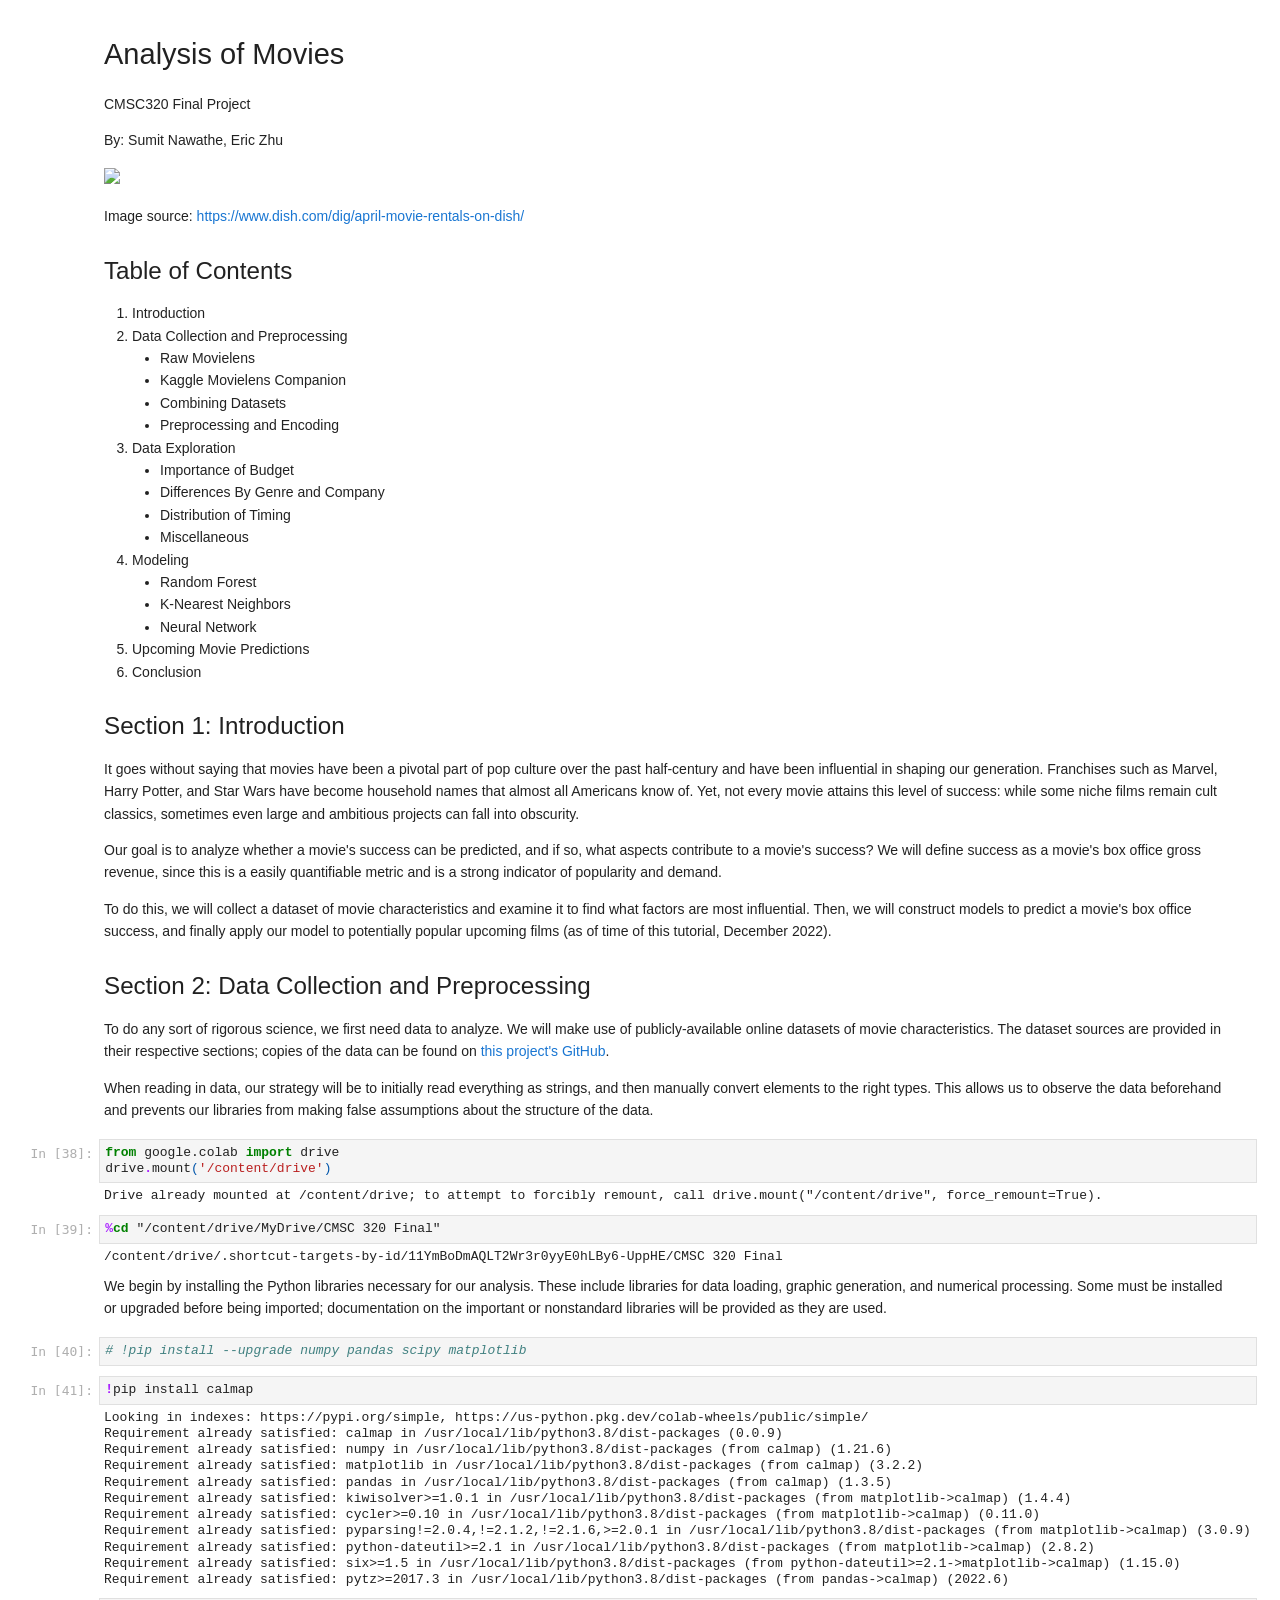
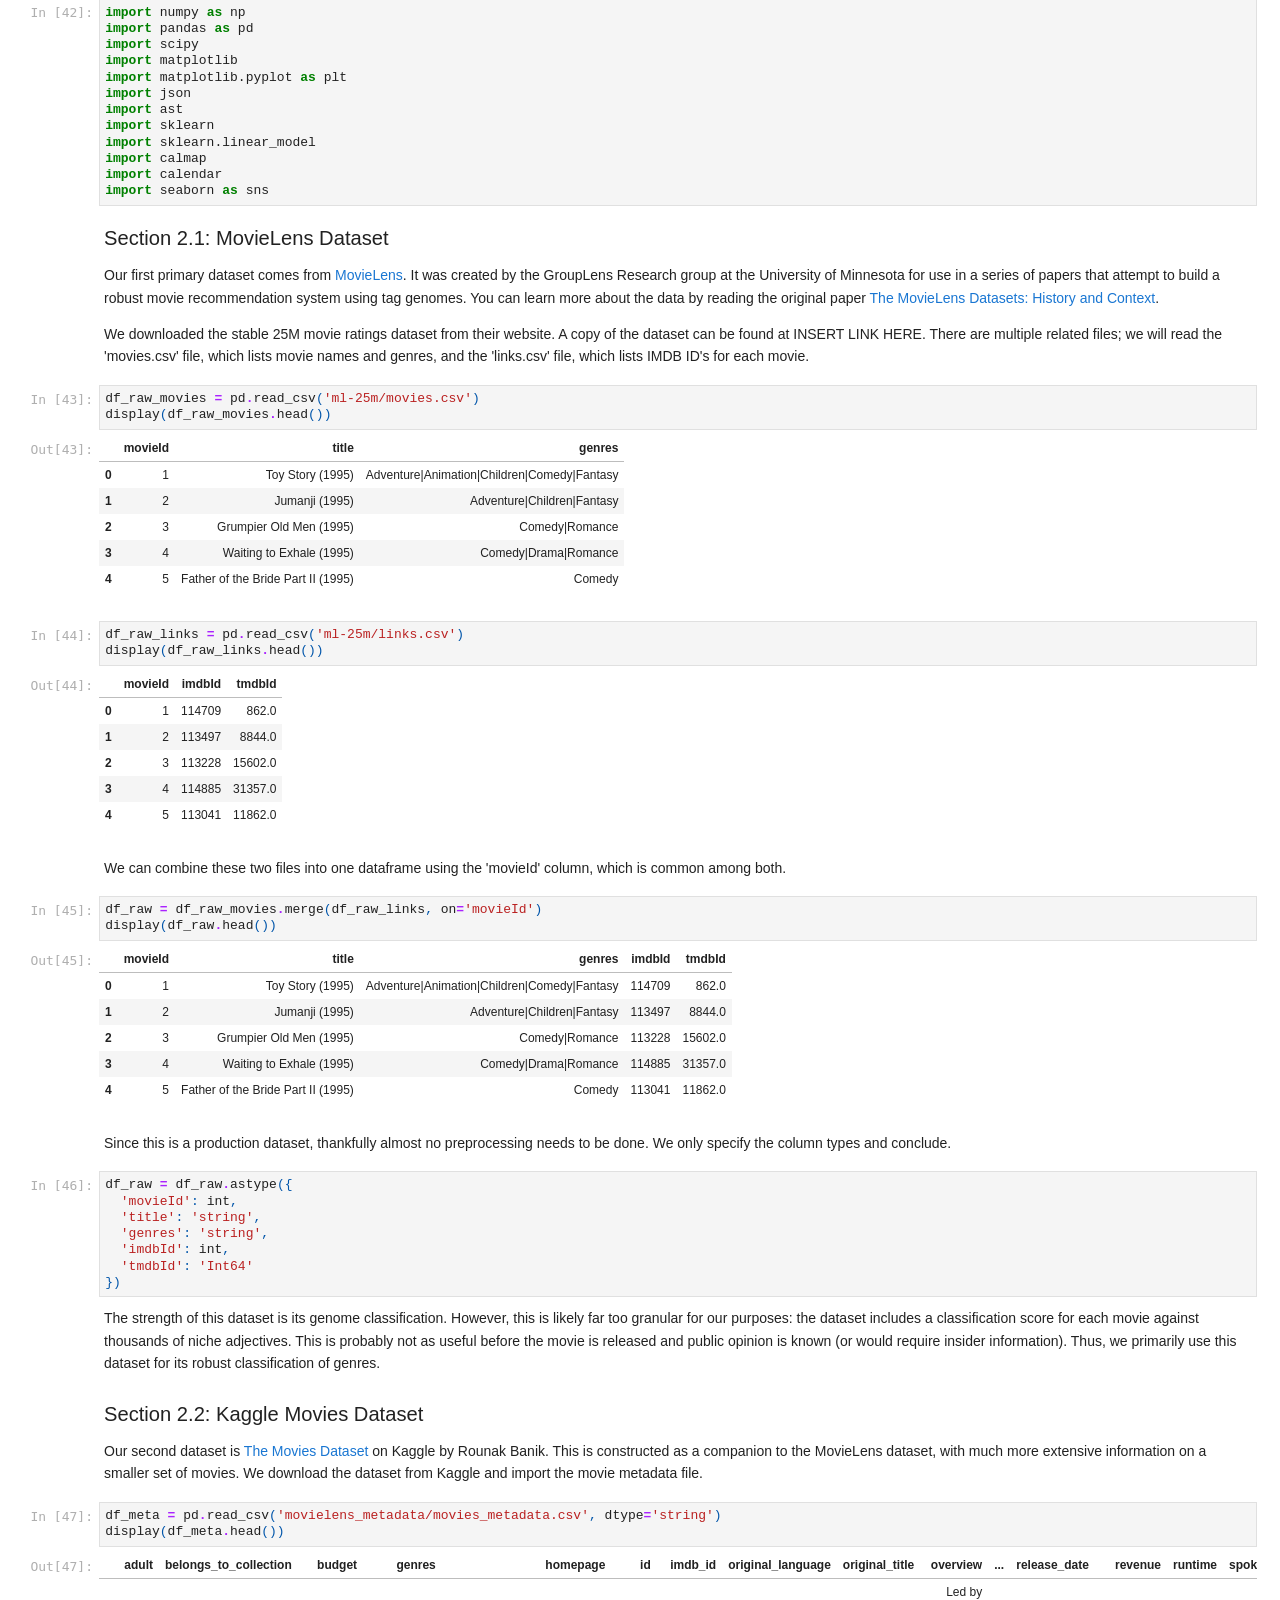
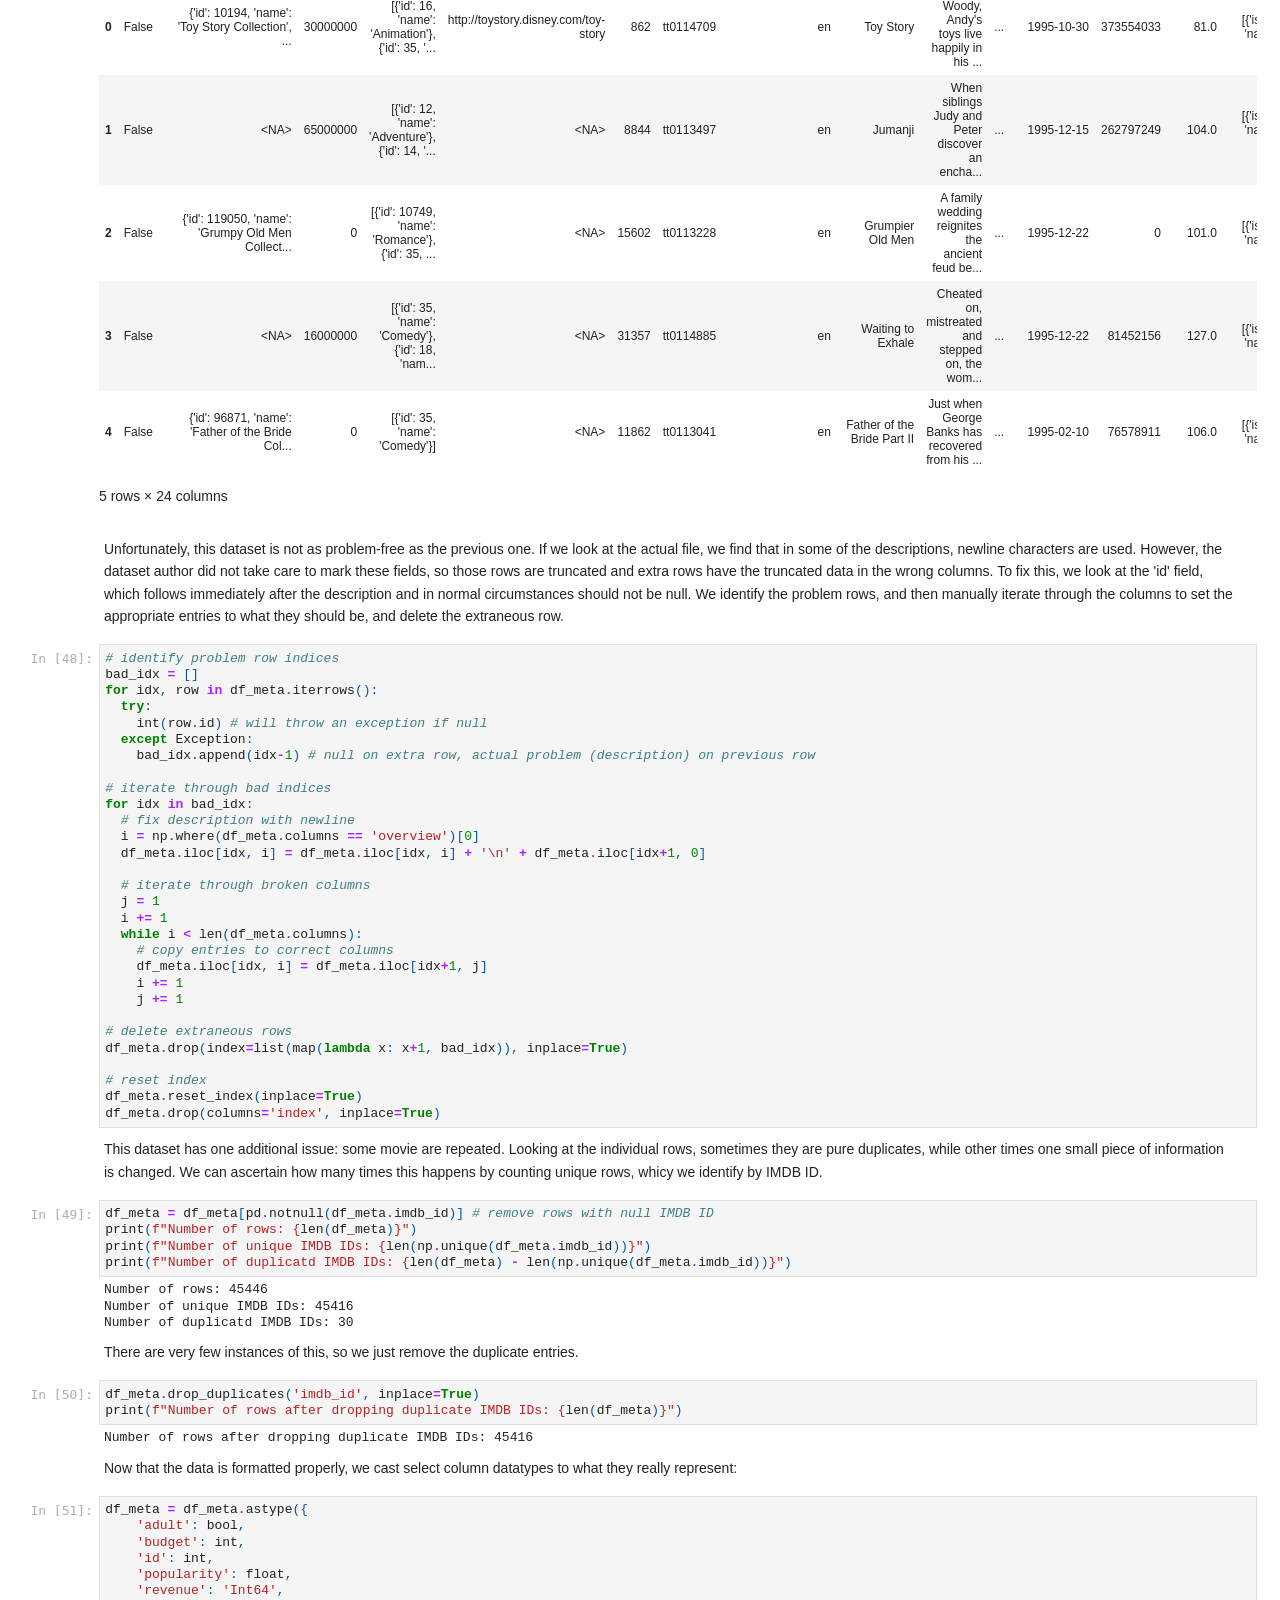
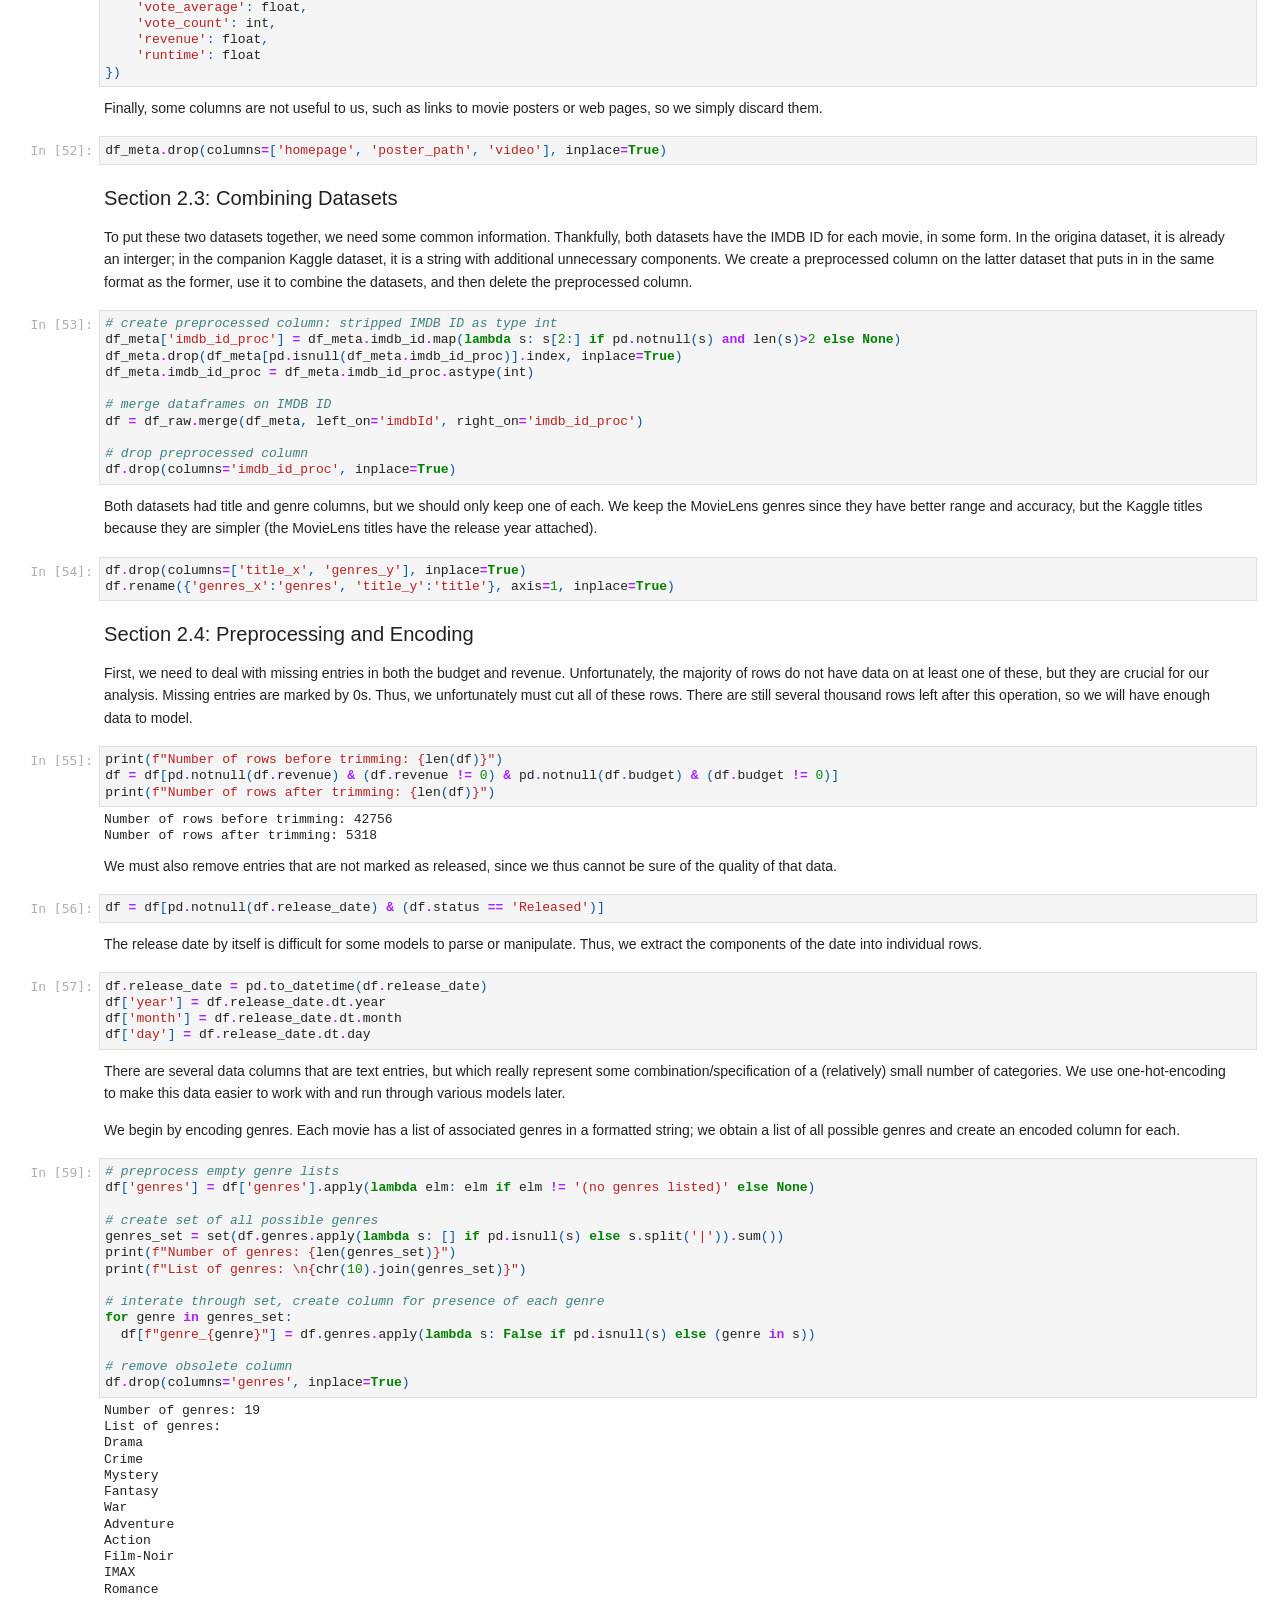
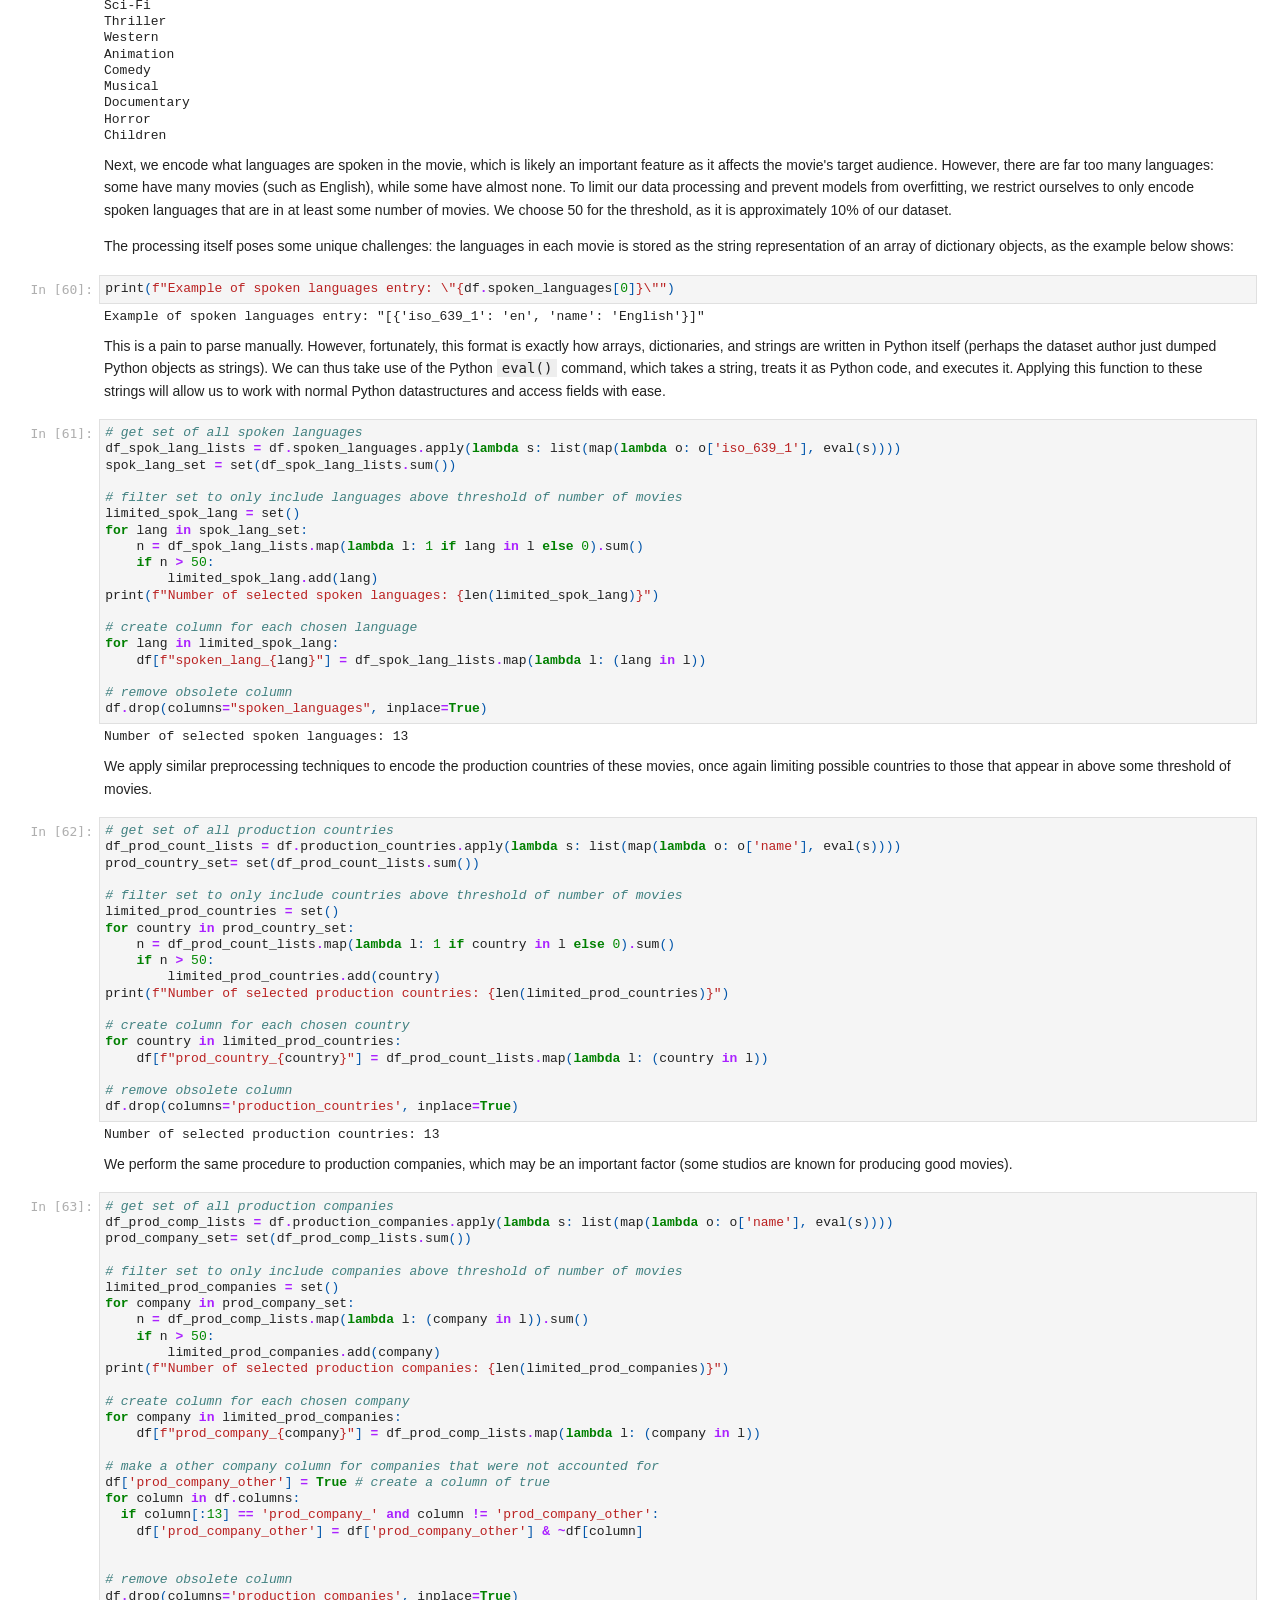
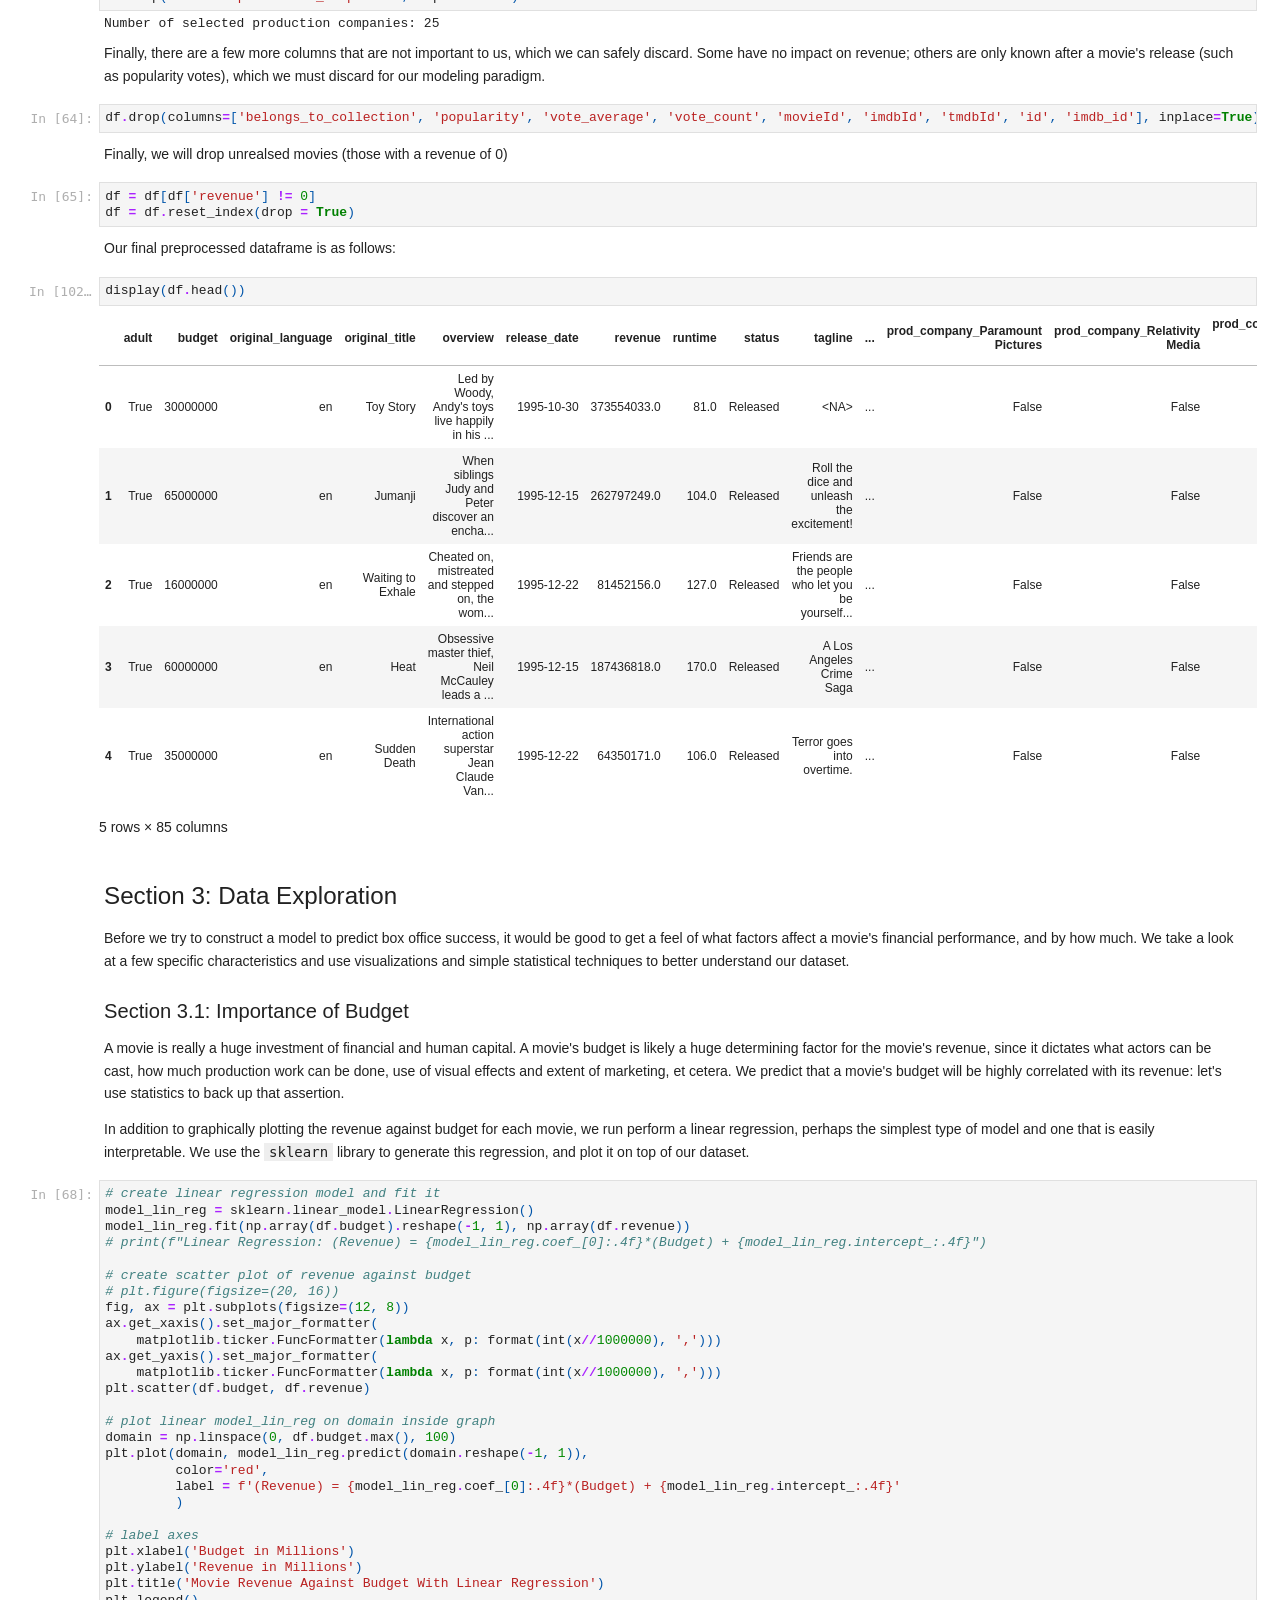
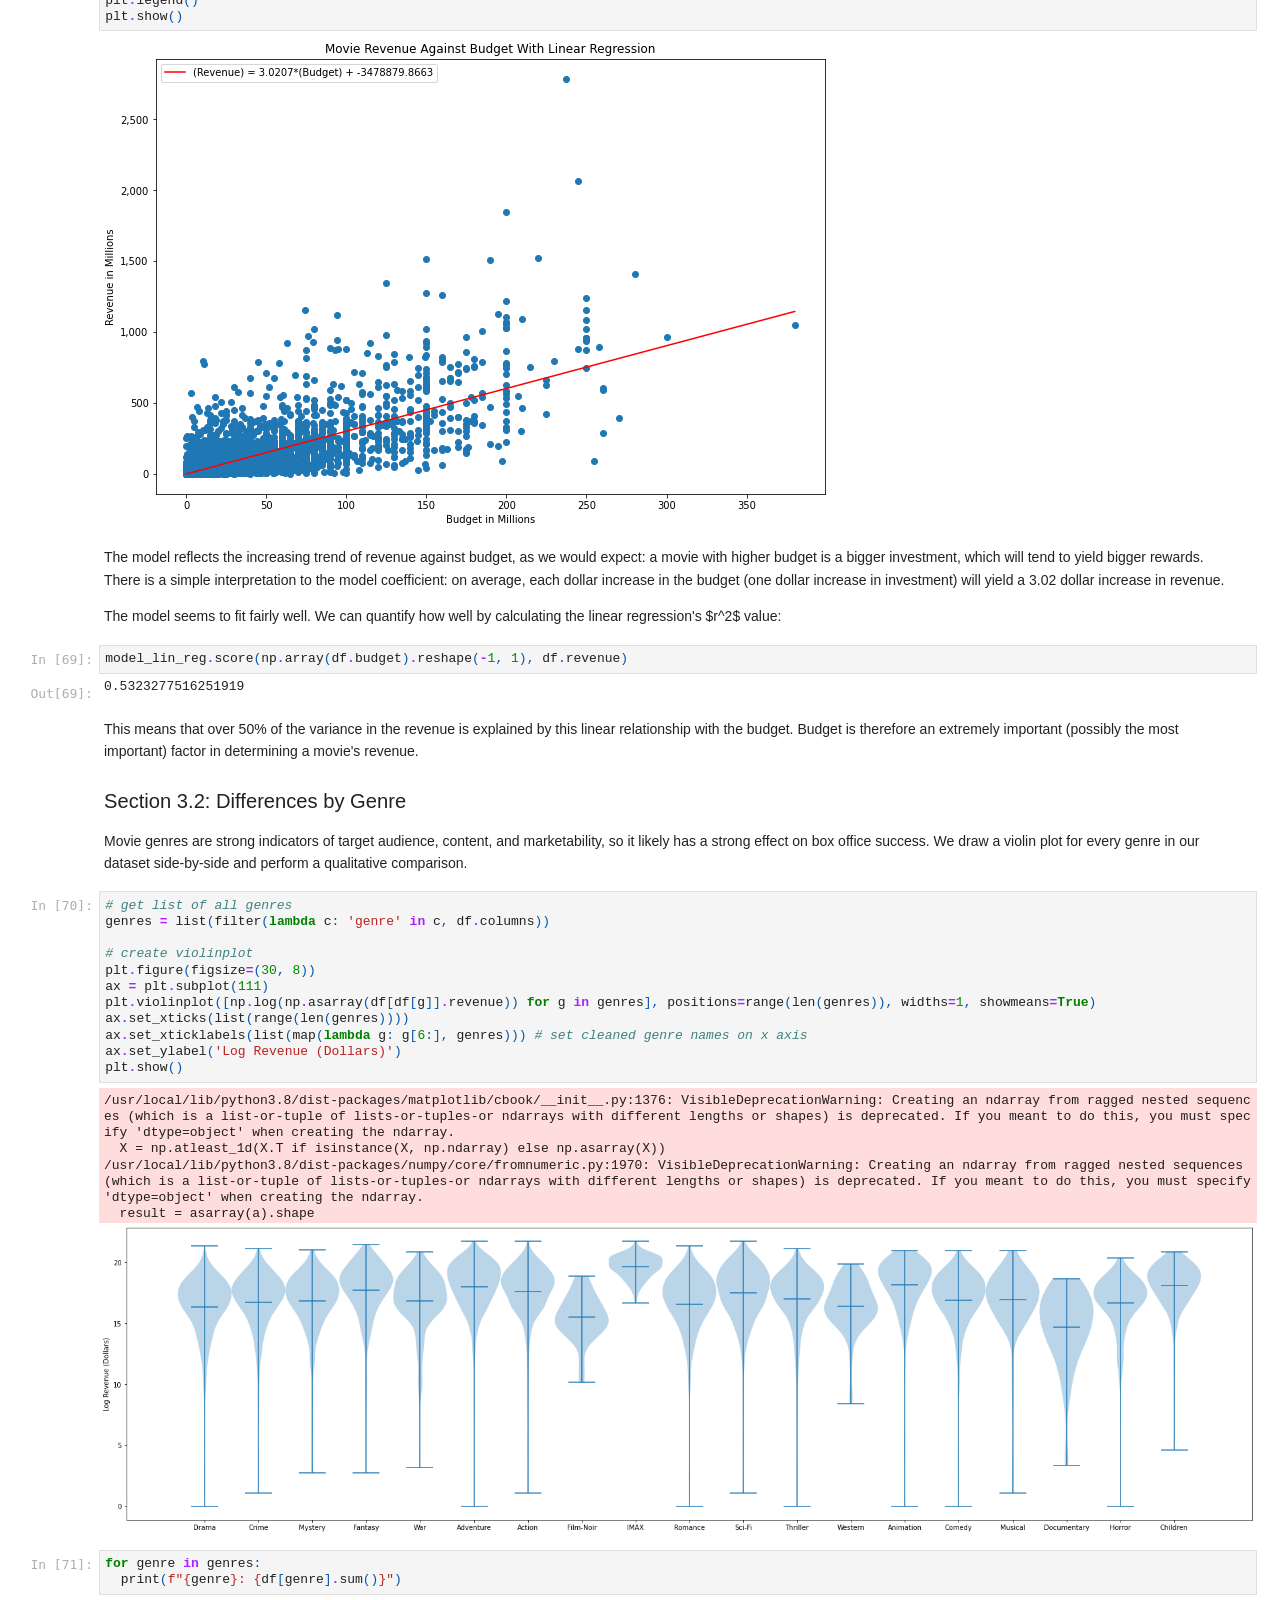
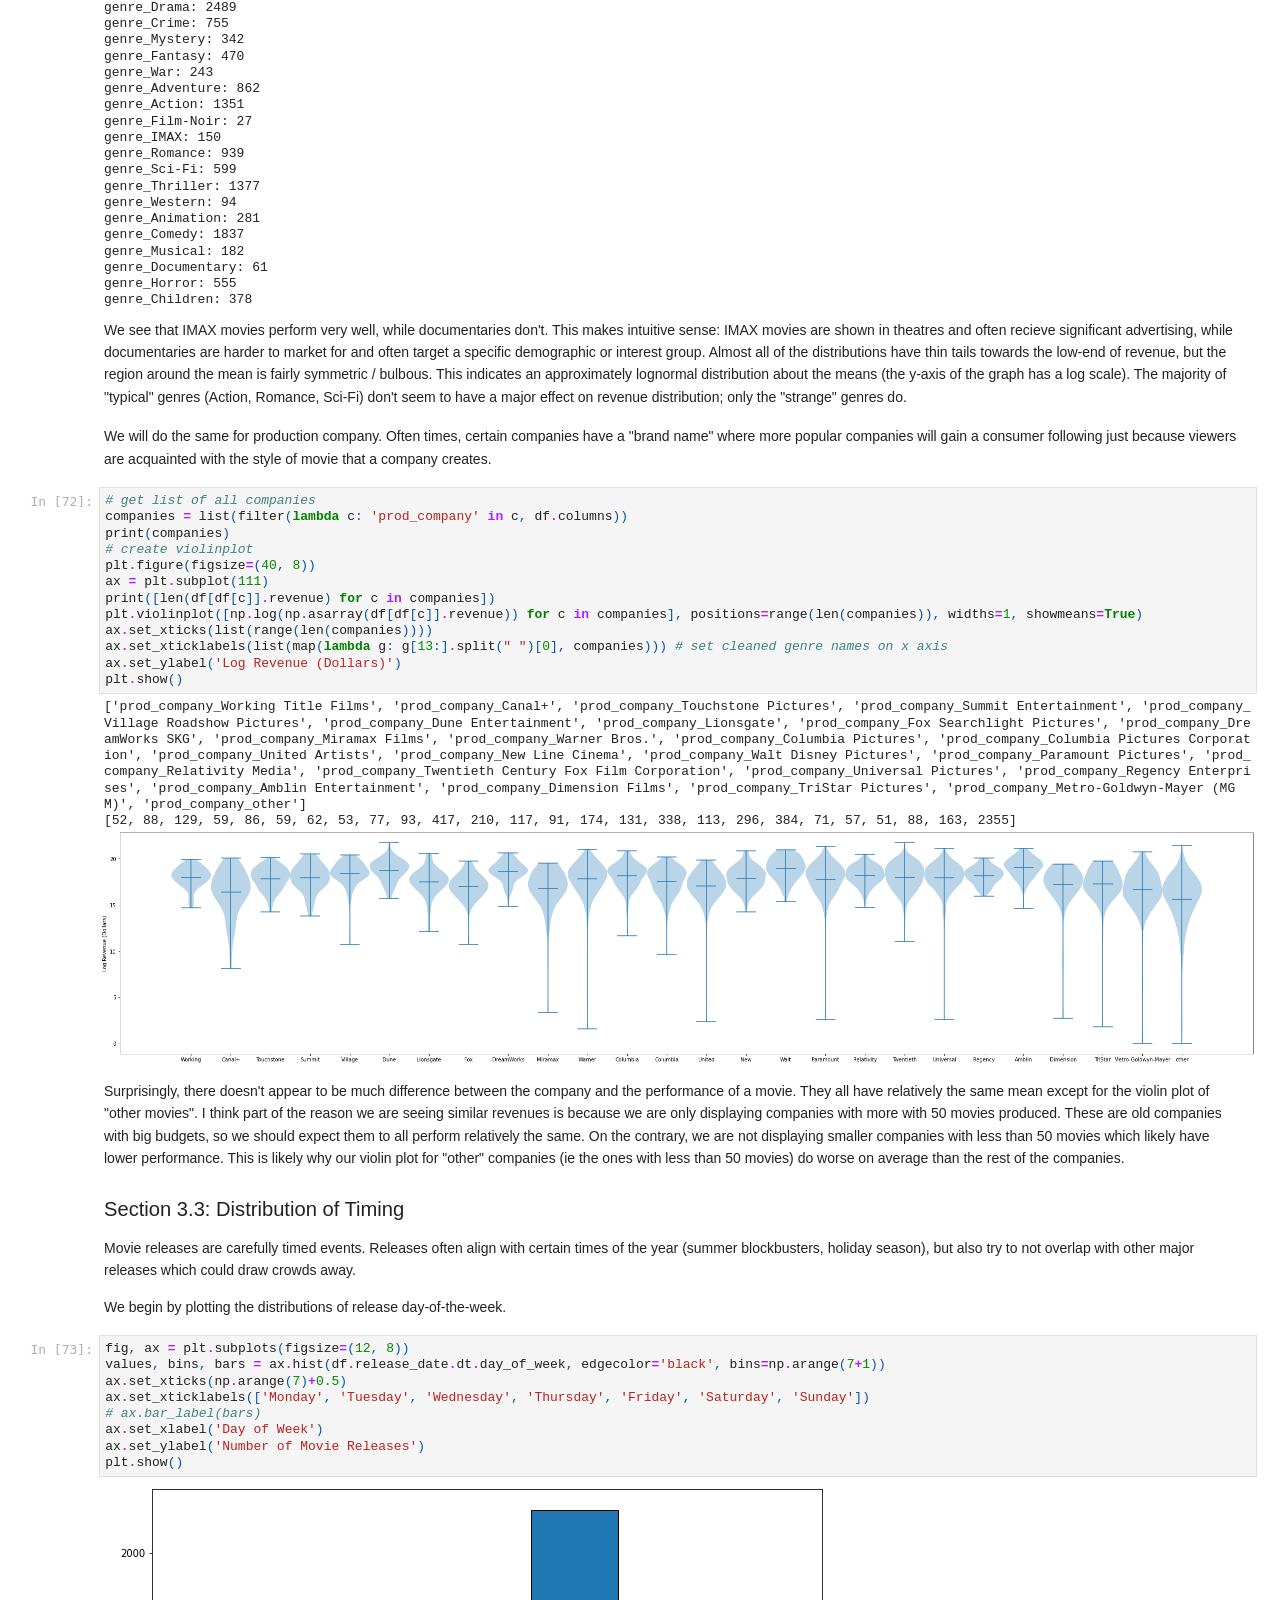
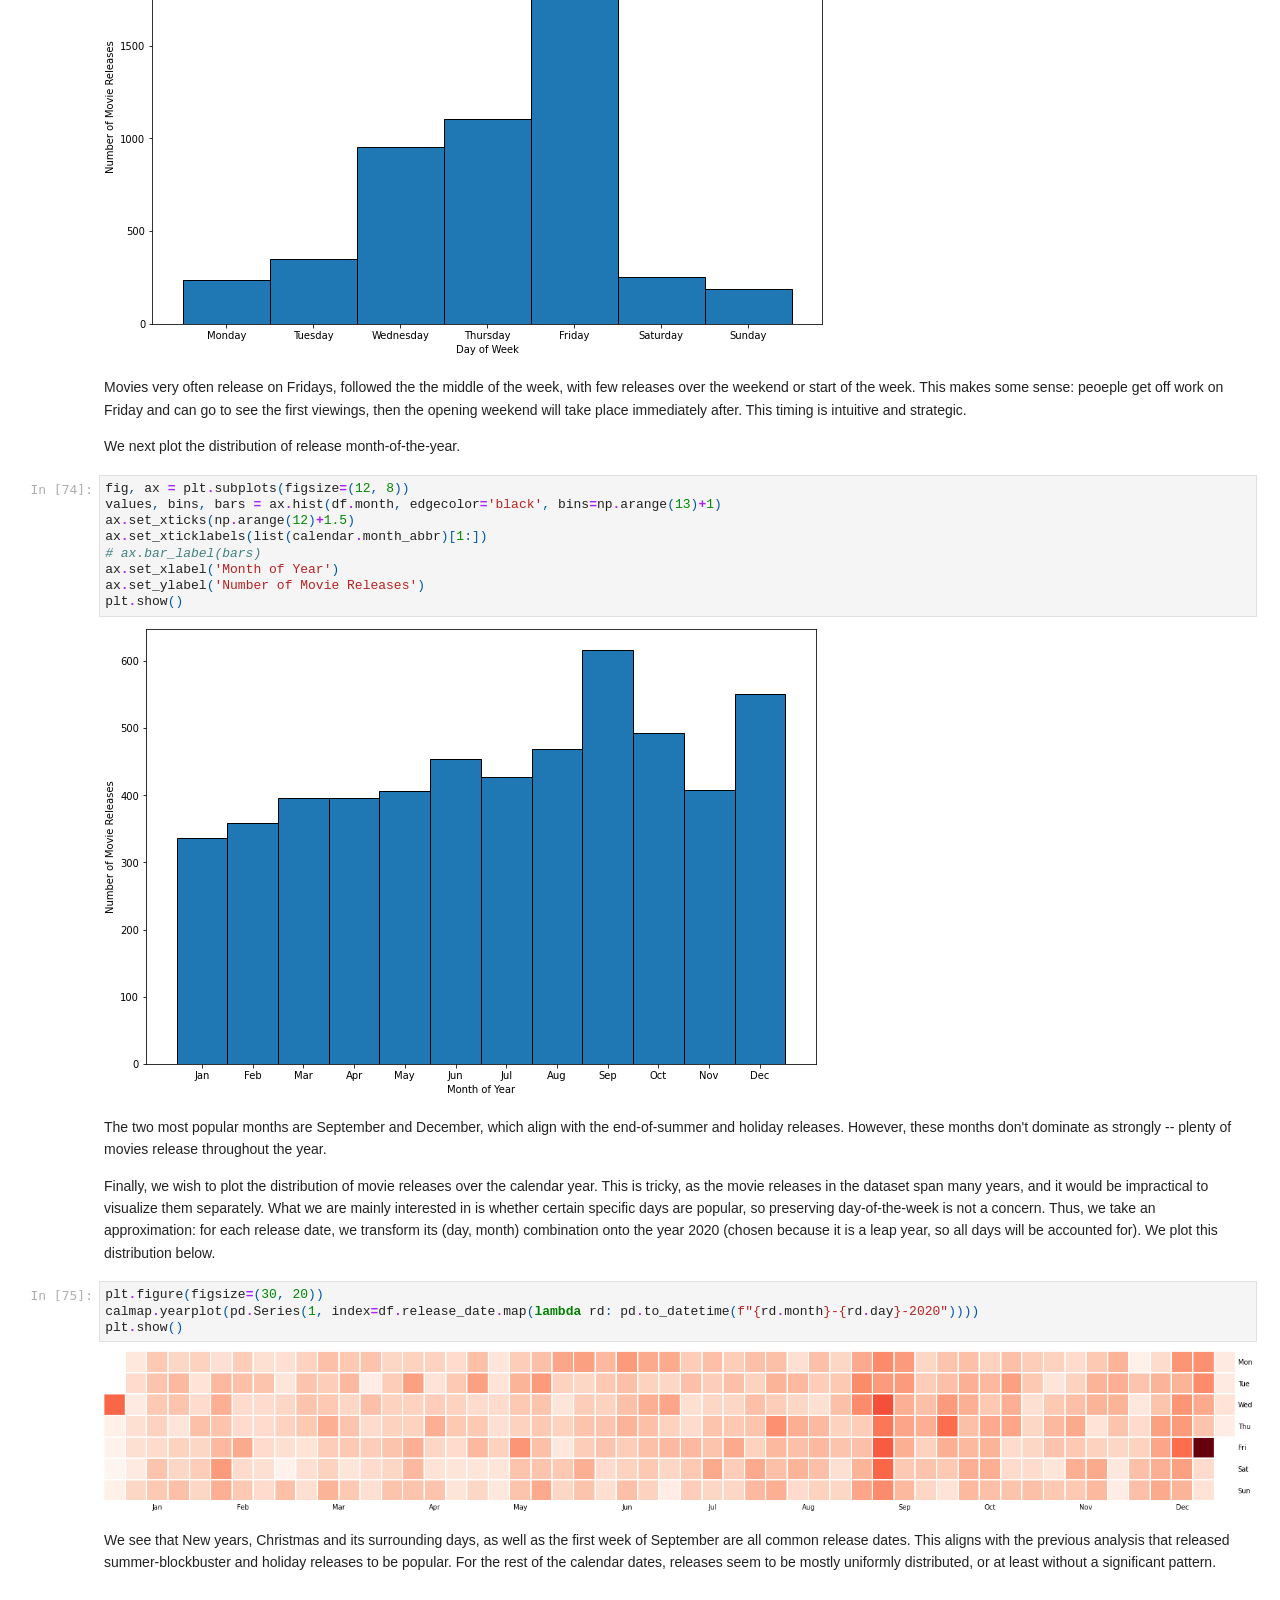
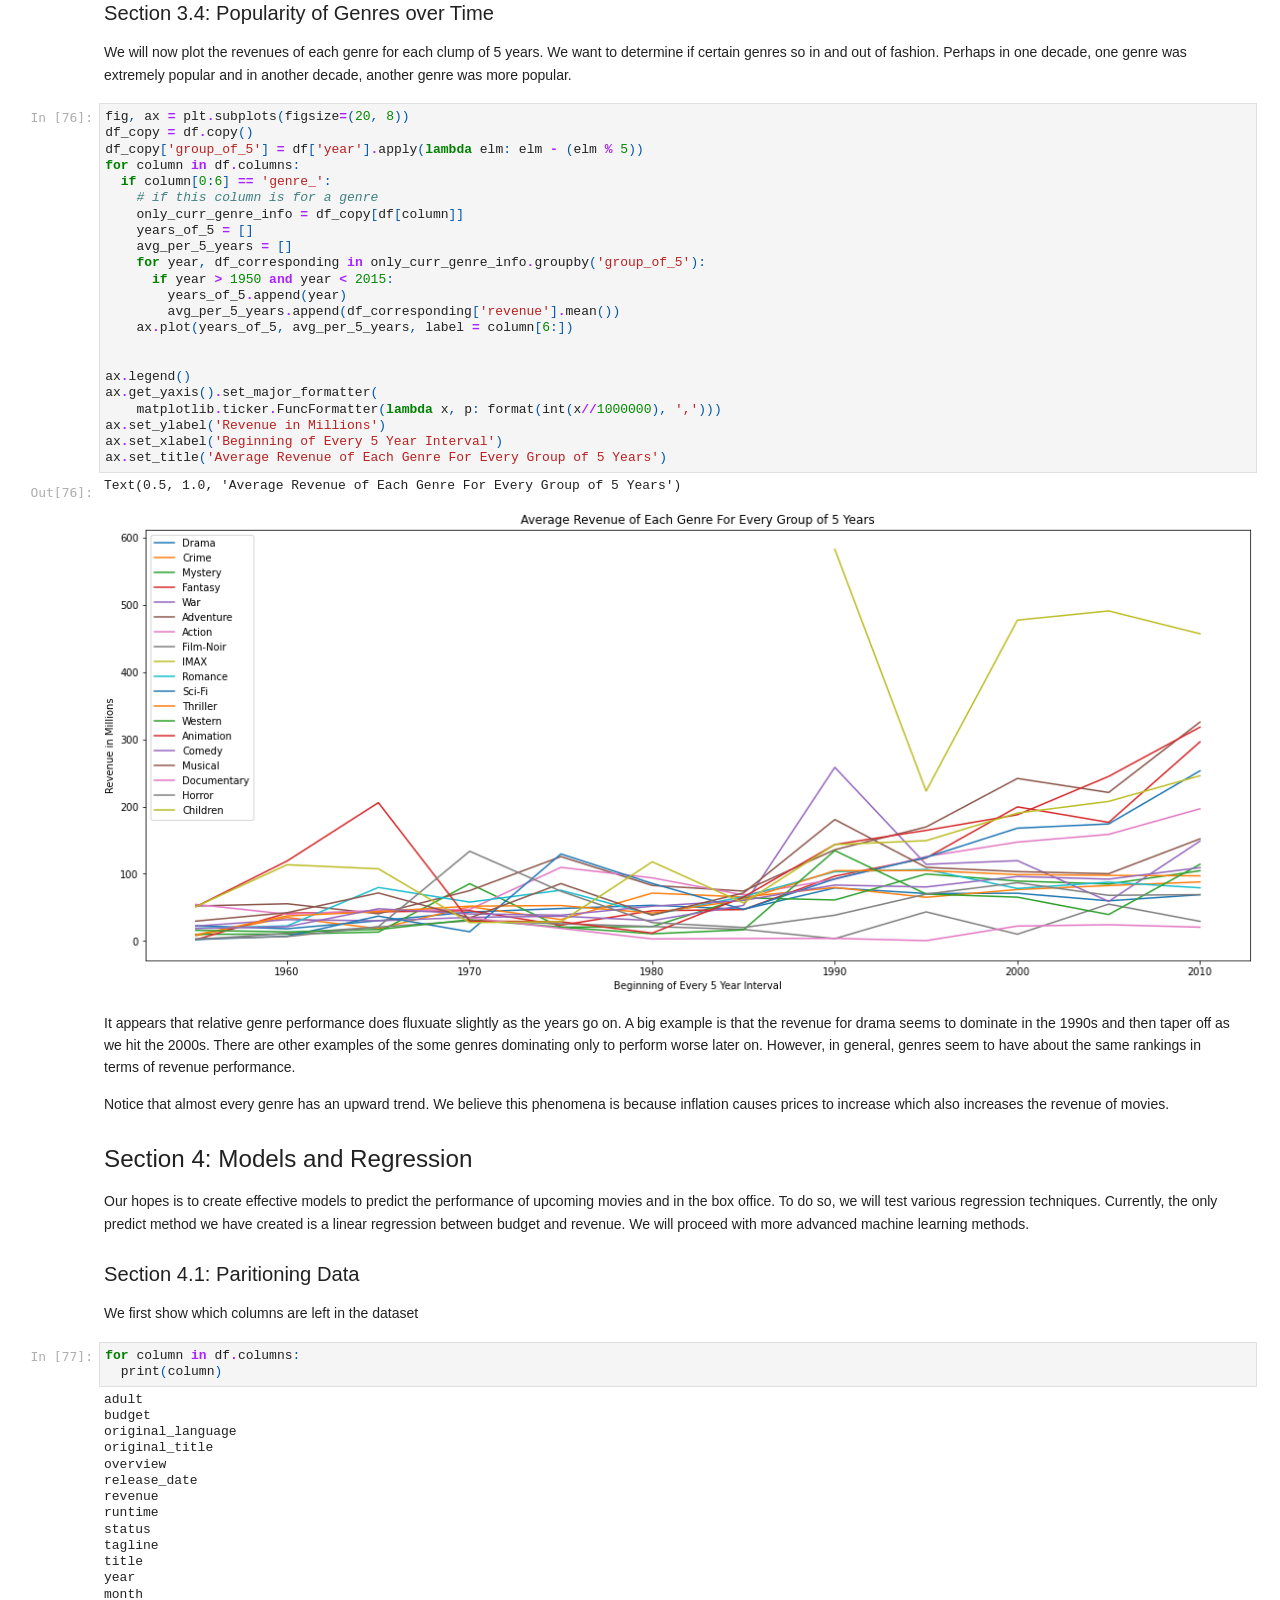
==== index.html @ 65abb5a0 "Add files via upload" ====
<!DOCTYPE html>
<html>
<head><meta charset="utf-8" />
<meta name="viewport" content="width=device-width, initial-scale=1.0">

<title>CMSC320_Actually_Final</title><script src="https://cdnjs.cloudflare.com/ajax/libs/require.js/2.1.10/require.min.js"></script>




<style type="text/css">
    pre { line-height: 125%; }
td.linenos .normal { color: inherit; background-color: transparent; padding-left: 5px; padding-right: 5px; }
span.linenos { color: inherit; background-color: transparent; padding-left: 5px; padding-right: 5px; }
td.linenos .special { color: #000000; background-color: #ffffc0; padding-left: 5px; padding-right: 5px; }
span.linenos.special { color: #000000; background-color: #ffffc0; padding-left: 5px; padding-right: 5px; }
.highlight .hll { background-color: var(--jp-cell-editor-active-background) }
.highlight { background: var(--jp-cell-editor-background); color: var(--jp-mirror-editor-variable-color) }
.highlight .c { color: var(--jp-mirror-editor-comment-color); font-style: italic } /* Comment */
.highlight .err { color: var(--jp-mirror-editor-error-color) } /* Error */
.highlight .k { color: var(--jp-mirror-editor-keyword-color); font-weight: bold } /* Keyword */
.highlight .o { color: var(--jp-mirror-editor-operator-color); font-weight: bold } /* Operator */
.highlight .p { color: var(--jp-mirror-editor-punctuation-color) } /* Punctuation */
.highlight .ch { color: var(--jp-mirror-editor-comment-color); font-style: italic } /* Comment.Hashbang */
.highlight .cm { color: var(--jp-mirror-editor-comment-color); font-style: italic } /* Comment.Multiline */
.highlight .cp { color: var(--jp-mirror-editor-comment-color); font-style: italic } /* Comment.Preproc */
.highlight .cpf { color: var(--jp-mirror-editor-comment-color); font-style: italic } /* Comment.PreprocFile */
.highlight .c1 { color: var(--jp-mirror-editor-comment-color); font-style: italic } /* Comment.Single */
.highlight .cs { color: var(--jp-mirror-editor-comment-color); font-style: italic } /* Comment.Special */
.highlight .kc { color: var(--jp-mirror-editor-keyword-color); font-weight: bold } /* Keyword.Constant */
.highlight .kd { color: var(--jp-mirror-editor-keyword-color); font-weight: bold } /* Keyword.Declaration */
.highlight .kn { color: var(--jp-mirror-editor-keyword-color); font-weight: bold } /* Keyword.Namespace */
.highlight .kp { color: var(--jp-mirror-editor-keyword-color); font-weight: bold } /* Keyword.Pseudo */
.highlight .kr { color: var(--jp-mirror-editor-keyword-color); font-weight: bold } /* Keyword.Reserved */
.highlight .kt { color: var(--jp-mirror-editor-keyword-color); font-weight: bold } /* Keyword.Type */
.highlight .m { color: var(--jp-mirror-editor-number-color) } /* Literal.Number */
.highlight .s { color: var(--jp-mirror-editor-string-color) } /* Literal.String */
.highlight .ow { color: var(--jp-mirror-editor-operator-color); font-weight: bold } /* Operator.Word */
.highlight .w { color: var(--jp-mirror-editor-variable-color) } /* Text.Whitespace */
.highlight .mb { color: var(--jp-mirror-editor-number-color) } /* Literal.Number.Bin */
.highlight .mf { color: var(--jp-mirror-editor-number-color) } /* Literal.Number.Float */
.highlight .mh { color: var(--jp-mirror-editor-number-color) } /* Literal.Number.Hex */
.highlight .mi { color: var(--jp-mirror-editor-number-color) } /* Literal.Number.Integer */
.highlight .mo { color: var(--jp-mirror-editor-number-color) } /* Literal.Number.Oct */
.highlight .sa { color: var(--jp-mirror-editor-string-color) } /* Literal.String.Affix */
.highlight .sb { color: var(--jp-mirror-editor-string-color) } /* Literal.String.Backtick */
.highlight .sc { color: var(--jp-mirror-editor-string-color) } /* Literal.String.Char */
.highlight .dl { color: var(--jp-mirror-editor-string-color) } /* Literal.String.Delimiter */
.highlight .sd { color: var(--jp-mirror-editor-string-color) } /* Literal.String.Doc */
.highlight .s2 { color: var(--jp-mirror-editor-string-color) } /* Literal.String.Double */
.highlight .se { color: var(--jp-mirror-editor-string-color) } /* Literal.String.Escape */
.highlight .sh { color: var(--jp-mirror-editor-string-color) } /* Literal.String.Heredoc */
.highlight .si { color: var(--jp-mirror-editor-string-color) } /* Literal.String.Interpol */
.highlight .sx { color: var(--jp-mirror-editor-string-color) } /* Literal.String.Other */
.highlight .sr { color: var(--jp-mirror-editor-string-color) } /* Literal.String.Regex */
.highlight .s1 { color: var(--jp-mirror-editor-string-color) } /* Literal.String.Single */
.highlight .ss { color: var(--jp-mirror-editor-string-color) } /* Literal.String.Symbol */
.highlight .il { color: var(--jp-mirror-editor-number-color) } /* Literal.Number.Integer.Long */
  </style>
<style type="text/css">
    div#notebook{
margin-top:50px;
margin-bottom:100px;
}
div.cell{
max-width:60em;
margin-left:auto;
margin-right:auto;
}
div.input_prompt, div.output_prompt, div.prompt {
margin-left:-11ex;
}
div.input, div.output_wrapper{
margin-top:1em;
margin-bottom:1em;
}
  </style>



<style type="text/css">
/*-----------------------------------------------------------------------------
| Copyright (c) Jupyter Development Team.
| Distributed under the terms of the Modified BSD License.
|----------------------------------------------------------------------------*/

/*
 * Mozilla scrollbar styling
 */

/* use standard opaque scrollbars for most nodes */
[data-jp-theme-scrollbars='true'] {
  scrollbar-color: rgb(var(--jp-scrollbar-thumb-color))
    var(--jp-scrollbar-background-color);
}

/* for code nodes, use a transparent style of scrollbar. These selectors
 * will match lower in the tree, and so will override the above */
[data-jp-theme-scrollbars='true'] .CodeMirror-hscrollbar,
[data-jp-theme-scrollbars='true'] .CodeMirror-vscrollbar {
  scrollbar-color: rgba(var(--jp-scrollbar-thumb-color), 0.5) transparent;
}

/* tiny scrollbar */

.jp-scrollbar-tiny {
  scrollbar-color: rgba(var(--jp-scrollbar-thumb-color), 0.5) transparent;
  scrollbar-width: thin;
}

/*
 * Webkit scrollbar styling
 */

/* use standard opaque scrollbars for most nodes */

[data-jp-theme-scrollbars='true'] ::-webkit-scrollbar,
[data-jp-theme-scrollbars='true'] ::-webkit-scrollbar-corner {
  background: var(--jp-scrollbar-background-color);
}

[data-jp-theme-scrollbars='true'] ::-webkit-scrollbar-thumb {
  background: rgb(var(--jp-scrollbar-thumb-color));
  border: var(--jp-scrollbar-thumb-margin) solid transparent;
  background-clip: content-box;
  border-radius: var(--jp-scrollbar-thumb-radius);
}

[data-jp-theme-scrollbars='true'] ::-webkit-scrollbar-track:horizontal {
  border-left: var(--jp-scrollbar-endpad) solid
    var(--jp-scrollbar-background-color);
  border-right: var(--jp-scrollbar-endpad) solid
    var(--jp-scrollbar-background-color);
}

[data-jp-theme-scrollbars='true'] ::-webkit-scrollbar-track:vertical {
  border-top: var(--jp-scrollbar-endpad) solid
    var(--jp-scrollbar-background-color);
  border-bottom: var(--jp-scrollbar-endpad) solid
    var(--jp-scrollbar-background-color);
}

/* for code nodes, use a transparent style of scrollbar */

[data-jp-theme-scrollbars='true'] .CodeMirror-hscrollbar::-webkit-scrollbar,
[data-jp-theme-scrollbars='true'] .CodeMirror-vscrollbar::-webkit-scrollbar,
[data-jp-theme-scrollbars='true']
  .CodeMirror-hscrollbar::-webkit-scrollbar-corner,
[data-jp-theme-scrollbars='true']
  .CodeMirror-vscrollbar::-webkit-scrollbar-corner {
  background-color: transparent;
}

[data-jp-theme-scrollbars='true']
  .CodeMirror-hscrollbar::-webkit-scrollbar-thumb,
[data-jp-theme-scrollbars='true']
  .CodeMirror-vscrollbar::-webkit-scrollbar-thumb {
  background: rgba(var(--jp-scrollbar-thumb-color), 0.5);
  border: var(--jp-scrollbar-thumb-margin) solid transparent;
  background-clip: content-box;
  border-radius: var(--jp-scrollbar-thumb-radius);
}

[data-jp-theme-scrollbars='true']
  .CodeMirror-hscrollbar::-webkit-scrollbar-track:horizontal {
  border-left: var(--jp-scrollbar-endpad) solid transparent;
  border-right: var(--jp-scrollbar-endpad) solid transparent;
}

[data-jp-theme-scrollbars='true']
  .CodeMirror-vscrollbar::-webkit-scrollbar-track:vertical {
  border-top: var(--jp-scrollbar-endpad) solid transparent;
  border-bottom: var(--jp-scrollbar-endpad) solid transparent;
}

/* tiny scrollbar */

.jp-scrollbar-tiny::-webkit-scrollbar,
.jp-scrollbar-tiny::-webkit-scrollbar-corner {
  background-color: transparent;
  height: 4px;
  width: 4px;
}

.jp-scrollbar-tiny::-webkit-scrollbar-thumb {
  background: rgba(var(--jp-scrollbar-thumb-color), 0.5);
}

.jp-scrollbar-tiny::-webkit-scrollbar-track:horizontal {
  border-left: 0px solid transparent;
  border-right: 0px solid transparent;
}

.jp-scrollbar-tiny::-webkit-scrollbar-track:vertical {
  border-top: 0px solid transparent;
  border-bottom: 0px solid transparent;
}

/*
 * Phosphor
 */

.lm-ScrollBar[data-orientation='horizontal'] {
  min-height: 16px;
  max-height: 16px;
  min-width: 45px;
  border-top: 1px solid #a0a0a0;
}

.lm-ScrollBar[data-orientation='vertical'] {
  min-width: 16px;
  max-width: 16px;
  min-height: 45px;
  border-left: 1px solid #a0a0a0;
}

.lm-ScrollBar-button {
  background-color: #f0f0f0;
  background-position: center center;
  min-height: 15px;
  max-height: 15px;
  min-width: 15px;
  max-width: 15px;
}

.lm-ScrollBar-button:hover {
  background-color: #dadada;
}

.lm-ScrollBar-button.lm-mod-active {
  background-color: #cdcdcd;
}

.lm-ScrollBar-track {
  background: #f0f0f0;
}

.lm-ScrollBar-thumb {
  background: #cdcdcd;
}

.lm-ScrollBar-thumb:hover {
  background: #bababa;
}

.lm-ScrollBar-thumb.lm-mod-active {
  background: #a0a0a0;
}

.lm-ScrollBar[data-orientation='horizontal'] .lm-ScrollBar-thumb {
  height: 100%;
  min-width: 15px;
  border-left: 1px solid #a0a0a0;
  border-right: 1px solid #a0a0a0;
}

.lm-ScrollBar[data-orientation='vertical'] .lm-ScrollBar-thumb {
  width: 100%;
  min-height: 15px;
  border-top: 1px solid #a0a0a0;
  border-bottom: 1px solid #a0a0a0;
}

.lm-ScrollBar[data-orientation='horizontal']
  .lm-ScrollBar-button[data-action='decrement'] {
  background-image: var(--jp-icon-caret-left);
  background-size: 17px;
}

.lm-ScrollBar[data-orientation='horizontal']
  .lm-ScrollBar-button[data-action='increment'] {
  background-image: var(--jp-icon-caret-right);
  background-size: 17px;
}

.lm-ScrollBar[data-orientation='vertical']
  .lm-ScrollBar-button[data-action='decrement'] {
  background-image: var(--jp-icon-caret-up);
  background-size: 17px;
}

.lm-ScrollBar[data-orientation='vertical']
  .lm-ScrollBar-button[data-action='increment'] {
  background-image: var(--jp-icon-caret-down);
  background-size: 17px;
}

/*-----------------------------------------------------------------------------
| Copyright (c) Jupyter Development Team.
| Copyright (c) 2014-2017, PhosphorJS Contributors
|
| Distributed under the terms of the BSD 3-Clause License.
|
| The full license is in the file LICENSE, distributed with this software.
|----------------------------------------------------------------------------*/


/* <DEPRECATED> */ .p-Widget, /* </DEPRECATED> */
.lm-Widget {
  box-sizing: border-box;
  position: relative;
  overflow: hidden;
  cursor: default;
}


/* <DEPRECATED> */ .p-Widget.p-mod-hidden, /* </DEPRECATED> */
.lm-Widget.lm-mod-hidden {
  display: none !important;
}

/*-----------------------------------------------------------------------------
| Copyright (c) Jupyter Development Team.
| Copyright (c) 2014-2017, PhosphorJS Contributors
|
| Distributed under the terms of the BSD 3-Clause License.
|
| The full license is in the file LICENSE, distributed with this software.
|----------------------------------------------------------------------------*/


/* <DEPRECATED> */ .p-CommandPalette, /* </DEPRECATED> */
.lm-CommandPalette {
  display: flex;
  flex-direction: column;
  -webkit-user-select: none;
  -moz-user-select: none;
  -ms-user-select: none;
  user-select: none;
}


/* <DEPRECATED> */ .p-CommandPalette-search, /* </DEPRECATED> */
.lm-CommandPalette-search {
  flex: 0 0 auto;
}


/* <DEPRECATED> */ .p-CommandPalette-content, /* </DEPRECATED> */
.lm-CommandPalette-content {
  flex: 1 1 auto;
  margin: 0;
  padding: 0;
  min-height: 0;
  overflow: auto;
  list-style-type: none;
}


/* <DEPRECATED> */ .p-CommandPalette-header, /* </DEPRECATED> */
.lm-CommandPalette-header {
  overflow: hidden;
  white-space: nowrap;
  text-overflow: ellipsis;
}


/* <DEPRECATED> */ .p-CommandPalette-item, /* </DEPRECATED> */
.lm-CommandPalette-item {
  display: flex;
  flex-direction: row;
}


/* <DEPRECATED> */ .p-CommandPalette-itemIcon, /* </DEPRECATED> */
.lm-CommandPalette-itemIcon {
  flex: 0 0 auto;
}


/* <DEPRECATED> */ .p-CommandPalette-itemContent, /* </DEPRECATED> */
.lm-CommandPalette-itemContent {
  flex: 1 1 auto;
  overflow: hidden;
}


/* <DEPRECATED> */ .p-CommandPalette-itemShortcut, /* </DEPRECATED> */
.lm-CommandPalette-itemShortcut {
  flex: 0 0 auto;
}


/* <DEPRECATED> */ .p-CommandPalette-itemLabel, /* </DEPRECATED> */
.lm-CommandPalette-itemLabel {
  overflow: hidden;
  white-space: nowrap;
  text-overflow: ellipsis;
}

.lm-close-icon {
	border:1px solid transparent;
  background-color: transparent;
  position: absolute;
	z-index:1;
	right:3%;
	top: 0;
	bottom: 0;
	margin: auto;
	padding: 7px 0;
	display: none;
	vertical-align: middle;
  outline: 0;
  cursor: pointer;
}
.lm-close-icon:after {
	content: "X";
	display: block;
	width: 15px;
	height: 15px;
	text-align: center;
	color:#000;
	font-weight: normal;
	font-size: 12px;
	cursor: pointer;
}

/*-----------------------------------------------------------------------------
| Copyright (c) Jupyter Development Team.
| Copyright (c) 2014-2017, PhosphorJS Contributors
|
| Distributed under the terms of the BSD 3-Clause License.
|
| The full license is in the file LICENSE, distributed with this software.
|----------------------------------------------------------------------------*/


/* <DEPRECATED> */ .p-DockPanel, /* </DEPRECATED> */
.lm-DockPanel {
  z-index: 0;
}


/* <DEPRECATED> */ .p-DockPanel-widget, /* </DEPRECATED> */
.lm-DockPanel-widget {
  z-index: 0;
}


/* <DEPRECATED> */ .p-DockPanel-tabBar, /* </DEPRECATED> */
.lm-DockPanel-tabBar {
  z-index: 1;
}


/* <DEPRECATED> */ .p-DockPanel-handle, /* </DEPRECATED> */
.lm-DockPanel-handle {
  z-index: 2;
}


/* <DEPRECATED> */ .p-DockPanel-handle.p-mod-hidden, /* </DEPRECATED> */
.lm-DockPanel-handle.lm-mod-hidden {
  display: none !important;
}


/* <DEPRECATED> */ .p-DockPanel-handle:after, /* </DEPRECATED> */
.lm-DockPanel-handle:after {
  position: absolute;
  top: 0;
  left: 0;
  width: 100%;
  height: 100%;
  content: '';
}


/* <DEPRECATED> */
.p-DockPanel-handle[data-orientation='horizontal'],
/* </DEPRECATED> */
.lm-DockPanel-handle[data-orientation='horizontal'] {
  cursor: ew-resize;
}


/* <DEPRECATED> */
.p-DockPanel-handle[data-orientation='vertical'],
/* </DEPRECATED> */
.lm-DockPanel-handle[data-orientation='vertical'] {
  cursor: ns-resize;
}


/* <DEPRECATED> */
.p-DockPanel-handle[data-orientation='horizontal']:after,
/* </DEPRECATED> */
.lm-DockPanel-handle[data-orientation='horizontal']:after {
  left: 50%;
  min-width: 8px;
  transform: translateX(-50%);
}


/* <DEPRECATED> */
.p-DockPanel-handle[data-orientation='vertical']:after,
/* </DEPRECATED> */
.lm-DockPanel-handle[data-orientation='vertical']:after {
  top: 50%;
  min-height: 8px;
  transform: translateY(-50%);
}


/* <DEPRECATED> */ .p-DockPanel-overlay, /* </DEPRECATED> */
.lm-DockPanel-overlay {
  z-index: 3;
  box-sizing: border-box;
  pointer-events: none;
}


/* <DEPRECATED> */ .p-DockPanel-overlay.p-mod-hidden, /* </DEPRECATED> */
.lm-DockPanel-overlay.lm-mod-hidden {
  display: none !important;
}

/*-----------------------------------------------------------------------------
| Copyright (c) Jupyter Development Team.
| Copyright (c) 2014-2017, PhosphorJS Contributors
|
| Distributed under the terms of the BSD 3-Clause License.
|
| The full license is in the file LICENSE, distributed with this software.
|----------------------------------------------------------------------------*/


/* <DEPRECATED> */ .p-Menu, /* </DEPRECATED> */
.lm-Menu {
  z-index: 10000;
  position: absolute;
  white-space: nowrap;
  overflow-x: hidden;
  overflow-y: auto;
  outline: none;
  -webkit-user-select: none;
  -moz-user-select: none;
  -ms-user-select: none;
  user-select: none;
}


/* <DEPRECATED> */ .p-Menu-content, /* </DEPRECATED> */
.lm-Menu-content {
  margin: 0;
  padding: 0;
  display: table;
  list-style-type: none;
}


/* <DEPRECATED> */ .p-Menu-item, /* </DEPRECATED> */
.lm-Menu-item {
  display: table-row;
}


/* <DEPRECATED> */
.p-Menu-item.p-mod-hidden,
.p-Menu-item.p-mod-collapsed,
/* </DEPRECATED> */
.lm-Menu-item.lm-mod-hidden,
.lm-Menu-item.lm-mod-collapsed {
  display: none !important;
}


/* <DEPRECATED> */
.p-Menu-itemIcon,
.p-Menu-itemSubmenuIcon,
/* </DEPRECATED> */
.lm-Menu-itemIcon,
.lm-Menu-itemSubmenuIcon {
  display: table-cell;
  text-align: center;
}


/* <DEPRECATED> */ .p-Menu-itemLabel, /* </DEPRECATED> */
.lm-Menu-itemLabel {
  display: table-cell;
  text-align: left;
}


/* <DEPRECATED> */ .p-Menu-itemShortcut, /* </DEPRECATED> */
.lm-Menu-itemShortcut {
  display: table-cell;
  text-align: right;
}

/*-----------------------------------------------------------------------------
| Copyright (c) Jupyter Development Team.
| Copyright (c) 2014-2017, PhosphorJS Contributors
|
| Distributed under the terms of the BSD 3-Clause License.
|
| The full license is in the file LICENSE, distributed with this software.
|----------------------------------------------------------------------------*/


/* <DEPRECATED> */ .p-MenuBar, /* </DEPRECATED> */
.lm-MenuBar {
  outline: none;
  -webkit-user-select: none;
  -moz-user-select: none;
  -ms-user-select: none;
  user-select: none;
}


/* <DEPRECATED> */ .p-MenuBar-content, /* </DEPRECATED> */
.lm-MenuBar-content {
  margin: 0;
  padding: 0;
  display: flex;
  flex-direction: row;
  list-style-type: none;
}


/* <DEPRECATED> */ .p--MenuBar-item, /* </DEPRECATED> */
.lm-MenuBar-item {
  box-sizing: border-box;
}


/* <DEPRECATED> */
.p-MenuBar-itemIcon,
.p-MenuBar-itemLabel,
/* </DEPRECATED> */
.lm-MenuBar-itemIcon,
.lm-MenuBar-itemLabel {
  display: inline-block;
}

/*-----------------------------------------------------------------------------
| Copyright (c) Jupyter Development Team.
| Copyright (c) 2014-2017, PhosphorJS Contributors
|
| Distributed under the terms of the BSD 3-Clause License.
|
| The full license is in the file LICENSE, distributed with this software.
|----------------------------------------------------------------------------*/


/* <DEPRECATED> */ .p-ScrollBar, /* </DEPRECATED> */
.lm-ScrollBar {
  display: flex;
  -webkit-user-select: none;
  -moz-user-select: none;
  -ms-user-select: none;
  user-select: none;
}


/* <DEPRECATED> */
.p-ScrollBar[data-orientation='horizontal'],
/* </DEPRECATED> */
.lm-ScrollBar[data-orientation='horizontal'] {
  flex-direction: row;
}


/* <DEPRECATED> */
.p-ScrollBar[data-orientation='vertical'],
/* </DEPRECATED> */
.lm-ScrollBar[data-orientation='vertical'] {
  flex-direction: column;
}


/* <DEPRECATED> */ .p-ScrollBar-button, /* </DEPRECATED> */
.lm-ScrollBar-button {
  box-sizing: border-box;
  flex: 0 0 auto;
}


/* <DEPRECATED> */ .p-ScrollBar-track, /* </DEPRECATED> */
.lm-ScrollBar-track {
  box-sizing: border-box;
  position: relative;
  overflow: hidden;
  flex: 1 1 auto;
}


/* <DEPRECATED> */ .p-ScrollBar-thumb, /* </DEPRECATED> */
.lm-ScrollBar-thumb {
  box-sizing: border-box;
  position: absolute;
}

/*-----------------------------------------------------------------------------
| Copyright (c) Jupyter Development Team.
| Copyright (c) 2014-2017, PhosphorJS Contributors
|
| Distributed under the terms of the BSD 3-Clause License.
|
| The full license is in the file LICENSE, distributed with this software.
|----------------------------------------------------------------------------*/


/* <DEPRECATED> */ .p-SplitPanel-child, /* </DEPRECATED> */
.lm-SplitPanel-child {
  z-index: 0;
}


/* <DEPRECATED> */ .p-SplitPanel-handle, /* </DEPRECATED> */
.lm-SplitPanel-handle {
  z-index: 1;
}


/* <DEPRECATED> */ .p-SplitPanel-handle.p-mod-hidden, /* </DEPRECATED> */
.lm-SplitPanel-handle.lm-mod-hidden {
  display: none !important;
}


/* <DEPRECATED> */ .p-SplitPanel-handle:after, /* </DEPRECATED> */
.lm-SplitPanel-handle:after {
  position: absolute;
  top: 0;
  left: 0;
  width: 100%;
  height: 100%;
  content: '';
}


/* <DEPRECATED> */
.p-SplitPanel[data-orientation='horizontal'] > .p-SplitPanel-handle,
/* </DEPRECATED> */
.lm-SplitPanel[data-orientation='horizontal'] > .lm-SplitPanel-handle {
  cursor: ew-resize;
}


/* <DEPRECATED> */
.p-SplitPanel[data-orientation='vertical'] > .p-SplitPanel-handle,
/* </DEPRECATED> */
.lm-SplitPanel[data-orientation='vertical'] > .lm-SplitPanel-handle {
  cursor: ns-resize;
}


/* <DEPRECATED> */
.p-SplitPanel[data-orientation='horizontal'] > .p-SplitPanel-handle:after,
/* </DEPRECATED> */
.lm-SplitPanel[data-orientation='horizontal'] > .lm-SplitPanel-handle:after {
  left: 50%;
  min-width: 8px;
  transform: translateX(-50%);
}


/* <DEPRECATED> */
.p-SplitPanel[data-orientation='vertical'] > .p-SplitPanel-handle:after,
/* </DEPRECATED> */
.lm-SplitPanel[data-orientation='vertical'] > .lm-SplitPanel-handle:after {
  top: 50%;
  min-height: 8px;
  transform: translateY(-50%);
}

/*-----------------------------------------------------------------------------
| Copyright (c) Jupyter Development Team.
| Copyright (c) 2014-2017, PhosphorJS Contributors
|
| Distributed under the terms of the BSD 3-Clause License.
|
| The full license is in the file LICENSE, distributed with this software.
|----------------------------------------------------------------------------*/


/* <DEPRECATED> */ .p-TabBar, /* </DEPRECATED> */
.lm-TabBar {
  display: flex;
  -webkit-user-select: none;
  -moz-user-select: none;
  -ms-user-select: none;
  user-select: none;
}


/* <DEPRECATED> */ .p-TabBar[data-orientation='horizontal'], /* </DEPRECATED> */
.lm-TabBar[data-orientation='horizontal'] {
  flex-direction: row;
  align-items: flex-end;
}


/* <DEPRECATED> */ .p-TabBar[data-orientation='vertical'], /* </DEPRECATED> */
.lm-TabBar[data-orientation='vertical'] {
  flex-direction: column;
  align-items: flex-end;
}


/* <DEPRECATED> */ .p-TabBar-content, /* </DEPRECATED> */
.lm-TabBar-content {
  margin: 0;
  padding: 0;
  display: flex;
  flex: 1 1 auto;
  list-style-type: none;
}


/* <DEPRECATED> */
.p-TabBar[data-orientation='horizontal'] > .p-TabBar-content,
/* </DEPRECATED> */
.lm-TabBar[data-orientation='horizontal'] > .lm-TabBar-content {
  flex-direction: row;
}


/* <DEPRECATED> */
.p-TabBar[data-orientation='vertical'] > .p-TabBar-content,
/* </DEPRECATED> */
.lm-TabBar[data-orientation='vertical'] > .lm-TabBar-content {
  flex-direction: column;
}


/* <DEPRECATED> */ .p-TabBar-tab, /* </DEPRECATED> */
.lm-TabBar-tab {
  display: flex;
  flex-direction: row;
  box-sizing: border-box;
  overflow: hidden;
}


/* <DEPRECATED> */
.p-TabBar-tabIcon,
.p-TabBar-tabCloseIcon,
/* </DEPRECATED> */
.lm-TabBar-tabIcon,
.lm-TabBar-tabCloseIcon {
  flex: 0 0 auto;
}


/* <DEPRECATED> */ .p-TabBar-tabLabel, /* </DEPRECATED> */
.lm-TabBar-tabLabel {
  flex: 1 1 auto;
  overflow: hidden;
  white-space: nowrap;
}


.lm-TabBar-tabInput {
  user-select: all;
  width: 100%;
  box-sizing : border-box;
}


/* <DEPRECATED> */ .p-TabBar-tab.p-mod-hidden, /* </DEPRECATED> */
.lm-TabBar-tab.lm-mod-hidden {
  display: none !important;
}


.lm-TabBar-addButton.lm-mod-hidden {
  display: none !important;
}


/* <DEPRECATED> */ .p-TabBar.p-mod-dragging .p-TabBar-tab, /* </DEPRECATED> */
.lm-TabBar.lm-mod-dragging .lm-TabBar-tab {
  position: relative;
}


/* <DEPRECATED> */
.p-TabBar.p-mod-dragging[data-orientation='horizontal'] .p-TabBar-tab,
/* </DEPRECATED> */
.lm-TabBar.lm-mod-dragging[data-orientation='horizontal'] .lm-TabBar-tab {
  left: 0;
  transition: left 150ms ease;
}


/* <DEPRECATED> */
.p-TabBar.p-mod-dragging[data-orientation='vertical'] .p-TabBar-tab,
/* </DEPRECATED> */
.lm-TabBar.lm-mod-dragging[data-orientation='vertical'] .lm-TabBar-tab {
  top: 0;
  transition: top 150ms ease;
}


/* <DEPRECATED> */
.p-TabBar.p-mod-dragging .p-TabBar-tab.p-mod-dragging,
/* </DEPRECATED> */
.lm-TabBar.lm-mod-dragging .lm-TabBar-tab.lm-mod-dragging {
  transition: none;
}

.lm-TabBar-tabLabel .lm-TabBar-tabInput {
  user-select: all;
  width: 100%;
  box-sizing : border-box;
  background: inherit;
}

/*-----------------------------------------------------------------------------
| Copyright (c) Jupyter Development Team.
| Copyright (c) 2014-2017, PhosphorJS Contributors
|
| Distributed under the terms of the BSD 3-Clause License.
|
| The full license is in the file LICENSE, distributed with this software.
|----------------------------------------------------------------------------*/


/* <DEPRECATED> */ .p-TabPanel-tabBar, /* </DEPRECATED> */
.lm-TabPanel-tabBar {
  z-index: 1;
}


/* <DEPRECATED> */ .p-TabPanel-stackedPanel, /* </DEPRECATED> */
.lm-TabPanel-stackedPanel {
  z-index: 0;
}

/*-----------------------------------------------------------------------------
| Copyright (c) Jupyter Development Team.
| Copyright (c) 2014-2017, PhosphorJS Contributors
|
| Distributed under the terms of the BSD 3-Clause License.
|
| The full license is in the file LICENSE, distributed with this software.
|----------------------------------------------------------------------------*/

@charset "UTF-8";
html{
  -webkit-box-sizing:border-box;
          box-sizing:border-box; }

*,
*::before,
*::after{
  -webkit-box-sizing:inherit;
          box-sizing:inherit; }

body{
  font-size:14px;
  font-weight:400;
  letter-spacing:0;
  line-height:1.28581;
  text-transform:none;
  color:#182026;
  font-family:-apple-system, "BlinkMacSystemFont", "Segoe UI", "Roboto", "Oxygen", "Ubuntu", "Cantarell", "Open Sans", "Helvetica Neue", "Icons16", sans-serif; }

p{
  margin-bottom:10px;
  margin-top:0; }

small{
  font-size:12px; }

strong{
  font-weight:600; }

::-moz-selection{
  background:rgba(125, 188, 255, 0.6); }

::selection{
  background:rgba(125, 188, 255, 0.6); }
.bp3-heading{
  color:#182026;
  font-weight:600;
  margin:0 0 10px;
  padding:0; }
  .bp3-dark .bp3-heading{
    color:#f5f8fa; }

h1.bp3-heading, .bp3-running-text h1{
  font-size:36px;
  line-height:40px; }

h2.bp3-heading, .bp3-running-text h2{
  font-size:28px;
  line-height:32px; }

h3.bp3-heading, .bp3-running-text h3{
  font-size:22px;
  line-height:25px; }

h4.bp3-heading, .bp3-running-text h4{
  font-size:18px;
  line-height:21px; }

h5.bp3-heading, .bp3-running-text h5{
  font-size:16px;
  line-height:19px; }

h6.bp3-heading, .bp3-running-text h6{
  font-size:14px;
  line-height:16px; }
.bp3-ui-text{
  font-size:14px;
  font-weight:400;
  letter-spacing:0;
  line-height:1.28581;
  text-transform:none; }

.bp3-monospace-text{
  font-family:monospace;
  text-transform:none; }

.bp3-text-muted{
  color:#5c7080; }
  .bp3-dark .bp3-text-muted{
    color:#a7b6c2; }

.bp3-text-disabled{
  color:rgba(92, 112, 128, 0.6); }
  .bp3-dark .bp3-text-disabled{
    color:rgba(167, 182, 194, 0.6); }

.bp3-text-overflow-ellipsis{
  overflow:hidden;
  text-overflow:ellipsis;
  white-space:nowrap;
  word-wrap:normal; }
.bp3-running-text{
  font-size:14px;
  line-height:1.5; }
  .bp3-running-text h1{
    color:#182026;
    font-weight:600;
    margin-bottom:20px;
    margin-top:40px; }
    .bp3-dark .bp3-running-text h1{
      color:#f5f8fa; }
  .bp3-running-text h2{
    color:#182026;
    font-weight:600;
    margin-bottom:20px;
    margin-top:40px; }
    .bp3-dark .bp3-running-text h2{
      color:#f5f8fa; }
  .bp3-running-text h3{
    color:#182026;
    font-weight:600;
    margin-bottom:20px;
    margin-top:40px; }
    .bp3-dark .bp3-running-text h3{
      color:#f5f8fa; }
  .bp3-running-text h4{
    color:#182026;
    font-weight:600;
    margin-bottom:20px;
    margin-top:40px; }
    .bp3-dark .bp3-running-text h4{
      color:#f5f8fa; }
  .bp3-running-text h5{
    color:#182026;
    font-weight:600;
    margin-bottom:20px;
    margin-top:40px; }
    .bp3-dark .bp3-running-text h5{
      color:#f5f8fa; }
  .bp3-running-text h6{
    color:#182026;
    font-weight:600;
    margin-bottom:20px;
    margin-top:40px; }
    .bp3-dark .bp3-running-text h6{
      color:#f5f8fa; }
  .bp3-running-text hr{
    border:none;
    border-bottom:1px solid rgba(16, 22, 26, 0.15);
    margin:20px 0; }
    .bp3-dark .bp3-running-text hr{
      border-color:rgba(255, 255, 255, 0.15); }
  .bp3-running-text p{
    margin:0 0 10px;
    padding:0; }

.bp3-text-large{
  font-size:16px; }

.bp3-text-small{
  font-size:12px; }
a{
  color:#106ba3;
  text-decoration:none; }
  a:hover{
    color:#106ba3;
    cursor:pointer;
    text-decoration:underline; }
  a .bp3-icon, a .bp3-icon-standard, a .bp3-icon-large{
    color:inherit; }
  a code,
  .bp3-dark a code{
    color:inherit; }
  .bp3-dark a,
  .bp3-dark a:hover{
    color:#48aff0; }
    .bp3-dark a .bp3-icon, .bp3-dark a .bp3-icon-standard, .bp3-dark a .bp3-icon-large,
    .bp3-dark a:hover .bp3-icon,
    .bp3-dark a:hover .bp3-icon-standard,
    .bp3-dark a:hover .bp3-icon-large{
      color:inherit; }
.bp3-running-text code, .bp3-code{
  font-family:monospace;
  text-transform:none;
  background:rgba(255, 255, 255, 0.7);
  border-radius:3px;
  -webkit-box-shadow:inset 0 0 0 1px rgba(16, 22, 26, 0.2);
          box-shadow:inset 0 0 0 1px rgba(16, 22, 26, 0.2);
  color:#5c7080;
  font-size:smaller;
  padding:2px 5px; }
  .bp3-dark .bp3-running-text code, .bp3-running-text .bp3-dark code, .bp3-dark .bp3-code{
    background:rgba(16, 22, 26, 0.3);
    -webkit-box-shadow:inset 0 0 0 1px rgba(16, 22, 26, 0.4);
            box-shadow:inset 0 0 0 1px rgba(16, 22, 26, 0.4);
    color:#a7b6c2; }
  .bp3-running-text a > code, a > .bp3-code{
    color:#137cbd; }
    .bp3-dark .bp3-running-text a > code, .bp3-running-text .bp3-dark a > code, .bp3-dark a > .bp3-code{
      color:inherit; }

.bp3-running-text pre, .bp3-code-block{
  font-family:monospace;
  text-transform:none;
  background:rgba(255, 255, 255, 0.7);
  border-radius:3px;
  -webkit-box-shadow:inset 0 0 0 1px rgba(16, 22, 26, 0.15);
          box-shadow:inset 0 0 0 1px rgba(16, 22, 26, 0.15);
  color:#182026;
  display:block;
  font-size:13px;
  line-height:1.4;
  margin:10px 0;
  padding:13px 15px 12px;
  word-break:break-all;
  word-wrap:break-word; }
  .bp3-dark .bp3-running-text pre, .bp3-running-text .bp3-dark pre, .bp3-dark .bp3-code-block{
    background:rgba(16, 22, 26, 0.3);
    -webkit-box-shadow:inset 0 0 0 1px rgba(16, 22, 26, 0.4);
            box-shadow:inset 0 0 0 1px rgba(16, 22, 26, 0.4);
    color:#f5f8fa; }
  .bp3-running-text pre > code, .bp3-code-block > code{
    background:none;
    -webkit-box-shadow:none;
            box-shadow:none;
    color:inherit;
    font-size:inherit;
    padding:0; }

.bp3-running-text kbd, .bp3-key{
  -webkit-box-align:center;
      -ms-flex-align:center;
          align-items:center;
  background:#ffffff;
  border-radius:3px;
  -webkit-box-shadow:0 0 0 1px rgba(16, 22, 26, 0.1), 0 0 0 rgba(16, 22, 26, 0), 0 1px 1px rgba(16, 22, 26, 0.2);
          box-shadow:0 0 0 1px rgba(16, 22, 26, 0.1), 0 0 0 rgba(16, 22, 26, 0), 0 1px 1px rgba(16, 22, 26, 0.2);
  color:#5c7080;
  display:-webkit-inline-box;
  display:-ms-inline-flexbox;
  display:inline-flex;
  font-family:inherit;
  font-size:12px;
  height:24px;
  -webkit-box-pack:center;
      -ms-flex-pack:center;
          justify-content:center;
  line-height:24px;
  min-width:24px;
  padding:3px 6px;
  vertical-align:middle; }
  .bp3-running-text kbd .bp3-icon, .bp3-key .bp3-icon, .bp3-running-text kbd .bp3-icon-standard, .bp3-key .bp3-icon-standard, .bp3-running-text kbd .bp3-icon-large, .bp3-key .bp3-icon-large{
    margin-right:5px; }
  .bp3-dark .bp3-running-text kbd, .bp3-running-text .bp3-dark kbd, .bp3-dark .bp3-key{
    background:#394b59;
    -webkit-box-shadow:0 0 0 1px rgba(16, 22, 26, 0.2), 0 0 0 rgba(16, 22, 26, 0), 0 1px 1px rgba(16, 22, 26, 0.4);
            box-shadow:0 0 0 1px rgba(16, 22, 26, 0.2), 0 0 0 rgba(16, 22, 26, 0), 0 1px 1px rgba(16, 22, 26, 0.4);
    color:#a7b6c2; }
.bp3-running-text blockquote, .bp3-blockquote{
  border-left:solid 4px rgba(167, 182, 194, 0.5);
  margin:0 0 10px;
  padding:0 20px; }
  .bp3-dark .bp3-running-text blockquote, .bp3-running-text .bp3-dark blockquote, .bp3-dark .bp3-blockquote{
    border-color:rgba(115, 134, 148, 0.5); }
.bp3-running-text ul,
.bp3-running-text ol, .bp3-list{
  margin:10px 0;
  padding-left:30px; }
  .bp3-running-text ul li:not(:last-child), .bp3-running-text ol li:not(:last-child), .bp3-list li:not(:last-child){
    margin-bottom:5px; }
  .bp3-running-text ul ol, .bp3-running-text ol ol, .bp3-list ol,
  .bp3-running-text ul ul,
  .bp3-running-text ol ul,
  .bp3-list ul{
    margin-top:5px; }

.bp3-list-unstyled{
  list-style:none;
  margin:0;
  padding:0; }
  .bp3-list-unstyled li{
    padding:0; }
.bp3-rtl{
  text-align:right; }

.bp3-dark{
  color:#f5f8fa; }

:focus{
  outline:rgba(19, 124, 189, 0.6) auto 2px;
  outline-offset:2px;
  -moz-outline-radius:6px; }

.bp3-focus-disabled :focus{
  outline:none !important; }
  .bp3-focus-disabled :focus ~ .bp3-control-indicator{
    outline:none !important; }

.bp3-alert{
  max-width:400px;
  padding:20px; }

.bp3-alert-body{
  display:-webkit-box;
  display:-ms-flexbox;
  display:flex; }
  .bp3-alert-body .bp3-icon{
    font-size:40px;
    margin-right:20px;
    margin-top:0; }

.bp3-alert-contents{
  word-break:break-word; }

.bp3-alert-footer{
  display:-webkit-box;
  display:-ms-flexbox;
  display:flex;
  -webkit-box-orient:horizontal;
  -webkit-box-direction:reverse;
      -ms-flex-direction:row-reverse;
          flex-direction:row-reverse;
  margin-top:10px; }
  .bp3-alert-footer .bp3-button{
    margin-left:10px; }
.bp3-breadcrumbs{
  -webkit-box-align:center;
      -ms-flex-align:center;
          align-items:center;
  cursor:default;
  display:-webkit-box;
  display:-ms-flexbox;
  display:flex;
  -ms-flex-wrap:wrap;
      flex-wrap:wrap;
  height:30px;
  list-style:none;
  margin:0;
  padding:0; }
  .bp3-breadcrumbs > li{
    -webkit-box-align:center;
        -ms-flex-align:center;
            align-items:center;
    display:-webkit-box;
    display:-ms-flexbox;
    display:flex; }
    .bp3-breadcrumbs > li::after{
      background:url("data:image/svg+xml,%3csvg xmlns='http://www.w3.org/2000/svg' viewBox='0 0 16 16'%3e%3cpath fill-rule='evenodd' clip-rule='evenodd' d='M10.71 7.29l-4-4a1.003 1.003 0 00-1.42 1.42L8.59 8 5.3 11.29c-.19.18-.3.43-.3.71a1.003 1.003 0 001.71.71l4-4c.18-.18.29-.43.29-.71 0-.28-.11-.53-.29-.71z' fill='%235C7080'/%3e%3c/svg%3e");
      content:"";
      display:block;
      height:16px;
      margin:0 5px;
      width:16px; }
    .bp3-breadcrumbs > li:last-of-type::after{
      display:none; }

.bp3-breadcrumb,
.bp3-breadcrumb-current,
.bp3-breadcrumbs-collapsed{
  -webkit-box-align:center;
      -ms-flex-align:center;
          align-items:center;
  display:-webkit-inline-box;
  display:-ms-inline-flexbox;
  display:inline-flex;
  font-size:16px; }

.bp3-breadcrumb,
.bp3-breadcrumbs-collapsed{
  color:#5c7080; }

.bp3-breadcrumb:hover{
  text-decoration:none; }

.bp3-breadcrumb.bp3-disabled{
  color:rgba(92, 112, 128, 0.6);
  cursor:not-allowed; }

.bp3-breadcrumb .bp3-icon{
  margin-right:5px; }

.bp3-breadcrumb-current{
  color:inherit;
  font-weight:600; }
  .bp3-breadcrumb-current .bp3-input{
    font-size:inherit;
    font-weight:inherit;
    vertical-align:baseline; }

.bp3-breadcrumbs-collapsed{
  background:#ced9e0;
  border:none;
  border-radius:3px;
  cursor:pointer;
  margin-right:2px;
  padding:1px 5px;
  vertical-align:text-bottom; }
  .bp3-breadcrumbs-collapsed::before{
    background:url("data:image/svg+xml,%3csvg xmlns='http://www.w3.org/2000/svg' viewBox='0 0 16 16'%3e%3cg fill='%235C7080'%3e%3ccircle cx='2' cy='8.03' r='2'/%3e%3ccircle cx='14' cy='8.03' r='2'/%3e%3ccircle cx='8' cy='8.03' r='2'/%3e%3c/g%3e%3c/svg%3e") center no-repeat;
    content:"";
    display:block;
    height:16px;
    width:16px; }
  .bp3-breadcrumbs-collapsed:hover{
    background:#bfccd6;
    color:#182026;
    text-decoration:none; }

.bp3-dark .bp3-breadcrumb,
.bp3-dark .bp3-breadcrumbs-collapsed{
  color:#a7b6c2; }

.bp3-dark .bp3-breadcrumbs > li::after{
  color:#a7b6c2; }

.bp3-dark .bp3-breadcrumb.bp3-disabled{
  color:rgba(167, 182, 194, 0.6); }

.bp3-dark .bp3-breadcrumb-current{
  color:#f5f8fa; }

.bp3-dark .bp3-breadcrumbs-collapsed{
  background:rgba(16, 22, 26, 0.4); }
  .bp3-dark .bp3-breadcrumbs-collapsed:hover{
    background:rgba(16, 22, 26, 0.6);
    color:#f5f8fa; }
.bp3-button{
  display:-webkit-inline-box;
  display:-ms-inline-flexbox;
  display:inline-flex;
  -webkit-box-orient:horizontal;
  -webkit-box-direction:normal;
      -ms-flex-direction:row;
          flex-direction:row;
  -webkit-box-align:center;
      -ms-flex-align:center;
          align-items:center;
  border:none;
  border-radius:3px;
  cursor:pointer;
  font-size:14px;
  -webkit-box-pack:center;
      -ms-flex-pack:center;
          justify-content:center;
  padding:5px 10px;
  text-align:left;
  vertical-align:middle;
  min-height:30px;
  min-width:30px; }
  .bp3-button > *{
    -webkit-box-flex:0;
        -ms-flex-positive:0;
            flex-grow:0;
    -ms-flex-negative:0;
        flex-shrink:0; }
  .bp3-button > .bp3-fill{
    -webkit-box-flex:1;
        -ms-flex-positive:1;
            flex-grow:1;
    -ms-flex-negative:1;
        flex-shrink:1; }
  .bp3-button::before,
  .bp3-button > *{
    margin-right:7px; }
  .bp3-button:empty::before,
  .bp3-button > :last-child{
    margin-right:0; }
  .bp3-button:empty{
    padding:0 !important; }
  .bp3-button:disabled, .bp3-button.bp3-disabled{
    cursor:not-allowed; }
  .bp3-button.bp3-fill{
    display:-webkit-box;
    display:-ms-flexbox;
    display:flex;
    width:100%; }
  .bp3-button.bp3-align-right,
  .bp3-align-right .bp3-button{
    text-align:right; }
  .bp3-button.bp3-align-left,
  .bp3-align-left .bp3-button{
    text-align:left; }
  .bp3-button:not([class*="bp3-intent-"]){
    background-color:#f5f8fa;
    background-image:-webkit-gradient(linear, left top, left bottom, from(rgba(255, 255, 255, 0.8)), to(rgba(255, 255, 255, 0)));
    background-image:linear-gradient(to bottom, rgba(255, 255, 255, 0.8), rgba(255, 255, 255, 0));
    -webkit-box-shadow:inset 0 0 0 1px rgba(16, 22, 26, 0.2), inset 0 -1px 0 rgba(16, 22, 26, 0.1);
            box-shadow:inset 0 0 0 1px rgba(16, 22, 26, 0.2), inset 0 -1px 0 rgba(16, 22, 26, 0.1);
    color:#182026; }
    .bp3-button:not([class*="bp3-intent-"]):hover{
      background-clip:padding-box;
      background-color:#ebf1f5;
      -webkit-box-shadow:inset 0 0 0 1px rgba(16, 22, 26, 0.2), inset 0 -1px 0 rgba(16, 22, 26, 0.1);
              box-shadow:inset 0 0 0 1px rgba(16, 22, 26, 0.2), inset 0 -1px 0 rgba(16, 22, 26, 0.1); }
    .bp3-button:not([class*="bp3-intent-"]):active, .bp3-button:not([class*="bp3-intent-"]).bp3-active{
      background-color:#d8e1e8;
      background-image:none;
      -webkit-box-shadow:inset 0 0 0 1px rgba(16, 22, 26, 0.2), inset 0 1px 2px rgba(16, 22, 26, 0.2);
              box-shadow:inset 0 0 0 1px rgba(16, 22, 26, 0.2), inset 0 1px 2px rgba(16, 22, 26, 0.2); }
    .bp3-button:not([class*="bp3-intent-"]):disabled, .bp3-button:not([class*="bp3-intent-"]).bp3-disabled{
      background-color:rgba(206, 217, 224, 0.5);
      background-image:none;
      -webkit-box-shadow:none;
              box-shadow:none;
      color:rgba(92, 112, 128, 0.6);
      cursor:not-allowed;
      outline:none; }
      .bp3-button:not([class*="bp3-intent-"]):disabled.bp3-active, .bp3-button:not([class*="bp3-intent-"]):disabled.bp3-active:hover, .bp3-button:not([class*="bp3-intent-"]).bp3-disabled.bp3-active, .bp3-button:not([class*="bp3-intent-"]).bp3-disabled.bp3-active:hover{
        background:rgba(206, 217, 224, 0.7); }
  .bp3-button.bp3-intent-primary{
    background-color:#137cbd;
    background-image:-webkit-gradient(linear, left top, left bottom, from(rgba(255, 255, 255, 0.1)), to(rgba(255, 255, 255, 0)));
    background-image:linear-gradient(to bottom, rgba(255, 255, 255, 0.1), rgba(255, 255, 255, 0));
    -webkit-box-shadow:inset 0 0 0 1px rgba(16, 22, 26, 0.4), inset 0 -1px 0 rgba(16, 22, 26, 0.2);
            box-shadow:inset 0 0 0 1px rgba(16, 22, 26, 0.4), inset 0 -1px 0 rgba(16, 22, 26, 0.2);
    color:#ffffff; }
    .bp3-button.bp3-intent-primary:hover, .bp3-button.bp3-intent-primary:active, .bp3-button.bp3-intent-primary.bp3-active{
      color:#ffffff; }
    .bp3-button.bp3-intent-primary:hover{
      background-color:#106ba3;
      -webkit-box-shadow:inset 0 0 0 1px rgba(16, 22, 26, 0.4), inset 0 -1px 0 rgba(16, 22, 26, 0.2);
              box-shadow:inset 0 0 0 1px rgba(16, 22, 26, 0.4), inset 0 -1px 0 rgba(16, 22, 26, 0.2); }
    .bp3-button.bp3-intent-primary:active, .bp3-button.bp3-intent-primary.bp3-active{
      background-color:#0e5a8a;
      background-image:none;
      -webkit-box-shadow:inset 0 0 0 1px rgba(16, 22, 26, 0.4), inset 0 1px 2px rgba(16, 22, 26, 0.2);
              box-shadow:inset 0 0 0 1px rgba(16, 22, 26, 0.4), inset 0 1px 2px rgba(16, 22, 26, 0.2); }
    .bp3-button.bp3-intent-primary:disabled, .bp3-button.bp3-intent-primary.bp3-disabled{
      background-color:rgba(19, 124, 189, 0.5);
      background-image:none;
      border-color:transparent;
      -webkit-box-shadow:none;
              box-shadow:none;
      color:rgba(255, 255, 255, 0.6); }
  .bp3-button.bp3-intent-success{
    background-color:#0f9960;
    background-image:-webkit-gradient(linear, left top, left bottom, from(rgba(255, 255, 255, 0.1)), to(rgba(255, 255, 255, 0)));
    background-image:linear-gradient(to bottom, rgba(255, 255, 255, 0.1), rgba(255, 255, 255, 0));
    -webkit-box-shadow:inset 0 0 0 1px rgba(16, 22, 26, 0.4), inset 0 -1px 0 rgba(16, 22, 26, 0.2);
            box-shadow:inset 0 0 0 1px rgba(16, 22, 26, 0.4), inset 0 -1px 0 rgba(16, 22, 26, 0.2);
    color:#ffffff; }
    .bp3-button.bp3-intent-success:hover, .bp3-button.bp3-intent-success:active, .bp3-button.bp3-intent-success.bp3-active{
      color:#ffffff; }
    .bp3-button.bp3-intent-success:hover{
      background-color:#0d8050;
      -webkit-box-shadow:inset 0 0 0 1px rgba(16, 22, 26, 0.4), inset 0 -1px 0 rgba(16, 22, 26, 0.2);
              box-shadow:inset 0 0 0 1px rgba(16, 22, 26, 0.4), inset 0 -1px 0 rgba(16, 22, 26, 0.2); }
    .bp3-button.bp3-intent-success:active, .bp3-button.bp3-intent-success.bp3-active{
      background-color:#0a6640;
      background-image:none;
      -webkit-box-shadow:inset 0 0 0 1px rgba(16, 22, 26, 0.4), inset 0 1px 2px rgba(16, 22, 26, 0.2);
              box-shadow:inset 0 0 0 1px rgba(16, 22, 26, 0.4), inset 0 1px 2px rgba(16, 22, 26, 0.2); }
    .bp3-button.bp3-intent-success:disabled, .bp3-button.bp3-intent-success.bp3-disabled{
      background-color:rgba(15, 153, 96, 0.5);
      background-image:none;
      border-color:transparent;
      -webkit-box-shadow:none;
              box-shadow:none;
      color:rgba(255, 255, 255, 0.6); }
  .bp3-button.bp3-intent-warning{
    background-color:#d9822b;
    background-image:-webkit-gradient(linear, left top, left bottom, from(rgba(255, 255, 255, 0.1)), to(rgba(255, 255, 255, 0)));
    background-image:linear-gradient(to bottom, rgba(255, 255, 255, 0.1), rgba(255, 255, 255, 0));
    -webkit-box-shadow:inset 0 0 0 1px rgba(16, 22, 26, 0.4), inset 0 -1px 0 rgba(16, 22, 26, 0.2);
            box-shadow:inset 0 0 0 1px rgba(16, 22, 26, 0.4), inset 0 -1px 0 rgba(16, 22, 26, 0.2);
    color:#ffffff; }
    .bp3-button.bp3-intent-warning:hover, .bp3-button.bp3-intent-warning:active, .bp3-button.bp3-intent-warning.bp3-active{
      color:#ffffff; }
    .bp3-button.bp3-intent-warning:hover{
      background-color:#bf7326;
      -webkit-box-shadow:inset 0 0 0 1px rgba(16, 22, 26, 0.4), inset 0 -1px 0 rgba(16, 22, 26, 0.2);
              box-shadow:inset 0 0 0 1px rgba(16, 22, 26, 0.4), inset 0 -1px 0 rgba(16, 22, 26, 0.2); }
    .bp3-button.bp3-intent-warning:active, .bp3-button.bp3-intent-warning.bp3-active{
      background-color:#a66321;
      background-image:none;
      -webkit-box-shadow:inset 0 0 0 1px rgba(16, 22, 26, 0.4), inset 0 1px 2px rgba(16, 22, 26, 0.2);
              box-shadow:inset 0 0 0 1px rgba(16, 22, 26, 0.4), inset 0 1px 2px rgba(16, 22, 26, 0.2); }
    .bp3-button.bp3-intent-warning:disabled, .bp3-button.bp3-intent-warning.bp3-disabled{
      background-color:rgba(217, 130, 43, 0.5);
      background-image:none;
      border-color:transparent;
      -webkit-box-shadow:none;
              box-shadow:none;
      color:rgba(255, 255, 255, 0.6); }
  .bp3-button.bp3-intent-danger{
    background-color:#db3737;
    background-image:-webkit-gradient(linear, left top, left bottom, from(rgba(255, 255, 255, 0.1)), to(rgba(255, 255, 255, 0)));
    background-image:linear-gradient(to bottom, rgba(255, 255, 255, 0.1), rgba(255, 255, 255, 0));
    -webkit-box-shadow:inset 0 0 0 1px rgba(16, 22, 26, 0.4), inset 0 -1px 0 rgba(16, 22, 26, 0.2);
            box-shadow:inset 0 0 0 1px rgba(16, 22, 26, 0.4), inset 0 -1px 0 rgba(16, 22, 26, 0.2);
    color:#ffffff; }
    .bp3-button.bp3-intent-danger:hover, .bp3-button.bp3-intent-danger:active, .bp3-button.bp3-intent-danger.bp3-active{
      color:#ffffff; }
    .bp3-button.bp3-intent-danger:hover{
      background-color:#c23030;
      -webkit-box-shadow:inset 0 0 0 1px rgba(16, 22, 26, 0.4), inset 0 -1px 0 rgba(16, 22, 26, 0.2);
              box-shadow:inset 0 0 0 1px rgba(16, 22, 26, 0.4), inset 0 -1px 0 rgba(16, 22, 26, 0.2); }
    .bp3-button.bp3-intent-danger:active, .bp3-button.bp3-intent-danger.bp3-active{
      background-color:#a82a2a;
      background-image:none;
      -webkit-box-shadow:inset 0 0 0 1px rgba(16, 22, 26, 0.4), inset 0 1px 2px rgba(16, 22, 26, 0.2);
              box-shadow:inset 0 0 0 1px rgba(16, 22, 26, 0.4), inset 0 1px 2px rgba(16, 22, 26, 0.2); }
    .bp3-button.bp3-intent-danger:disabled, .bp3-button.bp3-intent-danger.bp3-disabled{
      background-color:rgba(219, 55, 55, 0.5);
      background-image:none;
      border-color:transparent;
      -webkit-box-shadow:none;
              box-shadow:none;
      color:rgba(255, 255, 255, 0.6); }
  .bp3-button[class*="bp3-intent-"] .bp3-button-spinner .bp3-spinner-head{
    stroke:#ffffff; }
  .bp3-button.bp3-large,
  .bp3-large .bp3-button{
    min-height:40px;
    min-width:40px;
    font-size:16px;
    padding:5px 15px; }
    .bp3-button.bp3-large::before,
    .bp3-button.bp3-large > *,
    .bp3-large .bp3-button::before,
    .bp3-large .bp3-button > *{
      margin-right:10px; }
    .bp3-button.bp3-large:empty::before,
    .bp3-button.bp3-large > :last-child,
    .bp3-large .bp3-button:empty::before,
    .bp3-large .bp3-button > :last-child{
      margin-right:0; }
  .bp3-button.bp3-small,
  .bp3-small .bp3-button{
    min-height:24px;
    min-width:24px;
    padding:0 7px; }
  .bp3-button.bp3-loading{
    position:relative; }
    .bp3-button.bp3-loading[class*="bp3-icon-"]::before{
      visibility:hidden; }
    .bp3-button.bp3-loading .bp3-button-spinner{
      margin:0;
      position:absolute; }
    .bp3-button.bp3-loading > :not(.bp3-button-spinner){
      visibility:hidden; }
  .bp3-button[class*="bp3-icon-"]::before{
    font-family:"Icons16", sans-serif;
    font-size:16px;
    font-style:normal;
    font-weight:400;
    line-height:1;
    -moz-osx-font-smoothing:grayscale;
    -webkit-font-smoothing:antialiased;
    color:#5c7080; }
  .bp3-button .bp3-icon, .bp3-button .bp3-icon-standard, .bp3-button .bp3-icon-large{
    color:#5c7080; }
    .bp3-button .bp3-icon.bp3-align-right, .bp3-button .bp3-icon-standard.bp3-align-right, .bp3-button .bp3-icon-large.bp3-align-right{
      margin-left:7px; }
  .bp3-button .bp3-icon:first-child:last-child,
  .bp3-button .bp3-spinner + .bp3-icon:last-child{
    margin:0 -7px; }
  .bp3-dark .bp3-button:not([class*="bp3-intent-"]){
    background-color:#394b59;
    background-image:-webkit-gradient(linear, left top, left bottom, from(rgba(255, 255, 255, 0.05)), to(rgba(255, 255, 255, 0)));
    background-image:linear-gradient(to bottom, rgba(255, 255, 255, 0.05), rgba(255, 255, 255, 0));
    -webkit-box-shadow:0 0 0 1px rgba(16, 22, 26, 0.4);
            box-shadow:0 0 0 1px rgba(16, 22, 26, 0.4);
    color:#f5f8fa; }
    .bp3-dark .bp3-button:not([class*="bp3-intent-"]):hover, .bp3-dark .bp3-button:not([class*="bp3-intent-"]):active, .bp3-dark .bp3-button:not([class*="bp3-intent-"]).bp3-active{
      color:#f5f8fa; }
    .bp3-dark .bp3-button:not([class*="bp3-intent-"]):hover{
      background-color:#30404d;
      -webkit-box-shadow:0 0 0 1px rgba(16, 22, 26, 0.4);
              box-shadow:0 0 0 1px rgba(16, 22, 26, 0.4); }
    .bp3-dark .bp3-button:not([class*="bp3-intent-"]):active, .bp3-dark .bp3-button:not([class*="bp3-intent-"]).bp3-active{
      background-color:#202b33;
      background-image:none;
      -webkit-box-shadow:0 0 0 1px rgba(16, 22, 26, 0.6), inset 0 1px 2px rgba(16, 22, 26, 0.2);
              box-shadow:0 0 0 1px rgba(16, 22, 26, 0.6), inset 0 1px 2px rgba(16, 22, 26, 0.2); }
    .bp3-dark .bp3-button:not([class*="bp3-intent-"]):disabled, .bp3-dark .bp3-button:not([class*="bp3-intent-"]).bp3-disabled{
      background-color:rgba(57, 75, 89, 0.5);
      background-image:none;
      -webkit-box-shadow:none;
              box-shadow:none;
      color:rgba(167, 182, 194, 0.6); }
      .bp3-dark .bp3-button:not([class*="bp3-intent-"]):disabled.bp3-active, .bp3-dark .bp3-button:not([class*="bp3-intent-"]).bp3-disabled.bp3-active{
        background:rgba(57, 75, 89, 0.7); }
    .bp3-dark .bp3-button:not([class*="bp3-intent-"]) .bp3-button-spinner .bp3-spinner-head{
      background:rgba(16, 22, 26, 0.5);
      stroke:#8a9ba8; }
    .bp3-dark .bp3-button:not([class*="bp3-intent-"])[class*="bp3-icon-"]::before{
      color:#a7b6c2; }
    .bp3-dark .bp3-button:not([class*="bp3-intent-"]) .bp3-icon, .bp3-dark .bp3-button:not([class*="bp3-intent-"]) .bp3-icon-standard, .bp3-dark .bp3-button:not([class*="bp3-intent-"]) .bp3-icon-large{
      color:#a7b6c2; }
  .bp3-dark .bp3-button[class*="bp3-intent-"]{
    -webkit-box-shadow:0 0 0 1px rgba(16, 22, 26, 0.4);
            box-shadow:0 0 0 1px rgba(16, 22, 26, 0.4); }
    .bp3-dark .bp3-button[class*="bp3-intent-"]:hover{
      -webkit-box-shadow:0 0 0 1px rgba(16, 22, 26, 0.4);
              box-shadow:0 0 0 1px rgba(16, 22, 26, 0.4); }
    .bp3-dark .bp3-button[class*="bp3-intent-"]:active, .bp3-dark .bp3-button[class*="bp3-intent-"].bp3-active{
      -webkit-box-shadow:0 0 0 1px rgba(16, 22, 26, 0.4), inset 0 1px 2px rgba(16, 22, 26, 0.2);
              box-shadow:0 0 0 1px rgba(16, 22, 26, 0.4), inset 0 1px 2px rgba(16, 22, 26, 0.2); }
    .bp3-dark .bp3-button[class*="bp3-intent-"]:disabled, .bp3-dark .bp3-button[class*="bp3-intent-"].bp3-disabled{
      background-image:none;
      -webkit-box-shadow:none;
              box-shadow:none;
      color:rgba(255, 255, 255, 0.3); }
    .bp3-dark .bp3-button[class*="bp3-intent-"] .bp3-button-spinner .bp3-spinner-head{
      stroke:#8a9ba8; }
  .bp3-button:disabled::before,
  .bp3-button:disabled .bp3-icon, .bp3-button:disabled .bp3-icon-standard, .bp3-button:disabled .bp3-icon-large, .bp3-button.bp3-disabled::before,
  .bp3-button.bp3-disabled .bp3-icon, .bp3-button.bp3-disabled .bp3-icon-standard, .bp3-button.bp3-disabled .bp3-icon-large, .bp3-button[class*="bp3-intent-"]::before,
  .bp3-button[class*="bp3-intent-"] .bp3-icon, .bp3-button[class*="bp3-intent-"] .bp3-icon-standard, .bp3-button[class*="bp3-intent-"] .bp3-icon-large{
    color:inherit !important; }
  .bp3-button.bp3-minimal{
    background:none;
    -webkit-box-shadow:none;
            box-shadow:none; }
    .bp3-button.bp3-minimal:hover{
      background:rgba(167, 182, 194, 0.3);
      -webkit-box-shadow:none;
              box-shadow:none;
      color:#182026;
      text-decoration:none; }
    .bp3-button.bp3-minimal:active, .bp3-button.bp3-minimal.bp3-active{
      background:rgba(115, 134, 148, 0.3);
      -webkit-box-shadow:none;
              box-shadow:none;
      color:#182026; }
    .bp3-button.bp3-minimal:disabled, .bp3-button.bp3-minimal:disabled:hover, .bp3-button.bp3-minimal.bp3-disabled, .bp3-button.bp3-minimal.bp3-disabled:hover{
      background:none;
      color:rgba(92, 112, 128, 0.6);
      cursor:not-allowed; }
      .bp3-button.bp3-minimal:disabled.bp3-active, .bp3-button.bp3-minimal:disabled:hover.bp3-active, .bp3-button.bp3-minimal.bp3-disabled.bp3-active, .bp3-button.bp3-minimal.bp3-disabled:hover.bp3-active{
        background:rgba(115, 134, 148, 0.3); }
    .bp3-dark .bp3-button.bp3-minimal{
      background:none;
      -webkit-box-shadow:none;
              box-shadow:none;
      color:inherit; }
      .bp3-dark .bp3-button.bp3-minimal:hover, .bp3-dark .bp3-button.bp3-minimal:active, .bp3-dark .bp3-button.bp3-minimal.bp3-active{
        background:none;
        -webkit-box-shadow:none;
                box-shadow:none; }
      .bp3-dark .bp3-button.bp3-minimal:hover{
        background:rgba(138, 155, 168, 0.15); }
      .bp3-dark .bp3-button.bp3-minimal:active, .bp3-dark .bp3-button.bp3-minimal.bp3-active{
        background:rgba(138, 155, 168, 0.3);
        color:#f5f8fa; }
      .bp3-dark .bp3-button.bp3-minimal:disabled, .bp3-dark .bp3-button.bp3-minimal:disabled:hover, .bp3-dark .bp3-button.bp3-minimal.bp3-disabled, .bp3-dark .bp3-button.bp3-minimal.bp3-disabled:hover{
        background:none;
        color:rgba(167, 182, 194, 0.6);
        cursor:not-allowed; }
        .bp3-dark .bp3-button.bp3-minimal:disabled.bp3-active, .bp3-dark .bp3-button.bp3-minimal:disabled:hover.bp3-active, .bp3-dark .bp3-button.bp3-minimal.bp3-disabled.bp3-active, .bp3-dark .bp3-button.bp3-minimal.bp3-disabled:hover.bp3-active{
          background:rgba(138, 155, 168, 0.3); }
    .bp3-button.bp3-minimal.bp3-intent-primary{
      color:#106ba3; }
      .bp3-button.bp3-minimal.bp3-intent-primary:hover, .bp3-button.bp3-minimal.bp3-intent-primary:active, .bp3-button.bp3-minimal.bp3-intent-primary.bp3-active{
        background:none;
        -webkit-box-shadow:none;
                box-shadow:none;
        color:#106ba3; }
      .bp3-button.bp3-minimal.bp3-intent-primary:hover{
        background:rgba(19, 124, 189, 0.15);
        color:#106ba3; }
      .bp3-button.bp3-minimal.bp3-intent-primary:active, .bp3-button.bp3-minimal.bp3-intent-primary.bp3-active{
        background:rgba(19, 124, 189, 0.3);
        color:#106ba3; }
      .bp3-button.bp3-minimal.bp3-intent-primary:disabled, .bp3-button.bp3-minimal.bp3-intent-primary.bp3-disabled{
        background:none;
        color:rgba(16, 107, 163, 0.5); }
        .bp3-button.bp3-minimal.bp3-intent-primary:disabled.bp3-active, .bp3-button.bp3-minimal.bp3-intent-primary.bp3-disabled.bp3-active{
          background:rgba(19, 124, 189, 0.3); }
      .bp3-button.bp3-minimal.bp3-intent-primary .bp3-button-spinner .bp3-spinner-head{
        stroke:#106ba3; }
      .bp3-dark .bp3-button.bp3-minimal.bp3-intent-primary{
        color:#48aff0; }
        .bp3-dark .bp3-button.bp3-minimal.bp3-intent-primary:hover{
          background:rgba(19, 124, 189, 0.2);
          color:#48aff0; }
        .bp3-dark .bp3-button.bp3-minimal.bp3-intent-primary:active, .bp3-dark .bp3-button.bp3-minimal.bp3-intent-primary.bp3-active{
          background:rgba(19, 124, 189, 0.3);
          color:#48aff0; }
        .bp3-dark .bp3-button.bp3-minimal.bp3-intent-primary:disabled, .bp3-dark .bp3-button.bp3-minimal.bp3-intent-primary.bp3-disabled{
          background:none;
          color:rgba(72, 175, 240, 0.5); }
          .bp3-dark .bp3-button.bp3-minimal.bp3-intent-primary:disabled.bp3-active, .bp3-dark .bp3-button.bp3-minimal.bp3-intent-primary.bp3-disabled.bp3-active{
            background:rgba(19, 124, 189, 0.3); }
    .bp3-button.bp3-minimal.bp3-intent-success{
      color:#0d8050; }
      .bp3-button.bp3-minimal.bp3-intent-success:hover, .bp3-button.bp3-minimal.bp3-intent-success:active, .bp3-button.bp3-minimal.bp3-intent-success.bp3-active{
        background:none;
        -webkit-box-shadow:none;
                box-shadow:none;
        color:#0d8050; }
      .bp3-button.bp3-minimal.bp3-intent-success:hover{
        background:rgba(15, 153, 96, 0.15);
        color:#0d8050; }
      .bp3-button.bp3-minimal.bp3-intent-success:active, .bp3-button.bp3-minimal.bp3-intent-success.bp3-active{
        background:rgba(15, 153, 96, 0.3);
        color:#0d8050; }
      .bp3-button.bp3-minimal.bp3-intent-success:disabled, .bp3-button.bp3-minimal.bp3-intent-success.bp3-disabled{
        background:none;
        color:rgba(13, 128, 80, 0.5); }
        .bp3-button.bp3-minimal.bp3-intent-success:disabled.bp3-active, .bp3-button.bp3-minimal.bp3-intent-success.bp3-disabled.bp3-active{
          background:rgba(15, 153, 96, 0.3); }
      .bp3-button.bp3-minimal.bp3-intent-success .bp3-button-spinner .bp3-spinner-head{
        stroke:#0d8050; }
      .bp3-dark .bp3-button.bp3-minimal.bp3-intent-success{
        color:#3dcc91; }
        .bp3-dark .bp3-button.bp3-minimal.bp3-intent-success:hover{
          background:rgba(15, 153, 96, 0.2);
          color:#3dcc91; }
        .bp3-dark .bp3-button.bp3-minimal.bp3-intent-success:active, .bp3-dark .bp3-button.bp3-minimal.bp3-intent-success.bp3-active{
          background:rgba(15, 153, 96, 0.3);
          color:#3dcc91; }
        .bp3-dark .bp3-button.bp3-minimal.bp3-intent-success:disabled, .bp3-dark .bp3-button.bp3-minimal.bp3-intent-success.bp3-disabled{
          background:none;
          color:rgba(61, 204, 145, 0.5); }
          .bp3-dark .bp3-button.bp3-minimal.bp3-intent-success:disabled.bp3-active, .bp3-dark .bp3-button.bp3-minimal.bp3-intent-success.bp3-disabled.bp3-active{
            background:rgba(15, 153, 96, 0.3); }
    .bp3-button.bp3-minimal.bp3-intent-warning{
      color:#bf7326; }
      .bp3-button.bp3-minimal.bp3-intent-warning:hover, .bp3-button.bp3-minimal.bp3-intent-warning:active, .bp3-button.bp3-minimal.bp3-intent-warning.bp3-active{
        background:none;
        -webkit-box-shadow:none;
                box-shadow:none;
        color:#bf7326; }
      .bp3-button.bp3-minimal.bp3-intent-warning:hover{
        background:rgba(217, 130, 43, 0.15);
        color:#bf7326; }
      .bp3-button.bp3-minimal.bp3-intent-warning:active, .bp3-button.bp3-minimal.bp3-intent-warning.bp3-active{
        background:rgba(217, 130, 43, 0.3);
        color:#bf7326; }
      .bp3-button.bp3-minimal.bp3-intent-warning:disabled, .bp3-button.bp3-minimal.bp3-intent-warning.bp3-disabled{
        background:none;
        color:rgba(191, 115, 38, 0.5); }
        .bp3-button.bp3-minimal.bp3-intent-warning:disabled.bp3-active, .bp3-button.bp3-minimal.bp3-intent-warning.bp3-disabled.bp3-active{
          background:rgba(217, 130, 43, 0.3); }
      .bp3-button.bp3-minimal.bp3-intent-warning .bp3-button-spinner .bp3-spinner-head{
        stroke:#bf7326; }
      .bp3-dark .bp3-button.bp3-minimal.bp3-intent-warning{
        color:#ffb366; }
        .bp3-dark .bp3-button.bp3-minimal.bp3-intent-warning:hover{
          background:rgba(217, 130, 43, 0.2);
          color:#ffb366; }
        .bp3-dark .bp3-button.bp3-minimal.bp3-intent-warning:active, .bp3-dark .bp3-button.bp3-minimal.bp3-intent-warning.bp3-active{
          background:rgba(217, 130, 43, 0.3);
          color:#ffb366; }
        .bp3-dark .bp3-button.bp3-minimal.bp3-intent-warning:disabled, .bp3-dark .bp3-button.bp3-minimal.bp3-intent-warning.bp3-disabled{
          background:none;
          color:rgba(255, 179, 102, 0.5); }
          .bp3-dark .bp3-button.bp3-minimal.bp3-intent-warning:disabled.bp3-active, .bp3-dark .bp3-button.bp3-minimal.bp3-intent-warning.bp3-disabled.bp3-active{
            background:rgba(217, 130, 43, 0.3); }
    .bp3-button.bp3-minimal.bp3-intent-danger{
      color:#c23030; }
      .bp3-button.bp3-minimal.bp3-intent-danger:hover, .bp3-button.bp3-minimal.bp3-intent-danger:active, .bp3-button.bp3-minimal.bp3-intent-danger.bp3-active{
        background:none;
        -webkit-box-shadow:none;
                box-shadow:none;
        color:#c23030; }
      .bp3-button.bp3-minimal.bp3-intent-danger:hover{
        background:rgba(219, 55, 55, 0.15);
        color:#c23030; }
      .bp3-button.bp3-minimal.bp3-intent-danger:active, .bp3-button.bp3-minimal.bp3-intent-danger.bp3-active{
        background:rgba(219, 55, 55, 0.3);
        color:#c23030; }
      .bp3-button.bp3-minimal.bp3-intent-danger:disabled, .bp3-button.bp3-minimal.bp3-intent-danger.bp3-disabled{
        background:none;
        color:rgba(194, 48, 48, 0.5); }
        .bp3-button.bp3-minimal.bp3-intent-danger:disabled.bp3-active, .bp3-button.bp3-minimal.bp3-intent-danger.bp3-disabled.bp3-active{
          background:rgba(219, 55, 55, 0.3); }
      .bp3-button.bp3-minimal.bp3-intent-danger .bp3-button-spinner .bp3-spinner-head{
        stroke:#c23030; }
      .bp3-dark .bp3-button.bp3-minimal.bp3-intent-danger{
        color:#ff7373; }
        .bp3-dark .bp3-button.bp3-minimal.bp3-intent-danger:hover{
          background:rgba(219, 55, 55, 0.2);
          color:#ff7373; }
        .bp3-dark .bp3-button.bp3-minimal.bp3-intent-danger:active, .bp3-dark .bp3-button.bp3-minimal.bp3-intent-danger.bp3-active{
          background:rgba(219, 55, 55, 0.3);
          color:#ff7373; }
        .bp3-dark .bp3-button.bp3-minimal.bp3-intent-danger:disabled, .bp3-dark .bp3-button.bp3-minimal.bp3-intent-danger.bp3-disabled{
          background:none;
          color:rgba(255, 115, 115, 0.5); }
          .bp3-dark .bp3-button.bp3-minimal.bp3-intent-danger:disabled.bp3-active, .bp3-dark .bp3-button.bp3-minimal.bp3-intent-danger.bp3-disabled.bp3-active{
            background:rgba(219, 55, 55, 0.3); }
  .bp3-button.bp3-outlined{
    background:none;
    -webkit-box-shadow:none;
            box-shadow:none;
    border:1px solid rgba(24, 32, 38, 0.2);
    -webkit-box-sizing:border-box;
            box-sizing:border-box; }
    .bp3-button.bp3-outlined:hover{
      background:rgba(167, 182, 194, 0.3);
      -webkit-box-shadow:none;
              box-shadow:none;
      color:#182026;
      text-decoration:none; }
    .bp3-button.bp3-outlined:active, .bp3-button.bp3-outlined.bp3-active{
      background:rgba(115, 134, 148, 0.3);
      -webkit-box-shadow:none;
              box-shadow:none;
      color:#182026; }
    .bp3-button.bp3-outlined:disabled, .bp3-button.bp3-outlined:disabled:hover, .bp3-button.bp3-outlined.bp3-disabled, .bp3-button.bp3-outlined.bp3-disabled:hover{
      background:none;
      color:rgba(92, 112, 128, 0.6);
      cursor:not-allowed; }
      .bp3-button.bp3-outlined:disabled.bp3-active, .bp3-button.bp3-outlined:disabled:hover.bp3-active, .bp3-button.bp3-outlined.bp3-disabled.bp3-active, .bp3-button.bp3-outlined.bp3-disabled:hover.bp3-active{
        background:rgba(115, 134, 148, 0.3); }
    .bp3-dark .bp3-button.bp3-outlined{
      background:none;
      -webkit-box-shadow:none;
              box-shadow:none;
      color:inherit; }
      .bp3-dark .bp3-button.bp3-outlined:hover, .bp3-dark .bp3-button.bp3-outlined:active, .bp3-dark .bp3-button.bp3-outlined.bp3-active{
        background:none;
        -webkit-box-shadow:none;
                box-shadow:none; }
      .bp3-dark .bp3-button.bp3-outlined:hover{
        background:rgba(138, 155, 168, 0.15); }
      .bp3-dark .bp3-button.bp3-outlined:active, .bp3-dark .bp3-button.bp3-outlined.bp3-active{
        background:rgba(138, 155, 168, 0.3);
        color:#f5f8fa; }
      .bp3-dark .bp3-button.bp3-outlined:disabled, .bp3-dark .bp3-button.bp3-outlined:disabled:hover, .bp3-dark .bp3-button.bp3-outlined.bp3-disabled, .bp3-dark .bp3-button.bp3-outlined.bp3-disabled:hover{
        background:none;
        color:rgba(167, 182, 194, 0.6);
        cursor:not-allowed; }
        .bp3-dark .bp3-button.bp3-outlined:disabled.bp3-active, .bp3-dark .bp3-button.bp3-outlined:disabled:hover.bp3-active, .bp3-dark .bp3-button.bp3-outlined.bp3-disabled.bp3-active, .bp3-dark .bp3-button.bp3-outlined.bp3-disabled:hover.bp3-active{
          background:rgba(138, 155, 168, 0.3); }
    .bp3-button.bp3-outlined.bp3-intent-primary{
      color:#106ba3; }
      .bp3-button.bp3-outlined.bp3-intent-primary:hover, .bp3-button.bp3-outlined.bp3-intent-primary:active, .bp3-button.bp3-outlined.bp3-intent-primary.bp3-active{
        background:none;
        -webkit-box-shadow:none;
                box-shadow:none;
        color:#106ba3; }
      .bp3-button.bp3-outlined.bp3-intent-primary:hover{
        background:rgba(19, 124, 189, 0.15);
        color:#106ba3; }
      .bp3-button.bp3-outlined.bp3-intent-primary:active, .bp3-button.bp3-outlined.bp3-intent-primary.bp3-active{
        background:rgba(19, 124, 189, 0.3);
        color:#106ba3; }
      .bp3-button.bp3-outlined.bp3-intent-primary:disabled, .bp3-button.bp3-outlined.bp3-intent-primary.bp3-disabled{
        background:none;
        color:rgba(16, 107, 163, 0.5); }
        .bp3-button.bp3-outlined.bp3-intent-primary:disabled.bp3-active, .bp3-button.bp3-outlined.bp3-intent-primary.bp3-disabled.bp3-active{
          background:rgba(19, 124, 189, 0.3); }
      .bp3-button.bp3-outlined.bp3-intent-primary .bp3-button-spinner .bp3-spinner-head{
        stroke:#106ba3; }
      .bp3-dark .bp3-button.bp3-outlined.bp3-intent-primary{
        color:#48aff0; }
        .bp3-dark .bp3-button.bp3-outlined.bp3-intent-primary:hover{
          background:rgba(19, 124, 189, 0.2);
          color:#48aff0; }
        .bp3-dark .bp3-button.bp3-outlined.bp3-intent-primary:active, .bp3-dark .bp3-button.bp3-outlined.bp3-intent-primary.bp3-active{
          background:rgba(19, 124, 189, 0.3);
          color:#48aff0; }
        .bp3-dark .bp3-button.bp3-outlined.bp3-intent-primary:disabled, .bp3-dark .bp3-button.bp3-outlined.bp3-intent-primary.bp3-disabled{
          background:none;
          color:rgba(72, 175, 240, 0.5); }
          .bp3-dark .bp3-button.bp3-outlined.bp3-intent-primary:disabled.bp3-active, .bp3-dark .bp3-button.bp3-outlined.bp3-intent-primary.bp3-disabled.bp3-active{
            background:rgba(19, 124, 189, 0.3); }
    .bp3-button.bp3-outlined.bp3-intent-success{
      color:#0d8050; }
      .bp3-button.bp3-outlined.bp3-intent-success:hover, .bp3-button.bp3-outlined.bp3-intent-success:active, .bp3-button.bp3-outlined.bp3-intent-success.bp3-active{
        background:none;
        -webkit-box-shadow:none;
                box-shadow:none;
        color:#0d8050; }
      .bp3-button.bp3-outlined.bp3-intent-success:hover{
        background:rgba(15, 153, 96, 0.15);
        color:#0d8050; }
      .bp3-button.bp3-outlined.bp3-intent-success:active, .bp3-button.bp3-outlined.bp3-intent-success.bp3-active{
        background:rgba(15, 153, 96, 0.3);
        color:#0d8050; }
      .bp3-button.bp3-outlined.bp3-intent-success:disabled, .bp3-button.bp3-outlined.bp3-intent-success.bp3-disabled{
        background:none;
        color:rgba(13, 128, 80, 0.5); }
        .bp3-button.bp3-outlined.bp3-intent-success:disabled.bp3-active, .bp3-button.bp3-outlined.bp3-intent-success.bp3-disabled.bp3-active{
          background:rgba(15, 153, 96, 0.3); }
      .bp3-button.bp3-outlined.bp3-intent-success .bp3-button-spinner .bp3-spinner-head{
        stroke:#0d8050; }
      .bp3-dark .bp3-button.bp3-outlined.bp3-intent-success{
        color:#3dcc91; }
        .bp3-dark .bp3-button.bp3-outlined.bp3-intent-success:hover{
          background:rgba(15, 153, 96, 0.2);
          color:#3dcc91; }
        .bp3-dark .bp3-button.bp3-outlined.bp3-intent-success:active, .bp3-dark .bp3-button.bp3-outlined.bp3-intent-success.bp3-active{
          background:rgba(15, 153, 96, 0.3);
          color:#3dcc91; }
        .bp3-dark .bp3-button.bp3-outlined.bp3-intent-success:disabled, .bp3-dark .bp3-button.bp3-outlined.bp3-intent-success.bp3-disabled{
          background:none;
          color:rgba(61, 204, 145, 0.5); }
          .bp3-dark .bp3-button.bp3-outlined.bp3-intent-success:disabled.bp3-active, .bp3-dark .bp3-button.bp3-outlined.bp3-intent-success.bp3-disabled.bp3-active{
            background:rgba(15, 153, 96, 0.3); }
    .bp3-button.bp3-outlined.bp3-intent-warning{
      color:#bf7326; }
      .bp3-button.bp3-outlined.bp3-intent-warning:hover, .bp3-button.bp3-outlined.bp3-intent-warning:active, .bp3-button.bp3-outlined.bp3-intent-warning.bp3-active{
        background:none;
        -webkit-box-shadow:none;
                box-shadow:none;
        color:#bf7326; }
      .bp3-button.bp3-outlined.bp3-intent-warning:hover{
        background:rgba(217, 130, 43, 0.15);
        color:#bf7326; }
      .bp3-button.bp3-outlined.bp3-intent-warning:active, .bp3-button.bp3-outlined.bp3-intent-warning.bp3-active{
        background:rgba(217, 130, 43, 0.3);
        color:#bf7326; }
      .bp3-button.bp3-outlined.bp3-intent-warning:disabled, .bp3-button.bp3-outlined.bp3-intent-warning.bp3-disabled{
        background:none;
        color:rgba(191, 115, 38, 0.5); }
        .bp3-button.bp3-outlined.bp3-intent-warning:disabled.bp3-active, .bp3-button.bp3-outlined.bp3-intent-warning.bp3-disabled.bp3-active{
          background:rgba(217, 130, 43, 0.3); }
      .bp3-button.bp3-outlined.bp3-intent-warning .bp3-button-spinner .bp3-spinner-head{
        stroke:#bf7326; }
      .bp3-dark .bp3-button.bp3-outlined.bp3-intent-warning{
        color:#ffb366; }
        .bp3-dark .bp3-button.bp3-outlined.bp3-intent-warning:hover{
          background:rgba(217, 130, 43, 0.2);
          color:#ffb366; }
        .bp3-dark .bp3-button.bp3-outlined.bp3-intent-warning:active, .bp3-dark .bp3-button.bp3-outlined.bp3-intent-warning.bp3-active{
          background:rgba(217, 130, 43, 0.3);
          color:#ffb366; }
        .bp3-dark .bp3-button.bp3-outlined.bp3-intent-warning:disabled, .bp3-dark .bp3-button.bp3-outlined.bp3-intent-warning.bp3-disabled{
          background:none;
          color:rgba(255, 179, 102, 0.5); }
          .bp3-dark .bp3-button.bp3-outlined.bp3-intent-warning:disabled.bp3-active, .bp3-dark .bp3-button.bp3-outlined.bp3-intent-warning.bp3-disabled.bp3-active{
            background:rgba(217, 130, 43, 0.3); }
    .bp3-button.bp3-outlined.bp3-intent-danger{
      color:#c23030; }
      .bp3-button.bp3-outlined.bp3-intent-danger:hover, .bp3-button.bp3-outlined.bp3-intent-danger:active, .bp3-button.bp3-outlined.bp3-intent-danger.bp3-active{
        background:none;
        -webkit-box-shadow:none;
                box-shadow:none;
        color:#c23030; }
      .bp3-button.bp3-outlined.bp3-intent-danger:hover{
        background:rgba(219, 55, 55, 0.15);
        color:#c23030; }
      .bp3-button.bp3-outlined.bp3-intent-danger:active, .bp3-button.bp3-outlined.bp3-intent-danger.bp3-active{
        background:rgba(219, 55, 55, 0.3);
        color:#c23030; }
      .bp3-button.bp3-outlined.bp3-intent-danger:disabled, .bp3-button.bp3-outlined.bp3-intent-danger.bp3-disabled{
        background:none;
        color:rgba(194, 48, 48, 0.5); }
        .bp3-button.bp3-outlined.bp3-intent-danger:disabled.bp3-active, .bp3-button.bp3-outlined.bp3-intent-danger.bp3-disabled.bp3-active{
          background:rgba(219, 55, 55, 0.3); }
      .bp3-button.bp3-outlined.bp3-intent-danger .bp3-button-spinner .bp3-spinner-head{
        stroke:#c23030; }
      .bp3-dark .bp3-button.bp3-outlined.bp3-intent-danger{
        color:#ff7373; }
        .bp3-dark .bp3-button.bp3-outlined.bp3-intent-danger:hover{
          background:rgba(219, 55, 55, 0.2);
          color:#ff7373; }
        .bp3-dark .bp3-button.bp3-outlined.bp3-intent-danger:active, .bp3-dark .bp3-button.bp3-outlined.bp3-intent-danger.bp3-active{
          background:rgba(219, 55, 55, 0.3);
          color:#ff7373; }
        .bp3-dark .bp3-button.bp3-outlined.bp3-intent-danger:disabled, .bp3-dark .bp3-button.bp3-outlined.bp3-intent-danger.bp3-disabled{
          background:none;
          color:rgba(255, 115, 115, 0.5); }
          .bp3-dark .bp3-button.bp3-outlined.bp3-intent-danger:disabled.bp3-active, .bp3-dark .bp3-button.bp3-outlined.bp3-intent-danger.bp3-disabled.bp3-active{
            background:rgba(219, 55, 55, 0.3); }
    .bp3-button.bp3-outlined:disabled, .bp3-button.bp3-outlined.bp3-disabled, .bp3-button.bp3-outlined:disabled:hover, .bp3-button.bp3-outlined.bp3-disabled:hover{
      border-color:rgba(92, 112, 128, 0.1); }
    .bp3-dark .bp3-button.bp3-outlined{
      border-color:rgba(255, 255, 255, 0.4); }
      .bp3-dark .bp3-button.bp3-outlined:disabled, .bp3-dark .bp3-button.bp3-outlined:disabled:hover, .bp3-dark .bp3-button.bp3-outlined.bp3-disabled, .bp3-dark .bp3-button.bp3-outlined.bp3-disabled:hover{
        border-color:rgba(255, 255, 255, 0.2); }
    .bp3-button.bp3-outlined.bp3-intent-primary{
      border-color:rgba(16, 107, 163, 0.6); }
      .bp3-button.bp3-outlined.bp3-intent-primary:disabled, .bp3-button.bp3-outlined.bp3-intent-primary.bp3-disabled{
        border-color:rgba(16, 107, 163, 0.2); }
      .bp3-dark .bp3-button.bp3-outlined.bp3-intent-primary{
        border-color:rgba(72, 175, 240, 0.6); }
        .bp3-dark .bp3-button.bp3-outlined.bp3-intent-primary:disabled, .bp3-dark .bp3-button.bp3-outlined.bp3-intent-primary.bp3-disabled{
          border-color:rgba(72, 175, 240, 0.2); }
    .bp3-button.bp3-outlined.bp3-intent-success{
      border-color:rgba(13, 128, 80, 0.6); }
      .bp3-button.bp3-outlined.bp3-intent-success:disabled, .bp3-button.bp3-outlined.bp3-intent-success.bp3-disabled{
        border-color:rgba(13, 128, 80, 0.2); }
      .bp3-dark .bp3-button.bp3-outlined.bp3-intent-success{
        border-color:rgba(61, 204, 145, 0.6); }
        .bp3-dark .bp3-button.bp3-outlined.bp3-intent-success:disabled, .bp3-dark .bp3-button.bp3-outlined.bp3-intent-success.bp3-disabled{
          border-color:rgba(61, 204, 145, 0.2); }
    .bp3-button.bp3-outlined.bp3-intent-warning{
      border-color:rgba(191, 115, 38, 0.6); }
      .bp3-button.bp3-outlined.bp3-intent-warning:disabled, .bp3-button.bp3-outlined.bp3-intent-warning.bp3-disabled{
        border-color:rgba(191, 115, 38, 0.2); }
      .bp3-dark .bp3-button.bp3-outlined.bp3-intent-warning{
        border-color:rgba(255, 179, 102, 0.6); }
        .bp3-dark .bp3-button.bp3-outlined.bp3-intent-warning:disabled, .bp3-dark .bp3-button.bp3-outlined.bp3-intent-warning.bp3-disabled{
          border-color:rgba(255, 179, 102, 0.2); }
    .bp3-button.bp3-outlined.bp3-intent-danger{
      border-color:rgba(194, 48, 48, 0.6); }
      .bp3-button.bp3-outlined.bp3-intent-danger:disabled, .bp3-button.bp3-outlined.bp3-intent-danger.bp3-disabled{
        border-color:rgba(194, 48, 48, 0.2); }
      .bp3-dark .bp3-button.bp3-outlined.bp3-intent-danger{
        border-color:rgba(255, 115, 115, 0.6); }
        .bp3-dark .bp3-button.bp3-outlined.bp3-intent-danger:disabled, .bp3-dark .bp3-button.bp3-outlined.bp3-intent-danger.bp3-disabled{
          border-color:rgba(255, 115, 115, 0.2); }

a.bp3-button{
  text-align:center;
  text-decoration:none;
  -webkit-transition:none;
  transition:none; }
  a.bp3-button, a.bp3-button:hover, a.bp3-button:active{
    color:#182026; }
  a.bp3-button.bp3-disabled{
    color:rgba(92, 112, 128, 0.6); }

.bp3-button-text{
  -webkit-box-flex:0;
      -ms-flex:0 1 auto;
          flex:0 1 auto; }

.bp3-button.bp3-align-left .bp3-button-text, .bp3-button.bp3-align-right .bp3-button-text,
.bp3-button-group.bp3-align-left .bp3-button-text,
.bp3-button-group.bp3-align-right .bp3-button-text{
  -webkit-box-flex:1;
      -ms-flex:1 1 auto;
          flex:1 1 auto; }
.bp3-button-group{
  display:-webkit-inline-box;
  display:-ms-inline-flexbox;
  display:inline-flex; }
  .bp3-button-group .bp3-button{
    -webkit-box-flex:0;
        -ms-flex:0 0 auto;
            flex:0 0 auto;
    position:relative;
    z-index:4; }
    .bp3-button-group .bp3-button:focus{
      z-index:5; }
    .bp3-button-group .bp3-button:hover{
      z-index:6; }
    .bp3-button-group .bp3-button:active, .bp3-button-group .bp3-button.bp3-active{
      z-index:7; }
    .bp3-button-group .bp3-button:disabled, .bp3-button-group .bp3-button.bp3-disabled{
      z-index:3; }
    .bp3-button-group .bp3-button[class*="bp3-intent-"]{
      z-index:9; }
      .bp3-button-group .bp3-button[class*="bp3-intent-"]:focus{
        z-index:10; }
      .bp3-button-group .bp3-button[class*="bp3-intent-"]:hover{
        z-index:11; }
      .bp3-button-group .bp3-button[class*="bp3-intent-"]:active, .bp3-button-group .bp3-button[class*="bp3-intent-"].bp3-active{
        z-index:12; }
      .bp3-button-group .bp3-button[class*="bp3-intent-"]:disabled, .bp3-button-group .bp3-button[class*="bp3-intent-"].bp3-disabled{
        z-index:8; }
  .bp3-button-group:not(.bp3-minimal) > .bp3-popover-wrapper:not(:first-child) .bp3-button,
  .bp3-button-group:not(.bp3-minimal) > .bp3-button:not(:first-child){
    border-bottom-left-radius:0;
    border-top-left-radius:0; }
  .bp3-button-group:not(.bp3-minimal) > .bp3-popover-wrapper:not(:last-child) .bp3-button,
  .bp3-button-group:not(.bp3-minimal) > .bp3-button:not(:last-child){
    border-bottom-right-radius:0;
    border-top-right-radius:0;
    margin-right:-1px; }
  .bp3-button-group.bp3-minimal .bp3-button{
    background:none;
    -webkit-box-shadow:none;
            box-shadow:none; }
    .bp3-button-group.bp3-minimal .bp3-button:hover{
      background:rgba(167, 182, 194, 0.3);
      -webkit-box-shadow:none;
              box-shadow:none;
      color:#182026;
      text-decoration:none; }
    .bp3-button-group.bp3-minimal .bp3-button:active, .bp3-button-group.bp3-minimal .bp3-button.bp3-active{
      background:rgba(115, 134, 148, 0.3);
      -webkit-box-shadow:none;
              box-shadow:none;
      color:#182026; }
    .bp3-button-group.bp3-minimal .bp3-button:disabled, .bp3-button-group.bp3-minimal .bp3-button:disabled:hover, .bp3-button-group.bp3-minimal .bp3-button.bp3-disabled, .bp3-button-group.bp3-minimal .bp3-button.bp3-disabled:hover{
      background:none;
      color:rgba(92, 112, 128, 0.6);
      cursor:not-allowed; }
      .bp3-button-group.bp3-minimal .bp3-button:disabled.bp3-active, .bp3-button-group.bp3-minimal .bp3-button:disabled:hover.bp3-active, .bp3-button-group.bp3-minimal .bp3-button.bp3-disabled.bp3-active, .bp3-button-group.bp3-minimal .bp3-button.bp3-disabled:hover.bp3-active{
        background:rgba(115, 134, 148, 0.3); }
    .bp3-dark .bp3-button-group.bp3-minimal .bp3-button{
      background:none;
      -webkit-box-shadow:none;
              box-shadow:none;
      color:inherit; }
      .bp3-dark .bp3-button-group.bp3-minimal .bp3-button:hover, .bp3-dark .bp3-button-group.bp3-minimal .bp3-button:active, .bp3-dark .bp3-button-group.bp3-minimal .bp3-button.bp3-active{
        background:none;
        -webkit-box-shadow:none;
                box-shadow:none; }
      .bp3-dark .bp3-button-group.bp3-minimal .bp3-button:hover{
        background:rgba(138, 155, 168, 0.15); }
      .bp3-dark .bp3-button-group.bp3-minimal .bp3-button:active, .bp3-dark .bp3-button-group.bp3-minimal .bp3-button.bp3-active{
        background:rgba(138, 155, 168, 0.3);
        color:#f5f8fa; }
      .bp3-dark .bp3-button-group.bp3-minimal .bp3-button:disabled, .bp3-dark .bp3-button-group.bp3-minimal .bp3-button:disabled:hover, .bp3-dark .bp3-button-group.bp3-minimal .bp3-button.bp3-disabled, .bp3-dark .bp3-button-group.bp3-minimal .bp3-button.bp3-disabled:hover{
        background:none;
        color:rgba(167, 182, 194, 0.6);
        cursor:not-allowed; }
        .bp3-dark .bp3-button-group.bp3-minimal .bp3-button:disabled.bp3-active, .bp3-dark .bp3-button-group.bp3-minimal .bp3-button:disabled:hover.bp3-active, .bp3-dark .bp3-button-group.bp3-minimal .bp3-button.bp3-disabled.bp3-active, .bp3-dark .bp3-button-group.bp3-minimal .bp3-button.bp3-disabled:hover.bp3-active{
          background:rgba(138, 155, 168, 0.3); }
    .bp3-button-group.bp3-minimal .bp3-button.bp3-intent-primary{
      color:#106ba3; }
      .bp3-button-group.bp3-minimal .bp3-button.bp3-intent-primary:hover, .bp3-button-group.bp3-minimal .bp3-button.bp3-intent-primary:active, .bp3-button-group.bp3-minimal .bp3-button.bp3-intent-primary.bp3-active{
        background:none;
        -webkit-box-shadow:none;
                box-shadow:none;
        color:#106ba3; }
      .bp3-button-group.bp3-minimal .bp3-button.bp3-intent-primary:hover{
        background:rgba(19, 124, 189, 0.15);
        color:#106ba3; }
      .bp3-button-group.bp3-minimal .bp3-button.bp3-intent-primary:active, .bp3-button-group.bp3-minimal .bp3-button.bp3-intent-primary.bp3-active{
        background:rgba(19, 124, 189, 0.3);
        color:#106ba3; }
      .bp3-button-group.bp3-minimal .bp3-button.bp3-intent-primary:disabled, .bp3-button-group.bp3-minimal .bp3-button.bp3-intent-primary.bp3-disabled{
        background:none;
        color:rgba(16, 107, 163, 0.5); }
        .bp3-button-group.bp3-minimal .bp3-button.bp3-intent-primary:disabled.bp3-active, .bp3-button-group.bp3-minimal .bp3-button.bp3-intent-primary.bp3-disabled.bp3-active{
          background:rgba(19, 124, 189, 0.3); }
      .bp3-button-group.bp3-minimal .bp3-button.bp3-intent-primary .bp3-button-spinner .bp3-spinner-head{
        stroke:#106ba3; }
      .bp3-dark .bp3-button-group.bp3-minimal .bp3-button.bp3-intent-primary{
        color:#48aff0; }
        .bp3-dark .bp3-button-group.bp3-minimal .bp3-button.bp3-intent-primary:hover{
          background:rgba(19, 124, 189, 0.2);
          color:#48aff0; }
        .bp3-dark .bp3-button-group.bp3-minimal .bp3-button.bp3-intent-primary:active, .bp3-dark .bp3-button-group.bp3-minimal .bp3-button.bp3-intent-primary.bp3-active{
          background:rgba(19, 124, 189, 0.3);
          color:#48aff0; }
        .bp3-dark .bp3-button-group.bp3-minimal .bp3-button.bp3-intent-primary:disabled, .bp3-dark .bp3-button-group.bp3-minimal .bp3-button.bp3-intent-primary.bp3-disabled{
          background:none;
          color:rgba(72, 175, 240, 0.5); }
          .bp3-dark .bp3-button-group.bp3-minimal .bp3-button.bp3-intent-primary:disabled.bp3-active, .bp3-dark .bp3-button-group.bp3-minimal .bp3-button.bp3-intent-primary.bp3-disabled.bp3-active{
            background:rgba(19, 124, 189, 0.3); }
    .bp3-button-group.bp3-minimal .bp3-button.bp3-intent-success{
      color:#0d8050; }
      .bp3-button-group.bp3-minimal .bp3-button.bp3-intent-success:hover, .bp3-button-group.bp3-minimal .bp3-button.bp3-intent-success:active, .bp3-button-group.bp3-minimal .bp3-button.bp3-intent-success.bp3-active{
        background:none;
        -webkit-box-shadow:none;
                box-shadow:none;
        color:#0d8050; }
      .bp3-button-group.bp3-minimal .bp3-button.bp3-intent-success:hover{
        background:rgba(15, 153, 96, 0.15);
        color:#0d8050; }
      .bp3-button-group.bp3-minimal .bp3-button.bp3-intent-success:active, .bp3-button-group.bp3-minimal .bp3-button.bp3-intent-success.bp3-active{
        background:rgba(15, 153, 96, 0.3);
        color:#0d8050; }
      .bp3-button-group.bp3-minimal .bp3-button.bp3-intent-success:disabled, .bp3-button-group.bp3-minimal .bp3-button.bp3-intent-success.bp3-disabled{
        background:none;
        color:rgba(13, 128, 80, 0.5); }
        .bp3-button-group.bp3-minimal .bp3-button.bp3-intent-success:disabled.bp3-active, .bp3-button-group.bp3-minimal .bp3-button.bp3-intent-success.bp3-disabled.bp3-active{
          background:rgba(15, 153, 96, 0.3); }
      .bp3-button-group.bp3-minimal .bp3-button.bp3-intent-success .bp3-button-spinner .bp3-spinner-head{
        stroke:#0d8050; }
      .bp3-dark .bp3-button-group.bp3-minimal .bp3-button.bp3-intent-success{
        color:#3dcc91; }
        .bp3-dark .bp3-button-group.bp3-minimal .bp3-button.bp3-intent-success:hover{
          background:rgba(15, 153, 96, 0.2);
          color:#3dcc91; }
        .bp3-dark .bp3-button-group.bp3-minimal .bp3-button.bp3-intent-success:active, .bp3-dark .bp3-button-group.bp3-minimal .bp3-button.bp3-intent-success.bp3-active{
          background:rgba(15, 153, 96, 0.3);
          color:#3dcc91; }
        .bp3-dark .bp3-button-group.bp3-minimal .bp3-button.bp3-intent-success:disabled, .bp3-dark .bp3-button-group.bp3-minimal .bp3-button.bp3-intent-success.bp3-disabled{
          background:none;
          color:rgba(61, 204, 145, 0.5); }
          .bp3-dark .bp3-button-group.bp3-minimal .bp3-button.bp3-intent-success:disabled.bp3-active, .bp3-dark .bp3-button-group.bp3-minimal .bp3-button.bp3-intent-success.bp3-disabled.bp3-active{
            background:rgba(15, 153, 96, 0.3); }
    .bp3-button-group.bp3-minimal .bp3-button.bp3-intent-warning{
      color:#bf7326; }
      .bp3-button-group.bp3-minimal .bp3-button.bp3-intent-warning:hover, .bp3-button-group.bp3-minimal .bp3-button.bp3-intent-warning:active, .bp3-button-group.bp3-minimal .bp3-button.bp3-intent-warning.bp3-active{
        background:none;
        -webkit-box-shadow:none;
                box-shadow:none;
        color:#bf7326; }
      .bp3-button-group.bp3-minimal .bp3-button.bp3-intent-warning:hover{
        background:rgba(217, 130, 43, 0.15);
        color:#bf7326; }
      .bp3-button-group.bp3-minimal .bp3-button.bp3-intent-warning:active, .bp3-button-group.bp3-minimal .bp3-button.bp3-intent-warning.bp3-active{
        background:rgba(217, 130, 43, 0.3);
        color:#bf7326; }
      .bp3-button-group.bp3-minimal .bp3-button.bp3-intent-warning:disabled, .bp3-button-group.bp3-minimal .bp3-button.bp3-intent-warning.bp3-disabled{
        background:none;
        color:rgba(191, 115, 38, 0.5); }
        .bp3-button-group.bp3-minimal .bp3-button.bp3-intent-warning:disabled.bp3-active, .bp3-button-group.bp3-minimal .bp3-button.bp3-intent-warning.bp3-disabled.bp3-active{
          background:rgba(217, 130, 43, 0.3); }
      .bp3-button-group.bp3-minimal .bp3-button.bp3-intent-warning .bp3-button-spinner .bp3-spinner-head{
        stroke:#bf7326; }
      .bp3-dark .bp3-button-group.bp3-minimal .bp3-button.bp3-intent-warning{
        color:#ffb366; }
        .bp3-dark .bp3-button-group.bp3-minimal .bp3-button.bp3-intent-warning:hover{
          background:rgba(217, 130, 43, 0.2);
          color:#ffb366; }
        .bp3-dark .bp3-button-group.bp3-minimal .bp3-button.bp3-intent-warning:active, .bp3-dark .bp3-button-group.bp3-minimal .bp3-button.bp3-intent-warning.bp3-active{
          background:rgba(217, 130, 43, 0.3);
          color:#ffb366; }
        .bp3-dark .bp3-button-group.bp3-minimal .bp3-button.bp3-intent-warning:disabled, .bp3-dark .bp3-button-group.bp3-minimal .bp3-button.bp3-intent-warning.bp3-disabled{
          background:none;
          color:rgba(255, 179, 102, 0.5); }
          .bp3-dark .bp3-button-group.bp3-minimal .bp3-button.bp3-intent-warning:disabled.bp3-active, .bp3-dark .bp3-button-group.bp3-minimal .bp3-button.bp3-intent-warning.bp3-disabled.bp3-active{
            background:rgba(217, 130, 43, 0.3); }
    .bp3-button-group.bp3-minimal .bp3-button.bp3-intent-danger{
      color:#c23030; }
      .bp3-button-group.bp3-minimal .bp3-button.bp3-intent-danger:hover, .bp3-button-group.bp3-minimal .bp3-button.bp3-intent-danger:active, .bp3-button-group.bp3-minimal .bp3-button.bp3-intent-danger.bp3-active{
        background:none;
        -webkit-box-shadow:none;
                box-shadow:none;
        color:#c23030; }
      .bp3-button-group.bp3-minimal .bp3-button.bp3-intent-danger:hover{
        background:rgba(219, 55, 55, 0.15);
        color:#c23030; }
      .bp3-button-group.bp3-minimal .bp3-button.bp3-intent-danger:active, .bp3-button-group.bp3-minimal .bp3-button.bp3-intent-danger.bp3-active{
        background:rgba(219, 55, 55, 0.3);
        color:#c23030; }
      .bp3-button-group.bp3-minimal .bp3-button.bp3-intent-danger:disabled, .bp3-button-group.bp3-minimal .bp3-button.bp3-intent-danger.bp3-disabled{
        background:none;
        color:rgba(194, 48, 48, 0.5); }
        .bp3-button-group.bp3-minimal .bp3-button.bp3-intent-danger:disabled.bp3-active, .bp3-button-group.bp3-minimal .bp3-button.bp3-intent-danger.bp3-disabled.bp3-active{
          background:rgba(219, 55, 55, 0.3); }
      .bp3-button-group.bp3-minimal .bp3-button.bp3-intent-danger .bp3-button-spinner .bp3-spinner-head{
        stroke:#c23030; }
      .bp3-dark .bp3-button-group.bp3-minimal .bp3-button.bp3-intent-danger{
        color:#ff7373; }
        .bp3-dark .bp3-button-group.bp3-minimal .bp3-button.bp3-intent-danger:hover{
          background:rgba(219, 55, 55, 0.2);
          color:#ff7373; }
        .bp3-dark .bp3-button-group.bp3-minimal .bp3-button.bp3-intent-danger:active, .bp3-dark .bp3-button-group.bp3-minimal .bp3-button.bp3-intent-danger.bp3-active{
          background:rgba(219, 55, 55, 0.3);
          color:#ff7373; }
        .bp3-dark .bp3-button-group.bp3-minimal .bp3-button.bp3-intent-danger:disabled, .bp3-dark .bp3-button-group.bp3-minimal .bp3-button.bp3-intent-danger.bp3-disabled{
          background:none;
          color:rgba(255, 115, 115, 0.5); }
          .bp3-dark .bp3-button-group.bp3-minimal .bp3-button.bp3-intent-danger:disabled.bp3-active, .bp3-dark .bp3-button-group.bp3-minimal .bp3-button.bp3-intent-danger.bp3-disabled.bp3-active{
            background:rgba(219, 55, 55, 0.3); }
  .bp3-button-group .bp3-popover-wrapper,
  .bp3-button-group .bp3-popover-target{
    display:-webkit-box;
    display:-ms-flexbox;
    display:flex;
    -webkit-box-flex:1;
        -ms-flex:1 1 auto;
            flex:1 1 auto; }
  .bp3-button-group.bp3-fill{
    display:-webkit-box;
    display:-ms-flexbox;
    display:flex;
    width:100%; }
  .bp3-button-group .bp3-button.bp3-fill,
  .bp3-button-group.bp3-fill .bp3-button:not(.bp3-fixed){
    -webkit-box-flex:1;
        -ms-flex:1 1 auto;
            flex:1 1 auto; }
  .bp3-button-group.bp3-vertical{
    -webkit-box-align:stretch;
        -ms-flex-align:stretch;
            align-items:stretch;
    -webkit-box-orient:vertical;
    -webkit-box-direction:normal;
        -ms-flex-direction:column;
            flex-direction:column;
    vertical-align:top; }
    .bp3-button-group.bp3-vertical.bp3-fill{
      height:100%;
      width:unset; }
    .bp3-button-group.bp3-vertical .bp3-button{
      margin-right:0 !important;
      width:100%; }
    .bp3-button-group.bp3-vertical:not(.bp3-minimal) > .bp3-popover-wrapper:first-child .bp3-button,
    .bp3-button-group.bp3-vertical:not(.bp3-minimal) > .bp3-button:first-child{
      border-radius:3px 3px 0 0; }
    .bp3-button-group.bp3-vertical:not(.bp3-minimal) > .bp3-popover-wrapper:last-child .bp3-button,
    .bp3-button-group.bp3-vertical:not(.bp3-minimal) > .bp3-button:last-child{
      border-radius:0 0 3px 3px; }
    .bp3-button-group.bp3-vertical:not(.bp3-minimal) > .bp3-popover-wrapper:not(:last-child) .bp3-button,
    .bp3-button-group.bp3-vertical:not(.bp3-minimal) > .bp3-button:not(:last-child){
      margin-bottom:-1px; }
  .bp3-button-group.bp3-align-left .bp3-button{
    text-align:left; }
  .bp3-dark .bp3-button-group:not(.bp3-minimal) > .bp3-popover-wrapper:not(:last-child) .bp3-button,
  .bp3-dark .bp3-button-group:not(.bp3-minimal) > .bp3-button:not(:last-child){
    margin-right:1px; }
  .bp3-dark .bp3-button-group.bp3-vertical > .bp3-popover-wrapper:not(:last-child) .bp3-button,
  .bp3-dark .bp3-button-group.bp3-vertical > .bp3-button:not(:last-child){
    margin-bottom:1px; }
.bp3-callout{
  font-size:14px;
  line-height:1.5;
  background-color:rgba(138, 155, 168, 0.15);
  border-radius:3px;
  padding:10px 12px 9px;
  position:relative;
  width:100%; }
  .bp3-callout[class*="bp3-icon-"]{
    padding-left:40px; }
    .bp3-callout[class*="bp3-icon-"]::before{
      font-family:"Icons20", sans-serif;
      font-size:20px;
      font-style:normal;
      font-weight:400;
      line-height:1;
      -moz-osx-font-smoothing:grayscale;
      -webkit-font-smoothing:antialiased;
      color:#5c7080;
      left:10px;
      position:absolute;
      top:10px; }
  .bp3-callout.bp3-callout-icon{
    padding-left:40px; }
    .bp3-callout.bp3-callout-icon > .bp3-icon:first-child{
      color:#5c7080;
      left:10px;
      position:absolute;
      top:10px; }
  .bp3-callout .bp3-heading{
    line-height:20px;
    margin-bottom:5px;
    margin-top:0; }
    .bp3-callout .bp3-heading:last-child{
      margin-bottom:0; }
  .bp3-dark .bp3-callout{
    background-color:rgba(138, 155, 168, 0.2); }
    .bp3-dark .bp3-callout[class*="bp3-icon-"]::before{
      color:#a7b6c2; }
  .bp3-callout.bp3-intent-primary{
    background-color:rgba(19, 124, 189, 0.15); }
    .bp3-callout.bp3-intent-primary[class*="bp3-icon-"]::before,
    .bp3-callout.bp3-intent-primary > .bp3-icon:first-child,
    .bp3-callout.bp3-intent-primary .bp3-heading{
      color:#106ba3; }
    .bp3-dark .bp3-callout.bp3-intent-primary{
      background-color:rgba(19, 124, 189, 0.25); }
      .bp3-dark .bp3-callout.bp3-intent-primary[class*="bp3-icon-"]::before,
      .bp3-dark .bp3-callout.bp3-intent-primary > .bp3-icon:first-child,
      .bp3-dark .bp3-callout.bp3-intent-primary .bp3-heading{
        color:#48aff0; }
  .bp3-callout.bp3-intent-success{
    background-color:rgba(15, 153, 96, 0.15); }
    .bp3-callout.bp3-intent-success[class*="bp3-icon-"]::before,
    .bp3-callout.bp3-intent-success > .bp3-icon:first-child,
    .bp3-callout.bp3-intent-success .bp3-heading{
      color:#0d8050; }
    .bp3-dark .bp3-callout.bp3-intent-success{
      background-color:rgba(15, 153, 96, 0.25); }
      .bp3-dark .bp3-callout.bp3-intent-success[class*="bp3-icon-"]::before,
      .bp3-dark .bp3-callout.bp3-intent-success > .bp3-icon:first-child,
      .bp3-dark .bp3-callout.bp3-intent-success .bp3-heading{
        color:#3dcc91; }
  .bp3-callout.bp3-intent-warning{
    background-color:rgba(217, 130, 43, 0.15); }
    .bp3-callout.bp3-intent-warning[class*="bp3-icon-"]::before,
    .bp3-callout.bp3-intent-warning > .bp3-icon:first-child,
    .bp3-callout.bp3-intent-warning .bp3-heading{
      color:#bf7326; }
    .bp3-dark .bp3-callout.bp3-intent-warning{
      background-color:rgba(217, 130, 43, 0.25); }
      .bp3-dark .bp3-callout.bp3-intent-warning[class*="bp3-icon-"]::before,
      .bp3-dark .bp3-callout.bp3-intent-warning > .bp3-icon:first-child,
      .bp3-dark .bp3-callout.bp3-intent-warning .bp3-heading{
        color:#ffb366; }
  .bp3-callout.bp3-intent-danger{
    background-color:rgba(219, 55, 55, 0.15); }
    .bp3-callout.bp3-intent-danger[class*="bp3-icon-"]::before,
    .bp3-callout.bp3-intent-danger > .bp3-icon:first-child,
    .bp3-callout.bp3-intent-danger .bp3-heading{
      color:#c23030; }
    .bp3-dark .bp3-callout.bp3-intent-danger{
      background-color:rgba(219, 55, 55, 0.25); }
      .bp3-dark .bp3-callout.bp3-intent-danger[class*="bp3-icon-"]::before,
      .bp3-dark .bp3-callout.bp3-intent-danger > .bp3-icon:first-child,
      .bp3-dark .bp3-callout.bp3-intent-danger .bp3-heading{
        color:#ff7373; }
  .bp3-running-text .bp3-callout{
    margin:20px 0; }
.bp3-card{
  background-color:#ffffff;
  border-radius:3px;
  -webkit-box-shadow:0 0 0 1px rgba(16, 22, 26, 0.15), 0 0 0 rgba(16, 22, 26, 0), 0 0 0 rgba(16, 22, 26, 0);
          box-shadow:0 0 0 1px rgba(16, 22, 26, 0.15), 0 0 0 rgba(16, 22, 26, 0), 0 0 0 rgba(16, 22, 26, 0);
  padding:20px;
  -webkit-transition:-webkit-transform 200ms cubic-bezier(0.4, 1, 0.75, 0.9), -webkit-box-shadow 200ms cubic-bezier(0.4, 1, 0.75, 0.9);
  transition:-webkit-transform 200ms cubic-bezier(0.4, 1, 0.75, 0.9), -webkit-box-shadow 200ms cubic-bezier(0.4, 1, 0.75, 0.9);
  transition:transform 200ms cubic-bezier(0.4, 1, 0.75, 0.9), box-shadow 200ms cubic-bezier(0.4, 1, 0.75, 0.9);
  transition:transform 200ms cubic-bezier(0.4, 1, 0.75, 0.9), box-shadow 200ms cubic-bezier(0.4, 1, 0.75, 0.9), -webkit-transform 200ms cubic-bezier(0.4, 1, 0.75, 0.9), -webkit-box-shadow 200ms cubic-bezier(0.4, 1, 0.75, 0.9); }
  .bp3-card.bp3-dark,
  .bp3-dark .bp3-card{
    background-color:#30404d;
    -webkit-box-shadow:0 0 0 1px rgba(16, 22, 26, 0.4), 0 0 0 rgba(16, 22, 26, 0), 0 0 0 rgba(16, 22, 26, 0);
            box-shadow:0 0 0 1px rgba(16, 22, 26, 0.4), 0 0 0 rgba(16, 22, 26, 0), 0 0 0 rgba(16, 22, 26, 0); }

.bp3-elevation-0{
  -webkit-box-shadow:0 0 0 1px rgba(16, 22, 26, 0.15), 0 0 0 rgba(16, 22, 26, 0), 0 0 0 rgba(16, 22, 26, 0);
          box-shadow:0 0 0 1px rgba(16, 22, 26, 0.15), 0 0 0 rgba(16, 22, 26, 0), 0 0 0 rgba(16, 22, 26, 0); }
  .bp3-elevation-0.bp3-dark,
  .bp3-dark .bp3-elevation-0{
    -webkit-box-shadow:0 0 0 1px rgba(16, 22, 26, 0.4), 0 0 0 rgba(16, 22, 26, 0), 0 0 0 rgba(16, 22, 26, 0);
            box-shadow:0 0 0 1px rgba(16, 22, 26, 0.4), 0 0 0 rgba(16, 22, 26, 0), 0 0 0 rgba(16, 22, 26, 0); }

.bp3-elevation-1{
  -webkit-box-shadow:0 0 0 1px rgba(16, 22, 26, 0.1), 0 0 0 rgba(16, 22, 26, 0), 0 1px 1px rgba(16, 22, 26, 0.2);
          box-shadow:0 0 0 1px rgba(16, 22, 26, 0.1), 0 0 0 rgba(16, 22, 26, 0), 0 1px 1px rgba(16, 22, 26, 0.2); }
  .bp3-elevation-1.bp3-dark,
  .bp3-dark .bp3-elevation-1{
    -webkit-box-shadow:0 0 0 1px rgba(16, 22, 26, 0.2), 0 0 0 rgba(16, 22, 26, 0), 0 1px 1px rgba(16, 22, 26, 0.4);
            box-shadow:0 0 0 1px rgba(16, 22, 26, 0.2), 0 0 0 rgba(16, 22, 26, 0), 0 1px 1px rgba(16, 22, 26, 0.4); }

.bp3-elevation-2{
  -webkit-box-shadow:0 0 0 1px rgba(16, 22, 26, 0.1), 0 1px 1px rgba(16, 22, 26, 0.2), 0 2px 6px rgba(16, 22, 26, 0.2);
          box-shadow:0 0 0 1px rgba(16, 22, 26, 0.1), 0 1px 1px rgba(16, 22, 26, 0.2), 0 2px 6px rgba(16, 22, 26, 0.2); }
  .bp3-elevation-2.bp3-dark,
  .bp3-dark .bp3-elevation-2{
    -webkit-box-shadow:0 0 0 1px rgba(16, 22, 26, 0.2), 0 1px 1px rgba(16, 22, 26, 0.4), 0 2px 6px rgba(16, 22, 26, 0.4);
            box-shadow:0 0 0 1px rgba(16, 22, 26, 0.2), 0 1px 1px rgba(16, 22, 26, 0.4), 0 2px 6px rgba(16, 22, 26, 0.4); }

.bp3-elevation-3{
  -webkit-box-shadow:0 0 0 1px rgba(16, 22, 26, 0.1), 0 2px 4px rgba(16, 22, 26, 0.2), 0 8px 24px rgba(16, 22, 26, 0.2);
          box-shadow:0 0 0 1px rgba(16, 22, 26, 0.1), 0 2px 4px rgba(16, 22, 26, 0.2), 0 8px 24px rgba(16, 22, 26, 0.2); }
  .bp3-elevation-3.bp3-dark,
  .bp3-dark .bp3-elevation-3{
    -webkit-box-shadow:0 0 0 1px rgba(16, 22, 26, 0.2), 0 2px 4px rgba(16, 22, 26, 0.4), 0 8px 24px rgba(16, 22, 26, 0.4);
            box-shadow:0 0 0 1px rgba(16, 22, 26, 0.2), 0 2px 4px rgba(16, 22, 26, 0.4), 0 8px 24px rgba(16, 22, 26, 0.4); }

.bp3-elevation-4{
  -webkit-box-shadow:0 0 0 1px rgba(16, 22, 26, 0.1), 0 4px 8px rgba(16, 22, 26, 0.2), 0 18px 46px 6px rgba(16, 22, 26, 0.2);
          box-shadow:0 0 0 1px rgba(16, 22, 26, 0.1), 0 4px 8px rgba(16, 22, 26, 0.2), 0 18px 46px 6px rgba(16, 22, 26, 0.2); }
  .bp3-elevation-4.bp3-dark,
  .bp3-dark .bp3-elevation-4{
    -webkit-box-shadow:0 0 0 1px rgba(16, 22, 26, 0.2), 0 4px 8px rgba(16, 22, 26, 0.4), 0 18px 46px 6px rgba(16, 22, 26, 0.4);
            box-shadow:0 0 0 1px rgba(16, 22, 26, 0.2), 0 4px 8px rgba(16, 22, 26, 0.4), 0 18px 46px 6px rgba(16, 22, 26, 0.4); }

.bp3-card.bp3-interactive:hover{
  -webkit-box-shadow:0 0 0 1px rgba(16, 22, 26, 0.1), 0 2px 4px rgba(16, 22, 26, 0.2), 0 8px 24px rgba(16, 22, 26, 0.2);
          box-shadow:0 0 0 1px rgba(16, 22, 26, 0.1), 0 2px 4px rgba(16, 22, 26, 0.2), 0 8px 24px rgba(16, 22, 26, 0.2);
  cursor:pointer; }
  .bp3-card.bp3-interactive:hover.bp3-dark,
  .bp3-dark .bp3-card.bp3-interactive:hover{
    -webkit-box-shadow:0 0 0 1px rgba(16, 22, 26, 0.2), 0 2px 4px rgba(16, 22, 26, 0.4), 0 8px 24px rgba(16, 22, 26, 0.4);
            box-shadow:0 0 0 1px rgba(16, 22, 26, 0.2), 0 2px 4px rgba(16, 22, 26, 0.4), 0 8px 24px rgba(16, 22, 26, 0.4); }

.bp3-card.bp3-interactive:active{
  -webkit-box-shadow:0 0 0 1px rgba(16, 22, 26, 0.1), 0 0 0 rgba(16, 22, 26, 0), 0 1px 1px rgba(16, 22, 26, 0.2);
          box-shadow:0 0 0 1px rgba(16, 22, 26, 0.1), 0 0 0 rgba(16, 22, 26, 0), 0 1px 1px rgba(16, 22, 26, 0.2);
  opacity:0.9;
  -webkit-transition-duration:0;
          transition-duration:0; }
  .bp3-card.bp3-interactive:active.bp3-dark,
  .bp3-dark .bp3-card.bp3-interactive:active{
    -webkit-box-shadow:0 0 0 1px rgba(16, 22, 26, 0.2), 0 0 0 rgba(16, 22, 26, 0), 0 1px 1px rgba(16, 22, 26, 0.4);
            box-shadow:0 0 0 1px rgba(16, 22, 26, 0.2), 0 0 0 rgba(16, 22, 26, 0), 0 1px 1px rgba(16, 22, 26, 0.4); }

.bp3-collapse{
  height:0;
  overflow-y:hidden;
  -webkit-transition:height 200ms cubic-bezier(0.4, 1, 0.75, 0.9);
  transition:height 200ms cubic-bezier(0.4, 1, 0.75, 0.9); }
  .bp3-collapse .bp3-collapse-body{
    -webkit-transition:-webkit-transform 200ms cubic-bezier(0.4, 1, 0.75, 0.9);
    transition:-webkit-transform 200ms cubic-bezier(0.4, 1, 0.75, 0.9);
    transition:transform 200ms cubic-bezier(0.4, 1, 0.75, 0.9);
    transition:transform 200ms cubic-bezier(0.4, 1, 0.75, 0.9), -webkit-transform 200ms cubic-bezier(0.4, 1, 0.75, 0.9); }
    .bp3-collapse .bp3-collapse-body[aria-hidden="true"]{
      display:none; }

.bp3-context-menu .bp3-popover-target{
  display:block; }

.bp3-context-menu-popover-target{
  position:fixed; }

.bp3-divider{
  border-bottom:1px solid rgba(16, 22, 26, 0.15);
  border-right:1px solid rgba(16, 22, 26, 0.15);
  margin:5px; }
  .bp3-dark .bp3-divider{
    border-color:rgba(16, 22, 26, 0.4); }
.bp3-dialog-container{
  opacity:1;
  -webkit-transform:scale(1);
          transform:scale(1);
  -webkit-box-align:center;
      -ms-flex-align:center;
          align-items:center;
  display:-webkit-box;
  display:-ms-flexbox;
  display:flex;
  -webkit-box-pack:center;
      -ms-flex-pack:center;
          justify-content:center;
  min-height:100%;
  pointer-events:none;
  -webkit-user-select:none;
     -moz-user-select:none;
      -ms-user-select:none;
          user-select:none;
  width:100%; }
  .bp3-dialog-container.bp3-overlay-enter > .bp3-dialog, .bp3-dialog-container.bp3-overlay-appear > .bp3-dialog{
    opacity:0;
    -webkit-transform:scale(0.5);
            transform:scale(0.5); }
  .bp3-dialog-container.bp3-overlay-enter-active > .bp3-dialog, .bp3-dialog-container.bp3-overlay-appear-active > .bp3-dialog{
    opacity:1;
    -webkit-transform:scale(1);
            transform:scale(1);
    -webkit-transition-delay:0;
            transition-delay:0;
    -webkit-transition-duration:300ms;
            transition-duration:300ms;
    -webkit-transition-property:opacity, -webkit-transform;
    transition-property:opacity, -webkit-transform;
    transition-property:opacity, transform;
    transition-property:opacity, transform, -webkit-transform;
    -webkit-transition-timing-function:cubic-bezier(0.54, 1.12, 0.38, 1.11);
            transition-timing-function:cubic-bezier(0.54, 1.12, 0.38, 1.11); }
  .bp3-dialog-container.bp3-overlay-exit > .bp3-dialog{
    opacity:1;
    -webkit-transform:scale(1);
            transform:scale(1); }
  .bp3-dialog-container.bp3-overlay-exit-active > .bp3-dialog{
    opacity:0;
    -webkit-transform:scale(0.5);
            transform:scale(0.5);
    -webkit-transition-delay:0;
            transition-delay:0;
    -webkit-transition-duration:300ms;
            transition-duration:300ms;
    -webkit-transition-property:opacity, -webkit-transform;
    transition-property:opacity, -webkit-transform;
    transition-property:opacity, transform;
    transition-property:opacity, transform, -webkit-transform;
    -webkit-transition-timing-function:cubic-bezier(0.54, 1.12, 0.38, 1.11);
            transition-timing-function:cubic-bezier(0.54, 1.12, 0.38, 1.11); }

.bp3-dialog{
  background:#ebf1f5;
  border-radius:6px;
  -webkit-box-shadow:0 0 0 1px rgba(16, 22, 26, 0.1), 0 4px 8px rgba(16, 22, 26, 0.2), 0 18px 46px 6px rgba(16, 22, 26, 0.2);
          box-shadow:0 0 0 1px rgba(16, 22, 26, 0.1), 0 4px 8px rgba(16, 22, 26, 0.2), 0 18px 46px 6px rgba(16, 22, 26, 0.2);
  display:-webkit-box;
  display:-ms-flexbox;
  display:flex;
  -webkit-box-orient:vertical;
  -webkit-box-direction:normal;
      -ms-flex-direction:column;
          flex-direction:column;
  margin:30px 0;
  padding-bottom:20px;
  pointer-events:all;
  -webkit-user-select:text;
     -moz-user-select:text;
      -ms-user-select:text;
          user-select:text;
  width:500px; }
  .bp3-dialog:focus{
    outline:0; }
  .bp3-dialog.bp3-dark,
  .bp3-dark .bp3-dialog{
    background:#293742;
    -webkit-box-shadow:0 0 0 1px rgba(16, 22, 26, 0.2), 0 4px 8px rgba(16, 22, 26, 0.4), 0 18px 46px 6px rgba(16, 22, 26, 0.4);
            box-shadow:0 0 0 1px rgba(16, 22, 26, 0.2), 0 4px 8px rgba(16, 22, 26, 0.4), 0 18px 46px 6px rgba(16, 22, 26, 0.4);
    color:#f5f8fa; }

.bp3-dialog-header{
  -webkit-box-align:center;
      -ms-flex-align:center;
          align-items:center;
  background:#ffffff;
  border-radius:6px 6px 0 0;
  -webkit-box-shadow:0 1px 0 rgba(16, 22, 26, 0.15);
          box-shadow:0 1px 0 rgba(16, 22, 26, 0.15);
  display:-webkit-box;
  display:-ms-flexbox;
  display:flex;
  -webkit-box-flex:0;
      -ms-flex:0 0 auto;
          flex:0 0 auto;
  min-height:40px;
  padding-left:20px;
  padding-right:5px;
  z-index:30; }
  .bp3-dialog-header .bp3-icon-large,
  .bp3-dialog-header .bp3-icon{
    color:#5c7080;
    -webkit-box-flex:0;
        -ms-flex:0 0 auto;
            flex:0 0 auto;
    margin-right:10px; }
  .bp3-dialog-header .bp3-heading{
    overflow:hidden;
    text-overflow:ellipsis;
    white-space:nowrap;
    word-wrap:normal;
    -webkit-box-flex:1;
        -ms-flex:1 1 auto;
            flex:1 1 auto;
    line-height:inherit;
    margin:0; }
    .bp3-dialog-header .bp3-heading:last-child{
      margin-right:20px; }
  .bp3-dark .bp3-dialog-header{
    background:#30404d;
    -webkit-box-shadow:0 1px 0 rgba(16, 22, 26, 0.4);
            box-shadow:0 1px 0 rgba(16, 22, 26, 0.4); }
    .bp3-dark .bp3-dialog-header .bp3-icon-large,
    .bp3-dark .bp3-dialog-header .bp3-icon{
      color:#a7b6c2; }

.bp3-dialog-body{
  -webkit-box-flex:1;
      -ms-flex:1 1 auto;
          flex:1 1 auto;
  line-height:18px;
  margin:20px; }

.bp3-dialog-footer{
  -webkit-box-flex:0;
      -ms-flex:0 0 auto;
          flex:0 0 auto;
  margin:0 20px; }

.bp3-dialog-footer-actions{
  display:-webkit-box;
  display:-ms-flexbox;
  display:flex;
  -webkit-box-pack:end;
      -ms-flex-pack:end;
          justify-content:flex-end; }
  .bp3-dialog-footer-actions .bp3-button{
    margin-left:10px; }
.bp3-multistep-dialog-panels{
  display:-webkit-box;
  display:-ms-flexbox;
  display:flex; }

.bp3-multistep-dialog-left-panel{
  display:-webkit-box;
  display:-ms-flexbox;
  display:flex;
  -webkit-box-flex:1;
      -ms-flex:1;
          flex:1;
  -webkit-box-orient:vertical;
  -webkit-box-direction:normal;
      -ms-flex-direction:column;
          flex-direction:column; }
  .bp3-dark .bp3-multistep-dialog-left-panel{
    background:#202b33; }

.bp3-multistep-dialog-right-panel{
  background-color:#f5f8fa;
  border-left:1px solid rgba(16, 22, 26, 0.15);
  border-radius:0 0 6px 0;
  -webkit-box-flex:3;
      -ms-flex:3;
          flex:3;
  min-width:0; }
  .bp3-dark .bp3-multistep-dialog-right-panel{
    background-color:#293742;
    border-left:1px solid rgba(16, 22, 26, 0.4); }

.bp3-multistep-dialog-footer{
  background-color:#ffffff;
  border-radius:0 0 6px 0;
  border-top:1px solid rgba(16, 22, 26, 0.15);
  padding:10px; }
  .bp3-dark .bp3-multistep-dialog-footer{
    background:#30404d;
    border-top:1px solid rgba(16, 22, 26, 0.4); }

.bp3-dialog-step-container{
  background-color:#f5f8fa;
  border-bottom:1px solid rgba(16, 22, 26, 0.15); }
  .bp3-dark .bp3-dialog-step-container{
    background:#293742;
    border-bottom:1px solid rgba(16, 22, 26, 0.4); }
  .bp3-dialog-step-container.bp3-dialog-step-viewed{
    background-color:#ffffff; }
    .bp3-dark .bp3-dialog-step-container.bp3-dialog-step-viewed{
      background:#30404d; }

.bp3-dialog-step{
  -webkit-box-align:center;
      -ms-flex-align:center;
          align-items:center;
  background-color:#f5f8fa;
  border-radius:6px;
  cursor:not-allowed;
  display:-webkit-box;
  display:-ms-flexbox;
  display:flex;
  margin:4px;
  padding:6px 14px; }
  .bp3-dark .bp3-dialog-step{
    background:#293742; }
  .bp3-dialog-step-viewed .bp3-dialog-step{
    background-color:#ffffff;
    cursor:pointer; }
    .bp3-dark .bp3-dialog-step-viewed .bp3-dialog-step{
      background:#30404d; }
  .bp3-dialog-step:hover{
    background-color:#f5f8fa; }
    .bp3-dark .bp3-dialog-step:hover{
      background:#293742; }

.bp3-dialog-step-icon{
  -webkit-box-align:center;
      -ms-flex-align:center;
          align-items:center;
  background-color:rgba(92, 112, 128, 0.6);
  border-radius:50%;
  color:#ffffff;
  display:-webkit-box;
  display:-ms-flexbox;
  display:flex;
  height:25px;
  -webkit-box-pack:center;
      -ms-flex-pack:center;
          justify-content:center;
  width:25px; }
  .bp3-dark .bp3-dialog-step-icon{
    background-color:rgba(167, 182, 194, 0.6); }
  .bp3-active.bp3-dialog-step-viewed .bp3-dialog-step-icon{
    background-color:#2b95d6; }
  .bp3-dialog-step-viewed .bp3-dialog-step-icon{
    background-color:#8a9ba8; }

.bp3-dialog-step-title{
  color:rgba(92, 112, 128, 0.6);
  -webkit-box-flex:1;
      -ms-flex:1;
          flex:1;
  padding-left:10px; }
  .bp3-dark .bp3-dialog-step-title{
    color:rgba(167, 182, 194, 0.6); }
  .bp3-active.bp3-dialog-step-viewed .bp3-dialog-step-title{
    color:#2b95d6; }
  .bp3-dialog-step-viewed:not(.bp3-active) .bp3-dialog-step-title{
    color:#182026; }
    .bp3-dark .bp3-dialog-step-viewed:not(.bp3-active) .bp3-dialog-step-title{
      color:#f5f8fa; }
.bp3-drawer{
  background:#ffffff;
  -webkit-box-shadow:0 0 0 1px rgba(16, 22, 26, 0.1), 0 4px 8px rgba(16, 22, 26, 0.2), 0 18px 46px 6px rgba(16, 22, 26, 0.2);
          box-shadow:0 0 0 1px rgba(16, 22, 26, 0.1), 0 4px 8px rgba(16, 22, 26, 0.2), 0 18px 46px 6px rgba(16, 22, 26, 0.2);
  display:-webkit-box;
  display:-ms-flexbox;
  display:flex;
  -webkit-box-orient:vertical;
  -webkit-box-direction:normal;
      -ms-flex-direction:column;
          flex-direction:column;
  margin:0;
  padding:0; }
  .bp3-drawer:focus{
    outline:0; }
  .bp3-drawer.bp3-position-top{
    height:50%;
    left:0;
    right:0;
    top:0; }
    .bp3-drawer.bp3-position-top.bp3-overlay-enter, .bp3-drawer.bp3-position-top.bp3-overlay-appear{
      -webkit-transform:translateY(-100%);
              transform:translateY(-100%); }
    .bp3-drawer.bp3-position-top.bp3-overlay-enter-active, .bp3-drawer.bp3-position-top.bp3-overlay-appear-active{
      -webkit-transform:translateY(0);
              transform:translateY(0);
      -webkit-transition-delay:0;
              transition-delay:0;
      -webkit-transition-duration:200ms;
              transition-duration:200ms;
      -webkit-transition-property:-webkit-transform;
      transition-property:-webkit-transform;
      transition-property:transform;
      transition-property:transform, -webkit-transform;
      -webkit-transition-timing-function:cubic-bezier(0.4, 1, 0.75, 0.9);
              transition-timing-function:cubic-bezier(0.4, 1, 0.75, 0.9); }
    .bp3-drawer.bp3-position-top.bp3-overlay-exit{
      -webkit-transform:translateY(0);
              transform:translateY(0); }
    .bp3-drawer.bp3-position-top.bp3-overlay-exit-active{
      -webkit-transform:translateY(-100%);
              transform:translateY(-100%);
      -webkit-transition-delay:0;
              transition-delay:0;
      -webkit-transition-duration:100ms;
              transition-duration:100ms;
      -webkit-transition-property:-webkit-transform;
      transition-property:-webkit-transform;
      transition-property:transform;
      transition-property:transform, -webkit-transform;
      -webkit-transition-timing-function:cubic-bezier(0.4, 1, 0.75, 0.9);
              transition-timing-function:cubic-bezier(0.4, 1, 0.75, 0.9); }
  .bp3-drawer.bp3-position-bottom{
    bottom:0;
    height:50%;
    left:0;
    right:0; }
    .bp3-drawer.bp3-position-bottom.bp3-overlay-enter, .bp3-drawer.bp3-position-bottom.bp3-overlay-appear{
      -webkit-transform:translateY(100%);
              transform:translateY(100%); }
    .bp3-drawer.bp3-position-bottom.bp3-overlay-enter-active, .bp3-drawer.bp3-position-bottom.bp3-overlay-appear-active{
      -webkit-transform:translateY(0);
              transform:translateY(0);
      -webkit-transition-delay:0;
              transition-delay:0;
      -webkit-transition-duration:200ms;
              transition-duration:200ms;
      -webkit-transition-property:-webkit-transform;
      transition-property:-webkit-transform;
      transition-property:transform;
      transition-property:transform, -webkit-transform;
      -webkit-transition-timing-function:cubic-bezier(0.4, 1, 0.75, 0.9);
              transition-timing-function:cubic-bezier(0.4, 1, 0.75, 0.9); }
    .bp3-drawer.bp3-position-bottom.bp3-overlay-exit{
      -webkit-transform:translateY(0);
              transform:translateY(0); }
    .bp3-drawer.bp3-position-bottom.bp3-overlay-exit-active{
      -webkit-transform:translateY(100%);
              transform:translateY(100%);
      -webkit-transition-delay:0;
              transition-delay:0;
      -webkit-transition-duration:100ms;
              transition-duration:100ms;
      -webkit-transition-property:-webkit-transform;
      transition-property:-webkit-transform;
      transition-property:transform;
      transition-property:transform, -webkit-transform;
      -webkit-transition-timing-function:cubic-bezier(0.4, 1, 0.75, 0.9);
              transition-timing-function:cubic-bezier(0.4, 1, 0.75, 0.9); }
  .bp3-drawer.bp3-position-left{
    bottom:0;
    left:0;
    top:0;
    width:50%; }
    .bp3-drawer.bp3-position-left.bp3-overlay-enter, .bp3-drawer.bp3-position-left.bp3-overlay-appear{
      -webkit-transform:translateX(-100%);
              transform:translateX(-100%); }
    .bp3-drawer.bp3-position-left.bp3-overlay-enter-active, .bp3-drawer.bp3-position-left.bp3-overlay-appear-active{
      -webkit-transform:translateX(0);
              transform:translateX(0);
      -webkit-transition-delay:0;
              transition-delay:0;
      -webkit-transition-duration:200ms;
              transition-duration:200ms;
      -webkit-transition-property:-webkit-transform;
      transition-property:-webkit-transform;
      transition-property:transform;
      transition-property:transform, -webkit-transform;
      -webkit-transition-timing-function:cubic-bezier(0.4, 1, 0.75, 0.9);
              transition-timing-function:cubic-bezier(0.4, 1, 0.75, 0.9); }
    .bp3-drawer.bp3-position-left.bp3-overlay-exit{
      -webkit-transform:translateX(0);
              transform:translateX(0); }
    .bp3-drawer.bp3-position-left.bp3-overlay-exit-active{
      -webkit-transform:translateX(-100%);
              transform:translateX(-100%);
      -webkit-transition-delay:0;
              transition-delay:0;
      -webkit-transition-duration:100ms;
              transition-duration:100ms;
      -webkit-transition-property:-webkit-transform;
      transition-property:-webkit-transform;
      transition-property:transform;
      transition-property:transform, -webkit-transform;
      -webkit-transition-timing-function:cubic-bezier(0.4, 1, 0.75, 0.9);
              transition-timing-function:cubic-bezier(0.4, 1, 0.75, 0.9); }
  .bp3-drawer.bp3-position-right{
    bottom:0;
    right:0;
    top:0;
    width:50%; }
    .bp3-drawer.bp3-position-right.bp3-overlay-enter, .bp3-drawer.bp3-position-right.bp3-overlay-appear{
      -webkit-transform:translateX(100%);
              transform:translateX(100%); }
    .bp3-drawer.bp3-position-right.bp3-overlay-enter-active, .bp3-drawer.bp3-position-right.bp3-overlay-appear-active{
      -webkit-transform:translateX(0);
              transform:translateX(0);
      -webkit-transition-delay:0;
              transition-delay:0;
      -webkit-transition-duration:200ms;
              transition-duration:200ms;
      -webkit-transition-property:-webkit-transform;
      transition-property:-webkit-transform;
      transition-property:transform;
      transition-property:transform, -webkit-transform;
      -webkit-transition-timing-function:cubic-bezier(0.4, 1, 0.75, 0.9);
              transition-timing-function:cubic-bezier(0.4, 1, 0.75, 0.9); }
    .bp3-drawer.bp3-position-right.bp3-overlay-exit{
      -webkit-transform:translateX(0);
              transform:translateX(0); }
    .bp3-drawer.bp3-position-right.bp3-overlay-exit-active{
      -webkit-transform:translateX(100%);
              transform:translateX(100%);
      -webkit-transition-delay:0;
              transition-delay:0;
      -webkit-transition-duration:100ms;
              transition-duration:100ms;
      -webkit-transition-property:-webkit-transform;
      transition-property:-webkit-transform;
      transition-property:transform;
      transition-property:transform, -webkit-transform;
      -webkit-transition-timing-function:cubic-bezier(0.4, 1, 0.75, 0.9);
              transition-timing-function:cubic-bezier(0.4, 1, 0.75, 0.9); }
  .bp3-drawer:not(.bp3-position-top):not(.bp3-position-bottom):not(.bp3-position-left):not(
  .bp3-position-right):not(.bp3-vertical){
    bottom:0;
    right:0;
    top:0;
    width:50%; }
    .bp3-drawer:not(.bp3-position-top):not(.bp3-position-bottom):not(.bp3-position-left):not(
    .bp3-position-right):not(.bp3-vertical).bp3-overlay-enter, .bp3-drawer:not(.bp3-position-top):not(.bp3-position-bottom):not(.bp3-position-left):not(
    .bp3-position-right):not(.bp3-vertical).bp3-overlay-appear{
      -webkit-transform:translateX(100%);
              transform:translateX(100%); }
    .bp3-drawer:not(.bp3-position-top):not(.bp3-position-bottom):not(.bp3-position-left):not(
    .bp3-position-right):not(.bp3-vertical).bp3-overlay-enter-active, .bp3-drawer:not(.bp3-position-top):not(.bp3-position-bottom):not(.bp3-position-left):not(
    .bp3-position-right):not(.bp3-vertical).bp3-overlay-appear-active{
      -webkit-transform:translateX(0);
              transform:translateX(0);
      -webkit-transition-delay:0;
              transition-delay:0;
      -webkit-transition-duration:200ms;
              transition-duration:200ms;
      -webkit-transition-property:-webkit-transform;
      transition-property:-webkit-transform;
      transition-property:transform;
      transition-property:transform, -webkit-transform;
      -webkit-transition-timing-function:cubic-bezier(0.4, 1, 0.75, 0.9);
              transition-timing-function:cubic-bezier(0.4, 1, 0.75, 0.9); }
    .bp3-drawer:not(.bp3-position-top):not(.bp3-position-bottom):not(.bp3-position-left):not(
    .bp3-position-right):not(.bp3-vertical).bp3-overlay-exit{
      -webkit-transform:translateX(0);
              transform:translateX(0); }
    .bp3-drawer:not(.bp3-position-top):not(.bp3-position-bottom):not(.bp3-position-left):not(
    .bp3-position-right):not(.bp3-vertical).bp3-overlay-exit-active{
      -webkit-transform:translateX(100%);
              transform:translateX(100%);
      -webkit-transition-delay:0;
              transition-delay:0;
      -webkit-transition-duration:100ms;
              transition-duration:100ms;
      -webkit-transition-property:-webkit-transform;
      transition-property:-webkit-transform;
      transition-property:transform;
      transition-property:transform, -webkit-transform;
      -webkit-transition-timing-function:cubic-bezier(0.4, 1, 0.75, 0.9);
              transition-timing-function:cubic-bezier(0.4, 1, 0.75, 0.9); }
  .bp3-drawer:not(.bp3-position-top):not(.bp3-position-bottom):not(.bp3-position-left):not(
  .bp3-position-right).bp3-vertical{
    bottom:0;
    height:50%;
    left:0;
    right:0; }
    .bp3-drawer:not(.bp3-position-top):not(.bp3-position-bottom):not(.bp3-position-left):not(
    .bp3-position-right).bp3-vertical.bp3-overlay-enter, .bp3-drawer:not(.bp3-position-top):not(.bp3-position-bottom):not(.bp3-position-left):not(
    .bp3-position-right).bp3-vertical.bp3-overlay-appear{
      -webkit-transform:translateY(100%);
              transform:translateY(100%); }
    .bp3-drawer:not(.bp3-position-top):not(.bp3-position-bottom):not(.bp3-position-left):not(
    .bp3-position-right).bp3-vertical.bp3-overlay-enter-active, .bp3-drawer:not(.bp3-position-top):not(.bp3-position-bottom):not(.bp3-position-left):not(
    .bp3-position-right).bp3-vertical.bp3-overlay-appear-active{
      -webkit-transform:translateY(0);
              transform:translateY(0);
      -webkit-transition-delay:0;
              transition-delay:0;
      -webkit-transition-duration:200ms;
              transition-duration:200ms;
      -webkit-transition-property:-webkit-transform;
      transition-property:-webkit-transform;
      transition-property:transform;
      transition-property:transform, -webkit-transform;
      -webkit-transition-timing-function:cubic-bezier(0.4, 1, 0.75, 0.9);
              transition-timing-function:cubic-bezier(0.4, 1, 0.75, 0.9); }
    .bp3-drawer:not(.bp3-position-top):not(.bp3-position-bottom):not(.bp3-position-left):not(
    .bp3-position-right).bp3-vertical.bp3-overlay-exit{
      -webkit-transform:translateY(0);
              transform:translateY(0); }
    .bp3-drawer:not(.bp3-position-top):not(.bp3-position-bottom):not(.bp3-position-left):not(
    .bp3-position-right).bp3-vertical.bp3-overlay-exit-active{
      -webkit-transform:translateY(100%);
              transform:translateY(100%);
      -webkit-transition-delay:0;
              transition-delay:0;
      -webkit-transition-duration:100ms;
              transition-duration:100ms;
      -webkit-transition-property:-webkit-transform;
      transition-property:-webkit-transform;
      transition-property:transform;
      transition-property:transform, -webkit-transform;
      -webkit-transition-timing-function:cubic-bezier(0.4, 1, 0.75, 0.9);
              transition-timing-function:cubic-bezier(0.4, 1, 0.75, 0.9); }
  .bp3-drawer.bp3-dark,
  .bp3-dark .bp3-drawer{
    background:#30404d;
    -webkit-box-shadow:0 0 0 1px rgba(16, 22, 26, 0.2), 0 4px 8px rgba(16, 22, 26, 0.4), 0 18px 46px 6px rgba(16, 22, 26, 0.4);
            box-shadow:0 0 0 1px rgba(16, 22, 26, 0.2), 0 4px 8px rgba(16, 22, 26, 0.4), 0 18px 46px 6px rgba(16, 22, 26, 0.4);
    color:#f5f8fa; }

.bp3-drawer-header{
  -webkit-box-align:center;
      -ms-flex-align:center;
          align-items:center;
  border-radius:0;
  -webkit-box-shadow:0 1px 0 rgba(16, 22, 26, 0.15);
          box-shadow:0 1px 0 rgba(16, 22, 26, 0.15);
  display:-webkit-box;
  display:-ms-flexbox;
  display:flex;
  -webkit-box-flex:0;
      -ms-flex:0 0 auto;
          flex:0 0 auto;
  min-height:40px;
  padding:5px;
  padding-left:20px;
  position:relative; }
  .bp3-drawer-header .bp3-icon-large,
  .bp3-drawer-header .bp3-icon{
    color:#5c7080;
    -webkit-box-flex:0;
        -ms-flex:0 0 auto;
            flex:0 0 auto;
    margin-right:10px; }
  .bp3-drawer-header .bp3-heading{
    overflow:hidden;
    text-overflow:ellipsis;
    white-space:nowrap;
    word-wrap:normal;
    -webkit-box-flex:1;
        -ms-flex:1 1 auto;
            flex:1 1 auto;
    line-height:inherit;
    margin:0; }
    .bp3-drawer-header .bp3-heading:last-child{
      margin-right:20px; }
  .bp3-dark .bp3-drawer-header{
    -webkit-box-shadow:0 1px 0 rgba(16, 22, 26, 0.4);
            box-shadow:0 1px 0 rgba(16, 22, 26, 0.4); }
    .bp3-dark .bp3-drawer-header .bp3-icon-large,
    .bp3-dark .bp3-drawer-header .bp3-icon{
      color:#a7b6c2; }

.bp3-drawer-body{
  -webkit-box-flex:1;
      -ms-flex:1 1 auto;
          flex:1 1 auto;
  line-height:18px;
  overflow:auto; }

.bp3-drawer-footer{
  -webkit-box-shadow:inset 0 1px 0 rgba(16, 22, 26, 0.15);
          box-shadow:inset 0 1px 0 rgba(16, 22, 26, 0.15);
  -webkit-box-flex:0;
      -ms-flex:0 0 auto;
          flex:0 0 auto;
  padding:10px 20px;
  position:relative; }
  .bp3-dark .bp3-drawer-footer{
    -webkit-box-shadow:inset 0 1px 0 rgba(16, 22, 26, 0.4);
            box-shadow:inset 0 1px 0 rgba(16, 22, 26, 0.4); }
.bp3-editable-text{
  cursor:text;
  display:inline-block;
  max-width:100%;
  position:relative;
  vertical-align:top;
  white-space:nowrap; }
  .bp3-editable-text::before{
    bottom:-3px;
    left:-3px;
    position:absolute;
    right:-3px;
    top:-3px;
    border-radius:3px;
    content:"";
    -webkit-transition:background-color 100ms cubic-bezier(0.4, 1, 0.75, 0.9), -webkit-box-shadow 100ms cubic-bezier(0.4, 1, 0.75, 0.9);
    transition:background-color 100ms cubic-bezier(0.4, 1, 0.75, 0.9), -webkit-box-shadow 100ms cubic-bezier(0.4, 1, 0.75, 0.9);
    transition:background-color 100ms cubic-bezier(0.4, 1, 0.75, 0.9), box-shadow 100ms cubic-bezier(0.4, 1, 0.75, 0.9);
    transition:background-color 100ms cubic-bezier(0.4, 1, 0.75, 0.9), box-shadow 100ms cubic-bezier(0.4, 1, 0.75, 0.9), -webkit-box-shadow 100ms cubic-bezier(0.4, 1, 0.75, 0.9); }
  .bp3-editable-text:hover::before{
    -webkit-box-shadow:0 0 0 0 rgba(19, 124, 189, 0), 0 0 0 0 rgba(19, 124, 189, 0), inset 0 0 0 1px rgba(16, 22, 26, 0.15);
            box-shadow:0 0 0 0 rgba(19, 124, 189, 0), 0 0 0 0 rgba(19, 124, 189, 0), inset 0 0 0 1px rgba(16, 22, 26, 0.15); }
  .bp3-editable-text.bp3-editable-text-editing::before{
    background-color:#ffffff;
    -webkit-box-shadow:0 0 0 1px #137cbd, 0 0 0 3px rgba(19, 124, 189, 0.3), inset 0 1px 1px rgba(16, 22, 26, 0.2);
            box-shadow:0 0 0 1px #137cbd, 0 0 0 3px rgba(19, 124, 189, 0.3), inset 0 1px 1px rgba(16, 22, 26, 0.2); }
  .bp3-editable-text.bp3-disabled::before{
    -webkit-box-shadow:none;
            box-shadow:none; }
  .bp3-editable-text.bp3-intent-primary .bp3-editable-text-input,
  .bp3-editable-text.bp3-intent-primary .bp3-editable-text-content{
    color:#137cbd; }
  .bp3-editable-text.bp3-intent-primary:hover::before{
    -webkit-box-shadow:0 0 0 0 rgba(19, 124, 189, 0), 0 0 0 0 rgba(19, 124, 189, 0), inset 0 0 0 1px rgba(19, 124, 189, 0.4);
            box-shadow:0 0 0 0 rgba(19, 124, 189, 0), 0 0 0 0 rgba(19, 124, 189, 0), inset 0 0 0 1px rgba(19, 124, 189, 0.4); }
  .bp3-editable-text.bp3-intent-primary.bp3-editable-text-editing::before{
    -webkit-box-shadow:0 0 0 1px #137cbd, 0 0 0 3px rgba(19, 124, 189, 0.3), inset 0 1px 1px rgba(16, 22, 26, 0.2);
            box-shadow:0 0 0 1px #137cbd, 0 0 0 3px rgba(19, 124, 189, 0.3), inset 0 1px 1px rgba(16, 22, 26, 0.2); }
  .bp3-editable-text.bp3-intent-success .bp3-editable-text-input,
  .bp3-editable-text.bp3-intent-success .bp3-editable-text-content{
    color:#0f9960; }
  .bp3-editable-text.bp3-intent-success:hover::before{
    -webkit-box-shadow:0 0 0 0 rgba(15, 153, 96, 0), 0 0 0 0 rgba(15, 153, 96, 0), inset 0 0 0 1px rgba(15, 153, 96, 0.4);
            box-shadow:0 0 0 0 rgba(15, 153, 96, 0), 0 0 0 0 rgba(15, 153, 96, 0), inset 0 0 0 1px rgba(15, 153, 96, 0.4); }
  .bp3-editable-text.bp3-intent-success.bp3-editable-text-editing::before{
    -webkit-box-shadow:0 0 0 1px #0f9960, 0 0 0 3px rgba(15, 153, 96, 0.3), inset 0 1px 1px rgba(16, 22, 26, 0.2);
            box-shadow:0 0 0 1px #0f9960, 0 0 0 3px rgba(15, 153, 96, 0.3), inset 0 1px 1px rgba(16, 22, 26, 0.2); }
  .bp3-editable-text.bp3-intent-warning .bp3-editable-text-input,
  .bp3-editable-text.bp3-intent-warning .bp3-editable-text-content{
    color:#d9822b; }
  .bp3-editable-text.bp3-intent-warning:hover::before{
    -webkit-box-shadow:0 0 0 0 rgba(217, 130, 43, 0), 0 0 0 0 rgba(217, 130, 43, 0), inset 0 0 0 1px rgba(217, 130, 43, 0.4);
            box-shadow:0 0 0 0 rgba(217, 130, 43, 0), 0 0 0 0 rgba(217, 130, 43, 0), inset 0 0 0 1px rgba(217, 130, 43, 0.4); }
  .bp3-editable-text.bp3-intent-warning.bp3-editable-text-editing::before{
    -webkit-box-shadow:0 0 0 1px #d9822b, 0 0 0 3px rgba(217, 130, 43, 0.3), inset 0 1px 1px rgba(16, 22, 26, 0.2);
            box-shadow:0 0 0 1px #d9822b, 0 0 0 3px rgba(217, 130, 43, 0.3), inset 0 1px 1px rgba(16, 22, 26, 0.2); }
  .bp3-editable-text.bp3-intent-danger .bp3-editable-text-input,
  .bp3-editable-text.bp3-intent-danger .bp3-editable-text-content{
    color:#db3737; }
  .bp3-editable-text.bp3-intent-danger:hover::before{
    -webkit-box-shadow:0 0 0 0 rgba(219, 55, 55, 0), 0 0 0 0 rgba(219, 55, 55, 0), inset 0 0 0 1px rgba(219, 55, 55, 0.4);
            box-shadow:0 0 0 0 rgba(219, 55, 55, 0), 0 0 0 0 rgba(219, 55, 55, 0), inset 0 0 0 1px rgba(219, 55, 55, 0.4); }
  .bp3-editable-text.bp3-intent-danger.bp3-editable-text-editing::before{
    -webkit-box-shadow:0 0 0 1px #db3737, 0 0 0 3px rgba(219, 55, 55, 0.3), inset 0 1px 1px rgba(16, 22, 26, 0.2);
            box-shadow:0 0 0 1px #db3737, 0 0 0 3px rgba(219, 55, 55, 0.3), inset 0 1px 1px rgba(16, 22, 26, 0.2); }
  .bp3-dark .bp3-editable-text:hover::before{
    -webkit-box-shadow:0 0 0 0 rgba(19, 124, 189, 0), 0 0 0 0 rgba(19, 124, 189, 0), inset 0 0 0 1px rgba(255, 255, 255, 0.15);
            box-shadow:0 0 0 0 rgba(19, 124, 189, 0), 0 0 0 0 rgba(19, 124, 189, 0), inset 0 0 0 1px rgba(255, 255, 255, 0.15); }
  .bp3-dark .bp3-editable-text.bp3-editable-text-editing::before{
    background-color:rgba(16, 22, 26, 0.3);
    -webkit-box-shadow:0 0 0 1px #137cbd, 0 0 0 3px rgba(19, 124, 189, 0.3), inset 0 0 0 1px rgba(16, 22, 26, 0.3), inset 0 1px 1px rgba(16, 22, 26, 0.4);
            box-shadow:0 0 0 1px #137cbd, 0 0 0 3px rgba(19, 124, 189, 0.3), inset 0 0 0 1px rgba(16, 22, 26, 0.3), inset 0 1px 1px rgba(16, 22, 26, 0.4); }
  .bp3-dark .bp3-editable-text.bp3-disabled::before{
    -webkit-box-shadow:none;
            box-shadow:none; }
  .bp3-dark .bp3-editable-text.bp3-intent-primary .bp3-editable-text-content{
    color:#48aff0; }
  .bp3-dark .bp3-editable-text.bp3-intent-primary:hover::before{
    -webkit-box-shadow:0 0 0 0 rgba(72, 175, 240, 0), 0 0 0 0 rgba(72, 175, 240, 0), inset 0 0 0 1px rgba(72, 175, 240, 0.4);
            box-shadow:0 0 0 0 rgba(72, 175, 240, 0), 0 0 0 0 rgba(72, 175, 240, 0), inset 0 0 0 1px rgba(72, 175, 240, 0.4); }
  .bp3-dark .bp3-editable-text.bp3-intent-primary.bp3-editable-text-editing::before{
    -webkit-box-shadow:0 0 0 1px #48aff0, 0 0 0 3px rgba(72, 175, 240, 0.3), inset 0 0 0 1px rgba(16, 22, 26, 0.3), inset 0 1px 1px rgba(16, 22, 26, 0.4);
            box-shadow:0 0 0 1px #48aff0, 0 0 0 3px rgba(72, 175, 240, 0.3), inset 0 0 0 1px rgba(16, 22, 26, 0.3), inset 0 1px 1px rgba(16, 22, 26, 0.4); }
  .bp3-dark .bp3-editable-text.bp3-intent-success .bp3-editable-text-content{
    color:#3dcc91; }
  .bp3-dark .bp3-editable-text.bp3-intent-success:hover::before{
    -webkit-box-shadow:0 0 0 0 rgba(61, 204, 145, 0), 0 0 0 0 rgba(61, 204, 145, 0), inset 0 0 0 1px rgba(61, 204, 145, 0.4);
            box-shadow:0 0 0 0 rgba(61, 204, 145, 0), 0 0 0 0 rgba(61, 204, 145, 0), inset 0 0 0 1px rgba(61, 204, 145, 0.4); }
  .bp3-dark .bp3-editable-text.bp3-intent-success.bp3-editable-text-editing::before{
    -webkit-box-shadow:0 0 0 1px #3dcc91, 0 0 0 3px rgba(61, 204, 145, 0.3), inset 0 0 0 1px rgba(16, 22, 26, 0.3), inset 0 1px 1px rgba(16, 22, 26, 0.4);
            box-shadow:0 0 0 1px #3dcc91, 0 0 0 3px rgba(61, 204, 145, 0.3), inset 0 0 0 1px rgba(16, 22, 26, 0.3), inset 0 1px 1px rgba(16, 22, 26, 0.4); }
  .bp3-dark .bp3-editable-text.bp3-intent-warning .bp3-editable-text-content{
    color:#ffb366; }
  .bp3-dark .bp3-editable-text.bp3-intent-warning:hover::before{
    -webkit-box-shadow:0 0 0 0 rgba(255, 179, 102, 0), 0 0 0 0 rgba(255, 179, 102, 0), inset 0 0 0 1px rgba(255, 179, 102, 0.4);
            box-shadow:0 0 0 0 rgba(255, 179, 102, 0), 0 0 0 0 rgba(255, 179, 102, 0), inset 0 0 0 1px rgba(255, 179, 102, 0.4); }
  .bp3-dark .bp3-editable-text.bp3-intent-warning.bp3-editable-text-editing::before{
    -webkit-box-shadow:0 0 0 1px #ffb366, 0 0 0 3px rgba(255, 179, 102, 0.3), inset 0 0 0 1px rgba(16, 22, 26, 0.3), inset 0 1px 1px rgba(16, 22, 26, 0.4);
            box-shadow:0 0 0 1px #ffb366, 0 0 0 3px rgba(255, 179, 102, 0.3), inset 0 0 0 1px rgba(16, 22, 26, 0.3), inset 0 1px 1px rgba(16, 22, 26, 0.4); }
  .bp3-dark .bp3-editable-text.bp3-intent-danger .bp3-editable-text-content{
    color:#ff7373; }
  .bp3-dark .bp3-editable-text.bp3-intent-danger:hover::before{
    -webkit-box-shadow:0 0 0 0 rgba(255, 115, 115, 0), 0 0 0 0 rgba(255, 115, 115, 0), inset 0 0 0 1px rgba(255, 115, 115, 0.4);
            box-shadow:0 0 0 0 rgba(255, 115, 115, 0), 0 0 0 0 rgba(255, 115, 115, 0), inset 0 0 0 1px rgba(255, 115, 115, 0.4); }
  .bp3-dark .bp3-editable-text.bp3-intent-danger.bp3-editable-text-editing::before{
    -webkit-box-shadow:0 0 0 1px #ff7373, 0 0 0 3px rgba(255, 115, 115, 0.3), inset 0 0 0 1px rgba(16, 22, 26, 0.3), inset 0 1px 1px rgba(16, 22, 26, 0.4);
            box-shadow:0 0 0 1px #ff7373, 0 0 0 3px rgba(255, 115, 115, 0.3), inset 0 0 0 1px rgba(16, 22, 26, 0.3), inset 0 1px 1px rgba(16, 22, 26, 0.4); }

.bp3-editable-text-input,
.bp3-editable-text-content{
  color:inherit;
  display:inherit;
  font:inherit;
  letter-spacing:inherit;
  max-width:inherit;
  min-width:inherit;
  position:relative;
  resize:none;
  text-transform:inherit;
  vertical-align:top; }

.bp3-editable-text-input{
  background:none;
  border:none;
  -webkit-box-shadow:none;
          box-shadow:none;
  padding:0;
  white-space:pre-wrap;
  width:100%; }
  .bp3-editable-text-input::-webkit-input-placeholder{
    color:rgba(92, 112, 128, 0.6);
    opacity:1; }
  .bp3-editable-text-input::-moz-placeholder{
    color:rgba(92, 112, 128, 0.6);
    opacity:1; }
  .bp3-editable-text-input:-ms-input-placeholder{
    color:rgba(92, 112, 128, 0.6);
    opacity:1; }
  .bp3-editable-text-input::-ms-input-placeholder{
    color:rgba(92, 112, 128, 0.6);
    opacity:1; }
  .bp3-editable-text-input::placeholder{
    color:rgba(92, 112, 128, 0.6);
    opacity:1; }
  .bp3-editable-text-input:focus{
    outline:none; }
  .bp3-editable-text-input::-ms-clear{
    display:none; }

.bp3-editable-text-content{
  overflow:hidden;
  padding-right:2px;
  text-overflow:ellipsis;
  white-space:pre; }
  .bp3-editable-text-editing > .bp3-editable-text-content{
    left:0;
    position:absolute;
    visibility:hidden; }
  .bp3-editable-text-placeholder > .bp3-editable-text-content{
    color:rgba(92, 112, 128, 0.6); }
    .bp3-dark .bp3-editable-text-placeholder > .bp3-editable-text-content{
      color:rgba(167, 182, 194, 0.6); }

.bp3-editable-text.bp3-multiline{
  display:block; }
  .bp3-editable-text.bp3-multiline .bp3-editable-text-content{
    overflow:auto;
    white-space:pre-wrap;
    word-wrap:break-word; }
.bp3-divider{
  border-bottom:1px solid rgba(16, 22, 26, 0.15);
  border-right:1px solid rgba(16, 22, 26, 0.15);
  margin:5px; }
  .bp3-dark .bp3-divider{
    border-color:rgba(16, 22, 26, 0.4); }
.bp3-control-group{
  -webkit-transform:translateZ(0);
          transform:translateZ(0);
  display:-webkit-box;
  display:-ms-flexbox;
  display:flex;
  -webkit-box-orient:horizontal;
  -webkit-box-direction:normal;
      -ms-flex-direction:row;
          flex-direction:row;
  -webkit-box-align:stretch;
      -ms-flex-align:stretch;
          align-items:stretch; }
  .bp3-control-group > *{
    -webkit-box-flex:0;
        -ms-flex-positive:0;
            flex-grow:0;
    -ms-flex-negative:0;
        flex-shrink:0; }
  .bp3-control-group > .bp3-fill{
    -webkit-box-flex:1;
        -ms-flex-positive:1;
            flex-grow:1;
    -ms-flex-negative:1;
        flex-shrink:1; }
  .bp3-control-group .bp3-button,
  .bp3-control-group .bp3-html-select,
  .bp3-control-group .bp3-input,
  .bp3-control-group .bp3-select{
    position:relative; }
  .bp3-control-group .bp3-input{
    border-radius:inherit;
    z-index:2; }
    .bp3-control-group .bp3-input:focus{
      border-radius:3px;
      z-index:14; }
    .bp3-control-group .bp3-input[class*="bp3-intent"]{
      z-index:13; }
      .bp3-control-group .bp3-input[class*="bp3-intent"]:focus{
        z-index:15; }
    .bp3-control-group .bp3-input[readonly], .bp3-control-group .bp3-input:disabled, .bp3-control-group .bp3-input.bp3-disabled{
      z-index:1; }
  .bp3-control-group .bp3-input-group[class*="bp3-intent"] .bp3-input{
    z-index:13; }
    .bp3-control-group .bp3-input-group[class*="bp3-intent"] .bp3-input:focus{
      z-index:15; }
  .bp3-control-group .bp3-button,
  .bp3-control-group .bp3-html-select select,
  .bp3-control-group .bp3-select select{
    -webkit-transform:translateZ(0);
            transform:translateZ(0);
    border-radius:inherit;
    z-index:4; }
    .bp3-control-group .bp3-button:focus,
    .bp3-control-group .bp3-html-select select:focus,
    .bp3-control-group .bp3-select select:focus{
      z-index:5; }
    .bp3-control-group .bp3-button:hover,
    .bp3-control-group .bp3-html-select select:hover,
    .bp3-control-group .bp3-select select:hover{
      z-index:6; }
    .bp3-control-group .bp3-button:active,
    .bp3-control-group .bp3-html-select select:active,
    .bp3-control-group .bp3-select select:active{
      z-index:7; }
    .bp3-control-group .bp3-button[readonly], .bp3-control-group .bp3-button:disabled, .bp3-control-group .bp3-button.bp3-disabled,
    .bp3-control-group .bp3-html-select select[readonly],
    .bp3-control-group .bp3-html-select select:disabled,
    .bp3-control-group .bp3-html-select select.bp3-disabled,
    .bp3-control-group .bp3-select select[readonly],
    .bp3-control-group .bp3-select select:disabled,
    .bp3-control-group .bp3-select select.bp3-disabled{
      z-index:3; }
    .bp3-control-group .bp3-button[class*="bp3-intent"],
    .bp3-control-group .bp3-html-select select[class*="bp3-intent"],
    .bp3-control-group .bp3-select select[class*="bp3-intent"]{
      z-index:9; }
      .bp3-control-group .bp3-button[class*="bp3-intent"]:focus,
      .bp3-control-group .bp3-html-select select[class*="bp3-intent"]:focus,
      .bp3-control-group .bp3-select select[class*="bp3-intent"]:focus{
        z-index:10; }
      .bp3-control-group .bp3-button[class*="bp3-intent"]:hover,
      .bp3-control-group .bp3-html-select select[class*="bp3-intent"]:hover,
      .bp3-control-group .bp3-select select[class*="bp3-intent"]:hover{
        z-index:11; }
      .bp3-control-group .bp3-button[class*="bp3-intent"]:active,
      .bp3-control-group .bp3-html-select select[class*="bp3-intent"]:active,
      .bp3-control-group .bp3-select select[class*="bp3-intent"]:active{
        z-index:12; }
      .bp3-control-group .bp3-button[class*="bp3-intent"][readonly], .bp3-control-group .bp3-button[class*="bp3-intent"]:disabled, .bp3-control-group .bp3-button[class*="bp3-intent"].bp3-disabled,
      .bp3-control-group .bp3-html-select select[class*="bp3-intent"][readonly],
      .bp3-control-group .bp3-html-select select[class*="bp3-intent"]:disabled,
      .bp3-control-group .bp3-html-select select[class*="bp3-intent"].bp3-disabled,
      .bp3-control-group .bp3-select select[class*="bp3-intent"][readonly],
      .bp3-control-group .bp3-select select[class*="bp3-intent"]:disabled,
      .bp3-control-group .bp3-select select[class*="bp3-intent"].bp3-disabled{
        z-index:8; }
  .bp3-control-group .bp3-input-group > .bp3-icon,
  .bp3-control-group .bp3-input-group > .bp3-button,
  .bp3-control-group .bp3-input-group > .bp3-input-left-container,
  .bp3-control-group .bp3-input-group > .bp3-input-action{
    z-index:16; }
  .bp3-control-group .bp3-select::after,
  .bp3-control-group .bp3-html-select::after,
  .bp3-control-group .bp3-select > .bp3-icon,
  .bp3-control-group .bp3-html-select > .bp3-icon{
    z-index:17; }
  .bp3-control-group .bp3-select:focus-within{
    z-index:5; }
  .bp3-control-group:not(.bp3-vertical) > *:not(.bp3-divider){
    margin-right:-1px; }
  .bp3-control-group:not(.bp3-vertical) > .bp3-divider:not(:first-child){
    margin-left:6px; }
  .bp3-dark .bp3-control-group:not(.bp3-vertical) > *:not(.bp3-divider){
    margin-right:0; }
  .bp3-dark .bp3-control-group:not(.bp3-vertical) > .bp3-button + .bp3-button{
    margin-left:1px; }
  .bp3-control-group .bp3-popover-wrapper,
  .bp3-control-group .bp3-popover-target{
    border-radius:inherit; }
  .bp3-control-group > :first-child{
    border-radius:3px 0 0 3px; }
  .bp3-control-group > :last-child{
    border-radius:0 3px 3px 0;
    margin-right:0; }
  .bp3-control-group > :only-child{
    border-radius:3px;
    margin-right:0; }
  .bp3-control-group .bp3-input-group .bp3-button{
    border-radius:3px; }
  .bp3-control-group .bp3-numeric-input:not(:first-child) .bp3-input-group{
    border-bottom-left-radius:0;
    border-top-left-radius:0; }
  .bp3-control-group.bp3-fill{
    width:100%; }
  .bp3-control-group > .bp3-fill{
    -webkit-box-flex:1;
        -ms-flex:1 1 auto;
            flex:1 1 auto; }
  .bp3-control-group.bp3-fill > *:not(.bp3-fixed){
    -webkit-box-flex:1;
        -ms-flex:1 1 auto;
            flex:1 1 auto; }
  .bp3-control-group.bp3-vertical{
    -webkit-box-orient:vertical;
    -webkit-box-direction:normal;
        -ms-flex-direction:column;
            flex-direction:column; }
    .bp3-control-group.bp3-vertical > *{
      margin-top:-1px; }
    .bp3-control-group.bp3-vertical > :first-child{
      border-radius:3px 3px 0 0;
      margin-top:0; }
    .bp3-control-group.bp3-vertical > :last-child{
      border-radius:0 0 3px 3px; }
.bp3-control{
  cursor:pointer;
  display:block;
  margin-bottom:10px;
  position:relative;
  text-transform:none; }
  .bp3-control input:checked ~ .bp3-control-indicator{
    background-color:#137cbd;
    background-image:-webkit-gradient(linear, left top, left bottom, from(rgba(255, 255, 255, 0.1)), to(rgba(255, 255, 255, 0)));
    background-image:linear-gradient(to bottom, rgba(255, 255, 255, 0.1), rgba(255, 255, 255, 0));
    -webkit-box-shadow:inset 0 0 0 1px rgba(16, 22, 26, 0.4), inset 0 -1px 0 rgba(16, 22, 26, 0.2);
            box-shadow:inset 0 0 0 1px rgba(16, 22, 26, 0.4), inset 0 -1px 0 rgba(16, 22, 26, 0.2);
    color:#ffffff; }
  .bp3-control:hover input:checked ~ .bp3-control-indicator{
    background-color:#106ba3;
    -webkit-box-shadow:inset 0 0 0 1px rgba(16, 22, 26, 0.4), inset 0 -1px 0 rgba(16, 22, 26, 0.2);
            box-shadow:inset 0 0 0 1px rgba(16, 22, 26, 0.4), inset 0 -1px 0 rgba(16, 22, 26, 0.2); }
  .bp3-control input:not(:disabled):active:checked ~ .bp3-control-indicator{
    background:#0e5a8a;
    -webkit-box-shadow:inset 0 0 0 1px rgba(16, 22, 26, 0.4), inset 0 1px 2px rgba(16, 22, 26, 0.2);
            box-shadow:inset 0 0 0 1px rgba(16, 22, 26, 0.4), inset 0 1px 2px rgba(16, 22, 26, 0.2); }
  .bp3-control input:disabled:checked ~ .bp3-control-indicator{
    background:rgba(19, 124, 189, 0.5);
    -webkit-box-shadow:none;
            box-shadow:none; }
  .bp3-dark .bp3-control input:checked ~ .bp3-control-indicator{
    -webkit-box-shadow:0 0 0 1px rgba(16, 22, 26, 0.4);
            box-shadow:0 0 0 1px rgba(16, 22, 26, 0.4); }
  .bp3-dark .bp3-control:hover input:checked ~ .bp3-control-indicator{
    background-color:#106ba3;
    -webkit-box-shadow:0 0 0 1px rgba(16, 22, 26, 0.4);
            box-shadow:0 0 0 1px rgba(16, 22, 26, 0.4); }
  .bp3-dark .bp3-control input:not(:disabled):active:checked ~ .bp3-control-indicator{
    background-color:#0e5a8a;
    -webkit-box-shadow:0 0 0 1px rgba(16, 22, 26, 0.4), inset 0 1px 2px rgba(16, 22, 26, 0.2);
            box-shadow:0 0 0 1px rgba(16, 22, 26, 0.4), inset 0 1px 2px rgba(16, 22, 26, 0.2); }
  .bp3-dark .bp3-control input:disabled:checked ~ .bp3-control-indicator{
    background:rgba(14, 90, 138, 0.5);
    -webkit-box-shadow:none;
            box-shadow:none; }
  .bp3-control:not(.bp3-align-right){
    padding-left:26px; }
    .bp3-control:not(.bp3-align-right) .bp3-control-indicator{
      margin-left:-26px; }
  .bp3-control.bp3-align-right{
    padding-right:26px; }
    .bp3-control.bp3-align-right .bp3-control-indicator{
      margin-right:-26px; }
  .bp3-control.bp3-disabled{
    color:rgba(92, 112, 128, 0.6);
    cursor:not-allowed; }
  .bp3-control.bp3-inline{
    display:inline-block;
    margin-right:20px; }
  .bp3-control input{
    left:0;
    opacity:0;
    position:absolute;
    top:0;
    z-index:-1; }
  .bp3-control .bp3-control-indicator{
    background-clip:padding-box;
    background-color:#f5f8fa;
    background-image:-webkit-gradient(linear, left top, left bottom, from(rgba(255, 255, 255, 0.8)), to(rgba(255, 255, 255, 0)));
    background-image:linear-gradient(to bottom, rgba(255, 255, 255, 0.8), rgba(255, 255, 255, 0));
    border:none;
    -webkit-box-shadow:inset 0 0 0 1px rgba(16, 22, 26, 0.2), inset 0 -1px 0 rgba(16, 22, 26, 0.1);
            box-shadow:inset 0 0 0 1px rgba(16, 22, 26, 0.2), inset 0 -1px 0 rgba(16, 22, 26, 0.1);
    cursor:pointer;
    display:inline-block;
    font-size:16px;
    height:1em;
    margin-right:10px;
    margin-top:-3px;
    position:relative;
    -webkit-user-select:none;
       -moz-user-select:none;
        -ms-user-select:none;
            user-select:none;
    vertical-align:middle;
    width:1em; }
    .bp3-control .bp3-control-indicator::before{
      content:"";
      display:block;
      height:1em;
      width:1em; }
  .bp3-control:hover .bp3-control-indicator{
    background-color:#ebf1f5; }
  .bp3-control input:not(:disabled):active ~ .bp3-control-indicator{
    background:#d8e1e8;
    -webkit-box-shadow:inset 0 0 0 1px rgba(16, 22, 26, 0.2), inset 0 1px 2px rgba(16, 22, 26, 0.2);
            box-shadow:inset 0 0 0 1px rgba(16, 22, 26, 0.2), inset 0 1px 2px rgba(16, 22, 26, 0.2); }
  .bp3-control input:disabled ~ .bp3-control-indicator{
    background:rgba(206, 217, 224, 0.5);
    -webkit-box-shadow:none;
            box-shadow:none;
    cursor:not-allowed; }
  .bp3-control input:focus ~ .bp3-control-indicator{
    outline:rgba(19, 124, 189, 0.6) auto 2px;
    outline-offset:2px;
    -moz-outline-radius:6px; }
  .bp3-control.bp3-align-right .bp3-control-indicator{
    float:right;
    margin-left:10px;
    margin-top:1px; }
  .bp3-control.bp3-large{
    font-size:16px; }
    .bp3-control.bp3-large:not(.bp3-align-right){
      padding-left:30px; }
      .bp3-control.bp3-large:not(.bp3-align-right) .bp3-control-indicator{
        margin-left:-30px; }
    .bp3-control.bp3-large.bp3-align-right{
      padding-right:30px; }
      .bp3-control.bp3-large.bp3-align-right .bp3-control-indicator{
        margin-right:-30px; }
    .bp3-control.bp3-large .bp3-control-indicator{
      font-size:20px; }
    .bp3-control.bp3-large.bp3-align-right .bp3-control-indicator{
      margin-top:0; }
  .bp3-control.bp3-checkbox input:indeterminate ~ .bp3-control-indicator{
    background-color:#137cbd;
    background-image:-webkit-gradient(linear, left top, left bottom, from(rgba(255, 255, 255, 0.1)), to(rgba(255, 255, 255, 0)));
    background-image:linear-gradient(to bottom, rgba(255, 255, 255, 0.1), rgba(255, 255, 255, 0));
    -webkit-box-shadow:inset 0 0 0 1px rgba(16, 22, 26, 0.4), inset 0 -1px 0 rgba(16, 22, 26, 0.2);
            box-shadow:inset 0 0 0 1px rgba(16, 22, 26, 0.4), inset 0 -1px 0 rgba(16, 22, 26, 0.2);
    color:#ffffff; }
  .bp3-control.bp3-checkbox:hover input:indeterminate ~ .bp3-control-indicator{
    background-color:#106ba3;
    -webkit-box-shadow:inset 0 0 0 1px rgba(16, 22, 26, 0.4), inset 0 -1px 0 rgba(16, 22, 26, 0.2);
            box-shadow:inset 0 0 0 1px rgba(16, 22, 26, 0.4), inset 0 -1px 0 rgba(16, 22, 26, 0.2); }
  .bp3-control.bp3-checkbox input:not(:disabled):active:indeterminate ~ .bp3-control-indicator{
    background:#0e5a8a;
    -webkit-box-shadow:inset 0 0 0 1px rgba(16, 22, 26, 0.4), inset 0 1px 2px rgba(16, 22, 26, 0.2);
            box-shadow:inset 0 0 0 1px rgba(16, 22, 26, 0.4), inset 0 1px 2px rgba(16, 22, 26, 0.2); }
  .bp3-control.bp3-checkbox input:disabled:indeterminate ~ .bp3-control-indicator{
    background:rgba(19, 124, 189, 0.5);
    -webkit-box-shadow:none;
            box-shadow:none; }
  .bp3-dark .bp3-control.bp3-checkbox input:indeterminate ~ .bp3-control-indicator{
    -webkit-box-shadow:0 0 0 1px rgba(16, 22, 26, 0.4);
            box-shadow:0 0 0 1px rgba(16, 22, 26, 0.4); }
  .bp3-dark .bp3-control.bp3-checkbox:hover input:indeterminate ~ .bp3-control-indicator{
    background-color:#106ba3;
    -webkit-box-shadow:0 0 0 1px rgba(16, 22, 26, 0.4);
            box-shadow:0 0 0 1px rgba(16, 22, 26, 0.4); }
  .bp3-dark .bp3-control.bp3-checkbox input:not(:disabled):active:indeterminate ~ .bp3-control-indicator{
    background-color:#0e5a8a;
    -webkit-box-shadow:0 0 0 1px rgba(16, 22, 26, 0.4), inset 0 1px 2px rgba(16, 22, 26, 0.2);
            box-shadow:0 0 0 1px rgba(16, 22, 26, 0.4), inset 0 1px 2px rgba(16, 22, 26, 0.2); }
  .bp3-dark .bp3-control.bp3-checkbox input:disabled:indeterminate ~ .bp3-control-indicator{
    background:rgba(14, 90, 138, 0.5);
    -webkit-box-shadow:none;
            box-shadow:none; }
  .bp3-control.bp3-checkbox .bp3-control-indicator{
    border-radius:3px; }
  .bp3-control.bp3-checkbox input:checked ~ .bp3-control-indicator::before{
    background-image:url("data:image/svg+xml,%3csvg xmlns='http://www.w3.org/2000/svg' viewBox='0 0 16 16'%3e%3cpath fill-rule='evenodd' clip-rule='evenodd' d='M12 5c-.28 0-.53.11-.71.29L7 9.59l-2.29-2.3a1.003 1.003 0 00-1.42 1.42l3 3c.18.18.43.29.71.29s.53-.11.71-.29l5-5A1.003 1.003 0 0012 5z' fill='white'/%3e%3c/svg%3e"); }
  .bp3-control.bp3-checkbox input:indeterminate ~ .bp3-control-indicator::before{
    background-image:url("data:image/svg+xml,%3csvg xmlns='http://www.w3.org/2000/svg' viewBox='0 0 16 16'%3e%3cpath fill-rule='evenodd' clip-rule='evenodd' d='M11 7H5c-.55 0-1 .45-1 1s.45 1 1 1h6c.55 0 1-.45 1-1s-.45-1-1-1z' fill='white'/%3e%3c/svg%3e"); }
  .bp3-control.bp3-radio .bp3-control-indicator{
    border-radius:50%; }
  .bp3-control.bp3-radio input:checked ~ .bp3-control-indicator::before{
    background-image:radial-gradient(#ffffff, #ffffff 28%, transparent 32%); }
  .bp3-control.bp3-radio input:checked:disabled ~ .bp3-control-indicator::before{
    opacity:0.5; }
  .bp3-control.bp3-radio input:focus ~ .bp3-control-indicator{
    -moz-outline-radius:16px; }
  .bp3-control.bp3-switch input ~ .bp3-control-indicator{
    background:rgba(167, 182, 194, 0.5); }
  .bp3-control.bp3-switch:hover input ~ .bp3-control-indicator{
    background:rgba(115, 134, 148, 0.5); }
  .bp3-control.bp3-switch input:not(:disabled):active ~ .bp3-control-indicator{
    background:rgba(92, 112, 128, 0.5); }
  .bp3-control.bp3-switch input:disabled ~ .bp3-control-indicator{
    background:rgba(206, 217, 224, 0.5); }
    .bp3-control.bp3-switch input:disabled ~ .bp3-control-indicator::before{
      background:rgba(255, 255, 255, 0.8); }
  .bp3-control.bp3-switch input:checked ~ .bp3-control-indicator{
    background:#137cbd; }
  .bp3-control.bp3-switch:hover input:checked ~ .bp3-control-indicator{
    background:#106ba3; }
  .bp3-control.bp3-switch input:checked:not(:disabled):active ~ .bp3-control-indicator{
    background:#0e5a8a; }
  .bp3-control.bp3-switch input:checked:disabled ~ .bp3-control-indicator{
    background:rgba(19, 124, 189, 0.5); }
    .bp3-control.bp3-switch input:checked:disabled ~ .bp3-control-indicator::before{
      background:rgba(255, 255, 255, 0.8); }
  .bp3-control.bp3-switch:not(.bp3-align-right){
    padding-left:38px; }
    .bp3-control.bp3-switch:not(.bp3-align-right) .bp3-control-indicator{
      margin-left:-38px; }
  .bp3-control.bp3-switch.bp3-align-right{
    padding-right:38px; }
    .bp3-control.bp3-switch.bp3-align-right .bp3-control-indicator{
      margin-right:-38px; }
  .bp3-control.bp3-switch .bp3-control-indicator{
    border:none;
    border-radius:1.75em;
    -webkit-box-shadow:none !important;
            box-shadow:none !important;
    min-width:1.75em;
    -webkit-transition:background-color 100ms cubic-bezier(0.4, 1, 0.75, 0.9);
    transition:background-color 100ms cubic-bezier(0.4, 1, 0.75, 0.9);
    width:auto; }
    .bp3-control.bp3-switch .bp3-control-indicator::before{
      background:#ffffff;
      border-radius:50%;
      -webkit-box-shadow:0 0 0 1px rgba(16, 22, 26, 0.2), 0 1px 1px rgba(16, 22, 26, 0.2);
              box-shadow:0 0 0 1px rgba(16, 22, 26, 0.2), 0 1px 1px rgba(16, 22, 26, 0.2);
      height:calc(1em - 4px);
      left:0;
      margin:2px;
      position:absolute;
      -webkit-transition:left 100ms cubic-bezier(0.4, 1, 0.75, 0.9);
      transition:left 100ms cubic-bezier(0.4, 1, 0.75, 0.9);
      width:calc(1em - 4px); }
  .bp3-control.bp3-switch input:checked ~ .bp3-control-indicator::before{
    left:calc(100% - 1em); }
  .bp3-control.bp3-switch.bp3-large:not(.bp3-align-right){
    padding-left:45px; }
    .bp3-control.bp3-switch.bp3-large:not(.bp3-align-right) .bp3-control-indicator{
      margin-left:-45px; }
  .bp3-control.bp3-switch.bp3-large.bp3-align-right{
    padding-right:45px; }
    .bp3-control.bp3-switch.bp3-large.bp3-align-right .bp3-control-indicator{
      margin-right:-45px; }
  .bp3-dark .bp3-control.bp3-switch input ~ .bp3-control-indicator{
    background:rgba(16, 22, 26, 0.5); }
  .bp3-dark .bp3-control.bp3-switch:hover input ~ .bp3-control-indicator{
    background:rgba(16, 22, 26, 0.7); }
  .bp3-dark .bp3-control.bp3-switch input:not(:disabled):active ~ .bp3-control-indicator{
    background:rgba(16, 22, 26, 0.9); }
  .bp3-dark .bp3-control.bp3-switch input:disabled ~ .bp3-control-indicator{
    background:rgba(57, 75, 89, 0.5); }
    .bp3-dark .bp3-control.bp3-switch input:disabled ~ .bp3-control-indicator::before{
      background:rgba(16, 22, 26, 0.4); }
  .bp3-dark .bp3-control.bp3-switch input:checked ~ .bp3-control-indicator{
    background:#137cbd; }
  .bp3-dark .bp3-control.bp3-switch:hover input:checked ~ .bp3-control-indicator{
    background:#106ba3; }
  .bp3-dark .bp3-control.bp3-switch input:checked:not(:disabled):active ~ .bp3-control-indicator{
    background:#0e5a8a; }
  .bp3-dark .bp3-control.bp3-switch input:checked:disabled ~ .bp3-control-indicator{
    background:rgba(14, 90, 138, 0.5); }
    .bp3-dark .bp3-control.bp3-switch input:checked:disabled ~ .bp3-control-indicator::before{
      background:rgba(16, 22, 26, 0.4); }
  .bp3-dark .bp3-control.bp3-switch .bp3-control-indicator::before{
    background:#394b59;
    -webkit-box-shadow:0 0 0 1px rgba(16, 22, 26, 0.4);
            box-shadow:0 0 0 1px rgba(16, 22, 26, 0.4); }
  .bp3-dark .bp3-control.bp3-switch input:checked ~ .bp3-control-indicator::before{
    -webkit-box-shadow:inset 0 0 0 1px rgba(16, 22, 26, 0.4);
            box-shadow:inset 0 0 0 1px rgba(16, 22, 26, 0.4); }
  .bp3-control.bp3-switch .bp3-switch-inner-text{
    font-size:0.7em;
    text-align:center; }
  .bp3-control.bp3-switch .bp3-control-indicator-child:first-child{
    line-height:0;
    margin-left:0.5em;
    margin-right:1.2em;
    visibility:hidden; }
  .bp3-control.bp3-switch .bp3-control-indicator-child:last-child{
    line-height:1em;
    margin-left:1.2em;
    margin-right:0.5em;
    visibility:visible; }
  .bp3-control.bp3-switch input:checked ~ .bp3-control-indicator .bp3-control-indicator-child:first-child{
    line-height:1em;
    visibility:visible; }
  .bp3-control.bp3-switch input:checked ~ .bp3-control-indicator .bp3-control-indicator-child:last-child{
    line-height:0;
    visibility:hidden; }
  .bp3-dark .bp3-control{
    color:#f5f8fa; }
    .bp3-dark .bp3-control.bp3-disabled{
      color:rgba(167, 182, 194, 0.6); }
    .bp3-dark .bp3-control .bp3-control-indicator{
      background-color:#394b59;
      background-image:-webkit-gradient(linear, left top, left bottom, from(rgba(255, 255, 255, 0.05)), to(rgba(255, 255, 255, 0)));
      background-image:linear-gradient(to bottom, rgba(255, 255, 255, 0.05), rgba(255, 255, 255, 0));
      -webkit-box-shadow:0 0 0 1px rgba(16, 22, 26, 0.4);
              box-shadow:0 0 0 1px rgba(16, 22, 26, 0.4); }
    .bp3-dark .bp3-control:hover .bp3-control-indicator{
      background-color:#30404d; }
    .bp3-dark .bp3-control input:not(:disabled):active ~ .bp3-control-indicator{
      background:#202b33;
      -webkit-box-shadow:0 0 0 1px rgba(16, 22, 26, 0.6), inset 0 1px 2px rgba(16, 22, 26, 0.2);
              box-shadow:0 0 0 1px rgba(16, 22, 26, 0.6), inset 0 1px 2px rgba(16, 22, 26, 0.2); }
    .bp3-dark .bp3-control input:disabled ~ .bp3-control-indicator{
      background:rgba(57, 75, 89, 0.5);
      -webkit-box-shadow:none;
              box-shadow:none;
      cursor:not-allowed; }
    .bp3-dark .bp3-control.bp3-checkbox input:disabled:checked ~ .bp3-control-indicator, .bp3-dark .bp3-control.bp3-checkbox input:disabled:indeterminate ~ .bp3-control-indicator{
      color:rgba(167, 182, 194, 0.6); }
.bp3-file-input{
  cursor:pointer;
  display:inline-block;
  height:30px;
  position:relative; }
  .bp3-file-input input{
    margin:0;
    min-width:200px;
    opacity:0; }
    .bp3-file-input input:disabled + .bp3-file-upload-input,
    .bp3-file-input input.bp3-disabled + .bp3-file-upload-input{
      background:rgba(206, 217, 224, 0.5);
      -webkit-box-shadow:none;
              box-shadow:none;
      color:rgba(92, 112, 128, 0.6);
      cursor:not-allowed;
      resize:none; }
      .bp3-file-input input:disabled + .bp3-file-upload-input::after,
      .bp3-file-input input.bp3-disabled + .bp3-file-upload-input::after{
        background-color:rgba(206, 217, 224, 0.5);
        background-image:none;
        -webkit-box-shadow:none;
                box-shadow:none;
        color:rgba(92, 112, 128, 0.6);
        cursor:not-allowed;
        outline:none; }
        .bp3-file-input input:disabled + .bp3-file-upload-input::after.bp3-active, .bp3-file-input input:disabled + .bp3-file-upload-input::after.bp3-active:hover,
        .bp3-file-input input.bp3-disabled + .bp3-file-upload-input::after.bp3-active,
        .bp3-file-input input.bp3-disabled + .bp3-file-upload-input::after.bp3-active:hover{
          background:rgba(206, 217, 224, 0.7); }
      .bp3-dark .bp3-file-input input:disabled + .bp3-file-upload-input, .bp3-dark
      .bp3-file-input input.bp3-disabled + .bp3-file-upload-input{
        background:rgba(57, 75, 89, 0.5);
        -webkit-box-shadow:none;
                box-shadow:none;
        color:rgba(167, 182, 194, 0.6); }
        .bp3-dark .bp3-file-input input:disabled + .bp3-file-upload-input::after, .bp3-dark
        .bp3-file-input input.bp3-disabled + .bp3-file-upload-input::after{
          background-color:rgba(57, 75, 89, 0.5);
          background-image:none;
          -webkit-box-shadow:none;
                  box-shadow:none;
          color:rgba(167, 182, 194, 0.6); }
          .bp3-dark .bp3-file-input input:disabled + .bp3-file-upload-input::after.bp3-active, .bp3-dark
          .bp3-file-input input.bp3-disabled + .bp3-file-upload-input::after.bp3-active{
            background:rgba(57, 75, 89, 0.7); }
  .bp3-file-input.bp3-file-input-has-selection .bp3-file-upload-input{
    color:#182026; }
  .bp3-dark .bp3-file-input.bp3-file-input-has-selection .bp3-file-upload-input{
    color:#f5f8fa; }
  .bp3-file-input.bp3-fill{
    width:100%; }
  .bp3-file-input.bp3-large,
  .bp3-large .bp3-file-input{
    height:40px; }
  .bp3-file-input .bp3-file-upload-input-custom-text::after{
    content:attr(bp3-button-text); }

.bp3-file-upload-input{
  -webkit-appearance:none;
     -moz-appearance:none;
          appearance:none;
  background:#ffffff;
  border:none;
  border-radius:3px;
  -webkit-box-shadow:0 0 0 0 rgba(19, 124, 189, 0), 0 0 0 0 rgba(19, 124, 189, 0), inset 0 0 0 1px rgba(16, 22, 26, 0.15), inset 0 1px 1px rgba(16, 22, 26, 0.2);
          box-shadow:0 0 0 0 rgba(19, 124, 189, 0), 0 0 0 0 rgba(19, 124, 189, 0), inset 0 0 0 1px rgba(16, 22, 26, 0.15), inset 0 1px 1px rgba(16, 22, 26, 0.2);
  color:#182026;
  font-size:14px;
  font-weight:400;
  height:30px;
  line-height:30px;
  outline:none;
  padding:0 10px;
  -webkit-transition:-webkit-box-shadow 100ms cubic-bezier(0.4, 1, 0.75, 0.9);
  transition:-webkit-box-shadow 100ms cubic-bezier(0.4, 1, 0.75, 0.9);
  transition:box-shadow 100ms cubic-bezier(0.4, 1, 0.75, 0.9);
  transition:box-shadow 100ms cubic-bezier(0.4, 1, 0.75, 0.9), -webkit-box-shadow 100ms cubic-bezier(0.4, 1, 0.75, 0.9);
  vertical-align:middle;
  overflow:hidden;
  text-overflow:ellipsis;
  white-space:nowrap;
  word-wrap:normal;
  color:rgba(92, 112, 128, 0.6);
  left:0;
  padding-right:80px;
  position:absolute;
  right:0;
  top:0;
  -webkit-user-select:none;
     -moz-user-select:none;
      -ms-user-select:none;
          user-select:none; }
  .bp3-file-upload-input::-webkit-input-placeholder{
    color:rgba(92, 112, 128, 0.6);
    opacity:1; }
  .bp3-file-upload-input::-moz-placeholder{
    color:rgba(92, 112, 128, 0.6);
    opacity:1; }
  .bp3-file-upload-input:-ms-input-placeholder{
    color:rgba(92, 112, 128, 0.6);
    opacity:1; }
  .bp3-file-upload-input::-ms-input-placeholder{
    color:rgba(92, 112, 128, 0.6);
    opacity:1; }
  .bp3-file-upload-input::placeholder{
    color:rgba(92, 112, 128, 0.6);
    opacity:1; }
  .bp3-file-upload-input:focus, .bp3-file-upload-input.bp3-active{
    -webkit-box-shadow:0 0 0 1px #137cbd, 0 0 0 3px rgba(19, 124, 189, 0.3), inset 0 1px 1px rgba(16, 22, 26, 0.2);
            box-shadow:0 0 0 1px #137cbd, 0 0 0 3px rgba(19, 124, 189, 0.3), inset 0 1px 1px rgba(16, 22, 26, 0.2); }
  .bp3-file-upload-input[type="search"], .bp3-file-upload-input.bp3-round{
    border-radius:30px;
    -webkit-box-sizing:border-box;
            box-sizing:border-box;
    padding-left:10px; }
  .bp3-file-upload-input[readonly]{
    -webkit-box-shadow:inset 0 0 0 1px rgba(16, 22, 26, 0.15);
            box-shadow:inset 0 0 0 1px rgba(16, 22, 26, 0.15); }
  .bp3-file-upload-input:disabled, .bp3-file-upload-input.bp3-disabled{
    background:rgba(206, 217, 224, 0.5);
    -webkit-box-shadow:none;
            box-shadow:none;
    color:rgba(92, 112, 128, 0.6);
    cursor:not-allowed;
    resize:none; }
  .bp3-file-upload-input::after{
    background-color:#f5f8fa;
    background-image:-webkit-gradient(linear, left top, left bottom, from(rgba(255, 255, 255, 0.8)), to(rgba(255, 255, 255, 0)));
    background-image:linear-gradient(to bottom, rgba(255, 255, 255, 0.8), rgba(255, 255, 255, 0));
    -webkit-box-shadow:inset 0 0 0 1px rgba(16, 22, 26, 0.2), inset 0 -1px 0 rgba(16, 22, 26, 0.1);
            box-shadow:inset 0 0 0 1px rgba(16, 22, 26, 0.2), inset 0 -1px 0 rgba(16, 22, 26, 0.1);
    color:#182026;
    min-height:24px;
    min-width:24px;
    overflow:hidden;
    text-overflow:ellipsis;
    white-space:nowrap;
    word-wrap:normal;
    border-radius:3px;
    content:"Browse";
    line-height:24px;
    margin:3px;
    position:absolute;
    right:0;
    text-align:center;
    top:0;
    width:70px; }
    .bp3-file-upload-input::after:hover{
      background-clip:padding-box;
      background-color:#ebf1f5;
      -webkit-box-shadow:inset 0 0 0 1px rgba(16, 22, 26, 0.2), inset 0 -1px 0 rgba(16, 22, 26, 0.1);
              box-shadow:inset 0 0 0 1px rgba(16, 22, 26, 0.2), inset 0 -1px 0 rgba(16, 22, 26, 0.1); }
    .bp3-file-upload-input::after:active, .bp3-file-upload-input::after.bp3-active{
      background-color:#d8e1e8;
      background-image:none;
      -webkit-box-shadow:inset 0 0 0 1px rgba(16, 22, 26, 0.2), inset 0 1px 2px rgba(16, 22, 26, 0.2);
              box-shadow:inset 0 0 0 1px rgba(16, 22, 26, 0.2), inset 0 1px 2px rgba(16, 22, 26, 0.2); }
    .bp3-file-upload-input::after:disabled, .bp3-file-upload-input::after.bp3-disabled{
      background-color:rgba(206, 217, 224, 0.5);
      background-image:none;
      -webkit-box-shadow:none;
              box-shadow:none;
      color:rgba(92, 112, 128, 0.6);
      cursor:not-allowed;
      outline:none; }
      .bp3-file-upload-input::after:disabled.bp3-active, .bp3-file-upload-input::after:disabled.bp3-active:hover, .bp3-file-upload-input::after.bp3-disabled.bp3-active, .bp3-file-upload-input::after.bp3-disabled.bp3-active:hover{
        background:rgba(206, 217, 224, 0.7); }
  .bp3-file-upload-input:hover::after{
    background-clip:padding-box;
    background-color:#ebf1f5;
    -webkit-box-shadow:inset 0 0 0 1px rgba(16, 22, 26, 0.2), inset 0 -1px 0 rgba(16, 22, 26, 0.1);
            box-shadow:inset 0 0 0 1px rgba(16, 22, 26, 0.2), inset 0 -1px 0 rgba(16, 22, 26, 0.1); }
  .bp3-file-upload-input:active::after{
    background-color:#d8e1e8;
    background-image:none;
    -webkit-box-shadow:inset 0 0 0 1px rgba(16, 22, 26, 0.2), inset 0 1px 2px rgba(16, 22, 26, 0.2);
            box-shadow:inset 0 0 0 1px rgba(16, 22, 26, 0.2), inset 0 1px 2px rgba(16, 22, 26, 0.2); }
  .bp3-large .bp3-file-upload-input{
    font-size:16px;
    height:40px;
    line-height:40px;
    padding-right:95px; }
    .bp3-large .bp3-file-upload-input[type="search"], .bp3-large .bp3-file-upload-input.bp3-round{
      padding:0 15px; }
    .bp3-large .bp3-file-upload-input::after{
      min-height:30px;
      min-width:30px;
      line-height:30px;
      margin:5px;
      width:85px; }
  .bp3-dark .bp3-file-upload-input{
    background:rgba(16, 22, 26, 0.3);
    -webkit-box-shadow:0 0 0 0 rgba(19, 124, 189, 0), 0 0 0 0 rgba(19, 124, 189, 0), 0 0 0 0 rgba(19, 124, 189, 0), inset 0 0 0 1px rgba(16, 22, 26, 0.3), inset 0 1px 1px rgba(16, 22, 26, 0.4);
            box-shadow:0 0 0 0 rgba(19, 124, 189, 0), 0 0 0 0 rgba(19, 124, 189, 0), 0 0 0 0 rgba(19, 124, 189, 0), inset 0 0 0 1px rgba(16, 22, 26, 0.3), inset 0 1px 1px rgba(16, 22, 26, 0.4);
    color:#f5f8fa;
    color:rgba(167, 182, 194, 0.6); }
    .bp3-dark .bp3-file-upload-input::-webkit-input-placeholder{
      color:rgba(167, 182, 194, 0.6); }
    .bp3-dark .bp3-file-upload-input::-moz-placeholder{
      color:rgba(167, 182, 194, 0.6); }
    .bp3-dark .bp3-file-upload-input:-ms-input-placeholder{
      color:rgba(167, 182, 194, 0.6); }
    .bp3-dark .bp3-file-upload-input::-ms-input-placeholder{
      color:rgba(167, 182, 194, 0.6); }
    .bp3-dark .bp3-file-upload-input::placeholder{
      color:rgba(167, 182, 194, 0.6); }
    .bp3-dark .bp3-file-upload-input:focus{
      -webkit-box-shadow:0 0 0 1px #137cbd, 0 0 0 1px #137cbd, 0 0 0 3px rgba(19, 124, 189, 0.3), inset 0 0 0 1px rgba(16, 22, 26, 0.3), inset 0 1px 1px rgba(16, 22, 26, 0.4);
              box-shadow:0 0 0 1px #137cbd, 0 0 0 1px #137cbd, 0 0 0 3px rgba(19, 124, 189, 0.3), inset 0 0 0 1px rgba(16, 22, 26, 0.3), inset 0 1px 1px rgba(16, 22, 26, 0.4); }
    .bp3-dark .bp3-file-upload-input[readonly]{
      -webkit-box-shadow:inset 0 0 0 1px rgba(16, 22, 26, 0.4);
              box-shadow:inset 0 0 0 1px rgba(16, 22, 26, 0.4); }
    .bp3-dark .bp3-file-upload-input:disabled, .bp3-dark .bp3-file-upload-input.bp3-disabled{
      background:rgba(57, 75, 89, 0.5);
      -webkit-box-shadow:none;
              box-shadow:none;
      color:rgba(167, 182, 194, 0.6); }
    .bp3-dark .bp3-file-upload-input::after{
      background-color:#394b59;
      background-image:-webkit-gradient(linear, left top, left bottom, from(rgba(255, 255, 255, 0.05)), to(rgba(255, 255, 255, 0)));
      background-image:linear-gradient(to bottom, rgba(255, 255, 255, 0.05), rgba(255, 255, 255, 0));
      -webkit-box-shadow:0 0 0 1px rgba(16, 22, 26, 0.4);
              box-shadow:0 0 0 1px rgba(16, 22, 26, 0.4);
      color:#f5f8fa; }
      .bp3-dark .bp3-file-upload-input::after:hover, .bp3-dark .bp3-file-upload-input::after:active, .bp3-dark .bp3-file-upload-input::after.bp3-active{
        color:#f5f8fa; }
      .bp3-dark .bp3-file-upload-input::after:hover{
        background-color:#30404d;
        -webkit-box-shadow:0 0 0 1px rgba(16, 22, 26, 0.4);
                box-shadow:0 0 0 1px rgba(16, 22, 26, 0.4); }
      .bp3-dark .bp3-file-upload-input::after:active, .bp3-dark .bp3-file-upload-input::after.bp3-active{
        background-color:#202b33;
        background-image:none;
        -webkit-box-shadow:0 0 0 1px rgba(16, 22, 26, 0.6), inset 0 1px 2px rgba(16, 22, 26, 0.2);
                box-shadow:0 0 0 1px rgba(16, 22, 26, 0.6), inset 0 1px 2px rgba(16, 22, 26, 0.2); }
      .bp3-dark .bp3-file-upload-input::after:disabled, .bp3-dark .bp3-file-upload-input::after.bp3-disabled{
        background-color:rgba(57, 75, 89, 0.5);
        background-image:none;
        -webkit-box-shadow:none;
                box-shadow:none;
        color:rgba(167, 182, 194, 0.6); }
        .bp3-dark .bp3-file-upload-input::after:disabled.bp3-active, .bp3-dark .bp3-file-upload-input::after.bp3-disabled.bp3-active{
          background:rgba(57, 75, 89, 0.7); }
      .bp3-dark .bp3-file-upload-input::after .bp3-button-spinner .bp3-spinner-head{
        background:rgba(16, 22, 26, 0.5);
        stroke:#8a9ba8; }
    .bp3-dark .bp3-file-upload-input:hover::after{
      background-color:#30404d;
      -webkit-box-shadow:0 0 0 1px rgba(16, 22, 26, 0.4);
              box-shadow:0 0 0 1px rgba(16, 22, 26, 0.4); }
    .bp3-dark .bp3-file-upload-input:active::after{
      background-color:#202b33;
      background-image:none;
      -webkit-box-shadow:0 0 0 1px rgba(16, 22, 26, 0.6), inset 0 1px 2px rgba(16, 22, 26, 0.2);
              box-shadow:0 0 0 1px rgba(16, 22, 26, 0.6), inset 0 1px 2px rgba(16, 22, 26, 0.2); }
.bp3-file-upload-input::after{
  -webkit-box-shadow:inset 0 0 0 1px rgba(16, 22, 26, 0.2), inset 0 -1px 0 rgba(16, 22, 26, 0.1);
          box-shadow:inset 0 0 0 1px rgba(16, 22, 26, 0.2), inset 0 -1px 0 rgba(16, 22, 26, 0.1); }
.bp3-form-group{
  display:-webkit-box;
  display:-ms-flexbox;
  display:flex;
  -webkit-box-orient:vertical;
  -webkit-box-direction:normal;
      -ms-flex-direction:column;
          flex-direction:column;
  margin:0 0 15px; }
  .bp3-form-group label.bp3-label{
    margin-bottom:5px; }
  .bp3-form-group .bp3-control{
    margin-top:7px; }
  .bp3-form-group .bp3-form-helper-text{
    color:#5c7080;
    font-size:12px;
    margin-top:5px; }
  .bp3-form-group.bp3-intent-primary .bp3-form-helper-text{
    color:#106ba3; }
  .bp3-form-group.bp3-intent-success .bp3-form-helper-text{
    color:#0d8050; }
  .bp3-form-group.bp3-intent-warning .bp3-form-helper-text{
    color:#bf7326; }
  .bp3-form-group.bp3-intent-danger .bp3-form-helper-text{
    color:#c23030; }
  .bp3-form-group.bp3-inline{
    -webkit-box-align:start;
        -ms-flex-align:start;
            align-items:flex-start;
    -webkit-box-orient:horizontal;
    -webkit-box-direction:normal;
        -ms-flex-direction:row;
            flex-direction:row; }
    .bp3-form-group.bp3-inline.bp3-large label.bp3-label{
      line-height:40px;
      margin:0 10px 0 0; }
    .bp3-form-group.bp3-inline label.bp3-label{
      line-height:30px;
      margin:0 10px 0 0; }
  .bp3-form-group.bp3-disabled .bp3-label,
  .bp3-form-group.bp3-disabled .bp3-text-muted,
  .bp3-form-group.bp3-disabled .bp3-form-helper-text{
    color:rgba(92, 112, 128, 0.6) !important; }
  .bp3-dark .bp3-form-group.bp3-intent-primary .bp3-form-helper-text{
    color:#48aff0; }
  .bp3-dark .bp3-form-group.bp3-intent-success .bp3-form-helper-text{
    color:#3dcc91; }
  .bp3-dark .bp3-form-group.bp3-intent-warning .bp3-form-helper-text{
    color:#ffb366; }
  .bp3-dark .bp3-form-group.bp3-intent-danger .bp3-form-helper-text{
    color:#ff7373; }
  .bp3-dark .bp3-form-group .bp3-form-helper-text{
    color:#a7b6c2; }
  .bp3-dark .bp3-form-group.bp3-disabled .bp3-label,
  .bp3-dark .bp3-form-group.bp3-disabled .bp3-text-muted,
  .bp3-dark .bp3-form-group.bp3-disabled .bp3-form-helper-text{
    color:rgba(167, 182, 194, 0.6) !important; }
.bp3-input-group{
  display:block;
  position:relative; }
  .bp3-input-group .bp3-input{
    position:relative;
    width:100%; }
    .bp3-input-group .bp3-input:not(:first-child){
      padding-left:30px; }
    .bp3-input-group .bp3-input:not(:last-child){
      padding-right:30px; }
  .bp3-input-group .bp3-input-action,
  .bp3-input-group > .bp3-input-left-container,
  .bp3-input-group > .bp3-button,
  .bp3-input-group > .bp3-icon{
    position:absolute;
    top:0; }
    .bp3-input-group .bp3-input-action:first-child,
    .bp3-input-group > .bp3-input-left-container:first-child,
    .bp3-input-group > .bp3-button:first-child,
    .bp3-input-group > .bp3-icon:first-child{
      left:0; }
    .bp3-input-group .bp3-input-action:last-child,
    .bp3-input-group > .bp3-input-left-container:last-child,
    .bp3-input-group > .bp3-button:last-child,
    .bp3-input-group > .bp3-icon:last-child{
      right:0; }
  .bp3-input-group .bp3-button{
    min-height:24px;
    min-width:24px;
    margin:3px;
    padding:0 7px; }
    .bp3-input-group .bp3-button:empty{
      padding:0; }
  .bp3-input-group > .bp3-input-left-container,
  .bp3-input-group > .bp3-icon{
    z-index:1; }
  .bp3-input-group > .bp3-input-left-container > .bp3-icon,
  .bp3-input-group > .bp3-icon{
    color:#5c7080; }
    .bp3-input-group > .bp3-input-left-container > .bp3-icon:empty,
    .bp3-input-group > .bp3-icon:empty{
      font-family:"Icons16", sans-serif;
      font-size:16px;
      font-style:normal;
      font-weight:400;
      line-height:1;
      -moz-osx-font-smoothing:grayscale;
      -webkit-font-smoothing:antialiased; }
  .bp3-input-group > .bp3-input-left-container > .bp3-icon,
  .bp3-input-group > .bp3-icon,
  .bp3-input-group .bp3-input-action > .bp3-spinner{
    margin:7px; }
  .bp3-input-group .bp3-tag{
    margin:5px; }
  .bp3-input-group .bp3-input:not(:focus) + .bp3-button.bp3-minimal:not(:hover):not(:focus),
  .bp3-input-group .bp3-input:not(:focus) + .bp3-input-action .bp3-button.bp3-minimal:not(:hover):not(:focus){
    color:#5c7080; }
    .bp3-dark .bp3-input-group .bp3-input:not(:focus) + .bp3-button.bp3-minimal:not(:hover):not(:focus), .bp3-dark
    .bp3-input-group .bp3-input:not(:focus) + .bp3-input-action .bp3-button.bp3-minimal:not(:hover):not(:focus){
      color:#a7b6c2; }
    .bp3-input-group .bp3-input:not(:focus) + .bp3-button.bp3-minimal:not(:hover):not(:focus) .bp3-icon, .bp3-input-group .bp3-input:not(:focus) + .bp3-button.bp3-minimal:not(:hover):not(:focus) .bp3-icon-standard, .bp3-input-group .bp3-input:not(:focus) + .bp3-button.bp3-minimal:not(:hover):not(:focus) .bp3-icon-large,
    .bp3-input-group .bp3-input:not(:focus) + .bp3-input-action .bp3-button.bp3-minimal:not(:hover):not(:focus) .bp3-icon,
    .bp3-input-group .bp3-input:not(:focus) + .bp3-input-action .bp3-button.bp3-minimal:not(:hover):not(:focus) .bp3-icon-standard,
    .bp3-input-group .bp3-input:not(:focus) + .bp3-input-action .bp3-button.bp3-minimal:not(:hover):not(:focus) .bp3-icon-large{
      color:#5c7080; }
  .bp3-input-group .bp3-input:not(:focus) + .bp3-button.bp3-minimal:disabled,
  .bp3-input-group .bp3-input:not(:focus) + .bp3-input-action .bp3-button.bp3-minimal:disabled{
    color:rgba(92, 112, 128, 0.6) !important; }
    .bp3-input-group .bp3-input:not(:focus) + .bp3-button.bp3-minimal:disabled .bp3-icon, .bp3-input-group .bp3-input:not(:focus) + .bp3-button.bp3-minimal:disabled .bp3-icon-standard, .bp3-input-group .bp3-input:not(:focus) + .bp3-button.bp3-minimal:disabled .bp3-icon-large,
    .bp3-input-group .bp3-input:not(:focus) + .bp3-input-action .bp3-button.bp3-minimal:disabled .bp3-icon,
    .bp3-input-group .bp3-input:not(:focus) + .bp3-input-action .bp3-button.bp3-minimal:disabled .bp3-icon-standard,
    .bp3-input-group .bp3-input:not(:focus) + .bp3-input-action .bp3-button.bp3-minimal:disabled .bp3-icon-large{
      color:rgba(92, 112, 128, 0.6) !important; }
  .bp3-input-group.bp3-disabled{
    cursor:not-allowed; }
    .bp3-input-group.bp3-disabled .bp3-icon{
      color:rgba(92, 112, 128, 0.6); }
  .bp3-input-group.bp3-large .bp3-button{
    min-height:30px;
    min-width:30px;
    margin:5px; }
  .bp3-input-group.bp3-large > .bp3-input-left-container > .bp3-icon,
  .bp3-input-group.bp3-large > .bp3-icon,
  .bp3-input-group.bp3-large .bp3-input-action > .bp3-spinner{
    margin:12px; }
  .bp3-input-group.bp3-large .bp3-input{
    font-size:16px;
    height:40px;
    line-height:40px; }
    .bp3-input-group.bp3-large .bp3-input[type="search"], .bp3-input-group.bp3-large .bp3-input.bp3-round{
      padding:0 15px; }
    .bp3-input-group.bp3-large .bp3-input:not(:first-child){
      padding-left:40px; }
    .bp3-input-group.bp3-large .bp3-input:not(:last-child){
      padding-right:40px; }
  .bp3-input-group.bp3-small .bp3-button{
    min-height:20px;
    min-width:20px;
    margin:2px; }
  .bp3-input-group.bp3-small .bp3-tag{
    min-height:20px;
    min-width:20px;
    margin:2px; }
  .bp3-input-group.bp3-small > .bp3-input-left-container > .bp3-icon,
  .bp3-input-group.bp3-small > .bp3-icon,
  .bp3-input-group.bp3-small .bp3-input-action > .bp3-spinner{
    margin:4px; }
  .bp3-input-group.bp3-small .bp3-input{
    font-size:12px;
    height:24px;
    line-height:24px;
    padding-left:8px;
    padding-right:8px; }
    .bp3-input-group.bp3-small .bp3-input[type="search"], .bp3-input-group.bp3-small .bp3-input.bp3-round{
      padding:0 12px; }
    .bp3-input-group.bp3-small .bp3-input:not(:first-child){
      padding-left:24px; }
    .bp3-input-group.bp3-small .bp3-input:not(:last-child){
      padding-right:24px; }
  .bp3-input-group.bp3-fill{
    -webkit-box-flex:1;
        -ms-flex:1 1 auto;
            flex:1 1 auto;
    width:100%; }
  .bp3-input-group.bp3-round .bp3-button,
  .bp3-input-group.bp3-round .bp3-input,
  .bp3-input-group.bp3-round .bp3-tag{
    border-radius:30px; }
  .bp3-dark .bp3-input-group .bp3-icon{
    color:#a7b6c2; }
  .bp3-dark .bp3-input-group.bp3-disabled .bp3-icon{
    color:rgba(167, 182, 194, 0.6); }
  .bp3-input-group.bp3-intent-primary .bp3-input{
    -webkit-box-shadow:0 0 0 0 rgba(19, 124, 189, 0), 0 0 0 0 rgba(19, 124, 189, 0), inset 0 0 0 1px #137cbd, inset 0 0 0 1px rgba(16, 22, 26, 0.15), inset 0 1px 1px rgba(16, 22, 26, 0.2);
            box-shadow:0 0 0 0 rgba(19, 124, 189, 0), 0 0 0 0 rgba(19, 124, 189, 0), inset 0 0 0 1px #137cbd, inset 0 0 0 1px rgba(16, 22, 26, 0.15), inset 0 1px 1px rgba(16, 22, 26, 0.2); }
    .bp3-input-group.bp3-intent-primary .bp3-input:focus{
      -webkit-box-shadow:0 0 0 1px #137cbd, 0 0 0 3px rgba(19, 124, 189, 0.3), inset 0 1px 1px rgba(16, 22, 26, 0.2);
              box-shadow:0 0 0 1px #137cbd, 0 0 0 3px rgba(19, 124, 189, 0.3), inset 0 1px 1px rgba(16, 22, 26, 0.2); }
    .bp3-input-group.bp3-intent-primary .bp3-input[readonly]{
      -webkit-box-shadow:inset 0 0 0 1px #137cbd;
              box-shadow:inset 0 0 0 1px #137cbd; }
    .bp3-input-group.bp3-intent-primary .bp3-input:disabled, .bp3-input-group.bp3-intent-primary .bp3-input.bp3-disabled{
      -webkit-box-shadow:none;
              box-shadow:none; }
  .bp3-input-group.bp3-intent-primary > .bp3-icon{
    color:#106ba3; }
    .bp3-dark .bp3-input-group.bp3-intent-primary > .bp3-icon{
      color:#48aff0; }
  .bp3-input-group.bp3-intent-success .bp3-input{
    -webkit-box-shadow:0 0 0 0 rgba(15, 153, 96, 0), 0 0 0 0 rgba(15, 153, 96, 0), inset 0 0 0 1px #0f9960, inset 0 0 0 1px rgba(16, 22, 26, 0.15), inset 0 1px 1px rgba(16, 22, 26, 0.2);
            box-shadow:0 0 0 0 rgba(15, 153, 96, 0), 0 0 0 0 rgba(15, 153, 96, 0), inset 0 0 0 1px #0f9960, inset 0 0 0 1px rgba(16, 22, 26, 0.15), inset 0 1px 1px rgba(16, 22, 26, 0.2); }
    .bp3-input-group.bp3-intent-success .bp3-input:focus{
      -webkit-box-shadow:0 0 0 1px #0f9960, 0 0 0 3px rgba(15, 153, 96, 0.3), inset 0 1px 1px rgba(16, 22, 26, 0.2);
              box-shadow:0 0 0 1px #0f9960, 0 0 0 3px rgba(15, 153, 96, 0.3), inset 0 1px 1px rgba(16, 22, 26, 0.2); }
    .bp3-input-group.bp3-intent-success .bp3-input[readonly]{
      -webkit-box-shadow:inset 0 0 0 1px #0f9960;
              box-shadow:inset 0 0 0 1px #0f9960; }
    .bp3-input-group.bp3-intent-success .bp3-input:disabled, .bp3-input-group.bp3-intent-success .bp3-input.bp3-disabled{
      -webkit-box-shadow:none;
              box-shadow:none; }
  .bp3-input-group.bp3-intent-success > .bp3-icon{
    color:#0d8050; }
    .bp3-dark .bp3-input-group.bp3-intent-success > .bp3-icon{
      color:#3dcc91; }
  .bp3-input-group.bp3-intent-warning .bp3-input{
    -webkit-box-shadow:0 0 0 0 rgba(217, 130, 43, 0), 0 0 0 0 rgba(217, 130, 43, 0), inset 0 0 0 1px #d9822b, inset 0 0 0 1px rgba(16, 22, 26, 0.15), inset 0 1px 1px rgba(16, 22, 26, 0.2);
            box-shadow:0 0 0 0 rgba(217, 130, 43, 0), 0 0 0 0 rgba(217, 130, 43, 0), inset 0 0 0 1px #d9822b, inset 0 0 0 1px rgba(16, 22, 26, 0.15), inset 0 1px 1px rgba(16, 22, 26, 0.2); }
    .bp3-input-group.bp3-intent-warning .bp3-input:focus{
      -webkit-box-shadow:0 0 0 1px #d9822b, 0 0 0 3px rgba(217, 130, 43, 0.3), inset 0 1px 1px rgba(16, 22, 26, 0.2);
              box-shadow:0 0 0 1px #d9822b, 0 0 0 3px rgba(217, 130, 43, 0.3), inset 0 1px 1px rgba(16, 22, 26, 0.2); }
    .bp3-input-group.bp3-intent-warning .bp3-input[readonly]{
      -webkit-box-shadow:inset 0 0 0 1px #d9822b;
              box-shadow:inset 0 0 0 1px #d9822b; }
    .bp3-input-group.bp3-intent-warning .bp3-input:disabled, .bp3-input-group.bp3-intent-warning .bp3-input.bp3-disabled{
      -webkit-box-shadow:none;
              box-shadow:none; }
  .bp3-input-group.bp3-intent-warning > .bp3-icon{
    color:#bf7326; }
    .bp3-dark .bp3-input-group.bp3-intent-warning > .bp3-icon{
      color:#ffb366; }
  .bp3-input-group.bp3-intent-danger .bp3-input{
    -webkit-box-shadow:0 0 0 0 rgba(219, 55, 55, 0), 0 0 0 0 rgba(219, 55, 55, 0), inset 0 0 0 1px #db3737, inset 0 0 0 1px rgba(16, 22, 26, 0.15), inset 0 1px 1px rgba(16, 22, 26, 0.2);
            box-shadow:0 0 0 0 rgba(219, 55, 55, 0), 0 0 0 0 rgba(219, 55, 55, 0), inset 0 0 0 1px #db3737, inset 0 0 0 1px rgba(16, 22, 26, 0.15), inset 0 1px 1px rgba(16, 22, 26, 0.2); }
    .bp3-input-group.bp3-intent-danger .bp3-input:focus{
      -webkit-box-shadow:0 0 0 1px #db3737, 0 0 0 3px rgba(219, 55, 55, 0.3), inset 0 1px 1px rgba(16, 22, 26, 0.2);
              box-shadow:0 0 0 1px #db3737, 0 0 0 3px rgba(219, 55, 55, 0.3), inset 0 1px 1px rgba(16, 22, 26, 0.2); }
    .bp3-input-group.bp3-intent-danger .bp3-input[readonly]{
      -webkit-box-shadow:inset 0 0 0 1px #db3737;
              box-shadow:inset 0 0 0 1px #db3737; }
    .bp3-input-group.bp3-intent-danger .bp3-input:disabled, .bp3-input-group.bp3-intent-danger .bp3-input.bp3-disabled{
      -webkit-box-shadow:none;
              box-shadow:none; }
  .bp3-input-group.bp3-intent-danger > .bp3-icon{
    color:#c23030; }
    .bp3-dark .bp3-input-group.bp3-intent-danger > .bp3-icon{
      color:#ff7373; }
.bp3-input{
  -webkit-appearance:none;
     -moz-appearance:none;
          appearance:none;
  background:#ffffff;
  border:none;
  border-radius:3px;
  -webkit-box-shadow:0 0 0 0 rgba(19, 124, 189, 0), 0 0 0 0 rgba(19, 124, 189, 0), inset 0 0 0 1px rgba(16, 22, 26, 0.15), inset 0 1px 1px rgba(16, 22, 26, 0.2);
          box-shadow:0 0 0 0 rgba(19, 124, 189, 0), 0 0 0 0 rgba(19, 124, 189, 0), inset 0 0 0 1px rgba(16, 22, 26, 0.15), inset 0 1px 1px rgba(16, 22, 26, 0.2);
  color:#182026;
  font-size:14px;
  font-weight:400;
  height:30px;
  line-height:30px;
  outline:none;
  padding:0 10px;
  -webkit-transition:-webkit-box-shadow 100ms cubic-bezier(0.4, 1, 0.75, 0.9);
  transition:-webkit-box-shadow 100ms cubic-bezier(0.4, 1, 0.75, 0.9);
  transition:box-shadow 100ms cubic-bezier(0.4, 1, 0.75, 0.9);
  transition:box-shadow 100ms cubic-bezier(0.4, 1, 0.75, 0.9), -webkit-box-shadow 100ms cubic-bezier(0.4, 1, 0.75, 0.9);
  vertical-align:middle; }
  .bp3-input::-webkit-input-placeholder{
    color:rgba(92, 112, 128, 0.6);
    opacity:1; }
  .bp3-input::-moz-placeholder{
    color:rgba(92, 112, 128, 0.6);
    opacity:1; }
  .bp3-input:-ms-input-placeholder{
    color:rgba(92, 112, 128, 0.6);
    opacity:1; }
  .bp3-input::-ms-input-placeholder{
    color:rgba(92, 112, 128, 0.6);
    opacity:1; }
  .bp3-input::placeholder{
    color:rgba(92, 112, 128, 0.6);
    opacity:1; }
  .bp3-input:focus, .bp3-input.bp3-active{
    -webkit-box-shadow:0 0 0 1px #137cbd, 0 0 0 3px rgba(19, 124, 189, 0.3), inset 0 1px 1px rgba(16, 22, 26, 0.2);
            box-shadow:0 0 0 1px #137cbd, 0 0 0 3px rgba(19, 124, 189, 0.3), inset 0 1px 1px rgba(16, 22, 26, 0.2); }
  .bp3-input[type="search"], .bp3-input.bp3-round{
    border-radius:30px;
    -webkit-box-sizing:border-box;
            box-sizing:border-box;
    padding-left:10px; }
  .bp3-input[readonly]{
    -webkit-box-shadow:inset 0 0 0 1px rgba(16, 22, 26, 0.15);
            box-shadow:inset 0 0 0 1px rgba(16, 22, 26, 0.15); }
  .bp3-input:disabled, .bp3-input.bp3-disabled{
    background:rgba(206, 217, 224, 0.5);
    -webkit-box-shadow:none;
            box-shadow:none;
    color:rgba(92, 112, 128, 0.6);
    cursor:not-allowed;
    resize:none; }
  .bp3-input.bp3-large{
    font-size:16px;
    height:40px;
    line-height:40px; }
    .bp3-input.bp3-large[type="search"], .bp3-input.bp3-large.bp3-round{
      padding:0 15px; }
  .bp3-input.bp3-small{
    font-size:12px;
    height:24px;
    line-height:24px;
    padding-left:8px;
    padding-right:8px; }
    .bp3-input.bp3-small[type="search"], .bp3-input.bp3-small.bp3-round{
      padding:0 12px; }
  .bp3-input.bp3-fill{
    -webkit-box-flex:1;
        -ms-flex:1 1 auto;
            flex:1 1 auto;
    width:100%; }
  .bp3-dark .bp3-input{
    background:rgba(16, 22, 26, 0.3);
    -webkit-box-shadow:0 0 0 0 rgba(19, 124, 189, 0), 0 0 0 0 rgba(19, 124, 189, 0), 0 0 0 0 rgba(19, 124, 189, 0), inset 0 0 0 1px rgba(16, 22, 26, 0.3), inset 0 1px 1px rgba(16, 22, 26, 0.4);
            box-shadow:0 0 0 0 rgba(19, 124, 189, 0), 0 0 0 0 rgba(19, 124, 189, 0), 0 0 0 0 rgba(19, 124, 189, 0), inset 0 0 0 1px rgba(16, 22, 26, 0.3), inset 0 1px 1px rgba(16, 22, 26, 0.4);
    color:#f5f8fa; }
    .bp3-dark .bp3-input::-webkit-input-placeholder{
      color:rgba(167, 182, 194, 0.6); }
    .bp3-dark .bp3-input::-moz-placeholder{
      color:rgba(167, 182, 194, 0.6); }
    .bp3-dark .bp3-input:-ms-input-placeholder{
      color:rgba(167, 182, 194, 0.6); }
    .bp3-dark .bp3-input::-ms-input-placeholder{
      color:rgba(167, 182, 194, 0.6); }
    .bp3-dark .bp3-input::placeholder{
      color:rgba(167, 182, 194, 0.6); }
    .bp3-dark .bp3-input:focus{
      -webkit-box-shadow:0 0 0 1px #137cbd, 0 0 0 1px #137cbd, 0 0 0 3px rgba(19, 124, 189, 0.3), inset 0 0 0 1px rgba(16, 22, 26, 0.3), inset 0 1px 1px rgba(16, 22, 26, 0.4);
              box-shadow:0 0 0 1px #137cbd, 0 0 0 1px #137cbd, 0 0 0 3px rgba(19, 124, 189, 0.3), inset 0 0 0 1px rgba(16, 22, 26, 0.3), inset 0 1px 1px rgba(16, 22, 26, 0.4); }
    .bp3-dark .bp3-input[readonly]{
      -webkit-box-shadow:inset 0 0 0 1px rgba(16, 22, 26, 0.4);
              box-shadow:inset 0 0 0 1px rgba(16, 22, 26, 0.4); }
    .bp3-dark .bp3-input:disabled, .bp3-dark .bp3-input.bp3-disabled{
      background:rgba(57, 75, 89, 0.5);
      -webkit-box-shadow:none;
              box-shadow:none;
      color:rgba(167, 182, 194, 0.6); }
  .bp3-input.bp3-intent-primary{
    -webkit-box-shadow:0 0 0 0 rgba(19, 124, 189, 0), 0 0 0 0 rgba(19, 124, 189, 0), inset 0 0 0 1px #137cbd, inset 0 0 0 1px rgba(16, 22, 26, 0.15), inset 0 1px 1px rgba(16, 22, 26, 0.2);
            box-shadow:0 0 0 0 rgba(19, 124, 189, 0), 0 0 0 0 rgba(19, 124, 189, 0), inset 0 0 0 1px #137cbd, inset 0 0 0 1px rgba(16, 22, 26, 0.15), inset 0 1px 1px rgba(16, 22, 26, 0.2); }
    .bp3-input.bp3-intent-primary:focus{
      -webkit-box-shadow:0 0 0 1px #137cbd, 0 0 0 3px rgba(19, 124, 189, 0.3), inset 0 1px 1px rgba(16, 22, 26, 0.2);
              box-shadow:0 0 0 1px #137cbd, 0 0 0 3px rgba(19, 124, 189, 0.3), inset 0 1px 1px rgba(16, 22, 26, 0.2); }
    .bp3-input.bp3-intent-primary[readonly]{
      -webkit-box-shadow:inset 0 0 0 1px #137cbd;
              box-shadow:inset 0 0 0 1px #137cbd; }
    .bp3-input.bp3-intent-primary:disabled, .bp3-input.bp3-intent-primary.bp3-disabled{
      -webkit-box-shadow:none;
              box-shadow:none; }
    .bp3-dark .bp3-input.bp3-intent-primary{
      -webkit-box-shadow:0 0 0 0 rgba(19, 124, 189, 0), 0 0 0 0 rgba(19, 124, 189, 0), 0 0 0 0 rgba(19, 124, 189, 0), inset 0 0 0 1px #137cbd, inset 0 0 0 1px rgba(16, 22, 26, 0.3), inset 0 1px 1px rgba(16, 22, 26, 0.4);
              box-shadow:0 0 0 0 rgba(19, 124, 189, 0), 0 0 0 0 rgba(19, 124, 189, 0), 0 0 0 0 rgba(19, 124, 189, 0), inset 0 0 0 1px #137cbd, inset 0 0 0 1px rgba(16, 22, 26, 0.3), inset 0 1px 1px rgba(16, 22, 26, 0.4); }
      .bp3-dark .bp3-input.bp3-intent-primary:focus{
        -webkit-box-shadow:0 0 0 1px #137cbd, 0 0 0 1px #137cbd, 0 0 0 3px rgba(19, 124, 189, 0.3), inset 0 0 0 1px rgba(16, 22, 26, 0.3), inset 0 1px 1px rgba(16, 22, 26, 0.4);
                box-shadow:0 0 0 1px #137cbd, 0 0 0 1px #137cbd, 0 0 0 3px rgba(19, 124, 189, 0.3), inset 0 0 0 1px rgba(16, 22, 26, 0.3), inset 0 1px 1px rgba(16, 22, 26, 0.4); }
      .bp3-dark .bp3-input.bp3-intent-primary[readonly]{
        -webkit-box-shadow:inset 0 0 0 1px #137cbd;
                box-shadow:inset 0 0 0 1px #137cbd; }
      .bp3-dark .bp3-input.bp3-intent-primary:disabled, .bp3-dark .bp3-input.bp3-intent-primary.bp3-disabled{
        -webkit-box-shadow:none;
                box-shadow:none; }
  .bp3-input.bp3-intent-success{
    -webkit-box-shadow:0 0 0 0 rgba(15, 153, 96, 0), 0 0 0 0 rgba(15, 153, 96, 0), inset 0 0 0 1px #0f9960, inset 0 0 0 1px rgba(16, 22, 26, 0.15), inset 0 1px 1px rgba(16, 22, 26, 0.2);
            box-shadow:0 0 0 0 rgba(15, 153, 96, 0), 0 0 0 0 rgba(15, 153, 96, 0), inset 0 0 0 1px #0f9960, inset 0 0 0 1px rgba(16, 22, 26, 0.15), inset 0 1px 1px rgba(16, 22, 26, 0.2); }
    .bp3-input.bp3-intent-success:focus{
      -webkit-box-shadow:0 0 0 1px #0f9960, 0 0 0 3px rgba(15, 153, 96, 0.3), inset 0 1px 1px rgba(16, 22, 26, 0.2);
              box-shadow:0 0 0 1px #0f9960, 0 0 0 3px rgba(15, 153, 96, 0.3), inset 0 1px 1px rgba(16, 22, 26, 0.2); }
    .bp3-input.bp3-intent-success[readonly]{
      -webkit-box-shadow:inset 0 0 0 1px #0f9960;
              box-shadow:inset 0 0 0 1px #0f9960; }
    .bp3-input.bp3-intent-success:disabled, .bp3-input.bp3-intent-success.bp3-disabled{
      -webkit-box-shadow:none;
              box-shadow:none; }
    .bp3-dark .bp3-input.bp3-intent-success{
      -webkit-box-shadow:0 0 0 0 rgba(15, 153, 96, 0), 0 0 0 0 rgba(15, 153, 96, 0), 0 0 0 0 rgba(15, 153, 96, 0), inset 0 0 0 1px #0f9960, inset 0 0 0 1px rgba(16, 22, 26, 0.3), inset 0 1px 1px rgba(16, 22, 26, 0.4);
              box-shadow:0 0 0 0 rgba(15, 153, 96, 0), 0 0 0 0 rgba(15, 153, 96, 0), 0 0 0 0 rgba(15, 153, 96, 0), inset 0 0 0 1px #0f9960, inset 0 0 0 1px rgba(16, 22, 26, 0.3), inset 0 1px 1px rgba(16, 22, 26, 0.4); }
      .bp3-dark .bp3-input.bp3-intent-success:focus{
        -webkit-box-shadow:0 0 0 1px #0f9960, 0 0 0 1px #0f9960, 0 0 0 3px rgba(15, 153, 96, 0.3), inset 0 0 0 1px rgba(16, 22, 26, 0.3), inset 0 1px 1px rgba(16, 22, 26, 0.4);
                box-shadow:0 0 0 1px #0f9960, 0 0 0 1px #0f9960, 0 0 0 3px rgba(15, 153, 96, 0.3), inset 0 0 0 1px rgba(16, 22, 26, 0.3), inset 0 1px 1px rgba(16, 22, 26, 0.4); }
      .bp3-dark .bp3-input.bp3-intent-success[readonly]{
        -webkit-box-shadow:inset 0 0 0 1px #0f9960;
                box-shadow:inset 0 0 0 1px #0f9960; }
      .bp3-dark .bp3-input.bp3-intent-success:disabled, .bp3-dark .bp3-input.bp3-intent-success.bp3-disabled{
        -webkit-box-shadow:none;
                box-shadow:none; }
  .bp3-input.bp3-intent-warning{
    -webkit-box-shadow:0 0 0 0 rgba(217, 130, 43, 0), 0 0 0 0 rgba(217, 130, 43, 0), inset 0 0 0 1px #d9822b, inset 0 0 0 1px rgba(16, 22, 26, 0.15), inset 0 1px 1px rgba(16, 22, 26, 0.2);
            box-shadow:0 0 0 0 rgba(217, 130, 43, 0), 0 0 0 0 rgba(217, 130, 43, 0), inset 0 0 0 1px #d9822b, inset 0 0 0 1px rgba(16, 22, 26, 0.15), inset 0 1px 1px rgba(16, 22, 26, 0.2); }
    .bp3-input.bp3-intent-warning:focus{
      -webkit-box-shadow:0 0 0 1px #d9822b, 0 0 0 3px rgba(217, 130, 43, 0.3), inset 0 1px 1px rgba(16, 22, 26, 0.2);
              box-shadow:0 0 0 1px #d9822b, 0 0 0 3px rgba(217, 130, 43, 0.3), inset 0 1px 1px rgba(16, 22, 26, 0.2); }
    .bp3-input.bp3-intent-warning[readonly]{
      -webkit-box-shadow:inset 0 0 0 1px #d9822b;
              box-shadow:inset 0 0 0 1px #d9822b; }
    .bp3-input.bp3-intent-warning:disabled, .bp3-input.bp3-intent-warning.bp3-disabled{
      -webkit-box-shadow:none;
              box-shadow:none; }
    .bp3-dark .bp3-input.bp3-intent-warning{
      -webkit-box-shadow:0 0 0 0 rgba(217, 130, 43, 0), 0 0 0 0 rgba(217, 130, 43, 0), 0 0 0 0 rgba(217, 130, 43, 0), inset 0 0 0 1px #d9822b, inset 0 0 0 1px rgba(16, 22, 26, 0.3), inset 0 1px 1px rgba(16, 22, 26, 0.4);
              box-shadow:0 0 0 0 rgba(217, 130, 43, 0), 0 0 0 0 rgba(217, 130, 43, 0), 0 0 0 0 rgba(217, 130, 43, 0), inset 0 0 0 1px #d9822b, inset 0 0 0 1px rgba(16, 22, 26, 0.3), inset 0 1px 1px rgba(16, 22, 26, 0.4); }
      .bp3-dark .bp3-input.bp3-intent-warning:focus{
        -webkit-box-shadow:0 0 0 1px #d9822b, 0 0 0 1px #d9822b, 0 0 0 3px rgba(217, 130, 43, 0.3), inset 0 0 0 1px rgba(16, 22, 26, 0.3), inset 0 1px 1px rgba(16, 22, 26, 0.4);
                box-shadow:0 0 0 1px #d9822b, 0 0 0 1px #d9822b, 0 0 0 3px rgba(217, 130, 43, 0.3), inset 0 0 0 1px rgba(16, 22, 26, 0.3), inset 0 1px 1px rgba(16, 22, 26, 0.4); }
      .bp3-dark .bp3-input.bp3-intent-warning[readonly]{
        -webkit-box-shadow:inset 0 0 0 1px #d9822b;
                box-shadow:inset 0 0 0 1px #d9822b; }
      .bp3-dark .bp3-input.bp3-intent-warning:disabled, .bp3-dark .bp3-input.bp3-intent-warning.bp3-disabled{
        -webkit-box-shadow:none;
                box-shadow:none; }
  .bp3-input.bp3-intent-danger{
    -webkit-box-shadow:0 0 0 0 rgba(219, 55, 55, 0), 0 0 0 0 rgba(219, 55, 55, 0), inset 0 0 0 1px #db3737, inset 0 0 0 1px rgba(16, 22, 26, 0.15), inset 0 1px 1px rgba(16, 22, 26, 0.2);
            box-shadow:0 0 0 0 rgba(219, 55, 55, 0), 0 0 0 0 rgba(219, 55, 55, 0), inset 0 0 0 1px #db3737, inset 0 0 0 1px rgba(16, 22, 26, 0.15), inset 0 1px 1px rgba(16, 22, 26, 0.2); }
    .bp3-input.bp3-intent-danger:focus{
      -webkit-box-shadow:0 0 0 1px #db3737, 0 0 0 3px rgba(219, 55, 55, 0.3), inset 0 1px 1px rgba(16, 22, 26, 0.2);
              box-shadow:0 0 0 1px #db3737, 0 0 0 3px rgba(219, 55, 55, 0.3), inset 0 1px 1px rgba(16, 22, 26, 0.2); }
    .bp3-input.bp3-intent-danger[readonly]{
      -webkit-box-shadow:inset 0 0 0 1px #db3737;
              box-shadow:inset 0 0 0 1px #db3737; }
    .bp3-input.bp3-intent-danger:disabled, .bp3-input.bp3-intent-danger.bp3-disabled{
      -webkit-box-shadow:none;
              box-shadow:none; }
    .bp3-dark .bp3-input.bp3-intent-danger{
      -webkit-box-shadow:0 0 0 0 rgba(219, 55, 55, 0), 0 0 0 0 rgba(219, 55, 55, 0), 0 0 0 0 rgba(219, 55, 55, 0), inset 0 0 0 1px #db3737, inset 0 0 0 1px rgba(16, 22, 26, 0.3), inset 0 1px 1px rgba(16, 22, 26, 0.4);
              box-shadow:0 0 0 0 rgba(219, 55, 55, 0), 0 0 0 0 rgba(219, 55, 55, 0), 0 0 0 0 rgba(219, 55, 55, 0), inset 0 0 0 1px #db3737, inset 0 0 0 1px rgba(16, 22, 26, 0.3), inset 0 1px 1px rgba(16, 22, 26, 0.4); }
      .bp3-dark .bp3-input.bp3-intent-danger:focus{
        -webkit-box-shadow:0 0 0 1px #db3737, 0 0 0 1px #db3737, 0 0 0 3px rgba(219, 55, 55, 0.3), inset 0 0 0 1px rgba(16, 22, 26, 0.3), inset 0 1px 1px rgba(16, 22, 26, 0.4);
                box-shadow:0 0 0 1px #db3737, 0 0 0 1px #db3737, 0 0 0 3px rgba(219, 55, 55, 0.3), inset 0 0 0 1px rgba(16, 22, 26, 0.3), inset 0 1px 1px rgba(16, 22, 26, 0.4); }
      .bp3-dark .bp3-input.bp3-intent-danger[readonly]{
        -webkit-box-shadow:inset 0 0 0 1px #db3737;
                box-shadow:inset 0 0 0 1px #db3737; }
      .bp3-dark .bp3-input.bp3-intent-danger:disabled, .bp3-dark .bp3-input.bp3-intent-danger.bp3-disabled{
        -webkit-box-shadow:none;
                box-shadow:none; }
  .bp3-input::-ms-clear{
    display:none; }
textarea.bp3-input{
  max-width:100%;
  padding:10px; }
  textarea.bp3-input, textarea.bp3-input.bp3-large, textarea.bp3-input.bp3-small{
    height:auto;
    line-height:inherit; }
  textarea.bp3-input.bp3-small{
    padding:8px; }
  .bp3-dark textarea.bp3-input{
    background:rgba(16, 22, 26, 0.3);
    -webkit-box-shadow:0 0 0 0 rgba(19, 124, 189, 0), 0 0 0 0 rgba(19, 124, 189, 0), 0 0 0 0 rgba(19, 124, 189, 0), inset 0 0 0 1px rgba(16, 22, 26, 0.3), inset 0 1px 1px rgba(16, 22, 26, 0.4);
            box-shadow:0 0 0 0 rgba(19, 124, 189, 0), 0 0 0 0 rgba(19, 124, 189, 0), 0 0 0 0 rgba(19, 124, 189, 0), inset 0 0 0 1px rgba(16, 22, 26, 0.3), inset 0 1px 1px rgba(16, 22, 26, 0.4);
    color:#f5f8fa; }
    .bp3-dark textarea.bp3-input::-webkit-input-placeholder{
      color:rgba(167, 182, 194, 0.6); }
    .bp3-dark textarea.bp3-input::-moz-placeholder{
      color:rgba(167, 182, 194, 0.6); }
    .bp3-dark textarea.bp3-input:-ms-input-placeholder{
      color:rgba(167, 182, 194, 0.6); }
    .bp3-dark textarea.bp3-input::-ms-input-placeholder{
      color:rgba(167, 182, 194, 0.6); }
    .bp3-dark textarea.bp3-input::placeholder{
      color:rgba(167, 182, 194, 0.6); }
    .bp3-dark textarea.bp3-input:focus{
      -webkit-box-shadow:0 0 0 1px #137cbd, 0 0 0 1px #137cbd, 0 0 0 3px rgba(19, 124, 189, 0.3), inset 0 0 0 1px rgba(16, 22, 26, 0.3), inset 0 1px 1px rgba(16, 22, 26, 0.4);
              box-shadow:0 0 0 1px #137cbd, 0 0 0 1px #137cbd, 0 0 0 3px rgba(19, 124, 189, 0.3), inset 0 0 0 1px rgba(16, 22, 26, 0.3), inset 0 1px 1px rgba(16, 22, 26, 0.4); }
    .bp3-dark textarea.bp3-input[readonly]{
      -webkit-box-shadow:inset 0 0 0 1px rgba(16, 22, 26, 0.4);
              box-shadow:inset 0 0 0 1px rgba(16, 22, 26, 0.4); }
    .bp3-dark textarea.bp3-input:disabled, .bp3-dark textarea.bp3-input.bp3-disabled{
      background:rgba(57, 75, 89, 0.5);
      -webkit-box-shadow:none;
              box-shadow:none;
      color:rgba(167, 182, 194, 0.6); }
label.bp3-label{
  display:block;
  margin-bottom:15px;
  margin-top:0; }
  label.bp3-label .bp3-html-select,
  label.bp3-label .bp3-input,
  label.bp3-label .bp3-select,
  label.bp3-label .bp3-slider,
  label.bp3-label .bp3-popover-wrapper{
    display:block;
    margin-top:5px;
    text-transform:none; }
  label.bp3-label .bp3-button-group{
    margin-top:5px; }
  label.bp3-label .bp3-select select,
  label.bp3-label .bp3-html-select select{
    font-weight:400;
    vertical-align:top;
    width:100%; }
  label.bp3-label.bp3-disabled,
  label.bp3-label.bp3-disabled .bp3-text-muted{
    color:rgba(92, 112, 128, 0.6); }
  label.bp3-label.bp3-inline{
    line-height:30px; }
    label.bp3-label.bp3-inline .bp3-html-select,
    label.bp3-label.bp3-inline .bp3-input,
    label.bp3-label.bp3-inline .bp3-input-group,
    label.bp3-label.bp3-inline .bp3-select,
    label.bp3-label.bp3-inline .bp3-popover-wrapper{
      display:inline-block;
      margin:0 0 0 5px;
      vertical-align:top; }
    label.bp3-label.bp3-inline .bp3-button-group{
      margin:0 0 0 5px; }
    label.bp3-label.bp3-inline .bp3-input-group .bp3-input{
      margin-left:0; }
    label.bp3-label.bp3-inline.bp3-large{
      line-height:40px; }
  label.bp3-label:not(.bp3-inline) .bp3-popover-target{
    display:block; }
  .bp3-dark label.bp3-label{
    color:#f5f8fa; }
    .bp3-dark label.bp3-label.bp3-disabled,
    .bp3-dark label.bp3-label.bp3-disabled .bp3-text-muted{
      color:rgba(167, 182, 194, 0.6); }
.bp3-numeric-input .bp3-button-group.bp3-vertical > .bp3-button{
  -webkit-box-flex:1;
      -ms-flex:1 1 14px;
          flex:1 1 14px;
  min-height:0;
  padding:0;
  width:30px; }
  .bp3-numeric-input .bp3-button-group.bp3-vertical > .bp3-button:first-child{
    border-radius:0 3px 0 0; }
  .bp3-numeric-input .bp3-button-group.bp3-vertical > .bp3-button:last-child{
    border-radius:0 0 3px 0; }

.bp3-numeric-input .bp3-button-group.bp3-vertical:first-child > .bp3-button:first-child{
  border-radius:3px 0 0 0; }

.bp3-numeric-input .bp3-button-group.bp3-vertical:first-child > .bp3-button:last-child{
  border-radius:0 0 0 3px; }

.bp3-numeric-input.bp3-large .bp3-button-group.bp3-vertical > .bp3-button{
  width:40px; }

form{
  display:block; }
.bp3-html-select select,
.bp3-select select{
  display:-webkit-inline-box;
  display:-ms-inline-flexbox;
  display:inline-flex;
  -webkit-box-orient:horizontal;
  -webkit-box-direction:normal;
      -ms-flex-direction:row;
          flex-direction:row;
  -webkit-box-align:center;
      -ms-flex-align:center;
          align-items:center;
  border:none;
  border-radius:3px;
  cursor:pointer;
  font-size:14px;
  -webkit-box-pack:center;
      -ms-flex-pack:center;
          justify-content:center;
  padding:5px 10px;
  text-align:left;
  vertical-align:middle;
  background-color:#f5f8fa;
  background-image:-webkit-gradient(linear, left top, left bottom, from(rgba(255, 255, 255, 0.8)), to(rgba(255, 255, 255, 0)));
  background-image:linear-gradient(to bottom, rgba(255, 255, 255, 0.8), rgba(255, 255, 255, 0));
  -webkit-box-shadow:inset 0 0 0 1px rgba(16, 22, 26, 0.2), inset 0 -1px 0 rgba(16, 22, 26, 0.1);
          box-shadow:inset 0 0 0 1px rgba(16, 22, 26, 0.2), inset 0 -1px 0 rgba(16, 22, 26, 0.1);
  color:#182026;
  -moz-appearance:none;
  -webkit-appearance:none;
  border-radius:3px;
  height:30px;
  padding:0 25px 0 10px;
  width:100%; }
  .bp3-html-select select > *, .bp3-select select > *{
    -webkit-box-flex:0;
        -ms-flex-positive:0;
            flex-grow:0;
    -ms-flex-negative:0;
        flex-shrink:0; }
  .bp3-html-select select > .bp3-fill, .bp3-select select > .bp3-fill{
    -webkit-box-flex:1;
        -ms-flex-positive:1;
            flex-grow:1;
    -ms-flex-negative:1;
        flex-shrink:1; }
  .bp3-html-select select::before,
  .bp3-select select::before, .bp3-html-select select > *, .bp3-select select > *{
    margin-right:7px; }
  .bp3-html-select select:empty::before,
  .bp3-select select:empty::before,
  .bp3-html-select select > :last-child,
  .bp3-select select > :last-child{
    margin-right:0; }
  .bp3-html-select select:hover,
  .bp3-select select:hover{
    background-clip:padding-box;
    background-color:#ebf1f5;
    -webkit-box-shadow:inset 0 0 0 1px rgba(16, 22, 26, 0.2), inset 0 -1px 0 rgba(16, 22, 26, 0.1);
            box-shadow:inset 0 0 0 1px rgba(16, 22, 26, 0.2), inset 0 -1px 0 rgba(16, 22, 26, 0.1); }
  .bp3-html-select select:active,
  .bp3-select select:active, .bp3-html-select select.bp3-active,
  .bp3-select select.bp3-active{
    background-color:#d8e1e8;
    background-image:none;
    -webkit-box-shadow:inset 0 0 0 1px rgba(16, 22, 26, 0.2), inset 0 1px 2px rgba(16, 22, 26, 0.2);
            box-shadow:inset 0 0 0 1px rgba(16, 22, 26, 0.2), inset 0 1px 2px rgba(16, 22, 26, 0.2); }
  .bp3-html-select select:disabled,
  .bp3-select select:disabled, .bp3-html-select select.bp3-disabled,
  .bp3-select select.bp3-disabled{
    background-color:rgba(206, 217, 224, 0.5);
    background-image:none;
    -webkit-box-shadow:none;
            box-shadow:none;
    color:rgba(92, 112, 128, 0.6);
    cursor:not-allowed;
    outline:none; }
    .bp3-html-select select:disabled.bp3-active,
    .bp3-select select:disabled.bp3-active, .bp3-html-select select:disabled.bp3-active:hover,
    .bp3-select select:disabled.bp3-active:hover, .bp3-html-select select.bp3-disabled.bp3-active,
    .bp3-select select.bp3-disabled.bp3-active, .bp3-html-select select.bp3-disabled.bp3-active:hover,
    .bp3-select select.bp3-disabled.bp3-active:hover{
      background:rgba(206, 217, 224, 0.7); }

.bp3-html-select.bp3-minimal select,
.bp3-select.bp3-minimal select{
  background:none;
  -webkit-box-shadow:none;
          box-shadow:none; }
  .bp3-html-select.bp3-minimal select:hover,
  .bp3-select.bp3-minimal select:hover{
    background:rgba(167, 182, 194, 0.3);
    -webkit-box-shadow:none;
            box-shadow:none;
    color:#182026;
    text-decoration:none; }
  .bp3-html-select.bp3-minimal select:active,
  .bp3-select.bp3-minimal select:active, .bp3-html-select.bp3-minimal select.bp3-active,
  .bp3-select.bp3-minimal select.bp3-active{
    background:rgba(115, 134, 148, 0.3);
    -webkit-box-shadow:none;
            box-shadow:none;
    color:#182026; }
  .bp3-html-select.bp3-minimal select:disabled,
  .bp3-select.bp3-minimal select:disabled, .bp3-html-select.bp3-minimal select:disabled:hover,
  .bp3-select.bp3-minimal select:disabled:hover, .bp3-html-select.bp3-minimal select.bp3-disabled,
  .bp3-select.bp3-minimal select.bp3-disabled, .bp3-html-select.bp3-minimal select.bp3-disabled:hover,
  .bp3-select.bp3-minimal select.bp3-disabled:hover{
    background:none;
    color:rgba(92, 112, 128, 0.6);
    cursor:not-allowed; }
    .bp3-html-select.bp3-minimal select:disabled.bp3-active,
    .bp3-select.bp3-minimal select:disabled.bp3-active, .bp3-html-select.bp3-minimal select:disabled:hover.bp3-active,
    .bp3-select.bp3-minimal select:disabled:hover.bp3-active, .bp3-html-select.bp3-minimal select.bp3-disabled.bp3-active,
    .bp3-select.bp3-minimal select.bp3-disabled.bp3-active, .bp3-html-select.bp3-minimal select.bp3-disabled:hover.bp3-active,
    .bp3-select.bp3-minimal select.bp3-disabled:hover.bp3-active{
      background:rgba(115, 134, 148, 0.3); }
  .bp3-dark .bp3-html-select.bp3-minimal select, .bp3-html-select.bp3-minimal .bp3-dark select,
  .bp3-dark .bp3-select.bp3-minimal select, .bp3-select.bp3-minimal .bp3-dark select{
    background:none;
    -webkit-box-shadow:none;
            box-shadow:none;
    color:inherit; }
    .bp3-dark .bp3-html-select.bp3-minimal select:hover, .bp3-html-select.bp3-minimal .bp3-dark select:hover,
    .bp3-dark .bp3-select.bp3-minimal select:hover, .bp3-select.bp3-minimal .bp3-dark select:hover, .bp3-dark .bp3-html-select.bp3-minimal select:active, .bp3-html-select.bp3-minimal .bp3-dark select:active,
    .bp3-dark .bp3-select.bp3-minimal select:active, .bp3-select.bp3-minimal .bp3-dark select:active, .bp3-dark .bp3-html-select.bp3-minimal select.bp3-active, .bp3-html-select.bp3-minimal .bp3-dark select.bp3-active,
    .bp3-dark .bp3-select.bp3-minimal select.bp3-active, .bp3-select.bp3-minimal .bp3-dark select.bp3-active{
      background:none;
      -webkit-box-shadow:none;
              box-shadow:none; }
    .bp3-dark .bp3-html-select.bp3-minimal select:hover, .bp3-html-select.bp3-minimal .bp3-dark select:hover,
    .bp3-dark .bp3-select.bp3-minimal select:hover, .bp3-select.bp3-minimal .bp3-dark select:hover{
      background:rgba(138, 155, 168, 0.15); }
    .bp3-dark .bp3-html-select.bp3-minimal select:active, .bp3-html-select.bp3-minimal .bp3-dark select:active,
    .bp3-dark .bp3-select.bp3-minimal select:active, .bp3-select.bp3-minimal .bp3-dark select:active, .bp3-dark .bp3-html-select.bp3-minimal select.bp3-active, .bp3-html-select.bp3-minimal .bp3-dark select.bp3-active,
    .bp3-dark .bp3-select.bp3-minimal select.bp3-active, .bp3-select.bp3-minimal .bp3-dark select.bp3-active{
      background:rgba(138, 155, 168, 0.3);
      color:#f5f8fa; }
    .bp3-dark .bp3-html-select.bp3-minimal select:disabled, .bp3-html-select.bp3-minimal .bp3-dark select:disabled,
    .bp3-dark .bp3-select.bp3-minimal select:disabled, .bp3-select.bp3-minimal .bp3-dark select:disabled, .bp3-dark .bp3-html-select.bp3-minimal select:disabled:hover, .bp3-html-select.bp3-minimal .bp3-dark select:disabled:hover,
    .bp3-dark .bp3-select.bp3-minimal select:disabled:hover, .bp3-select.bp3-minimal .bp3-dark select:disabled:hover, .bp3-dark .bp3-html-select.bp3-minimal select.bp3-disabled, .bp3-html-select.bp3-minimal .bp3-dark select.bp3-disabled,
    .bp3-dark .bp3-select.bp3-minimal select.bp3-disabled, .bp3-select.bp3-minimal .bp3-dark select.bp3-disabled, .bp3-dark .bp3-html-select.bp3-minimal select.bp3-disabled:hover, .bp3-html-select.bp3-minimal .bp3-dark select.bp3-disabled:hover,
    .bp3-dark .bp3-select.bp3-minimal select.bp3-disabled:hover, .bp3-select.bp3-minimal .bp3-dark select.bp3-disabled:hover{
      background:none;
      color:rgba(167, 182, 194, 0.6);
      cursor:not-allowed; }
      .bp3-dark .bp3-html-select.bp3-minimal select:disabled.bp3-active, .bp3-html-select.bp3-minimal .bp3-dark select:disabled.bp3-active,
      .bp3-dark .bp3-select.bp3-minimal select:disabled.bp3-active, .bp3-select.bp3-minimal .bp3-dark select:disabled.bp3-active, .bp3-dark .bp3-html-select.bp3-minimal select:disabled:hover.bp3-active, .bp3-html-select.bp3-minimal .bp3-dark select:disabled:hover.bp3-active,
      .bp3-dark .bp3-select.bp3-minimal select:disabled:hover.bp3-active, .bp3-select.bp3-minimal .bp3-dark select:disabled:hover.bp3-active, .bp3-dark .bp3-html-select.bp3-minimal select.bp3-disabled.bp3-active, .bp3-html-select.bp3-minimal .bp3-dark select.bp3-disabled.bp3-active,
      .bp3-dark .bp3-select.bp3-minimal select.bp3-disabled.bp3-active, .bp3-select.bp3-minimal .bp3-dark select.bp3-disabled.bp3-active, .bp3-dark .bp3-html-select.bp3-minimal select.bp3-disabled:hover.bp3-active, .bp3-html-select.bp3-minimal .bp3-dark select.bp3-disabled:hover.bp3-active,
      .bp3-dark .bp3-select.bp3-minimal select.bp3-disabled:hover.bp3-active, .bp3-select.bp3-minimal .bp3-dark select.bp3-disabled:hover.bp3-active{
        background:rgba(138, 155, 168, 0.3); }
  .bp3-html-select.bp3-minimal select.bp3-intent-primary,
  .bp3-select.bp3-minimal select.bp3-intent-primary{
    color:#106ba3; }
    .bp3-html-select.bp3-minimal select.bp3-intent-primary:hover,
    .bp3-select.bp3-minimal select.bp3-intent-primary:hover, .bp3-html-select.bp3-minimal select.bp3-intent-primary:active,
    .bp3-select.bp3-minimal select.bp3-intent-primary:active, .bp3-html-select.bp3-minimal select.bp3-intent-primary.bp3-active,
    .bp3-select.bp3-minimal select.bp3-intent-primary.bp3-active{
      background:none;
      -webkit-box-shadow:none;
              box-shadow:none;
      color:#106ba3; }
    .bp3-html-select.bp3-minimal select.bp3-intent-primary:hover,
    .bp3-select.bp3-minimal select.bp3-intent-primary:hover{
      background:rgba(19, 124, 189, 0.15);
      color:#106ba3; }
    .bp3-html-select.bp3-minimal select.bp3-intent-primary:active,
    .bp3-select.bp3-minimal select.bp3-intent-primary:active, .bp3-html-select.bp3-minimal select.bp3-intent-primary.bp3-active,
    .bp3-select.bp3-minimal select.bp3-intent-primary.bp3-active{
      background:rgba(19, 124, 189, 0.3);
      color:#106ba3; }
    .bp3-html-select.bp3-minimal select.bp3-intent-primary:disabled,
    .bp3-select.bp3-minimal select.bp3-intent-primary:disabled, .bp3-html-select.bp3-minimal select.bp3-intent-primary.bp3-disabled,
    .bp3-select.bp3-minimal select.bp3-intent-primary.bp3-disabled{
      background:none;
      color:rgba(16, 107, 163, 0.5); }
      .bp3-html-select.bp3-minimal select.bp3-intent-primary:disabled.bp3-active,
      .bp3-select.bp3-minimal select.bp3-intent-primary:disabled.bp3-active, .bp3-html-select.bp3-minimal select.bp3-intent-primary.bp3-disabled.bp3-active,
      .bp3-select.bp3-minimal select.bp3-intent-primary.bp3-disabled.bp3-active{
        background:rgba(19, 124, 189, 0.3); }
    .bp3-html-select.bp3-minimal select.bp3-intent-primary .bp3-button-spinner .bp3-spinner-head, .bp3-select.bp3-minimal select.bp3-intent-primary .bp3-button-spinner .bp3-spinner-head{
      stroke:#106ba3; }
    .bp3-dark .bp3-html-select.bp3-minimal select.bp3-intent-primary, .bp3-html-select.bp3-minimal .bp3-dark select.bp3-intent-primary,
    .bp3-dark .bp3-select.bp3-minimal select.bp3-intent-primary, .bp3-select.bp3-minimal .bp3-dark select.bp3-intent-primary{
      color:#48aff0; }
      .bp3-dark .bp3-html-select.bp3-minimal select.bp3-intent-primary:hover, .bp3-html-select.bp3-minimal .bp3-dark select.bp3-intent-primary:hover,
      .bp3-dark .bp3-select.bp3-minimal select.bp3-intent-primary:hover, .bp3-select.bp3-minimal .bp3-dark select.bp3-intent-primary:hover{
        background:rgba(19, 124, 189, 0.2);
        color:#48aff0; }
      .bp3-dark .bp3-html-select.bp3-minimal select.bp3-intent-primary:active, .bp3-html-select.bp3-minimal .bp3-dark select.bp3-intent-primary:active,
      .bp3-dark .bp3-select.bp3-minimal select.bp3-intent-primary:active, .bp3-select.bp3-minimal .bp3-dark select.bp3-intent-primary:active, .bp3-dark .bp3-html-select.bp3-minimal select.bp3-intent-primary.bp3-active, .bp3-html-select.bp3-minimal .bp3-dark select.bp3-intent-primary.bp3-active,
      .bp3-dark .bp3-select.bp3-minimal select.bp3-intent-primary.bp3-active, .bp3-select.bp3-minimal .bp3-dark select.bp3-intent-primary.bp3-active{
        background:rgba(19, 124, 189, 0.3);
        color:#48aff0; }
      .bp3-dark .bp3-html-select.bp3-minimal select.bp3-intent-primary:disabled, .bp3-html-select.bp3-minimal .bp3-dark select.bp3-intent-primary:disabled,
      .bp3-dark .bp3-select.bp3-minimal select.bp3-intent-primary:disabled, .bp3-select.bp3-minimal .bp3-dark select.bp3-intent-primary:disabled, .bp3-dark .bp3-html-select.bp3-minimal select.bp3-intent-primary.bp3-disabled, .bp3-html-select.bp3-minimal .bp3-dark select.bp3-intent-primary.bp3-disabled,
      .bp3-dark .bp3-select.bp3-minimal select.bp3-intent-primary.bp3-disabled, .bp3-select.bp3-minimal .bp3-dark select.bp3-intent-primary.bp3-disabled{
        background:none;
        color:rgba(72, 175, 240, 0.5); }
        .bp3-dark .bp3-html-select.bp3-minimal select.bp3-intent-primary:disabled.bp3-active, .bp3-html-select.bp3-minimal .bp3-dark select.bp3-intent-primary:disabled.bp3-active,
        .bp3-dark .bp3-select.bp3-minimal select.bp3-intent-primary:disabled.bp3-active, .bp3-select.bp3-minimal .bp3-dark select.bp3-intent-primary:disabled.bp3-active, .bp3-dark .bp3-html-select.bp3-minimal select.bp3-intent-primary.bp3-disabled.bp3-active, .bp3-html-select.bp3-minimal .bp3-dark select.bp3-intent-primary.bp3-disabled.bp3-active,
        .bp3-dark .bp3-select.bp3-minimal select.bp3-intent-primary.bp3-disabled.bp3-active, .bp3-select.bp3-minimal .bp3-dark select.bp3-intent-primary.bp3-disabled.bp3-active{
          background:rgba(19, 124, 189, 0.3); }
  .bp3-html-select.bp3-minimal select.bp3-intent-success,
  .bp3-select.bp3-minimal select.bp3-intent-success{
    color:#0d8050; }
    .bp3-html-select.bp3-minimal select.bp3-intent-success:hover,
    .bp3-select.bp3-minimal select.bp3-intent-success:hover, .bp3-html-select.bp3-minimal select.bp3-intent-success:active,
    .bp3-select.bp3-minimal select.bp3-intent-success:active, .bp3-html-select.bp3-minimal select.bp3-intent-success.bp3-active,
    .bp3-select.bp3-minimal select.bp3-intent-success.bp3-active{
      background:none;
      -webkit-box-shadow:none;
              box-shadow:none;
      color:#0d8050; }
    .bp3-html-select.bp3-minimal select.bp3-intent-success:hover,
    .bp3-select.bp3-minimal select.bp3-intent-success:hover{
      background:rgba(15, 153, 96, 0.15);
      color:#0d8050; }
    .bp3-html-select.bp3-minimal select.bp3-intent-success:active,
    .bp3-select.bp3-minimal select.bp3-intent-success:active, .bp3-html-select.bp3-minimal select.bp3-intent-success.bp3-active,
    .bp3-select.bp3-minimal select.bp3-intent-success.bp3-active{
      background:rgba(15, 153, 96, 0.3);
      color:#0d8050; }
    .bp3-html-select.bp3-minimal select.bp3-intent-success:disabled,
    .bp3-select.bp3-minimal select.bp3-intent-success:disabled, .bp3-html-select.bp3-minimal select.bp3-intent-success.bp3-disabled,
    .bp3-select.bp3-minimal select.bp3-intent-success.bp3-disabled{
      background:none;
      color:rgba(13, 128, 80, 0.5); }
      .bp3-html-select.bp3-minimal select.bp3-intent-success:disabled.bp3-active,
      .bp3-select.bp3-minimal select.bp3-intent-success:disabled.bp3-active, .bp3-html-select.bp3-minimal select.bp3-intent-success.bp3-disabled.bp3-active,
      .bp3-select.bp3-minimal select.bp3-intent-success.bp3-disabled.bp3-active{
        background:rgba(15, 153, 96, 0.3); }
    .bp3-html-select.bp3-minimal select.bp3-intent-success .bp3-button-spinner .bp3-spinner-head, .bp3-select.bp3-minimal select.bp3-intent-success .bp3-button-spinner .bp3-spinner-head{
      stroke:#0d8050; }
    .bp3-dark .bp3-html-select.bp3-minimal select.bp3-intent-success, .bp3-html-select.bp3-minimal .bp3-dark select.bp3-intent-success,
    .bp3-dark .bp3-select.bp3-minimal select.bp3-intent-success, .bp3-select.bp3-minimal .bp3-dark select.bp3-intent-success{
      color:#3dcc91; }
      .bp3-dark .bp3-html-select.bp3-minimal select.bp3-intent-success:hover, .bp3-html-select.bp3-minimal .bp3-dark select.bp3-intent-success:hover,
      .bp3-dark .bp3-select.bp3-minimal select.bp3-intent-success:hover, .bp3-select.bp3-minimal .bp3-dark select.bp3-intent-success:hover{
        background:rgba(15, 153, 96, 0.2);
        color:#3dcc91; }
      .bp3-dark .bp3-html-select.bp3-minimal select.bp3-intent-success:active, .bp3-html-select.bp3-minimal .bp3-dark select.bp3-intent-success:active,
      .bp3-dark .bp3-select.bp3-minimal select.bp3-intent-success:active, .bp3-select.bp3-minimal .bp3-dark select.bp3-intent-success:active, .bp3-dark .bp3-html-select.bp3-minimal select.bp3-intent-success.bp3-active, .bp3-html-select.bp3-minimal .bp3-dark select.bp3-intent-success.bp3-active,
      .bp3-dark .bp3-select.bp3-minimal select.bp3-intent-success.bp3-active, .bp3-select.bp3-minimal .bp3-dark select.bp3-intent-success.bp3-active{
        background:rgba(15, 153, 96, 0.3);
        color:#3dcc91; }
      .bp3-dark .bp3-html-select.bp3-minimal select.bp3-intent-success:disabled, .bp3-html-select.bp3-minimal .bp3-dark select.bp3-intent-success:disabled,
      .bp3-dark .bp3-select.bp3-minimal select.bp3-intent-success:disabled, .bp3-select.bp3-minimal .bp3-dark select.bp3-intent-success:disabled, .bp3-dark .bp3-html-select.bp3-minimal select.bp3-intent-success.bp3-disabled, .bp3-html-select.bp3-minimal .bp3-dark select.bp3-intent-success.bp3-disabled,
      .bp3-dark .bp3-select.bp3-minimal select.bp3-intent-success.bp3-disabled, .bp3-select.bp3-minimal .bp3-dark select.bp3-intent-success.bp3-disabled{
        background:none;
        color:rgba(61, 204, 145, 0.5); }
        .bp3-dark .bp3-html-select.bp3-minimal select.bp3-intent-success:disabled.bp3-active, .bp3-html-select.bp3-minimal .bp3-dark select.bp3-intent-success:disabled.bp3-active,
        .bp3-dark .bp3-select.bp3-minimal select.bp3-intent-success:disabled.bp3-active, .bp3-select.bp3-minimal .bp3-dark select.bp3-intent-success:disabled.bp3-active, .bp3-dark .bp3-html-select.bp3-minimal select.bp3-intent-success.bp3-disabled.bp3-active, .bp3-html-select.bp3-minimal .bp3-dark select.bp3-intent-success.bp3-disabled.bp3-active,
        .bp3-dark .bp3-select.bp3-minimal select.bp3-intent-success.bp3-disabled.bp3-active, .bp3-select.bp3-minimal .bp3-dark select.bp3-intent-success.bp3-disabled.bp3-active{
          background:rgba(15, 153, 96, 0.3); }
  .bp3-html-select.bp3-minimal select.bp3-intent-warning,
  .bp3-select.bp3-minimal select.bp3-intent-warning{
    color:#bf7326; }
    .bp3-html-select.bp3-minimal select.bp3-intent-warning:hover,
    .bp3-select.bp3-minimal select.bp3-intent-warning:hover, .bp3-html-select.bp3-minimal select.bp3-intent-warning:active,
    .bp3-select.bp3-minimal select.bp3-intent-warning:active, .bp3-html-select.bp3-minimal select.bp3-intent-warning.bp3-active,
    .bp3-select.bp3-minimal select.bp3-intent-warning.bp3-active{
      background:none;
      -webkit-box-shadow:none;
              box-shadow:none;
      color:#bf7326; }
    .bp3-html-select.bp3-minimal select.bp3-intent-warning:hover,
    .bp3-select.bp3-minimal select.bp3-intent-warning:hover{
      background:rgba(217, 130, 43, 0.15);
      color:#bf7326; }
    .bp3-html-select.bp3-minimal select.bp3-intent-warning:active,
    .bp3-select.bp3-minimal select.bp3-intent-warning:active, .bp3-html-select.bp3-minimal select.bp3-intent-warning.bp3-active,
    .bp3-select.bp3-minimal select.bp3-intent-warning.bp3-active{
      background:rgba(217, 130, 43, 0.3);
      color:#bf7326; }
    .bp3-html-select.bp3-minimal select.bp3-intent-warning:disabled,
    .bp3-select.bp3-minimal select.bp3-intent-warning:disabled, .bp3-html-select.bp3-minimal select.bp3-intent-warning.bp3-disabled,
    .bp3-select.bp3-minimal select.bp3-intent-warning.bp3-disabled{
      background:none;
      color:rgba(191, 115, 38, 0.5); }
      .bp3-html-select.bp3-minimal select.bp3-intent-warning:disabled.bp3-active,
      .bp3-select.bp3-minimal select.bp3-intent-warning:disabled.bp3-active, .bp3-html-select.bp3-minimal select.bp3-intent-warning.bp3-disabled.bp3-active,
      .bp3-select.bp3-minimal select.bp3-intent-warning.bp3-disabled.bp3-active{
        background:rgba(217, 130, 43, 0.3); }
    .bp3-html-select.bp3-minimal select.bp3-intent-warning .bp3-button-spinner .bp3-spinner-head, .bp3-select.bp3-minimal select.bp3-intent-warning .bp3-button-spinner .bp3-spinner-head{
      stroke:#bf7326; }
    .bp3-dark .bp3-html-select.bp3-minimal select.bp3-intent-warning, .bp3-html-select.bp3-minimal .bp3-dark select.bp3-intent-warning,
    .bp3-dark .bp3-select.bp3-minimal select.bp3-intent-warning, .bp3-select.bp3-minimal .bp3-dark select.bp3-intent-warning{
      color:#ffb366; }
      .bp3-dark .bp3-html-select.bp3-minimal select.bp3-intent-warning:hover, .bp3-html-select.bp3-minimal .bp3-dark select.bp3-intent-warning:hover,
      .bp3-dark .bp3-select.bp3-minimal select.bp3-intent-warning:hover, .bp3-select.bp3-minimal .bp3-dark select.bp3-intent-warning:hover{
        background:rgba(217, 130, 43, 0.2);
        color:#ffb366; }
      .bp3-dark .bp3-html-select.bp3-minimal select.bp3-intent-warning:active, .bp3-html-select.bp3-minimal .bp3-dark select.bp3-intent-warning:active,
      .bp3-dark .bp3-select.bp3-minimal select.bp3-intent-warning:active, .bp3-select.bp3-minimal .bp3-dark select.bp3-intent-warning:active, .bp3-dark .bp3-html-select.bp3-minimal select.bp3-intent-warning.bp3-active, .bp3-html-select.bp3-minimal .bp3-dark select.bp3-intent-warning.bp3-active,
      .bp3-dark .bp3-select.bp3-minimal select.bp3-intent-warning.bp3-active, .bp3-select.bp3-minimal .bp3-dark select.bp3-intent-warning.bp3-active{
        background:rgba(217, 130, 43, 0.3);
        color:#ffb366; }
      .bp3-dark .bp3-html-select.bp3-minimal select.bp3-intent-warning:disabled, .bp3-html-select.bp3-minimal .bp3-dark select.bp3-intent-warning:disabled,
      .bp3-dark .bp3-select.bp3-minimal select.bp3-intent-warning:disabled, .bp3-select.bp3-minimal .bp3-dark select.bp3-intent-warning:disabled, .bp3-dark .bp3-html-select.bp3-minimal select.bp3-intent-warning.bp3-disabled, .bp3-html-select.bp3-minimal .bp3-dark select.bp3-intent-warning.bp3-disabled,
      .bp3-dark .bp3-select.bp3-minimal select.bp3-intent-warning.bp3-disabled, .bp3-select.bp3-minimal .bp3-dark select.bp3-intent-warning.bp3-disabled{
        background:none;
        color:rgba(255, 179, 102, 0.5); }
        .bp3-dark .bp3-html-select.bp3-minimal select.bp3-intent-warning:disabled.bp3-active, .bp3-html-select.bp3-minimal .bp3-dark select.bp3-intent-warning:disabled.bp3-active,
        .bp3-dark .bp3-select.bp3-minimal select.bp3-intent-warning:disabled.bp3-active, .bp3-select.bp3-minimal .bp3-dark select.bp3-intent-warning:disabled.bp3-active, .bp3-dark .bp3-html-select.bp3-minimal select.bp3-intent-warning.bp3-disabled.bp3-active, .bp3-html-select.bp3-minimal .bp3-dark select.bp3-intent-warning.bp3-disabled.bp3-active,
        .bp3-dark .bp3-select.bp3-minimal select.bp3-intent-warning.bp3-disabled.bp3-active, .bp3-select.bp3-minimal .bp3-dark select.bp3-intent-warning.bp3-disabled.bp3-active{
          background:rgba(217, 130, 43, 0.3); }
  .bp3-html-select.bp3-minimal select.bp3-intent-danger,
  .bp3-select.bp3-minimal select.bp3-intent-danger{
    color:#c23030; }
    .bp3-html-select.bp3-minimal select.bp3-intent-danger:hover,
    .bp3-select.bp3-minimal select.bp3-intent-danger:hover, .bp3-html-select.bp3-minimal select.bp3-intent-danger:active,
    .bp3-select.bp3-minimal select.bp3-intent-danger:active, .bp3-html-select.bp3-minimal select.bp3-intent-danger.bp3-active,
    .bp3-select.bp3-minimal select.bp3-intent-danger.bp3-active{
      background:none;
      -webkit-box-shadow:none;
              box-shadow:none;
      color:#c23030; }
    .bp3-html-select.bp3-minimal select.bp3-intent-danger:hover,
    .bp3-select.bp3-minimal select.bp3-intent-danger:hover{
      background:rgba(219, 55, 55, 0.15);
      color:#c23030; }
    .bp3-html-select.bp3-minimal select.bp3-intent-danger:active,
    .bp3-select.bp3-minimal select.bp3-intent-danger:active, .bp3-html-select.bp3-minimal select.bp3-intent-danger.bp3-active,
    .bp3-select.bp3-minimal select.bp3-intent-danger.bp3-active{
      background:rgba(219, 55, 55, 0.3);
      color:#c23030; }
    .bp3-html-select.bp3-minimal select.bp3-intent-danger:disabled,
    .bp3-select.bp3-minimal select.bp3-intent-danger:disabled, .bp3-html-select.bp3-minimal select.bp3-intent-danger.bp3-disabled,
    .bp3-select.bp3-minimal select.bp3-intent-danger.bp3-disabled{
      background:none;
      color:rgba(194, 48, 48, 0.5); }
      .bp3-html-select.bp3-minimal select.bp3-intent-danger:disabled.bp3-active,
      .bp3-select.bp3-minimal select.bp3-intent-danger:disabled.bp3-active, .bp3-html-select.bp3-minimal select.bp3-intent-danger.bp3-disabled.bp3-active,
      .bp3-select.bp3-minimal select.bp3-intent-danger.bp3-disabled.bp3-active{
        background:rgba(219, 55, 55, 0.3); }
    .bp3-html-select.bp3-minimal select.bp3-intent-danger .bp3-button-spinner .bp3-spinner-head, .bp3-select.bp3-minimal select.bp3-intent-danger .bp3-button-spinner .bp3-spinner-head{
      stroke:#c23030; }
    .bp3-dark .bp3-html-select.bp3-minimal select.bp3-intent-danger, .bp3-html-select.bp3-minimal .bp3-dark select.bp3-intent-danger,
    .bp3-dark .bp3-select.bp3-minimal select.bp3-intent-danger, .bp3-select.bp3-minimal .bp3-dark select.bp3-intent-danger{
      color:#ff7373; }
      .bp3-dark .bp3-html-select.bp3-minimal select.bp3-intent-danger:hover, .bp3-html-select.bp3-minimal .bp3-dark select.bp3-intent-danger:hover,
      .bp3-dark .bp3-select.bp3-minimal select.bp3-intent-danger:hover, .bp3-select.bp3-minimal .bp3-dark select.bp3-intent-danger:hover{
        background:rgba(219, 55, 55, 0.2);
        color:#ff7373; }
      .bp3-dark .bp3-html-select.bp3-minimal select.bp3-intent-danger:active, .bp3-html-select.bp3-minimal .bp3-dark select.bp3-intent-danger:active,
      .bp3-dark .bp3-select.bp3-minimal select.bp3-intent-danger:active, .bp3-select.bp3-minimal .bp3-dark select.bp3-intent-danger:active, .bp3-dark .bp3-html-select.bp3-minimal select.bp3-intent-danger.bp3-active, .bp3-html-select.bp3-minimal .bp3-dark select.bp3-intent-danger.bp3-active,
      .bp3-dark .bp3-select.bp3-minimal select.bp3-intent-danger.bp3-active, .bp3-select.bp3-minimal .bp3-dark select.bp3-intent-danger.bp3-active{
        background:rgba(219, 55, 55, 0.3);
        color:#ff7373; }
      .bp3-dark .bp3-html-select.bp3-minimal select.bp3-intent-danger:disabled, .bp3-html-select.bp3-minimal .bp3-dark select.bp3-intent-danger:disabled,
      .bp3-dark .bp3-select.bp3-minimal select.bp3-intent-danger:disabled, .bp3-select.bp3-minimal .bp3-dark select.bp3-intent-danger:disabled, .bp3-dark .bp3-html-select.bp3-minimal select.bp3-intent-danger.bp3-disabled, .bp3-html-select.bp3-minimal .bp3-dark select.bp3-intent-danger.bp3-disabled,
      .bp3-dark .bp3-select.bp3-minimal select.bp3-intent-danger.bp3-disabled, .bp3-select.bp3-minimal .bp3-dark select.bp3-intent-danger.bp3-disabled{
        background:none;
        color:rgba(255, 115, 115, 0.5); }
        .bp3-dark .bp3-html-select.bp3-minimal select.bp3-intent-danger:disabled.bp3-active, .bp3-html-select.bp3-minimal .bp3-dark select.bp3-intent-danger:disabled.bp3-active,
        .bp3-dark .bp3-select.bp3-minimal select.bp3-intent-danger:disabled.bp3-active, .bp3-select.bp3-minimal .bp3-dark select.bp3-intent-danger:disabled.bp3-active, .bp3-dark .bp3-html-select.bp3-minimal select.bp3-intent-danger.bp3-disabled.bp3-active, .bp3-html-select.bp3-minimal .bp3-dark select.bp3-intent-danger.bp3-disabled.bp3-active,
        .bp3-dark .bp3-select.bp3-minimal select.bp3-intent-danger.bp3-disabled.bp3-active, .bp3-select.bp3-minimal .bp3-dark select.bp3-intent-danger.bp3-disabled.bp3-active{
          background:rgba(219, 55, 55, 0.3); }

.bp3-html-select.bp3-large select,
.bp3-select.bp3-large select{
  font-size:16px;
  height:40px;
  padding-right:35px; }

.bp3-dark .bp3-html-select select, .bp3-dark .bp3-select select{
  background-color:#394b59;
  background-image:-webkit-gradient(linear, left top, left bottom, from(rgba(255, 255, 255, 0.05)), to(rgba(255, 255, 255, 0)));
  background-image:linear-gradient(to bottom, rgba(255, 255, 255, 0.05), rgba(255, 255, 255, 0));
  -webkit-box-shadow:0 0 0 1px rgba(16, 22, 26, 0.4);
          box-shadow:0 0 0 1px rgba(16, 22, 26, 0.4);
  color:#f5f8fa; }
  .bp3-dark .bp3-html-select select:hover, .bp3-dark .bp3-select select:hover, .bp3-dark .bp3-html-select select:active, .bp3-dark .bp3-select select:active, .bp3-dark .bp3-html-select select.bp3-active, .bp3-dark .bp3-select select.bp3-active{
    color:#f5f8fa; }
  .bp3-dark .bp3-html-select select:hover, .bp3-dark .bp3-select select:hover{
    background-color:#30404d;
    -webkit-box-shadow:0 0 0 1px rgba(16, 22, 26, 0.4);
            box-shadow:0 0 0 1px rgba(16, 22, 26, 0.4); }
  .bp3-dark .bp3-html-select select:active, .bp3-dark .bp3-select select:active, .bp3-dark .bp3-html-select select.bp3-active, .bp3-dark .bp3-select select.bp3-active{
    background-color:#202b33;
    background-image:none;
    -webkit-box-shadow:0 0 0 1px rgba(16, 22, 26, 0.6), inset 0 1px 2px rgba(16, 22, 26, 0.2);
            box-shadow:0 0 0 1px rgba(16, 22, 26, 0.6), inset 0 1px 2px rgba(16, 22, 26, 0.2); }
  .bp3-dark .bp3-html-select select:disabled, .bp3-dark .bp3-select select:disabled, .bp3-dark .bp3-html-select select.bp3-disabled, .bp3-dark .bp3-select select.bp3-disabled{
    background-color:rgba(57, 75, 89, 0.5);
    background-image:none;
    -webkit-box-shadow:none;
            box-shadow:none;
    color:rgba(167, 182, 194, 0.6); }
    .bp3-dark .bp3-html-select select:disabled.bp3-active, .bp3-dark .bp3-select select:disabled.bp3-active, .bp3-dark .bp3-html-select select.bp3-disabled.bp3-active, .bp3-dark .bp3-select select.bp3-disabled.bp3-active{
      background:rgba(57, 75, 89, 0.7); }
  .bp3-dark .bp3-html-select select .bp3-button-spinner .bp3-spinner-head, .bp3-dark .bp3-select select .bp3-button-spinner .bp3-spinner-head{
    background:rgba(16, 22, 26, 0.5);
    stroke:#8a9ba8; }

.bp3-html-select select:disabled,
.bp3-select select:disabled{
  background-color:rgba(206, 217, 224, 0.5);
  -webkit-box-shadow:none;
          box-shadow:none;
  color:rgba(92, 112, 128, 0.6);
  cursor:not-allowed; }

.bp3-html-select .bp3-icon,
.bp3-select .bp3-icon, .bp3-select::after{
  color:#5c7080;
  pointer-events:none;
  position:absolute;
  right:7px;
  top:7px; }
  .bp3-html-select .bp3-disabled.bp3-icon,
  .bp3-select .bp3-disabled.bp3-icon, .bp3-disabled.bp3-select::after{
    color:rgba(92, 112, 128, 0.6); }
.bp3-html-select,
.bp3-select{
  display:inline-block;
  letter-spacing:normal;
  position:relative;
  vertical-align:middle; }
  .bp3-html-select select::-ms-expand,
  .bp3-select select::-ms-expand{
    display:none; }
  .bp3-html-select .bp3-icon,
  .bp3-select .bp3-icon{
    color:#5c7080; }
    .bp3-html-select .bp3-icon:hover,
    .bp3-select .bp3-icon:hover{
      color:#182026; }
    .bp3-dark .bp3-html-select .bp3-icon, .bp3-dark
    .bp3-select .bp3-icon{
      color:#a7b6c2; }
      .bp3-dark .bp3-html-select .bp3-icon:hover, .bp3-dark
      .bp3-select .bp3-icon:hover{
        color:#f5f8fa; }
  .bp3-html-select.bp3-large::after,
  .bp3-html-select.bp3-large .bp3-icon,
  .bp3-select.bp3-large::after,
  .bp3-select.bp3-large .bp3-icon{
    right:12px;
    top:12px; }
  .bp3-html-select.bp3-fill,
  .bp3-html-select.bp3-fill select,
  .bp3-select.bp3-fill,
  .bp3-select.bp3-fill select{
    width:100%; }
  .bp3-dark .bp3-html-select option, .bp3-dark
  .bp3-select option{
    background-color:#30404d;
    color:#f5f8fa; }
  .bp3-dark .bp3-html-select option:disabled, .bp3-dark
  .bp3-select option:disabled{
    color:rgba(167, 182, 194, 0.6); }
  .bp3-dark .bp3-html-select::after, .bp3-dark
  .bp3-select::after{
    color:#a7b6c2; }

.bp3-select::after{
  font-family:"Icons16", sans-serif;
  font-size:16px;
  font-style:normal;
  font-weight:400;
  line-height:1;
  -moz-osx-font-smoothing:grayscale;
  -webkit-font-smoothing:antialiased;
  content:""; }
.bp3-running-text table, table.bp3-html-table{
  border-spacing:0;
  font-size:14px; }
  .bp3-running-text table th, table.bp3-html-table th,
  .bp3-running-text table td,
  table.bp3-html-table td{
    padding:11px;
    text-align:left;
    vertical-align:top; }
  .bp3-running-text table th, table.bp3-html-table th{
    color:#182026;
    font-weight:600; }
  
  .bp3-running-text table td,
  table.bp3-html-table td{
    color:#182026; }
  .bp3-running-text table tbody tr:first-child th, table.bp3-html-table tbody tr:first-child th,
  .bp3-running-text table tbody tr:first-child td,
  table.bp3-html-table tbody tr:first-child td,
  .bp3-running-text table tfoot tr:first-child th,
  table.bp3-html-table tfoot tr:first-child th,
  .bp3-running-text table tfoot tr:first-child td,
  table.bp3-html-table tfoot tr:first-child td{
    -webkit-box-shadow:inset 0 1px 0 0 rgba(16, 22, 26, 0.15);
            box-shadow:inset 0 1px 0 0 rgba(16, 22, 26, 0.15); }
  .bp3-dark .bp3-running-text table th, .bp3-running-text .bp3-dark table th, .bp3-dark table.bp3-html-table th{
    color:#f5f8fa; }
  .bp3-dark .bp3-running-text table td, .bp3-running-text .bp3-dark table td, .bp3-dark table.bp3-html-table td{
    color:#f5f8fa; }
  .bp3-dark .bp3-running-text table tbody tr:first-child th, .bp3-running-text .bp3-dark table tbody tr:first-child th, .bp3-dark table.bp3-html-table tbody tr:first-child th,
  .bp3-dark .bp3-running-text table tbody tr:first-child td,
  .bp3-running-text .bp3-dark table tbody tr:first-child td,
  .bp3-dark table.bp3-html-table tbody tr:first-child td,
  .bp3-dark .bp3-running-text table tfoot tr:first-child th,
  .bp3-running-text .bp3-dark table tfoot tr:first-child th,
  .bp3-dark table.bp3-html-table tfoot tr:first-child th,
  .bp3-dark .bp3-running-text table tfoot tr:first-child td,
  .bp3-running-text .bp3-dark table tfoot tr:first-child td,
  .bp3-dark table.bp3-html-table tfoot tr:first-child td{
    -webkit-box-shadow:inset 0 1px 0 0 rgba(255, 255, 255, 0.15);
            box-shadow:inset 0 1px 0 0 rgba(255, 255, 255, 0.15); }

table.bp3-html-table.bp3-html-table-condensed th,
table.bp3-html-table.bp3-html-table-condensed td, table.bp3-html-table.bp3-small th,
table.bp3-html-table.bp3-small td{
  padding-bottom:6px;
  padding-top:6px; }

table.bp3-html-table.bp3-html-table-striped tbody tr:nth-child(odd) td{
  background:rgba(191, 204, 214, 0.15); }

table.bp3-html-table.bp3-html-table-bordered th:not(:first-child){
  -webkit-box-shadow:inset 1px 0 0 0 rgba(16, 22, 26, 0.15);
          box-shadow:inset 1px 0 0 0 rgba(16, 22, 26, 0.15); }

table.bp3-html-table.bp3-html-table-bordered tbody tr td,
table.bp3-html-table.bp3-html-table-bordered tfoot tr td{
  -webkit-box-shadow:inset 0 1px 0 0 rgba(16, 22, 26, 0.15);
          box-shadow:inset 0 1px 0 0 rgba(16, 22, 26, 0.15); }
  table.bp3-html-table.bp3-html-table-bordered tbody tr td:not(:first-child),
  table.bp3-html-table.bp3-html-table-bordered tfoot tr td:not(:first-child){
    -webkit-box-shadow:inset 1px 1px 0 0 rgba(16, 22, 26, 0.15);
            box-shadow:inset 1px 1px 0 0 rgba(16, 22, 26, 0.15); }

table.bp3-html-table.bp3-html-table-bordered.bp3-html-table-striped tbody tr:not(:first-child) td{
  -webkit-box-shadow:none;
          box-shadow:none; }
  table.bp3-html-table.bp3-html-table-bordered.bp3-html-table-striped tbody tr:not(:first-child) td:not(:first-child){
    -webkit-box-shadow:inset 1px 0 0 0 rgba(16, 22, 26, 0.15);
            box-shadow:inset 1px 0 0 0 rgba(16, 22, 26, 0.15); }

table.bp3-html-table.bp3-interactive tbody tr:hover td{
  background-color:rgba(191, 204, 214, 0.3);
  cursor:pointer; }

table.bp3-html-table.bp3-interactive tbody tr:active td{
  background-color:rgba(191, 204, 214, 0.4); }

.bp3-dark table.bp3-html-table{ }
  .bp3-dark table.bp3-html-table.bp3-html-table-striped tbody tr:nth-child(odd) td{
    background:rgba(92, 112, 128, 0.15); }
  .bp3-dark table.bp3-html-table.bp3-html-table-bordered th:not(:first-child){
    -webkit-box-shadow:inset 1px 0 0 0 rgba(255, 255, 255, 0.15);
            box-shadow:inset 1px 0 0 0 rgba(255, 255, 255, 0.15); }
  .bp3-dark table.bp3-html-table.bp3-html-table-bordered tbody tr td,
  .bp3-dark table.bp3-html-table.bp3-html-table-bordered tfoot tr td{
    -webkit-box-shadow:inset 0 1px 0 0 rgba(255, 255, 255, 0.15);
            box-shadow:inset 0 1px 0 0 rgba(255, 255, 255, 0.15); }
    .bp3-dark table.bp3-html-table.bp3-html-table-bordered tbody tr td:not(:first-child),
    .bp3-dark table.bp3-html-table.bp3-html-table-bordered tfoot tr td:not(:first-child){
      -webkit-box-shadow:inset 1px 1px 0 0 rgba(255, 255, 255, 0.15);
              box-shadow:inset 1px 1px 0 0 rgba(255, 255, 255, 0.15); }
  .bp3-dark table.bp3-html-table.bp3-html-table-bordered.bp3-html-table-striped tbody tr:not(:first-child) td{
    -webkit-box-shadow:inset 1px 0 0 0 rgba(255, 255, 255, 0.15);
            box-shadow:inset 1px 0 0 0 rgba(255, 255, 255, 0.15); }
    .bp3-dark table.bp3-html-table.bp3-html-table-bordered.bp3-html-table-striped tbody tr:not(:first-child) td:first-child{
      -webkit-box-shadow:none;
              box-shadow:none; }
  .bp3-dark table.bp3-html-table.bp3-interactive tbody tr:hover td{
    background-color:rgba(92, 112, 128, 0.3);
    cursor:pointer; }
  .bp3-dark table.bp3-html-table.bp3-interactive tbody tr:active td{
    background-color:rgba(92, 112, 128, 0.4); }

.bp3-key-combo{
  display:-webkit-box;
  display:-ms-flexbox;
  display:flex;
  -webkit-box-orient:horizontal;
  -webkit-box-direction:normal;
      -ms-flex-direction:row;
          flex-direction:row;
  -webkit-box-align:center;
      -ms-flex-align:center;
          align-items:center; }
  .bp3-key-combo > *{
    -webkit-box-flex:0;
        -ms-flex-positive:0;
            flex-grow:0;
    -ms-flex-negative:0;
        flex-shrink:0; }
  .bp3-key-combo > .bp3-fill{
    -webkit-box-flex:1;
        -ms-flex-positive:1;
            flex-grow:1;
    -ms-flex-negative:1;
        flex-shrink:1; }
  .bp3-key-combo::before,
  .bp3-key-combo > *{
    margin-right:5px; }
  .bp3-key-combo:empty::before,
  .bp3-key-combo > :last-child{
    margin-right:0; }

.bp3-hotkey-dialog{
  padding-bottom:0;
  top:40px; }
  .bp3-hotkey-dialog .bp3-dialog-body{
    margin:0;
    padding:0; }
  .bp3-hotkey-dialog .bp3-hotkey-label{
    -webkit-box-flex:1;
        -ms-flex-positive:1;
            flex-grow:1; }

.bp3-hotkey-column{
  margin:auto;
  max-height:80vh;
  overflow-y:auto;
  padding:30px; }
  .bp3-hotkey-column .bp3-heading{
    margin-bottom:20px; }
    .bp3-hotkey-column .bp3-heading:not(:first-child){
      margin-top:40px; }

.bp3-hotkey{
  -webkit-box-align:center;
      -ms-flex-align:center;
          align-items:center;
  display:-webkit-box;
  display:-ms-flexbox;
  display:flex;
  -webkit-box-pack:justify;
      -ms-flex-pack:justify;
          justify-content:space-between;
  margin-left:0;
  margin-right:0; }
  .bp3-hotkey:not(:last-child){
    margin-bottom:10px; }
.bp3-icon{
  display:inline-block;
  -webkit-box-flex:0;
      -ms-flex:0 0 auto;
          flex:0 0 auto;
  vertical-align:text-bottom; }
  .bp3-icon:not(:empty)::before{
    content:"" !important;
    content:unset !important; }
  .bp3-icon > svg{
    display:block; }
    .bp3-icon > svg:not([fill]){
      fill:currentColor; }

.bp3-icon.bp3-intent-primary, .bp3-icon-standard.bp3-intent-primary, .bp3-icon-large.bp3-intent-primary{
  color:#106ba3; }
  .bp3-dark .bp3-icon.bp3-intent-primary, .bp3-dark .bp3-icon-standard.bp3-intent-primary, .bp3-dark .bp3-icon-large.bp3-intent-primary{
    color:#48aff0; }

.bp3-icon.bp3-intent-success, .bp3-icon-standard.bp3-intent-success, .bp3-icon-large.bp3-intent-success{
  color:#0d8050; }
  .bp3-dark .bp3-icon.bp3-intent-success, .bp3-dark .bp3-icon-standard.bp3-intent-success, .bp3-dark .bp3-icon-large.bp3-intent-success{
    color:#3dcc91; }

.bp3-icon.bp3-intent-warning, .bp3-icon-standard.bp3-intent-warning, .bp3-icon-large.bp3-intent-warning{
  color:#bf7326; }
  .bp3-dark .bp3-icon.bp3-intent-warning, .bp3-dark .bp3-icon-standard.bp3-intent-warning, .bp3-dark .bp3-icon-large.bp3-intent-warning{
    color:#ffb366; }

.bp3-icon.bp3-intent-danger, .bp3-icon-standard.bp3-intent-danger, .bp3-icon-large.bp3-intent-danger{
  color:#c23030; }
  .bp3-dark .bp3-icon.bp3-intent-danger, .bp3-dark .bp3-icon-standard.bp3-intent-danger, .bp3-dark .bp3-icon-large.bp3-intent-danger{
    color:#ff7373; }

span.bp3-icon-standard{
  font-family:"Icons16", sans-serif;
  font-size:16px;
  font-style:normal;
  font-weight:400;
  line-height:1;
  -moz-osx-font-smoothing:grayscale;
  -webkit-font-smoothing:antialiased;
  display:inline-block; }

span.bp3-icon-large{
  font-family:"Icons20", sans-serif;
  font-size:20px;
  font-style:normal;
  font-weight:400;
  line-height:1;
  -moz-osx-font-smoothing:grayscale;
  -webkit-font-smoothing:antialiased;
  display:inline-block; }

span.bp3-icon:empty{
  font-family:"Icons20";
  font-size:inherit;
  font-style:normal;
  font-weight:400;
  line-height:1; }
  span.bp3-icon:empty::before{
    -moz-osx-font-smoothing:grayscale;
    -webkit-font-smoothing:antialiased; }

.bp3-icon-add::before{
  content:""; }

.bp3-icon-add-column-left::before{
  content:""; }

.bp3-icon-add-column-right::before{
  content:""; }

.bp3-icon-add-row-bottom::before{
  content:""; }

.bp3-icon-add-row-top::before{
  content:""; }

.bp3-icon-add-to-artifact::before{
  content:""; }

.bp3-icon-add-to-folder::before{
  content:""; }

.bp3-icon-airplane::before{
  content:""; }

.bp3-icon-align-center::before{
  content:""; }

.bp3-icon-align-justify::before{
  content:""; }

.bp3-icon-align-left::before{
  content:""; }

.bp3-icon-align-right::before{
  content:""; }

.bp3-icon-alignment-bottom::before{
  content:""; }

.bp3-icon-alignment-horizontal-center::before{
  content:""; }

.bp3-icon-alignment-left::before{
  content:""; }

.bp3-icon-alignment-right::before{
  content:""; }

.bp3-icon-alignment-top::before{
  content:""; }

.bp3-icon-alignment-vertical-center::before{
  content:""; }

.bp3-icon-annotation::before{
  content:""; }

.bp3-icon-application::before{
  content:""; }

.bp3-icon-applications::before{
  content:""; }

.bp3-icon-archive::before{
  content:""; }

.bp3-icon-arrow-bottom-left::before{
  content:"↙"; }

.bp3-icon-arrow-bottom-right::before{
  content:"↘"; }

.bp3-icon-arrow-down::before{
  content:"↓"; }

.bp3-icon-arrow-left::before{
  content:"←"; }

.bp3-icon-arrow-right::before{
  content:"→"; }

.bp3-icon-arrow-top-left::before{
  content:"↖"; }

.bp3-icon-arrow-top-right::before{
  content:"↗"; }

.bp3-icon-arrow-up::before{
  content:"↑"; }

.bp3-icon-arrows-horizontal::before{
  content:"↔"; }

.bp3-icon-arrows-vertical::before{
  content:"↕"; }

.bp3-icon-asterisk::before{
  content:"*"; }

.bp3-icon-automatic-updates::before{
  content:""; }

.bp3-icon-badge::before{
  content:""; }

.bp3-icon-ban-circle::before{
  content:""; }

.bp3-icon-bank-account::before{
  content:""; }

.bp3-icon-barcode::before{
  content:""; }

.bp3-icon-blank::before{
  content:""; }

.bp3-icon-blocked-person::before{
  content:""; }

.bp3-icon-bold::before{
  content:""; }

.bp3-icon-book::before{
  content:""; }

.bp3-icon-bookmark::before{
  content:""; }

.bp3-icon-box::before{
  content:""; }

.bp3-icon-briefcase::before{
  content:""; }

.bp3-icon-bring-data::before{
  content:""; }

.bp3-icon-build::before{
  content:""; }

.bp3-icon-calculator::before{
  content:""; }

.bp3-icon-calendar::before{
  content:""; }

.bp3-icon-camera::before{
  content:""; }

.bp3-icon-caret-down::before{
  content:"⌄"; }

.bp3-icon-caret-left::before{
  content:"〈"; }

.bp3-icon-caret-right::before{
  content:"〉"; }

.bp3-icon-caret-up::before{
  content:"⌃"; }

.bp3-icon-cell-tower::before{
  content:""; }

.bp3-icon-changes::before{
  content:""; }

.bp3-icon-chart::before{
  content:""; }

.bp3-icon-chat::before{
  content:""; }

.bp3-icon-chevron-backward::before{
  content:""; }

.bp3-icon-chevron-down::before{
  content:""; }

.bp3-icon-chevron-forward::before{
  content:""; }

.bp3-icon-chevron-left::before{
  content:""; }

.bp3-icon-chevron-right::before{
  content:""; }

.bp3-icon-chevron-up::before{
  content:""; }

.bp3-icon-circle::before{
  content:""; }

.bp3-icon-circle-arrow-down::before{
  content:""; }

.bp3-icon-circle-arrow-left::before{
  content:""; }

.bp3-icon-circle-arrow-right::before{
  content:""; }

.bp3-icon-circle-arrow-up::before{
  content:""; }

.bp3-icon-citation::before{
  content:""; }

.bp3-icon-clean::before{
  content:""; }

.bp3-icon-clipboard::before{
  content:""; }

.bp3-icon-cloud::before{
  content:"☁"; }

.bp3-icon-cloud-download::before{
  content:""; }

.bp3-icon-cloud-upload::before{
  content:""; }

.bp3-icon-code::before{
  content:""; }

.bp3-icon-code-block::before{
  content:""; }

.bp3-icon-cog::before{
  content:""; }

.bp3-icon-collapse-all::before{
  content:""; }

.bp3-icon-column-layout::before{
  content:""; }

.bp3-icon-comment::before{
  content:""; }

.bp3-icon-comparison::before{
  content:""; }

.bp3-icon-compass::before{
  content:""; }

.bp3-icon-compressed::before{
  content:""; }

.bp3-icon-confirm::before{
  content:""; }

.bp3-icon-console::before{
  content:""; }

.bp3-icon-contrast::before{
  content:""; }

.bp3-icon-control::before{
  content:""; }

.bp3-icon-credit-card::before{
  content:""; }

.bp3-icon-cross::before{
  content:"✗"; }

.bp3-icon-crown::before{
  content:""; }

.bp3-icon-cube::before{
  content:""; }

.bp3-icon-cube-add::before{
  content:""; }

.bp3-icon-cube-remove::before{
  content:""; }

.bp3-icon-curved-range-chart::before{
  content:""; }

.bp3-icon-cut::before{
  content:""; }

.bp3-icon-dashboard::before{
  content:""; }

.bp3-icon-data-lineage::before{
  content:""; }

.bp3-icon-database::before{
  content:""; }

.bp3-icon-delete::before{
  content:""; }

.bp3-icon-delta::before{
  content:"Δ"; }

.bp3-icon-derive-column::before{
  content:""; }

.bp3-icon-desktop::before{
  content:""; }

.bp3-icon-diagnosis::before{
  content:""; }

.bp3-icon-diagram-tree::before{
  content:""; }

.bp3-icon-direction-left::before{
  content:""; }

.bp3-icon-direction-right::before{
  content:""; }

.bp3-icon-disable::before{
  content:""; }

.bp3-icon-document::before{
  content:""; }

.bp3-icon-document-open::before{
  content:""; }

.bp3-icon-document-share::before{
  content:""; }

.bp3-icon-dollar::before{
  content:"$"; }

.bp3-icon-dot::before{
  content:"•"; }

.bp3-icon-double-caret-horizontal::before{
  content:""; }

.bp3-icon-double-caret-vertical::before{
  content:""; }

.bp3-icon-double-chevron-down::before{
  content:""; }

.bp3-icon-double-chevron-left::before{
  content:""; }

.bp3-icon-double-chevron-right::before{
  content:""; }

.bp3-icon-double-chevron-up::before{
  content:""; }

.bp3-icon-doughnut-chart::before{
  content:""; }

.bp3-icon-download::before{
  content:""; }

.bp3-icon-drag-handle-horizontal::before{
  content:""; }

.bp3-icon-drag-handle-vertical::before{
  content:""; }

.bp3-icon-draw::before{
  content:""; }

.bp3-icon-drive-time::before{
  content:""; }

.bp3-icon-duplicate::before{
  content:""; }

.bp3-icon-edit::before{
  content:"✎"; }

.bp3-icon-eject::before{
  content:"⏏"; }

.bp3-icon-endorsed::before{
  content:""; }

.bp3-icon-envelope::before{
  content:"✉"; }

.bp3-icon-equals::before{
  content:""; }

.bp3-icon-eraser::before{
  content:""; }

.bp3-icon-error::before{
  content:""; }

.bp3-icon-euro::before{
  content:"€"; }

.bp3-icon-exchange::before{
  content:""; }

.bp3-icon-exclude-row::before{
  content:""; }

.bp3-icon-expand-all::before{
  content:""; }

.bp3-icon-export::before{
  content:""; }

.bp3-icon-eye-off::before{
  content:""; }

.bp3-icon-eye-on::before{
  content:""; }

.bp3-icon-eye-open::before{
  content:""; }

.bp3-icon-fast-backward::before{
  content:""; }

.bp3-icon-fast-forward::before{
  content:""; }

.bp3-icon-feed::before{
  content:""; }

.bp3-icon-feed-subscribed::before{
  content:""; }

.bp3-icon-film::before{
  content:""; }

.bp3-icon-filter::before{
  content:""; }

.bp3-icon-filter-keep::before{
  content:""; }

.bp3-icon-filter-list::before{
  content:""; }

.bp3-icon-filter-open::before{
  content:""; }

.bp3-icon-filter-remove::before{
  content:""; }

.bp3-icon-flag::before{
  content:"⚑"; }

.bp3-icon-flame::before{
  content:""; }

.bp3-icon-flash::before{
  content:""; }

.bp3-icon-floppy-disk::before{
  content:""; }

.bp3-icon-flow-branch::before{
  content:""; }

.bp3-icon-flow-end::before{
  content:""; }

.bp3-icon-flow-linear::before{
  content:""; }

.bp3-icon-flow-review::before{
  content:""; }

.bp3-icon-flow-review-branch::before{
  content:""; }

.bp3-icon-flows::before{
  content:""; }

.bp3-icon-folder-close::before{
  content:""; }

.bp3-icon-folder-new::before{
  content:""; }

.bp3-icon-folder-open::before{
  content:""; }

.bp3-icon-folder-shared::before{
  content:""; }

.bp3-icon-folder-shared-open::before{
  content:""; }

.bp3-icon-follower::before{
  content:""; }

.bp3-icon-following::before{
  content:""; }

.bp3-icon-font::before{
  content:""; }

.bp3-icon-fork::before{
  content:""; }

.bp3-icon-form::before{
  content:""; }

.bp3-icon-full-circle::before{
  content:""; }

.bp3-icon-full-stacked-chart::before{
  content:""; }

.bp3-icon-fullscreen::before{
  content:""; }

.bp3-icon-function::before{
  content:""; }

.bp3-icon-gantt-chart::before{
  content:""; }

.bp3-icon-geolocation::before{
  content:""; }

.bp3-icon-geosearch::before{
  content:""; }

.bp3-icon-git-branch::before{
  content:""; }

.bp3-icon-git-commit::before{
  content:""; }

.bp3-icon-git-merge::before{
  content:""; }

.bp3-icon-git-new-branch::before{
  content:""; }

.bp3-icon-git-pull::before{
  content:""; }

.bp3-icon-git-push::before{
  content:""; }

.bp3-icon-git-repo::before{
  content:""; }

.bp3-icon-glass::before{
  content:""; }

.bp3-icon-globe::before{
  content:""; }

.bp3-icon-globe-network::before{
  content:""; }

.bp3-icon-graph::before{
  content:""; }

.bp3-icon-graph-remove::before{
  content:""; }

.bp3-icon-greater-than::before{
  content:""; }

.bp3-icon-greater-than-or-equal-to::before{
  content:""; }

.bp3-icon-grid::before{
  content:""; }

.bp3-icon-grid-view::before{
  content:""; }

.bp3-icon-group-objects::before{
  content:""; }

.bp3-icon-grouped-bar-chart::before{
  content:""; }

.bp3-icon-hand::before{
  content:""; }

.bp3-icon-hand-down::before{
  content:""; }

.bp3-icon-hand-left::before{
  content:""; }

.bp3-icon-hand-right::before{
  content:""; }

.bp3-icon-hand-up::before{
  content:""; }

.bp3-icon-header::before{
  content:""; }

.bp3-icon-header-one::before{
  content:""; }

.bp3-icon-header-two::before{
  content:""; }

.bp3-icon-headset::before{
  content:""; }

.bp3-icon-heart::before{
  content:"♥"; }

.bp3-icon-heart-broken::before{
  content:""; }

.bp3-icon-heat-grid::before{
  content:""; }

.bp3-icon-heatmap::before{
  content:""; }

.bp3-icon-help::before{
  content:"?"; }

.bp3-icon-helper-management::before{
  content:""; }

.bp3-icon-highlight::before{
  content:""; }

.bp3-icon-history::before{
  content:""; }

.bp3-icon-home::before{
  content:"⌂"; }

.bp3-icon-horizontal-bar-chart::before{
  content:""; }

.bp3-icon-horizontal-bar-chart-asc::before{
  content:""; }

.bp3-icon-horizontal-bar-chart-desc::before{
  content:""; }

.bp3-icon-horizontal-distribution::before{
  content:""; }

.bp3-icon-id-number::before{
  content:""; }

.bp3-icon-image-rotate-left::before{
  content:""; }

.bp3-icon-image-rotate-right::before{
  content:""; }

.bp3-icon-import::before{
  content:""; }

.bp3-icon-inbox::before{
  content:""; }

.bp3-icon-inbox-filtered::before{
  content:""; }

.bp3-icon-inbox-geo::before{
  content:""; }

.bp3-icon-inbox-search::before{
  content:""; }

.bp3-icon-inbox-update::before{
  content:""; }

.bp3-icon-info-sign::before{
  content:"ℹ"; }

.bp3-icon-inheritance::before{
  content:""; }

.bp3-icon-inner-join::before{
  content:""; }

.bp3-icon-insert::before{
  content:""; }

.bp3-icon-intersection::before{
  content:""; }

.bp3-icon-ip-address::before{
  content:""; }

.bp3-icon-issue::before{
  content:""; }

.bp3-icon-issue-closed::before{
  content:""; }

.bp3-icon-issue-new::before{
  content:""; }

.bp3-icon-italic::before{
  content:""; }

.bp3-icon-join-table::before{
  content:""; }

.bp3-icon-key::before{
  content:""; }

.bp3-icon-key-backspace::before{
  content:""; }

.bp3-icon-key-command::before{
  content:""; }

.bp3-icon-key-control::before{
  content:""; }

.bp3-icon-key-delete::before{
  content:""; }

.bp3-icon-key-enter::before{
  content:""; }

.bp3-icon-key-escape::before{
  content:""; }

.bp3-icon-key-option::before{
  content:""; }

.bp3-icon-key-shift::before{
  content:""; }

.bp3-icon-key-tab::before{
  content:""; }

.bp3-icon-known-vehicle::before{
  content:""; }

.bp3-icon-lab-test::before{
  content:""; }

.bp3-icon-label::before{
  content:""; }

.bp3-icon-layer::before{
  content:""; }

.bp3-icon-layers::before{
  content:""; }

.bp3-icon-layout::before{
  content:""; }

.bp3-icon-layout-auto::before{
  content:""; }

.bp3-icon-layout-balloon::before{
  content:""; }

.bp3-icon-layout-circle::before{
  content:""; }

.bp3-icon-layout-grid::before{
  content:""; }

.bp3-icon-layout-group-by::before{
  content:""; }

.bp3-icon-layout-hierarchy::before{
  content:""; }

.bp3-icon-layout-linear::before{
  content:""; }

.bp3-icon-layout-skew-grid::before{
  content:""; }

.bp3-icon-layout-sorted-clusters::before{
  content:""; }

.bp3-icon-learning::before{
  content:""; }

.bp3-icon-left-join::before{
  content:""; }

.bp3-icon-less-than::before{
  content:""; }

.bp3-icon-less-than-or-equal-to::before{
  content:""; }

.bp3-icon-lifesaver::before{
  content:""; }

.bp3-icon-lightbulb::before{
  content:""; }

.bp3-icon-link::before{
  content:""; }

.bp3-icon-list::before{
  content:"☰"; }

.bp3-icon-list-columns::before{
  content:""; }

.bp3-icon-list-detail-view::before{
  content:""; }

.bp3-icon-locate::before{
  content:""; }

.bp3-icon-lock::before{
  content:""; }

.bp3-icon-log-in::before{
  content:""; }

.bp3-icon-log-out::before{
  content:""; }

.bp3-icon-manual::before{
  content:""; }

.bp3-icon-manually-entered-data::before{
  content:""; }

.bp3-icon-map::before{
  content:""; }

.bp3-icon-map-create::before{
  content:""; }

.bp3-icon-map-marker::before{
  content:""; }

.bp3-icon-maximize::before{
  content:""; }

.bp3-icon-media::before{
  content:""; }

.bp3-icon-menu::before{
  content:""; }

.bp3-icon-menu-closed::before{
  content:""; }

.bp3-icon-menu-open::before{
  content:""; }

.bp3-icon-merge-columns::before{
  content:""; }

.bp3-icon-merge-links::before{
  content:""; }

.bp3-icon-minimize::before{
  content:""; }

.bp3-icon-minus::before{
  content:"−"; }

.bp3-icon-mobile-phone::before{
  content:""; }

.bp3-icon-mobile-video::before{
  content:""; }

.bp3-icon-moon::before{
  content:""; }

.bp3-icon-more::before{
  content:""; }

.bp3-icon-mountain::before{
  content:""; }

.bp3-icon-move::before{
  content:""; }

.bp3-icon-mugshot::before{
  content:""; }

.bp3-icon-multi-select::before{
  content:""; }

.bp3-icon-music::before{
  content:""; }

.bp3-icon-new-drawing::before{
  content:""; }

.bp3-icon-new-grid-item::before{
  content:""; }

.bp3-icon-new-layer::before{
  content:""; }

.bp3-icon-new-layers::before{
  content:""; }

.bp3-icon-new-link::before{
  content:""; }

.bp3-icon-new-object::before{
  content:""; }

.bp3-icon-new-person::before{
  content:""; }

.bp3-icon-new-prescription::before{
  content:""; }

.bp3-icon-new-text-box::before{
  content:""; }

.bp3-icon-ninja::before{
  content:""; }

.bp3-icon-not-equal-to::before{
  content:""; }

.bp3-icon-notifications::before{
  content:""; }

.bp3-icon-notifications-updated::before{
  content:""; }

.bp3-icon-numbered-list::before{
  content:""; }

.bp3-icon-numerical::before{
  content:""; }

.bp3-icon-office::before{
  content:""; }

.bp3-icon-offline::before{
  content:""; }

.bp3-icon-oil-field::before{
  content:""; }

.bp3-icon-one-column::before{
  content:""; }

.bp3-icon-outdated::before{
  content:""; }

.bp3-icon-page-layout::before{
  content:""; }

.bp3-icon-panel-stats::before{
  content:""; }

.bp3-icon-panel-table::before{
  content:""; }

.bp3-icon-paperclip::before{
  content:""; }

.bp3-icon-paragraph::before{
  content:""; }

.bp3-icon-path::before{
  content:""; }

.bp3-icon-path-search::before{
  content:""; }

.bp3-icon-pause::before{
  content:""; }

.bp3-icon-people::before{
  content:""; }

.bp3-icon-percentage::before{
  content:""; }

.bp3-icon-person::before{
  content:""; }

.bp3-icon-phone::before{
  content:"☎"; }

.bp3-icon-pie-chart::before{
  content:""; }

.bp3-icon-pin::before{
  content:""; }

.bp3-icon-pivot::before{
  content:""; }

.bp3-icon-pivot-table::before{
  content:""; }

.bp3-icon-play::before{
  content:""; }

.bp3-icon-plus::before{
  content:"+"; }

.bp3-icon-polygon-filter::before{
  content:""; }

.bp3-icon-power::before{
  content:""; }

.bp3-icon-predictive-analysis::before{
  content:""; }

.bp3-icon-prescription::before{
  content:""; }

.bp3-icon-presentation::before{
  content:""; }

.bp3-icon-print::before{
  content:"⎙"; }

.bp3-icon-projects::before{
  content:""; }

.bp3-icon-properties::before{
  content:""; }

.bp3-icon-property::before{
  content:""; }

.bp3-icon-publish-function::before{
  content:""; }

.bp3-icon-pulse::before{
  content:""; }

.bp3-icon-random::before{
  content:""; }

.bp3-icon-record::before{
  content:""; }

.bp3-icon-redo::before{
  content:""; }

.bp3-icon-refresh::before{
  content:""; }

.bp3-icon-regression-chart::before{
  content:""; }

.bp3-icon-remove::before{
  content:""; }

.bp3-icon-remove-column::before{
  content:""; }

.bp3-icon-remove-column-left::before{
  content:""; }

.bp3-icon-remove-column-right::before{
  content:""; }

.bp3-icon-remove-row-bottom::before{
  content:""; }

.bp3-icon-remove-row-top::before{
  content:""; }

.bp3-icon-repeat::before{
  content:""; }

.bp3-icon-reset::before{
  content:""; }

.bp3-icon-resolve::before{
  content:""; }

.bp3-icon-rig::before{
  content:""; }

.bp3-icon-right-join::before{
  content:""; }

.bp3-icon-ring::before{
  content:""; }

.bp3-icon-rotate-document::before{
  content:""; }

.bp3-icon-rotate-page::before{
  content:""; }

.bp3-icon-satellite::before{
  content:""; }

.bp3-icon-saved::before{
  content:""; }

.bp3-icon-scatter-plot::before{
  content:""; }

.bp3-icon-search::before{
  content:""; }

.bp3-icon-search-around::before{
  content:""; }

.bp3-icon-search-template::before{
  content:""; }

.bp3-icon-search-text::before{
  content:""; }

.bp3-icon-segmented-control::before{
  content:""; }

.bp3-icon-select::before{
  content:""; }

.bp3-icon-selection::before{
  content:"⦿"; }

.bp3-icon-send-to::before{
  content:""; }

.bp3-icon-send-to-graph::before{
  content:""; }

.bp3-icon-send-to-map::before{
  content:""; }

.bp3-icon-series-add::before{
  content:""; }

.bp3-icon-series-configuration::before{
  content:""; }

.bp3-icon-series-derived::before{
  content:""; }

.bp3-icon-series-filtered::before{
  content:""; }

.bp3-icon-series-search::before{
  content:""; }

.bp3-icon-settings::before{
  content:""; }

.bp3-icon-share::before{
  content:""; }

.bp3-icon-shield::before{
  content:""; }

.bp3-icon-shop::before{
  content:""; }

.bp3-icon-shopping-cart::before{
  content:""; }

.bp3-icon-signal-search::before{
  content:""; }

.bp3-icon-sim-card::before{
  content:""; }

.bp3-icon-slash::before{
  content:""; }

.bp3-icon-small-cross::before{
  content:""; }

.bp3-icon-small-minus::before{
  content:""; }

.bp3-icon-small-plus::before{
  content:""; }

.bp3-icon-small-tick::before{
  content:""; }

.bp3-icon-snowflake::before{
  content:""; }

.bp3-icon-social-media::before{
  content:""; }

.bp3-icon-sort::before{
  content:""; }

.bp3-icon-sort-alphabetical::before{
  content:""; }

.bp3-icon-sort-alphabetical-desc::before{
  content:""; }

.bp3-icon-sort-asc::before{
  content:""; }

.bp3-icon-sort-desc::before{
  content:""; }

.bp3-icon-sort-numerical::before{
  content:""; }

.bp3-icon-sort-numerical-desc::before{
  content:""; }

.bp3-icon-split-columns::before{
  content:""; }

.bp3-icon-square::before{
  content:""; }

.bp3-icon-stacked-chart::before{
  content:""; }

.bp3-icon-star::before{
  content:"★"; }

.bp3-icon-star-empty::before{
  content:"☆"; }

.bp3-icon-step-backward::before{
  content:""; }

.bp3-icon-step-chart::before{
  content:""; }

.bp3-icon-step-forward::before{
  content:""; }

.bp3-icon-stop::before{
  content:""; }

.bp3-icon-stopwatch::before{
  content:""; }

.bp3-icon-strikethrough::before{
  content:""; }

.bp3-icon-style::before{
  content:""; }

.bp3-icon-swap-horizontal::before{
  content:""; }

.bp3-icon-swap-vertical::before{
  content:""; }

.bp3-icon-symbol-circle::before{
  content:""; }

.bp3-icon-symbol-cross::before{
  content:""; }

.bp3-icon-symbol-diamond::before{
  content:""; }

.bp3-icon-symbol-square::before{
  content:""; }

.bp3-icon-symbol-triangle-down::before{
  content:""; }

.bp3-icon-symbol-triangle-up::before{
  content:""; }

.bp3-icon-tag::before{
  content:""; }

.bp3-icon-take-action::before{
  content:""; }

.bp3-icon-taxi::before{
  content:""; }

.bp3-icon-text-highlight::before{
  content:""; }

.bp3-icon-th::before{
  content:""; }

.bp3-icon-th-derived::before{
  content:""; }

.bp3-icon-th-disconnect::before{
  content:""; }

.bp3-icon-th-filtered::before{
  content:""; }

.bp3-icon-th-list::before{
  content:""; }

.bp3-icon-thumbs-down::before{
  content:""; }

.bp3-icon-thumbs-up::before{
  content:""; }

.bp3-icon-tick::before{
  content:"✓"; }

.bp3-icon-tick-circle::before{
  content:""; }

.bp3-icon-time::before{
  content:"⏲"; }

.bp3-icon-timeline-area-chart::before{
  content:""; }

.bp3-icon-timeline-bar-chart::before{
  content:""; }

.bp3-icon-timeline-events::before{
  content:""; }

.bp3-icon-timeline-line-chart::before{
  content:""; }

.bp3-icon-tint::before{
  content:""; }

.bp3-icon-torch::before{
  content:""; }

.bp3-icon-tractor::before{
  content:""; }

.bp3-icon-train::before{
  content:""; }

.bp3-icon-translate::before{
  content:""; }

.bp3-icon-trash::before{
  content:""; }

.bp3-icon-tree::before{
  content:""; }

.bp3-icon-trending-down::before{
  content:""; }

.bp3-icon-trending-up::before{
  content:""; }

.bp3-icon-truck::before{
  content:""; }

.bp3-icon-two-columns::before{
  content:""; }

.bp3-icon-unarchive::before{
  content:""; }

.bp3-icon-underline::before{
  content:"⎁"; }

.bp3-icon-undo::before{
  content:"⎌"; }

.bp3-icon-ungroup-objects::before{
  content:""; }

.bp3-icon-unknown-vehicle::before{
  content:""; }

.bp3-icon-unlock::before{
  content:""; }

.bp3-icon-unpin::before{
  content:""; }

.bp3-icon-unresolve::before{
  content:""; }

.bp3-icon-updated::before{
  content:""; }

.bp3-icon-upload::before{
  content:""; }

.bp3-icon-user::before{
  content:""; }

.bp3-icon-variable::before{
  content:""; }

.bp3-icon-vertical-bar-chart-asc::before{
  content:""; }

.bp3-icon-vertical-bar-chart-desc::before{
  content:""; }

.bp3-icon-vertical-distribution::before{
  content:""; }

.bp3-icon-video::before{
  content:""; }

.bp3-icon-volume-down::before{
  content:""; }

.bp3-icon-volume-off::before{
  content:""; }

.bp3-icon-volume-up::before{
  content:""; }

.bp3-icon-walk::before{
  content:""; }

.bp3-icon-warning-sign::before{
  content:""; }

.bp3-icon-waterfall-chart::before{
  content:""; }

.bp3-icon-widget::before{
  content:""; }

.bp3-icon-widget-button::before{
  content:""; }

.bp3-icon-widget-footer::before{
  content:""; }

.bp3-icon-widget-header::before{
  content:""; }

.bp3-icon-wrench::before{
  content:""; }

.bp3-icon-zoom-in::before{
  content:""; }

.bp3-icon-zoom-out::before{
  content:""; }

.bp3-icon-zoom-to-fit::before{
  content:""; }
.bp3-submenu > .bp3-popover-wrapper{
  display:block; }

.bp3-submenu .bp3-popover-target{
  display:block; }
  .bp3-submenu .bp3-popover-target.bp3-popover-open > .bp3-menu-item{ }

.bp3-submenu.bp3-popover{
  -webkit-box-shadow:none;
          box-shadow:none;
  padding:0 5px; }
  .bp3-submenu.bp3-popover > .bp3-popover-content{
    -webkit-box-shadow:0 0 0 1px rgba(16, 22, 26, 0.1), 0 2px 4px rgba(16, 22, 26, 0.2), 0 8px 24px rgba(16, 22, 26, 0.2);
            box-shadow:0 0 0 1px rgba(16, 22, 26, 0.1), 0 2px 4px rgba(16, 22, 26, 0.2), 0 8px 24px rgba(16, 22, 26, 0.2); }
  .bp3-dark .bp3-submenu.bp3-popover, .bp3-submenu.bp3-popover.bp3-dark{
    -webkit-box-shadow:none;
            box-shadow:none; }
    .bp3-dark .bp3-submenu.bp3-popover > .bp3-popover-content, .bp3-submenu.bp3-popover.bp3-dark > .bp3-popover-content{
      -webkit-box-shadow:0 0 0 1px rgba(16, 22, 26, 0.2), 0 2px 4px rgba(16, 22, 26, 0.4), 0 8px 24px rgba(16, 22, 26, 0.4);
              box-shadow:0 0 0 1px rgba(16, 22, 26, 0.2), 0 2px 4px rgba(16, 22, 26, 0.4), 0 8px 24px rgba(16, 22, 26, 0.4); }
.bp3-menu{
  background:#ffffff;
  border-radius:3px;
  color:#182026;
  list-style:none;
  margin:0;
  min-width:180px;
  padding:5px;
  text-align:left; }

.bp3-menu-divider{
  border-top:1px solid rgba(16, 22, 26, 0.15);
  display:block;
  margin:5px; }
  .bp3-dark .bp3-menu-divider{
    border-top-color:rgba(255, 255, 255, 0.15); }

.bp3-menu-item{
  display:-webkit-box;
  display:-ms-flexbox;
  display:flex;
  -webkit-box-orient:horizontal;
  -webkit-box-direction:normal;
      -ms-flex-direction:row;
          flex-direction:row;
  -webkit-box-align:start;
      -ms-flex-align:start;
          align-items:flex-start;
  border-radius:2px;
  color:inherit;
  line-height:20px;
  padding:5px 7px;
  text-decoration:none;
  -webkit-user-select:none;
     -moz-user-select:none;
      -ms-user-select:none;
          user-select:none; }
  .bp3-menu-item > *{
    -webkit-box-flex:0;
        -ms-flex-positive:0;
            flex-grow:0;
    -ms-flex-negative:0;
        flex-shrink:0; }
  .bp3-menu-item > .bp3-fill{
    -webkit-box-flex:1;
        -ms-flex-positive:1;
            flex-grow:1;
    -ms-flex-negative:1;
        flex-shrink:1; }
  .bp3-menu-item::before,
  .bp3-menu-item > *{
    margin-right:7px; }
  .bp3-menu-item:empty::before,
  .bp3-menu-item > :last-child{
    margin-right:0; }
  .bp3-menu-item > .bp3-fill{
    word-break:break-word; }
  .bp3-menu-item:hover, .bp3-submenu .bp3-popover-target.bp3-popover-open > .bp3-menu-item{
    background-color:rgba(167, 182, 194, 0.3);
    cursor:pointer;
    text-decoration:none; }
  .bp3-menu-item.bp3-disabled{
    background-color:inherit;
    color:rgba(92, 112, 128, 0.6);
    cursor:not-allowed; }
  .bp3-dark .bp3-menu-item{
    color:inherit; }
    .bp3-dark .bp3-menu-item:hover, .bp3-dark .bp3-submenu .bp3-popover-target.bp3-popover-open > .bp3-menu-item, .bp3-submenu .bp3-dark .bp3-popover-target.bp3-popover-open > .bp3-menu-item{
      background-color:rgba(138, 155, 168, 0.15);
      color:inherit; }
    .bp3-dark .bp3-menu-item.bp3-disabled{
      background-color:inherit;
      color:rgba(167, 182, 194, 0.6); }
  .bp3-menu-item.bp3-intent-primary{
    color:#106ba3; }
    .bp3-menu-item.bp3-intent-primary .bp3-icon{
      color:inherit; }
    .bp3-menu-item.bp3-intent-primary::before, .bp3-menu-item.bp3-intent-primary::after,
    .bp3-menu-item.bp3-intent-primary .bp3-menu-item-label{
      color:#106ba3; }
    .bp3-menu-item.bp3-intent-primary:hover, .bp3-submenu .bp3-popover-target.bp3-popover-open > .bp3-intent-primary.bp3-menu-item, .bp3-menu-item.bp3-intent-primary.bp3-active{
      background-color:#137cbd; }
    .bp3-menu-item.bp3-intent-primary:active{
      background-color:#106ba3; }
    .bp3-menu-item.bp3-intent-primary:hover, .bp3-submenu .bp3-popover-target.bp3-popover-open > .bp3-intent-primary.bp3-menu-item, .bp3-menu-item.bp3-intent-primary:hover::before, .bp3-submenu .bp3-popover-target.bp3-popover-open > .bp3-intent-primary.bp3-menu-item::before, .bp3-menu-item.bp3-intent-primary:hover::after, .bp3-submenu .bp3-popover-target.bp3-popover-open > .bp3-intent-primary.bp3-menu-item::after,
    .bp3-menu-item.bp3-intent-primary:hover .bp3-menu-item-label,
    .bp3-submenu .bp3-popover-target.bp3-popover-open > .bp3-intent-primary.bp3-menu-item .bp3-menu-item-label, .bp3-menu-item.bp3-intent-primary:active, .bp3-menu-item.bp3-intent-primary:active::before, .bp3-menu-item.bp3-intent-primary:active::after,
    .bp3-menu-item.bp3-intent-primary:active .bp3-menu-item-label, .bp3-menu-item.bp3-intent-primary.bp3-active, .bp3-menu-item.bp3-intent-primary.bp3-active::before, .bp3-menu-item.bp3-intent-primary.bp3-active::after,
    .bp3-menu-item.bp3-intent-primary.bp3-active .bp3-menu-item-label{
      color:#ffffff; }
  .bp3-menu-item.bp3-intent-success{
    color:#0d8050; }
    .bp3-menu-item.bp3-intent-success .bp3-icon{
      color:inherit; }
    .bp3-menu-item.bp3-intent-success::before, .bp3-menu-item.bp3-intent-success::after,
    .bp3-menu-item.bp3-intent-success .bp3-menu-item-label{
      color:#0d8050; }
    .bp3-menu-item.bp3-intent-success:hover, .bp3-submenu .bp3-popover-target.bp3-popover-open > .bp3-intent-success.bp3-menu-item, .bp3-menu-item.bp3-intent-success.bp3-active{
      background-color:#0f9960; }
    .bp3-menu-item.bp3-intent-success:active{
      background-color:#0d8050; }
    .bp3-menu-item.bp3-intent-success:hover, .bp3-submenu .bp3-popover-target.bp3-popover-open > .bp3-intent-success.bp3-menu-item, .bp3-menu-item.bp3-intent-success:hover::before, .bp3-submenu .bp3-popover-target.bp3-popover-open > .bp3-intent-success.bp3-menu-item::before, .bp3-menu-item.bp3-intent-success:hover::after, .bp3-submenu .bp3-popover-target.bp3-popover-open > .bp3-intent-success.bp3-menu-item::after,
    .bp3-menu-item.bp3-intent-success:hover .bp3-menu-item-label,
    .bp3-submenu .bp3-popover-target.bp3-popover-open > .bp3-intent-success.bp3-menu-item .bp3-menu-item-label, .bp3-menu-item.bp3-intent-success:active, .bp3-menu-item.bp3-intent-success:active::before, .bp3-menu-item.bp3-intent-success:active::after,
    .bp3-menu-item.bp3-intent-success:active .bp3-menu-item-label, .bp3-menu-item.bp3-intent-success.bp3-active, .bp3-menu-item.bp3-intent-success.bp3-active::before, .bp3-menu-item.bp3-intent-success.bp3-active::after,
    .bp3-menu-item.bp3-intent-success.bp3-active .bp3-menu-item-label{
      color:#ffffff; }
  .bp3-menu-item.bp3-intent-warning{
    color:#bf7326; }
    .bp3-menu-item.bp3-intent-warning .bp3-icon{
      color:inherit; }
    .bp3-menu-item.bp3-intent-warning::before, .bp3-menu-item.bp3-intent-warning::after,
    .bp3-menu-item.bp3-intent-warning .bp3-menu-item-label{
      color:#bf7326; }
    .bp3-menu-item.bp3-intent-warning:hover, .bp3-submenu .bp3-popover-target.bp3-popover-open > .bp3-intent-warning.bp3-menu-item, .bp3-menu-item.bp3-intent-warning.bp3-active{
      background-color:#d9822b; }
    .bp3-menu-item.bp3-intent-warning:active{
      background-color:#bf7326; }
    .bp3-menu-item.bp3-intent-warning:hover, .bp3-submenu .bp3-popover-target.bp3-popover-open > .bp3-intent-warning.bp3-menu-item, .bp3-menu-item.bp3-intent-warning:hover::before, .bp3-submenu .bp3-popover-target.bp3-popover-open > .bp3-intent-warning.bp3-menu-item::before, .bp3-menu-item.bp3-intent-warning:hover::after, .bp3-submenu .bp3-popover-target.bp3-popover-open > .bp3-intent-warning.bp3-menu-item::after,
    .bp3-menu-item.bp3-intent-warning:hover .bp3-menu-item-label,
    .bp3-submenu .bp3-popover-target.bp3-popover-open > .bp3-intent-warning.bp3-menu-item .bp3-menu-item-label, .bp3-menu-item.bp3-intent-warning:active, .bp3-menu-item.bp3-intent-warning:active::before, .bp3-menu-item.bp3-intent-warning:active::after,
    .bp3-menu-item.bp3-intent-warning:active .bp3-menu-item-label, .bp3-menu-item.bp3-intent-warning.bp3-active, .bp3-menu-item.bp3-intent-warning.bp3-active::before, .bp3-menu-item.bp3-intent-warning.bp3-active::after,
    .bp3-menu-item.bp3-intent-warning.bp3-active .bp3-menu-item-label{
      color:#ffffff; }
  .bp3-menu-item.bp3-intent-danger{
    color:#c23030; }
    .bp3-menu-item.bp3-intent-danger .bp3-icon{
      color:inherit; }
    .bp3-menu-item.bp3-intent-danger::before, .bp3-menu-item.bp3-intent-danger::after,
    .bp3-menu-item.bp3-intent-danger .bp3-menu-item-label{
      color:#c23030; }
    .bp3-menu-item.bp3-intent-danger:hover, .bp3-submenu .bp3-popover-target.bp3-popover-open > .bp3-intent-danger.bp3-menu-item, .bp3-menu-item.bp3-intent-danger.bp3-active{
      background-color:#db3737; }
    .bp3-menu-item.bp3-intent-danger:active{
      background-color:#c23030; }
    .bp3-menu-item.bp3-intent-danger:hover, .bp3-submenu .bp3-popover-target.bp3-popover-open > .bp3-intent-danger.bp3-menu-item, .bp3-menu-item.bp3-intent-danger:hover::before, .bp3-submenu .bp3-popover-target.bp3-popover-open > .bp3-intent-danger.bp3-menu-item::before, .bp3-menu-item.bp3-intent-danger:hover::after, .bp3-submenu .bp3-popover-target.bp3-popover-open > .bp3-intent-danger.bp3-menu-item::after,
    .bp3-menu-item.bp3-intent-danger:hover .bp3-menu-item-label,
    .bp3-submenu .bp3-popover-target.bp3-popover-open > .bp3-intent-danger.bp3-menu-item .bp3-menu-item-label, .bp3-menu-item.bp3-intent-danger:active, .bp3-menu-item.bp3-intent-danger:active::before, .bp3-menu-item.bp3-intent-danger:active::after,
    .bp3-menu-item.bp3-intent-danger:active .bp3-menu-item-label, .bp3-menu-item.bp3-intent-danger.bp3-active, .bp3-menu-item.bp3-intent-danger.bp3-active::before, .bp3-menu-item.bp3-intent-danger.bp3-active::after,
    .bp3-menu-item.bp3-intent-danger.bp3-active .bp3-menu-item-label{
      color:#ffffff; }
  .bp3-menu-item::before{
    font-family:"Icons16", sans-serif;
    font-size:16px;
    font-style:normal;
    font-weight:400;
    line-height:1;
    -moz-osx-font-smoothing:grayscale;
    -webkit-font-smoothing:antialiased;
    margin-right:7px; }
  .bp3-menu-item::before,
  .bp3-menu-item > .bp3-icon{
    color:#5c7080;
    margin-top:2px; }
  .bp3-menu-item .bp3-menu-item-label{
    color:#5c7080; }
  .bp3-menu-item:hover, .bp3-submenu .bp3-popover-target.bp3-popover-open > .bp3-menu-item{
    color:inherit; }
  .bp3-menu-item.bp3-active, .bp3-menu-item:active{
    background-color:rgba(115, 134, 148, 0.3); }
  .bp3-menu-item.bp3-disabled{
    background-color:inherit !important;
    color:rgba(92, 112, 128, 0.6) !important;
    cursor:not-allowed !important;
    outline:none !important; }
    .bp3-menu-item.bp3-disabled::before,
    .bp3-menu-item.bp3-disabled > .bp3-icon,
    .bp3-menu-item.bp3-disabled .bp3-menu-item-label{
      color:rgba(92, 112, 128, 0.6) !important; }
  .bp3-large .bp3-menu-item{
    font-size:16px;
    line-height:22px;
    padding:9px 7px; }
    .bp3-large .bp3-menu-item .bp3-icon{
      margin-top:3px; }
    .bp3-large .bp3-menu-item::before{
      font-family:"Icons20", sans-serif;
      font-size:20px;
      font-style:normal;
      font-weight:400;
      line-height:1;
      -moz-osx-font-smoothing:grayscale;
      -webkit-font-smoothing:antialiased;
      margin-right:10px;
      margin-top:1px; }

button.bp3-menu-item{
  background:none;
  border:none;
  text-align:left;
  width:100%; }
.bp3-menu-header{
  border-top:1px solid rgba(16, 22, 26, 0.15);
  display:block;
  margin:5px;
  cursor:default;
  padding-left:2px; }
  .bp3-dark .bp3-menu-header{
    border-top-color:rgba(255, 255, 255, 0.15); }
  .bp3-menu-header:first-of-type{
    border-top:none; }
  .bp3-menu-header > h6{
    color:#182026;
    font-weight:600;
    overflow:hidden;
    text-overflow:ellipsis;
    white-space:nowrap;
    word-wrap:normal;
    line-height:17px;
    margin:0;
    padding:10px 7px 0 1px; }
    .bp3-dark .bp3-menu-header > h6{
      color:#f5f8fa; }
  .bp3-menu-header:first-of-type > h6{
    padding-top:0; }
  .bp3-large .bp3-menu-header > h6{
    font-size:18px;
    padding-bottom:5px;
    padding-top:15px; }
  .bp3-large .bp3-menu-header:first-of-type > h6{
    padding-top:0; }

.bp3-dark .bp3-menu{
  background:#30404d;
  color:#f5f8fa; }

.bp3-dark .bp3-menu-item{ }
  .bp3-dark .bp3-menu-item.bp3-intent-primary{
    color:#48aff0; }
    .bp3-dark .bp3-menu-item.bp3-intent-primary .bp3-icon{
      color:inherit; }
    .bp3-dark .bp3-menu-item.bp3-intent-primary::before, .bp3-dark .bp3-menu-item.bp3-intent-primary::after,
    .bp3-dark .bp3-menu-item.bp3-intent-primary .bp3-menu-item-label{
      color:#48aff0; }
    .bp3-dark .bp3-menu-item.bp3-intent-primary:hover, .bp3-dark .bp3-submenu .bp3-popover-target.bp3-popover-open > .bp3-intent-primary.bp3-menu-item, .bp3-submenu .bp3-dark .bp3-popover-target.bp3-popover-open > .bp3-intent-primary.bp3-menu-item, .bp3-dark .bp3-menu-item.bp3-intent-primary.bp3-active{
      background-color:#137cbd; }
    .bp3-dark .bp3-menu-item.bp3-intent-primary:active{
      background-color:#106ba3; }
    .bp3-dark .bp3-menu-item.bp3-intent-primary:hover, .bp3-dark .bp3-submenu .bp3-popover-target.bp3-popover-open > .bp3-intent-primary.bp3-menu-item, .bp3-submenu .bp3-dark .bp3-popover-target.bp3-popover-open > .bp3-intent-primary.bp3-menu-item, .bp3-dark .bp3-menu-item.bp3-intent-primary:hover::before, .bp3-dark .bp3-submenu .bp3-popover-target.bp3-popover-open > .bp3-intent-primary.bp3-menu-item::before, .bp3-submenu .bp3-dark .bp3-popover-target.bp3-popover-open > .bp3-intent-primary.bp3-menu-item::before, .bp3-dark .bp3-menu-item.bp3-intent-primary:hover::after, .bp3-dark .bp3-submenu .bp3-popover-target.bp3-popover-open > .bp3-intent-primary.bp3-menu-item::after, .bp3-submenu .bp3-dark .bp3-popover-target.bp3-popover-open > .bp3-intent-primary.bp3-menu-item::after,
    .bp3-dark .bp3-menu-item.bp3-intent-primary:hover .bp3-menu-item-label,
    .bp3-dark .bp3-submenu .bp3-popover-target.bp3-popover-open > .bp3-intent-primary.bp3-menu-item .bp3-menu-item-label,
    .bp3-submenu .bp3-dark .bp3-popover-target.bp3-popover-open > .bp3-intent-primary.bp3-menu-item .bp3-menu-item-label, .bp3-dark .bp3-menu-item.bp3-intent-primary:active, .bp3-dark .bp3-menu-item.bp3-intent-primary:active::before, .bp3-dark .bp3-menu-item.bp3-intent-primary:active::after,
    .bp3-dark .bp3-menu-item.bp3-intent-primary:active .bp3-menu-item-label, .bp3-dark .bp3-menu-item.bp3-intent-primary.bp3-active, .bp3-dark .bp3-menu-item.bp3-intent-primary.bp3-active::before, .bp3-dark .bp3-menu-item.bp3-intent-primary.bp3-active::after,
    .bp3-dark .bp3-menu-item.bp3-intent-primary.bp3-active .bp3-menu-item-label{
      color:#ffffff; }
  .bp3-dark .bp3-menu-item.bp3-intent-success{
    color:#3dcc91; }
    .bp3-dark .bp3-menu-item.bp3-intent-success .bp3-icon{
      color:inherit; }
    .bp3-dark .bp3-menu-item.bp3-intent-success::before, .bp3-dark .bp3-menu-item.bp3-intent-success::after,
    .bp3-dark .bp3-menu-item.bp3-intent-success .bp3-menu-item-label{
      color:#3dcc91; }
    .bp3-dark .bp3-menu-item.bp3-intent-success:hover, .bp3-dark .bp3-submenu .bp3-popover-target.bp3-popover-open > .bp3-intent-success.bp3-menu-item, .bp3-submenu .bp3-dark .bp3-popover-target.bp3-popover-open > .bp3-intent-success.bp3-menu-item, .bp3-dark .bp3-menu-item.bp3-intent-success.bp3-active{
      background-color:#0f9960; }
    .bp3-dark .bp3-menu-item.bp3-intent-success:active{
      background-color:#0d8050; }
    .bp3-dark .bp3-menu-item.bp3-intent-success:hover, .bp3-dark .bp3-submenu .bp3-popover-target.bp3-popover-open > .bp3-intent-success.bp3-menu-item, .bp3-submenu .bp3-dark .bp3-popover-target.bp3-popover-open > .bp3-intent-success.bp3-menu-item, .bp3-dark .bp3-menu-item.bp3-intent-success:hover::before, .bp3-dark .bp3-submenu .bp3-popover-target.bp3-popover-open > .bp3-intent-success.bp3-menu-item::before, .bp3-submenu .bp3-dark .bp3-popover-target.bp3-popover-open > .bp3-intent-success.bp3-menu-item::before, .bp3-dark .bp3-menu-item.bp3-intent-success:hover::after, .bp3-dark .bp3-submenu .bp3-popover-target.bp3-popover-open > .bp3-intent-success.bp3-menu-item::after, .bp3-submenu .bp3-dark .bp3-popover-target.bp3-popover-open > .bp3-intent-success.bp3-menu-item::after,
    .bp3-dark .bp3-menu-item.bp3-intent-success:hover .bp3-menu-item-label,
    .bp3-dark .bp3-submenu .bp3-popover-target.bp3-popover-open > .bp3-intent-success.bp3-menu-item .bp3-menu-item-label,
    .bp3-submenu .bp3-dark .bp3-popover-target.bp3-popover-open > .bp3-intent-success.bp3-menu-item .bp3-menu-item-label, .bp3-dark .bp3-menu-item.bp3-intent-success:active, .bp3-dark .bp3-menu-item.bp3-intent-success:active::before, .bp3-dark .bp3-menu-item.bp3-intent-success:active::after,
    .bp3-dark .bp3-menu-item.bp3-intent-success:active .bp3-menu-item-label, .bp3-dark .bp3-menu-item.bp3-intent-success.bp3-active, .bp3-dark .bp3-menu-item.bp3-intent-success.bp3-active::before, .bp3-dark .bp3-menu-item.bp3-intent-success.bp3-active::after,
    .bp3-dark .bp3-menu-item.bp3-intent-success.bp3-active .bp3-menu-item-label{
      color:#ffffff; }
  .bp3-dark .bp3-menu-item.bp3-intent-warning{
    color:#ffb366; }
    .bp3-dark .bp3-menu-item.bp3-intent-warning .bp3-icon{
      color:inherit; }
    .bp3-dark .bp3-menu-item.bp3-intent-warning::before, .bp3-dark .bp3-menu-item.bp3-intent-warning::after,
    .bp3-dark .bp3-menu-item.bp3-intent-warning .bp3-menu-item-label{
      color:#ffb366; }
    .bp3-dark .bp3-menu-item.bp3-intent-warning:hover, .bp3-dark .bp3-submenu .bp3-popover-target.bp3-popover-open > .bp3-intent-warning.bp3-menu-item, .bp3-submenu .bp3-dark .bp3-popover-target.bp3-popover-open > .bp3-intent-warning.bp3-menu-item, .bp3-dark .bp3-menu-item.bp3-intent-warning.bp3-active{
      background-color:#d9822b; }
    .bp3-dark .bp3-menu-item.bp3-intent-warning:active{
      background-color:#bf7326; }
    .bp3-dark .bp3-menu-item.bp3-intent-warning:hover, .bp3-dark .bp3-submenu .bp3-popover-target.bp3-popover-open > .bp3-intent-warning.bp3-menu-item, .bp3-submenu .bp3-dark .bp3-popover-target.bp3-popover-open > .bp3-intent-warning.bp3-menu-item, .bp3-dark .bp3-menu-item.bp3-intent-warning:hover::before, .bp3-dark .bp3-submenu .bp3-popover-target.bp3-popover-open > .bp3-intent-warning.bp3-menu-item::before, .bp3-submenu .bp3-dark .bp3-popover-target.bp3-popover-open > .bp3-intent-warning.bp3-menu-item::before, .bp3-dark .bp3-menu-item.bp3-intent-warning:hover::after, .bp3-dark .bp3-submenu .bp3-popover-target.bp3-popover-open > .bp3-intent-warning.bp3-menu-item::after, .bp3-submenu .bp3-dark .bp3-popover-target.bp3-popover-open > .bp3-intent-warning.bp3-menu-item::after,
    .bp3-dark .bp3-menu-item.bp3-intent-warning:hover .bp3-menu-item-label,
    .bp3-dark .bp3-submenu .bp3-popover-target.bp3-popover-open > .bp3-intent-warning.bp3-menu-item .bp3-menu-item-label,
    .bp3-submenu .bp3-dark .bp3-popover-target.bp3-popover-open > .bp3-intent-warning.bp3-menu-item .bp3-menu-item-label, .bp3-dark .bp3-menu-item.bp3-intent-warning:active, .bp3-dark .bp3-menu-item.bp3-intent-warning:active::before, .bp3-dark .bp3-menu-item.bp3-intent-warning:active::after,
    .bp3-dark .bp3-menu-item.bp3-intent-warning:active .bp3-menu-item-label, .bp3-dark .bp3-menu-item.bp3-intent-warning.bp3-active, .bp3-dark .bp3-menu-item.bp3-intent-warning.bp3-active::before, .bp3-dark .bp3-menu-item.bp3-intent-warning.bp3-active::after,
    .bp3-dark .bp3-menu-item.bp3-intent-warning.bp3-active .bp3-menu-item-label{
      color:#ffffff; }
  .bp3-dark .bp3-menu-item.bp3-intent-danger{
    color:#ff7373; }
    .bp3-dark .bp3-menu-item.bp3-intent-danger .bp3-icon{
      color:inherit; }
    .bp3-dark .bp3-menu-item.bp3-intent-danger::before, .bp3-dark .bp3-menu-item.bp3-intent-danger::after,
    .bp3-dark .bp3-menu-item.bp3-intent-danger .bp3-menu-item-label{
      color:#ff7373; }
    .bp3-dark .bp3-menu-item.bp3-intent-danger:hover, .bp3-dark .bp3-submenu .bp3-popover-target.bp3-popover-open > .bp3-intent-danger.bp3-menu-item, .bp3-submenu .bp3-dark .bp3-popover-target.bp3-popover-open > .bp3-intent-danger.bp3-menu-item, .bp3-dark .bp3-menu-item.bp3-intent-danger.bp3-active{
      background-color:#db3737; }
    .bp3-dark .bp3-menu-item.bp3-intent-danger:active{
      background-color:#c23030; }
    .bp3-dark .bp3-menu-item.bp3-intent-danger:hover, .bp3-dark .bp3-submenu .bp3-popover-target.bp3-popover-open > .bp3-intent-danger.bp3-menu-item, .bp3-submenu .bp3-dark .bp3-popover-target.bp3-popover-open > .bp3-intent-danger.bp3-menu-item, .bp3-dark .bp3-menu-item.bp3-intent-danger:hover::before, .bp3-dark .bp3-submenu .bp3-popover-target.bp3-popover-open > .bp3-intent-danger.bp3-menu-item::before, .bp3-submenu .bp3-dark .bp3-popover-target.bp3-popover-open > .bp3-intent-danger.bp3-menu-item::before, .bp3-dark .bp3-menu-item.bp3-intent-danger:hover::after, .bp3-dark .bp3-submenu .bp3-popover-target.bp3-popover-open > .bp3-intent-danger.bp3-menu-item::after, .bp3-submenu .bp3-dark .bp3-popover-target.bp3-popover-open > .bp3-intent-danger.bp3-menu-item::after,
    .bp3-dark .bp3-menu-item.bp3-intent-danger:hover .bp3-menu-item-label,
    .bp3-dark .bp3-submenu .bp3-popover-target.bp3-popover-open > .bp3-intent-danger.bp3-menu-item .bp3-menu-item-label,
    .bp3-submenu .bp3-dark .bp3-popover-target.bp3-popover-open > .bp3-intent-danger.bp3-menu-item .bp3-menu-item-label, .bp3-dark .bp3-menu-item.bp3-intent-danger:active, .bp3-dark .bp3-menu-item.bp3-intent-danger:active::before, .bp3-dark .bp3-menu-item.bp3-intent-danger:active::after,
    .bp3-dark .bp3-menu-item.bp3-intent-danger:active .bp3-menu-item-label, .bp3-dark .bp3-menu-item.bp3-intent-danger.bp3-active, .bp3-dark .bp3-menu-item.bp3-intent-danger.bp3-active::before, .bp3-dark .bp3-menu-item.bp3-intent-danger.bp3-active::after,
    .bp3-dark .bp3-menu-item.bp3-intent-danger.bp3-active .bp3-menu-item-label{
      color:#ffffff; }
  .bp3-dark .bp3-menu-item::before,
  .bp3-dark .bp3-menu-item > .bp3-icon{
    color:#a7b6c2; }
  .bp3-dark .bp3-menu-item .bp3-menu-item-label{
    color:#a7b6c2; }
  .bp3-dark .bp3-menu-item.bp3-active, .bp3-dark .bp3-menu-item:active{
    background-color:rgba(138, 155, 168, 0.3); }
  .bp3-dark .bp3-menu-item.bp3-disabled{
    color:rgba(167, 182, 194, 0.6) !important; }
    .bp3-dark .bp3-menu-item.bp3-disabled::before,
    .bp3-dark .bp3-menu-item.bp3-disabled > .bp3-icon,
    .bp3-dark .bp3-menu-item.bp3-disabled .bp3-menu-item-label{
      color:rgba(167, 182, 194, 0.6) !important; }

.bp3-dark .bp3-menu-divider,
.bp3-dark .bp3-menu-header{
  border-color:rgba(255, 255, 255, 0.15); }

.bp3-dark .bp3-menu-header > h6{
  color:#f5f8fa; }

.bp3-label .bp3-menu{
  margin-top:5px; }
.bp3-navbar{
  background-color:#ffffff;
  -webkit-box-shadow:0 0 0 1px rgba(16, 22, 26, 0.1), 0 0 0 rgba(16, 22, 26, 0), 0 1px 1px rgba(16, 22, 26, 0.2);
          box-shadow:0 0 0 1px rgba(16, 22, 26, 0.1), 0 0 0 rgba(16, 22, 26, 0), 0 1px 1px rgba(16, 22, 26, 0.2);
  height:50px;
  padding:0 15px;
  position:relative;
  width:100%;
  z-index:10; }
  .bp3-navbar.bp3-dark,
  .bp3-dark .bp3-navbar{
    background-color:#394b59; }
  .bp3-navbar.bp3-dark{
    -webkit-box-shadow:inset 0 0 0 1px rgba(16, 22, 26, 0.2), 0 0 0 rgba(16, 22, 26, 0), 0 1px 1px rgba(16, 22, 26, 0.4);
            box-shadow:inset 0 0 0 1px rgba(16, 22, 26, 0.2), 0 0 0 rgba(16, 22, 26, 0), 0 1px 1px rgba(16, 22, 26, 0.4); }
  .bp3-dark .bp3-navbar{
    -webkit-box-shadow:0 0 0 1px rgba(16, 22, 26, 0.2), 0 0 0 rgba(16, 22, 26, 0), 0 1px 1px rgba(16, 22, 26, 0.4);
            box-shadow:0 0 0 1px rgba(16, 22, 26, 0.2), 0 0 0 rgba(16, 22, 26, 0), 0 1px 1px rgba(16, 22, 26, 0.4); }
  .bp3-navbar.bp3-fixed-top{
    left:0;
    position:fixed;
    right:0;
    top:0; }

.bp3-navbar-heading{
  font-size:16px;
  margin-right:15px; }

.bp3-navbar-group{
  -webkit-box-align:center;
      -ms-flex-align:center;
          align-items:center;
  display:-webkit-box;
  display:-ms-flexbox;
  display:flex;
  height:50px; }
  .bp3-navbar-group.bp3-align-left{
    float:left; }
  .bp3-navbar-group.bp3-align-right{
    float:right; }

.bp3-navbar-divider{
  border-left:1px solid rgba(16, 22, 26, 0.15);
  height:20px;
  margin:0 10px; }
  .bp3-dark .bp3-navbar-divider{
    border-left-color:rgba(255, 255, 255, 0.15); }
.bp3-non-ideal-state{
  display:-webkit-box;
  display:-ms-flexbox;
  display:flex;
  -webkit-box-orient:vertical;
  -webkit-box-direction:normal;
      -ms-flex-direction:column;
          flex-direction:column;
  -webkit-box-align:center;
      -ms-flex-align:center;
          align-items:center;
  height:100%;
  -webkit-box-pack:center;
      -ms-flex-pack:center;
          justify-content:center;
  text-align:center;
  width:100%; }
  .bp3-non-ideal-state > *{
    -webkit-box-flex:0;
        -ms-flex-positive:0;
            flex-grow:0;
    -ms-flex-negative:0;
        flex-shrink:0; }
  .bp3-non-ideal-state > .bp3-fill{
    -webkit-box-flex:1;
        -ms-flex-positive:1;
            flex-grow:1;
    -ms-flex-negative:1;
        flex-shrink:1; }
  .bp3-non-ideal-state::before,
  .bp3-non-ideal-state > *{
    margin-bottom:20px; }
  .bp3-non-ideal-state:empty::before,
  .bp3-non-ideal-state > :last-child{
    margin-bottom:0; }
  .bp3-non-ideal-state > *{
    max-width:400px; }

.bp3-non-ideal-state-visual{
  color:rgba(92, 112, 128, 0.6);
  font-size:60px; }
  .bp3-dark .bp3-non-ideal-state-visual{
    color:rgba(167, 182, 194, 0.6); }

.bp3-overflow-list{
  display:-webkit-box;
  display:-ms-flexbox;
  display:flex;
  -ms-flex-wrap:nowrap;
      flex-wrap:nowrap;
  min-width:0; }

.bp3-overflow-list-spacer{
  -ms-flex-negative:1;
      flex-shrink:1;
  width:1px; }

body.bp3-overlay-open{
  overflow:hidden; }

.bp3-overlay{
  bottom:0;
  left:0;
  position:static;
  right:0;
  top:0;
  z-index:20; }
  .bp3-overlay:not(.bp3-overlay-open){
    pointer-events:none; }
  .bp3-overlay.bp3-overlay-container{
    overflow:hidden;
    position:fixed; }
    .bp3-overlay.bp3-overlay-container.bp3-overlay-inline{
      position:absolute; }
  .bp3-overlay.bp3-overlay-scroll-container{
    overflow:auto;
    position:fixed; }
    .bp3-overlay.bp3-overlay-scroll-container.bp3-overlay-inline{
      position:absolute; }
  .bp3-overlay.bp3-overlay-inline{
    display:inline;
    overflow:visible; }

.bp3-overlay-content{
  position:fixed;
  z-index:20; }
  .bp3-overlay-inline .bp3-overlay-content,
  .bp3-overlay-scroll-container .bp3-overlay-content{
    position:absolute; }

.bp3-overlay-backdrop{
  bottom:0;
  left:0;
  position:fixed;
  right:0;
  top:0;
  opacity:1;
  background-color:rgba(16, 22, 26, 0.7);
  overflow:auto;
  -webkit-user-select:none;
     -moz-user-select:none;
      -ms-user-select:none;
          user-select:none;
  z-index:20; }
  .bp3-overlay-backdrop.bp3-overlay-enter, .bp3-overlay-backdrop.bp3-overlay-appear{
    opacity:0; }
  .bp3-overlay-backdrop.bp3-overlay-enter-active, .bp3-overlay-backdrop.bp3-overlay-appear-active{
    opacity:1;
    -webkit-transition-delay:0;
            transition-delay:0;
    -webkit-transition-duration:200ms;
            transition-duration:200ms;
    -webkit-transition-property:opacity;
    transition-property:opacity;
    -webkit-transition-timing-function:cubic-bezier(0.4, 1, 0.75, 0.9);
            transition-timing-function:cubic-bezier(0.4, 1, 0.75, 0.9); }
  .bp3-overlay-backdrop.bp3-overlay-exit{
    opacity:1; }
  .bp3-overlay-backdrop.bp3-overlay-exit-active{
    opacity:0;
    -webkit-transition-delay:0;
            transition-delay:0;
    -webkit-transition-duration:200ms;
            transition-duration:200ms;
    -webkit-transition-property:opacity;
    transition-property:opacity;
    -webkit-transition-timing-function:cubic-bezier(0.4, 1, 0.75, 0.9);
            transition-timing-function:cubic-bezier(0.4, 1, 0.75, 0.9); }
  .bp3-overlay-backdrop:focus{
    outline:none; }
  .bp3-overlay-inline .bp3-overlay-backdrop{
    position:absolute; }
.bp3-panel-stack{
  overflow:hidden;
  position:relative; }

.bp3-panel-stack-header{
  -webkit-box-align:center;
      -ms-flex-align:center;
          align-items:center;
  -webkit-box-shadow:0 1px rgba(16, 22, 26, 0.15);
          box-shadow:0 1px rgba(16, 22, 26, 0.15);
  display:-webkit-box;
  display:-ms-flexbox;
  display:flex;
  -ms-flex-negative:0;
      flex-shrink:0;
  height:30px;
  z-index:1; }
  .bp3-dark .bp3-panel-stack-header{
    -webkit-box-shadow:0 1px rgba(255, 255, 255, 0.15);
            box-shadow:0 1px rgba(255, 255, 255, 0.15); }
  .bp3-panel-stack-header > span{
    -webkit-box-align:stretch;
        -ms-flex-align:stretch;
            align-items:stretch;
    display:-webkit-box;
    display:-ms-flexbox;
    display:flex;
    -webkit-box-flex:1;
        -ms-flex:1;
            flex:1; }
  .bp3-panel-stack-header .bp3-heading{
    margin:0 5px; }

.bp3-button.bp3-panel-stack-header-back{
  margin-left:5px;
  padding-left:0;
  white-space:nowrap; }
  .bp3-button.bp3-panel-stack-header-back .bp3-icon{
    margin:0 2px; }

.bp3-panel-stack-view{
  bottom:0;
  left:0;
  position:absolute;
  right:0;
  top:0;
  background-color:#ffffff;
  border-right:1px solid rgba(16, 22, 26, 0.15);
  display:-webkit-box;
  display:-ms-flexbox;
  display:flex;
  -webkit-box-orient:vertical;
  -webkit-box-direction:normal;
      -ms-flex-direction:column;
          flex-direction:column;
  margin-right:-1px;
  overflow-y:auto;
  z-index:1; }
  .bp3-dark .bp3-panel-stack-view{
    background-color:#30404d; }
  .bp3-panel-stack-view:nth-last-child(n + 4){
    display:none; }

.bp3-panel-stack-push .bp3-panel-stack-enter, .bp3-panel-stack-push .bp3-panel-stack-appear{
  -webkit-transform:translateX(100%);
          transform:translateX(100%);
  opacity:0; }

.bp3-panel-stack-push .bp3-panel-stack-enter-active, .bp3-panel-stack-push .bp3-panel-stack-appear-active{
  -webkit-transform:translate(0%);
          transform:translate(0%);
  opacity:1;
  -webkit-transition-delay:0;
          transition-delay:0;
  -webkit-transition-duration:400ms;
          transition-duration:400ms;
  -webkit-transition-property:opacity, -webkit-transform;
  transition-property:opacity, -webkit-transform;
  transition-property:transform, opacity;
  transition-property:transform, opacity, -webkit-transform;
  -webkit-transition-timing-function:ease;
          transition-timing-function:ease; }

.bp3-panel-stack-push .bp3-panel-stack-exit{
  -webkit-transform:translate(0%);
          transform:translate(0%);
  opacity:1; }

.bp3-panel-stack-push .bp3-panel-stack-exit-active{
  -webkit-transform:translateX(-50%);
          transform:translateX(-50%);
  opacity:0;
  -webkit-transition-delay:0;
          transition-delay:0;
  -webkit-transition-duration:400ms;
          transition-duration:400ms;
  -webkit-transition-property:opacity, -webkit-transform;
  transition-property:opacity, -webkit-transform;
  transition-property:transform, opacity;
  transition-property:transform, opacity, -webkit-transform;
  -webkit-transition-timing-function:ease;
          transition-timing-function:ease; }

.bp3-panel-stack-pop .bp3-panel-stack-enter, .bp3-panel-stack-pop .bp3-panel-stack-appear{
  -webkit-transform:translateX(-50%);
          transform:translateX(-50%);
  opacity:0; }

.bp3-panel-stack-pop .bp3-panel-stack-enter-active, .bp3-panel-stack-pop .bp3-panel-stack-appear-active{
  -webkit-transform:translate(0%);
          transform:translate(0%);
  opacity:1;
  -webkit-transition-delay:0;
          transition-delay:0;
  -webkit-transition-duration:400ms;
          transition-duration:400ms;
  -webkit-transition-property:opacity, -webkit-transform;
  transition-property:opacity, -webkit-transform;
  transition-property:transform, opacity;
  transition-property:transform, opacity, -webkit-transform;
  -webkit-transition-timing-function:ease;
          transition-timing-function:ease; }

.bp3-panel-stack-pop .bp3-panel-stack-exit{
  -webkit-transform:translate(0%);
          transform:translate(0%);
  opacity:1; }

.bp3-panel-stack-pop .bp3-panel-stack-exit-active{
  -webkit-transform:translateX(100%);
          transform:translateX(100%);
  opacity:0;
  -webkit-transition-delay:0;
          transition-delay:0;
  -webkit-transition-duration:400ms;
          transition-duration:400ms;
  -webkit-transition-property:opacity, -webkit-transform;
  transition-property:opacity, -webkit-transform;
  transition-property:transform, opacity;
  transition-property:transform, opacity, -webkit-transform;
  -webkit-transition-timing-function:ease;
          transition-timing-function:ease; }
.bp3-panel-stack2{
  overflow:hidden;
  position:relative; }

.bp3-panel-stack2-header{
  -webkit-box-align:center;
      -ms-flex-align:center;
          align-items:center;
  -webkit-box-shadow:0 1px rgba(16, 22, 26, 0.15);
          box-shadow:0 1px rgba(16, 22, 26, 0.15);
  display:-webkit-box;
  display:-ms-flexbox;
  display:flex;
  -ms-flex-negative:0;
      flex-shrink:0;
  height:30px;
  z-index:1; }
  .bp3-dark .bp3-panel-stack2-header{
    -webkit-box-shadow:0 1px rgba(255, 255, 255, 0.15);
            box-shadow:0 1px rgba(255, 255, 255, 0.15); }
  .bp3-panel-stack2-header > span{
    -webkit-box-align:stretch;
        -ms-flex-align:stretch;
            align-items:stretch;
    display:-webkit-box;
    display:-ms-flexbox;
    display:flex;
    -webkit-box-flex:1;
        -ms-flex:1;
            flex:1; }
  .bp3-panel-stack2-header .bp3-heading{
    margin:0 5px; }

.bp3-button.bp3-panel-stack2-header-back{
  margin-left:5px;
  padding-left:0;
  white-space:nowrap; }
  .bp3-button.bp3-panel-stack2-header-back .bp3-icon{
    margin:0 2px; }

.bp3-panel-stack2-view{
  bottom:0;
  left:0;
  position:absolute;
  right:0;
  top:0;
  background-color:#ffffff;
  border-right:1px solid rgba(16, 22, 26, 0.15);
  display:-webkit-box;
  display:-ms-flexbox;
  display:flex;
  -webkit-box-orient:vertical;
  -webkit-box-direction:normal;
      -ms-flex-direction:column;
          flex-direction:column;
  margin-right:-1px;
  overflow-y:auto;
  z-index:1; }
  .bp3-dark .bp3-panel-stack2-view{
    background-color:#30404d; }
  .bp3-panel-stack2-view:nth-last-child(n + 4){
    display:none; }

.bp3-panel-stack2-push .bp3-panel-stack2-enter, .bp3-panel-stack2-push .bp3-panel-stack2-appear{
  -webkit-transform:translateX(100%);
          transform:translateX(100%);
  opacity:0; }

.bp3-panel-stack2-push .bp3-panel-stack2-enter-active, .bp3-panel-stack2-push .bp3-panel-stack2-appear-active{
  -webkit-transform:translate(0%);
          transform:translate(0%);
  opacity:1;
  -webkit-transition-delay:0;
          transition-delay:0;
  -webkit-transition-duration:400ms;
          transition-duration:400ms;
  -webkit-transition-property:opacity, -webkit-transform;
  transition-property:opacity, -webkit-transform;
  transition-property:transform, opacity;
  transition-property:transform, opacity, -webkit-transform;
  -webkit-transition-timing-function:ease;
          transition-timing-function:ease; }

.bp3-panel-stack2-push .bp3-panel-stack2-exit{
  -webkit-transform:translate(0%);
          transform:translate(0%);
  opacity:1; }

.bp3-panel-stack2-push .bp3-panel-stack2-exit-active{
  -webkit-transform:translateX(-50%);
          transform:translateX(-50%);
  opacity:0;
  -webkit-transition-delay:0;
          transition-delay:0;
  -webkit-transition-duration:400ms;
          transition-duration:400ms;
  -webkit-transition-property:opacity, -webkit-transform;
  transition-property:opacity, -webkit-transform;
  transition-property:transform, opacity;
  transition-property:transform, opacity, -webkit-transform;
  -webkit-transition-timing-function:ease;
          transition-timing-function:ease; }

.bp3-panel-stack2-pop .bp3-panel-stack2-enter, .bp3-panel-stack2-pop .bp3-panel-stack2-appear{
  -webkit-transform:translateX(-50%);
          transform:translateX(-50%);
  opacity:0; }

.bp3-panel-stack2-pop .bp3-panel-stack2-enter-active, .bp3-panel-stack2-pop .bp3-panel-stack2-appear-active{
  -webkit-transform:translate(0%);
          transform:translate(0%);
  opacity:1;
  -webkit-transition-delay:0;
          transition-delay:0;
  -webkit-transition-duration:400ms;
          transition-duration:400ms;
  -webkit-transition-property:opacity, -webkit-transform;
  transition-property:opacity, -webkit-transform;
  transition-property:transform, opacity;
  transition-property:transform, opacity, -webkit-transform;
  -webkit-transition-timing-function:ease;
          transition-timing-function:ease; }

.bp3-panel-stack2-pop .bp3-panel-stack2-exit{
  -webkit-transform:translate(0%);
          transform:translate(0%);
  opacity:1; }

.bp3-panel-stack2-pop .bp3-panel-stack2-exit-active{
  -webkit-transform:translateX(100%);
          transform:translateX(100%);
  opacity:0;
  -webkit-transition-delay:0;
          transition-delay:0;
  -webkit-transition-duration:400ms;
          transition-duration:400ms;
  -webkit-transition-property:opacity, -webkit-transform;
  transition-property:opacity, -webkit-transform;
  transition-property:transform, opacity;
  transition-property:transform, opacity, -webkit-transform;
  -webkit-transition-timing-function:ease;
          transition-timing-function:ease; }
.bp3-popover{
  -webkit-box-shadow:0 0 0 1px rgba(16, 22, 26, 0.1), 0 2px 4px rgba(16, 22, 26, 0.2), 0 8px 24px rgba(16, 22, 26, 0.2);
          box-shadow:0 0 0 1px rgba(16, 22, 26, 0.1), 0 2px 4px rgba(16, 22, 26, 0.2), 0 8px 24px rgba(16, 22, 26, 0.2);
  -webkit-transform:scale(1);
          transform:scale(1);
  border-radius:3px;
  display:inline-block;
  z-index:20; }
  .bp3-popover .bp3-popover-arrow{
    height:30px;
    position:absolute;
    width:30px; }
    .bp3-popover .bp3-popover-arrow::before{
      height:20px;
      margin:5px;
      width:20px; }
  .bp3-tether-element-attached-bottom.bp3-tether-target-attached-top > .bp3-popover{
    margin-bottom:17px;
    margin-top:-17px; }
    .bp3-tether-element-attached-bottom.bp3-tether-target-attached-top > .bp3-popover > .bp3-popover-arrow{
      bottom:-11px; }
      .bp3-tether-element-attached-bottom.bp3-tether-target-attached-top > .bp3-popover > .bp3-popover-arrow svg{
        -webkit-transform:rotate(-90deg);
                transform:rotate(-90deg); }
  .bp3-tether-element-attached-left.bp3-tether-target-attached-right > .bp3-popover{
    margin-left:17px; }
    .bp3-tether-element-attached-left.bp3-tether-target-attached-right > .bp3-popover > .bp3-popover-arrow{
      left:-11px; }
      .bp3-tether-element-attached-left.bp3-tether-target-attached-right > .bp3-popover > .bp3-popover-arrow svg{
        -webkit-transform:rotate(0);
                transform:rotate(0); }
  .bp3-tether-element-attached-top.bp3-tether-target-attached-bottom > .bp3-popover{
    margin-top:17px; }
    .bp3-tether-element-attached-top.bp3-tether-target-attached-bottom > .bp3-popover > .bp3-popover-arrow{
      top:-11px; }
      .bp3-tether-element-attached-top.bp3-tether-target-attached-bottom > .bp3-popover > .bp3-popover-arrow svg{
        -webkit-transform:rotate(90deg);
                transform:rotate(90deg); }
  .bp3-tether-element-attached-right.bp3-tether-target-attached-left > .bp3-popover{
    margin-left:-17px;
    margin-right:17px; }
    .bp3-tether-element-attached-right.bp3-tether-target-attached-left > .bp3-popover > .bp3-popover-arrow{
      right:-11px; }
      .bp3-tether-element-attached-right.bp3-tether-target-attached-left > .bp3-popover > .bp3-popover-arrow svg{
        -webkit-transform:rotate(180deg);
                transform:rotate(180deg); }
  .bp3-tether-element-attached-middle > .bp3-popover > .bp3-popover-arrow{
    top:50%;
    -webkit-transform:translateY(-50%);
            transform:translateY(-50%); }
  .bp3-tether-element-attached-center > .bp3-popover > .bp3-popover-arrow{
    right:50%;
    -webkit-transform:translateX(50%);
            transform:translateX(50%); }
  .bp3-tether-element-attached-top.bp3-tether-target-attached-top > .bp3-popover > .bp3-popover-arrow{
    top:-0.3934px; }
  .bp3-tether-element-attached-right.bp3-tether-target-attached-right > .bp3-popover > .bp3-popover-arrow{
    right:-0.3934px; }
  .bp3-tether-element-attached-left.bp3-tether-target-attached-left > .bp3-popover > .bp3-popover-arrow{
    left:-0.3934px; }
  .bp3-tether-element-attached-bottom.bp3-tether-target-attached-bottom > .bp3-popover > .bp3-popover-arrow{
    bottom:-0.3934px; }
  .bp3-tether-element-attached-top.bp3-tether-element-attached-left > .bp3-popover{
    -webkit-transform-origin:top left;
            transform-origin:top left; }
  .bp3-tether-element-attached-top.bp3-tether-element-attached-center > .bp3-popover{
    -webkit-transform-origin:top center;
            transform-origin:top center; }
  .bp3-tether-element-attached-top.bp3-tether-element-attached-right > .bp3-popover{
    -webkit-transform-origin:top right;
            transform-origin:top right; }
  .bp3-tether-element-attached-middle.bp3-tether-element-attached-left > .bp3-popover{
    -webkit-transform-origin:center left;
            transform-origin:center left; }
  .bp3-tether-element-attached-middle.bp3-tether-element-attached-center > .bp3-popover{
    -webkit-transform-origin:center center;
            transform-origin:center center; }
  .bp3-tether-element-attached-middle.bp3-tether-element-attached-right > .bp3-popover{
    -webkit-transform-origin:center right;
            transform-origin:center right; }
  .bp3-tether-element-attached-bottom.bp3-tether-element-attached-left > .bp3-popover{
    -webkit-transform-origin:bottom left;
            transform-origin:bottom left; }
  .bp3-tether-element-attached-bottom.bp3-tether-element-attached-center > .bp3-popover{
    -webkit-transform-origin:bottom center;
            transform-origin:bottom center; }
  .bp3-tether-element-attached-bottom.bp3-tether-element-attached-right > .bp3-popover{
    -webkit-transform-origin:bottom right;
            transform-origin:bottom right; }
  .bp3-popover .bp3-popover-content{
    background:#ffffff;
    color:inherit; }
  .bp3-popover .bp3-popover-arrow::before{
    -webkit-box-shadow:1px 1px 6px rgba(16, 22, 26, 0.2);
            box-shadow:1px 1px 6px rgba(16, 22, 26, 0.2); }
  .bp3-popover .bp3-popover-arrow-border{
    fill:#10161a;
    fill-opacity:0.1; }
  .bp3-popover .bp3-popover-arrow-fill{
    fill:#ffffff; }
  .bp3-popover-enter > .bp3-popover, .bp3-popover-appear > .bp3-popover{
    -webkit-transform:scale(0.3);
            transform:scale(0.3); }
  .bp3-popover-enter-active > .bp3-popover, .bp3-popover-appear-active > .bp3-popover{
    -webkit-transform:scale(1);
            transform:scale(1);
    -webkit-transition-delay:0;
            transition-delay:0;
    -webkit-transition-duration:300ms;
            transition-duration:300ms;
    -webkit-transition-property:-webkit-transform;
    transition-property:-webkit-transform;
    transition-property:transform;
    transition-property:transform, -webkit-transform;
    -webkit-transition-timing-function:cubic-bezier(0.54, 1.12, 0.38, 1.11);
            transition-timing-function:cubic-bezier(0.54, 1.12, 0.38, 1.11); }
  .bp3-popover-exit > .bp3-popover{
    -webkit-transform:scale(1);
            transform:scale(1); }
  .bp3-popover-exit-active > .bp3-popover{
    -webkit-transform:scale(0.3);
            transform:scale(0.3);
    -webkit-transition-delay:0;
            transition-delay:0;
    -webkit-transition-duration:300ms;
            transition-duration:300ms;
    -webkit-transition-property:-webkit-transform;
    transition-property:-webkit-transform;
    transition-property:transform;
    transition-property:transform, -webkit-transform;
    -webkit-transition-timing-function:cubic-bezier(0.54, 1.12, 0.38, 1.11);
            transition-timing-function:cubic-bezier(0.54, 1.12, 0.38, 1.11); }
  .bp3-popover .bp3-popover-content{
    border-radius:3px;
    position:relative; }
  .bp3-popover.bp3-popover-content-sizing .bp3-popover-content{
    max-width:350px;
    padding:20px; }
  .bp3-popover-target + .bp3-overlay .bp3-popover.bp3-popover-content-sizing{
    width:350px; }
  .bp3-popover.bp3-minimal{
    margin:0 !important; }
    .bp3-popover.bp3-minimal .bp3-popover-arrow{
      display:none; }
    .bp3-popover.bp3-minimal.bp3-popover{
      -webkit-transform:scale(1);
              transform:scale(1); }
      .bp3-popover-enter > .bp3-popover.bp3-minimal.bp3-popover, .bp3-popover-appear > .bp3-popover.bp3-minimal.bp3-popover{
        -webkit-transform:scale(1);
                transform:scale(1); }
      .bp3-popover-enter-active > .bp3-popover.bp3-minimal.bp3-popover, .bp3-popover-appear-active > .bp3-popover.bp3-minimal.bp3-popover{
        -webkit-transform:scale(1);
                transform:scale(1);
        -webkit-transition-delay:0;
                transition-delay:0;
        -webkit-transition-duration:100ms;
                transition-duration:100ms;
        -webkit-transition-property:-webkit-transform;
        transition-property:-webkit-transform;
        transition-property:transform;
        transition-property:transform, -webkit-transform;
        -webkit-transition-timing-function:cubic-bezier(0.4, 1, 0.75, 0.9);
                transition-timing-function:cubic-bezier(0.4, 1, 0.75, 0.9); }
      .bp3-popover-exit > .bp3-popover.bp3-minimal.bp3-popover{
        -webkit-transform:scale(1);
                transform:scale(1); }
      .bp3-popover-exit-active > .bp3-popover.bp3-minimal.bp3-popover{
        -webkit-transform:scale(1);
                transform:scale(1);
        -webkit-transition-delay:0;
                transition-delay:0;
        -webkit-transition-duration:100ms;
                transition-duration:100ms;
        -webkit-transition-property:-webkit-transform;
        transition-property:-webkit-transform;
        transition-property:transform;
        transition-property:transform, -webkit-transform;
        -webkit-transition-timing-function:cubic-bezier(0.4, 1, 0.75, 0.9);
                transition-timing-function:cubic-bezier(0.4, 1, 0.75, 0.9); }
  .bp3-popover.bp3-dark,
  .bp3-dark .bp3-popover{
    -webkit-box-shadow:0 0 0 1px rgba(16, 22, 26, 0.2), 0 2px 4px rgba(16, 22, 26, 0.4), 0 8px 24px rgba(16, 22, 26, 0.4);
            box-shadow:0 0 0 1px rgba(16, 22, 26, 0.2), 0 2px 4px rgba(16, 22, 26, 0.4), 0 8px 24px rgba(16, 22, 26, 0.4); }
    .bp3-popover.bp3-dark .bp3-popover-content,
    .bp3-dark .bp3-popover .bp3-popover-content{
      background:#30404d;
      color:inherit; }
    .bp3-popover.bp3-dark .bp3-popover-arrow::before,
    .bp3-dark .bp3-popover .bp3-popover-arrow::before{
      -webkit-box-shadow:1px 1px 6px rgba(16, 22, 26, 0.4);
              box-shadow:1px 1px 6px rgba(16, 22, 26, 0.4); }
    .bp3-popover.bp3-dark .bp3-popover-arrow-border,
    .bp3-dark .bp3-popover .bp3-popover-arrow-border{
      fill:#10161a;
      fill-opacity:0.2; }
    .bp3-popover.bp3-dark .bp3-popover-arrow-fill,
    .bp3-dark .bp3-popover .bp3-popover-arrow-fill{
      fill:#30404d; }

.bp3-popover-arrow::before{
  border-radius:2px;
  content:"";
  display:block;
  position:absolute;
  -webkit-transform:rotate(45deg);
          transform:rotate(45deg); }

.bp3-tether-pinned .bp3-popover-arrow{
  display:none; }

.bp3-popover-backdrop{
  background:rgba(255, 255, 255, 0); }

.bp3-transition-container{
  opacity:1;
  display:-webkit-box;
  display:-ms-flexbox;
  display:flex;
  z-index:20; }
  .bp3-transition-container.bp3-popover-enter, .bp3-transition-container.bp3-popover-appear{
    opacity:0; }
  .bp3-transition-container.bp3-popover-enter-active, .bp3-transition-container.bp3-popover-appear-active{
    opacity:1;
    -webkit-transition-delay:0;
            transition-delay:0;
    -webkit-transition-duration:100ms;
            transition-duration:100ms;
    -webkit-transition-property:opacity;
    transition-property:opacity;
    -webkit-transition-timing-function:cubic-bezier(0.4, 1, 0.75, 0.9);
            transition-timing-function:cubic-bezier(0.4, 1, 0.75, 0.9); }
  .bp3-transition-container.bp3-popover-exit{
    opacity:1; }
  .bp3-transition-container.bp3-popover-exit-active{
    opacity:0;
    -webkit-transition-delay:0;
            transition-delay:0;
    -webkit-transition-duration:100ms;
            transition-duration:100ms;
    -webkit-transition-property:opacity;
    transition-property:opacity;
    -webkit-transition-timing-function:cubic-bezier(0.4, 1, 0.75, 0.9);
            transition-timing-function:cubic-bezier(0.4, 1, 0.75, 0.9); }
  .bp3-transition-container:focus{
    outline:none; }
  .bp3-transition-container.bp3-popover-leave .bp3-popover-content{
    pointer-events:none; }
  .bp3-transition-container[data-x-out-of-boundaries]{
    display:none; }

span.bp3-popover-target{
  display:inline-block; }

.bp3-popover-wrapper.bp3-fill{
  width:100%; }

.bp3-portal{
  left:0;
  position:absolute;
  right:0;
  top:0; }
@-webkit-keyframes linear-progress-bar-stripes{
  from{
    background-position:0 0; }
  to{
    background-position:30px 0; } }
@keyframes linear-progress-bar-stripes{
  from{
    background-position:0 0; }
  to{
    background-position:30px 0; } }

.bp3-progress-bar{
  background:rgba(92, 112, 128, 0.2);
  border-radius:40px;
  display:block;
  height:8px;
  overflow:hidden;
  position:relative;
  width:100%; }
  .bp3-progress-bar .bp3-progress-meter{
    background:linear-gradient(-45deg, rgba(255, 255, 255, 0.2) 25%, transparent 25%, transparent 50%, rgba(255, 255, 255, 0.2) 50%, rgba(255, 255, 255, 0.2) 75%, transparent 75%);
    background-color:rgba(92, 112, 128, 0.8);
    background-size:30px 30px;
    border-radius:40px;
    height:100%;
    position:absolute;
    -webkit-transition:width 200ms cubic-bezier(0.4, 1, 0.75, 0.9);
    transition:width 200ms cubic-bezier(0.4, 1, 0.75, 0.9);
    width:100%; }
  .bp3-progress-bar:not(.bp3-no-animation):not(.bp3-no-stripes) .bp3-progress-meter{
    animation:linear-progress-bar-stripes 300ms linear infinite reverse; }
  .bp3-progress-bar.bp3-no-stripes .bp3-progress-meter{
    background-image:none; }

.bp3-dark .bp3-progress-bar{
  background:rgba(16, 22, 26, 0.5); }
  .bp3-dark .bp3-progress-bar .bp3-progress-meter{
    background-color:#8a9ba8; }

.bp3-progress-bar.bp3-intent-primary .bp3-progress-meter{
  background-color:#137cbd; }

.bp3-progress-bar.bp3-intent-success .bp3-progress-meter{
  background-color:#0f9960; }

.bp3-progress-bar.bp3-intent-warning .bp3-progress-meter{
  background-color:#d9822b; }

.bp3-progress-bar.bp3-intent-danger .bp3-progress-meter{
  background-color:#db3737; }
@-webkit-keyframes skeleton-glow{
  from{
    background:rgba(206, 217, 224, 0.2);
    border-color:rgba(206, 217, 224, 0.2); }
  to{
    background:rgba(92, 112, 128, 0.2);
    border-color:rgba(92, 112, 128, 0.2); } }
@keyframes skeleton-glow{
  from{
    background:rgba(206, 217, 224, 0.2);
    border-color:rgba(206, 217, 224, 0.2); }
  to{
    background:rgba(92, 112, 128, 0.2);
    border-color:rgba(92, 112, 128, 0.2); } }
.bp3-skeleton{
  -webkit-animation:1000ms linear infinite alternate skeleton-glow;
          animation:1000ms linear infinite alternate skeleton-glow;
  background:rgba(206, 217, 224, 0.2);
  background-clip:padding-box !important;
  border-color:rgba(206, 217, 224, 0.2) !important;
  border-radius:2px;
  -webkit-box-shadow:none !important;
          box-shadow:none !important;
  color:transparent !important;
  cursor:default;
  pointer-events:none;
  -webkit-user-select:none;
     -moz-user-select:none;
      -ms-user-select:none;
          user-select:none; }
  .bp3-skeleton::before, .bp3-skeleton::after,
  .bp3-skeleton *{
    visibility:hidden !important; }
.bp3-slider{
  height:40px;
  min-width:150px;
  width:100%;
  cursor:default;
  outline:none;
  position:relative;
  -webkit-user-select:none;
     -moz-user-select:none;
      -ms-user-select:none;
          user-select:none; }
  .bp3-slider:hover{
    cursor:pointer; }
  .bp3-slider:active{
    cursor:-webkit-grabbing;
    cursor:grabbing; }
  .bp3-slider.bp3-disabled{
    cursor:not-allowed;
    opacity:0.5; }
  .bp3-slider.bp3-slider-unlabeled{
    height:16px; }

.bp3-slider-track,
.bp3-slider-progress{
  height:6px;
  left:0;
  right:0;
  top:5px;
  position:absolute; }

.bp3-slider-track{
  border-radius:3px;
  overflow:hidden; }

.bp3-slider-progress{
  background:rgba(92, 112, 128, 0.2); }
  .bp3-dark .bp3-slider-progress{
    background:rgba(16, 22, 26, 0.5); }
  .bp3-slider-progress.bp3-intent-primary{
    background-color:#137cbd; }
  .bp3-slider-progress.bp3-intent-success{
    background-color:#0f9960; }
  .bp3-slider-progress.bp3-intent-warning{
    background-color:#d9822b; }
  .bp3-slider-progress.bp3-intent-danger{
    background-color:#db3737; }

.bp3-slider-handle{
  background-color:#f5f8fa;
  background-image:-webkit-gradient(linear, left top, left bottom, from(rgba(255, 255, 255, 0.8)), to(rgba(255, 255, 255, 0)));
  background-image:linear-gradient(to bottom, rgba(255, 255, 255, 0.8), rgba(255, 255, 255, 0));
  -webkit-box-shadow:inset 0 0 0 1px rgba(16, 22, 26, 0.2), inset 0 -1px 0 rgba(16, 22, 26, 0.1);
          box-shadow:inset 0 0 0 1px rgba(16, 22, 26, 0.2), inset 0 -1px 0 rgba(16, 22, 26, 0.1);
  color:#182026;
  border-radius:3px;
  -webkit-box-shadow:0 0 0 1px rgba(16, 22, 26, 0.2), 0 1px 1px rgba(16, 22, 26, 0.2);
          box-shadow:0 0 0 1px rgba(16, 22, 26, 0.2), 0 1px 1px rgba(16, 22, 26, 0.2);
  cursor:pointer;
  height:16px;
  left:0;
  position:absolute;
  top:0;
  width:16px; }
  .bp3-slider-handle:hover{
    background-clip:padding-box;
    background-color:#ebf1f5;
    -webkit-box-shadow:inset 0 0 0 1px rgba(16, 22, 26, 0.2), inset 0 -1px 0 rgba(16, 22, 26, 0.1);
            box-shadow:inset 0 0 0 1px rgba(16, 22, 26, 0.2), inset 0 -1px 0 rgba(16, 22, 26, 0.1); }
  .bp3-slider-handle:active, .bp3-slider-handle.bp3-active{
    background-color:#d8e1e8;
    background-image:none;
    -webkit-box-shadow:inset 0 0 0 1px rgba(16, 22, 26, 0.2), inset 0 1px 2px rgba(16, 22, 26, 0.2);
            box-shadow:inset 0 0 0 1px rgba(16, 22, 26, 0.2), inset 0 1px 2px rgba(16, 22, 26, 0.2); }
  .bp3-slider-handle:disabled, .bp3-slider-handle.bp3-disabled{
    background-color:rgba(206, 217, 224, 0.5);
    background-image:none;
    -webkit-box-shadow:none;
            box-shadow:none;
    color:rgba(92, 112, 128, 0.6);
    cursor:not-allowed;
    outline:none; }
    .bp3-slider-handle:disabled.bp3-active, .bp3-slider-handle:disabled.bp3-active:hover, .bp3-slider-handle.bp3-disabled.bp3-active, .bp3-slider-handle.bp3-disabled.bp3-active:hover{
      background:rgba(206, 217, 224, 0.7); }
  .bp3-slider-handle:focus{
    z-index:1; }
  .bp3-slider-handle:hover{
    background-clip:padding-box;
    background-color:#ebf1f5;
    -webkit-box-shadow:inset 0 0 0 1px rgba(16, 22, 26, 0.2), inset 0 -1px 0 rgba(16, 22, 26, 0.1);
            box-shadow:inset 0 0 0 1px rgba(16, 22, 26, 0.2), inset 0 -1px 0 rgba(16, 22, 26, 0.1);
    -webkit-box-shadow:0 0 0 1px rgba(16, 22, 26, 0.2), 0 1px 1px rgba(16, 22, 26, 0.2);
            box-shadow:0 0 0 1px rgba(16, 22, 26, 0.2), 0 1px 1px rgba(16, 22, 26, 0.2);
    cursor:-webkit-grab;
    cursor:grab;
    z-index:2; }
  .bp3-slider-handle.bp3-active{
    background-color:#d8e1e8;
    background-image:none;
    -webkit-box-shadow:inset 0 0 0 1px rgba(16, 22, 26, 0.2), inset 0 1px 2px rgba(16, 22, 26, 0.2);
            box-shadow:inset 0 0 0 1px rgba(16, 22, 26, 0.2), inset 0 1px 2px rgba(16, 22, 26, 0.2);
    -webkit-box-shadow:0 0 0 1px rgba(16, 22, 26, 0.2), inset 0 1px 1px rgba(16, 22, 26, 0.1);
            box-shadow:0 0 0 1px rgba(16, 22, 26, 0.2), inset 0 1px 1px rgba(16, 22, 26, 0.1);
    cursor:-webkit-grabbing;
    cursor:grabbing; }
  .bp3-disabled .bp3-slider-handle{
    background:#bfccd6;
    -webkit-box-shadow:none;
            box-shadow:none;
    pointer-events:none; }
  .bp3-dark .bp3-slider-handle{
    background-color:#394b59;
    background-image:-webkit-gradient(linear, left top, left bottom, from(rgba(255, 255, 255, 0.05)), to(rgba(255, 255, 255, 0)));
    background-image:linear-gradient(to bottom, rgba(255, 255, 255, 0.05), rgba(255, 255, 255, 0));
    -webkit-box-shadow:0 0 0 1px rgba(16, 22, 26, 0.4);
            box-shadow:0 0 0 1px rgba(16, 22, 26, 0.4);
    color:#f5f8fa; }
    .bp3-dark .bp3-slider-handle:hover, .bp3-dark .bp3-slider-handle:active, .bp3-dark .bp3-slider-handle.bp3-active{
      color:#f5f8fa; }
    .bp3-dark .bp3-slider-handle:hover{
      background-color:#30404d;
      -webkit-box-shadow:0 0 0 1px rgba(16, 22, 26, 0.4);
              box-shadow:0 0 0 1px rgba(16, 22, 26, 0.4); }
    .bp3-dark .bp3-slider-handle:active, .bp3-dark .bp3-slider-handle.bp3-active{
      background-color:#202b33;
      background-image:none;
      -webkit-box-shadow:0 0 0 1px rgba(16, 22, 26, 0.6), inset 0 1px 2px rgba(16, 22, 26, 0.2);
              box-shadow:0 0 0 1px rgba(16, 22, 26, 0.6), inset 0 1px 2px rgba(16, 22, 26, 0.2); }
    .bp3-dark .bp3-slider-handle:disabled, .bp3-dark .bp3-slider-handle.bp3-disabled{
      background-color:rgba(57, 75, 89, 0.5);
      background-image:none;
      -webkit-box-shadow:none;
              box-shadow:none;
      color:rgba(167, 182, 194, 0.6); }
      .bp3-dark .bp3-slider-handle:disabled.bp3-active, .bp3-dark .bp3-slider-handle.bp3-disabled.bp3-active{
        background:rgba(57, 75, 89, 0.7); }
    .bp3-dark .bp3-slider-handle .bp3-button-spinner .bp3-spinner-head{
      background:rgba(16, 22, 26, 0.5);
      stroke:#8a9ba8; }
    .bp3-dark .bp3-slider-handle, .bp3-dark .bp3-slider-handle:hover{
      background-color:#394b59; }
    .bp3-dark .bp3-slider-handle.bp3-active{
      background-color:#293742; }
  .bp3-dark .bp3-disabled .bp3-slider-handle{
    background:#5c7080;
    border-color:#5c7080;
    -webkit-box-shadow:none;
            box-shadow:none; }
  .bp3-slider-handle .bp3-slider-label{
    background:#394b59;
    border-radius:3px;
    -webkit-box-shadow:0 0 0 1px rgba(16, 22, 26, 0.1), 0 2px 4px rgba(16, 22, 26, 0.2), 0 8px 24px rgba(16, 22, 26, 0.2);
            box-shadow:0 0 0 1px rgba(16, 22, 26, 0.1), 0 2px 4px rgba(16, 22, 26, 0.2), 0 8px 24px rgba(16, 22, 26, 0.2);
    color:#f5f8fa;
    margin-left:8px; }
    .bp3-dark .bp3-slider-handle .bp3-slider-label{
      background:#e1e8ed;
      -webkit-box-shadow:0 0 0 1px rgba(16, 22, 26, 0.2), 0 2px 4px rgba(16, 22, 26, 0.4), 0 8px 24px rgba(16, 22, 26, 0.4);
              box-shadow:0 0 0 1px rgba(16, 22, 26, 0.2), 0 2px 4px rgba(16, 22, 26, 0.4), 0 8px 24px rgba(16, 22, 26, 0.4);
      color:#394b59; }
    .bp3-disabled .bp3-slider-handle .bp3-slider-label{
      -webkit-box-shadow:none;
              box-shadow:none; }
  .bp3-slider-handle.bp3-start, .bp3-slider-handle.bp3-end{
    width:8px; }
  .bp3-slider-handle.bp3-start{
    border-bottom-right-radius:0;
    border-top-right-radius:0; }
  .bp3-slider-handle.bp3-end{
    border-bottom-left-radius:0;
    border-top-left-radius:0;
    margin-left:8px; }
    .bp3-slider-handle.bp3-end .bp3-slider-label{
      margin-left:0; }

.bp3-slider-label{
  -webkit-transform:translate(-50%, 20px);
          transform:translate(-50%, 20px);
  display:inline-block;
  font-size:12px;
  line-height:1;
  padding:2px 5px;
  position:absolute;
  vertical-align:top; }

.bp3-slider.bp3-vertical{
  height:150px;
  min-width:40px;
  width:40px; }
  .bp3-slider.bp3-vertical .bp3-slider-track,
  .bp3-slider.bp3-vertical .bp3-slider-progress{
    bottom:0;
    height:auto;
    left:5px;
    top:0;
    width:6px; }
  .bp3-slider.bp3-vertical .bp3-slider-progress{
    top:auto; }
  .bp3-slider.bp3-vertical .bp3-slider-label{
    -webkit-transform:translate(20px, 50%);
            transform:translate(20px, 50%); }
  .bp3-slider.bp3-vertical .bp3-slider-handle{
    top:auto; }
    .bp3-slider.bp3-vertical .bp3-slider-handle .bp3-slider-label{
      margin-left:0;
      margin-top:-8px; }
    .bp3-slider.bp3-vertical .bp3-slider-handle.bp3-end, .bp3-slider.bp3-vertical .bp3-slider-handle.bp3-start{
      height:8px;
      margin-left:0;
      width:16px; }
    .bp3-slider.bp3-vertical .bp3-slider-handle.bp3-start{
      border-bottom-right-radius:3px;
      border-top-left-radius:0; }
      .bp3-slider.bp3-vertical .bp3-slider-handle.bp3-start .bp3-slider-label{
        -webkit-transform:translate(20px);
                transform:translate(20px); }
    .bp3-slider.bp3-vertical .bp3-slider-handle.bp3-end{
      border-bottom-left-radius:0;
      border-bottom-right-radius:0;
      border-top-left-radius:3px;
      margin-bottom:8px; }

@-webkit-keyframes pt-spinner-animation{
  from{
    -webkit-transform:rotate(0deg);
            transform:rotate(0deg); }
  to{
    -webkit-transform:rotate(360deg);
            transform:rotate(360deg); } }

@keyframes pt-spinner-animation{
  from{
    -webkit-transform:rotate(0deg);
            transform:rotate(0deg); }
  to{
    -webkit-transform:rotate(360deg);
            transform:rotate(360deg); } }

.bp3-spinner{
  -webkit-box-align:center;
      -ms-flex-align:center;
          align-items:center;
  display:-webkit-box;
  display:-ms-flexbox;
  display:flex;
  -webkit-box-pack:center;
      -ms-flex-pack:center;
          justify-content:center;
  overflow:visible;
  vertical-align:middle; }
  .bp3-spinner svg{
    display:block; }
  .bp3-spinner path{
    fill-opacity:0; }
  .bp3-spinner .bp3-spinner-head{
    stroke:rgba(92, 112, 128, 0.8);
    stroke-linecap:round;
    -webkit-transform-origin:center;
            transform-origin:center;
    -webkit-transition:stroke-dashoffset 200ms cubic-bezier(0.4, 1, 0.75, 0.9);
    transition:stroke-dashoffset 200ms cubic-bezier(0.4, 1, 0.75, 0.9); }
  .bp3-spinner .bp3-spinner-track{
    stroke:rgba(92, 112, 128, 0.2); }

.bp3-spinner-animation{
  -webkit-animation:pt-spinner-animation 500ms linear infinite;
          animation:pt-spinner-animation 500ms linear infinite; }
  .bp3-no-spin > .bp3-spinner-animation{
    -webkit-animation:none;
            animation:none; }

.bp3-dark .bp3-spinner .bp3-spinner-head{
  stroke:#8a9ba8; }

.bp3-dark .bp3-spinner .bp3-spinner-track{
  stroke:rgba(16, 22, 26, 0.5); }

.bp3-spinner.bp3-intent-primary .bp3-spinner-head{
  stroke:#137cbd; }

.bp3-spinner.bp3-intent-success .bp3-spinner-head{
  stroke:#0f9960; }

.bp3-spinner.bp3-intent-warning .bp3-spinner-head{
  stroke:#d9822b; }

.bp3-spinner.bp3-intent-danger .bp3-spinner-head{
  stroke:#db3737; }
.bp3-tabs.bp3-vertical{
  display:-webkit-box;
  display:-ms-flexbox;
  display:flex; }
  .bp3-tabs.bp3-vertical > .bp3-tab-list{
    -webkit-box-align:start;
        -ms-flex-align:start;
            align-items:flex-start;
    -webkit-box-orient:vertical;
    -webkit-box-direction:normal;
        -ms-flex-direction:column;
            flex-direction:column; }
    .bp3-tabs.bp3-vertical > .bp3-tab-list .bp3-tab{
      border-radius:3px;
      padding:0 10px;
      width:100%; }
      .bp3-tabs.bp3-vertical > .bp3-tab-list .bp3-tab[aria-selected="true"]{
        background-color:rgba(19, 124, 189, 0.2);
        -webkit-box-shadow:none;
                box-shadow:none; }
    .bp3-tabs.bp3-vertical > .bp3-tab-list .bp3-tab-indicator-wrapper .bp3-tab-indicator{
      background-color:rgba(19, 124, 189, 0.2);
      border-radius:3px;
      bottom:0;
      height:auto;
      left:0;
      right:0;
      top:0; }
  .bp3-tabs.bp3-vertical > .bp3-tab-panel{
    margin-top:0;
    padding-left:20px; }

.bp3-tab-list{
  -webkit-box-align:end;
      -ms-flex-align:end;
          align-items:flex-end;
  border:none;
  display:-webkit-box;
  display:-ms-flexbox;
  display:flex;
  -webkit-box-flex:0;
      -ms-flex:0 0 auto;
          flex:0 0 auto;
  list-style:none;
  margin:0;
  padding:0;
  position:relative; }
  .bp3-tab-list > *:not(:last-child){
    margin-right:20px; }

.bp3-tab{
  overflow:hidden;
  text-overflow:ellipsis;
  white-space:nowrap;
  word-wrap:normal;
  color:#182026;
  cursor:pointer;
  -webkit-box-flex:0;
      -ms-flex:0 0 auto;
          flex:0 0 auto;
  font-size:14px;
  line-height:30px;
  max-width:100%;
  position:relative;
  vertical-align:top; }
  .bp3-tab a{
    color:inherit;
    display:block;
    text-decoration:none; }
  .bp3-tab-indicator-wrapper ~ .bp3-tab{
    background-color:transparent !important;
    -webkit-box-shadow:none !important;
            box-shadow:none !important; }
  .bp3-tab[aria-disabled="true"]{
    color:rgba(92, 112, 128, 0.6);
    cursor:not-allowed; }
  .bp3-tab[aria-selected="true"]{
    border-radius:0;
    -webkit-box-shadow:inset 0 -3px 0 #106ba3;
            box-shadow:inset 0 -3px 0 #106ba3; }
  .bp3-tab[aria-selected="true"], .bp3-tab:not([aria-disabled="true"]):hover{
    color:#106ba3; }
  .bp3-tab:focus{
    -moz-outline-radius:0; }
  .bp3-large > .bp3-tab{
    font-size:16px;
    line-height:40px; }

.bp3-tab-panel{
  margin-top:20px; }
  .bp3-tab-panel[aria-hidden="true"]{
    display:none; }

.bp3-tab-indicator-wrapper{
  left:0;
  pointer-events:none;
  position:absolute;
  top:0;
  -webkit-transform:translateX(0), translateY(0);
          transform:translateX(0), translateY(0);
  -webkit-transition:height, width, -webkit-transform;
  transition:height, width, -webkit-transform;
  transition:height, transform, width;
  transition:height, transform, width, -webkit-transform;
  -webkit-transition-duration:200ms;
          transition-duration:200ms;
  -webkit-transition-timing-function:cubic-bezier(0.4, 1, 0.75, 0.9);
          transition-timing-function:cubic-bezier(0.4, 1, 0.75, 0.9); }
  .bp3-tab-indicator-wrapper .bp3-tab-indicator{
    background-color:#106ba3;
    bottom:0;
    height:3px;
    left:0;
    position:absolute;
    right:0; }
  .bp3-tab-indicator-wrapper.bp3-no-animation{
    -webkit-transition:none;
    transition:none; }

.bp3-dark .bp3-tab{
  color:#f5f8fa; }
  .bp3-dark .bp3-tab[aria-disabled="true"]{
    color:rgba(167, 182, 194, 0.6); }
  .bp3-dark .bp3-tab[aria-selected="true"]{
    -webkit-box-shadow:inset 0 -3px 0 #48aff0;
            box-shadow:inset 0 -3px 0 #48aff0; }
  .bp3-dark .bp3-tab[aria-selected="true"], .bp3-dark .bp3-tab:not([aria-disabled="true"]):hover{
    color:#48aff0; }

.bp3-dark .bp3-tab-indicator{
  background-color:#48aff0; }

.bp3-flex-expander{
  -webkit-box-flex:1;
      -ms-flex:1 1;
          flex:1 1; }
.bp3-tag{
  display:-webkit-inline-box;
  display:-ms-inline-flexbox;
  display:inline-flex;
  -webkit-box-orient:horizontal;
  -webkit-box-direction:normal;
      -ms-flex-direction:row;
          flex-direction:row;
  -webkit-box-align:center;
      -ms-flex-align:center;
          align-items:center;
  background-color:#5c7080;
  border:none;
  border-radius:3px;
  -webkit-box-shadow:none;
          box-shadow:none;
  color:#f5f8fa;
  font-size:12px;
  line-height:16px;
  max-width:100%;
  min-height:20px;
  min-width:20px;
  padding:2px 6px;
  position:relative; }
  .bp3-tag.bp3-interactive{
    cursor:pointer; }
    .bp3-tag.bp3-interactive:hover{
      background-color:rgba(92, 112, 128, 0.85); }
    .bp3-tag.bp3-interactive.bp3-active, .bp3-tag.bp3-interactive:active{
      background-color:rgba(92, 112, 128, 0.7); }
  .bp3-tag > *{
    -webkit-box-flex:0;
        -ms-flex-positive:0;
            flex-grow:0;
    -ms-flex-negative:0;
        flex-shrink:0; }
  .bp3-tag > .bp3-fill{
    -webkit-box-flex:1;
        -ms-flex-positive:1;
            flex-grow:1;
    -ms-flex-negative:1;
        flex-shrink:1; }
  .bp3-tag::before,
  .bp3-tag > *{
    margin-right:4px; }
  .bp3-tag:empty::before,
  .bp3-tag > :last-child{
    margin-right:0; }
  .bp3-tag:focus{
    outline:rgba(19, 124, 189, 0.6) auto 2px;
    outline-offset:0;
    -moz-outline-radius:6px; }
  .bp3-tag.bp3-round{
    border-radius:30px;
    padding-left:8px;
    padding-right:8px; }
  .bp3-dark .bp3-tag{
    background-color:#bfccd6;
    color:#182026; }
    .bp3-dark .bp3-tag.bp3-interactive{
      cursor:pointer; }
      .bp3-dark .bp3-tag.bp3-interactive:hover{
        background-color:rgba(191, 204, 214, 0.85); }
      .bp3-dark .bp3-tag.bp3-interactive.bp3-active, .bp3-dark .bp3-tag.bp3-interactive:active{
        background-color:rgba(191, 204, 214, 0.7); }
    .bp3-dark .bp3-tag > .bp3-icon, .bp3-dark .bp3-tag .bp3-icon-standard, .bp3-dark .bp3-tag .bp3-icon-large{
      fill:currentColor; }
  .bp3-tag > .bp3-icon, .bp3-tag .bp3-icon-standard, .bp3-tag .bp3-icon-large{
    fill:#ffffff; }
  .bp3-tag.bp3-large,
  .bp3-large .bp3-tag{
    font-size:14px;
    line-height:20px;
    min-height:30px;
    min-width:30px;
    padding:5px 10px; }
    .bp3-tag.bp3-large::before,
    .bp3-tag.bp3-large > *,
    .bp3-large .bp3-tag::before,
    .bp3-large .bp3-tag > *{
      margin-right:7px; }
    .bp3-tag.bp3-large:empty::before,
    .bp3-tag.bp3-large > :last-child,
    .bp3-large .bp3-tag:empty::before,
    .bp3-large .bp3-tag > :last-child{
      margin-right:0; }
    .bp3-tag.bp3-large.bp3-round,
    .bp3-large .bp3-tag.bp3-round{
      padding-left:12px;
      padding-right:12px; }
  .bp3-tag.bp3-intent-primary{
    background:#137cbd;
    color:#ffffff; }
    .bp3-tag.bp3-intent-primary.bp3-interactive{
      cursor:pointer; }
      .bp3-tag.bp3-intent-primary.bp3-interactive:hover{
        background-color:rgba(19, 124, 189, 0.85); }
      .bp3-tag.bp3-intent-primary.bp3-interactive.bp3-active, .bp3-tag.bp3-intent-primary.bp3-interactive:active{
        background-color:rgba(19, 124, 189, 0.7); }
  .bp3-tag.bp3-intent-success{
    background:#0f9960;
    color:#ffffff; }
    .bp3-tag.bp3-intent-success.bp3-interactive{
      cursor:pointer; }
      .bp3-tag.bp3-intent-success.bp3-interactive:hover{
        background-color:rgba(15, 153, 96, 0.85); }
      .bp3-tag.bp3-intent-success.bp3-interactive.bp3-active, .bp3-tag.bp3-intent-success.bp3-interactive:active{
        background-color:rgba(15, 153, 96, 0.7); }
  .bp3-tag.bp3-intent-warning{
    background:#d9822b;
    color:#ffffff; }
    .bp3-tag.bp3-intent-warning.bp3-interactive{
      cursor:pointer; }
      .bp3-tag.bp3-intent-warning.bp3-interactive:hover{
        background-color:rgba(217, 130, 43, 0.85); }
      .bp3-tag.bp3-intent-warning.bp3-interactive.bp3-active, .bp3-tag.bp3-intent-warning.bp3-interactive:active{
        background-color:rgba(217, 130, 43, 0.7); }
  .bp3-tag.bp3-intent-danger{
    background:#db3737;
    color:#ffffff; }
    .bp3-tag.bp3-intent-danger.bp3-interactive{
      cursor:pointer; }
      .bp3-tag.bp3-intent-danger.bp3-interactive:hover{
        background-color:rgba(219, 55, 55, 0.85); }
      .bp3-tag.bp3-intent-danger.bp3-interactive.bp3-active, .bp3-tag.bp3-intent-danger.bp3-interactive:active{
        background-color:rgba(219, 55, 55, 0.7); }
  .bp3-tag.bp3-fill{
    display:-webkit-box;
    display:-ms-flexbox;
    display:flex;
    width:100%; }
  .bp3-tag.bp3-minimal > .bp3-icon, .bp3-tag.bp3-minimal .bp3-icon-standard, .bp3-tag.bp3-minimal .bp3-icon-large{
    fill:#5c7080; }
  .bp3-tag.bp3-minimal:not([class*="bp3-intent-"]){
    background-color:rgba(138, 155, 168, 0.2);
    color:#182026; }
    .bp3-tag.bp3-minimal:not([class*="bp3-intent-"]).bp3-interactive{
      cursor:pointer; }
      .bp3-tag.bp3-minimal:not([class*="bp3-intent-"]).bp3-interactive:hover{
        background-color:rgba(92, 112, 128, 0.3); }
      .bp3-tag.bp3-minimal:not([class*="bp3-intent-"]).bp3-interactive.bp3-active, .bp3-tag.bp3-minimal:not([class*="bp3-intent-"]).bp3-interactive:active{
        background-color:rgba(92, 112, 128, 0.4); }
    .bp3-dark .bp3-tag.bp3-minimal:not([class*="bp3-intent-"]){
      color:#f5f8fa; }
      .bp3-dark .bp3-tag.bp3-minimal:not([class*="bp3-intent-"]).bp3-interactive{
        cursor:pointer; }
        .bp3-dark .bp3-tag.bp3-minimal:not([class*="bp3-intent-"]).bp3-interactive:hover{
          background-color:rgba(191, 204, 214, 0.3); }
        .bp3-dark .bp3-tag.bp3-minimal:not([class*="bp3-intent-"]).bp3-interactive.bp3-active, .bp3-dark .bp3-tag.bp3-minimal:not([class*="bp3-intent-"]).bp3-interactive:active{
          background-color:rgba(191, 204, 214, 0.4); }
      .bp3-dark .bp3-tag.bp3-minimal:not([class*="bp3-intent-"]) > .bp3-icon, .bp3-dark .bp3-tag.bp3-minimal:not([class*="bp3-intent-"]) .bp3-icon-standard, .bp3-dark .bp3-tag.bp3-minimal:not([class*="bp3-intent-"]) .bp3-icon-large{
        fill:#a7b6c2; }
  .bp3-tag.bp3-minimal.bp3-intent-primary{
    background-color:rgba(19, 124, 189, 0.15);
    color:#106ba3; }
    .bp3-tag.bp3-minimal.bp3-intent-primary.bp3-interactive{
      cursor:pointer; }
      .bp3-tag.bp3-minimal.bp3-intent-primary.bp3-interactive:hover{
        background-color:rgba(19, 124, 189, 0.25); }
      .bp3-tag.bp3-minimal.bp3-intent-primary.bp3-interactive.bp3-active, .bp3-tag.bp3-minimal.bp3-intent-primary.bp3-interactive:active{
        background-color:rgba(19, 124, 189, 0.35); }
    .bp3-tag.bp3-minimal.bp3-intent-primary > .bp3-icon, .bp3-tag.bp3-minimal.bp3-intent-primary .bp3-icon-standard, .bp3-tag.bp3-minimal.bp3-intent-primary .bp3-icon-large{
      fill:#137cbd; }
    .bp3-dark .bp3-tag.bp3-minimal.bp3-intent-primary{
      background-color:rgba(19, 124, 189, 0.25);
      color:#48aff0; }
      .bp3-dark .bp3-tag.bp3-minimal.bp3-intent-primary.bp3-interactive{
        cursor:pointer; }
        .bp3-dark .bp3-tag.bp3-minimal.bp3-intent-primary.bp3-interactive:hover{
          background-color:rgba(19, 124, 189, 0.35); }
        .bp3-dark .bp3-tag.bp3-minimal.bp3-intent-primary.bp3-interactive.bp3-active, .bp3-dark .bp3-tag.bp3-minimal.bp3-intent-primary.bp3-interactive:active{
          background-color:rgba(19, 124, 189, 0.45); }
  .bp3-tag.bp3-minimal.bp3-intent-success{
    background-color:rgba(15, 153, 96, 0.15);
    color:#0d8050; }
    .bp3-tag.bp3-minimal.bp3-intent-success.bp3-interactive{
      cursor:pointer; }
      .bp3-tag.bp3-minimal.bp3-intent-success.bp3-interactive:hover{
        background-color:rgba(15, 153, 96, 0.25); }
      .bp3-tag.bp3-minimal.bp3-intent-success.bp3-interactive.bp3-active, .bp3-tag.bp3-minimal.bp3-intent-success.bp3-interactive:active{
        background-color:rgba(15, 153, 96, 0.35); }
    .bp3-tag.bp3-minimal.bp3-intent-success > .bp3-icon, .bp3-tag.bp3-minimal.bp3-intent-success .bp3-icon-standard, .bp3-tag.bp3-minimal.bp3-intent-success .bp3-icon-large{
      fill:#0f9960; }
    .bp3-dark .bp3-tag.bp3-minimal.bp3-intent-success{
      background-color:rgba(15, 153, 96, 0.25);
      color:#3dcc91; }
      .bp3-dark .bp3-tag.bp3-minimal.bp3-intent-success.bp3-interactive{
        cursor:pointer; }
        .bp3-dark .bp3-tag.bp3-minimal.bp3-intent-success.bp3-interactive:hover{
          background-color:rgba(15, 153, 96, 0.35); }
        .bp3-dark .bp3-tag.bp3-minimal.bp3-intent-success.bp3-interactive.bp3-active, .bp3-dark .bp3-tag.bp3-minimal.bp3-intent-success.bp3-interactive:active{
          background-color:rgba(15, 153, 96, 0.45); }
  .bp3-tag.bp3-minimal.bp3-intent-warning{
    background-color:rgba(217, 130, 43, 0.15);
    color:#bf7326; }
    .bp3-tag.bp3-minimal.bp3-intent-warning.bp3-interactive{
      cursor:pointer; }
      .bp3-tag.bp3-minimal.bp3-intent-warning.bp3-interactive:hover{
        background-color:rgba(217, 130, 43, 0.25); }
      .bp3-tag.bp3-minimal.bp3-intent-warning.bp3-interactive.bp3-active, .bp3-tag.bp3-minimal.bp3-intent-warning.bp3-interactive:active{
        background-color:rgba(217, 130, 43, 0.35); }
    .bp3-tag.bp3-minimal.bp3-intent-warning > .bp3-icon, .bp3-tag.bp3-minimal.bp3-intent-warning .bp3-icon-standard, .bp3-tag.bp3-minimal.bp3-intent-warning .bp3-icon-large{
      fill:#d9822b; }
    .bp3-dark .bp3-tag.bp3-minimal.bp3-intent-warning{
      background-color:rgba(217, 130, 43, 0.25);
      color:#ffb366; }
      .bp3-dark .bp3-tag.bp3-minimal.bp3-intent-warning.bp3-interactive{
        cursor:pointer; }
        .bp3-dark .bp3-tag.bp3-minimal.bp3-intent-warning.bp3-interactive:hover{
          background-color:rgba(217, 130, 43, 0.35); }
        .bp3-dark .bp3-tag.bp3-minimal.bp3-intent-warning.bp3-interactive.bp3-active, .bp3-dark .bp3-tag.bp3-minimal.bp3-intent-warning.bp3-interactive:active{
          background-color:rgba(217, 130, 43, 0.45); }
  .bp3-tag.bp3-minimal.bp3-intent-danger{
    background-color:rgba(219, 55, 55, 0.15);
    color:#c23030; }
    .bp3-tag.bp3-minimal.bp3-intent-danger.bp3-interactive{
      cursor:pointer; }
      .bp3-tag.bp3-minimal.bp3-intent-danger.bp3-interactive:hover{
        background-color:rgba(219, 55, 55, 0.25); }
      .bp3-tag.bp3-minimal.bp3-intent-danger.bp3-interactive.bp3-active, .bp3-tag.bp3-minimal.bp3-intent-danger.bp3-interactive:active{
        background-color:rgba(219, 55, 55, 0.35); }
    .bp3-tag.bp3-minimal.bp3-intent-danger > .bp3-icon, .bp3-tag.bp3-minimal.bp3-intent-danger .bp3-icon-standard, .bp3-tag.bp3-minimal.bp3-intent-danger .bp3-icon-large{
      fill:#db3737; }
    .bp3-dark .bp3-tag.bp3-minimal.bp3-intent-danger{
      background-color:rgba(219, 55, 55, 0.25);
      color:#ff7373; }
      .bp3-dark .bp3-tag.bp3-minimal.bp3-intent-danger.bp3-interactive{
        cursor:pointer; }
        .bp3-dark .bp3-tag.bp3-minimal.bp3-intent-danger.bp3-interactive:hover{
          background-color:rgba(219, 55, 55, 0.35); }
        .bp3-dark .bp3-tag.bp3-minimal.bp3-intent-danger.bp3-interactive.bp3-active, .bp3-dark .bp3-tag.bp3-minimal.bp3-intent-danger.bp3-interactive:active{
          background-color:rgba(219, 55, 55, 0.45); }

.bp3-tag-remove{
  background:none;
  border:none;
  color:inherit;
  cursor:pointer;
  display:-webkit-box;
  display:-ms-flexbox;
  display:flex;
  margin-bottom:-2px;
  margin-right:-6px !important;
  margin-top:-2px;
  opacity:0.5;
  padding:2px;
  padding-left:0; }
  .bp3-tag-remove:hover{
    background:none;
    opacity:0.8;
    text-decoration:none; }
  .bp3-tag-remove:active{
    opacity:1; }
  .bp3-tag-remove:empty::before{
    font-family:"Icons16", sans-serif;
    font-size:16px;
    font-style:normal;
    font-weight:400;
    line-height:1;
    -moz-osx-font-smoothing:grayscale;
    -webkit-font-smoothing:antialiased;
    content:""; }
  .bp3-large .bp3-tag-remove{
    margin-right:-10px !important;
    padding:0 5px 0 0; }
    .bp3-large .bp3-tag-remove:empty::before{
      font-family:"Icons20", sans-serif;
      font-size:20px;
      font-style:normal;
      font-weight:400;
      line-height:1; }
.bp3-tag-input{
  display:-webkit-box;
  display:-ms-flexbox;
  display:flex;
  -webkit-box-orient:horizontal;
  -webkit-box-direction:normal;
      -ms-flex-direction:row;
          flex-direction:row;
  -webkit-box-align:start;
      -ms-flex-align:start;
          align-items:flex-start;
  cursor:text;
  height:auto;
  line-height:inherit;
  min-height:30px;
  padding-left:5px;
  padding-right:0; }
  .bp3-tag-input > *{
    -webkit-box-flex:0;
        -ms-flex-positive:0;
            flex-grow:0;
    -ms-flex-negative:0;
        flex-shrink:0; }
  .bp3-tag-input > .bp3-tag-input-values{
    -webkit-box-flex:1;
        -ms-flex-positive:1;
            flex-grow:1;
    -ms-flex-negative:1;
        flex-shrink:1; }
  .bp3-tag-input .bp3-tag-input-icon{
    color:#5c7080;
    margin-left:2px;
    margin-right:7px;
    margin-top:7px; }
  .bp3-tag-input .bp3-tag-input-values{
    display:-webkit-box;
    display:-ms-flexbox;
    display:flex;
    -webkit-box-orient:horizontal;
    -webkit-box-direction:normal;
        -ms-flex-direction:row;
            flex-direction:row;
    -webkit-box-align:center;
        -ms-flex-align:center;
            align-items:center;
    -ms-flex-item-align:stretch;
        align-self:stretch;
    -ms-flex-wrap:wrap;
        flex-wrap:wrap;
    margin-right:7px;
    margin-top:5px;
    min-width:0; }
    .bp3-tag-input .bp3-tag-input-values > *{
      -webkit-box-flex:0;
          -ms-flex-positive:0;
              flex-grow:0;
      -ms-flex-negative:0;
          flex-shrink:0; }
    .bp3-tag-input .bp3-tag-input-values > .bp3-fill{
      -webkit-box-flex:1;
          -ms-flex-positive:1;
              flex-grow:1;
      -ms-flex-negative:1;
          flex-shrink:1; }
    .bp3-tag-input .bp3-tag-input-values::before,
    .bp3-tag-input .bp3-tag-input-values > *{
      margin-right:5px; }
    .bp3-tag-input .bp3-tag-input-values:empty::before,
    .bp3-tag-input .bp3-tag-input-values > :last-child{
      margin-right:0; }
    .bp3-tag-input .bp3-tag-input-values:first-child .bp3-input-ghost:first-child{
      padding-left:5px; }
    .bp3-tag-input .bp3-tag-input-values > *{
      margin-bottom:5px; }
  .bp3-tag-input .bp3-tag{
    overflow-wrap:break-word; }
    .bp3-tag-input .bp3-tag.bp3-active{
      outline:rgba(19, 124, 189, 0.6) auto 2px;
      outline-offset:0;
      -moz-outline-radius:6px; }
  .bp3-tag-input .bp3-input-ghost{
    -webkit-box-flex:1;
        -ms-flex:1 1 auto;
            flex:1 1 auto;
    line-height:20px;
    width:80px; }
    .bp3-tag-input .bp3-input-ghost:disabled, .bp3-tag-input .bp3-input-ghost.bp3-disabled{
      cursor:not-allowed; }
  .bp3-tag-input .bp3-button,
  .bp3-tag-input .bp3-spinner{
    margin:3px;
    margin-left:0; }
  .bp3-tag-input .bp3-button{
    min-height:24px;
    min-width:24px;
    padding:0 7px; }
  .bp3-tag-input.bp3-large{
    height:auto;
    min-height:40px; }
    .bp3-tag-input.bp3-large::before,
    .bp3-tag-input.bp3-large > *{
      margin-right:10px; }
    .bp3-tag-input.bp3-large:empty::before,
    .bp3-tag-input.bp3-large > :last-child{
      margin-right:0; }
    .bp3-tag-input.bp3-large .bp3-tag-input-icon{
      margin-left:5px;
      margin-top:10px; }
    .bp3-tag-input.bp3-large .bp3-input-ghost{
      line-height:30px; }
    .bp3-tag-input.bp3-large .bp3-button{
      min-height:30px;
      min-width:30px;
      padding:5px 10px;
      margin:5px;
      margin-left:0; }
    .bp3-tag-input.bp3-large .bp3-spinner{
      margin:8px;
      margin-left:0; }
  .bp3-tag-input.bp3-active{
    background-color:#ffffff;
    -webkit-box-shadow:0 0 0 1px #137cbd, 0 0 0 3px rgba(19, 124, 189, 0.3), inset 0 1px 1px rgba(16, 22, 26, 0.2);
            box-shadow:0 0 0 1px #137cbd, 0 0 0 3px rgba(19, 124, 189, 0.3), inset 0 1px 1px rgba(16, 22, 26, 0.2); }
    .bp3-tag-input.bp3-active.bp3-intent-primary{
      -webkit-box-shadow:0 0 0 1px #106ba3, 0 0 0 3px rgba(16, 107, 163, 0.3), inset 0 1px 1px rgba(16, 22, 26, 0.2);
              box-shadow:0 0 0 1px #106ba3, 0 0 0 3px rgba(16, 107, 163, 0.3), inset 0 1px 1px rgba(16, 22, 26, 0.2); }
    .bp3-tag-input.bp3-active.bp3-intent-success{
      -webkit-box-shadow:0 0 0 1px #0d8050, 0 0 0 3px rgba(13, 128, 80, 0.3), inset 0 1px 1px rgba(16, 22, 26, 0.2);
              box-shadow:0 0 0 1px #0d8050, 0 0 0 3px rgba(13, 128, 80, 0.3), inset 0 1px 1px rgba(16, 22, 26, 0.2); }
    .bp3-tag-input.bp3-active.bp3-intent-warning{
      -webkit-box-shadow:0 0 0 1px #bf7326, 0 0 0 3px rgba(191, 115, 38, 0.3), inset 0 1px 1px rgba(16, 22, 26, 0.2);
              box-shadow:0 0 0 1px #bf7326, 0 0 0 3px rgba(191, 115, 38, 0.3), inset 0 1px 1px rgba(16, 22, 26, 0.2); }
    .bp3-tag-input.bp3-active.bp3-intent-danger{
      -webkit-box-shadow:0 0 0 1px #c23030, 0 0 0 3px rgba(194, 48, 48, 0.3), inset 0 1px 1px rgba(16, 22, 26, 0.2);
              box-shadow:0 0 0 1px #c23030, 0 0 0 3px rgba(194, 48, 48, 0.3), inset 0 1px 1px rgba(16, 22, 26, 0.2); }
  .bp3-dark .bp3-tag-input .bp3-tag-input-icon, .bp3-tag-input.bp3-dark .bp3-tag-input-icon{
    color:#a7b6c2; }
  .bp3-dark .bp3-tag-input .bp3-input-ghost, .bp3-tag-input.bp3-dark .bp3-input-ghost{
    color:#f5f8fa; }
    .bp3-dark .bp3-tag-input .bp3-input-ghost::-webkit-input-placeholder, .bp3-tag-input.bp3-dark .bp3-input-ghost::-webkit-input-placeholder{
      color:rgba(167, 182, 194, 0.6); }
    .bp3-dark .bp3-tag-input .bp3-input-ghost::-moz-placeholder, .bp3-tag-input.bp3-dark .bp3-input-ghost::-moz-placeholder{
      color:rgba(167, 182, 194, 0.6); }
    .bp3-dark .bp3-tag-input .bp3-input-ghost:-ms-input-placeholder, .bp3-tag-input.bp3-dark .bp3-input-ghost:-ms-input-placeholder{
      color:rgba(167, 182, 194, 0.6); }
    .bp3-dark .bp3-tag-input .bp3-input-ghost::-ms-input-placeholder, .bp3-tag-input.bp3-dark .bp3-input-ghost::-ms-input-placeholder{
      color:rgba(167, 182, 194, 0.6); }
    .bp3-dark .bp3-tag-input .bp3-input-ghost::placeholder, .bp3-tag-input.bp3-dark .bp3-input-ghost::placeholder{
      color:rgba(167, 182, 194, 0.6); }
  .bp3-dark .bp3-tag-input.bp3-active, .bp3-tag-input.bp3-dark.bp3-active{
    background-color:rgba(16, 22, 26, 0.3);
    -webkit-box-shadow:0 0 0 1px #137cbd, 0 0 0 1px #137cbd, 0 0 0 3px rgba(19, 124, 189, 0.3), inset 0 0 0 1px rgba(16, 22, 26, 0.3), inset 0 1px 1px rgba(16, 22, 26, 0.4);
            box-shadow:0 0 0 1px #137cbd, 0 0 0 1px #137cbd, 0 0 0 3px rgba(19, 124, 189, 0.3), inset 0 0 0 1px rgba(16, 22, 26, 0.3), inset 0 1px 1px rgba(16, 22, 26, 0.4); }
    .bp3-dark .bp3-tag-input.bp3-active.bp3-intent-primary, .bp3-tag-input.bp3-dark.bp3-active.bp3-intent-primary{
      -webkit-box-shadow:0 0 0 1px #106ba3, 0 0 0 3px rgba(16, 107, 163, 0.3), inset 0 0 0 1px rgba(16, 22, 26, 0.3), inset 0 1px 1px rgba(16, 22, 26, 0.4);
              box-shadow:0 0 0 1px #106ba3, 0 0 0 3px rgba(16, 107, 163, 0.3), inset 0 0 0 1px rgba(16, 22, 26, 0.3), inset 0 1px 1px rgba(16, 22, 26, 0.4); }
    .bp3-dark .bp3-tag-input.bp3-active.bp3-intent-success, .bp3-tag-input.bp3-dark.bp3-active.bp3-intent-success{
      -webkit-box-shadow:0 0 0 1px #0d8050, 0 0 0 3px rgba(13, 128, 80, 0.3), inset 0 0 0 1px rgba(16, 22, 26, 0.3), inset 0 1px 1px rgba(16, 22, 26, 0.4);
              box-shadow:0 0 0 1px #0d8050, 0 0 0 3px rgba(13, 128, 80, 0.3), inset 0 0 0 1px rgba(16, 22, 26, 0.3), inset 0 1px 1px rgba(16, 22, 26, 0.4); }
    .bp3-dark .bp3-tag-input.bp3-active.bp3-intent-warning, .bp3-tag-input.bp3-dark.bp3-active.bp3-intent-warning{
      -webkit-box-shadow:0 0 0 1px #bf7326, 0 0 0 3px rgba(191, 115, 38, 0.3), inset 0 0 0 1px rgba(16, 22, 26, 0.3), inset 0 1px 1px rgba(16, 22, 26, 0.4);
              box-shadow:0 0 0 1px #bf7326, 0 0 0 3px rgba(191, 115, 38, 0.3), inset 0 0 0 1px rgba(16, 22, 26, 0.3), inset 0 1px 1px rgba(16, 22, 26, 0.4); }
    .bp3-dark .bp3-tag-input.bp3-active.bp3-intent-danger, .bp3-tag-input.bp3-dark.bp3-active.bp3-intent-danger{
      -webkit-box-shadow:0 0 0 1px #c23030, 0 0 0 3px rgba(194, 48, 48, 0.3), inset 0 0 0 1px rgba(16, 22, 26, 0.3), inset 0 1px 1px rgba(16, 22, 26, 0.4);
              box-shadow:0 0 0 1px #c23030, 0 0 0 3px rgba(194, 48, 48, 0.3), inset 0 0 0 1px rgba(16, 22, 26, 0.3), inset 0 1px 1px rgba(16, 22, 26, 0.4); }

.bp3-input-ghost{
  background:none;
  border:none;
  -webkit-box-shadow:none;
          box-shadow:none;
  padding:0; }
  .bp3-input-ghost::-webkit-input-placeholder{
    color:rgba(92, 112, 128, 0.6);
    opacity:1; }
  .bp3-input-ghost::-moz-placeholder{
    color:rgba(92, 112, 128, 0.6);
    opacity:1; }
  .bp3-input-ghost:-ms-input-placeholder{
    color:rgba(92, 112, 128, 0.6);
    opacity:1; }
  .bp3-input-ghost::-ms-input-placeholder{
    color:rgba(92, 112, 128, 0.6);
    opacity:1; }
  .bp3-input-ghost::placeholder{
    color:rgba(92, 112, 128, 0.6);
    opacity:1; }
  .bp3-input-ghost:focus{
    outline:none !important; }
.bp3-toast{
  -webkit-box-align:start;
      -ms-flex-align:start;
          align-items:flex-start;
  background-color:#ffffff;
  border-radius:3px;
  -webkit-box-shadow:0 0 0 1px rgba(16, 22, 26, 0.1), 0 2px 4px rgba(16, 22, 26, 0.2), 0 8px 24px rgba(16, 22, 26, 0.2);
          box-shadow:0 0 0 1px rgba(16, 22, 26, 0.1), 0 2px 4px rgba(16, 22, 26, 0.2), 0 8px 24px rgba(16, 22, 26, 0.2);
  display:-webkit-box;
  display:-ms-flexbox;
  display:flex;
  margin:20px 0 0;
  max-width:500px;
  min-width:300px;
  pointer-events:all;
  position:relative !important; }
  .bp3-toast.bp3-toast-enter, .bp3-toast.bp3-toast-appear{
    -webkit-transform:translateY(-40px);
            transform:translateY(-40px); }
  .bp3-toast.bp3-toast-enter-active, .bp3-toast.bp3-toast-appear-active{
    -webkit-transform:translateY(0);
            transform:translateY(0);
    -webkit-transition-delay:0;
            transition-delay:0;
    -webkit-transition-duration:300ms;
            transition-duration:300ms;
    -webkit-transition-property:-webkit-transform;
    transition-property:-webkit-transform;
    transition-property:transform;
    transition-property:transform, -webkit-transform;
    -webkit-transition-timing-function:cubic-bezier(0.54, 1.12, 0.38, 1.11);
            transition-timing-function:cubic-bezier(0.54, 1.12, 0.38, 1.11); }
  .bp3-toast.bp3-toast-enter ~ .bp3-toast, .bp3-toast.bp3-toast-appear ~ .bp3-toast{
    -webkit-transform:translateY(-40px);
            transform:translateY(-40px); }
  .bp3-toast.bp3-toast-enter-active ~ .bp3-toast, .bp3-toast.bp3-toast-appear-active ~ .bp3-toast{
    -webkit-transform:translateY(0);
            transform:translateY(0);
    -webkit-transition-delay:0;
            transition-delay:0;
    -webkit-transition-duration:300ms;
            transition-duration:300ms;
    -webkit-transition-property:-webkit-transform;
    transition-property:-webkit-transform;
    transition-property:transform;
    transition-property:transform, -webkit-transform;
    -webkit-transition-timing-function:cubic-bezier(0.54, 1.12, 0.38, 1.11);
            transition-timing-function:cubic-bezier(0.54, 1.12, 0.38, 1.11); }
  .bp3-toast.bp3-toast-exit{
    opacity:1;
    -webkit-filter:blur(0);
            filter:blur(0); }
  .bp3-toast.bp3-toast-exit-active{
    opacity:0;
    -webkit-filter:blur(10px);
            filter:blur(10px);
    -webkit-transition-delay:0;
            transition-delay:0;
    -webkit-transition-duration:300ms;
            transition-duration:300ms;
    -webkit-transition-property:opacity, -webkit-filter;
    transition-property:opacity, -webkit-filter;
    transition-property:opacity, filter;
    transition-property:opacity, filter, -webkit-filter;
    -webkit-transition-timing-function:cubic-bezier(0.4, 1, 0.75, 0.9);
            transition-timing-function:cubic-bezier(0.4, 1, 0.75, 0.9); }
  .bp3-toast.bp3-toast-exit ~ .bp3-toast{
    -webkit-transform:translateY(0);
            transform:translateY(0); }
  .bp3-toast.bp3-toast-exit-active ~ .bp3-toast{
    -webkit-transform:translateY(-40px);
            transform:translateY(-40px);
    -webkit-transition-delay:50ms;
            transition-delay:50ms;
    -webkit-transition-duration:100ms;
            transition-duration:100ms;
    -webkit-transition-property:-webkit-transform;
    transition-property:-webkit-transform;
    transition-property:transform;
    transition-property:transform, -webkit-transform;
    -webkit-transition-timing-function:cubic-bezier(0.4, 1, 0.75, 0.9);
            transition-timing-function:cubic-bezier(0.4, 1, 0.75, 0.9); }
  .bp3-toast .bp3-button-group{
    -webkit-box-flex:0;
        -ms-flex:0 0 auto;
            flex:0 0 auto;
    padding:5px;
    padding-left:0; }
  .bp3-toast > .bp3-icon{
    color:#5c7080;
    margin:12px;
    margin-right:0; }
  .bp3-toast.bp3-dark,
  .bp3-dark .bp3-toast{
    background-color:#394b59;
    -webkit-box-shadow:0 0 0 1px rgba(16, 22, 26, 0.2), 0 2px 4px rgba(16, 22, 26, 0.4), 0 8px 24px rgba(16, 22, 26, 0.4);
            box-shadow:0 0 0 1px rgba(16, 22, 26, 0.2), 0 2px 4px rgba(16, 22, 26, 0.4), 0 8px 24px rgba(16, 22, 26, 0.4); }
    .bp3-toast.bp3-dark > .bp3-icon,
    .bp3-dark .bp3-toast > .bp3-icon{
      color:#a7b6c2; }
  .bp3-toast[class*="bp3-intent-"] a{
    color:rgba(255, 255, 255, 0.7); }
    .bp3-toast[class*="bp3-intent-"] a:hover{
      color:#ffffff; }
  .bp3-toast[class*="bp3-intent-"] > .bp3-icon{
    color:#ffffff; }
  .bp3-toast[class*="bp3-intent-"] .bp3-button, .bp3-toast[class*="bp3-intent-"] .bp3-button::before,
  .bp3-toast[class*="bp3-intent-"] .bp3-button .bp3-icon, .bp3-toast[class*="bp3-intent-"] .bp3-button:active{
    color:rgba(255, 255, 255, 0.7) !important; }
  .bp3-toast[class*="bp3-intent-"] .bp3-button:focus{
    outline-color:rgba(255, 255, 255, 0.5); }
  .bp3-toast[class*="bp3-intent-"] .bp3-button:hover{
    background-color:rgba(255, 255, 255, 0.15) !important;
    color:#ffffff !important; }
  .bp3-toast[class*="bp3-intent-"] .bp3-button:active{
    background-color:rgba(255, 255, 255, 0.3) !important;
    color:#ffffff !important; }
  .bp3-toast[class*="bp3-intent-"] .bp3-button::after{
    background:rgba(255, 255, 255, 0.3) !important; }
  .bp3-toast.bp3-intent-primary{
    background-color:#137cbd;
    color:#ffffff; }
  .bp3-toast.bp3-intent-success{
    background-color:#0f9960;
    color:#ffffff; }
  .bp3-toast.bp3-intent-warning{
    background-color:#d9822b;
    color:#ffffff; }
  .bp3-toast.bp3-intent-danger{
    background-color:#db3737;
    color:#ffffff; }

.bp3-toast-message{
  -webkit-box-flex:1;
      -ms-flex:1 1 auto;
          flex:1 1 auto;
  padding:11px;
  word-break:break-word; }

.bp3-toast-container{
  -webkit-box-align:center;
      -ms-flex-align:center;
          align-items:center;
  display:-webkit-box !important;
  display:-ms-flexbox !important;
  display:flex !important;
  -webkit-box-orient:vertical;
  -webkit-box-direction:normal;
      -ms-flex-direction:column;
          flex-direction:column;
  left:0;
  overflow:hidden;
  padding:0 20px 20px;
  pointer-events:none;
  right:0;
  z-index:40; }
  .bp3-toast-container.bp3-toast-container-in-portal{
    position:fixed; }
  .bp3-toast-container.bp3-toast-container-inline{
    position:absolute; }
  .bp3-toast-container.bp3-toast-container-top{
    top:0; }
  .bp3-toast-container.bp3-toast-container-bottom{
    bottom:0;
    -webkit-box-orient:vertical;
    -webkit-box-direction:reverse;
        -ms-flex-direction:column-reverse;
            flex-direction:column-reverse;
    top:auto; }
  .bp3-toast-container.bp3-toast-container-left{
    -webkit-box-align:start;
        -ms-flex-align:start;
            align-items:flex-start; }
  .bp3-toast-container.bp3-toast-container-right{
    -webkit-box-align:end;
        -ms-flex-align:end;
            align-items:flex-end; }

.bp3-toast-container-bottom .bp3-toast.bp3-toast-enter:not(.bp3-toast-enter-active),
.bp3-toast-container-bottom .bp3-toast.bp3-toast-enter:not(.bp3-toast-enter-active) ~ .bp3-toast, .bp3-toast-container-bottom .bp3-toast.bp3-toast-appear:not(.bp3-toast-appear-active),
.bp3-toast-container-bottom .bp3-toast.bp3-toast-appear:not(.bp3-toast-appear-active) ~ .bp3-toast,
.bp3-toast-container-bottom .bp3-toast.bp3-toast-exit-active ~ .bp3-toast,
.bp3-toast-container-bottom .bp3-toast.bp3-toast-leave-active ~ .bp3-toast{
  -webkit-transform:translateY(60px);
          transform:translateY(60px); }
.bp3-tooltip{
  -webkit-box-shadow:0 0 0 1px rgba(16, 22, 26, 0.1), 0 2px 4px rgba(16, 22, 26, 0.2), 0 8px 24px rgba(16, 22, 26, 0.2);
          box-shadow:0 0 0 1px rgba(16, 22, 26, 0.1), 0 2px 4px rgba(16, 22, 26, 0.2), 0 8px 24px rgba(16, 22, 26, 0.2);
  -webkit-transform:scale(1);
          transform:scale(1); }
  .bp3-tooltip .bp3-popover-arrow{
    height:22px;
    position:absolute;
    width:22px; }
    .bp3-tooltip .bp3-popover-arrow::before{
      height:14px;
      margin:4px;
      width:14px; }
  .bp3-tether-element-attached-bottom.bp3-tether-target-attached-top > .bp3-tooltip{
    margin-bottom:11px;
    margin-top:-11px; }
    .bp3-tether-element-attached-bottom.bp3-tether-target-attached-top > .bp3-tooltip > .bp3-popover-arrow{
      bottom:-8px; }
      .bp3-tether-element-attached-bottom.bp3-tether-target-attached-top > .bp3-tooltip > .bp3-popover-arrow svg{
        -webkit-transform:rotate(-90deg);
                transform:rotate(-90deg); }
  .bp3-tether-element-attached-left.bp3-tether-target-attached-right > .bp3-tooltip{
    margin-left:11px; }
    .bp3-tether-element-attached-left.bp3-tether-target-attached-right > .bp3-tooltip > .bp3-popover-arrow{
      left:-8px; }
      .bp3-tether-element-attached-left.bp3-tether-target-attached-right > .bp3-tooltip > .bp3-popover-arrow svg{
        -webkit-transform:rotate(0);
                transform:rotate(0); }
  .bp3-tether-element-attached-top.bp3-tether-target-attached-bottom > .bp3-tooltip{
    margin-top:11px; }
    .bp3-tether-element-attached-top.bp3-tether-target-attached-bottom > .bp3-tooltip > .bp3-popover-arrow{
      top:-8px; }
      .bp3-tether-element-attached-top.bp3-tether-target-attached-bottom > .bp3-tooltip > .bp3-popover-arrow svg{
        -webkit-transform:rotate(90deg);
                transform:rotate(90deg); }
  .bp3-tether-element-attached-right.bp3-tether-target-attached-left > .bp3-tooltip{
    margin-left:-11px;
    margin-right:11px; }
    .bp3-tether-element-attached-right.bp3-tether-target-attached-left > .bp3-tooltip > .bp3-popover-arrow{
      right:-8px; }
      .bp3-tether-element-attached-right.bp3-tether-target-attached-left > .bp3-tooltip > .bp3-popover-arrow svg{
        -webkit-transform:rotate(180deg);
                transform:rotate(180deg); }
  .bp3-tether-element-attached-middle > .bp3-tooltip > .bp3-popover-arrow{
    top:50%;
    -webkit-transform:translateY(-50%);
            transform:translateY(-50%); }
  .bp3-tether-element-attached-center > .bp3-tooltip > .bp3-popover-arrow{
    right:50%;
    -webkit-transform:translateX(50%);
            transform:translateX(50%); }
  .bp3-tether-element-attached-top.bp3-tether-target-attached-top > .bp3-tooltip > .bp3-popover-arrow{
    top:-0.22183px; }
  .bp3-tether-element-attached-right.bp3-tether-target-attached-right > .bp3-tooltip > .bp3-popover-arrow{
    right:-0.22183px; }
  .bp3-tether-element-attached-left.bp3-tether-target-attached-left > .bp3-tooltip > .bp3-popover-arrow{
    left:-0.22183px; }
  .bp3-tether-element-attached-bottom.bp3-tether-target-attached-bottom > .bp3-tooltip > .bp3-popover-arrow{
    bottom:-0.22183px; }
  .bp3-tether-element-attached-top.bp3-tether-element-attached-left > .bp3-tooltip{
    -webkit-transform-origin:top left;
            transform-origin:top left; }
  .bp3-tether-element-attached-top.bp3-tether-element-attached-center > .bp3-tooltip{
    -webkit-transform-origin:top center;
            transform-origin:top center; }
  .bp3-tether-element-attached-top.bp3-tether-element-attached-right > .bp3-tooltip{
    -webkit-transform-origin:top right;
            transform-origin:top right; }
  .bp3-tether-element-attached-middle.bp3-tether-element-attached-left > .bp3-tooltip{
    -webkit-transform-origin:center left;
            transform-origin:center left; }
  .bp3-tether-element-attached-middle.bp3-tether-element-attached-center > .bp3-tooltip{
    -webkit-transform-origin:center center;
            transform-origin:center center; }
  .bp3-tether-element-attached-middle.bp3-tether-element-attached-right > .bp3-tooltip{
    -webkit-transform-origin:center right;
            transform-origin:center right; }
  .bp3-tether-element-attached-bottom.bp3-tether-element-attached-left > .bp3-tooltip{
    -webkit-transform-origin:bottom left;
            transform-origin:bottom left; }
  .bp3-tether-element-attached-bottom.bp3-tether-element-attached-center > .bp3-tooltip{
    -webkit-transform-origin:bottom center;
            transform-origin:bottom center; }
  .bp3-tether-element-attached-bottom.bp3-tether-element-attached-right > .bp3-tooltip{
    -webkit-transform-origin:bottom right;
            transform-origin:bottom right; }
  .bp3-tooltip .bp3-popover-content{
    background:#394b59;
    color:#f5f8fa; }
  .bp3-tooltip .bp3-popover-arrow::before{
    -webkit-box-shadow:1px 1px 6px rgba(16, 22, 26, 0.2);
            box-shadow:1px 1px 6px rgba(16, 22, 26, 0.2); }
  .bp3-tooltip .bp3-popover-arrow-border{
    fill:#10161a;
    fill-opacity:0.1; }
  .bp3-tooltip .bp3-popover-arrow-fill{
    fill:#394b59; }
  .bp3-popover-enter > .bp3-tooltip, .bp3-popover-appear > .bp3-tooltip{
    -webkit-transform:scale(0.8);
            transform:scale(0.8); }
  .bp3-popover-enter-active > .bp3-tooltip, .bp3-popover-appear-active > .bp3-tooltip{
    -webkit-transform:scale(1);
            transform:scale(1);
    -webkit-transition-delay:0;
            transition-delay:0;
    -webkit-transition-duration:100ms;
            transition-duration:100ms;
    -webkit-transition-property:-webkit-transform;
    transition-property:-webkit-transform;
    transition-property:transform;
    transition-property:transform, -webkit-transform;
    -webkit-transition-timing-function:cubic-bezier(0.4, 1, 0.75, 0.9);
            transition-timing-function:cubic-bezier(0.4, 1, 0.75, 0.9); }
  .bp3-popover-exit > .bp3-tooltip{
    -webkit-transform:scale(1);
            transform:scale(1); }
  .bp3-popover-exit-active > .bp3-tooltip{
    -webkit-transform:scale(0.8);
            transform:scale(0.8);
    -webkit-transition-delay:0;
            transition-delay:0;
    -webkit-transition-duration:100ms;
            transition-duration:100ms;
    -webkit-transition-property:-webkit-transform;
    transition-property:-webkit-transform;
    transition-property:transform;
    transition-property:transform, -webkit-transform;
    -webkit-transition-timing-function:cubic-bezier(0.4, 1, 0.75, 0.9);
            transition-timing-function:cubic-bezier(0.4, 1, 0.75, 0.9); }
  .bp3-tooltip .bp3-popover-content{
    padding:10px 12px; }
  .bp3-tooltip.bp3-dark,
  .bp3-dark .bp3-tooltip{
    -webkit-box-shadow:0 0 0 1px rgba(16, 22, 26, 0.2), 0 2px 4px rgba(16, 22, 26, 0.4), 0 8px 24px rgba(16, 22, 26, 0.4);
            box-shadow:0 0 0 1px rgba(16, 22, 26, 0.2), 0 2px 4px rgba(16, 22, 26, 0.4), 0 8px 24px rgba(16, 22, 26, 0.4); }
    .bp3-tooltip.bp3-dark .bp3-popover-content,
    .bp3-dark .bp3-tooltip .bp3-popover-content{
      background:#e1e8ed;
      color:#394b59; }
    .bp3-tooltip.bp3-dark .bp3-popover-arrow::before,
    .bp3-dark .bp3-tooltip .bp3-popover-arrow::before{
      -webkit-box-shadow:1px 1px 6px rgba(16, 22, 26, 0.4);
              box-shadow:1px 1px 6px rgba(16, 22, 26, 0.4); }
    .bp3-tooltip.bp3-dark .bp3-popover-arrow-border,
    .bp3-dark .bp3-tooltip .bp3-popover-arrow-border{
      fill:#10161a;
      fill-opacity:0.2; }
    .bp3-tooltip.bp3-dark .bp3-popover-arrow-fill,
    .bp3-dark .bp3-tooltip .bp3-popover-arrow-fill{
      fill:#e1e8ed; }
  .bp3-tooltip.bp3-intent-primary .bp3-popover-content{
    background:#137cbd;
    color:#ffffff; }
  .bp3-tooltip.bp3-intent-primary .bp3-popover-arrow-fill{
    fill:#137cbd; }
  .bp3-tooltip.bp3-intent-success .bp3-popover-content{
    background:#0f9960;
    color:#ffffff; }
  .bp3-tooltip.bp3-intent-success .bp3-popover-arrow-fill{
    fill:#0f9960; }
  .bp3-tooltip.bp3-intent-warning .bp3-popover-content{
    background:#d9822b;
    color:#ffffff; }
  .bp3-tooltip.bp3-intent-warning .bp3-popover-arrow-fill{
    fill:#d9822b; }
  .bp3-tooltip.bp3-intent-danger .bp3-popover-content{
    background:#db3737;
    color:#ffffff; }
  .bp3-tooltip.bp3-intent-danger .bp3-popover-arrow-fill{
    fill:#db3737; }

.bp3-tooltip-indicator{
  border-bottom:dotted 1px;
  cursor:help; }
.bp3-tree .bp3-icon, .bp3-tree .bp3-icon-standard, .bp3-tree .bp3-icon-large{
  color:#5c7080; }
  .bp3-tree .bp3-icon.bp3-intent-primary, .bp3-tree .bp3-icon-standard.bp3-intent-primary, .bp3-tree .bp3-icon-large.bp3-intent-primary{
    color:#137cbd; }
  .bp3-tree .bp3-icon.bp3-intent-success, .bp3-tree .bp3-icon-standard.bp3-intent-success, .bp3-tree .bp3-icon-large.bp3-intent-success{
    color:#0f9960; }
  .bp3-tree .bp3-icon.bp3-intent-warning, .bp3-tree .bp3-icon-standard.bp3-intent-warning, .bp3-tree .bp3-icon-large.bp3-intent-warning{
    color:#d9822b; }
  .bp3-tree .bp3-icon.bp3-intent-danger, .bp3-tree .bp3-icon-standard.bp3-intent-danger, .bp3-tree .bp3-icon-large.bp3-intent-danger{
    color:#db3737; }

.bp3-tree-node-list{
  list-style:none;
  margin:0;
  padding-left:0; }

.bp3-tree-root{
  background-color:transparent;
  cursor:default;
  padding-left:0;
  position:relative; }

.bp3-tree-node-content-0{
  padding-left:0px; }

.bp3-tree-node-content-1{
  padding-left:23px; }

.bp3-tree-node-content-2{
  padding-left:46px; }

.bp3-tree-node-content-3{
  padding-left:69px; }

.bp3-tree-node-content-4{
  padding-left:92px; }

.bp3-tree-node-content-5{
  padding-left:115px; }

.bp3-tree-node-content-6{
  padding-left:138px; }

.bp3-tree-node-content-7{
  padding-left:161px; }

.bp3-tree-node-content-8{
  padding-left:184px; }

.bp3-tree-node-content-9{
  padding-left:207px; }

.bp3-tree-node-content-10{
  padding-left:230px; }

.bp3-tree-node-content-11{
  padding-left:253px; }

.bp3-tree-node-content-12{
  padding-left:276px; }

.bp3-tree-node-content-13{
  padding-left:299px; }

.bp3-tree-node-content-14{
  padding-left:322px; }

.bp3-tree-node-content-15{
  padding-left:345px; }

.bp3-tree-node-content-16{
  padding-left:368px; }

.bp3-tree-node-content-17{
  padding-left:391px; }

.bp3-tree-node-content-18{
  padding-left:414px; }

.bp3-tree-node-content-19{
  padding-left:437px; }

.bp3-tree-node-content-20{
  padding-left:460px; }

.bp3-tree-node-content{
  -webkit-box-align:center;
      -ms-flex-align:center;
          align-items:center;
  display:-webkit-box;
  display:-ms-flexbox;
  display:flex;
  height:30px;
  padding-right:5px;
  width:100%; }
  .bp3-tree-node-content:hover{
    background-color:rgba(191, 204, 214, 0.4); }

.bp3-tree-node-caret,
.bp3-tree-node-caret-none{
  min-width:30px; }

.bp3-tree-node-caret{
  color:#5c7080;
  cursor:pointer;
  padding:7px;
  -webkit-transform:rotate(0deg);
          transform:rotate(0deg);
  -webkit-transition:-webkit-transform 200ms cubic-bezier(0.4, 1, 0.75, 0.9);
  transition:-webkit-transform 200ms cubic-bezier(0.4, 1, 0.75, 0.9);
  transition:transform 200ms cubic-bezier(0.4, 1, 0.75, 0.9);
  transition:transform 200ms cubic-bezier(0.4, 1, 0.75, 0.9), -webkit-transform 200ms cubic-bezier(0.4, 1, 0.75, 0.9); }
  .bp3-tree-node-caret:hover{
    color:#182026; }
  .bp3-dark .bp3-tree-node-caret{
    color:#a7b6c2; }
    .bp3-dark .bp3-tree-node-caret:hover{
      color:#f5f8fa; }
  .bp3-tree-node-caret.bp3-tree-node-caret-open{
    -webkit-transform:rotate(90deg);
            transform:rotate(90deg); }
  .bp3-tree-node-caret.bp3-icon-standard::before{
    content:""; }

.bp3-tree-node-icon{
  margin-right:7px;
  position:relative; }

.bp3-tree-node-label{
  overflow:hidden;
  text-overflow:ellipsis;
  white-space:nowrap;
  word-wrap:normal;
  -webkit-box-flex:1;
      -ms-flex:1 1 auto;
          flex:1 1 auto;
  position:relative;
  -webkit-user-select:none;
     -moz-user-select:none;
      -ms-user-select:none;
          user-select:none; }
  .bp3-tree-node-label span{
    display:inline; }

.bp3-tree-node-secondary-label{
  padding:0 5px;
  -webkit-user-select:none;
     -moz-user-select:none;
      -ms-user-select:none;
          user-select:none; }
  .bp3-tree-node-secondary-label .bp3-popover-wrapper,
  .bp3-tree-node-secondary-label .bp3-popover-target{
    -webkit-box-align:center;
        -ms-flex-align:center;
            align-items:center;
    display:-webkit-box;
    display:-ms-flexbox;
    display:flex; }

.bp3-tree-node.bp3-disabled .bp3-tree-node-content{
  background-color:inherit;
  color:rgba(92, 112, 128, 0.6);
  cursor:not-allowed; }

.bp3-tree-node.bp3-disabled .bp3-tree-node-caret,
.bp3-tree-node.bp3-disabled .bp3-tree-node-icon{
  color:rgba(92, 112, 128, 0.6);
  cursor:not-allowed; }

.bp3-tree-node.bp3-tree-node-selected > .bp3-tree-node-content{
  background-color:#137cbd; }
  .bp3-tree-node.bp3-tree-node-selected > .bp3-tree-node-content,
  .bp3-tree-node.bp3-tree-node-selected > .bp3-tree-node-content .bp3-icon, .bp3-tree-node.bp3-tree-node-selected > .bp3-tree-node-content .bp3-icon-standard, .bp3-tree-node.bp3-tree-node-selected > .bp3-tree-node-content .bp3-icon-large{
    color:#ffffff; }
  .bp3-tree-node.bp3-tree-node-selected > .bp3-tree-node-content .bp3-tree-node-caret::before{
    color:rgba(255, 255, 255, 0.7); }
  .bp3-tree-node.bp3-tree-node-selected > .bp3-tree-node-content .bp3-tree-node-caret:hover::before{
    color:#ffffff; }

.bp3-dark .bp3-tree-node-content:hover{
  background-color:rgba(92, 112, 128, 0.3); }

.bp3-dark .bp3-tree .bp3-icon, .bp3-dark .bp3-tree .bp3-icon-standard, .bp3-dark .bp3-tree .bp3-icon-large{
  color:#a7b6c2; }
  .bp3-dark .bp3-tree .bp3-icon.bp3-intent-primary, .bp3-dark .bp3-tree .bp3-icon-standard.bp3-intent-primary, .bp3-dark .bp3-tree .bp3-icon-large.bp3-intent-primary{
    color:#137cbd; }
  .bp3-dark .bp3-tree .bp3-icon.bp3-intent-success, .bp3-dark .bp3-tree .bp3-icon-standard.bp3-intent-success, .bp3-dark .bp3-tree .bp3-icon-large.bp3-intent-success{
    color:#0f9960; }
  .bp3-dark .bp3-tree .bp3-icon.bp3-intent-warning, .bp3-dark .bp3-tree .bp3-icon-standard.bp3-intent-warning, .bp3-dark .bp3-tree .bp3-icon-large.bp3-intent-warning{
    color:#d9822b; }
  .bp3-dark .bp3-tree .bp3-icon.bp3-intent-danger, .bp3-dark .bp3-tree .bp3-icon-standard.bp3-intent-danger, .bp3-dark .bp3-tree .bp3-icon-large.bp3-intent-danger{
    color:#db3737; }

.bp3-dark .bp3-tree-node.bp3-tree-node-selected > .bp3-tree-node-content{
  background-color:#137cbd; }
.bp3-omnibar{
  -webkit-filter:blur(0);
          filter:blur(0);
  opacity:1;
  background-color:#ffffff;
  border-radius:3px;
  -webkit-box-shadow:0 0 0 1px rgba(16, 22, 26, 0.1), 0 4px 8px rgba(16, 22, 26, 0.2), 0 18px 46px 6px rgba(16, 22, 26, 0.2);
          box-shadow:0 0 0 1px rgba(16, 22, 26, 0.1), 0 4px 8px rgba(16, 22, 26, 0.2), 0 18px 46px 6px rgba(16, 22, 26, 0.2);
  left:calc(50% - 250px);
  top:20vh;
  width:500px;
  z-index:21; }
  .bp3-omnibar.bp3-overlay-enter, .bp3-omnibar.bp3-overlay-appear{
    -webkit-filter:blur(20px);
            filter:blur(20px);
    opacity:0.2; }
  .bp3-omnibar.bp3-overlay-enter-active, .bp3-omnibar.bp3-overlay-appear-active{
    -webkit-filter:blur(0);
            filter:blur(0);
    opacity:1;
    -webkit-transition-delay:0;
            transition-delay:0;
    -webkit-transition-duration:200ms;
            transition-duration:200ms;
    -webkit-transition-property:opacity, -webkit-filter;
    transition-property:opacity, -webkit-filter;
    transition-property:filter, opacity;
    transition-property:filter, opacity, -webkit-filter;
    -webkit-transition-timing-function:cubic-bezier(0.4, 1, 0.75, 0.9);
            transition-timing-function:cubic-bezier(0.4, 1, 0.75, 0.9); }
  .bp3-omnibar.bp3-overlay-exit{
    -webkit-filter:blur(0);
            filter:blur(0);
    opacity:1; }
  .bp3-omnibar.bp3-overlay-exit-active{
    -webkit-filter:blur(20px);
            filter:blur(20px);
    opacity:0.2;
    -webkit-transition-delay:0;
            transition-delay:0;
    -webkit-transition-duration:200ms;
            transition-duration:200ms;
    -webkit-transition-property:opacity, -webkit-filter;
    transition-property:opacity, -webkit-filter;
    transition-property:filter, opacity;
    transition-property:filter, opacity, -webkit-filter;
    -webkit-transition-timing-function:cubic-bezier(0.4, 1, 0.75, 0.9);
            transition-timing-function:cubic-bezier(0.4, 1, 0.75, 0.9); }
  .bp3-omnibar .bp3-input{
    background-color:transparent;
    border-radius:0; }
    .bp3-omnibar .bp3-input, .bp3-omnibar .bp3-input:focus{
      -webkit-box-shadow:none;
              box-shadow:none; }
  .bp3-omnibar .bp3-menu{
    background-color:transparent;
    border-radius:0;
    -webkit-box-shadow:inset 0 1px 0 rgba(16, 22, 26, 0.15);
            box-shadow:inset 0 1px 0 rgba(16, 22, 26, 0.15);
    max-height:calc(60vh - 40px);
    overflow:auto; }
    .bp3-omnibar .bp3-menu:empty{
      display:none; }
  .bp3-dark .bp3-omnibar, .bp3-omnibar.bp3-dark{
    background-color:#30404d;
    -webkit-box-shadow:0 0 0 1px rgba(16, 22, 26, 0.2), 0 4px 8px rgba(16, 22, 26, 0.4), 0 18px 46px 6px rgba(16, 22, 26, 0.4);
            box-shadow:0 0 0 1px rgba(16, 22, 26, 0.2), 0 4px 8px rgba(16, 22, 26, 0.4), 0 18px 46px 6px rgba(16, 22, 26, 0.4); }

.bp3-omnibar-overlay .bp3-overlay-backdrop{
  background-color:rgba(16, 22, 26, 0.2); }

.bp3-select-popover .bp3-popover-content{
  padding:5px; }

.bp3-select-popover .bp3-input-group{
  margin-bottom:0; }

.bp3-select-popover .bp3-menu{
  max-height:300px;
  max-width:400px;
  overflow:auto;
  padding:0; }
  .bp3-select-popover .bp3-menu:not(:first-child){
    padding-top:5px; }

.bp3-multi-select{
  min-width:150px; }

.bp3-multi-select-popover .bp3-menu{
  max-height:300px;
  max-width:400px;
  overflow:auto; }

.bp3-select-popover .bp3-popover-content{
  padding:5px; }

.bp3-select-popover .bp3-input-group{
  margin-bottom:0; }

.bp3-select-popover .bp3-menu{
  max-height:300px;
  max-width:400px;
  overflow:auto;
  padding:0; }
  .bp3-select-popover .bp3-menu:not(:first-child){
    padding-top:5px; }
/*-----------------------------------------------------------------------------
| Copyright (c) Jupyter Development Team.
| Distributed under the terms of the Modified BSD License.
|----------------------------------------------------------------------------*/

/* This file was auto-generated by ensureUiComponents() in @jupyterlab/buildutils */

/**
 * (DEPRECATED) Support for consuming icons as CSS background images
 */

/* Icons urls */

:root {
  --jp-icon-add: url([data-uri]);
  --jp-icon-bug: url([data-uri]);
  --jp-icon-build: url([data-uri]);
  --jp-icon-caret-down-empty-thin: url([data-uri]);
  --jp-icon-caret-down-empty: url([data-uri]);
  --jp-icon-caret-down: url([data-uri]);
  --jp-icon-caret-left: url([data-uri]);
  --jp-icon-caret-right: url([data-uri]);
  --jp-icon-caret-up-empty-thin: url([data-uri]);
  --jp-icon-caret-up: url([data-uri]);
  --jp-icon-case-sensitive: url([data-uri]);
  --jp-icon-check: url([data-uri]);
  --jp-icon-circle-empty: url([data-uri]);
  --jp-icon-circle: url([data-uri]);
  --jp-icon-clear: url([data-uri]);
  --jp-icon-close: url([data-uri]);
  --jp-icon-code: url([data-uri]);
  --jp-icon-console: url([data-uri]);
  --jp-icon-copy: url([data-uri]);
  --jp-icon-copyright: url([data-uri]);
  --jp-icon-cut: url([data-uri]);
  --jp-icon-download: url([data-uri]);
  --jp-icon-edit: url([data-uri]);
  --jp-icon-ellipses: url([data-uri]);
  --jp-icon-extension: url([data-uri]);
  --jp-icon-fast-forward: url([data-uri]);
  --jp-icon-file-upload: url([data-uri]);
  --jp-icon-file: url([data-uri]);
  --jp-icon-filter-list: url([data-uri]);
  --jp-icon-folder: url([data-uri]);
  --jp-icon-html5: url([data-uri]);
  --jp-icon-image: url([data-uri]);
  --jp-icon-inspector: url([data-uri]);
  --jp-icon-json: url([data-uri]);
  --jp-icon-julia: url([data-uri]);
  --jp-icon-jupyter-favicon: url([data-uri]);
  --jp-icon-jupyter: url([data-uri]);
  --jp-icon-jupyterlab-wordmark: url([data-uri]);
  --jp-icon-kernel: url([data-uri]);
  --jp-icon-keyboard: url([data-uri]);
  --jp-icon-launcher: url([data-uri]);
  --jp-icon-line-form: url([data-uri]);
  --jp-icon-link: url([data-uri]);
  --jp-icon-list: url([data-uri]);
  --jp-icon-listings-info: url([data-uri]);
  --jp-icon-markdown: url([data-uri]);
  --jp-icon-new-folder: url([data-uri]);
  --jp-icon-not-trusted: url([data-uri]);
  --jp-icon-notebook: url([data-uri]);
  --jp-icon-numbering: url([data-uri]);
  --jp-icon-offline-bolt: url([data-uri]);
  --jp-icon-palette: url([data-uri]);
  --jp-icon-paste: url([data-uri]);
  --jp-icon-pdf: url([data-uri]);
  --jp-icon-python: url([data-uri]);
  --jp-icon-r-kernel: url([data-uri]);
  --jp-icon-react: url([data-uri]);
  --jp-icon-redo: url([data-uri]);
  --jp-icon-refresh: url([data-uri]);
  --jp-icon-regex: url([data-uri]);
  --jp-icon-run: url([data-uri]);
  --jp-icon-running: url([data-uri]);
  --jp-icon-save: url([data-uri]);
  --jp-icon-search: url([data-uri]);
  --jp-icon-settings: url([data-uri]);
  --jp-icon-spreadsheet: url([data-uri]);
  --jp-icon-stop: url([data-uri]);
  --jp-icon-tab: url([data-uri]);
  --jp-icon-table-rows: url([data-uri]);
  --jp-icon-tag: url([data-uri]);
  --jp-icon-terminal: url([data-uri]);
  --jp-icon-text-editor: url([data-uri]);
  --jp-icon-toc: url([data-uri]);
  --jp-icon-tree-view: url([data-uri]);
  --jp-icon-trusted: url([data-uri]);
  --jp-icon-undo: url([data-uri]);
  --jp-icon-vega: url([data-uri]);
  --jp-icon-yaml: url([data-uri]);
}

/* Icon CSS class declarations */

.jp-AddIcon {
  background-image: var(--jp-icon-add);
}
.jp-BugIcon {
  background-image: var(--jp-icon-bug);
}
.jp-BuildIcon {
  background-image: var(--jp-icon-build);
}
.jp-CaretDownEmptyIcon {
  background-image: var(--jp-icon-caret-down-empty);
}
.jp-CaretDownEmptyThinIcon {
  background-image: var(--jp-icon-caret-down-empty-thin);
}
.jp-CaretDownIcon {
  background-image: var(--jp-icon-caret-down);
}
.jp-CaretLeftIcon {
  background-image: var(--jp-icon-caret-left);
}
.jp-CaretRightIcon {
  background-image: var(--jp-icon-caret-right);
}
.jp-CaretUpEmptyThinIcon {
  background-image: var(--jp-icon-caret-up-empty-thin);
}
.jp-CaretUpIcon {
  background-image: var(--jp-icon-caret-up);
}
.jp-CaseSensitiveIcon {
  background-image: var(--jp-icon-case-sensitive);
}
.jp-CheckIcon {
  background-image: var(--jp-icon-check);
}
.jp-CircleEmptyIcon {
  background-image: var(--jp-icon-circle-empty);
}
.jp-CircleIcon {
  background-image: var(--jp-icon-circle);
}
.jp-ClearIcon {
  background-image: var(--jp-icon-clear);
}
.jp-CloseIcon {
  background-image: var(--jp-icon-close);
}
.jp-CodeIcon {
  background-image: var(--jp-icon-code);
}
.jp-ConsoleIcon {
  background-image: var(--jp-icon-console);
}
.jp-CopyIcon {
  background-image: var(--jp-icon-copy);
}
.jp-CopyrightIcon {
  background-image: var(--jp-icon-copyright);
}
.jp-CutIcon {
  background-image: var(--jp-icon-cut);
}
.jp-DownloadIcon {
  background-image: var(--jp-icon-download);
}
.jp-EditIcon {
  background-image: var(--jp-icon-edit);
}
.jp-EllipsesIcon {
  background-image: var(--jp-icon-ellipses);
}
.jp-ExtensionIcon {
  background-image: var(--jp-icon-extension);
}
.jp-FastForwardIcon {
  background-image: var(--jp-icon-fast-forward);
}
.jp-FileIcon {
  background-image: var(--jp-icon-file);
}
.jp-FileUploadIcon {
  background-image: var(--jp-icon-file-upload);
}
.jp-FilterListIcon {
  background-image: var(--jp-icon-filter-list);
}
.jp-FolderIcon {
  background-image: var(--jp-icon-folder);
}
.jp-Html5Icon {
  background-image: var(--jp-icon-html5);
}
.jp-ImageIcon {
  background-image: var(--jp-icon-image);
}
.jp-InspectorIcon {
  background-image: var(--jp-icon-inspector);
}
.jp-JsonIcon {
  background-image: var(--jp-icon-json);
}
.jp-JuliaIcon {
  background-image: var(--jp-icon-julia);
}
.jp-JupyterFaviconIcon {
  background-image: var(--jp-icon-jupyter-favicon);
}
.jp-JupyterIcon {
  background-image: var(--jp-icon-jupyter);
}
.jp-JupyterlabWordmarkIcon {
  background-image: var(--jp-icon-jupyterlab-wordmark);
}
.jp-KernelIcon {
  background-image: var(--jp-icon-kernel);
}
.jp-KeyboardIcon {
  background-image: var(--jp-icon-keyboard);
}
.jp-LauncherIcon {
  background-image: var(--jp-icon-launcher);
}
.jp-LineFormIcon {
  background-image: var(--jp-icon-line-form);
}
.jp-LinkIcon {
  background-image: var(--jp-icon-link);
}
.jp-ListIcon {
  background-image: var(--jp-icon-list);
}
.jp-ListingsInfoIcon {
  background-image: var(--jp-icon-listings-info);
}
.jp-MarkdownIcon {
  background-image: var(--jp-icon-markdown);
}
.jp-NewFolderIcon {
  background-image: var(--jp-icon-new-folder);
}
.jp-NotTrustedIcon {
  background-image: var(--jp-icon-not-trusted);
}
.jp-NotebookIcon {
  background-image: var(--jp-icon-notebook);
}
.jp-NumberingIcon {
  background-image: var(--jp-icon-numbering);
}
.jp-OfflineBoltIcon {
  background-image: var(--jp-icon-offline-bolt);
}
.jp-PaletteIcon {
  background-image: var(--jp-icon-palette);
}
.jp-PasteIcon {
  background-image: var(--jp-icon-paste);
}
.jp-PdfIcon {
  background-image: var(--jp-icon-pdf);
}
.jp-PythonIcon {
  background-image: var(--jp-icon-python);
}
.jp-RKernelIcon {
  background-image: var(--jp-icon-r-kernel);
}
.jp-ReactIcon {
  background-image: var(--jp-icon-react);
}
.jp-RedoIcon {
  background-image: var(--jp-icon-redo);
}
.jp-RefreshIcon {
  background-image: var(--jp-icon-refresh);
}
.jp-RegexIcon {
  background-image: var(--jp-icon-regex);
}
.jp-RunIcon {
  background-image: var(--jp-icon-run);
}
.jp-RunningIcon {
  background-image: var(--jp-icon-running);
}
.jp-SaveIcon {
  background-image: var(--jp-icon-save);
}
.jp-SearchIcon {
  background-image: var(--jp-icon-search);
}
.jp-SettingsIcon {
  background-image: var(--jp-icon-settings);
}
.jp-SpreadsheetIcon {
  background-image: var(--jp-icon-spreadsheet);
}
.jp-StopIcon {
  background-image: var(--jp-icon-stop);
}
.jp-TabIcon {
  background-image: var(--jp-icon-tab);
}
.jp-TableRowsIcon {
  background-image: var(--jp-icon-table-rows);
}
.jp-TagIcon {
  background-image: var(--jp-icon-tag);
}
.jp-TerminalIcon {
  background-image: var(--jp-icon-terminal);
}
.jp-TextEditorIcon {
  background-image: var(--jp-icon-text-editor);
}
.jp-TocIcon {
  background-image: var(--jp-icon-toc);
}
.jp-TreeViewIcon {
  background-image: var(--jp-icon-tree-view);
}
.jp-TrustedIcon {
  background-image: var(--jp-icon-trusted);
}
.jp-UndoIcon {
  background-image: var(--jp-icon-undo);
}
.jp-VegaIcon {
  background-image: var(--jp-icon-vega);
}
.jp-YamlIcon {
  background-image: var(--jp-icon-yaml);
}

/*-----------------------------------------------------------------------------
| Copyright (c) Jupyter Development Team.
| Distributed under the terms of the Modified BSD License.
|----------------------------------------------------------------------------*/

/**
 * (DEPRECATED) Support for consuming icons as CSS background images
 */

.jp-Icon,
.jp-MaterialIcon {
  background-position: center;
  background-repeat: no-repeat;
  background-size: 16px;
  min-width: 16px;
  min-height: 16px;
}

.jp-Icon-cover {
  background-position: center;
  background-repeat: no-repeat;
  background-size: cover;
}

/**
 * (DEPRECATED) Support for specific CSS icon sizes
 */

.jp-Icon-16 {
  background-size: 16px;
  min-width: 16px;
  min-height: 16px;
}

.jp-Icon-18 {
  background-size: 18px;
  min-width: 18px;
  min-height: 18px;
}

.jp-Icon-20 {
  background-size: 20px;
  min-width: 20px;
  min-height: 20px;
}

/*-----------------------------------------------------------------------------
| Copyright (c) Jupyter Development Team.
| Distributed under the terms of the Modified BSD License.
|----------------------------------------------------------------------------*/

/**
 * Support for icons as inline SVG HTMLElements
 */

/* recolor the primary elements of an icon */
.jp-icon0[fill] {
  fill: var(--jp-inverse-layout-color0);
}
.jp-icon1[fill] {
  fill: var(--jp-inverse-layout-color1);
}
.jp-icon2[fill] {
  fill: var(--jp-inverse-layout-color2);
}
.jp-icon3[fill] {
  fill: var(--jp-inverse-layout-color3);
}
.jp-icon4[fill] {
  fill: var(--jp-inverse-layout-color4);
}

.jp-icon0[stroke] {
  stroke: var(--jp-inverse-layout-color0);
}
.jp-icon1[stroke] {
  stroke: var(--jp-inverse-layout-color1);
}
.jp-icon2[stroke] {
  stroke: var(--jp-inverse-layout-color2);
}
.jp-icon3[stroke] {
  stroke: var(--jp-inverse-layout-color3);
}
.jp-icon4[stroke] {
  stroke: var(--jp-inverse-layout-color4);
}
/* recolor the accent elements of an icon */
.jp-icon-accent0[fill] {
  fill: var(--jp-layout-color0);
}
.jp-icon-accent1[fill] {
  fill: var(--jp-layout-color1);
}
.jp-icon-accent2[fill] {
  fill: var(--jp-layout-color2);
}
.jp-icon-accent3[fill] {
  fill: var(--jp-layout-color3);
}
.jp-icon-accent4[fill] {
  fill: var(--jp-layout-color4);
}

.jp-icon-accent0[stroke] {
  stroke: var(--jp-layout-color0);
}
.jp-icon-accent1[stroke] {
  stroke: var(--jp-layout-color1);
}
.jp-icon-accent2[stroke] {
  stroke: var(--jp-layout-color2);
}
.jp-icon-accent3[stroke] {
  stroke: var(--jp-layout-color3);
}
.jp-icon-accent4[stroke] {
  stroke: var(--jp-layout-color4);
}
/* set the color of an icon to transparent */
.jp-icon-none[fill] {
  fill: none;
}

.jp-icon-none[stroke] {
  stroke: none;
}
/* brand icon colors. Same for light and dark */
.jp-icon-brand0[fill] {
  fill: var(--jp-brand-color0);
}
.jp-icon-brand1[fill] {
  fill: var(--jp-brand-color1);
}
.jp-icon-brand2[fill] {
  fill: var(--jp-brand-color2);
}
.jp-icon-brand3[fill] {
  fill: var(--jp-brand-color3);
}
.jp-icon-brand4[fill] {
  fill: var(--jp-brand-color4);
}

.jp-icon-brand0[stroke] {
  stroke: var(--jp-brand-color0);
}
.jp-icon-brand1[stroke] {
  stroke: var(--jp-brand-color1);
}
.jp-icon-brand2[stroke] {
  stroke: var(--jp-brand-color2);
}
.jp-icon-brand3[stroke] {
  stroke: var(--jp-brand-color3);
}
.jp-icon-brand4[stroke] {
  stroke: var(--jp-brand-color4);
}
/* warn icon colors. Same for light and dark */
.jp-icon-warn0[fill] {
  fill: var(--jp-warn-color0);
}
.jp-icon-warn1[fill] {
  fill: var(--jp-warn-color1);
}
.jp-icon-warn2[fill] {
  fill: var(--jp-warn-color2);
}
.jp-icon-warn3[fill] {
  fill: var(--jp-warn-color3);
}

.jp-icon-warn0[stroke] {
  stroke: var(--jp-warn-color0);
}
.jp-icon-warn1[stroke] {
  stroke: var(--jp-warn-color1);
}
.jp-icon-warn2[stroke] {
  stroke: var(--jp-warn-color2);
}
.jp-icon-warn3[stroke] {
  stroke: var(--jp-warn-color3);
}
/* icon colors that contrast well with each other and most backgrounds */
.jp-icon-contrast0[fill] {
  fill: var(--jp-icon-contrast-color0);
}
.jp-icon-contrast1[fill] {
  fill: var(--jp-icon-contrast-color1);
}
.jp-icon-contrast2[fill] {
  fill: var(--jp-icon-contrast-color2);
}
.jp-icon-contrast3[fill] {
  fill: var(--jp-icon-contrast-color3);
}

.jp-icon-contrast0[stroke] {
  stroke: var(--jp-icon-contrast-color0);
}
.jp-icon-contrast1[stroke] {
  stroke: var(--jp-icon-contrast-color1);
}
.jp-icon-contrast2[stroke] {
  stroke: var(--jp-icon-contrast-color2);
}
.jp-icon-contrast3[stroke] {
  stroke: var(--jp-icon-contrast-color3);
}

/* CSS for icons in selected items in the settings editor */
#setting-editor .jp-PluginList .jp-mod-selected .jp-icon-selectable[fill] {
  fill: #fff;
}
#setting-editor
  .jp-PluginList
  .jp-mod-selected
  .jp-icon-selectable-inverse[fill] {
  fill: var(--jp-brand-color1);
}

/* CSS for icons in selected filebrowser listing items */
.jp-DirListing-item.jp-mod-selected .jp-icon-selectable[fill] {
  fill: #fff;
}
.jp-DirListing-item.jp-mod-selected .jp-icon-selectable-inverse[fill] {
  fill: var(--jp-brand-color1);
}

/* CSS for icons in selected tabs in the sidebar tab manager */
#tab-manager .lm-TabBar-tab.jp-mod-active .jp-icon-selectable[fill] {
  fill: #fff;
}

#tab-manager .lm-TabBar-tab.jp-mod-active .jp-icon-selectable-inverse[fill] {
  fill: var(--jp-brand-color1);
}
#tab-manager
  .lm-TabBar-tab.jp-mod-active
  .jp-icon-hover
  :hover
  .jp-icon-selectable[fill] {
  fill: var(--jp-brand-color1);
}

#tab-manager
  .lm-TabBar-tab.jp-mod-active
  .jp-icon-hover
  :hover
  .jp-icon-selectable-inverse[fill] {
  fill: #fff;
}

/**
 * TODO: come up with non css-hack solution for showing the busy icon on top
 *  of the close icon
 * CSS for complex behavior of close icon of tabs in the sidebar tab manager
 */
#tab-manager
  .lm-TabBar-tab.jp-mod-dirty
  > .lm-TabBar-tabCloseIcon
  > :not(:hover)
  > .jp-icon3[fill] {
  fill: none;
}
#tab-manager
  .lm-TabBar-tab.jp-mod-dirty
  > .lm-TabBar-tabCloseIcon
  > :not(:hover)
  > .jp-icon-busy[fill] {
  fill: var(--jp-inverse-layout-color3);
}

#tab-manager
  .lm-TabBar-tab.jp-mod-dirty.jp-mod-active
  > .lm-TabBar-tabCloseIcon
  > :not(:hover)
  > .jp-icon-busy[fill] {
  fill: #fff;
}

/**
* TODO: come up with non css-hack solution for showing the busy icon on top
*  of the close icon
* CSS for complex behavior of close icon of tabs in the main area tabbar
*/
.lm-DockPanel-tabBar
  .lm-TabBar-tab.lm-mod-closable.jp-mod-dirty
  > .lm-TabBar-tabCloseIcon
  > :not(:hover)
  > .jp-icon3[fill] {
  fill: none;
}
.lm-DockPanel-tabBar
  .lm-TabBar-tab.lm-mod-closable.jp-mod-dirty
  > .lm-TabBar-tabCloseIcon
  > :not(:hover)
  > .jp-icon-busy[fill] {
  fill: var(--jp-inverse-layout-color3);
}

/* CSS for icons in status bar */
#jp-main-statusbar .jp-mod-selected .jp-icon-selectable[fill] {
  fill: #fff;
}

#jp-main-statusbar .jp-mod-selected .jp-icon-selectable-inverse[fill] {
  fill: var(--jp-brand-color1);
}
/* special handling for splash icon CSS. While the theme CSS reloads during
   splash, the splash icon can loose theming. To prevent that, we set a
   default for its color variable */
:root {
  --jp-warn-color0: var(--md-orange-700);
}

/* not sure what to do with this one, used in filebrowser listing */
.jp-DragIcon {
  margin-right: 4px;
}

/*-----------------------------------------------------------------------------
| Copyright (c) Jupyter Development Team.
| Distributed under the terms of the Modified BSD License.
|----------------------------------------------------------------------------*/

/**
 * Support for alt colors for icons as inline SVG HTMLElements
 */

/* alt recolor the primary elements of an icon */
.jp-icon-alt .jp-icon0[fill] {
  fill: var(--jp-layout-color0);
}
.jp-icon-alt .jp-icon1[fill] {
  fill: var(--jp-layout-color1);
}
.jp-icon-alt .jp-icon2[fill] {
  fill: var(--jp-layout-color2);
}
.jp-icon-alt .jp-icon3[fill] {
  fill: var(--jp-layout-color3);
}
.jp-icon-alt .jp-icon4[fill] {
  fill: var(--jp-layout-color4);
}

.jp-icon-alt .jp-icon0[stroke] {
  stroke: var(--jp-layout-color0);
}
.jp-icon-alt .jp-icon1[stroke] {
  stroke: var(--jp-layout-color1);
}
.jp-icon-alt .jp-icon2[stroke] {
  stroke: var(--jp-layout-color2);
}
.jp-icon-alt .jp-icon3[stroke] {
  stroke: var(--jp-layout-color3);
}
.jp-icon-alt .jp-icon4[stroke] {
  stroke: var(--jp-layout-color4);
}

/* alt recolor the accent elements of an icon */
.jp-icon-alt .jp-icon-accent0[fill] {
  fill: var(--jp-inverse-layout-color0);
}
.jp-icon-alt .jp-icon-accent1[fill] {
  fill: var(--jp-inverse-layout-color1);
}
.jp-icon-alt .jp-icon-accent2[fill] {
  fill: var(--jp-inverse-layout-color2);
}
.jp-icon-alt .jp-icon-accent3[fill] {
  fill: var(--jp-inverse-layout-color3);
}
.jp-icon-alt .jp-icon-accent4[fill] {
  fill: var(--jp-inverse-layout-color4);
}

.jp-icon-alt .jp-icon-accent0[stroke] {
  stroke: var(--jp-inverse-layout-color0);
}
.jp-icon-alt .jp-icon-accent1[stroke] {
  stroke: var(--jp-inverse-layout-color1);
}
.jp-icon-alt .jp-icon-accent2[stroke] {
  stroke: var(--jp-inverse-layout-color2);
}
.jp-icon-alt .jp-icon-accent3[stroke] {
  stroke: var(--jp-inverse-layout-color3);
}
.jp-icon-alt .jp-icon-accent4[stroke] {
  stroke: var(--jp-inverse-layout-color4);
}

/*-----------------------------------------------------------------------------
| Copyright (c) Jupyter Development Team.
| Distributed under the terms of the Modified BSD License.
|----------------------------------------------------------------------------*/

.jp-icon-hoverShow:not(:hover) svg {
  display: none !important;
}

/**
 * Support for hover colors for icons as inline SVG HTMLElements
 */

/**
 * regular colors
 */

/* recolor the primary elements of an icon */
.jp-icon-hover :hover .jp-icon0-hover[fill] {
  fill: var(--jp-inverse-layout-color0);
}
.jp-icon-hover :hover .jp-icon1-hover[fill] {
  fill: var(--jp-inverse-layout-color1);
}
.jp-icon-hover :hover .jp-icon2-hover[fill] {
  fill: var(--jp-inverse-layout-color2);
}
.jp-icon-hover :hover .jp-icon3-hover[fill] {
  fill: var(--jp-inverse-layout-color3);
}
.jp-icon-hover :hover .jp-icon4-hover[fill] {
  fill: var(--jp-inverse-layout-color4);
}

.jp-icon-hover :hover .jp-icon0-hover[stroke] {
  stroke: var(--jp-inverse-layout-color0);
}
.jp-icon-hover :hover .jp-icon1-hover[stroke] {
  stroke: var(--jp-inverse-layout-color1);
}
.jp-icon-hover :hover .jp-icon2-hover[stroke] {
  stroke: var(--jp-inverse-layout-color2);
}
.jp-icon-hover :hover .jp-icon3-hover[stroke] {
  stroke: var(--jp-inverse-layout-color3);
}
.jp-icon-hover :hover .jp-icon4-hover[stroke] {
  stroke: var(--jp-inverse-layout-color4);
}

/* recolor the accent elements of an icon */
.jp-icon-hover :hover .jp-icon-accent0-hover[fill] {
  fill: var(--jp-layout-color0);
}
.jp-icon-hover :hover .jp-icon-accent1-hover[fill] {
  fill: var(--jp-layout-color1);
}
.jp-icon-hover :hover .jp-icon-accent2-hover[fill] {
  fill: var(--jp-layout-color2);
}
.jp-icon-hover :hover .jp-icon-accent3-hover[fill] {
  fill: var(--jp-layout-color3);
}
.jp-icon-hover :hover .jp-icon-accent4-hover[fill] {
  fill: var(--jp-layout-color4);
}

.jp-icon-hover :hover .jp-icon-accent0-hover[stroke] {
  stroke: var(--jp-layout-color0);
}
.jp-icon-hover :hover .jp-icon-accent1-hover[stroke] {
  stroke: var(--jp-layout-color1);
}
.jp-icon-hover :hover .jp-icon-accent2-hover[stroke] {
  stroke: var(--jp-layout-color2);
}
.jp-icon-hover :hover .jp-icon-accent3-hover[stroke] {
  stroke: var(--jp-layout-color3);
}
.jp-icon-hover :hover .jp-icon-accent4-hover[stroke] {
  stroke: var(--jp-layout-color4);
}

/* set the color of an icon to transparent */
.jp-icon-hover :hover .jp-icon-none-hover[fill] {
  fill: none;
}

.jp-icon-hover :hover .jp-icon-none-hover[stroke] {
  stroke: none;
}

/**
 * inverse colors
 */

/* inverse recolor the primary elements of an icon */
.jp-icon-hover.jp-icon-alt :hover .jp-icon0-hover[fill] {
  fill: var(--jp-layout-color0);
}
.jp-icon-hover.jp-icon-alt :hover .jp-icon1-hover[fill] {
  fill: var(--jp-layout-color1);
}
.jp-icon-hover.jp-icon-alt :hover .jp-icon2-hover[fill] {
  fill: var(--jp-layout-color2);
}
.jp-icon-hover.jp-icon-alt :hover .jp-icon3-hover[fill] {
  fill: var(--jp-layout-color3);
}
.jp-icon-hover.jp-icon-alt :hover .jp-icon4-hover[fill] {
  fill: var(--jp-layout-color4);
}

.jp-icon-hover.jp-icon-alt :hover .jp-icon0-hover[stroke] {
  stroke: var(--jp-layout-color0);
}
.jp-icon-hover.jp-icon-alt :hover .jp-icon1-hover[stroke] {
  stroke: var(--jp-layout-color1);
}
.jp-icon-hover.jp-icon-alt :hover .jp-icon2-hover[stroke] {
  stroke: var(--jp-layout-color2);
}
.jp-icon-hover.jp-icon-alt :hover .jp-icon3-hover[stroke] {
  stroke: var(--jp-layout-color3);
}
.jp-icon-hover.jp-icon-alt :hover .jp-icon4-hover[stroke] {
  stroke: var(--jp-layout-color4);
}

/* inverse recolor the accent elements of an icon */
.jp-icon-hover.jp-icon-alt :hover .jp-icon-accent0-hover[fill] {
  fill: var(--jp-inverse-layout-color0);
}
.jp-icon-hover.jp-icon-alt :hover .jp-icon-accent1-hover[fill] {
  fill: var(--jp-inverse-layout-color1);
}
.jp-icon-hover.jp-icon-alt :hover .jp-icon-accent2-hover[fill] {
  fill: var(--jp-inverse-layout-color2);
}
.jp-icon-hover.jp-icon-alt :hover .jp-icon-accent3-hover[fill] {
  fill: var(--jp-inverse-layout-color3);
}
.jp-icon-hover.jp-icon-alt :hover .jp-icon-accent4-hover[fill] {
  fill: var(--jp-inverse-layout-color4);
}

.jp-icon-hover.jp-icon-alt :hover .jp-icon-accent0-hover[stroke] {
  stroke: var(--jp-inverse-layout-color0);
}
.jp-icon-hover.jp-icon-alt :hover .jp-icon-accent1-hover[stroke] {
  stroke: var(--jp-inverse-layout-color1);
}
.jp-icon-hover.jp-icon-alt :hover .jp-icon-accent2-hover[stroke] {
  stroke: var(--jp-inverse-layout-color2);
}
.jp-icon-hover.jp-icon-alt :hover .jp-icon-accent3-hover[stroke] {
  stroke: var(--jp-inverse-layout-color3);
}
.jp-icon-hover.jp-icon-alt :hover .jp-icon-accent4-hover[stroke] {
  stroke: var(--jp-inverse-layout-color4);
}

/*-----------------------------------------------------------------------------
| Copyright (c) Jupyter Development Team.
| Distributed under the terms of the Modified BSD License.
|----------------------------------------------------------------------------*/

.jp-switch {
  display: flex;
  align-items: center;
  padding-left: 4px;
  padding-right: 4px;
  font-size: var(--jp-ui-font-size1);
  background-color: transparent;
  color: var(--jp-ui-font-color1);
  border: none;
  height: 20px;
}

.jp-switch:hover {
  background-color: var(--jp-layout-color2);
}

.jp-switch-label {
  margin-right: 5px;
}

.jp-switch-track {
  cursor: pointer;
  background-color: var(--jp-border-color1);
  -webkit-transition: 0.4s;
  transition: 0.4s;
  border-radius: 34px;
  height: 16px;
  width: 35px;
  position: relative;
}

.jp-switch-track::before {
  content: '';
  position: absolute;
  height: 10px;
  width: 10px;
  margin: 3px;
  left: 0px;
  background-color: var(--jp-ui-inverse-font-color1);
  -webkit-transition: 0.4s;
  transition: 0.4s;
  border-radius: 50%;
}

.jp-switch[aria-checked='true'] .jp-switch-track {
  background-color: var(--jp-warn-color0);
}

.jp-switch[aria-checked='true'] .jp-switch-track::before {
  /* track width (35) - margins (3 + 3) - thumb width (10) */
  left: 19px;
}

/*-----------------------------------------------------------------------------
| Copyright (c) Jupyter Development Team.
| Distributed under the terms of the Modified BSD License.
|----------------------------------------------------------------------------*/

/* Sibling imports */

/* Override Blueprint's _reset.scss styles */
html {
  box-sizing: unset;
}

*,
*::before,
*::after {
  box-sizing: unset;
}

body {
  color: unset;
  font-family: var(--jp-ui-font-family);
}

p {
  margin-top: unset;
  margin-bottom: unset;
}

small {
  font-size: unset;
}

strong {
  font-weight: unset;
}

/* Override Blueprint's _typography.scss styles */
a {
  text-decoration: unset;
  color: unset;
}
a:hover {
  text-decoration: unset;
  color: unset;
}

/* Override Blueprint's _accessibility.scss styles */
:focus {
  outline: unset;
  outline-offset: unset;
  -moz-outline-radius: unset;
}

/* Styles for ui-components */
.jp-Button {
  border-radius: var(--jp-border-radius);
  padding: 0px 12px;
  font-size: var(--jp-ui-font-size1);
}

/* Use our own theme for hover styles */
button.jp-Button.bp3-button.bp3-minimal:hover {
  background-color: var(--jp-layout-color2);
}
.jp-Button.minimal {
  color: unset !important;
}

.jp-Button.jp-ToolbarButtonComponent {
  text-transform: none;
}

.jp-InputGroup input {
  box-sizing: border-box;
  border-radius: 0;
  background-color: transparent;
  color: var(--jp-ui-font-color0);
  box-shadow: inset 0 0 0 var(--jp-border-width) var(--jp-input-border-color);
}

.jp-InputGroup input:focus {
  box-shadow: inset 0 0 0 var(--jp-border-width)
      var(--jp-input-active-box-shadow-color),
    inset 0 0 0 3px var(--jp-input-active-box-shadow-color);
}

.jp-InputGroup input::placeholder,
input::placeholder {
  color: var(--jp-ui-font-color3);
}

.jp-BPIcon {
  display: inline-block;
  vertical-align: middle;
  margin: auto;
}

/* Stop blueprint futzing with our icon fills */
.bp3-icon.jp-BPIcon > svg:not([fill]) {
  fill: var(--jp-inverse-layout-color3);
}

.jp-InputGroupAction {
  padding: 6px;
}

.jp-HTMLSelect.jp-DefaultStyle select {
  background-color: initial;
  border: none;
  border-radius: 0;
  box-shadow: none;
  color: var(--jp-ui-font-color0);
  display: block;
  font-size: var(--jp-ui-font-size1);
  height: 24px;
  line-height: 14px;
  padding: 0 25px 0 10px;
  text-align: left;
  -moz-appearance: none;
  -webkit-appearance: none;
}

/* Use our own theme for hover and option styles */
.jp-HTMLSelect.jp-DefaultStyle select:hover,
.jp-HTMLSelect.jp-DefaultStyle select > option {
  background-color: var(--jp-layout-color2);
  color: var(--jp-ui-font-color0);
}
select {
  box-sizing: border-box;
}

/*-----------------------------------------------------------------------------
| Copyright (c) Jupyter Development Team.
| Distributed under the terms of the Modified BSD License.
|----------------------------------------------------------------------------*/

.jp-Collapse {
  display: flex;
  flex-direction: column;
  align-items: stretch;
  border-top: 1px solid var(--jp-border-color2);
  border-bottom: 1px solid var(--jp-border-color2);
}

.jp-Collapse-header {
  padding: 1px 12px;
  color: var(--jp-ui-font-color1);
  background-color: var(--jp-layout-color1);
  font-size: var(--jp-ui-font-size2);
}

.jp-Collapse-header:hover {
  background-color: var(--jp-layout-color2);
}

.jp-Collapse-contents {
  padding: 0px 12px 0px 12px;
  background-color: var(--jp-layout-color1);
  color: var(--jp-ui-font-color1);
  overflow: auto;
}

/*-----------------------------------------------------------------------------
| Copyright (c) Jupyter Development Team.
| Distributed under the terms of the Modified BSD License.
|----------------------------------------------------------------------------*/

/*-----------------------------------------------------------------------------
| Variables
|----------------------------------------------------------------------------*/

:root {
  --jp-private-commandpalette-search-height: 28px;
}

/*-----------------------------------------------------------------------------
| Overall styles
|----------------------------------------------------------------------------*/

.lm-CommandPalette {
  padding-bottom: 0px;
  color: var(--jp-ui-font-color1);
  background: var(--jp-layout-color1);
  /* This is needed so that all font sizing of children done in ems is
   * relative to this base size */
  font-size: var(--jp-ui-font-size1);
}

/*-----------------------------------------------------------------------------
| Modal variant
|----------------------------------------------------------------------------*/

.jp-ModalCommandPalette {
  position: absolute;
  z-index: 10000;
  top: 38px;
  left: 30%;
  margin: 0;
  padding: 4px;
  width: 40%;
  box-shadow: var(--jp-elevation-z4);
  border-radius: 4px;
  background: var(--jp-layout-color0);
}

.jp-ModalCommandPalette .lm-CommandPalette {
  max-height: 40vh;
}

.jp-ModalCommandPalette .lm-CommandPalette .lm-close-icon::after {
  display: none;
}

.jp-ModalCommandPalette .lm-CommandPalette .lm-CommandPalette-header {
  display: none;
}

.jp-ModalCommandPalette .lm-CommandPalette .lm-CommandPalette-item {
  margin-left: 4px;
  margin-right: 4px;
}

.jp-ModalCommandPalette
  .lm-CommandPalette
  .lm-CommandPalette-item.lm-mod-disabled {
  display: none;
}

/*-----------------------------------------------------------------------------
| Search
|----------------------------------------------------------------------------*/

.lm-CommandPalette-search {
  padding: 4px;
  background-color: var(--jp-layout-color1);
  z-index: 2;
}

.lm-CommandPalette-wrapper {
  overflow: overlay;
  padding: 0px 9px;
  background-color: var(--jp-input-active-background);
  height: 30px;
  box-shadow: inset 0 0 0 var(--jp-border-width) var(--jp-input-border-color);
}

.lm-CommandPalette.lm-mod-focused .lm-CommandPalette-wrapper {
  box-shadow: inset 0 0 0 1px var(--jp-input-active-box-shadow-color),
    inset 0 0 0 3px var(--jp-input-active-box-shadow-color);
}

.jp-SearchIconGroup {
  color: white;
  background-color: var(--jp-brand-color1);
  position: absolute;
  top: 4px;
  right: 4px;
  padding: 5px 5px 1px 5px;
}

.jp-SearchIconGroup svg {
  height: 20px;
  width: 20px;
}

.jp-SearchIconGroup .jp-icon3[fill] {
  fill: var(--jp-layout-color0);
}

.lm-CommandPalette-input {
  background: transparent;
  width: calc(100% - 18px);
  float: left;
  border: none;
  outline: none;
  font-size: var(--jp-ui-font-size1);
  color: var(--jp-ui-font-color0);
  line-height: var(--jp-private-commandpalette-search-height);
}

.lm-CommandPalette-input::-webkit-input-placeholder,
.lm-CommandPalette-input::-moz-placeholder,
.lm-CommandPalette-input:-ms-input-placeholder {
  color: var(--jp-ui-font-color2);
  font-size: var(--jp-ui-font-size1);
}

/*-----------------------------------------------------------------------------
| Results
|----------------------------------------------------------------------------*/

.lm-CommandPalette-header:first-child {
  margin-top: 0px;
}

.lm-CommandPalette-header {
  border-bottom: solid var(--jp-border-width) var(--jp-border-color2);
  color: var(--jp-ui-font-color1);
  cursor: pointer;
  display: flex;
  font-size: var(--jp-ui-font-size0);
  font-weight: 600;
  letter-spacing: 1px;
  margin-top: 8px;
  padding: 8px 0 8px 12px;
  text-transform: uppercase;
}

.lm-CommandPalette-header.lm-mod-active {
  background: var(--jp-layout-color2);
}

.lm-CommandPalette-header > mark {
  background-color: transparent;
  font-weight: bold;
  color: var(--jp-ui-font-color1);
}

.lm-CommandPalette-item {
  padding: 4px 12px 4px 4px;
  color: var(--jp-ui-font-color1);
  font-size: var(--jp-ui-font-size1);
  font-weight: 400;
  display: flex;
}

.lm-CommandPalette-item.lm-mod-disabled {
  color: var(--jp-ui-font-color2);
}

.lm-CommandPalette-item.lm-mod-active {
  color: var(--jp-ui-inverse-font-color1);
  background: var(--jp-brand-color1);
}

.lm-CommandPalette-item.lm-mod-active .lm-CommandPalette-itemLabel > mark {
  color: var(--jp-ui-inverse-font-color0);
}

.lm-CommandPalette-item.lm-mod-active .jp-icon-selectable[fill] {
  fill: var(--jp-layout-color0);
}

.lm-CommandPalette-item.lm-mod-active .lm-CommandPalette-itemLabel > mark {
  color: var(--jp-ui-inverse-font-color0);
}

.lm-CommandPalette-item.lm-mod-active:hover:not(.lm-mod-disabled) {
  color: var(--jp-ui-inverse-font-color1);
  background: var(--jp-brand-color1);
}

.lm-CommandPalette-item:hover:not(.lm-mod-active):not(.lm-mod-disabled) {
  background: var(--jp-layout-color2);
}

.lm-CommandPalette-itemContent {
  overflow: hidden;
}

.lm-CommandPalette-itemLabel > mark {
  color: var(--jp-ui-font-color0);
  background-color: transparent;
  font-weight: bold;
}

.lm-CommandPalette-item.lm-mod-disabled mark {
  color: var(--jp-ui-font-color2);
}

.lm-CommandPalette-item .lm-CommandPalette-itemIcon {
  margin: 0 4px 0 0;
  position: relative;
  width: 16px;
  top: 2px;
  flex: 0 0 auto;
}

.lm-CommandPalette-item.lm-mod-disabled .lm-CommandPalette-itemIcon {
  opacity: 0.6;
}

.lm-CommandPalette-item .lm-CommandPalette-itemShortcut {
  flex: 0 0 auto;
}

.lm-CommandPalette-itemCaption {
  display: none;
}

.lm-CommandPalette-content {
  background-color: var(--jp-layout-color1);
}

.lm-CommandPalette-content:empty:after {
  content: 'No results';
  margin: auto;
  margin-top: 20px;
  width: 100px;
  display: block;
  font-size: var(--jp-ui-font-size2);
  font-family: var(--jp-ui-font-family);
  font-weight: lighter;
}

.lm-CommandPalette-emptyMessage {
  text-align: center;
  margin-top: 24px;
  line-height: 1.32;
  padding: 0px 8px;
  color: var(--jp-content-font-color3);
}

/*-----------------------------------------------------------------------------
| Copyright (c) 2014-2017, Jupyter Development Team.
|
| Distributed under the terms of the Modified BSD License.
|----------------------------------------------------------------------------*/

.jp-Dialog {
  position: absolute;
  z-index: 10000;
  display: flex;
  flex-direction: column;
  align-items: center;
  justify-content: center;
  top: 0px;
  left: 0px;
  margin: 0;
  padding: 0;
  width: 100%;
  height: 100%;
  background: var(--jp-dialog-background);
}

.jp-Dialog-content {
  display: flex;
  flex-direction: column;
  margin-left: auto;
  margin-right: auto;
  background: var(--jp-layout-color1);
  padding: 24px;
  padding-bottom: 12px;
  min-width: 300px;
  min-height: 150px;
  max-width: 1000px;
  max-height: 500px;
  box-sizing: border-box;
  box-shadow: var(--jp-elevation-z20);
  word-wrap: break-word;
  border-radius: var(--jp-border-radius);
  /* This is needed so that all font sizing of children done in ems is
   * relative to this base size */
  font-size: var(--jp-ui-font-size1);
  color: var(--jp-ui-font-color1);
  resize: both;
}

.jp-Dialog-button {
  overflow: visible;
}

button.jp-Dialog-button:focus {
  outline: 1px solid var(--jp-brand-color1);
  outline-offset: 4px;
  -moz-outline-radius: 0px;
}

button.jp-Dialog-button:focus::-moz-focus-inner {
  border: 0;
}

button.jp-Dialog-close-button {
  padding: 0;
  height: 100%;
  min-width: unset;
  min-height: unset;
}

.jp-Dialog-header {
  display: flex;
  justify-content: space-between;
  flex: 0 0 auto;
  padding-bottom: 12px;
  font-size: var(--jp-ui-font-size3);
  font-weight: 400;
  color: var(--jp-ui-font-color0);
}

.jp-Dialog-body {
  display: flex;
  flex-direction: column;
  flex: 1 1 auto;
  font-size: var(--jp-ui-font-size1);
  background: var(--jp-layout-color1);
  overflow: auto;
}

.jp-Dialog-footer {
  display: flex;
  flex-direction: row;
  justify-content: flex-end;
  flex: 0 0 auto;
  margin-left: -12px;
  margin-right: -12px;
  padding: 12px;
}

.jp-Dialog-title {
  overflow: hidden;
  white-space: nowrap;
  text-overflow: ellipsis;
}

.jp-Dialog-body > .jp-select-wrapper {
  width: 100%;
}

.jp-Dialog-body > button {
  padding: 0px 16px;
}

.jp-Dialog-body > label {
  line-height: 1.4;
  color: var(--jp-ui-font-color0);
}

.jp-Dialog-button.jp-mod-styled:not(:last-child) {
  margin-right: 12px;
}

/*-----------------------------------------------------------------------------
| Copyright (c) 2014-2016, Jupyter Development Team.
|
| Distributed under the terms of the Modified BSD License.
|----------------------------------------------------------------------------*/

.jp-HoverBox {
  position: fixed;
}

.jp-HoverBox.jp-mod-outofview {
  display: none;
}

/*-----------------------------------------------------------------------------
| Copyright (c) Jupyter Development Team.
| Distributed under the terms of the Modified BSD License.
|----------------------------------------------------------------------------*/

.jp-IFrame {
  width: 100%;
  height: 100%;
}

.jp-IFrame > iframe {
  border: none;
}

/*
When drag events occur, `p-mod-override-cursor` is added to the body.
Because iframes steal all cursor events, the following two rules are necessary
to suppress pointer events while resize drags are occurring. There may be a
better solution to this problem.
*/
body.lm-mod-override-cursor .jp-IFrame {
  position: relative;
}

body.lm-mod-override-cursor .jp-IFrame:before {
  content: '';
  position: absolute;
  top: 0;
  left: 0;
  right: 0;
  bottom: 0;
  background: transparent;
}

.jp-Input-Boolean-Dialog {
  flex-direction: row-reverse;
  align-items: end;
  width: 100%;
}

.jp-Input-Boolean-Dialog > label {
  flex: 1 1 auto;
}

/*-----------------------------------------------------------------------------
| Copyright (c) 2014-2016, Jupyter Development Team.
|
| Distributed under the terms of the Modified BSD License.
|----------------------------------------------------------------------------*/

.jp-MainAreaWidget > :focus {
  outline: none;
}

/**
 * google-material-color v1.2.6
 * https://github.com/danlevan/google-material-color
 */
:root {
  --md-red-50: #ffebee;
  --md-red-100: #ffcdd2;
  --md-red-200: #ef9a9a;
  --md-red-300: #e57373;
  --md-red-400: #ef5350;
  --md-red-500: #f44336;
  --md-red-600: #e53935;
  --md-red-700: #d32f2f;
  --md-red-800: #c62828;
  --md-red-900: #b71c1c;
  --md-red-A100: #ff8a80;
  --md-red-A200: #ff5252;
  --md-red-A400: #ff1744;
  --md-red-A700: #d50000;

  --md-pink-50: #fce4ec;
  --md-pink-100: #f8bbd0;
  --md-pink-200: #f48fb1;
  --md-pink-300: #f06292;
  --md-pink-400: #ec407a;
  --md-pink-500: #e91e63;
  --md-pink-600: #d81b60;
  --md-pink-700: #c2185b;
  --md-pink-800: #ad1457;
  --md-pink-900: #880e4f;
  --md-pink-A100: #ff80ab;
  --md-pink-A200: #ff4081;
  --md-pink-A400: #f50057;
  --md-pink-A700: #c51162;

  --md-purple-50: #f3e5f5;
  --md-purple-100: #e1bee7;
  --md-purple-200: #ce93d8;
  --md-purple-300: #ba68c8;
  --md-purple-400: #ab47bc;
  --md-purple-500: #9c27b0;
  --md-purple-600: #8e24aa;
  --md-purple-700: #7b1fa2;
  --md-purple-800: #6a1b9a;
  --md-purple-900: #4a148c;
  --md-purple-A100: #ea80fc;
  --md-purple-A200: #e040fb;
  --md-purple-A400: #d500f9;
  --md-purple-A700: #aa00ff;

  --md-deep-purple-50: #ede7f6;
  --md-deep-purple-100: #d1c4e9;
  --md-deep-purple-200: #b39ddb;
  --md-deep-purple-300: #9575cd;
  --md-deep-purple-400: #7e57c2;
  --md-deep-purple-500: #673ab7;
  --md-deep-purple-600: #5e35b1;
  --md-deep-purple-700: #512da8;
  --md-deep-purple-800: #4527a0;
  --md-deep-purple-900: #311b92;
  --md-deep-purple-A100: #b388ff;
  --md-deep-purple-A200: #7c4dff;
  --md-deep-purple-A400: #651fff;
  --md-deep-purple-A700: #6200ea;

  --md-indigo-50: #e8eaf6;
  --md-indigo-100: #c5cae9;
  --md-indigo-200: #9fa8da;
  --md-indigo-300: #7986cb;
  --md-indigo-400: #5c6bc0;
  --md-indigo-500: #3f51b5;
  --md-indigo-600: #3949ab;
  --md-indigo-700: #303f9f;
  --md-indigo-800: #283593;
  --md-indigo-900: #1a237e;
  --md-indigo-A100: #8c9eff;
  --md-indigo-A200: #536dfe;
  --md-indigo-A400: #3d5afe;
  --md-indigo-A700: #304ffe;

  --md-blue-50: #e3f2fd;
  --md-blue-100: #bbdefb;
  --md-blue-200: #90caf9;
  --md-blue-300: #64b5f6;
  --md-blue-400: #42a5f5;
  --md-blue-500: #2196f3;
  --md-blue-600: #1e88e5;
  --md-blue-700: #1976d2;
  --md-blue-800: #1565c0;
  --md-blue-900: #0d47a1;
  --md-blue-A100: #82b1ff;
  --md-blue-A200: #448aff;
  --md-blue-A400: #2979ff;
  --md-blue-A700: #2962ff;

  --md-light-blue-50: #e1f5fe;
  --md-light-blue-100: #b3e5fc;
  --md-light-blue-200: #81d4fa;
  --md-light-blue-300: #4fc3f7;
  --md-light-blue-400: #29b6f6;
  --md-light-blue-500: #03a9f4;
  --md-light-blue-600: #039be5;
  --md-light-blue-700: #0288d1;
  --md-light-blue-800: #0277bd;
  --md-light-blue-900: #01579b;
  --md-light-blue-A100: #80d8ff;
  --md-light-blue-A200: #40c4ff;
  --md-light-blue-A400: #00b0ff;
  --md-light-blue-A700: #0091ea;

  --md-cyan-50: #e0f7fa;
  --md-cyan-100: #b2ebf2;
  --md-cyan-200: #80deea;
  --md-cyan-300: #4dd0e1;
  --md-cyan-400: #26c6da;
  --md-cyan-500: #00bcd4;
  --md-cyan-600: #00acc1;
  --md-cyan-700: #0097a7;
  --md-cyan-800: #00838f;
  --md-cyan-900: #006064;
  --md-cyan-A100: #84ffff;
  --md-cyan-A200: #18ffff;
  --md-cyan-A400: #00e5ff;
  --md-cyan-A700: #00b8d4;

  --md-teal-50: #e0f2f1;
  --md-teal-100: #b2dfdb;
  --md-teal-200: #80cbc4;
  --md-teal-300: #4db6ac;
  --md-teal-400: #26a69a;
  --md-teal-500: #009688;
  --md-teal-600: #00897b;
  --md-teal-700: #00796b;
  --md-teal-800: #00695c;
  --md-teal-900: #004d40;
  --md-teal-A100: #a7ffeb;
  --md-teal-A200: #64ffda;
  --md-teal-A400: #1de9b6;
  --md-teal-A700: #00bfa5;

  --md-green-50: #e8f5e9;
  --md-green-100: #c8e6c9;
  --md-green-200: #a5d6a7;
  --md-green-300: #81c784;
  --md-green-400: #66bb6a;
  --md-green-500: #4caf50;
  --md-green-600: #43a047;
  --md-green-700: #388e3c;
  --md-green-800: #2e7d32;
  --md-green-900: #1b5e20;
  --md-green-A100: #b9f6ca;
  --md-green-A200: #69f0ae;
  --md-green-A400: #00e676;
  --md-green-A700: #00c853;

  --md-light-green-50: #f1f8e9;
  --md-light-green-100: #dcedc8;
  --md-light-green-200: #c5e1a5;
  --md-light-green-300: #aed581;
  --md-light-green-400: #9ccc65;
  --md-light-green-500: #8bc34a;
  --md-light-green-600: #7cb342;
  --md-light-green-700: #689f38;
  --md-light-green-800: #558b2f;
  --md-light-green-900: #33691e;
  --md-light-green-A100: #ccff90;
  --md-light-green-A200: #b2ff59;
  --md-light-green-A400: #76ff03;
  --md-light-green-A700: #64dd17;

  --md-lime-50: #f9fbe7;
  --md-lime-100: #f0f4c3;
  --md-lime-200: #e6ee9c;
  --md-lime-300: #dce775;
  --md-lime-400: #d4e157;
  --md-lime-500: #cddc39;
  --md-lime-600: #c0ca33;
  --md-lime-700: #afb42b;
  --md-lime-800: #9e9d24;
  --md-lime-900: #827717;
  --md-lime-A100: #f4ff81;
  --md-lime-A200: #eeff41;
  --md-lime-A400: #c6ff00;
  --md-lime-A700: #aeea00;

  --md-yellow-50: #fffde7;
  --md-yellow-100: #fff9c4;
  --md-yellow-200: #fff59d;
  --md-yellow-300: #fff176;
  --md-yellow-400: #ffee58;
  --md-yellow-500: #ffeb3b;
  --md-yellow-600: #fdd835;
  --md-yellow-700: #fbc02d;
  --md-yellow-800: #f9a825;
  --md-yellow-900: #f57f17;
  --md-yellow-A100: #ffff8d;
  --md-yellow-A200: #ffff00;
  --md-yellow-A400: #ffea00;
  --md-yellow-A700: #ffd600;

  --md-amber-50: #fff8e1;
  --md-amber-100: #ffecb3;
  --md-amber-200: #ffe082;
  --md-amber-300: #ffd54f;
  --md-amber-400: #ffca28;
  --md-amber-500: #ffc107;
  --md-amber-600: #ffb300;
  --md-amber-700: #ffa000;
  --md-amber-800: #ff8f00;
  --md-amber-900: #ff6f00;
  --md-amber-A100: #ffe57f;
  --md-amber-A200: #ffd740;
  --md-amber-A400: #ffc400;
  --md-amber-A700: #ffab00;

  --md-orange-50: #fff3e0;
  --md-orange-100: #ffe0b2;
  --md-orange-200: #ffcc80;
  --md-orange-300: #ffb74d;
  --md-orange-400: #ffa726;
  --md-orange-500: #ff9800;
  --md-orange-600: #fb8c00;
  --md-orange-700: #f57c00;
  --md-orange-800: #ef6c00;
  --md-orange-900: #e65100;
  --md-orange-A100: #ffd180;
  --md-orange-A200: #ffab40;
  --md-orange-A400: #ff9100;
  --md-orange-A700: #ff6d00;

  --md-deep-orange-50: #fbe9e7;
  --md-deep-orange-100: #ffccbc;
  --md-deep-orange-200: #ffab91;
  --md-deep-orange-300: #ff8a65;
  --md-deep-orange-400: #ff7043;
  --md-deep-orange-500: #ff5722;
  --md-deep-orange-600: #f4511e;
  --md-deep-orange-700: #e64a19;
  --md-deep-orange-800: #d84315;
  --md-deep-orange-900: #bf360c;
  --md-deep-orange-A100: #ff9e80;
  --md-deep-orange-A200: #ff6e40;
  --md-deep-orange-A400: #ff3d00;
  --md-deep-orange-A700: #dd2c00;

  --md-brown-50: #efebe9;
  --md-brown-100: #d7ccc8;
  --md-brown-200: #bcaaa4;
  --md-brown-300: #a1887f;
  --md-brown-400: #8d6e63;
  --md-brown-500: #795548;
  --md-brown-600: #6d4c41;
  --md-brown-700: #5d4037;
  --md-brown-800: #4e342e;
  --md-brown-900: #3e2723;

  --md-grey-50: #fafafa;
  --md-grey-100: #f5f5f5;
  --md-grey-200: #eeeeee;
  --md-grey-300: #e0e0e0;
  --md-grey-400: #bdbdbd;
  --md-grey-500: #9e9e9e;
  --md-grey-600: #757575;
  --md-grey-700: #616161;
  --md-grey-800: #424242;
  --md-grey-900: #212121;

  --md-blue-grey-50: #eceff1;
  --md-blue-grey-100: #cfd8dc;
  --md-blue-grey-200: #b0bec5;
  --md-blue-grey-300: #90a4ae;
  --md-blue-grey-400: #78909c;
  --md-blue-grey-500: #607d8b;
  --md-blue-grey-600: #546e7a;
  --md-blue-grey-700: #455a64;
  --md-blue-grey-800: #37474f;
  --md-blue-grey-900: #263238;
}

/*-----------------------------------------------------------------------------
| Copyright (c) 2017, Jupyter Development Team.
|
| Distributed under the terms of the Modified BSD License.
|----------------------------------------------------------------------------*/

.jp-Spinner {
  position: absolute;
  display: flex;
  justify-content: center;
  align-items: center;
  z-index: 10;
  left: 0;
  top: 0;
  width: 100%;
  height: 100%;
  background: var(--jp-layout-color0);
  outline: none;
}

.jp-SpinnerContent {
  font-size: 10px;
  margin: 50px auto;
  text-indent: -9999em;
  width: 3em;
  height: 3em;
  border-radius: 50%;
  background: var(--jp-brand-color3);
  background: linear-gradient(
    to right,
    #f37626 10%,
    rgba(255, 255, 255, 0) 42%
  );
  position: relative;
  animation: load3 1s infinite linear, fadeIn 1s;
}

.jp-SpinnerContent:before {
  width: 50%;
  height: 50%;
  background: #f37626;
  border-radius: 100% 0 0 0;
  position: absolute;
  top: 0;
  left: 0;
  content: '';
}

.jp-SpinnerContent:after {
  background: var(--jp-layout-color0);
  width: 75%;
  height: 75%;
  border-radius: 50%;
  content: '';
  margin: auto;
  position: absolute;
  top: 0;
  left: 0;
  bottom: 0;
  right: 0;
}

@keyframes fadeIn {
  0% {
    opacity: 0;
  }
  100% {
    opacity: 1;
  }
}

@keyframes load3 {
  0% {
    transform: rotate(0deg);
  }
  100% {
    transform: rotate(360deg);
  }
}

/*-----------------------------------------------------------------------------
| Copyright (c) 2014-2017, Jupyter Development Team.
|
| Distributed under the terms of the Modified BSD License.
|----------------------------------------------------------------------------*/

button.jp-mod-styled {
  font-size: var(--jp-ui-font-size1);
  color: var(--jp-ui-font-color0);
  border: none;
  box-sizing: border-box;
  text-align: center;
  line-height: 32px;
  height: 32px;
  padding: 0px 12px;
  letter-spacing: 0.8px;
  outline: none;
  appearance: none;
  -webkit-appearance: none;
  -moz-appearance: none;
}

input.jp-mod-styled {
  background: var(--jp-input-background);
  height: 28px;
  box-sizing: border-box;
  border: var(--jp-border-width) solid var(--jp-border-color1);
  padding-left: 7px;
  padding-right: 7px;
  font-size: var(--jp-ui-font-size2);
  color: var(--jp-ui-font-color0);
  outline: none;
  appearance: none;
  -webkit-appearance: none;
  -moz-appearance: none;
}

input[type='checkbox'].jp-mod-styled {
  appearance: checkbox;
  -webkit-appearance: checkbox;
  -moz-appearance: checkbox;
  height: auto;
}

input.jp-mod-styled:focus {
  border: var(--jp-border-width) solid var(--md-blue-500);
  box-shadow: inset 0 0 4px var(--md-blue-300);
}

.jp-FileDialog-Checkbox {
  margin-top: 35px;
  display: flex;
  flex-direction: row;
  align-items: end;
  width: 100%;
}

.jp-FileDialog-Checkbox > label {
  flex: 1 1 auto;
}

.jp-select-wrapper {
  display: flex;
  position: relative;
  flex-direction: column;
  padding: 1px;
  background-color: var(--jp-layout-color1);
  height: 28px;
  box-sizing: border-box;
  margin-bottom: 12px;
}

.jp-select-wrapper.jp-mod-focused select.jp-mod-styled {
  border: var(--jp-border-width) solid var(--jp-input-active-border-color);
  box-shadow: var(--jp-input-box-shadow);
  background-color: var(--jp-input-active-background);
}

select.jp-mod-styled:hover {
  background-color: var(--jp-layout-color1);
  cursor: pointer;
  color: var(--jp-ui-font-color0);
  background-color: var(--jp-input-hover-background);
  box-shadow: inset 0 0px 1px rgba(0, 0, 0, 0.5);
}

select.jp-mod-styled {
  flex: 1 1 auto;
  height: 32px;
  width: 100%;
  font-size: var(--jp-ui-font-size2);
  background: var(--jp-input-background);
  color: var(--jp-ui-font-color0);
  padding: 0 25px 0 8px;
  border: var(--jp-border-width) solid var(--jp-input-border-color);
  border-radius: 0px;
  outline: none;
  appearance: none;
  -webkit-appearance: none;
  -moz-appearance: none;
}

/*-----------------------------------------------------------------------------
| Copyright (c) 2014-2016, Jupyter Development Team.
|
| Distributed under the terms of the Modified BSD License.
|----------------------------------------------------------------------------*/

:root {
  --jp-private-toolbar-height: calc(
    28px + var(--jp-border-width)
  ); /* leave 28px for content */
}

.jp-Toolbar {
  color: var(--jp-ui-font-color1);
  flex: 0 0 auto;
  display: flex;
  flex-direction: row;
  border-bottom: var(--jp-border-width) solid var(--jp-toolbar-border-color);
  box-shadow: var(--jp-toolbar-box-shadow);
  background: var(--jp-toolbar-background);
  min-height: var(--jp-toolbar-micro-height);
  padding: 2px;
  z-index: 1;
  overflow-x: auto;
}

/* Toolbar items */

.jp-Toolbar > .jp-Toolbar-item.jp-Toolbar-spacer {
  flex-grow: 1;
  flex-shrink: 1;
}

.jp-Toolbar-item.jp-Toolbar-kernelStatus {
  display: inline-block;
  width: 32px;
  background-repeat: no-repeat;
  background-position: center;
  background-size: 16px;
}

.jp-Toolbar > .jp-Toolbar-item {
  flex: 0 0 auto;
  display: flex;
  padding-left: 1px;
  padding-right: 1px;
  font-size: var(--jp-ui-font-size1);
  line-height: var(--jp-private-toolbar-height);
  height: 100%;
}

/* Toolbar buttons */

/* This is the div we use to wrap the react component into a Widget */
div.jp-ToolbarButton {
  color: transparent;
  border: none;
  box-sizing: border-box;
  outline: none;
  appearance: none;
  -webkit-appearance: none;
  -moz-appearance: none;
  padding: 0px;
  margin: 0px;
}

button.jp-ToolbarButtonComponent {
  background: var(--jp-layout-color1);
  border: none;
  box-sizing: border-box;
  outline: none;
  appearance: none;
  -webkit-appearance: none;
  -moz-appearance: none;
  padding: 0px 6px;
  margin: 0px;
  height: 24px;
  border-radius: var(--jp-border-radius);
  display: flex;
  align-items: center;
  text-align: center;
  font-size: 14px;
  min-width: unset;
  min-height: unset;
}

button.jp-ToolbarButtonComponent:disabled {
  opacity: 0.4;
}

button.jp-ToolbarButtonComponent span {
  padding: 0px;
  flex: 0 0 auto;
}

button.jp-ToolbarButtonComponent .jp-ToolbarButtonComponent-label {
  font-size: var(--jp-ui-font-size1);
  line-height: 100%;
  padding-left: 2px;
  color: var(--jp-ui-font-color1);
}

#jp-main-dock-panel[data-mode='single-document']
  .jp-MainAreaWidget
  > .jp-Toolbar.jp-Toolbar-micro {
  padding: 0;
  min-height: 0;
}

#jp-main-dock-panel[data-mode='single-document']
  .jp-MainAreaWidget
  > .jp-Toolbar {
  border: none;
  box-shadow: none;
}

/*-----------------------------------------------------------------------------
| Copyright (c) 2014-2017, Jupyter Development Team.
|
| Distributed under the terms of the Modified BSD License.
|----------------------------------------------------------------------------*/

/*-----------------------------------------------------------------------------
| Copyright (c) Jupyter Development Team.
| Copyright (c) 2014-2017, PhosphorJS Contributors
|
| Distributed under the terms of the BSD 3-Clause License.
|
| The full license is in the file LICENSE, distributed with this software.
|----------------------------------------------------------------------------*/


/* <DEPRECATED> */ body.p-mod-override-cursor *, /* </DEPRECATED> */
body.lm-mod-override-cursor * {
  cursor: inherit !important;
}

/*-----------------------------------------------------------------------------
| Copyright (c) 2014-2016, Jupyter Development Team.
|
| Distributed under the terms of the Modified BSD License.
|----------------------------------------------------------------------------*/

.jp-JSONEditor {
  display: flex;
  flex-direction: column;
  width: 100%;
}

.jp-JSONEditor-host {
  flex: 1 1 auto;
  border: var(--jp-border-width) solid var(--jp-input-border-color);
  border-radius: 0px;
  background: var(--jp-layout-color0);
  min-height: 50px;
  padding: 1px;
}

.jp-JSONEditor.jp-mod-error .jp-JSONEditor-host {
  border-color: red;
  outline-color: red;
}

.jp-JSONEditor-header {
  display: flex;
  flex: 1 0 auto;
  padding: 0 0 0 12px;
}

.jp-JSONEditor-header label {
  flex: 0 0 auto;
}

.jp-JSONEditor-commitButton {
  height: 16px;
  width: 16px;
  background-size: 18px;
  background-repeat: no-repeat;
  background-position: center;
}

.jp-JSONEditor-host.jp-mod-focused {
  background-color: var(--jp-input-active-background);
  border: 1px solid var(--jp-input-active-border-color);
  box-shadow: var(--jp-input-box-shadow);
}

.jp-Editor.jp-mod-dropTarget {
  border: var(--jp-border-width) solid var(--jp-input-active-border-color);
  box-shadow: var(--jp-input-box-shadow);
}

/* BASICS */

.CodeMirror {
  /* Set height, width, borders, and global font properties here */
  font-family: monospace;
  height: 300px;
  color: black;
  direction: ltr;
}

/* PADDING */

.CodeMirror-lines {
  padding: 4px 0; /* Vertical padding around content */
}
.CodeMirror pre.CodeMirror-line,
.CodeMirror pre.CodeMirror-line-like {
  padding: 0 4px; /* Horizontal padding of content */
}

.CodeMirror-scrollbar-filler, .CodeMirror-gutter-filler {
  background-color: white; /* The little square between H and V scrollbars */
}

/* GUTTER */

.CodeMirror-gutters {
  border-right: 1px solid #ddd;
  background-color: #f7f7f7;
  white-space: nowrap;
}
.CodeMirror-linenumbers {}
.CodeMirror-linenumber {
  padding: 0 3px 0 5px;
  min-width: 20px;
  text-align: right;
  color: #999;
  white-space: nowrap;
}

.CodeMirror-guttermarker { color: black; }
.CodeMirror-guttermarker-subtle { color: #999; }

/* CURSOR */

.CodeMirror-cursor {
  border-left: 1px solid black;
  border-right: none;
  width: 0;
}
/* Shown when moving in bi-directional text */
.CodeMirror div.CodeMirror-secondarycursor {
  border-left: 1px solid silver;
}
.cm-fat-cursor .CodeMirror-cursor {
  width: auto;
  border: 0 !important;
  background: #7e7;
}
.cm-fat-cursor div.CodeMirror-cursors {
  z-index: 1;
}
.cm-fat-cursor-mark {
  background-color: rgba(20, 255, 20, 0.5);
  -webkit-animation: blink 1.06s steps(1) infinite;
  -moz-animation: blink 1.06s steps(1) infinite;
  animation: blink 1.06s steps(1) infinite;
}
.cm-animate-fat-cursor {
  width: auto;
  border: 0;
  -webkit-animation: blink 1.06s steps(1) infinite;
  -moz-animation: blink 1.06s steps(1) infinite;
  animation: blink 1.06s steps(1) infinite;
  background-color: #7e7;
}
@-moz-keyframes blink {
  0% {}
  50% { background-color: transparent; }
  100% {}
}
@-webkit-keyframes blink {
  0% {}
  50% { background-color: transparent; }
  100% {}
}
@keyframes blink {
  0% {}
  50% { background-color: transparent; }
  100% {}
}

/* Can style cursor different in overwrite (non-insert) mode */
.CodeMirror-overwrite .CodeMirror-cursor {}

.cm-tab { display: inline-block; text-decoration: inherit; }

.CodeMirror-rulers {
  position: absolute;
  left: 0; right: 0; top: -50px; bottom: 0;
  overflow: hidden;
}
.CodeMirror-ruler {
  border-left: 1px solid #ccc;
  top: 0; bottom: 0;
  position: absolute;
}

/* DEFAULT THEME */

.cm-s-default .cm-header {color: blue;}
.cm-s-default .cm-quote {color: #090;}
.cm-negative {color: #d44;}
.cm-positive {color: #292;}
.cm-header, .cm-strong {font-weight: bold;}
.cm-em {font-style: italic;}
.cm-link {text-decoration: underline;}
.cm-strikethrough {text-decoration: line-through;}

.cm-s-default .cm-keyword {color: #708;}
.cm-s-default .cm-atom {color: #219;}
.cm-s-default .cm-number {color: #164;}
.cm-s-default .cm-def {color: #00f;}
.cm-s-default .cm-variable,
.cm-s-default .cm-punctuation,
.cm-s-default .cm-property,
.cm-s-default .cm-operator {}
.cm-s-default .cm-variable-2 {color: #05a;}
.cm-s-default .cm-variable-3, .cm-s-default .cm-type {color: #085;}
.cm-s-default .cm-comment {color: #a50;}
.cm-s-default .cm-string {color: #a11;}
.cm-s-default .cm-string-2 {color: #f50;}
.cm-s-default .cm-meta {color: #555;}
.cm-s-default .cm-qualifier {color: #555;}
.cm-s-default .cm-builtin {color: #30a;}
.cm-s-default .cm-bracket {color: #997;}
.cm-s-default .cm-tag {color: #170;}
.cm-s-default .cm-attribute {color: #00c;}
.cm-s-default .cm-hr {color: #999;}
.cm-s-default .cm-link {color: #00c;}

.cm-s-default .cm-error {color: #f00;}
.cm-invalidchar {color: #f00;}

.CodeMirror-composing { border-bottom: 2px solid; }

/* Default styles for common addons */

div.CodeMirror span.CodeMirror-matchingbracket {color: #0b0;}
div.CodeMirror span.CodeMirror-nonmatchingbracket {color: #a22;}
.CodeMirror-matchingtag { background: rgba(255, 150, 0, .3); }
.CodeMirror-activeline-background {background: #e8f2ff;}

/* STOP */

/* The rest of this file contains styles related to the mechanics of
   the editor. You probably shouldn't touch them. */

.CodeMirror {
  position: relative;
  overflow: hidden;
  background: white;
}

.CodeMirror-scroll {
  overflow: scroll !important; /* Things will break if this is overridden */
  /* 50px is the magic margin used to hide the element's real scrollbars */
  /* See overflow: hidden in .CodeMirror */
  margin-bottom: -50px; margin-right: -50px;
  padding-bottom: 50px;
  height: 100%;
  outline: none; /* Prevent dragging from highlighting the element */
  position: relative;
}
.CodeMirror-sizer {
  position: relative;
  border-right: 50px solid transparent;
}

/* The fake, visible scrollbars. Used to force redraw during scrolling
   before actual scrolling happens, thus preventing shaking and
   flickering artifacts. */
.CodeMirror-vscrollbar, .CodeMirror-hscrollbar, .CodeMirror-scrollbar-filler, .CodeMirror-gutter-filler {
  position: absolute;
  z-index: 6;
  display: none;
  outline: none;
}
.CodeMirror-vscrollbar {
  right: 0; top: 0;
  overflow-x: hidden;
  overflow-y: scroll;
}
.CodeMirror-hscrollbar {
  bottom: 0; left: 0;
  overflow-y: hidden;
  overflow-x: scroll;
}
.CodeMirror-scrollbar-filler {
  right: 0; bottom: 0;
}
.CodeMirror-gutter-filler {
  left: 0; bottom: 0;
}

.CodeMirror-gutters {
  position: absolute; left: 0; top: 0;
  min-height: 100%;
  z-index: 3;
}
.CodeMirror-gutter {
  white-space: normal;
  height: 100%;
  display: inline-block;
  vertical-align: top;
  margin-bottom: -50px;
}
.CodeMirror-gutter-wrapper {
  position: absolute;
  z-index: 4;
  background: none !important;
  border: none !important;
}
.CodeMirror-gutter-background {
  position: absolute;
  top: 0; bottom: 0;
  z-index: 4;
}
.CodeMirror-gutter-elt {
  position: absolute;
  cursor: default;
  z-index: 4;
}
.CodeMirror-gutter-wrapper ::selection { background-color: transparent }
.CodeMirror-gutter-wrapper ::-moz-selection { background-color: transparent }

.CodeMirror-lines {
  cursor: text;
  min-height: 1px; /* prevents collapsing before first draw */
}
.CodeMirror pre.CodeMirror-line,
.CodeMirror pre.CodeMirror-line-like {
  /* Reset some styles that the rest of the page might have set */
  -moz-border-radius: 0; -webkit-border-radius: 0; border-radius: 0;
  border-width: 0;
  background: transparent;
  font-family: inherit;
  font-size: inherit;
  margin: 0;
  white-space: pre;
  word-wrap: normal;
  line-height: inherit;
  color: inherit;
  z-index: 2;
  position: relative;
  overflow: visible;
  -webkit-tap-highlight-color: transparent;
  -webkit-font-variant-ligatures: contextual;
  font-variant-ligatures: contextual;
}
.CodeMirror-wrap pre.CodeMirror-line,
.CodeMirror-wrap pre.CodeMirror-line-like {
  word-wrap: break-word;
  white-space: pre-wrap;
  word-break: normal;
}

.CodeMirror-linebackground {
  position: absolute;
  left: 0; right: 0; top: 0; bottom: 0;
  z-index: 0;
}

.CodeMirror-linewidget {
  position: relative;
  z-index: 2;
  padding: 0.1px; /* Force widget margins to stay inside of the container */
}

.CodeMirror-widget {}

.CodeMirror-rtl pre { direction: rtl; }

.CodeMirror-code {
  outline: none;
}

/* Force content-box sizing for the elements where we expect it */
.CodeMirror-scroll,
.CodeMirror-sizer,
.CodeMirror-gutter,
.CodeMirror-gutters,
.CodeMirror-linenumber {
  -moz-box-sizing: content-box;
  box-sizing: content-box;
}

.CodeMirror-measure {
  position: absolute;
  width: 100%;
  height: 0;
  overflow: hidden;
  visibility: hidden;
}

.CodeMirror-cursor {
  position: absolute;
  pointer-events: none;
}
.CodeMirror-measure pre { position: static; }

div.CodeMirror-cursors {
  visibility: hidden;
  position: relative;
  z-index: 3;
}
div.CodeMirror-dragcursors {
  visibility: visible;
}

.CodeMirror-focused div.CodeMirror-cursors {
  visibility: visible;
}

.CodeMirror-selected { background: #d9d9d9; }
.CodeMirror-focused .CodeMirror-selected { background: #d7d4f0; }
.CodeMirror-crosshair { cursor: crosshair; }
.CodeMirror-line::selection, .CodeMirror-line > span::selection, .CodeMirror-line > span > span::selection { background: #d7d4f0; }
.CodeMirror-line::-moz-selection, .CodeMirror-line > span::-moz-selection, .CodeMirror-line > span > span::-moz-selection { background: #d7d4f0; }

.cm-searching {
  background-color: #ffa;
  background-color: rgba(255, 255, 0, .4);
}

/* Used to force a border model for a node */
.cm-force-border { padding-right: .1px; }

@media print {
  /* Hide the cursor when printing */
  .CodeMirror div.CodeMirror-cursors {
    visibility: hidden;
  }
}

/* See issue #2901 */
.cm-tab-wrap-hack:after { content: ''; }

/* Help users use markselection to safely style text background */
span.CodeMirror-selectedtext { background: none; }

.CodeMirror-dialog {
  position: absolute;
  left: 0; right: 0;
  background: inherit;
  z-index: 15;
  padding: .1em .8em;
  overflow: hidden;
  color: inherit;
}

.CodeMirror-dialog-top {
  border-bottom: 1px solid #eee;
  top: 0;
}

.CodeMirror-dialog-bottom {
  border-top: 1px solid #eee;
  bottom: 0;
}

.CodeMirror-dialog input {
  border: none;
  outline: none;
  background: transparent;
  width: 20em;
  color: inherit;
  font-family: monospace;
}

.CodeMirror-dialog button {
  font-size: 70%;
}

.CodeMirror-foldmarker {
  color: blue;
  text-shadow: #b9f 1px 1px 2px, #b9f -1px -1px 2px, #b9f 1px -1px 2px, #b9f -1px 1px 2px;
  font-family: arial;
  line-height: .3;
  cursor: pointer;
}
.CodeMirror-foldgutter {
  width: .7em;
}
.CodeMirror-foldgutter-open,
.CodeMirror-foldgutter-folded {
  cursor: pointer;
}
.CodeMirror-foldgutter-open:after {
  content: "\25BE";
}
.CodeMirror-foldgutter-folded:after {
  content: "\25B8";
}

/*-----------------------------------------------------------------------------
| Copyright (c) Jupyter Development Team.
| Distributed under the terms of the Modified BSD License.
|----------------------------------------------------------------------------*/

.CodeMirror {
  line-height: var(--jp-code-line-height);
  font-size: var(--jp-code-font-size);
  font-family: var(--jp-code-font-family);
  border: 0;
  border-radius: 0;
  height: auto;
  /* Changed to auto to autogrow */
}

.CodeMirror pre {
  padding: 0 var(--jp-code-padding);
}

.jp-CodeMirrorEditor[data-type='inline'] .CodeMirror-dialog {
  background-color: var(--jp-layout-color0);
  color: var(--jp-content-font-color1);
}

/* This causes https://github.com/jupyter/jupyterlab/issues/522 */
/* May not cause it not because we changed it! */
.CodeMirror-lines {
  padding: var(--jp-code-padding) 0;
}

.CodeMirror-linenumber {
  padding: 0 8px;
}

.jp-CodeMirrorEditor {
  cursor: text;
}

.jp-CodeMirrorEditor[data-type='inline'] .CodeMirror-cursor {
  border-left: var(--jp-code-cursor-width0) solid var(--jp-editor-cursor-color);
}

/* When zoomed out 67% and 33% on a screen of 1440 width x 900 height */
@media screen and (min-width: 2138px) and (max-width: 4319px) {
  .jp-CodeMirrorEditor[data-type='inline'] .CodeMirror-cursor {
    border-left: var(--jp-code-cursor-width1) solid
      var(--jp-editor-cursor-color);
  }
}

/* When zoomed out less than 33% */
@media screen and (min-width: 4320px) {
  .jp-CodeMirrorEditor[data-type='inline'] .CodeMirror-cursor {
    border-left: var(--jp-code-cursor-width2) solid
      var(--jp-editor-cursor-color);
  }
}

.CodeMirror.jp-mod-readOnly .CodeMirror-cursor {
  display: none;
}

.CodeMirror-gutters {
  border-right: 1px solid var(--jp-border-color2);
  background-color: var(--jp-layout-color0);
}

.jp-CollaboratorCursor {
  border-left: 5px solid transparent;
  border-right: 5px solid transparent;
  border-top: none;
  border-bottom: 3px solid;
  background-clip: content-box;
  margin-left: -5px;
  margin-right: -5px;
}

.CodeMirror-selectedtext.cm-searching {
  background-color: var(--jp-search-selected-match-background-color) !important;
  color: var(--jp-search-selected-match-color) !important;
}

.cm-searching {
  background-color: var(
    --jp-search-unselected-match-background-color
  ) !important;
  color: var(--jp-search-unselected-match-color) !important;
}

.CodeMirror-focused .CodeMirror-selected {
  background-color: var(--jp-editor-selected-focused-background);
}

.CodeMirror-selected {
  background-color: var(--jp-editor-selected-background);
}

.jp-CollaboratorCursor-hover {
  position: absolute;
  z-index: 1;
  transform: translateX(-50%);
  color: white;
  border-radius: 3px;
  padding-left: 4px;
  padding-right: 4px;
  padding-top: 1px;
  padding-bottom: 1px;
  text-align: center;
  font-size: var(--jp-ui-font-size1);
  white-space: nowrap;
}

.jp-CodeMirror-ruler {
  border-left: 1px dashed var(--jp-border-color2);
}

/**
 * Here is our jupyter theme for CodeMirror syntax highlighting
 * This is used in our marked.js syntax highlighting and CodeMirror itself
 * The string "jupyter" is set in ../codemirror/widget.DEFAULT_CODEMIRROR_THEME
 * This came from the classic notebook, which came form highlight.js/GitHub
 */

/**
 * CodeMirror themes are handling the background/color in this way. This works
 * fine for CodeMirror editors outside the notebook, but the notebook styles
 * these things differently.
 */
.CodeMirror.cm-s-jupyter {
  background: var(--jp-layout-color0);
  color: var(--jp-content-font-color1);
}

/* In the notebook, we want this styling to be handled by its container */
.jp-CodeConsole .CodeMirror.cm-s-jupyter,
.jp-Notebook .CodeMirror.cm-s-jupyter {
  background: transparent;
}

.cm-s-jupyter .CodeMirror-cursor {
  border-left: var(--jp-code-cursor-width0) solid var(--jp-editor-cursor-color);
}
.cm-s-jupyter span.cm-keyword {
  color: var(--jp-mirror-editor-keyword-color);
  font-weight: bold;
}
.cm-s-jupyter span.cm-atom {
  color: var(--jp-mirror-editor-atom-color);
}
.cm-s-jupyter span.cm-number {
  color: var(--jp-mirror-editor-number-color);
}
.cm-s-jupyter span.cm-def {
  color: var(--jp-mirror-editor-def-color);
}
.cm-s-jupyter span.cm-variable {
  color: var(--jp-mirror-editor-variable-color);
}
.cm-s-jupyter span.cm-variable-2 {
  color: var(--jp-mirror-editor-variable-2-color);
}
.cm-s-jupyter span.cm-variable-3 {
  color: var(--jp-mirror-editor-variable-3-color);
}
.cm-s-jupyter span.cm-punctuation {
  color: var(--jp-mirror-editor-punctuation-color);
}
.cm-s-jupyter span.cm-property {
  color: var(--jp-mirror-editor-property-color);
}
.cm-s-jupyter span.cm-operator {
  color: var(--jp-mirror-editor-operator-color);
  font-weight: bold;
}
.cm-s-jupyter span.cm-comment {
  color: var(--jp-mirror-editor-comment-color);
  font-style: italic;
}
.cm-s-jupyter span.cm-string {
  color: var(--jp-mirror-editor-string-color);
}
.cm-s-jupyter span.cm-string-2 {
  color: var(--jp-mirror-editor-string-2-color);
}
.cm-s-jupyter span.cm-meta {
  color: var(--jp-mirror-editor-meta-color);
}
.cm-s-jupyter span.cm-qualifier {
  color: var(--jp-mirror-editor-qualifier-color);
}
.cm-s-jupyter span.cm-builtin {
  color: var(--jp-mirror-editor-builtin-color);
}
.cm-s-jupyter span.cm-bracket {
  color: var(--jp-mirror-editor-bracket-color);
}
.cm-s-jupyter span.cm-tag {
  color: var(--jp-mirror-editor-tag-color);
}
.cm-s-jupyter span.cm-attribute {
  color: var(--jp-mirror-editor-attribute-color);
}
.cm-s-jupyter span.cm-header {
  color: var(--jp-mirror-editor-header-color);
}
.cm-s-jupyter span.cm-quote {
  color: var(--jp-mirror-editor-quote-color);
}
.cm-s-jupyter span.cm-link {
  color: var(--jp-mirror-editor-link-color);
}
.cm-s-jupyter span.cm-error {
  color: var(--jp-mirror-editor-error-color);
}
.cm-s-jupyter span.cm-hr {
  color: #999;
}

.cm-s-jupyter span.cm-tab {
  background: url([data-uri]);
  background-position: right;
  background-repeat: no-repeat;
}

.cm-s-jupyter .CodeMirror-activeline-background,
.cm-s-jupyter .CodeMirror-gutter {
  background-color: var(--jp-layout-color2);
}

/* Styles for shared cursors (remote cursor locations and selected ranges) */
.jp-CodeMirrorEditor .remote-caret {
  position: relative;
  border-left: 2px solid black;
  margin-left: -1px;
  margin-right: -1px;
  box-sizing: border-box;
}

.jp-CodeMirrorEditor .remote-caret > div {
  white-space: nowrap;
  position: absolute;
  top: -1.15em;
  padding-bottom: 0.05em;
  left: -2px;
  font-size: 0.95em;
  background-color: rgb(250, 129, 0);
  font-family: var(--jp-ui-font-family);
  font-weight: bold;
  line-height: normal;
  user-select: none;
  color: white;
  padding-left: 2px;
  padding-right: 2px;
  z-index: 3;
  transition: opacity 0.3s ease-in-out;
}

.jp-CodeMirrorEditor .remote-caret.hide-name > div {
  transition-delay: 0.7s;
  opacity: 0;
}

.jp-CodeMirrorEditor .remote-caret:hover > div {
  opacity: 1;
  transition-delay: 0s;
}

/*-----------------------------------------------------------------------------
| Copyright (c) Jupyter Development Team.
| Distributed under the terms of the Modified BSD License.
|----------------------------------------------------------------------------*/

/*-----------------------------------------------------------------------------
| RenderedText
|----------------------------------------------------------------------------*/

:root {
  /* This is the padding value to fill the gaps between lines containing spans with background color. */
  --jp-private-code-span-padding: calc(
    (var(--jp-code-line-height) - 1) * var(--jp-code-font-size) / 2
  );
}

.jp-RenderedText {
  text-align: left;
  padding-left: var(--jp-code-padding);
  line-height: var(--jp-code-line-height);
  font-family: var(--jp-code-font-family);
}

.jp-RenderedText pre,
.jp-RenderedJavaScript pre,
.jp-RenderedHTMLCommon pre {
  color: var(--jp-content-font-color1);
  font-size: var(--jp-code-font-size);
  border: none;
  margin: 0px;
  padding: 0px;
}

.jp-RenderedText pre a:link {
  text-decoration: none;
  color: var(--jp-content-link-color);
}
.jp-RenderedText pre a:hover {
  text-decoration: underline;
  color: var(--jp-content-link-color);
}
.jp-RenderedText pre a:visited {
  text-decoration: none;
  color: var(--jp-content-link-color);
}

/* console foregrounds and backgrounds */
.jp-RenderedText pre .ansi-black-fg {
  color: #3e424d;
}
.jp-RenderedText pre .ansi-red-fg {
  color: #e75c58;
}
.jp-RenderedText pre .ansi-green-fg {
  color: #00a250;
}
.jp-RenderedText pre .ansi-yellow-fg {
  color: #ddb62b;
}
.jp-RenderedText pre .ansi-blue-fg {
  color: #208ffb;
}
.jp-RenderedText pre .ansi-magenta-fg {
  color: #d160c4;
}
.jp-RenderedText pre .ansi-cyan-fg {
  color: #60c6c8;
}
.jp-RenderedText pre .ansi-white-fg {
  color: #c5c1b4;
}

.jp-RenderedText pre .ansi-black-bg {
  background-color: #3e424d;
  padding: var(--jp-private-code-span-padding) 0;
}
.jp-RenderedText pre .ansi-red-bg {
  background-color: #e75c58;
  padding: var(--jp-private-code-span-padding) 0;
}
.jp-RenderedText pre .ansi-green-bg {
  background-color: #00a250;
  padding: var(--jp-private-code-span-padding) 0;
}
.jp-RenderedText pre .ansi-yellow-bg {
  background-color: #ddb62b;
  padding: var(--jp-private-code-span-padding) 0;
}
.jp-RenderedText pre .ansi-blue-bg {
  background-color: #208ffb;
  padding: var(--jp-private-code-span-padding) 0;
}
.jp-RenderedText pre .ansi-magenta-bg {
  background-color: #d160c4;
  padding: var(--jp-private-code-span-padding) 0;
}
.jp-RenderedText pre .ansi-cyan-bg {
  background-color: #60c6c8;
  padding: var(--jp-private-code-span-padding) 0;
}
.jp-RenderedText pre .ansi-white-bg {
  background-color: #c5c1b4;
  padding: var(--jp-private-code-span-padding) 0;
}

.jp-RenderedText pre .ansi-black-intense-fg {
  color: #282c36;
}
.jp-RenderedText pre .ansi-red-intense-fg {
  color: #b22b31;
}
.jp-RenderedText pre .ansi-green-intense-fg {
  color: #007427;
}
.jp-RenderedText pre .ansi-yellow-intense-fg {
  color: #b27d12;
}
.jp-RenderedText pre .ansi-blue-intense-fg {
  color: #0065ca;
}
.jp-RenderedText pre .ansi-magenta-intense-fg {
  color: #a03196;
}
.jp-RenderedText pre .ansi-cyan-intense-fg {
  color: #258f8f;
}
.jp-RenderedText pre .ansi-white-intense-fg {
  color: #a1a6b2;
}

.jp-RenderedText pre .ansi-black-intense-bg {
  background-color: #282c36;
  padding: var(--jp-private-code-span-padding) 0;
}
.jp-RenderedText pre .ansi-red-intense-bg {
  background-color: #b22b31;
  padding: var(--jp-private-code-span-padding) 0;
}
.jp-RenderedText pre .ansi-green-intense-bg {
  background-color: #007427;
  padding: var(--jp-private-code-span-padding) 0;
}
.jp-RenderedText pre .ansi-yellow-intense-bg {
  background-color: #b27d12;
  padding: var(--jp-private-code-span-padding) 0;
}
.jp-RenderedText pre .ansi-blue-intense-bg {
  background-color: #0065ca;
  padding: var(--jp-private-code-span-padding) 0;
}
.jp-RenderedText pre .ansi-magenta-intense-bg {
  background-color: #a03196;
  padding: var(--jp-private-code-span-padding) 0;
}
.jp-RenderedText pre .ansi-cyan-intense-bg {
  background-color: #258f8f;
  padding: var(--jp-private-code-span-padding) 0;
}
.jp-RenderedText pre .ansi-white-intense-bg {
  background-color: #a1a6b2;
  padding: var(--jp-private-code-span-padding) 0;
}

.jp-RenderedText pre .ansi-default-inverse-fg {
  color: var(--jp-ui-inverse-font-color0);
}
.jp-RenderedText pre .ansi-default-inverse-bg {
  background-color: var(--jp-inverse-layout-color0);
  padding: var(--jp-private-code-span-padding) 0;
}

.jp-RenderedText pre .ansi-bold {
  font-weight: bold;
}
.jp-RenderedText pre .ansi-underline {
  text-decoration: underline;
}

.jp-RenderedText[data-mime-type='application/vnd.jupyter.stderr'] {
  background: var(--jp-rendermime-error-background);
  padding-top: var(--jp-code-padding);
}

/*-----------------------------------------------------------------------------
| RenderedLatex
|----------------------------------------------------------------------------*/

.jp-RenderedLatex {
  color: var(--jp-content-font-color1);
  font-size: var(--jp-content-font-size1);
  line-height: var(--jp-content-line-height);
}

/* Left-justify outputs.*/
.jp-OutputArea-output.jp-RenderedLatex {
  padding: var(--jp-code-padding);
  text-align: left;
}

/*-----------------------------------------------------------------------------
| RenderedHTML
|----------------------------------------------------------------------------*/

.jp-RenderedHTMLCommon {
  color: var(--jp-content-font-color1);
  font-family: var(--jp-content-font-family);
  font-size: var(--jp-content-font-size1);
  line-height: var(--jp-content-line-height);
  /* Give a bit more R padding on Markdown text to keep line lengths reasonable */
  padding-right: 20px;
}

.jp-RenderedHTMLCommon em {
  font-style: italic;
}

.jp-RenderedHTMLCommon strong {
  font-weight: bold;
}

.jp-RenderedHTMLCommon u {
  text-decoration: underline;
}

.jp-RenderedHTMLCommon a:link {
  text-decoration: none;
  color: var(--jp-content-link-color);
}

.jp-RenderedHTMLCommon a:hover {
  text-decoration: underline;
  color: var(--jp-content-link-color);
}

.jp-RenderedHTMLCommon a:visited {
  text-decoration: none;
  color: var(--jp-content-link-color);
}

/* Headings */

.jp-RenderedHTMLCommon h1,
.jp-RenderedHTMLCommon h2,
.jp-RenderedHTMLCommon h3,
.jp-RenderedHTMLCommon h4,
.jp-RenderedHTMLCommon h5,
.jp-RenderedHTMLCommon h6 {
  line-height: var(--jp-content-heading-line-height);
  font-weight: var(--jp-content-heading-font-weight);
  font-style: normal;
  margin: var(--jp-content-heading-margin-top) 0
    var(--jp-content-heading-margin-bottom) 0;
}

.jp-RenderedHTMLCommon h1:first-child,
.jp-RenderedHTMLCommon h2:first-child,
.jp-RenderedHTMLCommon h3:first-child,
.jp-RenderedHTMLCommon h4:first-child,
.jp-RenderedHTMLCommon h5:first-child,
.jp-RenderedHTMLCommon h6:first-child {
  margin-top: calc(0.5 * var(--jp-content-heading-margin-top));
}

.jp-RenderedHTMLCommon h1:last-child,
.jp-RenderedHTMLCommon h2:last-child,
.jp-RenderedHTMLCommon h3:last-child,
.jp-RenderedHTMLCommon h4:last-child,
.jp-RenderedHTMLCommon h5:last-child,
.jp-RenderedHTMLCommon h6:last-child {
  margin-bottom: calc(0.5 * var(--jp-content-heading-margin-bottom));
}

.jp-RenderedHTMLCommon h1 {
  font-size: var(--jp-content-font-size5);
}

.jp-RenderedHTMLCommon h2 {
  font-size: var(--jp-content-font-size4);
}

.jp-RenderedHTMLCommon h3 {
  font-size: var(--jp-content-font-size3);
}

.jp-RenderedHTMLCommon h4 {
  font-size: var(--jp-content-font-size2);
}

.jp-RenderedHTMLCommon h5 {
  font-size: var(--jp-content-font-size1);
}

.jp-RenderedHTMLCommon h6 {
  font-size: var(--jp-content-font-size0);
}

/* Lists */

.jp-RenderedHTMLCommon ul:not(.list-inline),
.jp-RenderedHTMLCommon ol:not(.list-inline) {
  padding-left: 2em;
}

.jp-RenderedHTMLCommon ul {
  list-style: disc;
}

.jp-RenderedHTMLCommon ul ul {
  list-style: square;
}

.jp-RenderedHTMLCommon ul ul ul {
  list-style: circle;
}

.jp-RenderedHTMLCommon ol {
  list-style: decimal;
}

.jp-RenderedHTMLCommon ol ol {
  list-style: upper-alpha;
}

.jp-RenderedHTMLCommon ol ol ol {
  list-style: lower-alpha;
}

.jp-RenderedHTMLCommon ol ol ol ol {
  list-style: lower-roman;
}

.jp-RenderedHTMLCommon ol ol ol ol ol {
  list-style: decimal;
}

.jp-RenderedHTMLCommon ol,
.jp-RenderedHTMLCommon ul {
  margin-bottom: 1em;
}

.jp-RenderedHTMLCommon ul ul,
.jp-RenderedHTMLCommon ul ol,
.jp-RenderedHTMLCommon ol ul,
.jp-RenderedHTMLCommon ol ol {
  margin-bottom: 0em;
}

.jp-RenderedHTMLCommon hr {
  color: var(--jp-border-color2);
  background-color: var(--jp-border-color1);
  margin-top: 1em;
  margin-bottom: 1em;
}

.jp-RenderedHTMLCommon > pre {
  margin: 1.5em 2em;
}

.jp-RenderedHTMLCommon pre,
.jp-RenderedHTMLCommon code {
  border: 0;
  background-color: var(--jp-layout-color0);
  color: var(--jp-content-font-color1);
  font-family: var(--jp-code-font-family);
  font-size: inherit;
  line-height: var(--jp-code-line-height);
  padding: 0;
  white-space: pre-wrap;
}

.jp-RenderedHTMLCommon :not(pre) > code {
  background-color: var(--jp-layout-color2);
  padding: 1px 5px;
}

/* Tables */

.jp-RenderedHTMLCommon table {
  border-collapse: collapse;
  border-spacing: 0;
  border: none;
  color: var(--jp-ui-font-color1);
  font-size: 12px;
  table-layout: fixed;
  margin-left: auto;
  margin-right: auto;
}

.jp-RenderedHTMLCommon thead {
  border-bottom: var(--jp-border-width) solid var(--jp-border-color1);
  vertical-align: bottom;
}

.jp-RenderedHTMLCommon td,
.jp-RenderedHTMLCommon th,
.jp-RenderedHTMLCommon tr {
  vertical-align: middle;
  padding: 0.5em 0.5em;
  line-height: normal;
  white-space: normal;
  max-width: none;
  border: none;
}

.jp-RenderedMarkdown.jp-RenderedHTMLCommon td,
.jp-RenderedMarkdown.jp-RenderedHTMLCommon th {
  max-width: none;
}

:not(.jp-RenderedMarkdown).jp-RenderedHTMLCommon td,
:not(.jp-RenderedMarkdown).jp-RenderedHTMLCommon th,
:not(.jp-RenderedMarkdown).jp-RenderedHTMLCommon tr {
  text-align: right;
}

.jp-RenderedHTMLCommon th {
  font-weight: bold;
}

.jp-RenderedHTMLCommon tbody tr:nth-child(odd) {
  background: var(--jp-layout-color0);
}

.jp-RenderedHTMLCommon tbody tr:nth-child(even) {
  background: var(--jp-rendermime-table-row-background);
}

.jp-RenderedHTMLCommon tbody tr:hover {
  background: var(--jp-rendermime-table-row-hover-background);
}

.jp-RenderedHTMLCommon table {
  margin-bottom: 1em;
}

.jp-RenderedHTMLCommon p {
  text-align: left;
  margin: 0px;
}

.jp-RenderedHTMLCommon p {
  margin-bottom: 1em;
}

.jp-RenderedHTMLCommon img {
  -moz-force-broken-image-icon: 1;
}

/* Restrict to direct children as other images could be nested in other content. */
.jp-RenderedHTMLCommon > img {
  display: block;
  margin-left: 0;
  margin-right: 0;
  margin-bottom: 1em;
}

/* Change color behind transparent images if they need it... */
[data-jp-theme-light='false'] .jp-RenderedImage img.jp-needs-light-background {
  background-color: var(--jp-inverse-layout-color1);
}
[data-jp-theme-light='true'] .jp-RenderedImage img.jp-needs-dark-background {
  background-color: var(--jp-inverse-layout-color1);
}
/* ...or leave it untouched if they don't */
[data-jp-theme-light='false'] .jp-RenderedImage img.jp-needs-dark-background {
}
[data-jp-theme-light='true'] .jp-RenderedImage img.jp-needs-light-background {
}

.jp-RenderedHTMLCommon img,
.jp-RenderedImage img,
.jp-RenderedHTMLCommon svg,
.jp-RenderedSVG svg {
  max-width: 100%;
  height: auto;
}

.jp-RenderedHTMLCommon img.jp-mod-unconfined,
.jp-RenderedImage img.jp-mod-unconfined,
.jp-RenderedHTMLCommon svg.jp-mod-unconfined,
.jp-RenderedSVG svg.jp-mod-unconfined {
  max-width: none;
}

.jp-RenderedHTMLCommon .alert {
  padding: var(--jp-notebook-padding);
  border: var(--jp-border-width) solid transparent;
  border-radius: var(--jp-border-radius);
  margin-bottom: 1em;
}

.jp-RenderedHTMLCommon .alert-info {
  color: var(--jp-info-color0);
  background-color: var(--jp-info-color3);
  border-color: var(--jp-info-color2);
}
.jp-RenderedHTMLCommon .alert-info hr {
  border-color: var(--jp-info-color3);
}
.jp-RenderedHTMLCommon .alert-info > p:last-child,
.jp-RenderedHTMLCommon .alert-info > ul:last-child {
  margin-bottom: 0;
}

.jp-RenderedHTMLCommon .alert-warning {
  color: var(--jp-warn-color0);
  background-color: var(--jp-warn-color3);
  border-color: var(--jp-warn-color2);
}
.jp-RenderedHTMLCommon .alert-warning hr {
  border-color: var(--jp-warn-color3);
}
.jp-RenderedHTMLCommon .alert-warning > p:last-child,
.jp-RenderedHTMLCommon .alert-warning > ul:last-child {
  margin-bottom: 0;
}

.jp-RenderedHTMLCommon .alert-success {
  color: var(--jp-success-color0);
  background-color: var(--jp-success-color3);
  border-color: var(--jp-success-color2);
}
.jp-RenderedHTMLCommon .alert-success hr {
  border-color: var(--jp-success-color3);
}
.jp-RenderedHTMLCommon .alert-success > p:last-child,
.jp-RenderedHTMLCommon .alert-success > ul:last-child {
  margin-bottom: 0;
}

.jp-RenderedHTMLCommon .alert-danger {
  color: var(--jp-error-color0);
  background-color: var(--jp-error-color3);
  border-color: var(--jp-error-color2);
}
.jp-RenderedHTMLCommon .alert-danger hr {
  border-color: var(--jp-error-color3);
}
.jp-RenderedHTMLCommon .alert-danger > p:last-child,
.jp-RenderedHTMLCommon .alert-danger > ul:last-child {
  margin-bottom: 0;
}

.jp-RenderedHTMLCommon blockquote {
  margin: 1em 2em;
  padding: 0 1em;
  border-left: 5px solid var(--jp-border-color2);
}

a.jp-InternalAnchorLink {
  visibility: hidden;
  margin-left: 8px;
  color: var(--md-blue-800);
}

h1:hover .jp-InternalAnchorLink,
h2:hover .jp-InternalAnchorLink,
h3:hover .jp-InternalAnchorLink,
h4:hover .jp-InternalAnchorLink,
h5:hover .jp-InternalAnchorLink,
h6:hover .jp-InternalAnchorLink {
  visibility: visible;
}

.jp-RenderedHTMLCommon kbd {
  background-color: var(--jp-rendermime-table-row-background);
  border: 1px solid var(--jp-border-color0);
  border-bottom-color: var(--jp-border-color2);
  border-radius: 3px;
  box-shadow: inset 0 -1px 0 rgba(0, 0, 0, 0.25);
  display: inline-block;
  font-size: 0.8em;
  line-height: 1em;
  padding: 0.2em 0.5em;
}

/* Most direct children of .jp-RenderedHTMLCommon have a margin-bottom of 1.0.
 * At the bottom of cells this is a bit too much as there is also spacing
 * between cells. Going all the way to 0 gets too tight between markdown and
 * code cells.
 */
.jp-RenderedHTMLCommon > *:last-child {
  margin-bottom: 0.5em;
}

/*-----------------------------------------------------------------------------
| Copyright (c) Jupyter Development Team.
| Distributed under the terms of the Modified BSD License.
|----------------------------------------------------------------------------*/

.jp-MimeDocument {
  outline: none;
}

/*-----------------------------------------------------------------------------
| Copyright (c) Jupyter Development Team.
| Distributed under the terms of the Modified BSD License.
|----------------------------------------------------------------------------*/

/*-----------------------------------------------------------------------------
| Variables
|----------------------------------------------------------------------------*/

:root {
  --jp-private-filebrowser-button-height: 28px;
  --jp-private-filebrowser-button-width: 48px;
}

/*-----------------------------------------------------------------------------
| Copyright (c) Jupyter Development Team.
| Distributed under the terms of the Modified BSD License.
|----------------------------------------------------------------------------*/

.jp-FileBrowser {
  display: flex;
  flex-direction: column;
  color: var(--jp-ui-font-color1);
  background: var(--jp-layout-color1);
  /* This is needed so that all font sizing of children done in ems is
   * relative to this base size */
  font-size: var(--jp-ui-font-size1);
}

.jp-FileBrowser-toolbar.jp-Toolbar {
  border-bottom: none;
  height: auto;
  margin: var(--jp-toolbar-header-margin);
  box-shadow: none;
}

.jp-BreadCrumbs {
  flex: 0 0 auto;
  margin: 8px 12px 8px 12px;
}

.jp-BreadCrumbs-item {
  margin: 0px 2px;
  padding: 0px 2px;
  border-radius: var(--jp-border-radius);
  cursor: pointer;
}

.jp-BreadCrumbs-item:hover {
  background-color: var(--jp-layout-color2);
}

.jp-BreadCrumbs-item:first-child {
  margin-left: 0px;
}

.jp-BreadCrumbs-item.jp-mod-dropTarget {
  background-color: var(--jp-brand-color2);
  opacity: 0.7;
}

/*-----------------------------------------------------------------------------
| Buttons
|----------------------------------------------------------------------------*/

.jp-FileBrowser-toolbar.jp-Toolbar {
  padding: 0px;
  margin: 8px 12px 0px 12px;
}

.jp-FileBrowser-toolbar.jp-Toolbar {
  justify-content: flex-start;
}

.jp-FileBrowser-toolbar.jp-Toolbar .jp-Toolbar-item {
  flex: 0 0 auto;
  padding-left: 0px;
  padding-right: 2px;
}

.jp-FileBrowser-toolbar.jp-Toolbar .jp-ToolbarButtonComponent {
  width: 40px;
}

.jp-FileBrowser-toolbar.jp-Toolbar
  .jp-Toolbar-item:first-child
  .jp-ToolbarButtonComponent {
  width: 72px;
  background: var(--jp-brand-color1);
}

.jp-FileBrowser-toolbar.jp-Toolbar
  .jp-Toolbar-item:first-child
  .jp-ToolbarButtonComponent:focus-visible {
  background-color: var(--jp-brand-color0);
}

.jp-FileBrowser-toolbar.jp-Toolbar
  .jp-Toolbar-item:first-child
  .jp-ToolbarButtonComponent
  .jp-icon3 {
  fill: white;
}

/*-----------------------------------------------------------------------------
| Other styles
|----------------------------------------------------------------------------*/

.jp-FileDialog.jp-mod-conflict input {
  color: var(--jp-error-color1);
}

.jp-FileDialog .jp-new-name-title {
  margin-top: 12px;
}

.jp-LastModified-hidden {
  display: none;
}

.jp-FileBrowser-filterBox {
  padding: 0px;
  flex: 0 0 auto;
  margin: 8px 12px 0px 12px;
}

/*-----------------------------------------------------------------------------
| DirListing
|----------------------------------------------------------------------------*/

.jp-DirListing {
  flex: 1 1 auto;
  display: flex;
  flex-direction: column;
  outline: 0;
}

.jp-DirListing:focus-visible {
  border: 1px solid var(--jp-brand-color1);
}

.jp-DirListing-header {
  flex: 0 0 auto;
  display: flex;
  flex-direction: row;
  overflow: hidden;
  border-top: var(--jp-border-width) solid var(--jp-border-color2);
  border-bottom: var(--jp-border-width) solid var(--jp-border-color1);
  box-shadow: var(--jp-toolbar-box-shadow);
  z-index: 2;
}

.jp-DirListing-headerItem {
  padding: 4px 12px 2px 12px;
  font-weight: 500;
}

.jp-DirListing-headerItem:hover {
  background: var(--jp-layout-color2);
}

.jp-DirListing-headerItem.jp-id-name {
  flex: 1 0 84px;
}

.jp-DirListing-headerItem.jp-id-modified {
  flex: 0 0 112px;
  border-left: var(--jp-border-width) solid var(--jp-border-color2);
  text-align: right;
}

.jp-id-narrow {
  display: none;
  flex: 0 0 5px;
  padding: 4px 4px;
  border-left: var(--jp-border-width) solid var(--jp-border-color2);
  text-align: right;
  color: var(--jp-border-color2);
}

.jp-DirListing-narrow .jp-id-narrow {
  display: block;
}

.jp-DirListing-narrow .jp-id-modified,
.jp-DirListing-narrow .jp-DirListing-itemModified {
  display: none;
}

.jp-DirListing-headerItem.jp-mod-selected {
  font-weight: 600;
}

/* increase specificity to override bundled default */
.jp-DirListing-content {
  flex: 1 1 auto;
  margin: 0;
  padding: 0;
  list-style-type: none;
  overflow: auto;
  background-color: var(--jp-layout-color1);
}

.jp-DirListing-content mark {
  color: var(--jp-ui-font-color0);
  background-color: transparent;
  font-weight: bold;
}

.jp-DirListing-content .jp-DirListing-item.jp-mod-selected mark {
  color: var(--jp-ui-inverse-font-color0);
}

/* Style the directory listing content when a user drops a file to upload */
.jp-DirListing.jp-mod-native-drop .jp-DirListing-content {
  outline: 5px dashed rgba(128, 128, 128, 0.5);
  outline-offset: -10px;
  cursor: copy;
}

.jp-DirListing-item {
  display: flex;
  flex-direction: row;
  padding: 4px 12px;
  -webkit-user-select: none;
  -moz-user-select: none;
  -ms-user-select: none;
  user-select: none;
}

.jp-DirListing-item[data-is-dot] {
  opacity: 75%;
}

.jp-DirListing-item.jp-mod-selected {
  color: var(--jp-ui-inverse-font-color1);
  background: var(--jp-brand-color1);
}

.jp-DirListing-item.jp-mod-dropTarget {
  background: var(--jp-brand-color3);
}

.jp-DirListing-item:hover:not(.jp-mod-selected) {
  background: var(--jp-layout-color2);
}

.jp-DirListing-itemIcon {
  flex: 0 0 20px;
  margin-right: 4px;
}

.jp-DirListing-itemText {
  flex: 1 0 64px;
  white-space: nowrap;
  overflow: hidden;
  text-overflow: ellipsis;
  user-select: none;
}

.jp-DirListing-itemModified {
  flex: 0 0 125px;
  text-align: right;
}

.jp-DirListing-editor {
  flex: 1 0 64px;
  outline: none;
  border: none;
}

.jp-DirListing-item.jp-mod-running .jp-DirListing-itemIcon:before {
  color: var(--jp-success-color1);
  content: '\25CF';
  font-size: 8px;
  position: absolute;
  left: -8px;
}

.jp-DirListing-item.jp-mod-running.jp-mod-selected
  .jp-DirListing-itemIcon:before {
  color: var(--jp-ui-inverse-font-color1);
}

.jp-DirListing-item.lm-mod-drag-image,
.jp-DirListing-item.jp-mod-selected.lm-mod-drag-image {
  font-size: var(--jp-ui-font-size1);
  padding-left: 4px;
  margin-left: 4px;
  width: 160px;
  background-color: var(--jp-ui-inverse-font-color2);
  box-shadow: var(--jp-elevation-z2);
  border-radius: 0px;
  color: var(--jp-ui-font-color1);
  transform: translateX(-40%) translateY(-58%);
}

.jp-DirListing-deadSpace {
  flex: 1 1 auto;
  margin: 0;
  padding: 0;
  list-style-type: none;
  overflow: auto;
  background-color: var(--jp-layout-color1);
}

.jp-Document {
  min-width: 120px;
  min-height: 120px;
  outline: none;
}

/*-----------------------------------------------------------------------------
| Copyright (c) Jupyter Development Team.
| Distributed under the terms of the Modified BSD License.
|----------------------------------------------------------------------------*/

/*-----------------------------------------------------------------------------
| Private CSS variables
|----------------------------------------------------------------------------*/

:root {
}

/*-----------------------------------------------------------------------------
| Main OutputArea
| OutputArea has a list of Outputs
|----------------------------------------------------------------------------*/

.jp-OutputArea {
  overflow-y: auto;
}

.jp-OutputArea-child {
  display: flex;
  flex-direction: row;
}

body[data-format='mobile'] .jp-OutputArea-child {
  flex-direction: column;
}

.jp-OutputPrompt {
  flex: 0 0 var(--jp-cell-prompt-width);
  color: var(--jp-cell-outprompt-font-color);
  font-family: var(--jp-cell-prompt-font-family);
  padding: var(--jp-code-padding);
  letter-spacing: var(--jp-cell-prompt-letter-spacing);
  line-height: var(--jp-code-line-height);
  font-size: var(--jp-code-font-size);
  border: var(--jp-border-width) solid transparent;
  opacity: var(--jp-cell-prompt-opacity);
  /* Right align prompt text, don't wrap to handle large prompt numbers */
  text-align: right;
  white-space: nowrap;
  overflow: hidden;
  text-overflow: ellipsis;
  /* Disable text selection */
  -webkit-user-select: none;
  -moz-user-select: none;
  -ms-user-select: none;
  user-select: none;
}

body[data-format='mobile'] .jp-OutputPrompt {
  flex: 0 0 auto;
  text-align: left;
}

.jp-OutputArea-output {
  height: auto;
  overflow: auto;
  user-select: text;
  -moz-user-select: text;
  -webkit-user-select: text;
  -ms-user-select: text;
}

.jp-OutputArea-child .jp-OutputArea-output {
  flex-grow: 1;
  flex-shrink: 1;
}

body[data-format='mobile'] .jp-OutputArea-child .jp-OutputArea-output {
  margin-left: var(--jp-notebook-padding);
}

/**
 * Isolated output.
 */
.jp-OutputArea-output.jp-mod-isolated {
  width: 100%;
  display: block;
}

/*
When drag events occur, `p-mod-override-cursor` is added to the body.
Because iframes steal all cursor events, the following two rules are necessary
to suppress pointer events while resize drags are occurring. There may be a
better solution to this problem.
*/
body.lm-mod-override-cursor .jp-OutputArea-output.jp-mod-isolated {
  position: relative;
}

body.lm-mod-override-cursor .jp-OutputArea-output.jp-mod-isolated:before {
  content: '';
  position: absolute;
  top: 0;
  left: 0;
  right: 0;
  bottom: 0;
  background: transparent;
}

/* pre */

.jp-OutputArea-output pre {
  border: none;
  margin: 0px;
  padding: 0px;
  overflow-x: auto;
  overflow-y: auto;
  word-break: break-all;
  word-wrap: break-word;
  white-space: pre-wrap;
}

/* tables */

.jp-OutputArea-output.jp-RenderedHTMLCommon table {
  margin-left: 0;
  margin-right: 0;
}

/* description lists */

.jp-OutputArea-output dl,
.jp-OutputArea-output dt,
.jp-OutputArea-output dd {
  display: block;
}

.jp-OutputArea-output dl {
  width: 100%;
  overflow: hidden;
  padding: 0;
  margin: 0;
}

.jp-OutputArea-output dt {
  font-weight: bold;
  float: left;
  width: 20%;
  padding: 0;
  margin: 0;
}

.jp-OutputArea-output dd {
  float: left;
  width: 80%;
  padding: 0;
  margin: 0;
}

/* Hide the gutter in case of
 *  - nested output areas (e.g. in the case of output widgets)
 *  - mirrored output areas
 */
.jp-OutputArea .jp-OutputArea .jp-OutputArea-prompt {
  display: none;
}

/*-----------------------------------------------------------------------------
| executeResult is added to any Output-result for the display of the object
| returned by a cell
|----------------------------------------------------------------------------*/

.jp-OutputArea-output.jp-OutputArea-executeResult {
  margin-left: 0px;
  flex: 1 1 auto;
}

/* Text output with the Out[] prompt needs a top padding to match the
 * alignment of the Out[] prompt itself.
 */
.jp-OutputArea-executeResult .jp-RenderedText.jp-OutputArea-output {
  padding-top: var(--jp-code-padding);
  border-top: var(--jp-border-width) solid transparent;
}

/*-----------------------------------------------------------------------------
| The Stdin output
|----------------------------------------------------------------------------*/

.jp-OutputArea-stdin {
  line-height: var(--jp-code-line-height);
  padding-top: var(--jp-code-padding);
  display: flex;
}

.jp-Stdin-prompt {
  color: var(--jp-content-font-color0);
  padding-right: var(--jp-code-padding);
  vertical-align: baseline;
  flex: 0 0 auto;
}

.jp-Stdin-input {
  font-family: var(--jp-code-font-family);
  font-size: inherit;
  color: inherit;
  background-color: inherit;
  width: 42%;
  min-width: 200px;
  /* make sure input baseline aligns with prompt */
  vertical-align: baseline;
  /* padding + margin = 0.5em between prompt and cursor */
  padding: 0em 0.25em;
  margin: 0em 0.25em;
  flex: 0 0 70%;
}

.jp-Stdin-input:focus {
  box-shadow: none;
}

/*-----------------------------------------------------------------------------
| Output Area View
|----------------------------------------------------------------------------*/

.jp-LinkedOutputView .jp-OutputArea {
  height: 100%;
  display: block;
}

.jp-LinkedOutputView .jp-OutputArea-output:only-child {
  height: 100%;
}

/*-----------------------------------------------------------------------------
| Copyright (c) Jupyter Development Team.
| Distributed under the terms of the Modified BSD License.
|----------------------------------------------------------------------------*/

.jp-Collapser {
  flex: 0 0 var(--jp-cell-collapser-width);
  padding: 0px;
  margin: 0px;
  border: none;
  outline: none;
  background: transparent;
  border-radius: var(--jp-border-radius);
  opacity: 1;
}

.jp-Collapser-child {
  display: block;
  width: 100%;
  box-sizing: border-box;
  /* height: 100% doesn't work because the height of its parent is computed from content */
  position: absolute;
  top: 0px;
  bottom: 0px;
}

/*-----------------------------------------------------------------------------
| Copyright (c) Jupyter Development Team.
| Distributed under the terms of the Modified BSD License.
|----------------------------------------------------------------------------*/

/*-----------------------------------------------------------------------------
| Header/Footer
|----------------------------------------------------------------------------*/

/* Hidden by zero height by default */
.jp-CellHeader,
.jp-CellFooter {
  height: 0px;
  width: 100%;
  padding: 0px;
  margin: 0px;
  border: none;
  outline: none;
  background: transparent;
}

/*-----------------------------------------------------------------------------
| Copyright (c) Jupyter Development Team.
| Distributed under the terms of the Modified BSD License.
|----------------------------------------------------------------------------*/

/*-----------------------------------------------------------------------------
| Input
|----------------------------------------------------------------------------*/

/* All input areas */
.jp-InputArea {
  display: flex;
  flex-direction: row;
  overflow: hidden;
}

body[data-format='mobile'] .jp-InputArea {
  flex-direction: column;
}

.jp-InputArea-editor {
  flex: 1 1 auto;
  overflow: hidden;
}

.jp-InputArea-editor {
  /* This is the non-active, default styling */
  border: var(--jp-border-width) solid var(--jp-cell-editor-border-color);
  border-radius: 0px;
  background: var(--jp-cell-editor-background);
}

body[data-format='mobile'] .jp-InputArea-editor {
  margin-left: var(--jp-notebook-padding);
}

.jp-InputPrompt {
  flex: 0 0 var(--jp-cell-prompt-width);
  color: var(--jp-cell-inprompt-font-color);
  font-family: var(--jp-cell-prompt-font-family);
  padding: var(--jp-code-padding);
  letter-spacing: var(--jp-cell-prompt-letter-spacing);
  opacity: var(--jp-cell-prompt-opacity);
  line-height: var(--jp-code-line-height);
  font-size: var(--jp-code-font-size);
  border: var(--jp-border-width) solid transparent;
  opacity: var(--jp-cell-prompt-opacity);
  /* Right align prompt text, don't wrap to handle large prompt numbers */
  text-align: right;
  white-space: nowrap;
  overflow: hidden;
  text-overflow: ellipsis;
  /* Disable text selection */
  -webkit-user-select: none;
  -moz-user-select: none;
  -ms-user-select: none;
  user-select: none;
}

body[data-format='mobile'] .jp-InputPrompt {
  flex: 0 0 auto;
  text-align: left;
}

/*-----------------------------------------------------------------------------
| Copyright (c) Jupyter Development Team.
| Distributed under the terms of the Modified BSD License.
|----------------------------------------------------------------------------*/

/*-----------------------------------------------------------------------------
| Placeholder
|----------------------------------------------------------------------------*/

.jp-Placeholder {
  display: flex;
  flex-direction: row;
  flex: 1 1 auto;
}

.jp-Placeholder-prompt {
  box-sizing: border-box;
}

.jp-Placeholder-content {
  flex: 1 1 auto;
  border: none;
  background: transparent;
  height: 20px;
  box-sizing: border-box;
}

.jp-Placeholder-content .jp-MoreHorizIcon {
  width: 32px;
  height: 16px;
  border: 1px solid transparent;
  border-radius: var(--jp-border-radius);
}

.jp-Placeholder-content .jp-MoreHorizIcon:hover {
  border: 1px solid var(--jp-border-color1);
  box-shadow: 0px 0px 2px 0px rgba(0, 0, 0, 0.25);
  background-color: var(--jp-layout-color0);
}

/*-----------------------------------------------------------------------------
| Copyright (c) Jupyter Development Team.
| Distributed under the terms of the Modified BSD License.
|----------------------------------------------------------------------------*/

/*-----------------------------------------------------------------------------
| Private CSS variables
|----------------------------------------------------------------------------*/

:root {
  --jp-private-cell-scrolling-output-offset: 5px;
}

/*-----------------------------------------------------------------------------
| Cell
|----------------------------------------------------------------------------*/

.jp-Cell {
  padding: var(--jp-cell-padding);
  margin: 0px;
  border: none;
  outline: none;
  background: transparent;
}

/*-----------------------------------------------------------------------------
| Common input/output
|----------------------------------------------------------------------------*/

.jp-Cell-inputWrapper,
.jp-Cell-outputWrapper {
  display: flex;
  flex-direction: row;
  padding: 0px;
  margin: 0px;
  /* Added to reveal the box-shadow on the input and output collapsers. */
  overflow: visible;
}

/* Only input/output areas inside cells */
.jp-Cell-inputArea,
.jp-Cell-outputArea {
  flex: 1 1 auto;
}

/*-----------------------------------------------------------------------------
| Collapser
|----------------------------------------------------------------------------*/

/* Make the output collapser disappear when there is not output, but do so
 * in a manner that leaves it in the layout and preserves its width.
 */
.jp-Cell.jp-mod-noOutputs .jp-Cell-outputCollapser {
  border: none !important;
  background: transparent !important;
}

.jp-Cell:not(.jp-mod-noOutputs) .jp-Cell-outputCollapser {
  min-height: var(--jp-cell-collapser-min-height);
}

/*-----------------------------------------------------------------------------
| Output
|----------------------------------------------------------------------------*/

/* Put a space between input and output when there IS output */
.jp-Cell:not(.jp-mod-noOutputs) .jp-Cell-outputWrapper {
  margin-top: 5px;
}

.jp-CodeCell.jp-mod-outputsScrolled .jp-Cell-outputArea {
  overflow-y: auto;
  max-height: 200px;
  box-shadow: inset 0 0 6px 2px rgba(0, 0, 0, 0.3);
  margin-left: var(--jp-private-cell-scrolling-output-offset);
}

.jp-CodeCell.jp-mod-outputsScrolled .jp-OutputArea-prompt {
  flex: 0 0
    calc(
      var(--jp-cell-prompt-width) -
        var(--jp-private-cell-scrolling-output-offset)
    );
}

/*-----------------------------------------------------------------------------
| CodeCell
|----------------------------------------------------------------------------*/

/*-----------------------------------------------------------------------------
| MarkdownCell
|----------------------------------------------------------------------------*/

.jp-MarkdownOutput {
  flex: 1 1 auto;
  margin-top: 0;
  margin-bottom: 0;
  padding-left: var(--jp-code-padding);
}

.jp-MarkdownOutput.jp-RenderedHTMLCommon {
  overflow: auto;
}

.jp-showHiddenCellsButton {
  margin-left: calc(var(--jp-cell-prompt-width) + 2 * var(--jp-code-padding));
  margin-top: var(--jp-code-padding);
  border: 1px solid var(--jp-border-color2);
  background-color: var(--jp-border-color3) !important;
  color: var(--jp-content-font-color0) !important;
}

.jp-showHiddenCellsButton:hover {
  background-color: var(--jp-border-color2) !important;
}

.jp-collapseHeadingButton {
  display: none;
}

.jp-MarkdownCell:hover .jp-collapseHeadingButton {
  display: flex;
  min-height: var(--jp-cell-collapser-min-height);
  position: absolute;
  right: 0;
  top: 0;
  bottom: 0;
}

/*-----------------------------------------------------------------------------
| Copyright (c) Jupyter Development Team.
| Distributed under the terms of the Modified BSD License.
|----------------------------------------------------------------------------*/

/*-----------------------------------------------------------------------------
| Copyright (c) Jupyter Development Team.
| Distributed under the terms of the Modified BSD License.
|----------------------------------------------------------------------------*/

/*-----------------------------------------------------------------------------
| Variables
|----------------------------------------------------------------------------*/

/*-----------------------------------------------------------------------------

/*-----------------------------------------------------------------------------
| Styles
|----------------------------------------------------------------------------*/

.jp-NotebookPanel-toolbar {
  padding: 2px;
}

.jp-Toolbar-item.jp-Notebook-toolbarCellType .jp-select-wrapper.jp-mod-focused {
  border: none;
  box-shadow: none;
}

.jp-Notebook-toolbarCellTypeDropdown select {
  height: 24px;
  font-size: var(--jp-ui-font-size1);
  line-height: 14px;
  border-radius: 0;
  display: block;
}

.jp-Notebook-toolbarCellTypeDropdown span {
  top: 5px !important;
}

/*-----------------------------------------------------------------------------
| Copyright (c) Jupyter Development Team.
| Distributed under the terms of the Modified BSD License.
|----------------------------------------------------------------------------*/

/*-----------------------------------------------------------------------------
| Private CSS variables
|----------------------------------------------------------------------------*/

:root {
  --jp-private-notebook-dragImage-width: 304px;
  --jp-private-notebook-dragImage-height: 36px;
  --jp-private-notebook-selected-color: var(--md-blue-400);
  --jp-private-notebook-active-color: var(--md-green-400);
}

/*-----------------------------------------------------------------------------
| Imports
|----------------------------------------------------------------------------*/

/*-----------------------------------------------------------------------------
| Notebook
|----------------------------------------------------------------------------*/

.jp-NotebookPanel {
  display: block;
  height: 100%;
}

.jp-NotebookPanel.jp-Document {
  min-width: 240px;
  min-height: 120px;
}

.jp-Notebook {
  padding: var(--jp-notebook-padding);
  outline: none;
  overflow: auto;
  background: var(--jp-layout-color0);
}

.jp-Notebook.jp-mod-scrollPastEnd::after {
  display: block;
  content: '';
  min-height: var(--jp-notebook-scroll-padding);
}

.jp-MainAreaWidget-ContainStrict .jp-Notebook * {
  contain: strict;
}

.jp-Notebook-render * {
  contain: none !important;
}

.jp-Notebook .jp-Cell {
  overflow: visible;
}

.jp-Notebook .jp-Cell .jp-InputPrompt {
  cursor: move;
  float: left;
}

/*-----------------------------------------------------------------------------
| Notebook state related styling
|
| The notebook and cells each have states, here are the possibilities:
|
| - Notebook
|   - Command
|   - Edit
| - Cell
|   - None
|   - Active (only one can be active)
|   - Selected (the cells actions are applied to)
|   - Multiselected (when multiple selected, the cursor)
|   - No outputs
|----------------------------------------------------------------------------*/

/* Command or edit modes */

.jp-Notebook .jp-Cell:not(.jp-mod-active) .jp-InputPrompt {
  opacity: var(--jp-cell-prompt-not-active-opacity);
  color: var(--jp-cell-prompt-not-active-font-color);
}

.jp-Notebook .jp-Cell:not(.jp-mod-active) .jp-OutputPrompt {
  opacity: var(--jp-cell-prompt-not-active-opacity);
  color: var(--jp-cell-prompt-not-active-font-color);
}

/* cell is active */
.jp-Notebook .jp-Cell.jp-mod-active .jp-Collapser {
  background: var(--jp-brand-color1);
}

/* cell is dirty */
.jp-Notebook .jp-Cell.jp-mod-dirty .jp-InputPrompt {
  color: var(--jp-warn-color1);
}
.jp-Notebook .jp-Cell.jp-mod-dirty .jp-InputPrompt:before {
  color: var(--jp-warn-color1);
  content: '•';
}

.jp-Notebook .jp-Cell.jp-mod-active.jp-mod-dirty .jp-Collapser {
  background: var(--jp-warn-color1);
}

/* collapser is hovered */
.jp-Notebook .jp-Cell .jp-Collapser:hover {
  box-shadow: var(--jp-elevation-z2);
  background: var(--jp-brand-color1);
  opacity: var(--jp-cell-collapser-not-active-hover-opacity);
}

/* cell is active and collapser is hovered */
.jp-Notebook .jp-Cell.jp-mod-active .jp-Collapser:hover {
  background: var(--jp-brand-color0);
  opacity: 1;
}

/* Command mode */

.jp-Notebook.jp-mod-commandMode .jp-Cell.jp-mod-selected {
  background: var(--jp-notebook-multiselected-color);
}

.jp-Notebook.jp-mod-commandMode
  .jp-Cell.jp-mod-active.jp-mod-selected:not(.jp-mod-multiSelected) {
  background: transparent;
}

/* Edit mode */

.jp-Notebook.jp-mod-editMode .jp-Cell.jp-mod-active .jp-InputArea-editor {
  border: var(--jp-border-width) solid var(--jp-cell-editor-active-border-color);
  box-shadow: var(--jp-input-box-shadow);
  background-color: var(--jp-cell-editor-active-background);
}

/*-----------------------------------------------------------------------------
| Notebook drag and drop
|----------------------------------------------------------------------------*/

.jp-Notebook-cell.jp-mod-dropSource {
  opacity: 0.5;
}

.jp-Notebook-cell.jp-mod-dropTarget,
.jp-Notebook.jp-mod-commandMode
  .jp-Notebook-cell.jp-mod-active.jp-mod-selected.jp-mod-dropTarget {
  border-top-color: var(--jp-private-notebook-selected-color);
  border-top-style: solid;
  border-top-width: 2px;
}

.jp-dragImage {
  display: block;
  flex-direction: row;
  width: var(--jp-private-notebook-dragImage-width);
  height: var(--jp-private-notebook-dragImage-height);
  border: var(--jp-border-width) solid var(--jp-cell-editor-border-color);
  background: var(--jp-cell-editor-background);
  overflow: visible;
}

.jp-dragImage-singlePrompt {
  box-shadow: 2px 2px 4px 0px rgba(0, 0, 0, 0.12);
}

.jp-dragImage .jp-dragImage-content {
  flex: 1 1 auto;
  z-index: 2;
  font-size: var(--jp-code-font-size);
  font-family: var(--jp-code-font-family);
  line-height: var(--jp-code-line-height);
  padding: var(--jp-code-padding);
  border: var(--jp-border-width) solid var(--jp-cell-editor-border-color);
  background: var(--jp-cell-editor-background-color);
  color: var(--jp-content-font-color3);
  text-align: left;
  margin: 4px 4px 4px 0px;
}

.jp-dragImage .jp-dragImage-prompt {
  flex: 0 0 auto;
  min-width: 36px;
  color: var(--jp-cell-inprompt-font-color);
  padding: var(--jp-code-padding);
  padding-left: 12px;
  font-family: var(--jp-cell-prompt-font-family);
  letter-spacing: var(--jp-cell-prompt-letter-spacing);
  line-height: 1.9;
  font-size: var(--jp-code-font-size);
  border: var(--jp-border-width) solid transparent;
}

.jp-dragImage-multipleBack {
  z-index: -1;
  position: absolute;
  height: 32px;
  width: 300px;
  top: 8px;
  left: 8px;
  background: var(--jp-layout-color2);
  border: var(--jp-border-width) solid var(--jp-input-border-color);
  box-shadow: 2px 2px 4px 0px rgba(0, 0, 0, 0.12);
}

/*-----------------------------------------------------------------------------
| Cell toolbar
|----------------------------------------------------------------------------*/

.jp-NotebookTools {
  display: block;
  min-width: var(--jp-sidebar-min-width);
  color: var(--jp-ui-font-color1);
  background: var(--jp-layout-color1);
  /* This is needed so that all font sizing of children done in ems is
    * relative to this base size */
  font-size: var(--jp-ui-font-size1);
  overflow: auto;
}

.jp-NotebookTools-tool {
  padding: 0px 12px 0 12px;
}

.jp-ActiveCellTool {
  padding: 12px;
  background-color: var(--jp-layout-color1);
  border-top: none !important;
}

.jp-ActiveCellTool .jp-InputArea-prompt {
  flex: 0 0 auto;
  padding-left: 0px;
}

.jp-ActiveCellTool .jp-InputArea-editor {
  flex: 1 1 auto;
  background: var(--jp-cell-editor-background);
  border-color: var(--jp-cell-editor-border-color);
}

.jp-ActiveCellTool .jp-InputArea-editor .CodeMirror {
  background: transparent;
}

.jp-MetadataEditorTool {
  flex-direction: column;
  padding: 12px 0px 12px 0px;
}

.jp-RankedPanel > :not(:first-child) {
  margin-top: 12px;
}

.jp-KeySelector select.jp-mod-styled {
  font-size: var(--jp-ui-font-size1);
  color: var(--jp-ui-font-color0);
  border: var(--jp-border-width) solid var(--jp-border-color1);
}

.jp-KeySelector label,
.jp-MetadataEditorTool label {
  line-height: 1.4;
}

.jp-NotebookTools .jp-select-wrapper {
  margin-top: 4px;
  margin-bottom: 0px;
}

.jp-NotebookTools .jp-Collapse {
  margin-top: 16px;
}

/*-----------------------------------------------------------------------------
| Presentation Mode (.jp-mod-presentationMode)
|----------------------------------------------------------------------------*/

.jp-mod-presentationMode .jp-Notebook {
  --jp-content-font-size1: var(--jp-content-presentation-font-size1);
  --jp-code-font-size: var(--jp-code-presentation-font-size);
}

.jp-mod-presentationMode .jp-Notebook .jp-Cell .jp-InputPrompt,
.jp-mod-presentationMode .jp-Notebook .jp-Cell .jp-OutputPrompt {
  flex: 0 0 110px;
}

/*-----------------------------------------------------------------------------
| Placeholder
|----------------------------------------------------------------------------*/

.jp-Cell-Placeholder {
  padding-left: 55px;
}

.jp-Cell-Placeholder-wrapper {
  background: #fff;
  border: 1px solid;
  border-color: #e5e6e9 #dfe0e4 #d0d1d5;
  border-radius: 4px;
  -webkit-border-radius: 4px;
  margin: 10px 15px;
}

.jp-Cell-Placeholder-wrapper-inner {
  padding: 15px;
  position: relative;
}

.jp-Cell-Placeholder-wrapper-body {
  background-repeat: repeat;
  background-size: 50% auto;
}

.jp-Cell-Placeholder-wrapper-body div {
  background: #f6f7f8;
  background-image: -webkit-linear-gradient(
    left,
    #f6f7f8 0%,
    #edeef1 20%,
    #f6f7f8 40%,
    #f6f7f8 100%
  );
  background-repeat: no-repeat;
  background-size: 800px 104px;
  height: 104px;
  position: relative;
}

.jp-Cell-Placeholder-wrapper-body div {
  position: absolute;
  right: 15px;
  left: 15px;
  top: 15px;
}

div.jp-Cell-Placeholder-h1 {
  top: 20px;
  height: 20px;
  left: 15px;
  width: 150px;
}

div.jp-Cell-Placeholder-h2 {
  left: 15px;
  top: 50px;
  height: 10px;
  width: 100px;
}

div.jp-Cell-Placeholder-content-1,
div.jp-Cell-Placeholder-content-2,
div.jp-Cell-Placeholder-content-3 {
  left: 15px;
  right: 15px;
  height: 10px;
}

div.jp-Cell-Placeholder-content-1 {
  top: 100px;
}

div.jp-Cell-Placeholder-content-2 {
  top: 120px;
}

div.jp-Cell-Placeholder-content-3 {
  top: 140px;
}

</style>

    <style type="text/css">
/*-----------------------------------------------------------------------------
| Copyright (c) Jupyter Development Team.
| Distributed under the terms of the Modified BSD License.
|----------------------------------------------------------------------------*/

/*
The following CSS variables define the main, public API for styling JupyterLab.
These variables should be used by all plugins wherever possible. In other
words, plugins should not define custom colors, sizes, etc unless absolutely
necessary. This enables users to change the visual theme of JupyterLab
by changing these variables.

Many variables appear in an ordered sequence (0,1,2,3). These sequences
are designed to work well together, so for example, `--jp-border-color1` should
be used with `--jp-layout-color1`. The numbers have the following meanings:

* 0: super-primary, reserved for special emphasis
* 1: primary, most important under normal situations
* 2: secondary, next most important under normal situations
* 3: tertiary, next most important under normal situations

Throughout JupyterLab, we are mostly following principles from Google's
Material Design when selecting colors. We are not, however, following
all of MD as it is not optimized for dense, information rich UIs.
*/

:root {
  /* Elevation
   *
   * We style box-shadows using Material Design's idea of elevation. These particular numbers are taken from here:
   *
   * https://github.com/material-components/material-components-web
   * https://material-components-web.appspot.com/elevation.html
   */

  --jp-shadow-base-lightness: 0;
  --jp-shadow-umbra-color: rgba(
    var(--jp-shadow-base-lightness),
    var(--jp-shadow-base-lightness),
    var(--jp-shadow-base-lightness),
    0.2
  );
  --jp-shadow-penumbra-color: rgba(
    var(--jp-shadow-base-lightness),
    var(--jp-shadow-base-lightness),
    var(--jp-shadow-base-lightness),
    0.14
  );
  --jp-shadow-ambient-color: rgba(
    var(--jp-shadow-base-lightness),
    var(--jp-shadow-base-lightness),
    var(--jp-shadow-base-lightness),
    0.12
  );
  --jp-elevation-z0: none;
  --jp-elevation-z1: 0px 2px 1px -1px var(--jp-shadow-umbra-color),
    0px 1px 1px 0px var(--jp-shadow-penumbra-color),
    0px 1px 3px 0px var(--jp-shadow-ambient-color);
  --jp-elevation-z2: 0px 3px 1px -2px var(--jp-shadow-umbra-color),
    0px 2px 2px 0px var(--jp-shadow-penumbra-color),
    0px 1px 5px 0px var(--jp-shadow-ambient-color);
  --jp-elevation-z4: 0px 2px 4px -1px var(--jp-shadow-umbra-color),
    0px 4px 5px 0px var(--jp-shadow-penumbra-color),
    0px 1px 10px 0px var(--jp-shadow-ambient-color);
  --jp-elevation-z6: 0px 3px 5px -1px var(--jp-shadow-umbra-color),
    0px 6px 10px 0px var(--jp-shadow-penumbra-color),
    0px 1px 18px 0px var(--jp-shadow-ambient-color);
  --jp-elevation-z8: 0px 5px 5px -3px var(--jp-shadow-umbra-color),
    0px 8px 10px 1px var(--jp-shadow-penumbra-color),
    0px 3px 14px 2px var(--jp-shadow-ambient-color);
  --jp-elevation-z12: 0px 7px 8px -4px var(--jp-shadow-umbra-color),
    0px 12px 17px 2px var(--jp-shadow-penumbra-color),
    0px 5px 22px 4px var(--jp-shadow-ambient-color);
  --jp-elevation-z16: 0px 8px 10px -5px var(--jp-shadow-umbra-color),
    0px 16px 24px 2px var(--jp-shadow-penumbra-color),
    0px 6px 30px 5px var(--jp-shadow-ambient-color);
  --jp-elevation-z20: 0px 10px 13px -6px var(--jp-shadow-umbra-color),
    0px 20px 31px 3px var(--jp-shadow-penumbra-color),
    0px 8px 38px 7px var(--jp-shadow-ambient-color);
  --jp-elevation-z24: 0px 11px 15px -7px var(--jp-shadow-umbra-color),
    0px 24px 38px 3px var(--jp-shadow-penumbra-color),
    0px 9px 46px 8px var(--jp-shadow-ambient-color);

  /* Borders
   *
   * The following variables, specify the visual styling of borders in JupyterLab.
   */

  --jp-border-width: 1px;
  --jp-border-color0: var(--md-grey-400);
  --jp-border-color1: var(--md-grey-400);
  --jp-border-color2: var(--md-grey-300);
  --jp-border-color3: var(--md-grey-200);
  --jp-border-radius: 2px;

  /* UI Fonts
   *
   * The UI font CSS variables are used for the typography all of the JupyterLab
   * user interface elements that are not directly user generated content.
   *
   * The font sizing here is done assuming that the body font size of --jp-ui-font-size1
   * is applied to a parent element. When children elements, such as headings, are sized
   * in em all things will be computed relative to that body size.
   */

  --jp-ui-font-scale-factor: 1.2;
  --jp-ui-font-size0: 0.83333em;
  --jp-ui-font-size1: 13px; /* Base font size */
  --jp-ui-font-size2: 1.2em;
  --jp-ui-font-size3: 1.44em;

  --jp-ui-font-family: -apple-system, BlinkMacSystemFont, 'Segoe UI', Helvetica,
    Arial, sans-serif, 'Apple Color Emoji', 'Segoe UI Emoji', 'Segoe UI Symbol';

  /*
   * Use these font colors against the corresponding main layout colors.
   * In a light theme, these go from dark to light.
   */

  /* Defaults use Material Design specification */
  --jp-ui-font-color0: rgba(0, 0, 0, 1);
  --jp-ui-font-color1: rgba(0, 0, 0, 0.87);
  --jp-ui-font-color2: rgba(0, 0, 0, 0.54);
  --jp-ui-font-color3: rgba(0, 0, 0, 0.38);

  /*
   * Use these against the brand/accent/warn/error colors.
   * These will typically go from light to darker, in both a dark and light theme.
   */

  --jp-ui-inverse-font-color0: rgba(255, 255, 255, 1);
  --jp-ui-inverse-font-color1: rgba(255, 255, 255, 1);
  --jp-ui-inverse-font-color2: rgba(255, 255, 255, 0.7);
  --jp-ui-inverse-font-color3: rgba(255, 255, 255, 0.5);

  /* Content Fonts
   *
   * Content font variables are used for typography of user generated content.
   *
   * The font sizing here is done assuming that the body font size of --jp-content-font-size1
   * is applied to a parent element. When children elements, such as headings, are sized
   * in em all things will be computed relative to that body size.
   */

  --jp-content-line-height: 1.6;
  --jp-content-font-scale-factor: 1.2;
  --jp-content-font-size0: 0.83333em;
  --jp-content-font-size1: 14px; /* Base font size */
  --jp-content-font-size2: 1.2em;
  --jp-content-font-size3: 1.44em;
  --jp-content-font-size4: 1.728em;
  --jp-content-font-size5: 2.0736em;

  /* This gives a magnification of about 125% in presentation mode over normal. */
  --jp-content-presentation-font-size1: 17px;

  --jp-content-heading-line-height: 1;
  --jp-content-heading-margin-top: 1.2em;
  --jp-content-heading-margin-bottom: 0.8em;
  --jp-content-heading-font-weight: 500;

  /* Defaults use Material Design specification */
  --jp-content-font-color0: rgba(0, 0, 0, 1);
  --jp-content-font-color1: rgba(0, 0, 0, 0.87);
  --jp-content-font-color2: rgba(0, 0, 0, 0.54);
  --jp-content-font-color3: rgba(0, 0, 0, 0.38);

  --jp-content-link-color: var(--md-blue-700);

  --jp-content-font-family: -apple-system, BlinkMacSystemFont, 'Segoe UI',
    Helvetica, Arial, sans-serif, 'Apple Color Emoji', 'Segoe UI Emoji',
    'Segoe UI Symbol';

  /*
   * Code Fonts
   *
   * Code font variables are used for typography of code and other monospaces content.
   */

  --jp-code-font-size: 13px;
  --jp-code-line-height: 1.3077; /* 17px for 13px base */
  --jp-code-padding: 5px; /* 5px for 13px base, codemirror highlighting needs integer px value */
  --jp-code-font-family-default: Menlo, Consolas, 'DejaVu Sans Mono', monospace;
  --jp-code-font-family: var(--jp-code-font-family-default);

  /* This gives a magnification of about 125% in presentation mode over normal. */
  --jp-code-presentation-font-size: 16px;

  /* may need to tweak cursor width if you change font size */
  --jp-code-cursor-width0: 1.4px;
  --jp-code-cursor-width1: 2px;
  --jp-code-cursor-width2: 4px;

  /* Layout
   *
   * The following are the main layout colors use in JupyterLab. In a light
   * theme these would go from light to dark.
   */

  --jp-layout-color0: white;
  --jp-layout-color1: white;
  --jp-layout-color2: var(--md-grey-200);
  --jp-layout-color3: var(--md-grey-400);
  --jp-layout-color4: var(--md-grey-600);

  /* Inverse Layout
   *
   * The following are the inverse layout colors use in JupyterLab. In a light
   * theme these would go from dark to light.
   */

  --jp-inverse-layout-color0: #111111;
  --jp-inverse-layout-color1: var(--md-grey-900);
  --jp-inverse-layout-color2: var(--md-grey-800);
  --jp-inverse-layout-color3: var(--md-grey-700);
  --jp-inverse-layout-color4: var(--md-grey-600);

  /* Brand/accent */

  --jp-brand-color0: var(--md-blue-900);
  --jp-brand-color1: var(--md-blue-700);
  --jp-brand-color2: var(--md-blue-300);
  --jp-brand-color3: var(--md-blue-100);
  --jp-brand-color4: var(--md-blue-50);

  --jp-accent-color0: var(--md-green-900);
  --jp-accent-color1: var(--md-green-700);
  --jp-accent-color2: var(--md-green-300);
  --jp-accent-color3: var(--md-green-100);

  /* State colors (warn, error, success, info) */

  --jp-warn-color0: var(--md-orange-900);
  --jp-warn-color1: var(--md-orange-700);
  --jp-warn-color2: var(--md-orange-300);
  --jp-warn-color3: var(--md-orange-100);

  --jp-error-color0: var(--md-red-900);
  --jp-error-color1: var(--md-red-700);
  --jp-error-color2: var(--md-red-300);
  --jp-error-color3: var(--md-red-100);

  --jp-success-color0: var(--md-green-900);
  --jp-success-color1: var(--md-green-700);
  --jp-success-color2: var(--md-green-300);
  --jp-success-color3: var(--md-green-100);

  --jp-info-color0: var(--md-cyan-900);
  --jp-info-color1: var(--md-cyan-700);
  --jp-info-color2: var(--md-cyan-300);
  --jp-info-color3: var(--md-cyan-100);

  /* Cell specific styles */

  --jp-cell-padding: 5px;

  --jp-cell-collapser-width: 8px;
  --jp-cell-collapser-min-height: 20px;
  --jp-cell-collapser-not-active-hover-opacity: 0.6;

  --jp-cell-editor-background: var(--md-grey-100);
  --jp-cell-editor-border-color: var(--md-grey-300);
  --jp-cell-editor-box-shadow: inset 0 0 2px var(--md-blue-300);
  --jp-cell-editor-active-background: var(--jp-layout-color0);
  --jp-cell-editor-active-border-color: var(--jp-brand-color1);

  --jp-cell-prompt-width: 64px;
  --jp-cell-prompt-font-family: var(--jp-code-font-family-default);
  --jp-cell-prompt-letter-spacing: 0px;
  --jp-cell-prompt-opacity: 1;
  --jp-cell-prompt-not-active-opacity: 0.5;
  --jp-cell-prompt-not-active-font-color: var(--md-grey-700);
  /* A custom blend of MD grey and blue 600
   * See https://meyerweb.com/eric/tools/color-blend/#546E7A:1E88E5:5:hex */
  --jp-cell-inprompt-font-color: #307fc1;
  /* A custom blend of MD grey and orange 600
   * https://meyerweb.com/eric/tools/color-blend/#546E7A:F4511E:5:hex */
  --jp-cell-outprompt-font-color: #bf5b3d;

  /* Notebook specific styles */

  --jp-notebook-padding: 10px;
  --jp-notebook-select-background: var(--jp-layout-color1);
  --jp-notebook-multiselected-color: var(--md-blue-50);

  /* The scroll padding is calculated to fill enough space at the bottom of the
  notebook to show one single-line cell (with appropriate padding) at the top
  when the notebook is scrolled all the way to the bottom. We also subtract one
  pixel so that no scrollbar appears if we have just one single-line cell in the
  notebook. This padding is to enable a 'scroll past end' feature in a notebook.
  */
  --jp-notebook-scroll-padding: calc(
    100% - var(--jp-code-font-size) * var(--jp-code-line-height) -
      var(--jp-code-padding) - var(--jp-cell-padding) - 1px
  );

  /* Rendermime styles */

  --jp-rendermime-error-background: #fdd;
  --jp-rendermime-table-row-background: var(--md-grey-100);
  --jp-rendermime-table-row-hover-background: var(--md-light-blue-50);

  /* Dialog specific styles */

  --jp-dialog-background: rgba(0, 0, 0, 0.25);

  /* Console specific styles */

  --jp-console-padding: 10px;

  /* Toolbar specific styles */

  --jp-toolbar-border-color: var(--jp-border-color1);
  --jp-toolbar-micro-height: 8px;
  --jp-toolbar-background: var(--jp-layout-color1);
  --jp-toolbar-box-shadow: 0px 0px 2px 0px rgba(0, 0, 0, 0.24);
  --jp-toolbar-header-margin: 4px 4px 0px 4px;
  --jp-toolbar-active-background: var(--md-grey-300);

  /* Statusbar specific styles */

  --jp-statusbar-height: 24px;

  /* Input field styles */

  --jp-input-box-shadow: inset 0 0 2px var(--md-blue-300);
  --jp-input-active-background: var(--jp-layout-color1);
  --jp-input-hover-background: var(--jp-layout-color1);
  --jp-input-background: var(--md-grey-100);
  --jp-input-border-color: var(--jp-border-color1);
  --jp-input-active-border-color: var(--jp-brand-color1);
  --jp-input-active-box-shadow-color: rgba(19, 124, 189, 0.3);

  /* General editor styles */

  --jp-editor-selected-background: #d9d9d9;
  --jp-editor-selected-focused-background: #d7d4f0;
  --jp-editor-cursor-color: var(--jp-ui-font-color0);

  /* Code mirror specific styles */

  --jp-mirror-editor-keyword-color: #008000;
  --jp-mirror-editor-atom-color: #88f;
  --jp-mirror-editor-number-color: #080;
  --jp-mirror-editor-def-color: #00f;
  --jp-mirror-editor-variable-color: var(--md-grey-900);
  --jp-mirror-editor-variable-2-color: #05a;
  --jp-mirror-editor-variable-3-color: #085;
  --jp-mirror-editor-punctuation-color: #05a;
  --jp-mirror-editor-property-color: #05a;
  --jp-mirror-editor-operator-color: #aa22ff;
  --jp-mirror-editor-comment-color: #408080;
  --jp-mirror-editor-string-color: #ba2121;
  --jp-mirror-editor-string-2-color: #708;
  --jp-mirror-editor-meta-color: #aa22ff;
  --jp-mirror-editor-qualifier-color: #555;
  --jp-mirror-editor-builtin-color: #008000;
  --jp-mirror-editor-bracket-color: #997;
  --jp-mirror-editor-tag-color: #170;
  --jp-mirror-editor-attribute-color: #00c;
  --jp-mirror-editor-header-color: blue;
  --jp-mirror-editor-quote-color: #090;
  --jp-mirror-editor-link-color: #00c;
  --jp-mirror-editor-error-color: #f00;
  --jp-mirror-editor-hr-color: #999;

  /* Vega extension styles */

  --jp-vega-background: white;

  /* Sidebar-related styles */

  --jp-sidebar-min-width: 250px;

  /* Search-related styles */

  --jp-search-toggle-off-opacity: 0.5;
  --jp-search-toggle-hover-opacity: 0.8;
  --jp-search-toggle-on-opacity: 1;
  --jp-search-selected-match-background-color: rgb(245, 200, 0);
  --jp-search-selected-match-color: black;
  --jp-search-unselected-match-background-color: var(
    --jp-inverse-layout-color0
  );
  --jp-search-unselected-match-color: var(--jp-ui-inverse-font-color0);

  /* Icon colors that work well with light or dark backgrounds */
  --jp-icon-contrast-color0: var(--md-purple-600);
  --jp-icon-contrast-color1: var(--md-green-600);
  --jp-icon-contrast-color2: var(--md-pink-600);
  --jp-icon-contrast-color3: var(--md-blue-600);
}
</style>

<style type="text/css">
/* Force rendering true colors when outputing to pdf */
* {
  -webkit-print-color-adjust: exact;
}

/* Misc */
a.anchor-link {
  display: none;
}

.highlight  {
  margin: 0.4em;
}

/* Input area styling */
.jp-InputArea {
  overflow: hidden;
}

.jp-InputArea-editor {
  overflow: hidden;
}

.CodeMirror pre {
  margin: 0;
  padding: 0;
}

/* Using table instead of flexbox so that we can use break-inside property */
/* CSS rules under this comment should not be required anymore after we move to the JupyterLab 4.0 CSS */


.jp-CodeCell.jp-mod-outputsScrolled .jp-OutputArea-prompt {
  min-width: calc(
    var(--jp-cell-prompt-width) - var(--jp-private-cell-scrolling-output-offset)
  );
}

.jp-OutputArea-child {
  display: table;
  width: 100%;
}

.jp-OutputPrompt {
  display: table-cell;
  vertical-align: top;
  min-width: var(--jp-cell-prompt-width);
}

body[data-format='mobile'] .jp-OutputPrompt {
  display: table-row;
}

.jp-OutputArea-output {
  display: table-cell;
  width: 100%;
}

body[data-format='mobile'] .jp-OutputArea-child .jp-OutputArea-output {
  display: table-row;
}

.jp-OutputArea-output.jp-OutputArea-executeResult {
  width: 100%;
}

/* Hiding the collapser by default */
.jp-Collapser {
  display: none;
}

@media print {
  .jp-Cell-inputWrapper,
  .jp-Cell-outputWrapper {
    display: block;
  }

  .jp-OutputArea-child {
    break-inside: avoid-page;
  }
}
</style>

<!-- Load mathjax -->
    <script src="https://cdnjs.cloudflare.com/ajax/libs/mathjax/2.7.7/latest.js?config=TeX-AMS_CHTML-full,Safe"> </script>
    <!-- MathJax configuration -->
    <script type="text/x-mathjax-config">
    init_mathjax = function() {
        if (window.MathJax) {
        // MathJax loaded
            MathJax.Hub.Config({
                TeX: {
                    equationNumbers: {
                    autoNumber: "AMS",
                    useLabelIds: true
                    }
                },
                tex2jax: {
                    inlineMath: [ ['$','$'], ["\\(","\\)"] ],
                    displayMath: [ ['$$','$$'], ["\\[","\\]"] ],
                    processEscapes: true,
                    processEnvironments: true
                },
                displayAlign: 'center',
                CommonHTML: {
                    linebreaks: { 
                    automatic: true 
                    }
                }
            });
        
            MathJax.Hub.Queue(["Typeset", MathJax.Hub]);
        }
    }
    init_mathjax();
    </script>
    <!-- End of mathjax configuration -->
<link rel="stylesheet" href="custom.css">
</head>
<body class="jp-Notebook" data-jp-theme-light="true" data-jp-theme-name="JupyterLab Light">

<div class="jp-Cell jp-MarkdownCell jp-Notebook-cell">
<div class="jp-Cell-inputWrapper">
<div class="jp-Collapser jp-InputCollapser jp-Cell-inputCollapser">
</div>
<div class="jp-InputArea jp-Cell-inputArea"><div class="jp-InputPrompt jp-InputArea-prompt">
</div><div class="jp-RenderedHTMLCommon jp-RenderedMarkdown jp-MarkdownOutput " data-mime-type="text/markdown">
<h1 id="Analysis-of-Movies">Analysis of Movies<a class="anchor-link" href="#Analysis-of-Movies">&#182;</a></h1><p>CMSC320 Final Project</p>
<p>By: Sumit Nawathe, Eric Zhu</p>

</div>
</div>
</div>
</div>
<div class="jp-Cell jp-MarkdownCell jp-Notebook-cell">
<div class="jp-Cell-inputWrapper">
<div class="jp-Collapser jp-InputCollapser jp-Cell-inputCollapser">
</div>
<div class="jp-InputArea jp-Cell-inputArea"><div class="jp-InputPrompt jp-InputArea-prompt">
</div><div class="jp-RenderedHTMLCommon jp-RenderedMarkdown jp-MarkdownOutput " data-mime-type="text/markdown">
<p><img src='https://drive.google.com/uc?id=1h7iKic61nHranNqosk5k4HHs3GZWqZzl'></p>
<p>Image source: <a href="https://www.dish.com/dig/april-movie-rentals-on-dish/">https://www.dish.com/dig/april-movie-rentals-on-dish/</a></p>

</div>
</div>
</div>
</div>
<div class="jp-Cell jp-MarkdownCell jp-Notebook-cell">
<div class="jp-Cell-inputWrapper">
<div class="jp-Collapser jp-InputCollapser jp-Cell-inputCollapser">
</div>
<div class="jp-InputArea jp-Cell-inputArea"><div class="jp-InputPrompt jp-InputArea-prompt">
</div><div class="jp-RenderedHTMLCommon jp-RenderedMarkdown jp-MarkdownOutput " data-mime-type="text/markdown">
<h2 id="Table-of-Contents">Table of Contents<a class="anchor-link" href="#Table-of-Contents">&#182;</a></h2><ol>
<li>Introduction</li>
<li>Data Collection and Preprocessing<ul>
<li>Raw Movielens</li>
<li>Kaggle Movielens Companion</li>
<li>Combining Datasets</li>
<li>Preprocessing and Encoding</li>
</ul>
</li>
<li>Data Exploration<ul>
<li>Importance of Budget</li>
<li>Differences By Genre and Company</li>
<li>Distribution of Timing</li>
<li>Miscellaneous</li>
</ul>
</li>
<li>Modeling<ul>
<li>Random Forest </li>
<li>K-Nearest Neighbors</li>
<li>Neural Network</li>
</ul>
</li>
<li>Upcoming Movie Predictions</li>
<li>Conclusion</li>
</ol>

</div>
</div>
</div>
</div>
<div class="jp-Cell jp-MarkdownCell jp-Notebook-cell">
<div class="jp-Cell-inputWrapper">
<div class="jp-Collapser jp-InputCollapser jp-Cell-inputCollapser">
</div>
<div class="jp-InputArea jp-Cell-inputArea"><div class="jp-InputPrompt jp-InputArea-prompt">
</div><div class="jp-RenderedHTMLCommon jp-RenderedMarkdown jp-MarkdownOutput " data-mime-type="text/markdown">
<h2 id="Section-1:-Introduction">Section 1: Introduction<a class="anchor-link" href="#Section-1:-Introduction">&#182;</a></h2><p>It goes without saying that movies have been a pivotal part of pop culture over the past half-century and have been influential in shaping our generation. Franchises such as Marvel, Harry Potter, and Star Wars have become household names that almost all Americans know of. Yet, not every movie attains this level of success: while some niche films remain cult classics, sometimes even large and ambitious projects can fall into obscurity.</p>
<p>Our goal is to analyze whether a movie's success can be predicted, and if so, what aspects contribute to a movie's success?  We will define success as a movie's box office gross revenue, since this is a easily quantifiable metric and is a strong indicator of popularity and demand.</p>
<p>To do this, we will collect a dataset of movie characteristics and examine it to find what factors are most influential. Then, we will construct models to predict a movie's box office success, and finally apply our model to potentially popular upcoming films (as of time of this tutorial, December 2022).</p>

</div>
</div>
</div>
</div>
<div class="jp-Cell jp-MarkdownCell jp-Notebook-cell">
<div class="jp-Cell-inputWrapper">
<div class="jp-Collapser jp-InputCollapser jp-Cell-inputCollapser">
</div>
<div class="jp-InputArea jp-Cell-inputArea"><div class="jp-InputPrompt jp-InputArea-prompt">
</div><div class="jp-RenderedHTMLCommon jp-RenderedMarkdown jp-MarkdownOutput " data-mime-type="text/markdown">
<h2 id="Section-2:-Data-Collection-and-Preprocessing">Section 2: Data Collection and Preprocessing<a class="anchor-link" href="#Section-2:-Data-Collection-and-Preprocessing">&#182;</a></h2>
</div>
</div>
</div>
</div>
<div class="jp-Cell jp-MarkdownCell jp-Notebook-cell">
<div class="jp-Cell-inputWrapper">
<div class="jp-Collapser jp-InputCollapser jp-Cell-inputCollapser">
</div>
<div class="jp-InputArea jp-Cell-inputArea"><div class="jp-InputPrompt jp-InputArea-prompt">
</div><div class="jp-RenderedHTMLCommon jp-RenderedMarkdown jp-MarkdownOutput " data-mime-type="text/markdown">
<p>To do any sort of rigorous science, we first need data to analyze. We will make use of publicly-available online datasets of movie characteristics. The dataset sources are provided in their respective sections; copies of the data can be found on <a href="https://github.com/SumitNawathe/SumitNawathe.github.io/tree/main">this project's GitHub</a>.</p>
<p>When reading in data, our strategy will be to initially read everything as strings, and then manually convert elements to the right types. This allows us to observe the data beforehand and prevents our libraries from making false assumptions about the structure of the data.</p>

</div>
</div>
</div>
</div><div class="jp-Cell jp-CodeCell jp-Notebook-cell   ">
<div class="jp-Cell-inputWrapper">
<div class="jp-Collapser jp-InputCollapser jp-Cell-inputCollapser">
</div>
<div class="jp-InputArea jp-Cell-inputArea">
<div class="jp-InputPrompt jp-InputArea-prompt">In&nbsp;[38]:</div>
<div class="jp-CodeMirrorEditor jp-Editor jp-InputArea-editor" data-type="inline">
     <div class="CodeMirror cm-s-jupyter">
<div class=" highlight hl-ipython3"><pre><span></span><span class="kn">from</span> <span class="nn">google.colab</span> <span class="kn">import</span> <span class="n">drive</span>
<span class="n">drive</span><span class="o">.</span><span class="n">mount</span><span class="p">(</span><span class="s1">&#39;/content/drive&#39;</span><span class="p">)</span>
</pre></div>

     </div>
</div>
</div>
</div>

<div class="jp-Cell-outputWrapper">
<div class="jp-Collapser jp-OutputCollapser jp-Cell-outputCollapser">
</div>


<div class="jp-OutputArea jp-Cell-outputArea">

<div class="jp-OutputArea-child">

    
    <div class="jp-OutputPrompt jp-OutputArea-prompt"></div>


<div class="jp-RenderedText jp-OutputArea-output" data-mime-type="text/plain">
<pre>Drive already mounted at /content/drive; to attempt to forcibly remount, call drive.mount(&#34;/content/drive&#34;, force_remount=True).
</pre>
</div>
</div>

</div>

</div>

</div><div class="jp-Cell jp-CodeCell jp-Notebook-cell   ">
<div class="jp-Cell-inputWrapper">
<div class="jp-Collapser jp-InputCollapser jp-Cell-inputCollapser">
</div>
<div class="jp-InputArea jp-Cell-inputArea">
<div class="jp-InputPrompt jp-InputArea-prompt">In&nbsp;[39]:</div>
<div class="jp-CodeMirrorEditor jp-Editor jp-InputArea-editor" data-type="inline">
     <div class="CodeMirror cm-s-jupyter">
<div class=" highlight hl-ipython3"><pre><span></span><span class="o">%</span><span class="k">cd</span> &quot;/content/drive/MyDrive/CMSC 320 Final&quot;
</pre></div>

     </div>
</div>
</div>
</div>

<div class="jp-Cell-outputWrapper">
<div class="jp-Collapser jp-OutputCollapser jp-Cell-outputCollapser">
</div>


<div class="jp-OutputArea jp-Cell-outputArea">

<div class="jp-OutputArea-child">

    
    <div class="jp-OutputPrompt jp-OutputArea-prompt"></div>


<div class="jp-RenderedText jp-OutputArea-output" data-mime-type="text/plain">
<pre>/content/drive/.shortcut-targets-by-id/11YmBoDmAQLT2Wr3r0yyE0hLBy6-UppHE/CMSC 320 Final
</pre>
</div>
</div>

</div>

</div>

</div>
<div class="jp-Cell jp-MarkdownCell jp-Notebook-cell">
<div class="jp-Cell-inputWrapper">
<div class="jp-Collapser jp-InputCollapser jp-Cell-inputCollapser">
</div>
<div class="jp-InputArea jp-Cell-inputArea"><div class="jp-InputPrompt jp-InputArea-prompt">
</div><div class="jp-RenderedHTMLCommon jp-RenderedMarkdown jp-MarkdownOutput " data-mime-type="text/markdown">
<p>We begin by installing the Python libraries necessary for our analysis. These include libraries for data loading, graphic generation, and numerical processing. Some must be installed or upgraded before being imported; documentation on the important or nonstandard libraries will be provided as they are used.</p>

</div>
</div>
</div>
</div><div class="jp-Cell jp-CodeCell jp-Notebook-cell jp-mod-noOutputs  ">
<div class="jp-Cell-inputWrapper">
<div class="jp-Collapser jp-InputCollapser jp-Cell-inputCollapser">
</div>
<div class="jp-InputArea jp-Cell-inputArea">
<div class="jp-InputPrompt jp-InputArea-prompt">In&nbsp;[40]:</div>
<div class="jp-CodeMirrorEditor jp-Editor jp-InputArea-editor" data-type="inline">
     <div class="CodeMirror cm-s-jupyter">
<div class=" highlight hl-ipython3"><pre><span></span><span class="c1"># !pip install --upgrade numpy pandas scipy matplotlib</span>
</pre></div>

     </div>
</div>
</div>
</div>

</div><div class="jp-Cell jp-CodeCell jp-Notebook-cell   ">
<div class="jp-Cell-inputWrapper">
<div class="jp-Collapser jp-InputCollapser jp-Cell-inputCollapser">
</div>
<div class="jp-InputArea jp-Cell-inputArea">
<div class="jp-InputPrompt jp-InputArea-prompt">In&nbsp;[41]:</div>
<div class="jp-CodeMirrorEditor jp-Editor jp-InputArea-editor" data-type="inline">
     <div class="CodeMirror cm-s-jupyter">
<div class=" highlight hl-ipython3"><pre><span></span><span class="o">!</span>pip install calmap
</pre></div>

     </div>
</div>
</div>
</div>

<div class="jp-Cell-outputWrapper">
<div class="jp-Collapser jp-OutputCollapser jp-Cell-outputCollapser">
</div>


<div class="jp-OutputArea jp-Cell-outputArea">

<div class="jp-OutputArea-child">

    
    <div class="jp-OutputPrompt jp-OutputArea-prompt"></div>


<div class="jp-RenderedText jp-OutputArea-output" data-mime-type="text/plain">
<pre>Looking in indexes: https://pypi.org/simple, https://us-python.pkg.dev/colab-wheels/public/simple/
Requirement already satisfied: calmap in /usr/local/lib/python3.8/dist-packages (0.0.9)
Requirement already satisfied: numpy in /usr/local/lib/python3.8/dist-packages (from calmap) (1.21.6)
Requirement already satisfied: matplotlib in /usr/local/lib/python3.8/dist-packages (from calmap) (3.2.2)
Requirement already satisfied: pandas in /usr/local/lib/python3.8/dist-packages (from calmap) (1.3.5)
Requirement already satisfied: kiwisolver&gt;=1.0.1 in /usr/local/lib/python3.8/dist-packages (from matplotlib-&gt;calmap) (1.4.4)
Requirement already satisfied: cycler&gt;=0.10 in /usr/local/lib/python3.8/dist-packages (from matplotlib-&gt;calmap) (0.11.0)
Requirement already satisfied: pyparsing!=2.0.4,!=2.1.2,!=2.1.6,&gt;=2.0.1 in /usr/local/lib/python3.8/dist-packages (from matplotlib-&gt;calmap) (3.0.9)
Requirement already satisfied: python-dateutil&gt;=2.1 in /usr/local/lib/python3.8/dist-packages (from matplotlib-&gt;calmap) (2.8.2)
Requirement already satisfied: six&gt;=1.5 in /usr/local/lib/python3.8/dist-packages (from python-dateutil&gt;=2.1-&gt;matplotlib-&gt;calmap) (1.15.0)
Requirement already satisfied: pytz&gt;=2017.3 in /usr/local/lib/python3.8/dist-packages (from pandas-&gt;calmap) (2022.6)
</pre>
</div>
</div>

</div>

</div>

</div><div class="jp-Cell jp-CodeCell jp-Notebook-cell jp-mod-noOutputs  ">
<div class="jp-Cell-inputWrapper">
<div class="jp-Collapser jp-InputCollapser jp-Cell-inputCollapser">
</div>
<div class="jp-InputArea jp-Cell-inputArea">
<div class="jp-InputPrompt jp-InputArea-prompt">In&nbsp;[42]:</div>
<div class="jp-CodeMirrorEditor jp-Editor jp-InputArea-editor" data-type="inline">
     <div class="CodeMirror cm-s-jupyter">
<div class=" highlight hl-ipython3"><pre><span></span><span class="kn">import</span> <span class="nn">numpy</span> <span class="k">as</span> <span class="nn">np</span>
<span class="kn">import</span> <span class="nn">pandas</span> <span class="k">as</span> <span class="nn">pd</span>
<span class="kn">import</span> <span class="nn">scipy</span>
<span class="kn">import</span> <span class="nn">matplotlib</span>
<span class="kn">import</span> <span class="nn">matplotlib.pyplot</span> <span class="k">as</span> <span class="nn">plt</span>
<span class="kn">import</span> <span class="nn">json</span>
<span class="kn">import</span> <span class="nn">ast</span>
<span class="kn">import</span> <span class="nn">sklearn</span>
<span class="kn">import</span> <span class="nn">sklearn.linear_model</span>
<span class="kn">import</span> <span class="nn">calmap</span>
<span class="kn">import</span> <span class="nn">calendar</span>
<span class="kn">import</span> <span class="nn">seaborn</span> <span class="k">as</span> <span class="nn">sns</span>
</pre></div>

     </div>
</div>
</div>
</div>

</div>
<div class="jp-Cell jp-MarkdownCell jp-Notebook-cell">
<div class="jp-Cell-inputWrapper">
<div class="jp-Collapser jp-InputCollapser jp-Cell-inputCollapser">
</div>
<div class="jp-InputArea jp-Cell-inputArea"><div class="jp-InputPrompt jp-InputArea-prompt">
</div><div class="jp-RenderedHTMLCommon jp-RenderedMarkdown jp-MarkdownOutput " data-mime-type="text/markdown">
<h3 id="Section-2.1:-MovieLens-Dataset">Section 2.1: MovieLens Dataset<a class="anchor-link" href="#Section-2.1:-MovieLens-Dataset">&#182;</a></h3><p>Our first primary dataset comes from <a href="https://grouplens.org/datasets/movielens/">MovieLens</a>. It was created by the GroupLens Research group at the University of Minnesota for use in a series of papers that attempt to build a robust movie recommendation system using tag genomes. You can learn more about the data by reading the original paper <a href="https://doi.org/10.1145/2827872">The MovieLens Datasets: History and Context</a>.</p>
<p>We downloaded the stable 25M movie ratings dataset from their website. A copy of the dataset can be found at INSERT LINK HERE. There are multiple related files; we will read the 'movies.csv' file, which lists movie names and genres, and the 'links.csv' file, which lists IMDB ID's for each movie.</p>

</div>
</div>
</div>
</div><div class="jp-Cell jp-CodeCell jp-Notebook-cell   ">
<div class="jp-Cell-inputWrapper">
<div class="jp-Collapser jp-InputCollapser jp-Cell-inputCollapser">
</div>
<div class="jp-InputArea jp-Cell-inputArea">
<div class="jp-InputPrompt jp-InputArea-prompt">In&nbsp;[43]:</div>
<div class="jp-CodeMirrorEditor jp-Editor jp-InputArea-editor" data-type="inline">
     <div class="CodeMirror cm-s-jupyter">
<div class=" highlight hl-ipython3"><pre><span></span><span class="n">df_raw_movies</span> <span class="o">=</span> <span class="n">pd</span><span class="o">.</span><span class="n">read_csv</span><span class="p">(</span><span class="s1">&#39;ml-25m/movies.csv&#39;</span><span class="p">)</span>
<span class="n">display</span><span class="p">(</span><span class="n">df_raw_movies</span><span class="o">.</span><span class="n">head</span><span class="p">())</span>
</pre></div>

     </div>
</div>
</div>
</div>

<div class="jp-Cell-outputWrapper">
<div class="jp-Collapser jp-OutputCollapser jp-Cell-outputCollapser">
</div>


<div class="jp-OutputArea jp-Cell-outputArea">

<div class="jp-OutputArea-child">

    
    <div class="jp-OutputPrompt jp-OutputArea-prompt">Out[43]:</div>



<div class="jp-RenderedHTMLCommon jp-RenderedHTML jp-OutputArea-output jp-OutputArea-executeResult" data-mime-type="text/html">

  <div id="df-3b10abc5-4226-4060-81bf-7efb116c11d6">
    <div class="colab-df-container">
      <div>
<style scoped>
    .dataframe tbody tr th:only-of-type {
        vertical-align: middle;
    }

    .dataframe tbody tr th {
        vertical-align: top;
    }

    .dataframe thead th {
        text-align: right;
    }
</style>
<table border="1" class="dataframe">
  <thead>
    <tr style="text-align: right;">
      <th></th>
      <th>movieId</th>
      <th>title</th>
      <th>genres</th>
    </tr>
  </thead>
  <tbody>
    <tr>
      <th>0</th>
      <td>1</td>
      <td>Toy Story (1995)</td>
      <td>Adventure|Animation|Children|Comedy|Fantasy</td>
    </tr>
    <tr>
      <th>1</th>
      <td>2</td>
      <td>Jumanji (1995)</td>
      <td>Adventure|Children|Fantasy</td>
    </tr>
    <tr>
      <th>2</th>
      <td>3</td>
      <td>Grumpier Old Men (1995)</td>
      <td>Comedy|Romance</td>
    </tr>
    <tr>
      <th>3</th>
      <td>4</td>
      <td>Waiting to Exhale (1995)</td>
      <td>Comedy|Drama|Romance</td>
    </tr>
    <tr>
      <th>4</th>
      <td>5</td>
      <td>Father of the Bride Part II (1995)</td>
      <td>Comedy</td>
    </tr>
  </tbody>
</table>
</div>
      <button class="colab-df-convert" onclick="convertToInteractive('df-3b10abc5-4226-4060-81bf-7efb116c11d6')"
              title="Convert this dataframe to an interactive table."
              style="display:none;">
        
  <svg xmlns="http://www.w3.org/2000/svg" height="24px"viewBox="0 0 24 24"
       width="24px">
    <path d="M0 0h24v24H0V0z" fill="none"/>
    <path d="M18.56 5.44l.94 2.06.94-2.06 2.06-.94-2.06-.94-.94-2.06-.94 2.06-2.06.94zm-11 1L8.5 8.5l.94-2.06 2.06-.94-2.06-.94L8.5 2.5l-.94 2.06-2.06.94zm10 10l.94 2.06.94-2.06 2.06-.94-2.06-.94-.94-2.06-.94 2.06-2.06.94z"/><path d="M17.41 7.96l-1.37-1.37c-.4-.4-.92-.59-1.43-.59-.52 0-1.04.2-1.43.59L10.3 9.45l-7.72 7.72c-.78.78-.78 2.05 0 2.83L4 21.41c.39.39.9.59 1.41.59.51 0 1.02-.2 1.41-.59l7.78-7.78 2.81-2.81c.8-.78.8-2.07 0-2.86zM5.41 20L4 18.59l7.72-7.72 1.47 1.35L5.41 20z"/>
  </svg>
      </button>
      
  <style>
    .colab-df-container {
      display:flex;
      flex-wrap:wrap;
      gap: 12px;
    }

    .colab-df-convert {
      background-color: #E8F0FE;
      border: none;
      border-radius: 50%;
      cursor: pointer;
      display: none;
      fill: #1967D2;
      height: 32px;
      padding: 0 0 0 0;
      width: 32px;
    }

    .colab-df-convert:hover {
      background-color: #E2EBFA;
      box-shadow: 0px 1px 2px rgba(60, 64, 67, 0.3), 0px 1px 3px 1px rgba(60, 64, 67, 0.15);
      fill: #174EA6;
    }

    [theme=dark] .colab-df-convert {
      background-color: #3B4455;
      fill: #D2E3FC;
    }

    [theme=dark] .colab-df-convert:hover {
      background-color: #434B5C;
      box-shadow: 0px 1px 3px 1px rgba(0, 0, 0, 0.15);
      filter: drop-shadow(0px 1px 2px rgba(0, 0, 0, 0.3));
      fill: #FFFFFF;
    }
  </style>

      <script>
        const buttonEl =
          document.querySelector('#df-3b10abc5-4226-4060-81bf-7efb116c11d6 button.colab-df-convert');
        buttonEl.style.display =
          google.colab.kernel.accessAllowed ? 'block' : 'none';

        async function convertToInteractive(key) {
          const element = document.querySelector('#df-3b10abc5-4226-4060-81bf-7efb116c11d6');
          const dataTable =
            await google.colab.kernel.invokeFunction('convertToInteractive',
                                                     [key], {});
          if (!dataTable) return;

          const docLinkHtml = 'Like what you see? Visit the ' +
            '<a target="_blank" href=https://colab.research.google.com/notebooks/data_table.ipynb>data table notebook</a>'
            + ' to learn more about interactive tables.';
          element.innerHTML = '';
          dataTable['output_type'] = 'display_data';
          await google.colab.output.renderOutput(dataTable, element);
          const docLink = document.createElement('div');
          docLink.innerHTML = docLinkHtml;
          element.appendChild(docLink);
        }
      </script>
    </div>
  </div>
  
</div>

</div>

</div>

</div>

</div><div class="jp-Cell jp-CodeCell jp-Notebook-cell   ">
<div class="jp-Cell-inputWrapper">
<div class="jp-Collapser jp-InputCollapser jp-Cell-inputCollapser">
</div>
<div class="jp-InputArea jp-Cell-inputArea">
<div class="jp-InputPrompt jp-InputArea-prompt">In&nbsp;[44]:</div>
<div class="jp-CodeMirrorEditor jp-Editor jp-InputArea-editor" data-type="inline">
     <div class="CodeMirror cm-s-jupyter">
<div class=" highlight hl-ipython3"><pre><span></span><span class="n">df_raw_links</span> <span class="o">=</span> <span class="n">pd</span><span class="o">.</span><span class="n">read_csv</span><span class="p">(</span><span class="s1">&#39;ml-25m/links.csv&#39;</span><span class="p">)</span>
<span class="n">display</span><span class="p">(</span><span class="n">df_raw_links</span><span class="o">.</span><span class="n">head</span><span class="p">())</span>
</pre></div>

     </div>
</div>
</div>
</div>

<div class="jp-Cell-outputWrapper">
<div class="jp-Collapser jp-OutputCollapser jp-Cell-outputCollapser">
</div>


<div class="jp-OutputArea jp-Cell-outputArea">

<div class="jp-OutputArea-child">

    
    <div class="jp-OutputPrompt jp-OutputArea-prompt">Out[44]:</div>



<div class="jp-RenderedHTMLCommon jp-RenderedHTML jp-OutputArea-output jp-OutputArea-executeResult" data-mime-type="text/html">

  <div id="df-07bed55f-bf38-4fa9-92e8-0b66daae8e86">
    <div class="colab-df-container">
      <div>
<style scoped>
    .dataframe tbody tr th:only-of-type {
        vertical-align: middle;
    }

    .dataframe tbody tr th {
        vertical-align: top;
    }

    .dataframe thead th {
        text-align: right;
    }
</style>
<table border="1" class="dataframe">
  <thead>
    <tr style="text-align: right;">
      <th></th>
      <th>movieId</th>
      <th>imdbId</th>
      <th>tmdbId</th>
    </tr>
  </thead>
  <tbody>
    <tr>
      <th>0</th>
      <td>1</td>
      <td>114709</td>
      <td>862.0</td>
    </tr>
    <tr>
      <th>1</th>
      <td>2</td>
      <td>113497</td>
      <td>8844.0</td>
    </tr>
    <tr>
      <th>2</th>
      <td>3</td>
      <td>113228</td>
      <td>15602.0</td>
    </tr>
    <tr>
      <th>3</th>
      <td>4</td>
      <td>114885</td>
      <td>31357.0</td>
    </tr>
    <tr>
      <th>4</th>
      <td>5</td>
      <td>113041</td>
      <td>11862.0</td>
    </tr>
  </tbody>
</table>
</div>
      <button class="colab-df-convert" onclick="convertToInteractive('df-07bed55f-bf38-4fa9-92e8-0b66daae8e86')"
              title="Convert this dataframe to an interactive table."
              style="display:none;">
        
  <svg xmlns="http://www.w3.org/2000/svg" height="24px"viewBox="0 0 24 24"
       width="24px">
    <path d="M0 0h24v24H0V0z" fill="none"/>
    <path d="M18.56 5.44l.94 2.06.94-2.06 2.06-.94-2.06-.94-.94-2.06-.94 2.06-2.06.94zm-11 1L8.5 8.5l.94-2.06 2.06-.94-2.06-.94L8.5 2.5l-.94 2.06-2.06.94zm10 10l.94 2.06.94-2.06 2.06-.94-2.06-.94-.94-2.06-.94 2.06-2.06.94z"/><path d="M17.41 7.96l-1.37-1.37c-.4-.4-.92-.59-1.43-.59-.52 0-1.04.2-1.43.59L10.3 9.45l-7.72 7.72c-.78.78-.78 2.05 0 2.83L4 21.41c.39.39.9.59 1.41.59.51 0 1.02-.2 1.41-.59l7.78-7.78 2.81-2.81c.8-.78.8-2.07 0-2.86zM5.41 20L4 18.59l7.72-7.72 1.47 1.35L5.41 20z"/>
  </svg>
      </button>
      
  <style>
    .colab-df-container {
      display:flex;
      flex-wrap:wrap;
      gap: 12px;
    }

    .colab-df-convert {
      background-color: #E8F0FE;
      border: none;
      border-radius: 50%;
      cursor: pointer;
      display: none;
      fill: #1967D2;
      height: 32px;
      padding: 0 0 0 0;
      width: 32px;
    }

    .colab-df-convert:hover {
      background-color: #E2EBFA;
      box-shadow: 0px 1px 2px rgba(60, 64, 67, 0.3), 0px 1px 3px 1px rgba(60, 64, 67, 0.15);
      fill: #174EA6;
    }

    [theme=dark] .colab-df-convert {
      background-color: #3B4455;
      fill: #D2E3FC;
    }

    [theme=dark] .colab-df-convert:hover {
      background-color: #434B5C;
      box-shadow: 0px 1px 3px 1px rgba(0, 0, 0, 0.15);
      filter: drop-shadow(0px 1px 2px rgba(0, 0, 0, 0.3));
      fill: #FFFFFF;
    }
  </style>

      <script>
        const buttonEl =
          document.querySelector('#df-07bed55f-bf38-4fa9-92e8-0b66daae8e86 button.colab-df-convert');
        buttonEl.style.display =
          google.colab.kernel.accessAllowed ? 'block' : 'none';

        async function convertToInteractive(key) {
          const element = document.querySelector('#df-07bed55f-bf38-4fa9-92e8-0b66daae8e86');
          const dataTable =
            await google.colab.kernel.invokeFunction('convertToInteractive',
                                                     [key], {});
          if (!dataTable) return;

          const docLinkHtml = 'Like what you see? Visit the ' +
            '<a target="_blank" href=https://colab.research.google.com/notebooks/data_table.ipynb>data table notebook</a>'
            + ' to learn more about interactive tables.';
          element.innerHTML = '';
          dataTable['output_type'] = 'display_data';
          await google.colab.output.renderOutput(dataTable, element);
          const docLink = document.createElement('div');
          docLink.innerHTML = docLinkHtml;
          element.appendChild(docLink);
        }
      </script>
    </div>
  </div>
  
</div>

</div>

</div>

</div>

</div>
<div class="jp-Cell jp-MarkdownCell jp-Notebook-cell">
<div class="jp-Cell-inputWrapper">
<div class="jp-Collapser jp-InputCollapser jp-Cell-inputCollapser">
</div>
<div class="jp-InputArea jp-Cell-inputArea"><div class="jp-InputPrompt jp-InputArea-prompt">
</div><div class="jp-RenderedHTMLCommon jp-RenderedMarkdown jp-MarkdownOutput " data-mime-type="text/markdown">
<p>We can combine these two files into one dataframe using the 'movieId' column, which is common among both.</p>

</div>
</div>
</div>
</div><div class="jp-Cell jp-CodeCell jp-Notebook-cell   ">
<div class="jp-Cell-inputWrapper">
<div class="jp-Collapser jp-InputCollapser jp-Cell-inputCollapser">
</div>
<div class="jp-InputArea jp-Cell-inputArea">
<div class="jp-InputPrompt jp-InputArea-prompt">In&nbsp;[45]:</div>
<div class="jp-CodeMirrorEditor jp-Editor jp-InputArea-editor" data-type="inline">
     <div class="CodeMirror cm-s-jupyter">
<div class=" highlight hl-ipython3"><pre><span></span><span class="n">df_raw</span> <span class="o">=</span> <span class="n">df_raw_movies</span><span class="o">.</span><span class="n">merge</span><span class="p">(</span><span class="n">df_raw_links</span><span class="p">,</span> <span class="n">on</span><span class="o">=</span><span class="s1">&#39;movieId&#39;</span><span class="p">)</span>
<span class="n">display</span><span class="p">(</span><span class="n">df_raw</span><span class="o">.</span><span class="n">head</span><span class="p">())</span>
</pre></div>

     </div>
</div>
</div>
</div>

<div class="jp-Cell-outputWrapper">
<div class="jp-Collapser jp-OutputCollapser jp-Cell-outputCollapser">
</div>


<div class="jp-OutputArea jp-Cell-outputArea">

<div class="jp-OutputArea-child">

    
    <div class="jp-OutputPrompt jp-OutputArea-prompt">Out[45]:</div>



<div class="jp-RenderedHTMLCommon jp-RenderedHTML jp-OutputArea-output jp-OutputArea-executeResult" data-mime-type="text/html">

  <div id="df-435ed911-6720-424f-80de-4bc21585819d">
    <div class="colab-df-container">
      <div>
<style scoped>
    .dataframe tbody tr th:only-of-type {
        vertical-align: middle;
    }

    .dataframe tbody tr th {
        vertical-align: top;
    }

    .dataframe thead th {
        text-align: right;
    }
</style>
<table border="1" class="dataframe">
  <thead>
    <tr style="text-align: right;">
      <th></th>
      <th>movieId</th>
      <th>title</th>
      <th>genres</th>
      <th>imdbId</th>
      <th>tmdbId</th>
    </tr>
  </thead>
  <tbody>
    <tr>
      <th>0</th>
      <td>1</td>
      <td>Toy Story (1995)</td>
      <td>Adventure|Animation|Children|Comedy|Fantasy</td>
      <td>114709</td>
      <td>862.0</td>
    </tr>
    <tr>
      <th>1</th>
      <td>2</td>
      <td>Jumanji (1995)</td>
      <td>Adventure|Children|Fantasy</td>
      <td>113497</td>
      <td>8844.0</td>
    </tr>
    <tr>
      <th>2</th>
      <td>3</td>
      <td>Grumpier Old Men (1995)</td>
      <td>Comedy|Romance</td>
      <td>113228</td>
      <td>15602.0</td>
    </tr>
    <tr>
      <th>3</th>
      <td>4</td>
      <td>Waiting to Exhale (1995)</td>
      <td>Comedy|Drama|Romance</td>
      <td>114885</td>
      <td>31357.0</td>
    </tr>
    <tr>
      <th>4</th>
      <td>5</td>
      <td>Father of the Bride Part II (1995)</td>
      <td>Comedy</td>
      <td>113041</td>
      <td>11862.0</td>
    </tr>
  </tbody>
</table>
</div>
      <button class="colab-df-convert" onclick="convertToInteractive('df-435ed911-6720-424f-80de-4bc21585819d')"
              title="Convert this dataframe to an interactive table."
              style="display:none;">
        
  <svg xmlns="http://www.w3.org/2000/svg" height="24px"viewBox="0 0 24 24"
       width="24px">
    <path d="M0 0h24v24H0V0z" fill="none"/>
    <path d="M18.56 5.44l.94 2.06.94-2.06 2.06-.94-2.06-.94-.94-2.06-.94 2.06-2.06.94zm-11 1L8.5 8.5l.94-2.06 2.06-.94-2.06-.94L8.5 2.5l-.94 2.06-2.06.94zm10 10l.94 2.06.94-2.06 2.06-.94-2.06-.94-.94-2.06-.94 2.06-2.06.94z"/><path d="M17.41 7.96l-1.37-1.37c-.4-.4-.92-.59-1.43-.59-.52 0-1.04.2-1.43.59L10.3 9.45l-7.72 7.72c-.78.78-.78 2.05 0 2.83L4 21.41c.39.39.9.59 1.41.59.51 0 1.02-.2 1.41-.59l7.78-7.78 2.81-2.81c.8-.78.8-2.07 0-2.86zM5.41 20L4 18.59l7.72-7.72 1.47 1.35L5.41 20z"/>
  </svg>
      </button>
      
  <style>
    .colab-df-container {
      display:flex;
      flex-wrap:wrap;
      gap: 12px;
    }

    .colab-df-convert {
      background-color: #E8F0FE;
      border: none;
      border-radius: 50%;
      cursor: pointer;
      display: none;
      fill: #1967D2;
      height: 32px;
      padding: 0 0 0 0;
      width: 32px;
    }

    .colab-df-convert:hover {
      background-color: #E2EBFA;
      box-shadow: 0px 1px 2px rgba(60, 64, 67, 0.3), 0px 1px 3px 1px rgba(60, 64, 67, 0.15);
      fill: #174EA6;
    }

    [theme=dark] .colab-df-convert {
      background-color: #3B4455;
      fill: #D2E3FC;
    }

    [theme=dark] .colab-df-convert:hover {
      background-color: #434B5C;
      box-shadow: 0px 1px 3px 1px rgba(0, 0, 0, 0.15);
      filter: drop-shadow(0px 1px 2px rgba(0, 0, 0, 0.3));
      fill: #FFFFFF;
    }
  </style>

      <script>
        const buttonEl =
          document.querySelector('#df-435ed911-6720-424f-80de-4bc21585819d button.colab-df-convert');
        buttonEl.style.display =
          google.colab.kernel.accessAllowed ? 'block' : 'none';

        async function convertToInteractive(key) {
          const element = document.querySelector('#df-435ed911-6720-424f-80de-4bc21585819d');
          const dataTable =
            await google.colab.kernel.invokeFunction('convertToInteractive',
                                                     [key], {});
          if (!dataTable) return;

          const docLinkHtml = 'Like what you see? Visit the ' +
            '<a target="_blank" href=https://colab.research.google.com/notebooks/data_table.ipynb>data table notebook</a>'
            + ' to learn more about interactive tables.';
          element.innerHTML = '';
          dataTable['output_type'] = 'display_data';
          await google.colab.output.renderOutput(dataTable, element);
          const docLink = document.createElement('div');
          docLink.innerHTML = docLinkHtml;
          element.appendChild(docLink);
        }
      </script>
    </div>
  </div>
  
</div>

</div>

</div>

</div>

</div>
<div class="jp-Cell jp-MarkdownCell jp-Notebook-cell">
<div class="jp-Cell-inputWrapper">
<div class="jp-Collapser jp-InputCollapser jp-Cell-inputCollapser">
</div>
<div class="jp-InputArea jp-Cell-inputArea"><div class="jp-InputPrompt jp-InputArea-prompt">
</div><div class="jp-RenderedHTMLCommon jp-RenderedMarkdown jp-MarkdownOutput " data-mime-type="text/markdown">
<p>Since this is a production dataset, thankfully almost no preprocessing needs to be done. We only specify the column types and conclude.</p>

</div>
</div>
</div>
</div><div class="jp-Cell jp-CodeCell jp-Notebook-cell jp-mod-noOutputs  ">
<div class="jp-Cell-inputWrapper">
<div class="jp-Collapser jp-InputCollapser jp-Cell-inputCollapser">
</div>
<div class="jp-InputArea jp-Cell-inputArea">
<div class="jp-InputPrompt jp-InputArea-prompt">In&nbsp;[46]:</div>
<div class="jp-CodeMirrorEditor jp-Editor jp-InputArea-editor" data-type="inline">
     <div class="CodeMirror cm-s-jupyter">
<div class=" highlight hl-ipython3"><pre><span></span><span class="n">df_raw</span> <span class="o">=</span> <span class="n">df_raw</span><span class="o">.</span><span class="n">astype</span><span class="p">({</span>
  <span class="s1">&#39;movieId&#39;</span><span class="p">:</span> <span class="nb">int</span><span class="p">,</span>
  <span class="s1">&#39;title&#39;</span><span class="p">:</span> <span class="s1">&#39;string&#39;</span><span class="p">,</span>
  <span class="s1">&#39;genres&#39;</span><span class="p">:</span> <span class="s1">&#39;string&#39;</span><span class="p">,</span>
  <span class="s1">&#39;imdbId&#39;</span><span class="p">:</span> <span class="nb">int</span><span class="p">,</span>
  <span class="s1">&#39;tmdbId&#39;</span><span class="p">:</span> <span class="s1">&#39;Int64&#39;</span>
<span class="p">})</span>
</pre></div>

     </div>
</div>
</div>
</div>

</div>
<div class="jp-Cell jp-MarkdownCell jp-Notebook-cell">
<div class="jp-Cell-inputWrapper">
<div class="jp-Collapser jp-InputCollapser jp-Cell-inputCollapser">
</div>
<div class="jp-InputArea jp-Cell-inputArea"><div class="jp-InputPrompt jp-InputArea-prompt">
</div><div class="jp-RenderedHTMLCommon jp-RenderedMarkdown jp-MarkdownOutput " data-mime-type="text/markdown">
<p>The strength of this dataset is its genome classification. However, this is likely far too granular for our purposes: the dataset includes a classification score for each movie against thousands of niche adjectives. This is probably not as useful before the movie is released and public opinion is known (or would require insider information). Thus, we primarily use this dataset for its robust classification of genres.</p>

</div>
</div>
</div>
</div>
<div class="jp-Cell jp-MarkdownCell jp-Notebook-cell">
<div class="jp-Cell-inputWrapper">
<div class="jp-Collapser jp-InputCollapser jp-Cell-inputCollapser">
</div>
<div class="jp-InputArea jp-Cell-inputArea"><div class="jp-InputPrompt jp-InputArea-prompt">
</div><div class="jp-RenderedHTMLCommon jp-RenderedMarkdown jp-MarkdownOutput " data-mime-type="text/markdown">
<h3 id="Section-2.2:-Kaggle-Movies-Dataset">Section 2.2: Kaggle Movies Dataset<a class="anchor-link" href="#Section-2.2:-Kaggle-Movies-Dataset">&#182;</a></h3><p>Our second dataset is <a href="https://www.kaggle.com/datasets/rounakbanik/the-movies-dataset">The Movies Dataset</a> on Kaggle by Rounak Banik. This is constructed as a companion to the MovieLens dataset, with much more extensive information on a smaller set of movies. We download the dataset from Kaggle and import the movie metadata file.</p>

</div>
</div>
</div>
</div><div class="jp-Cell jp-CodeCell jp-Notebook-cell   ">
<div class="jp-Cell-inputWrapper">
<div class="jp-Collapser jp-InputCollapser jp-Cell-inputCollapser">
</div>
<div class="jp-InputArea jp-Cell-inputArea">
<div class="jp-InputPrompt jp-InputArea-prompt">In&nbsp;[47]:</div>
<div class="jp-CodeMirrorEditor jp-Editor jp-InputArea-editor" data-type="inline">
     <div class="CodeMirror cm-s-jupyter">
<div class=" highlight hl-ipython3"><pre><span></span><span class="n">df_meta</span> <span class="o">=</span> <span class="n">pd</span><span class="o">.</span><span class="n">read_csv</span><span class="p">(</span><span class="s1">&#39;movielens_metadata/movies_metadata.csv&#39;</span><span class="p">,</span> <span class="n">dtype</span><span class="o">=</span><span class="s1">&#39;string&#39;</span><span class="p">)</span>
<span class="n">display</span><span class="p">(</span><span class="n">df_meta</span><span class="o">.</span><span class="n">head</span><span class="p">())</span>
</pre></div>

     </div>
</div>
</div>
</div>

<div class="jp-Cell-outputWrapper">
<div class="jp-Collapser jp-OutputCollapser jp-Cell-outputCollapser">
</div>


<div class="jp-OutputArea jp-Cell-outputArea">

<div class="jp-OutputArea-child">

    
    <div class="jp-OutputPrompt jp-OutputArea-prompt">Out[47]:</div>



<div class="jp-RenderedHTMLCommon jp-RenderedHTML jp-OutputArea-output jp-OutputArea-executeResult" data-mime-type="text/html">

  <div id="df-4f5c5f74-8b84-45cb-ab24-7725fb3e05f5">
    <div class="colab-df-container">
      <div>
<style scoped>
    .dataframe tbody tr th:only-of-type {
        vertical-align: middle;
    }

    .dataframe tbody tr th {
        vertical-align: top;
    }

    .dataframe thead th {
        text-align: right;
    }
</style>
<table border="1" class="dataframe">
  <thead>
    <tr style="text-align: right;">
      <th></th>
      <th>adult</th>
      <th>belongs_to_collection</th>
      <th>budget</th>
      <th>genres</th>
      <th>homepage</th>
      <th>id</th>
      <th>imdb_id</th>
      <th>original_language</th>
      <th>original_title</th>
      <th>overview</th>
      <th>...</th>
      <th>release_date</th>
      <th>revenue</th>
      <th>runtime</th>
      <th>spoken_languages</th>
      <th>status</th>
      <th>tagline</th>
      <th>title</th>
      <th>video</th>
      <th>vote_average</th>
      <th>vote_count</th>
    </tr>
  </thead>
  <tbody>
    <tr>
      <th>0</th>
      <td>False</td>
      <td>{'id': 10194, 'name': 'Toy Story Collection', ...</td>
      <td>30000000</td>
      <td>[{'id': 16, 'name': 'Animation'}, {'id': 35, '...</td>
      <td>http://toystory.disney.com/toy-story</td>
      <td>862</td>
      <td>tt0114709</td>
      <td>en</td>
      <td>Toy Story</td>
      <td>Led by Woody, Andy's toys live happily in his ...</td>
      <td>...</td>
      <td>1995-10-30</td>
      <td>373554033</td>
      <td>81.0</td>
      <td>[{'iso_639_1': 'en', 'name': 'English'}]</td>
      <td>Released</td>
      <td>&lt;NA&gt;</td>
      <td>Toy Story</td>
      <td>False</td>
      <td>7.7</td>
      <td>5415</td>
    </tr>
    <tr>
      <th>1</th>
      <td>False</td>
      <td>&lt;NA&gt;</td>
      <td>65000000</td>
      <td>[{'id': 12, 'name': 'Adventure'}, {'id': 14, '...</td>
      <td>&lt;NA&gt;</td>
      <td>8844</td>
      <td>tt0113497</td>
      <td>en</td>
      <td>Jumanji</td>
      <td>When siblings Judy and Peter discover an encha...</td>
      <td>...</td>
      <td>1995-12-15</td>
      <td>262797249</td>
      <td>104.0</td>
      <td>[{'iso_639_1': 'en', 'name': 'English'}, {'iso...</td>
      <td>Released</td>
      <td>Roll the dice and unleash the excitement!</td>
      <td>Jumanji</td>
      <td>False</td>
      <td>6.9</td>
      <td>2413</td>
    </tr>
    <tr>
      <th>2</th>
      <td>False</td>
      <td>{'id': 119050, 'name': 'Grumpy Old Men Collect...</td>
      <td>0</td>
      <td>[{'id': 10749, 'name': 'Romance'}, {'id': 35, ...</td>
      <td>&lt;NA&gt;</td>
      <td>15602</td>
      <td>tt0113228</td>
      <td>en</td>
      <td>Grumpier Old Men</td>
      <td>A family wedding reignites the ancient feud be...</td>
      <td>...</td>
      <td>1995-12-22</td>
      <td>0</td>
      <td>101.0</td>
      <td>[{'iso_639_1': 'en', 'name': 'English'}]</td>
      <td>Released</td>
      <td>Still Yelling. Still Fighting. Still Ready for...</td>
      <td>Grumpier Old Men</td>
      <td>False</td>
      <td>6.5</td>
      <td>92</td>
    </tr>
    <tr>
      <th>3</th>
      <td>False</td>
      <td>&lt;NA&gt;</td>
      <td>16000000</td>
      <td>[{'id': 35, 'name': 'Comedy'}, {'id': 18, 'nam...</td>
      <td>&lt;NA&gt;</td>
      <td>31357</td>
      <td>tt0114885</td>
      <td>en</td>
      <td>Waiting to Exhale</td>
      <td>Cheated on, mistreated and stepped on, the wom...</td>
      <td>...</td>
      <td>1995-12-22</td>
      <td>81452156</td>
      <td>127.0</td>
      <td>[{'iso_639_1': 'en', 'name': 'English'}]</td>
      <td>Released</td>
      <td>Friends are the people who let you be yourself...</td>
      <td>Waiting to Exhale</td>
      <td>False</td>
      <td>6.1</td>
      <td>34</td>
    </tr>
    <tr>
      <th>4</th>
      <td>False</td>
      <td>{'id': 96871, 'name': 'Father of the Bride Col...</td>
      <td>0</td>
      <td>[{'id': 35, 'name': 'Comedy'}]</td>
      <td>&lt;NA&gt;</td>
      <td>11862</td>
      <td>tt0113041</td>
      <td>en</td>
      <td>Father of the Bride Part II</td>
      <td>Just when George Banks has recovered from his ...</td>
      <td>...</td>
      <td>1995-02-10</td>
      <td>76578911</td>
      <td>106.0</td>
      <td>[{'iso_639_1': 'en', 'name': 'English'}]</td>
      <td>Released</td>
      <td>Just When His World Is Back To Normal... He's ...</td>
      <td>Father of the Bride Part II</td>
      <td>False</td>
      <td>5.7</td>
      <td>173</td>
    </tr>
  </tbody>
</table>
<p>5 rows × 24 columns</p>
</div>
      <button class="colab-df-convert" onclick="convertToInteractive('df-4f5c5f74-8b84-45cb-ab24-7725fb3e05f5')"
              title="Convert this dataframe to an interactive table."
              style="display:none;">
        
  <svg xmlns="http://www.w3.org/2000/svg" height="24px"viewBox="0 0 24 24"
       width="24px">
    <path d="M0 0h24v24H0V0z" fill="none"/>
    <path d="M18.56 5.44l.94 2.06.94-2.06 2.06-.94-2.06-.94-.94-2.06-.94 2.06-2.06.94zm-11 1L8.5 8.5l.94-2.06 2.06-.94-2.06-.94L8.5 2.5l-.94 2.06-2.06.94zm10 10l.94 2.06.94-2.06 2.06-.94-2.06-.94-.94-2.06-.94 2.06-2.06.94z"/><path d="M17.41 7.96l-1.37-1.37c-.4-.4-.92-.59-1.43-.59-.52 0-1.04.2-1.43.59L10.3 9.45l-7.72 7.72c-.78.78-.78 2.05 0 2.83L4 21.41c.39.39.9.59 1.41.59.51 0 1.02-.2 1.41-.59l7.78-7.78 2.81-2.81c.8-.78.8-2.07 0-2.86zM5.41 20L4 18.59l7.72-7.72 1.47 1.35L5.41 20z"/>
  </svg>
      </button>
      
  <style>
    .colab-df-container {
      display:flex;
      flex-wrap:wrap;
      gap: 12px;
    }

    .colab-df-convert {
      background-color: #E8F0FE;
      border: none;
      border-radius: 50%;
      cursor: pointer;
      display: none;
      fill: #1967D2;
      height: 32px;
      padding: 0 0 0 0;
      width: 32px;
    }

    .colab-df-convert:hover {
      background-color: #E2EBFA;
      box-shadow: 0px 1px 2px rgba(60, 64, 67, 0.3), 0px 1px 3px 1px rgba(60, 64, 67, 0.15);
      fill: #174EA6;
    }

    [theme=dark] .colab-df-convert {
      background-color: #3B4455;
      fill: #D2E3FC;
    }

    [theme=dark] .colab-df-convert:hover {
      background-color: #434B5C;
      box-shadow: 0px 1px 3px 1px rgba(0, 0, 0, 0.15);
      filter: drop-shadow(0px 1px 2px rgba(0, 0, 0, 0.3));
      fill: #FFFFFF;
    }
  </style>

      <script>
        const buttonEl =
          document.querySelector('#df-4f5c5f74-8b84-45cb-ab24-7725fb3e05f5 button.colab-df-convert');
        buttonEl.style.display =
          google.colab.kernel.accessAllowed ? 'block' : 'none';

        async function convertToInteractive(key) {
          const element = document.querySelector('#df-4f5c5f74-8b84-45cb-ab24-7725fb3e05f5');
          const dataTable =
            await google.colab.kernel.invokeFunction('convertToInteractive',
                                                     [key], {});
          if (!dataTable) return;

          const docLinkHtml = 'Like what you see? Visit the ' +
            '<a target="_blank" href=https://colab.research.google.com/notebooks/data_table.ipynb>data table notebook</a>'
            + ' to learn more about interactive tables.';
          element.innerHTML = '';
          dataTable['output_type'] = 'display_data';
          await google.colab.output.renderOutput(dataTable, element);
          const docLink = document.createElement('div');
          docLink.innerHTML = docLinkHtml;
          element.appendChild(docLink);
        }
      </script>
    </div>
  </div>
  
</div>

</div>

</div>

</div>

</div>
<div class="jp-Cell jp-MarkdownCell jp-Notebook-cell">
<div class="jp-Cell-inputWrapper">
<div class="jp-Collapser jp-InputCollapser jp-Cell-inputCollapser">
</div>
<div class="jp-InputArea jp-Cell-inputArea"><div class="jp-InputPrompt jp-InputArea-prompt">
</div><div class="jp-RenderedHTMLCommon jp-RenderedMarkdown jp-MarkdownOutput " data-mime-type="text/markdown">
<p>Unfortunately, this dataset is not as problem-free as the previous one. If we look at the actual file, we find that in some of the descriptions, newline characters are used. However, the dataset author did not take care to mark these fields, so those rows are truncated and extra rows have the truncated data in the wrong columns. To fix this, we look at the 'id' field, which follows immediately after the description and in normal circumstances should not be null. We identify the problem rows, and then manually iterate through the columns to set the appropriate entries to what they should be, and delete the extraneous row.</p>

</div>
</div>
</div>
</div><div class="jp-Cell jp-CodeCell jp-Notebook-cell jp-mod-noOutputs  ">
<div class="jp-Cell-inputWrapper">
<div class="jp-Collapser jp-InputCollapser jp-Cell-inputCollapser">
</div>
<div class="jp-InputArea jp-Cell-inputArea">
<div class="jp-InputPrompt jp-InputArea-prompt">In&nbsp;[48]:</div>
<div class="jp-CodeMirrorEditor jp-Editor jp-InputArea-editor" data-type="inline">
     <div class="CodeMirror cm-s-jupyter">
<div class=" highlight hl-ipython3"><pre><span></span><span class="c1"># identify problem row indices</span>
<span class="n">bad_idx</span> <span class="o">=</span> <span class="p">[]</span>
<span class="k">for</span> <span class="n">idx</span><span class="p">,</span> <span class="n">row</span> <span class="ow">in</span> <span class="n">df_meta</span><span class="o">.</span><span class="n">iterrows</span><span class="p">():</span>
  <span class="k">try</span><span class="p">:</span>
    <span class="nb">int</span><span class="p">(</span><span class="n">row</span><span class="o">.</span><span class="n">id</span><span class="p">)</span> <span class="c1"># will throw an exception if null</span>
  <span class="k">except</span> <span class="ne">Exception</span><span class="p">:</span>
    <span class="n">bad_idx</span><span class="o">.</span><span class="n">append</span><span class="p">(</span><span class="n">idx</span><span class="o">-</span><span class="mi">1</span><span class="p">)</span> <span class="c1"># null on extra row, actual problem (description) on previous row</span>

<span class="c1"># iterate through bad indices</span>
<span class="k">for</span> <span class="n">idx</span> <span class="ow">in</span> <span class="n">bad_idx</span><span class="p">:</span>
  <span class="c1"># fix description with newline</span>
  <span class="n">i</span> <span class="o">=</span> <span class="n">np</span><span class="o">.</span><span class="n">where</span><span class="p">(</span><span class="n">df_meta</span><span class="o">.</span><span class="n">columns</span> <span class="o">==</span> <span class="s1">&#39;overview&#39;</span><span class="p">)[</span><span class="mi">0</span><span class="p">]</span>
  <span class="n">df_meta</span><span class="o">.</span><span class="n">iloc</span><span class="p">[</span><span class="n">idx</span><span class="p">,</span> <span class="n">i</span><span class="p">]</span> <span class="o">=</span> <span class="n">df_meta</span><span class="o">.</span><span class="n">iloc</span><span class="p">[</span><span class="n">idx</span><span class="p">,</span> <span class="n">i</span><span class="p">]</span> <span class="o">+</span> <span class="s1">&#39;</span><span class="se">\n</span><span class="s1">&#39;</span> <span class="o">+</span> <span class="n">df_meta</span><span class="o">.</span><span class="n">iloc</span><span class="p">[</span><span class="n">idx</span><span class="o">+</span><span class="mi">1</span><span class="p">,</span> <span class="mi">0</span><span class="p">]</span>

  <span class="c1"># iterate through broken columns</span>
  <span class="n">j</span> <span class="o">=</span> <span class="mi">1</span>
  <span class="n">i</span> <span class="o">+=</span> <span class="mi">1</span>
  <span class="k">while</span> <span class="n">i</span> <span class="o">&lt;</span> <span class="nb">len</span><span class="p">(</span><span class="n">df_meta</span><span class="o">.</span><span class="n">columns</span><span class="p">):</span>
    <span class="c1"># copy entries to correct columns</span>
    <span class="n">df_meta</span><span class="o">.</span><span class="n">iloc</span><span class="p">[</span><span class="n">idx</span><span class="p">,</span> <span class="n">i</span><span class="p">]</span> <span class="o">=</span> <span class="n">df_meta</span><span class="o">.</span><span class="n">iloc</span><span class="p">[</span><span class="n">idx</span><span class="o">+</span><span class="mi">1</span><span class="p">,</span> <span class="n">j</span><span class="p">]</span>
    <span class="n">i</span> <span class="o">+=</span> <span class="mi">1</span>
    <span class="n">j</span> <span class="o">+=</span> <span class="mi">1</span>

<span class="c1"># delete extraneous rows</span>
<span class="n">df_meta</span><span class="o">.</span><span class="n">drop</span><span class="p">(</span><span class="n">index</span><span class="o">=</span><span class="nb">list</span><span class="p">(</span><span class="nb">map</span><span class="p">(</span><span class="k">lambda</span> <span class="n">x</span><span class="p">:</span> <span class="n">x</span><span class="o">+</span><span class="mi">1</span><span class="p">,</span> <span class="n">bad_idx</span><span class="p">)),</span> <span class="n">inplace</span><span class="o">=</span><span class="kc">True</span><span class="p">)</span>

<span class="c1"># reset index</span>
<span class="n">df_meta</span><span class="o">.</span><span class="n">reset_index</span><span class="p">(</span><span class="n">inplace</span><span class="o">=</span><span class="kc">True</span><span class="p">)</span>
<span class="n">df_meta</span><span class="o">.</span><span class="n">drop</span><span class="p">(</span><span class="n">columns</span><span class="o">=</span><span class="s1">&#39;index&#39;</span><span class="p">,</span> <span class="n">inplace</span><span class="o">=</span><span class="kc">True</span><span class="p">)</span>
</pre></div>

     </div>
</div>
</div>
</div>

</div>
<div class="jp-Cell jp-MarkdownCell jp-Notebook-cell">
<div class="jp-Cell-inputWrapper">
<div class="jp-Collapser jp-InputCollapser jp-Cell-inputCollapser">
</div>
<div class="jp-InputArea jp-Cell-inputArea"><div class="jp-InputPrompt jp-InputArea-prompt">
</div><div class="jp-RenderedHTMLCommon jp-RenderedMarkdown jp-MarkdownOutput " data-mime-type="text/markdown">
<p>This dataset has one additional issue: some movie are repeated. Looking at the individual rows, sometimes they are pure duplicates, while other times one small piece of information is changed. We can ascertain how many times this happens by counting unique rows, whicy we identify by IMDB ID.</p>

</div>
</div>
</div>
</div><div class="jp-Cell jp-CodeCell jp-Notebook-cell   ">
<div class="jp-Cell-inputWrapper">
<div class="jp-Collapser jp-InputCollapser jp-Cell-inputCollapser">
</div>
<div class="jp-InputArea jp-Cell-inputArea">
<div class="jp-InputPrompt jp-InputArea-prompt">In&nbsp;[49]:</div>
<div class="jp-CodeMirrorEditor jp-Editor jp-InputArea-editor" data-type="inline">
     <div class="CodeMirror cm-s-jupyter">
<div class=" highlight hl-ipython3"><pre><span></span><span class="n">df_meta</span> <span class="o">=</span> <span class="n">df_meta</span><span class="p">[</span><span class="n">pd</span><span class="o">.</span><span class="n">notnull</span><span class="p">(</span><span class="n">df_meta</span><span class="o">.</span><span class="n">imdb_id</span><span class="p">)]</span> <span class="c1"># remove rows with null IMDB ID</span>
<span class="nb">print</span><span class="p">(</span><span class="sa">f</span><span class="s2">&quot;Number of rows: </span><span class="si">{</span><span class="nb">len</span><span class="p">(</span><span class="n">df_meta</span><span class="p">)</span><span class="si">}</span><span class="s2">&quot;</span><span class="p">)</span>
<span class="nb">print</span><span class="p">(</span><span class="sa">f</span><span class="s2">&quot;Number of unique IMDB IDs: </span><span class="si">{</span><span class="nb">len</span><span class="p">(</span><span class="n">np</span><span class="o">.</span><span class="n">unique</span><span class="p">(</span><span class="n">df_meta</span><span class="o">.</span><span class="n">imdb_id</span><span class="p">))</span><span class="si">}</span><span class="s2">&quot;</span><span class="p">)</span>
<span class="nb">print</span><span class="p">(</span><span class="sa">f</span><span class="s2">&quot;Number of duplicatd IMDB IDs: </span><span class="si">{</span><span class="nb">len</span><span class="p">(</span><span class="n">df_meta</span><span class="p">)</span> <span class="o">-</span> <span class="nb">len</span><span class="p">(</span><span class="n">np</span><span class="o">.</span><span class="n">unique</span><span class="p">(</span><span class="n">df_meta</span><span class="o">.</span><span class="n">imdb_id</span><span class="p">))</span><span class="si">}</span><span class="s2">&quot;</span><span class="p">)</span>
</pre></div>

     </div>
</div>
</div>
</div>

<div class="jp-Cell-outputWrapper">
<div class="jp-Collapser jp-OutputCollapser jp-Cell-outputCollapser">
</div>


<div class="jp-OutputArea jp-Cell-outputArea">

<div class="jp-OutputArea-child">

    
    <div class="jp-OutputPrompt jp-OutputArea-prompt"></div>


<div class="jp-RenderedText jp-OutputArea-output" data-mime-type="text/plain">
<pre>Number of rows: 45446
Number of unique IMDB IDs: 45416
Number of duplicatd IMDB IDs: 30
</pre>
</div>
</div>

</div>

</div>

</div>
<div class="jp-Cell jp-MarkdownCell jp-Notebook-cell">
<div class="jp-Cell-inputWrapper">
<div class="jp-Collapser jp-InputCollapser jp-Cell-inputCollapser">
</div>
<div class="jp-InputArea jp-Cell-inputArea"><div class="jp-InputPrompt jp-InputArea-prompt">
</div><div class="jp-RenderedHTMLCommon jp-RenderedMarkdown jp-MarkdownOutput " data-mime-type="text/markdown">
<p>There are very few instances of this, so we just remove the duplicate entries.</p>

</div>
</div>
</div>
</div><div class="jp-Cell jp-CodeCell jp-Notebook-cell   ">
<div class="jp-Cell-inputWrapper">
<div class="jp-Collapser jp-InputCollapser jp-Cell-inputCollapser">
</div>
<div class="jp-InputArea jp-Cell-inputArea">
<div class="jp-InputPrompt jp-InputArea-prompt">In&nbsp;[50]:</div>
<div class="jp-CodeMirrorEditor jp-Editor jp-InputArea-editor" data-type="inline">
     <div class="CodeMirror cm-s-jupyter">
<div class=" highlight hl-ipython3"><pre><span></span><span class="n">df_meta</span><span class="o">.</span><span class="n">drop_duplicates</span><span class="p">(</span><span class="s1">&#39;imdb_id&#39;</span><span class="p">,</span> <span class="n">inplace</span><span class="o">=</span><span class="kc">True</span><span class="p">)</span>
<span class="nb">print</span><span class="p">(</span><span class="sa">f</span><span class="s2">&quot;Number of rows after dropping duplicate IMDB IDs: </span><span class="si">{</span><span class="nb">len</span><span class="p">(</span><span class="n">df_meta</span><span class="p">)</span><span class="si">}</span><span class="s2">&quot;</span><span class="p">)</span>
</pre></div>

     </div>
</div>
</div>
</div>

<div class="jp-Cell-outputWrapper">
<div class="jp-Collapser jp-OutputCollapser jp-Cell-outputCollapser">
</div>


<div class="jp-OutputArea jp-Cell-outputArea">

<div class="jp-OutputArea-child">

    
    <div class="jp-OutputPrompt jp-OutputArea-prompt"></div>


<div class="jp-RenderedText jp-OutputArea-output" data-mime-type="text/plain">
<pre>Number of rows after dropping duplicate IMDB IDs: 45416
</pre>
</div>
</div>

</div>

</div>

</div>
<div class="jp-Cell jp-MarkdownCell jp-Notebook-cell">
<div class="jp-Cell-inputWrapper">
<div class="jp-Collapser jp-InputCollapser jp-Cell-inputCollapser">
</div>
<div class="jp-InputArea jp-Cell-inputArea"><div class="jp-InputPrompt jp-InputArea-prompt">
</div><div class="jp-RenderedHTMLCommon jp-RenderedMarkdown jp-MarkdownOutput " data-mime-type="text/markdown">
<p>Now that the data is formatted properly, we cast select column datatypes to what they really represent:</p>

</div>
</div>
</div>
</div><div class="jp-Cell jp-CodeCell jp-Notebook-cell jp-mod-noOutputs  ">
<div class="jp-Cell-inputWrapper">
<div class="jp-Collapser jp-InputCollapser jp-Cell-inputCollapser">
</div>
<div class="jp-InputArea jp-Cell-inputArea">
<div class="jp-InputPrompt jp-InputArea-prompt">In&nbsp;[51]:</div>
<div class="jp-CodeMirrorEditor jp-Editor jp-InputArea-editor" data-type="inline">
     <div class="CodeMirror cm-s-jupyter">
<div class=" highlight hl-ipython3"><pre><span></span><span class="n">df_meta</span> <span class="o">=</span> <span class="n">df_meta</span><span class="o">.</span><span class="n">astype</span><span class="p">({</span>
    <span class="s1">&#39;adult&#39;</span><span class="p">:</span> <span class="nb">bool</span><span class="p">,</span>
    <span class="s1">&#39;budget&#39;</span><span class="p">:</span> <span class="nb">int</span><span class="p">,</span>
    <span class="s1">&#39;id&#39;</span><span class="p">:</span> <span class="nb">int</span><span class="p">,</span>
    <span class="s1">&#39;popularity&#39;</span><span class="p">:</span> <span class="nb">float</span><span class="p">,</span>
    <span class="s1">&#39;revenue&#39;</span><span class="p">:</span> <span class="s1">&#39;Int64&#39;</span><span class="p">,</span>
    <span class="s1">&#39;vote_average&#39;</span><span class="p">:</span> <span class="nb">float</span><span class="p">,</span>
    <span class="s1">&#39;vote_count&#39;</span><span class="p">:</span> <span class="nb">int</span><span class="p">,</span>
    <span class="s1">&#39;revenue&#39;</span><span class="p">:</span> <span class="nb">float</span><span class="p">,</span>
    <span class="s1">&#39;runtime&#39;</span><span class="p">:</span> <span class="nb">float</span>
<span class="p">})</span>
</pre></div>

     </div>
</div>
</div>
</div>

</div>
<div class="jp-Cell jp-MarkdownCell jp-Notebook-cell">
<div class="jp-Cell-inputWrapper">
<div class="jp-Collapser jp-InputCollapser jp-Cell-inputCollapser">
</div>
<div class="jp-InputArea jp-Cell-inputArea"><div class="jp-InputPrompt jp-InputArea-prompt">
</div><div class="jp-RenderedHTMLCommon jp-RenderedMarkdown jp-MarkdownOutput " data-mime-type="text/markdown">
<p>Finally, some columns are not useful to us, such as links to movie posters or web pages, so we simply discard them.</p>

</div>
</div>
</div>
</div><div class="jp-Cell jp-CodeCell jp-Notebook-cell jp-mod-noOutputs  ">
<div class="jp-Cell-inputWrapper">
<div class="jp-Collapser jp-InputCollapser jp-Cell-inputCollapser">
</div>
<div class="jp-InputArea jp-Cell-inputArea">
<div class="jp-InputPrompt jp-InputArea-prompt">In&nbsp;[52]:</div>
<div class="jp-CodeMirrorEditor jp-Editor jp-InputArea-editor" data-type="inline">
     <div class="CodeMirror cm-s-jupyter">
<div class=" highlight hl-ipython3"><pre><span></span><span class="n">df_meta</span><span class="o">.</span><span class="n">drop</span><span class="p">(</span><span class="n">columns</span><span class="o">=</span><span class="p">[</span><span class="s1">&#39;homepage&#39;</span><span class="p">,</span> <span class="s1">&#39;poster_path&#39;</span><span class="p">,</span> <span class="s1">&#39;video&#39;</span><span class="p">],</span> <span class="n">inplace</span><span class="o">=</span><span class="kc">True</span><span class="p">)</span>
</pre></div>

     </div>
</div>
</div>
</div>

</div>
<div class="jp-Cell jp-MarkdownCell jp-Notebook-cell">
<div class="jp-Cell-inputWrapper">
<div class="jp-Collapser jp-InputCollapser jp-Cell-inputCollapser">
</div>
<div class="jp-InputArea jp-Cell-inputArea"><div class="jp-InputPrompt jp-InputArea-prompt">
</div><div class="jp-RenderedHTMLCommon jp-RenderedMarkdown jp-MarkdownOutput " data-mime-type="text/markdown">
<h3 id="Section-2.3:-Combining-Datasets">Section 2.3: Combining Datasets<a class="anchor-link" href="#Section-2.3:-Combining-Datasets">&#182;</a></h3>
</div>
</div>
</div>
</div>
<div class="jp-Cell jp-MarkdownCell jp-Notebook-cell">
<div class="jp-Cell-inputWrapper">
<div class="jp-Collapser jp-InputCollapser jp-Cell-inputCollapser">
</div>
<div class="jp-InputArea jp-Cell-inputArea"><div class="jp-InputPrompt jp-InputArea-prompt">
</div><div class="jp-RenderedHTMLCommon jp-RenderedMarkdown jp-MarkdownOutput " data-mime-type="text/markdown">
<p>To put these two datasets together, we need some common information. Thankfully, both datasets have the IMDB ID for each movie, in some form. In the origina dataset, it is already an interger; in the companion Kaggle dataset, it is a string with additional unnecessary components. We create a preprocessed column on the latter dataset that puts in in the same format as the former, use it to combine the datasets, and then delete the preprocessed column.</p>

</div>
</div>
</div>
</div><div class="jp-Cell jp-CodeCell jp-Notebook-cell jp-mod-noOutputs  ">
<div class="jp-Cell-inputWrapper">
<div class="jp-Collapser jp-InputCollapser jp-Cell-inputCollapser">
</div>
<div class="jp-InputArea jp-Cell-inputArea">
<div class="jp-InputPrompt jp-InputArea-prompt">In&nbsp;[53]:</div>
<div class="jp-CodeMirrorEditor jp-Editor jp-InputArea-editor" data-type="inline">
     <div class="CodeMirror cm-s-jupyter">
<div class=" highlight hl-ipython3"><pre><span></span><span class="c1"># create preprocessed column: stripped IMDB ID as type int</span>
<span class="n">df_meta</span><span class="p">[</span><span class="s1">&#39;imdb_id_proc&#39;</span><span class="p">]</span> <span class="o">=</span> <span class="n">df_meta</span><span class="o">.</span><span class="n">imdb_id</span><span class="o">.</span><span class="n">map</span><span class="p">(</span><span class="k">lambda</span> <span class="n">s</span><span class="p">:</span> <span class="n">s</span><span class="p">[</span><span class="mi">2</span><span class="p">:]</span> <span class="k">if</span> <span class="n">pd</span><span class="o">.</span><span class="n">notnull</span><span class="p">(</span><span class="n">s</span><span class="p">)</span> <span class="ow">and</span> <span class="nb">len</span><span class="p">(</span><span class="n">s</span><span class="p">)</span><span class="o">&gt;</span><span class="mi">2</span> <span class="k">else</span> <span class="kc">None</span><span class="p">)</span>
<span class="n">df_meta</span><span class="o">.</span><span class="n">drop</span><span class="p">(</span><span class="n">df_meta</span><span class="p">[</span><span class="n">pd</span><span class="o">.</span><span class="n">isnull</span><span class="p">(</span><span class="n">df_meta</span><span class="o">.</span><span class="n">imdb_id_proc</span><span class="p">)]</span><span class="o">.</span><span class="n">index</span><span class="p">,</span> <span class="n">inplace</span><span class="o">=</span><span class="kc">True</span><span class="p">)</span>
<span class="n">df_meta</span><span class="o">.</span><span class="n">imdb_id_proc</span> <span class="o">=</span> <span class="n">df_meta</span><span class="o">.</span><span class="n">imdb_id_proc</span><span class="o">.</span><span class="n">astype</span><span class="p">(</span><span class="nb">int</span><span class="p">)</span>

<span class="c1"># merge dataframes on IMDB ID</span>
<span class="n">df</span> <span class="o">=</span> <span class="n">df_raw</span><span class="o">.</span><span class="n">merge</span><span class="p">(</span><span class="n">df_meta</span><span class="p">,</span> <span class="n">left_on</span><span class="o">=</span><span class="s1">&#39;imdbId&#39;</span><span class="p">,</span> <span class="n">right_on</span><span class="o">=</span><span class="s1">&#39;imdb_id_proc&#39;</span><span class="p">)</span>

<span class="c1"># drop preprocessed column</span>
<span class="n">df</span><span class="o">.</span><span class="n">drop</span><span class="p">(</span><span class="n">columns</span><span class="o">=</span><span class="s1">&#39;imdb_id_proc&#39;</span><span class="p">,</span> <span class="n">inplace</span><span class="o">=</span><span class="kc">True</span><span class="p">)</span>
</pre></div>

     </div>
</div>
</div>
</div>

</div>
<div class="jp-Cell jp-MarkdownCell jp-Notebook-cell">
<div class="jp-Cell-inputWrapper">
<div class="jp-Collapser jp-InputCollapser jp-Cell-inputCollapser">
</div>
<div class="jp-InputArea jp-Cell-inputArea"><div class="jp-InputPrompt jp-InputArea-prompt">
</div><div class="jp-RenderedHTMLCommon jp-RenderedMarkdown jp-MarkdownOutput " data-mime-type="text/markdown">
<p>Both datasets had title and genre columns, but we should only keep one of each. We keep the MovieLens genres since they have better range and accuracy, but the Kaggle titles because they are simpler (the MovieLens titles have the release year attached).</p>

</div>
</div>
</div>
</div><div class="jp-Cell jp-CodeCell jp-Notebook-cell jp-mod-noOutputs  ">
<div class="jp-Cell-inputWrapper">
<div class="jp-Collapser jp-InputCollapser jp-Cell-inputCollapser">
</div>
<div class="jp-InputArea jp-Cell-inputArea">
<div class="jp-InputPrompt jp-InputArea-prompt">In&nbsp;[54]:</div>
<div class="jp-CodeMirrorEditor jp-Editor jp-InputArea-editor" data-type="inline">
     <div class="CodeMirror cm-s-jupyter">
<div class=" highlight hl-ipython3"><pre><span></span><span class="n">df</span><span class="o">.</span><span class="n">drop</span><span class="p">(</span><span class="n">columns</span><span class="o">=</span><span class="p">[</span><span class="s1">&#39;title_x&#39;</span><span class="p">,</span> <span class="s1">&#39;genres_y&#39;</span><span class="p">],</span> <span class="n">inplace</span><span class="o">=</span><span class="kc">True</span><span class="p">)</span>
<span class="n">df</span><span class="o">.</span><span class="n">rename</span><span class="p">({</span><span class="s1">&#39;genres_x&#39;</span><span class="p">:</span><span class="s1">&#39;genres&#39;</span><span class="p">,</span> <span class="s1">&#39;title_y&#39;</span><span class="p">:</span><span class="s1">&#39;title&#39;</span><span class="p">},</span> <span class="n">axis</span><span class="o">=</span><span class="mi">1</span><span class="p">,</span> <span class="n">inplace</span><span class="o">=</span><span class="kc">True</span><span class="p">)</span>
</pre></div>

     </div>
</div>
</div>
</div>

</div>
<div class="jp-Cell jp-MarkdownCell jp-Notebook-cell">
<div class="jp-Cell-inputWrapper">
<div class="jp-Collapser jp-InputCollapser jp-Cell-inputCollapser">
</div>
<div class="jp-InputArea jp-Cell-inputArea"><div class="jp-InputPrompt jp-InputArea-prompt">
</div><div class="jp-RenderedHTMLCommon jp-RenderedMarkdown jp-MarkdownOutput " data-mime-type="text/markdown">
<h3 id="Section-2.4:-Preprocessing-and-Encoding">Section 2.4: Preprocessing and Encoding<a class="anchor-link" href="#Section-2.4:-Preprocessing-and-Encoding">&#182;</a></h3>
</div>
</div>
</div>
</div>
<div class="jp-Cell jp-MarkdownCell jp-Notebook-cell">
<div class="jp-Cell-inputWrapper">
<div class="jp-Collapser jp-InputCollapser jp-Cell-inputCollapser">
</div>
<div class="jp-InputArea jp-Cell-inputArea"><div class="jp-InputPrompt jp-InputArea-prompt">
</div><div class="jp-RenderedHTMLCommon jp-RenderedMarkdown jp-MarkdownOutput " data-mime-type="text/markdown">
<p>First, we need to deal with missing entries in both the budget and revenue. Unfortunately, the majority of rows do not have data on at least one of these, but they are crucial for our analysis. Missing entries are marked by 0s. Thus, we unfortunately must cut all of these rows. There are still several thousand rows left after this operation, so we will have enough data to model.</p>

</div>
</div>
</div>
</div><div class="jp-Cell jp-CodeCell jp-Notebook-cell   ">
<div class="jp-Cell-inputWrapper">
<div class="jp-Collapser jp-InputCollapser jp-Cell-inputCollapser">
</div>
<div class="jp-InputArea jp-Cell-inputArea">
<div class="jp-InputPrompt jp-InputArea-prompt">In&nbsp;[55]:</div>
<div class="jp-CodeMirrorEditor jp-Editor jp-InputArea-editor" data-type="inline">
     <div class="CodeMirror cm-s-jupyter">
<div class=" highlight hl-ipython3"><pre><span></span><span class="nb">print</span><span class="p">(</span><span class="sa">f</span><span class="s2">&quot;Number of rows before trimming: </span><span class="si">{</span><span class="nb">len</span><span class="p">(</span><span class="n">df</span><span class="p">)</span><span class="si">}</span><span class="s2">&quot;</span><span class="p">)</span>
<span class="n">df</span> <span class="o">=</span> <span class="n">df</span><span class="p">[</span><span class="n">pd</span><span class="o">.</span><span class="n">notnull</span><span class="p">(</span><span class="n">df</span><span class="o">.</span><span class="n">revenue</span><span class="p">)</span> <span class="o">&amp;</span> <span class="p">(</span><span class="n">df</span><span class="o">.</span><span class="n">revenue</span> <span class="o">!=</span> <span class="mi">0</span><span class="p">)</span> <span class="o">&amp;</span> <span class="n">pd</span><span class="o">.</span><span class="n">notnull</span><span class="p">(</span><span class="n">df</span><span class="o">.</span><span class="n">budget</span><span class="p">)</span> <span class="o">&amp;</span> <span class="p">(</span><span class="n">df</span><span class="o">.</span><span class="n">budget</span> <span class="o">!=</span> <span class="mi">0</span><span class="p">)]</span>
<span class="nb">print</span><span class="p">(</span><span class="sa">f</span><span class="s2">&quot;Number of rows after trimming: </span><span class="si">{</span><span class="nb">len</span><span class="p">(</span><span class="n">df</span><span class="p">)</span><span class="si">}</span><span class="s2">&quot;</span><span class="p">)</span>
</pre></div>

     </div>
</div>
</div>
</div>

<div class="jp-Cell-outputWrapper">
<div class="jp-Collapser jp-OutputCollapser jp-Cell-outputCollapser">
</div>


<div class="jp-OutputArea jp-Cell-outputArea">

<div class="jp-OutputArea-child">

    
    <div class="jp-OutputPrompt jp-OutputArea-prompt"></div>


<div class="jp-RenderedText jp-OutputArea-output" data-mime-type="text/plain">
<pre>Number of rows before trimming: 42756
Number of rows after trimming: 5318
</pre>
</div>
</div>

</div>

</div>

</div>
<div class="jp-Cell jp-MarkdownCell jp-Notebook-cell">
<div class="jp-Cell-inputWrapper">
<div class="jp-Collapser jp-InputCollapser jp-Cell-inputCollapser">
</div>
<div class="jp-InputArea jp-Cell-inputArea"><div class="jp-InputPrompt jp-InputArea-prompt">
</div><div class="jp-RenderedHTMLCommon jp-RenderedMarkdown jp-MarkdownOutput " data-mime-type="text/markdown">
<p>We must also remove entries that are not marked as released, since we thus cannot be sure of the quality of that data.</p>

</div>
</div>
</div>
</div><div class="jp-Cell jp-CodeCell jp-Notebook-cell jp-mod-noOutputs  ">
<div class="jp-Cell-inputWrapper">
<div class="jp-Collapser jp-InputCollapser jp-Cell-inputCollapser">
</div>
<div class="jp-InputArea jp-Cell-inputArea">
<div class="jp-InputPrompt jp-InputArea-prompt">In&nbsp;[56]:</div>
<div class="jp-CodeMirrorEditor jp-Editor jp-InputArea-editor" data-type="inline">
     <div class="CodeMirror cm-s-jupyter">
<div class=" highlight hl-ipython3"><pre><span></span><span class="n">df</span> <span class="o">=</span> <span class="n">df</span><span class="p">[</span><span class="n">pd</span><span class="o">.</span><span class="n">notnull</span><span class="p">(</span><span class="n">df</span><span class="o">.</span><span class="n">release_date</span><span class="p">)</span> <span class="o">&amp;</span> <span class="p">(</span><span class="n">df</span><span class="o">.</span><span class="n">status</span> <span class="o">==</span> <span class="s1">&#39;Released&#39;</span><span class="p">)]</span>
</pre></div>

     </div>
</div>
</div>
</div>

</div>
<div class="jp-Cell jp-MarkdownCell jp-Notebook-cell">
<div class="jp-Cell-inputWrapper">
<div class="jp-Collapser jp-InputCollapser jp-Cell-inputCollapser">
</div>
<div class="jp-InputArea jp-Cell-inputArea"><div class="jp-InputPrompt jp-InputArea-prompt">
</div><div class="jp-RenderedHTMLCommon jp-RenderedMarkdown jp-MarkdownOutput " data-mime-type="text/markdown">
<p>The release date by itself is difficult for some models to parse or manipulate. Thus, we extract the components of the date into individual rows.</p>

</div>
</div>
</div>
</div><div class="jp-Cell jp-CodeCell jp-Notebook-cell jp-mod-noOutputs  ">
<div class="jp-Cell-inputWrapper">
<div class="jp-Collapser jp-InputCollapser jp-Cell-inputCollapser">
</div>
<div class="jp-InputArea jp-Cell-inputArea">
<div class="jp-InputPrompt jp-InputArea-prompt">In&nbsp;[57]:</div>
<div class="jp-CodeMirrorEditor jp-Editor jp-InputArea-editor" data-type="inline">
     <div class="CodeMirror cm-s-jupyter">
<div class=" highlight hl-ipython3"><pre><span></span><span class="n">df</span><span class="o">.</span><span class="n">release_date</span> <span class="o">=</span> <span class="n">pd</span><span class="o">.</span><span class="n">to_datetime</span><span class="p">(</span><span class="n">df</span><span class="o">.</span><span class="n">release_date</span><span class="p">)</span>
<span class="n">df</span><span class="p">[</span><span class="s1">&#39;year&#39;</span><span class="p">]</span> <span class="o">=</span> <span class="n">df</span><span class="o">.</span><span class="n">release_date</span><span class="o">.</span><span class="n">dt</span><span class="o">.</span><span class="n">year</span>
<span class="n">df</span><span class="p">[</span><span class="s1">&#39;month&#39;</span><span class="p">]</span> <span class="o">=</span> <span class="n">df</span><span class="o">.</span><span class="n">release_date</span><span class="o">.</span><span class="n">dt</span><span class="o">.</span><span class="n">month</span>
<span class="n">df</span><span class="p">[</span><span class="s1">&#39;day&#39;</span><span class="p">]</span> <span class="o">=</span> <span class="n">df</span><span class="o">.</span><span class="n">release_date</span><span class="o">.</span><span class="n">dt</span><span class="o">.</span><span class="n">day</span>
</pre></div>

     </div>
</div>
</div>
</div>

</div>
<div class="jp-Cell jp-MarkdownCell jp-Notebook-cell">
<div class="jp-Cell-inputWrapper">
<div class="jp-Collapser jp-InputCollapser jp-Cell-inputCollapser">
</div>
<div class="jp-InputArea jp-Cell-inputArea"><div class="jp-InputPrompt jp-InputArea-prompt">
</div><div class="jp-RenderedHTMLCommon jp-RenderedMarkdown jp-MarkdownOutput " data-mime-type="text/markdown">
<p>There are several data columns that are text entries, but which really represent some combination/specification of a (relatively) small number of categories. We use one-hot-encoding to make this data easier to work with and run through various models later.</p>
<p>We begin by encoding genres. Each movie has a list of associated genres in a formatted string; we obtain a list of all possible genres and create an encoded column for each.</p>

</div>
</div>
</div>
</div><div class="jp-Cell jp-CodeCell jp-Notebook-cell   ">
<div class="jp-Cell-inputWrapper">
<div class="jp-Collapser jp-InputCollapser jp-Cell-inputCollapser">
</div>
<div class="jp-InputArea jp-Cell-inputArea">
<div class="jp-InputPrompt jp-InputArea-prompt">In&nbsp;[59]:</div>
<div class="jp-CodeMirrorEditor jp-Editor jp-InputArea-editor" data-type="inline">
     <div class="CodeMirror cm-s-jupyter">
<div class=" highlight hl-ipython3"><pre><span></span><span class="c1"># preprocess empty genre lists</span>
<span class="n">df</span><span class="p">[</span><span class="s1">&#39;genres&#39;</span><span class="p">]</span> <span class="o">=</span> <span class="n">df</span><span class="p">[</span><span class="s1">&#39;genres&#39;</span><span class="p">]</span><span class="o">.</span><span class="n">apply</span><span class="p">(</span><span class="k">lambda</span> <span class="n">elm</span><span class="p">:</span> <span class="n">elm</span> <span class="k">if</span> <span class="n">elm</span> <span class="o">!=</span> <span class="s1">&#39;(no genres listed)&#39;</span> <span class="k">else</span> <span class="kc">None</span><span class="p">)</span>

<span class="c1"># create set of all possible genres</span>
<span class="n">genres_set</span> <span class="o">=</span> <span class="nb">set</span><span class="p">(</span><span class="n">df</span><span class="o">.</span><span class="n">genres</span><span class="o">.</span><span class="n">apply</span><span class="p">(</span><span class="k">lambda</span> <span class="n">s</span><span class="p">:</span> <span class="p">[]</span> <span class="k">if</span> <span class="n">pd</span><span class="o">.</span><span class="n">isnull</span><span class="p">(</span><span class="n">s</span><span class="p">)</span> <span class="k">else</span> <span class="n">s</span><span class="o">.</span><span class="n">split</span><span class="p">(</span><span class="s1">&#39;|&#39;</span><span class="p">))</span><span class="o">.</span><span class="n">sum</span><span class="p">())</span>
<span class="nb">print</span><span class="p">(</span><span class="sa">f</span><span class="s2">&quot;Number of genres: </span><span class="si">{</span><span class="nb">len</span><span class="p">(</span><span class="n">genres_set</span><span class="p">)</span><span class="si">}</span><span class="s2">&quot;</span><span class="p">)</span>
<span class="nb">print</span><span class="p">(</span><span class="sa">f</span><span class="s2">&quot;List of genres: </span><span class="se">\n</span><span class="si">{</span><span class="nb">chr</span><span class="p">(</span><span class="mi">10</span><span class="p">)</span><span class="o">.</span><span class="n">join</span><span class="p">(</span><span class="n">genres_set</span><span class="p">)</span><span class="si">}</span><span class="s2">&quot;</span><span class="p">)</span>

<span class="c1"># interate through set, create column for presence of each genre</span>
<span class="k">for</span> <span class="n">genre</span> <span class="ow">in</span> <span class="n">genres_set</span><span class="p">:</span>
  <span class="n">df</span><span class="p">[</span><span class="sa">f</span><span class="s2">&quot;genre_</span><span class="si">{</span><span class="n">genre</span><span class="si">}</span><span class="s2">&quot;</span><span class="p">]</span> <span class="o">=</span> <span class="n">df</span><span class="o">.</span><span class="n">genres</span><span class="o">.</span><span class="n">apply</span><span class="p">(</span><span class="k">lambda</span> <span class="n">s</span><span class="p">:</span> <span class="kc">False</span> <span class="k">if</span> <span class="n">pd</span><span class="o">.</span><span class="n">isnull</span><span class="p">(</span><span class="n">s</span><span class="p">)</span> <span class="k">else</span> <span class="p">(</span><span class="n">genre</span> <span class="ow">in</span> <span class="n">s</span><span class="p">))</span>

<span class="c1"># remove obsolete column</span>
<span class="n">df</span><span class="o">.</span><span class="n">drop</span><span class="p">(</span><span class="n">columns</span><span class="o">=</span><span class="s1">&#39;genres&#39;</span><span class="p">,</span> <span class="n">inplace</span><span class="o">=</span><span class="kc">True</span><span class="p">)</span>
</pre></div>

     </div>
</div>
</div>
</div>

<div class="jp-Cell-outputWrapper">
<div class="jp-Collapser jp-OutputCollapser jp-Cell-outputCollapser">
</div>


<div class="jp-OutputArea jp-Cell-outputArea">

<div class="jp-OutputArea-child">

    
    <div class="jp-OutputPrompt jp-OutputArea-prompt"></div>


<div class="jp-RenderedText jp-OutputArea-output" data-mime-type="text/plain">
<pre>Number of genres: 19
List of genres: 
Drama
Crime
Mystery
Fantasy
War
Adventure
Action
Film-Noir
IMAX
Romance
Sci-Fi
Thriller
Western
Animation
Comedy
Musical
Documentary
Horror
Children
</pre>
</div>
</div>

</div>

</div>

</div>
<div class="jp-Cell jp-MarkdownCell jp-Notebook-cell">
<div class="jp-Cell-inputWrapper">
<div class="jp-Collapser jp-InputCollapser jp-Cell-inputCollapser">
</div>
<div class="jp-InputArea jp-Cell-inputArea"><div class="jp-InputPrompt jp-InputArea-prompt">
</div><div class="jp-RenderedHTMLCommon jp-RenderedMarkdown jp-MarkdownOutput " data-mime-type="text/markdown">
<p>Next, we encode what languages are spoken in the movie, which is likely an important feature as it affects the movie's target audience. However, there are far too many languages: some have many movies (such as English), while some have almost none. To limit our data processing and prevent models from overfitting, we restrict ourselves to only encode spoken languages that are in at least some number of movies. We choose 50 for the threshold, as it is approximately 10% of our dataset.</p>
<p>The processing itself poses some unique challenges: the languages in each movie is stored as the string representation of an array of dictionary objects, as the example below shows:</p>

</div>
</div>
</div>
</div><div class="jp-Cell jp-CodeCell jp-Notebook-cell   ">
<div class="jp-Cell-inputWrapper">
<div class="jp-Collapser jp-InputCollapser jp-Cell-inputCollapser">
</div>
<div class="jp-InputArea jp-Cell-inputArea">
<div class="jp-InputPrompt jp-InputArea-prompt">In&nbsp;[60]:</div>
<div class="jp-CodeMirrorEditor jp-Editor jp-InputArea-editor" data-type="inline">
     <div class="CodeMirror cm-s-jupyter">
<div class=" highlight hl-ipython3"><pre><span></span><span class="nb">print</span><span class="p">(</span><span class="sa">f</span><span class="s2">&quot;Example of spoken languages entry: </span><span class="se">\&quot;</span><span class="si">{</span><span class="n">df</span><span class="o">.</span><span class="n">spoken_languages</span><span class="p">[</span><span class="mi">0</span><span class="p">]</span><span class="si">}</span><span class="se">\&quot;</span><span class="s2">&quot;</span><span class="p">)</span>
</pre></div>

     </div>
</div>
</div>
</div>

<div class="jp-Cell-outputWrapper">
<div class="jp-Collapser jp-OutputCollapser jp-Cell-outputCollapser">
</div>


<div class="jp-OutputArea jp-Cell-outputArea">

<div class="jp-OutputArea-child">

    
    <div class="jp-OutputPrompt jp-OutputArea-prompt"></div>


<div class="jp-RenderedText jp-OutputArea-output" data-mime-type="text/plain">
<pre>Example of spoken languages entry: &#34;[{&#39;iso_639_1&#39;: &#39;en&#39;, &#39;name&#39;: &#39;English&#39;}]&#34;
</pre>
</div>
</div>

</div>

</div>

</div>
<div class="jp-Cell jp-MarkdownCell jp-Notebook-cell">
<div class="jp-Cell-inputWrapper">
<div class="jp-Collapser jp-InputCollapser jp-Cell-inputCollapser">
</div>
<div class="jp-InputArea jp-Cell-inputArea"><div class="jp-InputPrompt jp-InputArea-prompt">
</div><div class="jp-RenderedHTMLCommon jp-RenderedMarkdown jp-MarkdownOutput " data-mime-type="text/markdown">
<p>This is a pain to parse manually. However, fortunately, this format is exactly how arrays, dictionaries, and strings are written in Python itself (perhaps the dataset author just dumped Python objects as strings). We can thus take use of the Python <code>eval()</code> command, which takes a string, treats it as Python code, and executes it. Applying this function to these strings will allow us to work with normal Python datastructures and access fields with ease.</p>

</div>
</div>
</div>
</div><div class="jp-Cell jp-CodeCell jp-Notebook-cell   ">
<div class="jp-Cell-inputWrapper">
<div class="jp-Collapser jp-InputCollapser jp-Cell-inputCollapser">
</div>
<div class="jp-InputArea jp-Cell-inputArea">
<div class="jp-InputPrompt jp-InputArea-prompt">In&nbsp;[61]:</div>
<div class="jp-CodeMirrorEditor jp-Editor jp-InputArea-editor" data-type="inline">
     <div class="CodeMirror cm-s-jupyter">
<div class=" highlight hl-ipython3"><pre><span></span><span class="c1"># get set of all spoken languages</span>
<span class="n">df_spok_lang_lists</span> <span class="o">=</span> <span class="n">df</span><span class="o">.</span><span class="n">spoken_languages</span><span class="o">.</span><span class="n">apply</span><span class="p">(</span><span class="k">lambda</span> <span class="n">s</span><span class="p">:</span> <span class="nb">list</span><span class="p">(</span><span class="nb">map</span><span class="p">(</span><span class="k">lambda</span> <span class="n">o</span><span class="p">:</span> <span class="n">o</span><span class="p">[</span><span class="s1">&#39;iso_639_1&#39;</span><span class="p">],</span> <span class="nb">eval</span><span class="p">(</span><span class="n">s</span><span class="p">))))</span>
<span class="n">spok_lang_set</span> <span class="o">=</span> <span class="nb">set</span><span class="p">(</span><span class="n">df_spok_lang_lists</span><span class="o">.</span><span class="n">sum</span><span class="p">())</span>

<span class="c1"># filter set to only include languages above threshold of number of movies</span>
<span class="n">limited_spok_lang</span> <span class="o">=</span> <span class="nb">set</span><span class="p">()</span>
<span class="k">for</span> <span class="n">lang</span> <span class="ow">in</span> <span class="n">spok_lang_set</span><span class="p">:</span>
    <span class="n">n</span> <span class="o">=</span> <span class="n">df_spok_lang_lists</span><span class="o">.</span><span class="n">map</span><span class="p">(</span><span class="k">lambda</span> <span class="n">l</span><span class="p">:</span> <span class="mi">1</span> <span class="k">if</span> <span class="n">lang</span> <span class="ow">in</span> <span class="n">l</span> <span class="k">else</span> <span class="mi">0</span><span class="p">)</span><span class="o">.</span><span class="n">sum</span><span class="p">()</span>
    <span class="k">if</span> <span class="n">n</span> <span class="o">&gt;</span> <span class="mi">50</span><span class="p">:</span>
        <span class="n">limited_spok_lang</span><span class="o">.</span><span class="n">add</span><span class="p">(</span><span class="n">lang</span><span class="p">)</span>
<span class="nb">print</span><span class="p">(</span><span class="sa">f</span><span class="s2">&quot;Number of selected spoken languages: </span><span class="si">{</span><span class="nb">len</span><span class="p">(</span><span class="n">limited_spok_lang</span><span class="p">)</span><span class="si">}</span><span class="s2">&quot;</span><span class="p">)</span>

<span class="c1"># create column for each chosen language</span>
<span class="k">for</span> <span class="n">lang</span> <span class="ow">in</span> <span class="n">limited_spok_lang</span><span class="p">:</span>
    <span class="n">df</span><span class="p">[</span><span class="sa">f</span><span class="s2">&quot;spoken_lang_</span><span class="si">{</span><span class="n">lang</span><span class="si">}</span><span class="s2">&quot;</span><span class="p">]</span> <span class="o">=</span> <span class="n">df_spok_lang_lists</span><span class="o">.</span><span class="n">map</span><span class="p">(</span><span class="k">lambda</span> <span class="n">l</span><span class="p">:</span> <span class="p">(</span><span class="n">lang</span> <span class="ow">in</span> <span class="n">l</span><span class="p">))</span>

<span class="c1"># remove obsolete column</span>
<span class="n">df</span><span class="o">.</span><span class="n">drop</span><span class="p">(</span><span class="n">columns</span><span class="o">=</span><span class="s2">&quot;spoken_languages&quot;</span><span class="p">,</span> <span class="n">inplace</span><span class="o">=</span><span class="kc">True</span><span class="p">)</span>
</pre></div>

     </div>
</div>
</div>
</div>

<div class="jp-Cell-outputWrapper">
<div class="jp-Collapser jp-OutputCollapser jp-Cell-outputCollapser">
</div>


<div class="jp-OutputArea jp-Cell-outputArea">

<div class="jp-OutputArea-child">

    
    <div class="jp-OutputPrompt jp-OutputArea-prompt"></div>


<div class="jp-RenderedText jp-OutputArea-output" data-mime-type="text/plain">
<pre>Number of selected spoken languages: 13
</pre>
</div>
</div>

</div>

</div>

</div>
<div class="jp-Cell jp-MarkdownCell jp-Notebook-cell">
<div class="jp-Cell-inputWrapper">
<div class="jp-Collapser jp-InputCollapser jp-Cell-inputCollapser">
</div>
<div class="jp-InputArea jp-Cell-inputArea"><div class="jp-InputPrompt jp-InputArea-prompt">
</div><div class="jp-RenderedHTMLCommon jp-RenderedMarkdown jp-MarkdownOutput " data-mime-type="text/markdown">
<p>We apply similar preprocessing techniques to encode the production countries of these movies, once again limiting possible countries to those that appear in above some threshold of movies.</p>

</div>
</div>
</div>
</div><div class="jp-Cell jp-CodeCell jp-Notebook-cell   ">
<div class="jp-Cell-inputWrapper">
<div class="jp-Collapser jp-InputCollapser jp-Cell-inputCollapser">
</div>
<div class="jp-InputArea jp-Cell-inputArea">
<div class="jp-InputPrompt jp-InputArea-prompt">In&nbsp;[62]:</div>
<div class="jp-CodeMirrorEditor jp-Editor jp-InputArea-editor" data-type="inline">
     <div class="CodeMirror cm-s-jupyter">
<div class=" highlight hl-ipython3"><pre><span></span><span class="c1"># get set of all production countries</span>
<span class="n">df_prod_count_lists</span> <span class="o">=</span> <span class="n">df</span><span class="o">.</span><span class="n">production_countries</span><span class="o">.</span><span class="n">apply</span><span class="p">(</span><span class="k">lambda</span> <span class="n">s</span><span class="p">:</span> <span class="nb">list</span><span class="p">(</span><span class="nb">map</span><span class="p">(</span><span class="k">lambda</span> <span class="n">o</span><span class="p">:</span> <span class="n">o</span><span class="p">[</span><span class="s1">&#39;name&#39;</span><span class="p">],</span> <span class="nb">eval</span><span class="p">(</span><span class="n">s</span><span class="p">))))</span>
<span class="n">prod_country_set</span><span class="o">=</span> <span class="nb">set</span><span class="p">(</span><span class="n">df_prod_count_lists</span><span class="o">.</span><span class="n">sum</span><span class="p">())</span>

<span class="c1"># filter set to only include countries above threshold of number of movies</span>
<span class="n">limited_prod_countries</span> <span class="o">=</span> <span class="nb">set</span><span class="p">()</span>
<span class="k">for</span> <span class="n">country</span> <span class="ow">in</span> <span class="n">prod_country_set</span><span class="p">:</span>
    <span class="n">n</span> <span class="o">=</span> <span class="n">df_prod_count_lists</span><span class="o">.</span><span class="n">map</span><span class="p">(</span><span class="k">lambda</span> <span class="n">l</span><span class="p">:</span> <span class="mi">1</span> <span class="k">if</span> <span class="n">country</span> <span class="ow">in</span> <span class="n">l</span> <span class="k">else</span> <span class="mi">0</span><span class="p">)</span><span class="o">.</span><span class="n">sum</span><span class="p">()</span>
    <span class="k">if</span> <span class="n">n</span> <span class="o">&gt;</span> <span class="mi">50</span><span class="p">:</span>
        <span class="n">limited_prod_countries</span><span class="o">.</span><span class="n">add</span><span class="p">(</span><span class="n">country</span><span class="p">)</span>
<span class="nb">print</span><span class="p">(</span><span class="sa">f</span><span class="s2">&quot;Number of selected production countries: </span><span class="si">{</span><span class="nb">len</span><span class="p">(</span><span class="n">limited_prod_countries</span><span class="p">)</span><span class="si">}</span><span class="s2">&quot;</span><span class="p">)</span>

<span class="c1"># create column for each chosen country</span>
<span class="k">for</span> <span class="n">country</span> <span class="ow">in</span> <span class="n">limited_prod_countries</span><span class="p">:</span>
    <span class="n">df</span><span class="p">[</span><span class="sa">f</span><span class="s2">&quot;prod_country_</span><span class="si">{</span><span class="n">country</span><span class="si">}</span><span class="s2">&quot;</span><span class="p">]</span> <span class="o">=</span> <span class="n">df_prod_count_lists</span><span class="o">.</span><span class="n">map</span><span class="p">(</span><span class="k">lambda</span> <span class="n">l</span><span class="p">:</span> <span class="p">(</span><span class="n">country</span> <span class="ow">in</span> <span class="n">l</span><span class="p">))</span>

<span class="c1"># remove obsolete column</span>
<span class="n">df</span><span class="o">.</span><span class="n">drop</span><span class="p">(</span><span class="n">columns</span><span class="o">=</span><span class="s1">&#39;production_countries&#39;</span><span class="p">,</span> <span class="n">inplace</span><span class="o">=</span><span class="kc">True</span><span class="p">)</span>
</pre></div>

     </div>
</div>
</div>
</div>

<div class="jp-Cell-outputWrapper">
<div class="jp-Collapser jp-OutputCollapser jp-Cell-outputCollapser">
</div>


<div class="jp-OutputArea jp-Cell-outputArea">

<div class="jp-OutputArea-child">

    
    <div class="jp-OutputPrompt jp-OutputArea-prompt"></div>


<div class="jp-RenderedText jp-OutputArea-output" data-mime-type="text/plain">
<pre>Number of selected production countries: 13
</pre>
</div>
</div>

</div>

</div>

</div>
<div class="jp-Cell jp-MarkdownCell jp-Notebook-cell">
<div class="jp-Cell-inputWrapper">
<div class="jp-Collapser jp-InputCollapser jp-Cell-inputCollapser">
</div>
<div class="jp-InputArea jp-Cell-inputArea"><div class="jp-InputPrompt jp-InputArea-prompt">
</div><div class="jp-RenderedHTMLCommon jp-RenderedMarkdown jp-MarkdownOutput " data-mime-type="text/markdown">
<p>We perform the same procedure to production companies, which may be an important factor (some studios are known for producing good movies).</p>

</div>
</div>
</div>
</div><div class="jp-Cell jp-CodeCell jp-Notebook-cell   ">
<div class="jp-Cell-inputWrapper">
<div class="jp-Collapser jp-InputCollapser jp-Cell-inputCollapser">
</div>
<div class="jp-InputArea jp-Cell-inputArea">
<div class="jp-InputPrompt jp-InputArea-prompt">In&nbsp;[63]:</div>
<div class="jp-CodeMirrorEditor jp-Editor jp-InputArea-editor" data-type="inline">
     <div class="CodeMirror cm-s-jupyter">
<div class=" highlight hl-ipython3"><pre><span></span><span class="c1"># get set of all production companies</span>
<span class="n">df_prod_comp_lists</span> <span class="o">=</span> <span class="n">df</span><span class="o">.</span><span class="n">production_companies</span><span class="o">.</span><span class="n">apply</span><span class="p">(</span><span class="k">lambda</span> <span class="n">s</span><span class="p">:</span> <span class="nb">list</span><span class="p">(</span><span class="nb">map</span><span class="p">(</span><span class="k">lambda</span> <span class="n">o</span><span class="p">:</span> <span class="n">o</span><span class="p">[</span><span class="s1">&#39;name&#39;</span><span class="p">],</span> <span class="nb">eval</span><span class="p">(</span><span class="n">s</span><span class="p">))))</span>
<span class="n">prod_company_set</span><span class="o">=</span> <span class="nb">set</span><span class="p">(</span><span class="n">df_prod_comp_lists</span><span class="o">.</span><span class="n">sum</span><span class="p">())</span>

<span class="c1"># filter set to only include companies above threshold of number of movies</span>
<span class="n">limited_prod_companies</span> <span class="o">=</span> <span class="nb">set</span><span class="p">()</span>
<span class="k">for</span> <span class="n">company</span> <span class="ow">in</span> <span class="n">prod_company_set</span><span class="p">:</span>
    <span class="n">n</span> <span class="o">=</span> <span class="n">df_prod_comp_lists</span><span class="o">.</span><span class="n">map</span><span class="p">(</span><span class="k">lambda</span> <span class="n">l</span><span class="p">:</span> <span class="p">(</span><span class="n">company</span> <span class="ow">in</span> <span class="n">l</span><span class="p">))</span><span class="o">.</span><span class="n">sum</span><span class="p">()</span>
    <span class="k">if</span> <span class="n">n</span> <span class="o">&gt;</span> <span class="mi">50</span><span class="p">:</span>
        <span class="n">limited_prod_companies</span><span class="o">.</span><span class="n">add</span><span class="p">(</span><span class="n">company</span><span class="p">)</span>
<span class="nb">print</span><span class="p">(</span><span class="sa">f</span><span class="s2">&quot;Number of selected production companies: </span><span class="si">{</span><span class="nb">len</span><span class="p">(</span><span class="n">limited_prod_companies</span><span class="p">)</span><span class="si">}</span><span class="s2">&quot;</span><span class="p">)</span>

<span class="c1"># create column for each chosen company</span>
<span class="k">for</span> <span class="n">company</span> <span class="ow">in</span> <span class="n">limited_prod_companies</span><span class="p">:</span>
    <span class="n">df</span><span class="p">[</span><span class="sa">f</span><span class="s2">&quot;prod_company_</span><span class="si">{</span><span class="n">company</span><span class="si">}</span><span class="s2">&quot;</span><span class="p">]</span> <span class="o">=</span> <span class="n">df_prod_comp_lists</span><span class="o">.</span><span class="n">map</span><span class="p">(</span><span class="k">lambda</span> <span class="n">l</span><span class="p">:</span> <span class="p">(</span><span class="n">company</span> <span class="ow">in</span> <span class="n">l</span><span class="p">))</span>

<span class="c1"># make a other company column for companies that were not accounted for</span>
<span class="n">df</span><span class="p">[</span><span class="s1">&#39;prod_company_other&#39;</span><span class="p">]</span> <span class="o">=</span> <span class="kc">True</span> <span class="c1"># create a column of true</span>
<span class="k">for</span> <span class="n">column</span> <span class="ow">in</span> <span class="n">df</span><span class="o">.</span><span class="n">columns</span><span class="p">:</span>
  <span class="k">if</span> <span class="n">column</span><span class="p">[:</span><span class="mi">13</span><span class="p">]</span> <span class="o">==</span> <span class="s1">&#39;prod_company_&#39;</span> <span class="ow">and</span> <span class="n">column</span> <span class="o">!=</span> <span class="s1">&#39;prod_company_other&#39;</span><span class="p">:</span>
    <span class="n">df</span><span class="p">[</span><span class="s1">&#39;prod_company_other&#39;</span><span class="p">]</span> <span class="o">=</span> <span class="n">df</span><span class="p">[</span><span class="s1">&#39;prod_company_other&#39;</span><span class="p">]</span> <span class="o">&amp;</span> <span class="o">~</span><span class="n">df</span><span class="p">[</span><span class="n">column</span><span class="p">]</span> 


<span class="c1"># remove obsolete column</span>
<span class="n">df</span><span class="o">.</span><span class="n">drop</span><span class="p">(</span><span class="n">columns</span><span class="o">=</span><span class="s1">&#39;production_companies&#39;</span><span class="p">,</span> <span class="n">inplace</span><span class="o">=</span><span class="kc">True</span><span class="p">)</span>
</pre></div>

     </div>
</div>
</div>
</div>

<div class="jp-Cell-outputWrapper">
<div class="jp-Collapser jp-OutputCollapser jp-Cell-outputCollapser">
</div>


<div class="jp-OutputArea jp-Cell-outputArea">

<div class="jp-OutputArea-child">

    
    <div class="jp-OutputPrompt jp-OutputArea-prompt"></div>


<div class="jp-RenderedText jp-OutputArea-output" data-mime-type="text/plain">
<pre>Number of selected production companies: 25
</pre>
</div>
</div>

</div>

</div>

</div>
<div class="jp-Cell jp-MarkdownCell jp-Notebook-cell">
<div class="jp-Cell-inputWrapper">
<div class="jp-Collapser jp-InputCollapser jp-Cell-inputCollapser">
</div>
<div class="jp-InputArea jp-Cell-inputArea"><div class="jp-InputPrompt jp-InputArea-prompt">
</div><div class="jp-RenderedHTMLCommon jp-RenderedMarkdown jp-MarkdownOutput " data-mime-type="text/markdown">
<p>Finally, there are a few more columns that are not important to us, which we can safely discard. Some have no impact on revenue; others are only known after a movie's release (such as popularity votes), which we must discard for our modeling paradigm.</p>

</div>
</div>
</div>
</div><div class="jp-Cell jp-CodeCell jp-Notebook-cell jp-mod-noOutputs  ">
<div class="jp-Cell-inputWrapper">
<div class="jp-Collapser jp-InputCollapser jp-Cell-inputCollapser">
</div>
<div class="jp-InputArea jp-Cell-inputArea">
<div class="jp-InputPrompt jp-InputArea-prompt">In&nbsp;[64]:</div>
<div class="jp-CodeMirrorEditor jp-Editor jp-InputArea-editor" data-type="inline">
     <div class="CodeMirror cm-s-jupyter">
<div class=" highlight hl-ipython3"><pre><span></span><span class="n">df</span><span class="o">.</span><span class="n">drop</span><span class="p">(</span><span class="n">columns</span><span class="o">=</span><span class="p">[</span><span class="s1">&#39;belongs_to_collection&#39;</span><span class="p">,</span> <span class="s1">&#39;popularity&#39;</span><span class="p">,</span> <span class="s1">&#39;vote_average&#39;</span><span class="p">,</span> <span class="s1">&#39;vote_count&#39;</span><span class="p">,</span> <span class="s1">&#39;movieId&#39;</span><span class="p">,</span> <span class="s1">&#39;imdbId&#39;</span><span class="p">,</span> <span class="s1">&#39;tmdbId&#39;</span><span class="p">,</span> <span class="s1">&#39;id&#39;</span><span class="p">,</span> <span class="s1">&#39;imdb_id&#39;</span><span class="p">],</span> <span class="n">inplace</span><span class="o">=</span><span class="kc">True</span><span class="p">)</span>
</pre></div>

     </div>
</div>
</div>
</div>

</div>
<div class="jp-Cell jp-MarkdownCell jp-Notebook-cell">
<div class="jp-Cell-inputWrapper">
<div class="jp-Collapser jp-InputCollapser jp-Cell-inputCollapser">
</div>
<div class="jp-InputArea jp-Cell-inputArea"><div class="jp-InputPrompt jp-InputArea-prompt">
</div><div class="jp-RenderedHTMLCommon jp-RenderedMarkdown jp-MarkdownOutput " data-mime-type="text/markdown">
<p>Finally, we will drop unrealsed movies (those with a revenue of 0)</p>

</div>
</div>
</div>
</div><div class="jp-Cell jp-CodeCell jp-Notebook-cell jp-mod-noOutputs  ">
<div class="jp-Cell-inputWrapper">
<div class="jp-Collapser jp-InputCollapser jp-Cell-inputCollapser">
</div>
<div class="jp-InputArea jp-Cell-inputArea">
<div class="jp-InputPrompt jp-InputArea-prompt">In&nbsp;[65]:</div>
<div class="jp-CodeMirrorEditor jp-Editor jp-InputArea-editor" data-type="inline">
     <div class="CodeMirror cm-s-jupyter">
<div class=" highlight hl-ipython3"><pre><span></span><span class="n">df</span> <span class="o">=</span> <span class="n">df</span><span class="p">[</span><span class="n">df</span><span class="p">[</span><span class="s1">&#39;revenue&#39;</span><span class="p">]</span> <span class="o">!=</span> <span class="mi">0</span><span class="p">]</span>
<span class="n">df</span> <span class="o">=</span> <span class="n">df</span><span class="o">.</span><span class="n">reset_index</span><span class="p">(</span><span class="n">drop</span> <span class="o">=</span> <span class="kc">True</span><span class="p">)</span>
</pre></div>

     </div>
</div>
</div>
</div>

</div>
<div class="jp-Cell jp-MarkdownCell jp-Notebook-cell">
<div class="jp-Cell-inputWrapper">
<div class="jp-Collapser jp-InputCollapser jp-Cell-inputCollapser">
</div>
<div class="jp-InputArea jp-Cell-inputArea"><div class="jp-InputPrompt jp-InputArea-prompt">
</div><div class="jp-RenderedHTMLCommon jp-RenderedMarkdown jp-MarkdownOutput " data-mime-type="text/markdown">
<p>Our final preprocessed dataframe is as follows:</p>

</div>
</div>
</div>
</div><div class="jp-Cell jp-CodeCell jp-Notebook-cell   ">
<div class="jp-Cell-inputWrapper">
<div class="jp-Collapser jp-InputCollapser jp-Cell-inputCollapser">
</div>
<div class="jp-InputArea jp-Cell-inputArea">
<div class="jp-InputPrompt jp-InputArea-prompt">In&nbsp;[102]:</div>
<div class="jp-CodeMirrorEditor jp-Editor jp-InputArea-editor" data-type="inline">
     <div class="CodeMirror cm-s-jupyter">
<div class=" highlight hl-ipython3"><pre><span></span><span class="n">display</span><span class="p">(</span><span class="n">df</span><span class="o">.</span><span class="n">head</span><span class="p">())</span>
</pre></div>

     </div>
</div>
</div>
</div>

<div class="jp-Cell-outputWrapper">
<div class="jp-Collapser jp-OutputCollapser jp-Cell-outputCollapser">
</div>


<div class="jp-OutputArea jp-Cell-outputArea">

<div class="jp-OutputArea-child">

    
    <div class="jp-OutputPrompt jp-OutputArea-prompt"></div>



<div class="jp-RenderedHTMLCommon jp-RenderedHTML jp-OutputArea-output " data-mime-type="text/html">

  <div id="df-557c3d58-5721-4ce5-a741-45a890097467">
    <div class="colab-df-container">
      <div>
<style scoped>
    .dataframe tbody tr th:only-of-type {
        vertical-align: middle;
    }

    .dataframe tbody tr th {
        vertical-align: top;
    }

    .dataframe thead th {
        text-align: right;
    }
</style>
<table border="1" class="dataframe">
  <thead>
    <tr style="text-align: right;">
      <th></th>
      <th>adult</th>
      <th>budget</th>
      <th>original_language</th>
      <th>original_title</th>
      <th>overview</th>
      <th>release_date</th>
      <th>revenue</th>
      <th>runtime</th>
      <th>status</th>
      <th>tagline</th>
      <th>...</th>
      <th>prod_company_Paramount Pictures</th>
      <th>prod_company_Relativity Media</th>
      <th>prod_company_Twentieth Century Fox Film Corporation</th>
      <th>prod_company_Universal Pictures</th>
      <th>prod_company_Regency Enterprises</th>
      <th>prod_company_Amblin Entertainment</th>
      <th>prod_company_Dimension Films</th>
      <th>prod_company_TriStar Pictures</th>
      <th>prod_company_Metro-Goldwyn-Mayer (MGM)</th>
      <th>prod_company_other</th>
    </tr>
  </thead>
  <tbody>
    <tr>
      <th>0</th>
      <td>True</td>
      <td>30000000</td>
      <td>en</td>
      <td>Toy Story</td>
      <td>Led by Woody, Andy's toys live happily in his ...</td>
      <td>1995-10-30</td>
      <td>373554033.0</td>
      <td>81.0</td>
      <td>Released</td>
      <td>&lt;NA&gt;</td>
      <td>...</td>
      <td>False</td>
      <td>False</td>
      <td>False</td>
      <td>False</td>
      <td>False</td>
      <td>False</td>
      <td>False</td>
      <td>False</td>
      <td>False</td>
      <td>True</td>
    </tr>
    <tr>
      <th>1</th>
      <td>True</td>
      <td>65000000</td>
      <td>en</td>
      <td>Jumanji</td>
      <td>When siblings Judy and Peter discover an encha...</td>
      <td>1995-12-15</td>
      <td>262797249.0</td>
      <td>104.0</td>
      <td>Released</td>
      <td>Roll the dice and unleash the excitement!</td>
      <td>...</td>
      <td>False</td>
      <td>False</td>
      <td>False</td>
      <td>False</td>
      <td>False</td>
      <td>False</td>
      <td>False</td>
      <td>True</td>
      <td>False</td>
      <td>False</td>
    </tr>
    <tr>
      <th>2</th>
      <td>True</td>
      <td>16000000</td>
      <td>en</td>
      <td>Waiting to Exhale</td>
      <td>Cheated on, mistreated and stepped on, the wom...</td>
      <td>1995-12-22</td>
      <td>81452156.0</td>
      <td>127.0</td>
      <td>Released</td>
      <td>Friends are the people who let you be yourself...</td>
      <td>...</td>
      <td>False</td>
      <td>False</td>
      <td>True</td>
      <td>False</td>
      <td>False</td>
      <td>False</td>
      <td>False</td>
      <td>False</td>
      <td>False</td>
      <td>False</td>
    </tr>
    <tr>
      <th>3</th>
      <td>True</td>
      <td>60000000</td>
      <td>en</td>
      <td>Heat</td>
      <td>Obsessive master thief, Neil McCauley leads a ...</td>
      <td>1995-12-15</td>
      <td>187436818.0</td>
      <td>170.0</td>
      <td>Released</td>
      <td>A Los Angeles Crime Saga</td>
      <td>...</td>
      <td>False</td>
      <td>False</td>
      <td>False</td>
      <td>False</td>
      <td>True</td>
      <td>False</td>
      <td>False</td>
      <td>False</td>
      <td>False</td>
      <td>False</td>
    </tr>
    <tr>
      <th>4</th>
      <td>True</td>
      <td>35000000</td>
      <td>en</td>
      <td>Sudden Death</td>
      <td>International action superstar Jean Claude Van...</td>
      <td>1995-12-22</td>
      <td>64350171.0</td>
      <td>106.0</td>
      <td>Released</td>
      <td>Terror goes into overtime.</td>
      <td>...</td>
      <td>False</td>
      <td>False</td>
      <td>False</td>
      <td>True</td>
      <td>False</td>
      <td>False</td>
      <td>False</td>
      <td>False</td>
      <td>False</td>
      <td>False</td>
    </tr>
  </tbody>
</table>
<p>5 rows × 85 columns</p>
</div>
      <button class="colab-df-convert" onclick="convertToInteractive('df-557c3d58-5721-4ce5-a741-45a890097467')"
              title="Convert this dataframe to an interactive table."
              style="display:none;">
        
  <svg xmlns="http://www.w3.org/2000/svg" height="24px"viewBox="0 0 24 24"
       width="24px">
    <path d="M0 0h24v24H0V0z" fill="none"/>
    <path d="M18.56 5.44l.94 2.06.94-2.06 2.06-.94-2.06-.94-.94-2.06-.94 2.06-2.06.94zm-11 1L8.5 8.5l.94-2.06 2.06-.94-2.06-.94L8.5 2.5l-.94 2.06-2.06.94zm10 10l.94 2.06.94-2.06 2.06-.94-2.06-.94-.94-2.06-.94 2.06-2.06.94z"/><path d="M17.41 7.96l-1.37-1.37c-.4-.4-.92-.59-1.43-.59-.52 0-1.04.2-1.43.59L10.3 9.45l-7.72 7.72c-.78.78-.78 2.05 0 2.83L4 21.41c.39.39.9.59 1.41.59.51 0 1.02-.2 1.41-.59l7.78-7.78 2.81-2.81c.8-.78.8-2.07 0-2.86zM5.41 20L4 18.59l7.72-7.72 1.47 1.35L5.41 20z"/>
  </svg>
      </button>
      
  <style>
    .colab-df-container {
      display:flex;
      flex-wrap:wrap;
      gap: 12px;
    }

    .colab-df-convert {
      background-color: #E8F0FE;
      border: none;
      border-radius: 50%;
      cursor: pointer;
      display: none;
      fill: #1967D2;
      height: 32px;
      padding: 0 0 0 0;
      width: 32px;
    }

    .colab-df-convert:hover {
      background-color: #E2EBFA;
      box-shadow: 0px 1px 2px rgba(60, 64, 67, 0.3), 0px 1px 3px 1px rgba(60, 64, 67, 0.15);
      fill: #174EA6;
    }

    [theme=dark] .colab-df-convert {
      background-color: #3B4455;
      fill: #D2E3FC;
    }

    [theme=dark] .colab-df-convert:hover {
      background-color: #434B5C;
      box-shadow: 0px 1px 3px 1px rgba(0, 0, 0, 0.15);
      filter: drop-shadow(0px 1px 2px rgba(0, 0, 0, 0.3));
      fill: #FFFFFF;
    }
  </style>

      <script>
        const buttonEl =
          document.querySelector('#df-557c3d58-5721-4ce5-a741-45a890097467 button.colab-df-convert');
        buttonEl.style.display =
          google.colab.kernel.accessAllowed ? 'block' : 'none';

        async function convertToInteractive(key) {
          const element = document.querySelector('#df-557c3d58-5721-4ce5-a741-45a890097467');
          const dataTable =
            await google.colab.kernel.invokeFunction('convertToInteractive',
                                                     [key], {});
          if (!dataTable) return;

          const docLinkHtml = 'Like what you see? Visit the ' +
            '<a target="_blank" href=https://colab.research.google.com/notebooks/data_table.ipynb>data table notebook</a>'
            + ' to learn more about interactive tables.';
          element.innerHTML = '';
          dataTable['output_type'] = 'display_data';
          await google.colab.output.renderOutput(dataTable, element);
          const docLink = document.createElement('div');
          docLink.innerHTML = docLinkHtml;
          element.appendChild(docLink);
        }
      </script>
    </div>
  </div>
  
</div>

</div>

</div>

</div>

</div>
<div class="jp-Cell jp-MarkdownCell jp-Notebook-cell">
<div class="jp-Cell-inputWrapper">
<div class="jp-Collapser jp-InputCollapser jp-Cell-inputCollapser">
</div>
<div class="jp-InputArea jp-Cell-inputArea"><div class="jp-InputPrompt jp-InputArea-prompt">
</div><div class="jp-RenderedHTMLCommon jp-RenderedMarkdown jp-MarkdownOutput " data-mime-type="text/markdown">
<h2 id="Section-3:-Data-Exploration">Section 3: Data Exploration<a class="anchor-link" href="#Section-3:-Data-Exploration">&#182;</a></h2><p>Before we try to construct a model to predict box office success, it would be good to get a feel of what factors affect a movie's financial performance, and by how much. We take a look at a few specific characteristics and use visualizations and simple statistical techniques to better understand our dataset.</p>

</div>
</div>
</div>
</div>
<div class="jp-Cell jp-MarkdownCell jp-Notebook-cell">
<div class="jp-Cell-inputWrapper">
<div class="jp-Collapser jp-InputCollapser jp-Cell-inputCollapser">
</div>
<div class="jp-InputArea jp-Cell-inputArea"><div class="jp-InputPrompt jp-InputArea-prompt">
</div><div class="jp-RenderedHTMLCommon jp-RenderedMarkdown jp-MarkdownOutput " data-mime-type="text/markdown">
<h3 id="Section-3.1:-Importance-of-Budget">Section 3.1: Importance of Budget<a class="anchor-link" href="#Section-3.1:-Importance-of-Budget">&#182;</a></h3><p>A movie is really a huge investment of financial and human capital. A movie's budget is likely a huge determining factor for the movie's revenue, since it dictates what actors can be cast, how much production work can be done, use of visual effects and extent of marketing, et cetera. We predict that a movie's budget will be highly correlated with its revenue: let's use statistics to back up that assertion.</p>
<p>In addition to graphically plotting the revenue against budget for each movie, we run perform a linear regression, perhaps the simplest type of model and one that is easily interpretable. We use the <code>sklearn</code> library to generate this regression, and plot it on top of our dataset.</p>

</div>
</div>
</div>
</div><div class="jp-Cell jp-CodeCell jp-Notebook-cell   ">
<div class="jp-Cell-inputWrapper">
<div class="jp-Collapser jp-InputCollapser jp-Cell-inputCollapser">
</div>
<div class="jp-InputArea jp-Cell-inputArea">
<div class="jp-InputPrompt jp-InputArea-prompt">In&nbsp;[68]:</div>
<div class="jp-CodeMirrorEditor jp-Editor jp-InputArea-editor" data-type="inline">
     <div class="CodeMirror cm-s-jupyter">
<div class=" highlight hl-ipython3"><pre><span></span><span class="c1"># create linear regression model and fit it</span>
<span class="n">model_lin_reg</span> <span class="o">=</span> <span class="n">sklearn</span><span class="o">.</span><span class="n">linear_model</span><span class="o">.</span><span class="n">LinearRegression</span><span class="p">()</span>
<span class="n">model_lin_reg</span><span class="o">.</span><span class="n">fit</span><span class="p">(</span><span class="n">np</span><span class="o">.</span><span class="n">array</span><span class="p">(</span><span class="n">df</span><span class="o">.</span><span class="n">budget</span><span class="p">)</span><span class="o">.</span><span class="n">reshape</span><span class="p">(</span><span class="o">-</span><span class="mi">1</span><span class="p">,</span> <span class="mi">1</span><span class="p">),</span> <span class="n">np</span><span class="o">.</span><span class="n">array</span><span class="p">(</span><span class="n">df</span><span class="o">.</span><span class="n">revenue</span><span class="p">))</span>
<span class="c1"># print(f&quot;Linear Regression: (Revenue) = {model_lin_reg.coef_[0]:.4f}*(Budget) + {model_lin_reg.intercept_:.4f}&quot;)</span>

<span class="c1"># create scatter plot of revenue against budget</span>
<span class="c1"># plt.figure(figsize=(20, 16))</span>
<span class="n">fig</span><span class="p">,</span> <span class="n">ax</span> <span class="o">=</span> <span class="n">plt</span><span class="o">.</span><span class="n">subplots</span><span class="p">(</span><span class="n">figsize</span><span class="o">=</span><span class="p">(</span><span class="mi">12</span><span class="p">,</span> <span class="mi">8</span><span class="p">))</span>
<span class="n">ax</span><span class="o">.</span><span class="n">get_xaxis</span><span class="p">()</span><span class="o">.</span><span class="n">set_major_formatter</span><span class="p">(</span>
    <span class="n">matplotlib</span><span class="o">.</span><span class="n">ticker</span><span class="o">.</span><span class="n">FuncFormatter</span><span class="p">(</span><span class="k">lambda</span> <span class="n">x</span><span class="p">,</span> <span class="n">p</span><span class="p">:</span> <span class="nb">format</span><span class="p">(</span><span class="nb">int</span><span class="p">(</span><span class="n">x</span><span class="o">//</span><span class="mi">1000000</span><span class="p">),</span> <span class="s1">&#39;,&#39;</span><span class="p">)))</span>
<span class="n">ax</span><span class="o">.</span><span class="n">get_yaxis</span><span class="p">()</span><span class="o">.</span><span class="n">set_major_formatter</span><span class="p">(</span>
    <span class="n">matplotlib</span><span class="o">.</span><span class="n">ticker</span><span class="o">.</span><span class="n">FuncFormatter</span><span class="p">(</span><span class="k">lambda</span> <span class="n">x</span><span class="p">,</span> <span class="n">p</span><span class="p">:</span> <span class="nb">format</span><span class="p">(</span><span class="nb">int</span><span class="p">(</span><span class="n">x</span><span class="o">//</span><span class="mi">1000000</span><span class="p">),</span> <span class="s1">&#39;,&#39;</span><span class="p">)))</span>
<span class="n">plt</span><span class="o">.</span><span class="n">scatter</span><span class="p">(</span><span class="n">df</span><span class="o">.</span><span class="n">budget</span><span class="p">,</span> <span class="n">df</span><span class="o">.</span><span class="n">revenue</span><span class="p">)</span>

<span class="c1"># plot linear model_lin_reg on domain inside graph</span>
<span class="n">domain</span> <span class="o">=</span> <span class="n">np</span><span class="o">.</span><span class="n">linspace</span><span class="p">(</span><span class="mi">0</span><span class="p">,</span> <span class="n">df</span><span class="o">.</span><span class="n">budget</span><span class="o">.</span><span class="n">max</span><span class="p">(),</span> <span class="mi">100</span><span class="p">)</span>
<span class="n">plt</span><span class="o">.</span><span class="n">plot</span><span class="p">(</span><span class="n">domain</span><span class="p">,</span> <span class="n">model_lin_reg</span><span class="o">.</span><span class="n">predict</span><span class="p">(</span><span class="n">domain</span><span class="o">.</span><span class="n">reshape</span><span class="p">(</span><span class="o">-</span><span class="mi">1</span><span class="p">,</span> <span class="mi">1</span><span class="p">)),</span> 
         <span class="n">color</span><span class="o">=</span><span class="s1">&#39;red&#39;</span><span class="p">,</span> 
         <span class="n">label</span> <span class="o">=</span> <span class="sa">f</span><span class="s1">&#39;(Revenue) = </span><span class="si">{</span><span class="n">model_lin_reg</span><span class="o">.</span><span class="n">coef_</span><span class="p">[</span><span class="mi">0</span><span class="p">]</span><span class="si">:</span><span class="s1">.4f</span><span class="si">}</span><span class="s1">*(Budget) + </span><span class="si">{</span><span class="n">model_lin_reg</span><span class="o">.</span><span class="n">intercept_</span><span class="si">:</span><span class="s1">.4f</span><span class="si">}</span><span class="s1">&#39;</span>
         <span class="p">)</span>

<span class="c1"># label axes</span>
<span class="n">plt</span><span class="o">.</span><span class="n">xlabel</span><span class="p">(</span><span class="s1">&#39;Budget in Millions&#39;</span><span class="p">)</span>
<span class="n">plt</span><span class="o">.</span><span class="n">ylabel</span><span class="p">(</span><span class="s1">&#39;Revenue in Millions&#39;</span><span class="p">)</span>
<span class="n">plt</span><span class="o">.</span><span class="n">title</span><span class="p">(</span><span class="s1">&#39;Movie Revenue Against Budget With Linear Regression&#39;</span><span class="p">)</span>
<span class="n">plt</span><span class="o">.</span><span class="n">legend</span><span class="p">()</span>
<span class="n">plt</span><span class="o">.</span><span class="n">show</span><span class="p">()</span>
</pre></div>

     </div>
</div>
</div>
</div>

<div class="jp-Cell-outputWrapper">
<div class="jp-Collapser jp-OutputCollapser jp-Cell-outputCollapser">
</div>


<div class="jp-OutputArea jp-Cell-outputArea">

<div class="jp-OutputArea-child">

    
    <div class="jp-OutputPrompt jp-OutputArea-prompt"></div>




<div class="jp-RenderedImage jp-OutputArea-output ">
<img src="[data-uri]
"
class="
jp-needs-light-background
"
>
</div>

</div>

</div>

</div>

</div>
<div class="jp-Cell jp-MarkdownCell jp-Notebook-cell">
<div class="jp-Cell-inputWrapper">
<div class="jp-Collapser jp-InputCollapser jp-Cell-inputCollapser">
</div>
<div class="jp-InputArea jp-Cell-inputArea"><div class="jp-InputPrompt jp-InputArea-prompt">
</div><div class="jp-RenderedHTMLCommon jp-RenderedMarkdown jp-MarkdownOutput " data-mime-type="text/markdown">
<p>The model reflects the increasing trend of revenue against budget, as we would expect: a movie with higher budget is a bigger investment, which will tend to yield bigger rewards. There is a simple interpretation to the model coefficient: on average, each dollar increase in the budget (one dollar increase in investment) will yield a 3.02 dollar increase in revenue.</p>
<p>The model seems to fit fairly well. We can quantify how well by calculating the linear regression's $r^2$ value:</p>

</div>
</div>
</div>
</div><div class="jp-Cell jp-CodeCell jp-Notebook-cell   ">
<div class="jp-Cell-inputWrapper">
<div class="jp-Collapser jp-InputCollapser jp-Cell-inputCollapser">
</div>
<div class="jp-InputArea jp-Cell-inputArea">
<div class="jp-InputPrompt jp-InputArea-prompt">In&nbsp;[69]:</div>
<div class="jp-CodeMirrorEditor jp-Editor jp-InputArea-editor" data-type="inline">
     <div class="CodeMirror cm-s-jupyter">
<div class=" highlight hl-ipython3"><pre><span></span><span class="n">model_lin_reg</span><span class="o">.</span><span class="n">score</span><span class="p">(</span><span class="n">np</span><span class="o">.</span><span class="n">array</span><span class="p">(</span><span class="n">df</span><span class="o">.</span><span class="n">budget</span><span class="p">)</span><span class="o">.</span><span class="n">reshape</span><span class="p">(</span><span class="o">-</span><span class="mi">1</span><span class="p">,</span> <span class="mi">1</span><span class="p">),</span> <span class="n">df</span><span class="o">.</span><span class="n">revenue</span><span class="p">)</span>
</pre></div>

     </div>
</div>
</div>
</div>

<div class="jp-Cell-outputWrapper">
<div class="jp-Collapser jp-OutputCollapser jp-Cell-outputCollapser">
</div>


<div class="jp-OutputArea jp-Cell-outputArea">

<div class="jp-OutputArea-child">

    
    <div class="jp-OutputPrompt jp-OutputArea-prompt">Out[69]:</div>




<div class="jp-RenderedText jp-OutputArea-output jp-OutputArea-executeResult" data-mime-type="text/plain">
<pre>0.5323277516251919</pre>
</div>

</div>

</div>

</div>

</div>
<div class="jp-Cell jp-MarkdownCell jp-Notebook-cell">
<div class="jp-Cell-inputWrapper">
<div class="jp-Collapser jp-InputCollapser jp-Cell-inputCollapser">
</div>
<div class="jp-InputArea jp-Cell-inputArea"><div class="jp-InputPrompt jp-InputArea-prompt">
</div><div class="jp-RenderedHTMLCommon jp-RenderedMarkdown jp-MarkdownOutput " data-mime-type="text/markdown">
<p>This means that over 50% of the variance in the revenue is explained by this linear relationship with the budget. Budget is therefore an extremely important (possibly the most important) factor in determining a movie's revenue.</p>

</div>
</div>
</div>
</div>
<div class="jp-Cell jp-MarkdownCell jp-Notebook-cell">
<div class="jp-Cell-inputWrapper">
<div class="jp-Collapser jp-InputCollapser jp-Cell-inputCollapser">
</div>
<div class="jp-InputArea jp-Cell-inputArea"><div class="jp-InputPrompt jp-InputArea-prompt">
</div><div class="jp-RenderedHTMLCommon jp-RenderedMarkdown jp-MarkdownOutput " data-mime-type="text/markdown">
<h3 id="Section-3.2:-Differences-by-Genre">Section 3.2: Differences by Genre<a class="anchor-link" href="#Section-3.2:-Differences-by-Genre">&#182;</a></h3>
</div>
</div>
</div>
</div>
<div class="jp-Cell jp-MarkdownCell jp-Notebook-cell">
<div class="jp-Cell-inputWrapper">
<div class="jp-Collapser jp-InputCollapser jp-Cell-inputCollapser">
</div>
<div class="jp-InputArea jp-Cell-inputArea"><div class="jp-InputPrompt jp-InputArea-prompt">
</div><div class="jp-RenderedHTMLCommon jp-RenderedMarkdown jp-MarkdownOutput " data-mime-type="text/markdown">
<p>Movie genres are strong indicators of target audience, content, and marketability, so it likely has a strong effect on box office success. We draw a violin plot for every genre in our dataset side-by-side and perform a qualitative comparison.</p>

</div>
</div>
</div>
</div><div class="jp-Cell jp-CodeCell jp-Notebook-cell   ">
<div class="jp-Cell-inputWrapper">
<div class="jp-Collapser jp-InputCollapser jp-Cell-inputCollapser">
</div>
<div class="jp-InputArea jp-Cell-inputArea">
<div class="jp-InputPrompt jp-InputArea-prompt">In&nbsp;[70]:</div>
<div class="jp-CodeMirrorEditor jp-Editor jp-InputArea-editor" data-type="inline">
     <div class="CodeMirror cm-s-jupyter">
<div class=" highlight hl-ipython3"><pre><span></span><span class="c1"># get list of all genres</span>
<span class="n">genres</span> <span class="o">=</span> <span class="nb">list</span><span class="p">(</span><span class="nb">filter</span><span class="p">(</span><span class="k">lambda</span> <span class="n">c</span><span class="p">:</span> <span class="s1">&#39;genre&#39;</span> <span class="ow">in</span> <span class="n">c</span><span class="p">,</span> <span class="n">df</span><span class="o">.</span><span class="n">columns</span><span class="p">))</span>

<span class="c1"># create violinplot</span>
<span class="n">plt</span><span class="o">.</span><span class="n">figure</span><span class="p">(</span><span class="n">figsize</span><span class="o">=</span><span class="p">(</span><span class="mi">30</span><span class="p">,</span> <span class="mi">8</span><span class="p">))</span>
<span class="n">ax</span> <span class="o">=</span> <span class="n">plt</span><span class="o">.</span><span class="n">subplot</span><span class="p">(</span><span class="mi">111</span><span class="p">)</span>
<span class="n">plt</span><span class="o">.</span><span class="n">violinplot</span><span class="p">([</span><span class="n">np</span><span class="o">.</span><span class="n">log</span><span class="p">(</span><span class="n">np</span><span class="o">.</span><span class="n">asarray</span><span class="p">(</span><span class="n">df</span><span class="p">[</span><span class="n">df</span><span class="p">[</span><span class="n">g</span><span class="p">]]</span><span class="o">.</span><span class="n">revenue</span><span class="p">))</span> <span class="k">for</span> <span class="n">g</span> <span class="ow">in</span> <span class="n">genres</span><span class="p">],</span> <span class="n">positions</span><span class="o">=</span><span class="nb">range</span><span class="p">(</span><span class="nb">len</span><span class="p">(</span><span class="n">genres</span><span class="p">)),</span> <span class="n">widths</span><span class="o">=</span><span class="mi">1</span><span class="p">,</span> <span class="n">showmeans</span><span class="o">=</span><span class="kc">True</span><span class="p">)</span>
<span class="n">ax</span><span class="o">.</span><span class="n">set_xticks</span><span class="p">(</span><span class="nb">list</span><span class="p">(</span><span class="nb">range</span><span class="p">(</span><span class="nb">len</span><span class="p">(</span><span class="n">genres</span><span class="p">))))</span>
<span class="n">ax</span><span class="o">.</span><span class="n">set_xticklabels</span><span class="p">(</span><span class="nb">list</span><span class="p">(</span><span class="nb">map</span><span class="p">(</span><span class="k">lambda</span> <span class="n">g</span><span class="p">:</span> <span class="n">g</span><span class="p">[</span><span class="mi">6</span><span class="p">:],</span> <span class="n">genres</span><span class="p">)))</span> <span class="c1"># set cleaned genre names on x axis</span>
<span class="n">ax</span><span class="o">.</span><span class="n">set_ylabel</span><span class="p">(</span><span class="s1">&#39;Log Revenue (Dollars)&#39;</span><span class="p">)</span>
<span class="n">plt</span><span class="o">.</span><span class="n">show</span><span class="p">()</span>
</pre></div>

     </div>
</div>
</div>
</div>

<div class="jp-Cell-outputWrapper">
<div class="jp-Collapser jp-OutputCollapser jp-Cell-outputCollapser">
</div>


<div class="jp-OutputArea jp-Cell-outputArea">

<div class="jp-OutputArea-child">

    
    <div class="jp-OutputPrompt jp-OutputArea-prompt"></div>


<div class="jp-RenderedText jp-OutputArea-output" data-mime-type="application/vnd.jupyter.stderr">
<pre>/usr/local/lib/python3.8/dist-packages/matplotlib/cbook/__init__.py:1376: VisibleDeprecationWarning: Creating an ndarray from ragged nested sequences (which is a list-or-tuple of lists-or-tuples-or ndarrays with different lengths or shapes) is deprecated. If you meant to do this, you must specify &#39;dtype=object&#39; when creating the ndarray.
  X = np.atleast_1d(X.T if isinstance(X, np.ndarray) else np.asarray(X))
/usr/local/lib/python3.8/dist-packages/numpy/core/fromnumeric.py:1970: VisibleDeprecationWarning: Creating an ndarray from ragged nested sequences (which is a list-or-tuple of lists-or-tuples-or ndarrays with different lengths or shapes) is deprecated. If you meant to do this, you must specify &#39;dtype=object&#39; when creating the ndarray.
  result = asarray(a).shape
</pre>
</div>
</div>

<div class="jp-OutputArea-child">

    
    <div class="jp-OutputPrompt jp-OutputArea-prompt"></div>




<div class="jp-RenderedImage jp-OutputArea-output ">
<img src="[data-uri]
"
class="
jp-needs-light-background
"
>
</div>

</div>

</div>

</div>

</div><div class="jp-Cell jp-CodeCell jp-Notebook-cell   ">
<div class="jp-Cell-inputWrapper">
<div class="jp-Collapser jp-InputCollapser jp-Cell-inputCollapser">
</div>
<div class="jp-InputArea jp-Cell-inputArea">
<div class="jp-InputPrompt jp-InputArea-prompt">In&nbsp;[71]:</div>
<div class="jp-CodeMirrorEditor jp-Editor jp-InputArea-editor" data-type="inline">
     <div class="CodeMirror cm-s-jupyter">
<div class=" highlight hl-ipython3"><pre><span></span><span class="k">for</span> <span class="n">genre</span> <span class="ow">in</span> <span class="n">genres</span><span class="p">:</span>
  <span class="nb">print</span><span class="p">(</span><span class="sa">f</span><span class="s2">&quot;</span><span class="si">{</span><span class="n">genre</span><span class="si">}</span><span class="s2">: </span><span class="si">{</span><span class="n">df</span><span class="p">[</span><span class="n">genre</span><span class="p">]</span><span class="o">.</span><span class="n">sum</span><span class="p">()</span><span class="si">}</span><span class="s2">&quot;</span><span class="p">)</span>
</pre></div>

     </div>
</div>
</div>
</div>

<div class="jp-Cell-outputWrapper">
<div class="jp-Collapser jp-OutputCollapser jp-Cell-outputCollapser">
</div>


<div class="jp-OutputArea jp-Cell-outputArea">

<div class="jp-OutputArea-child">

    
    <div class="jp-OutputPrompt jp-OutputArea-prompt"></div>


<div class="jp-RenderedText jp-OutputArea-output" data-mime-type="text/plain">
<pre>genre_Drama: 2489
genre_Crime: 755
genre_Mystery: 342
genre_Fantasy: 470
genre_War: 243
genre_Adventure: 862
genre_Action: 1351
genre_Film-Noir: 27
genre_IMAX: 150
genre_Romance: 939
genre_Sci-Fi: 599
genre_Thriller: 1377
genre_Western: 94
genre_Animation: 281
genre_Comedy: 1837
genre_Musical: 182
genre_Documentary: 61
genre_Horror: 555
genre_Children: 378
</pre>
</div>
</div>

</div>

</div>

</div>
<div class="jp-Cell jp-MarkdownCell jp-Notebook-cell">
<div class="jp-Cell-inputWrapper">
<div class="jp-Collapser jp-InputCollapser jp-Cell-inputCollapser">
</div>
<div class="jp-InputArea jp-Cell-inputArea"><div class="jp-InputPrompt jp-InputArea-prompt">
</div><div class="jp-RenderedHTMLCommon jp-RenderedMarkdown jp-MarkdownOutput " data-mime-type="text/markdown">
<p>We see that IMAX movies perform very well, while documentaries don't. This makes intuitive sense: IMAX movies are shown in theatres and often recieve significant advertising, while documentaries are harder to market for and often target a specific demographic or interest group. Almost all of the distributions have thin tails towards the low-end of revenue, but the region around the mean is fairly symmetric / bulbous. This indicates an approximately lognormal distribution about the means (the y-axis of the graph has a log scale). The majority of "typical" genres (Action, Romance, Sci-Fi) don't seem to have a major effect on revenue distribution; only the "strange" genres do.</p>

</div>
</div>
</div>
</div>
<div class="jp-Cell jp-MarkdownCell jp-Notebook-cell">
<div class="jp-Cell-inputWrapper">
<div class="jp-Collapser jp-InputCollapser jp-Cell-inputCollapser">
</div>
<div class="jp-InputArea jp-Cell-inputArea"><div class="jp-InputPrompt jp-InputArea-prompt">
</div><div class="jp-RenderedHTMLCommon jp-RenderedMarkdown jp-MarkdownOutput " data-mime-type="text/markdown">
<p>We will do the same for production company. Often times, certain companies have a "brand name" where more popular companies will gain a consumer following just because viewers are acquainted with the style of movie that a company creates.</p>

</div>
</div>
</div>
</div><div class="jp-Cell jp-CodeCell jp-Notebook-cell   ">
<div class="jp-Cell-inputWrapper">
<div class="jp-Collapser jp-InputCollapser jp-Cell-inputCollapser">
</div>
<div class="jp-InputArea jp-Cell-inputArea">
<div class="jp-InputPrompt jp-InputArea-prompt">In&nbsp;[72]:</div>
<div class="jp-CodeMirrorEditor jp-Editor jp-InputArea-editor" data-type="inline">
     <div class="CodeMirror cm-s-jupyter">
<div class=" highlight hl-ipython3"><pre><span></span><span class="c1"># get list of all companies</span>
<span class="n">companies</span> <span class="o">=</span> <span class="nb">list</span><span class="p">(</span><span class="nb">filter</span><span class="p">(</span><span class="k">lambda</span> <span class="n">c</span><span class="p">:</span> <span class="s1">&#39;prod_company&#39;</span> <span class="ow">in</span> <span class="n">c</span><span class="p">,</span> <span class="n">df</span><span class="o">.</span><span class="n">columns</span><span class="p">))</span>
<span class="nb">print</span><span class="p">(</span><span class="n">companies</span><span class="p">)</span>
<span class="c1"># create violinplot</span>
<span class="n">plt</span><span class="o">.</span><span class="n">figure</span><span class="p">(</span><span class="n">figsize</span><span class="o">=</span><span class="p">(</span><span class="mi">40</span><span class="p">,</span> <span class="mi">8</span><span class="p">))</span>
<span class="n">ax</span> <span class="o">=</span> <span class="n">plt</span><span class="o">.</span><span class="n">subplot</span><span class="p">(</span><span class="mi">111</span><span class="p">)</span>
<span class="nb">print</span><span class="p">([</span><span class="nb">len</span><span class="p">(</span><span class="n">df</span><span class="p">[</span><span class="n">df</span><span class="p">[</span><span class="n">c</span><span class="p">]]</span><span class="o">.</span><span class="n">revenue</span><span class="p">)</span> <span class="k">for</span> <span class="n">c</span> <span class="ow">in</span> <span class="n">companies</span><span class="p">])</span>
<span class="n">plt</span><span class="o">.</span><span class="n">violinplot</span><span class="p">([</span><span class="n">np</span><span class="o">.</span><span class="n">log</span><span class="p">(</span><span class="n">np</span><span class="o">.</span><span class="n">asarray</span><span class="p">(</span><span class="n">df</span><span class="p">[</span><span class="n">df</span><span class="p">[</span><span class="n">c</span><span class="p">]]</span><span class="o">.</span><span class="n">revenue</span><span class="p">))</span> <span class="k">for</span> <span class="n">c</span> <span class="ow">in</span> <span class="n">companies</span><span class="p">],</span> <span class="n">positions</span><span class="o">=</span><span class="nb">range</span><span class="p">(</span><span class="nb">len</span><span class="p">(</span><span class="n">companies</span><span class="p">)),</span> <span class="n">widths</span><span class="o">=</span><span class="mi">1</span><span class="p">,</span> <span class="n">showmeans</span><span class="o">=</span><span class="kc">True</span><span class="p">)</span>
<span class="n">ax</span><span class="o">.</span><span class="n">set_xticks</span><span class="p">(</span><span class="nb">list</span><span class="p">(</span><span class="nb">range</span><span class="p">(</span><span class="nb">len</span><span class="p">(</span><span class="n">companies</span><span class="p">))))</span>
<span class="n">ax</span><span class="o">.</span><span class="n">set_xticklabels</span><span class="p">(</span><span class="nb">list</span><span class="p">(</span><span class="nb">map</span><span class="p">(</span><span class="k">lambda</span> <span class="n">g</span><span class="p">:</span> <span class="n">g</span><span class="p">[</span><span class="mi">13</span><span class="p">:]</span><span class="o">.</span><span class="n">split</span><span class="p">(</span><span class="s2">&quot; &quot;</span><span class="p">)[</span><span class="mi">0</span><span class="p">],</span> <span class="n">companies</span><span class="p">)))</span> <span class="c1"># set cleaned genre names on x axis</span>
<span class="n">ax</span><span class="o">.</span><span class="n">set_ylabel</span><span class="p">(</span><span class="s1">&#39;Log Revenue (Dollars)&#39;</span><span class="p">)</span>
<span class="n">plt</span><span class="o">.</span><span class="n">show</span><span class="p">()</span>
</pre></div>

     </div>
</div>
</div>
</div>

<div class="jp-Cell-outputWrapper">
<div class="jp-Collapser jp-OutputCollapser jp-Cell-outputCollapser">
</div>


<div class="jp-OutputArea jp-Cell-outputArea">

<div class="jp-OutputArea-child">

    
    <div class="jp-OutputPrompt jp-OutputArea-prompt"></div>


<div class="jp-RenderedText jp-OutputArea-output" data-mime-type="text/plain">
<pre>[&#39;prod_company_Working Title Films&#39;, &#39;prod_company_Canal+&#39;, &#39;prod_company_Touchstone Pictures&#39;, &#39;prod_company_Summit Entertainment&#39;, &#39;prod_company_Village Roadshow Pictures&#39;, &#39;prod_company_Dune Entertainment&#39;, &#39;prod_company_Lionsgate&#39;, &#39;prod_company_Fox Searchlight Pictures&#39;, &#39;prod_company_DreamWorks SKG&#39;, &#39;prod_company_Miramax Films&#39;, &#39;prod_company_Warner Bros.&#39;, &#39;prod_company_Columbia Pictures&#39;, &#39;prod_company_Columbia Pictures Corporation&#39;, &#39;prod_company_United Artists&#39;, &#39;prod_company_New Line Cinema&#39;, &#39;prod_company_Walt Disney Pictures&#39;, &#39;prod_company_Paramount Pictures&#39;, &#39;prod_company_Relativity Media&#39;, &#39;prod_company_Twentieth Century Fox Film Corporation&#39;, &#39;prod_company_Universal Pictures&#39;, &#39;prod_company_Regency Enterprises&#39;, &#39;prod_company_Amblin Entertainment&#39;, &#39;prod_company_Dimension Films&#39;, &#39;prod_company_TriStar Pictures&#39;, &#39;prod_company_Metro-Goldwyn-Mayer (MGM)&#39;, &#39;prod_company_other&#39;]
[52, 88, 129, 59, 86, 59, 62, 53, 77, 93, 417, 210, 117, 91, 174, 131, 338, 113, 296, 384, 71, 57, 51, 88, 163, 2355]
</pre>
</div>
</div>

<div class="jp-OutputArea-child">

    
    <div class="jp-OutputPrompt jp-OutputArea-prompt"></div>




<div class="jp-RenderedImage jp-OutputArea-output ">
<img src="[data-uri]
"
class="
jp-needs-light-background
"
>
</div>

</div>

</div>

</div>

</div>
<div class="jp-Cell jp-MarkdownCell jp-Notebook-cell">
<div class="jp-Cell-inputWrapper">
<div class="jp-Collapser jp-InputCollapser jp-Cell-inputCollapser">
</div>
<div class="jp-InputArea jp-Cell-inputArea"><div class="jp-InputPrompt jp-InputArea-prompt">
</div><div class="jp-RenderedHTMLCommon jp-RenderedMarkdown jp-MarkdownOutput " data-mime-type="text/markdown">
<p>Surprisingly, there doesn't appear to be much difference between the company and the performance of a movie. They all have relatively the same mean except for the violin plot of "other movies". I think part of the reason we are seeing similar revenues is because we are only displaying companies with more with 50 movies produced. These are old companies with big budgets, so we should expect them to all perform relatively the same. On the contrary, we are not displaying smaller companies with less than 50 movies which likely have lower performance. This is likely why our violin plot for "other" companies (ie the ones with less than 50 movies) do worse on average than the rest of the companies.</p>

</div>
</div>
</div>
</div>
<div class="jp-Cell jp-MarkdownCell jp-Notebook-cell">
<div class="jp-Cell-inputWrapper">
<div class="jp-Collapser jp-InputCollapser jp-Cell-inputCollapser">
</div>
<div class="jp-InputArea jp-Cell-inputArea"><div class="jp-InputPrompt jp-InputArea-prompt">
</div><div class="jp-RenderedHTMLCommon jp-RenderedMarkdown jp-MarkdownOutput " data-mime-type="text/markdown">
<h3 id="Section-3.3:-Distribution-of-Timing">Section 3.3: Distribution of Timing<a class="anchor-link" href="#Section-3.3:-Distribution-of-Timing">&#182;</a></h3>
</div>
</div>
</div>
</div>
<div class="jp-Cell jp-MarkdownCell jp-Notebook-cell">
<div class="jp-Cell-inputWrapper">
<div class="jp-Collapser jp-InputCollapser jp-Cell-inputCollapser">
</div>
<div class="jp-InputArea jp-Cell-inputArea"><div class="jp-InputPrompt jp-InputArea-prompt">
</div><div class="jp-RenderedHTMLCommon jp-RenderedMarkdown jp-MarkdownOutput " data-mime-type="text/markdown">
<p>Movie releases are carefully timed events. Releases often align with certain times of the year (summer blockbusters, holiday season), but also try to not overlap with other major releases which could draw crowds away.</p>
<p>We begin by plotting the distributions of release day-of-the-week.</p>

</div>
</div>
</div>
</div><div class="jp-Cell jp-CodeCell jp-Notebook-cell   ">
<div class="jp-Cell-inputWrapper">
<div class="jp-Collapser jp-InputCollapser jp-Cell-inputCollapser">
</div>
<div class="jp-InputArea jp-Cell-inputArea">
<div class="jp-InputPrompt jp-InputArea-prompt">In&nbsp;[73]:</div>
<div class="jp-CodeMirrorEditor jp-Editor jp-InputArea-editor" data-type="inline">
     <div class="CodeMirror cm-s-jupyter">
<div class=" highlight hl-ipython3"><pre><span></span><span class="n">fig</span><span class="p">,</span> <span class="n">ax</span> <span class="o">=</span> <span class="n">plt</span><span class="o">.</span><span class="n">subplots</span><span class="p">(</span><span class="n">figsize</span><span class="o">=</span><span class="p">(</span><span class="mi">12</span><span class="p">,</span> <span class="mi">8</span><span class="p">))</span>
<span class="n">values</span><span class="p">,</span> <span class="n">bins</span><span class="p">,</span> <span class="n">bars</span> <span class="o">=</span> <span class="n">ax</span><span class="o">.</span><span class="n">hist</span><span class="p">(</span><span class="n">df</span><span class="o">.</span><span class="n">release_date</span><span class="o">.</span><span class="n">dt</span><span class="o">.</span><span class="n">day_of_week</span><span class="p">,</span> <span class="n">edgecolor</span><span class="o">=</span><span class="s1">&#39;black&#39;</span><span class="p">,</span> <span class="n">bins</span><span class="o">=</span><span class="n">np</span><span class="o">.</span><span class="n">arange</span><span class="p">(</span><span class="mi">7</span><span class="o">+</span><span class="mi">1</span><span class="p">))</span>
<span class="n">ax</span><span class="o">.</span><span class="n">set_xticks</span><span class="p">(</span><span class="n">np</span><span class="o">.</span><span class="n">arange</span><span class="p">(</span><span class="mi">7</span><span class="p">)</span><span class="o">+</span><span class="mf">0.5</span><span class="p">)</span>
<span class="n">ax</span><span class="o">.</span><span class="n">set_xticklabels</span><span class="p">([</span><span class="s1">&#39;Monday&#39;</span><span class="p">,</span> <span class="s1">&#39;Tuesday&#39;</span><span class="p">,</span> <span class="s1">&#39;Wednesday&#39;</span><span class="p">,</span> <span class="s1">&#39;Thursday&#39;</span><span class="p">,</span> <span class="s1">&#39;Friday&#39;</span><span class="p">,</span> <span class="s1">&#39;Saturday&#39;</span><span class="p">,</span> <span class="s1">&#39;Sunday&#39;</span><span class="p">])</span>
<span class="c1"># ax.bar_label(bars)</span>
<span class="n">ax</span><span class="o">.</span><span class="n">set_xlabel</span><span class="p">(</span><span class="s1">&#39;Day of Week&#39;</span><span class="p">)</span>
<span class="n">ax</span><span class="o">.</span><span class="n">set_ylabel</span><span class="p">(</span><span class="s1">&#39;Number of Movie Releases&#39;</span><span class="p">)</span>
<span class="n">plt</span><span class="o">.</span><span class="n">show</span><span class="p">()</span>
</pre></div>

     </div>
</div>
</div>
</div>

<div class="jp-Cell-outputWrapper">
<div class="jp-Collapser jp-OutputCollapser jp-Cell-outputCollapser">
</div>


<div class="jp-OutputArea jp-Cell-outputArea">

<div class="jp-OutputArea-child">

    
    <div class="jp-OutputPrompt jp-OutputArea-prompt"></div>




<div class="jp-RenderedImage jp-OutputArea-output ">
<img src="[data-uri]
"
class="
jp-needs-light-background
"
>
</div>

</div>

</div>

</div>

</div>
<div class="jp-Cell jp-MarkdownCell jp-Notebook-cell">
<div class="jp-Cell-inputWrapper">
<div class="jp-Collapser jp-InputCollapser jp-Cell-inputCollapser">
</div>
<div class="jp-InputArea jp-Cell-inputArea"><div class="jp-InputPrompt jp-InputArea-prompt">
</div><div class="jp-RenderedHTMLCommon jp-RenderedMarkdown jp-MarkdownOutput " data-mime-type="text/markdown">
<p>Movies very often release on Fridays, followed the the middle of the week, with few releases over the weekend or start of the week. This makes some sense: peoeple get off work on Friday and can go to see the first viewings, then the opening weekend will take place immediately after. This timing is intuitive and strategic.</p>
<p>We next plot the distribution of release month-of-the-year.</p>

</div>
</div>
</div>
</div><div class="jp-Cell jp-CodeCell jp-Notebook-cell   ">
<div class="jp-Cell-inputWrapper">
<div class="jp-Collapser jp-InputCollapser jp-Cell-inputCollapser">
</div>
<div class="jp-InputArea jp-Cell-inputArea">
<div class="jp-InputPrompt jp-InputArea-prompt">In&nbsp;[74]:</div>
<div class="jp-CodeMirrorEditor jp-Editor jp-InputArea-editor" data-type="inline">
     <div class="CodeMirror cm-s-jupyter">
<div class=" highlight hl-ipython3"><pre><span></span><span class="n">fig</span><span class="p">,</span> <span class="n">ax</span> <span class="o">=</span> <span class="n">plt</span><span class="o">.</span><span class="n">subplots</span><span class="p">(</span><span class="n">figsize</span><span class="o">=</span><span class="p">(</span><span class="mi">12</span><span class="p">,</span> <span class="mi">8</span><span class="p">))</span>
<span class="n">values</span><span class="p">,</span> <span class="n">bins</span><span class="p">,</span> <span class="n">bars</span> <span class="o">=</span> <span class="n">ax</span><span class="o">.</span><span class="n">hist</span><span class="p">(</span><span class="n">df</span><span class="o">.</span><span class="n">month</span><span class="p">,</span> <span class="n">edgecolor</span><span class="o">=</span><span class="s1">&#39;black&#39;</span><span class="p">,</span> <span class="n">bins</span><span class="o">=</span><span class="n">np</span><span class="o">.</span><span class="n">arange</span><span class="p">(</span><span class="mi">13</span><span class="p">)</span><span class="o">+</span><span class="mi">1</span><span class="p">)</span>
<span class="n">ax</span><span class="o">.</span><span class="n">set_xticks</span><span class="p">(</span><span class="n">np</span><span class="o">.</span><span class="n">arange</span><span class="p">(</span><span class="mi">12</span><span class="p">)</span><span class="o">+</span><span class="mf">1.5</span><span class="p">)</span>
<span class="n">ax</span><span class="o">.</span><span class="n">set_xticklabels</span><span class="p">(</span><span class="nb">list</span><span class="p">(</span><span class="n">calendar</span><span class="o">.</span><span class="n">month_abbr</span><span class="p">)[</span><span class="mi">1</span><span class="p">:])</span>
<span class="c1"># ax.bar_label(bars)</span>
<span class="n">ax</span><span class="o">.</span><span class="n">set_xlabel</span><span class="p">(</span><span class="s1">&#39;Month of Year&#39;</span><span class="p">)</span>
<span class="n">ax</span><span class="o">.</span><span class="n">set_ylabel</span><span class="p">(</span><span class="s1">&#39;Number of Movie Releases&#39;</span><span class="p">)</span>
<span class="n">plt</span><span class="o">.</span><span class="n">show</span><span class="p">()</span>
</pre></div>

     </div>
</div>
</div>
</div>

<div class="jp-Cell-outputWrapper">
<div class="jp-Collapser jp-OutputCollapser jp-Cell-outputCollapser">
</div>


<div class="jp-OutputArea jp-Cell-outputArea">

<div class="jp-OutputArea-child">

    
    <div class="jp-OutputPrompt jp-OutputArea-prompt"></div>




<div class="jp-RenderedImage jp-OutputArea-output ">
<img src="[data-uri]
"
class="
jp-needs-light-background
"
>
</div>

</div>

</div>

</div>

</div>
<div class="jp-Cell jp-MarkdownCell jp-Notebook-cell">
<div class="jp-Cell-inputWrapper">
<div class="jp-Collapser jp-InputCollapser jp-Cell-inputCollapser">
</div>
<div class="jp-InputArea jp-Cell-inputArea"><div class="jp-InputPrompt jp-InputArea-prompt">
</div><div class="jp-RenderedHTMLCommon jp-RenderedMarkdown jp-MarkdownOutput " data-mime-type="text/markdown">
<p>The two most popular months are September and December, which align with the end-of-summer and holiday releases. However, these months don't dominate as strongly -- plenty of movies release throughout the year.</p>
<p>Finally, we wish to plot the distribution of movie releases over the calendar year. This is tricky, as the movie releases in the dataset span many years, and it would be impractical to visualize them separately. What we are mainly interested in is whether certain specific days are popular, so preserving day-of-the-week is not a concern. Thus, we take an approximation: for each release date, we transform its (day, month) combination onto the year 2020 (chosen because it is a leap year, so all days will be accounted for). We plot this distribution below.</p>

</div>
</div>
</div>
</div><div class="jp-Cell jp-CodeCell jp-Notebook-cell   ">
<div class="jp-Cell-inputWrapper">
<div class="jp-Collapser jp-InputCollapser jp-Cell-inputCollapser">
</div>
<div class="jp-InputArea jp-Cell-inputArea">
<div class="jp-InputPrompt jp-InputArea-prompt">In&nbsp;[75]:</div>
<div class="jp-CodeMirrorEditor jp-Editor jp-InputArea-editor" data-type="inline">
     <div class="CodeMirror cm-s-jupyter">
<div class=" highlight hl-ipython3"><pre><span></span><span class="n">plt</span><span class="o">.</span><span class="n">figure</span><span class="p">(</span><span class="n">figsize</span><span class="o">=</span><span class="p">(</span><span class="mi">30</span><span class="p">,</span> <span class="mi">20</span><span class="p">))</span>
<span class="n">calmap</span><span class="o">.</span><span class="n">yearplot</span><span class="p">(</span><span class="n">pd</span><span class="o">.</span><span class="n">Series</span><span class="p">(</span><span class="mi">1</span><span class="p">,</span> <span class="n">index</span><span class="o">=</span><span class="n">df</span><span class="o">.</span><span class="n">release_date</span><span class="o">.</span><span class="n">map</span><span class="p">(</span><span class="k">lambda</span> <span class="n">rd</span><span class="p">:</span> <span class="n">pd</span><span class="o">.</span><span class="n">to_datetime</span><span class="p">(</span><span class="sa">f</span><span class="s2">&quot;</span><span class="si">{</span><span class="n">rd</span><span class="o">.</span><span class="n">month</span><span class="si">}</span><span class="s2">-</span><span class="si">{</span><span class="n">rd</span><span class="o">.</span><span class="n">day</span><span class="si">}</span><span class="s2">-2020&quot;</span><span class="p">))))</span>
<span class="n">plt</span><span class="o">.</span><span class="n">show</span><span class="p">()</span>
</pre></div>

     </div>
</div>
</div>
</div>

<div class="jp-Cell-outputWrapper">
<div class="jp-Collapser jp-OutputCollapser jp-Cell-outputCollapser">
</div>


<div class="jp-OutputArea jp-Cell-outputArea">

<div class="jp-OutputArea-child">

    
    <div class="jp-OutputPrompt jp-OutputArea-prompt"></div>




<div class="jp-RenderedImage jp-OutputArea-output ">
<img src="[data-uri]
"
class="
jp-needs-light-background
"
>
</div>

</div>

</div>

</div>

</div>
<div class="jp-Cell jp-MarkdownCell jp-Notebook-cell">
<div class="jp-Cell-inputWrapper">
<div class="jp-Collapser jp-InputCollapser jp-Cell-inputCollapser">
</div>
<div class="jp-InputArea jp-Cell-inputArea"><div class="jp-InputPrompt jp-InputArea-prompt">
</div><div class="jp-RenderedHTMLCommon jp-RenderedMarkdown jp-MarkdownOutput " data-mime-type="text/markdown">
<p>We see that New years, Christmas and its surrounding days, as well as the first week of September are all common release dates. This aligns with the previous analysis that released summer-blockbuster and holiday releases to be popular. For the rest of the calendar dates, releases seem to be mostly uniformly distributed, or at least without a significant pattern.</p>

</div>
</div>
</div>
</div>
<div class="jp-Cell jp-MarkdownCell jp-Notebook-cell">
<div class="jp-Cell-inputWrapper">
<div class="jp-Collapser jp-InputCollapser jp-Cell-inputCollapser">
</div>
<div class="jp-InputArea jp-Cell-inputArea"><div class="jp-InputPrompt jp-InputArea-prompt">
</div><div class="jp-RenderedHTMLCommon jp-RenderedMarkdown jp-MarkdownOutput " data-mime-type="text/markdown">
<h3 id="Section-3.4:-Popularity-of-Genres-over-Time">Section 3.4: Popularity of Genres over Time<a class="anchor-link" href="#Section-3.4:-Popularity-of-Genres-over-Time">&#182;</a></h3>
</div>
</div>
</div>
</div>
<div class="jp-Cell jp-MarkdownCell jp-Notebook-cell">
<div class="jp-Cell-inputWrapper">
<div class="jp-Collapser jp-InputCollapser jp-Cell-inputCollapser">
</div>
<div class="jp-InputArea jp-Cell-inputArea"><div class="jp-InputPrompt jp-InputArea-prompt">
</div><div class="jp-RenderedHTMLCommon jp-RenderedMarkdown jp-MarkdownOutput " data-mime-type="text/markdown">
<p>We will now plot the revenues of each genre for each clump of 5 years. We want to determine if certain genres so in and out of fashion. Perhaps in one decade, one genre was extremely popular and in another decade, another genre was more popular.</p>

</div>
</div>
</div>
</div><div class="jp-Cell jp-CodeCell jp-Notebook-cell   ">
<div class="jp-Cell-inputWrapper">
<div class="jp-Collapser jp-InputCollapser jp-Cell-inputCollapser">
</div>
<div class="jp-InputArea jp-Cell-inputArea">
<div class="jp-InputPrompt jp-InputArea-prompt">In&nbsp;[76]:</div>
<div class="jp-CodeMirrorEditor jp-Editor jp-InputArea-editor" data-type="inline">
     <div class="CodeMirror cm-s-jupyter">
<div class=" highlight hl-ipython3"><pre><span></span><span class="n">fig</span><span class="p">,</span> <span class="n">ax</span> <span class="o">=</span> <span class="n">plt</span><span class="o">.</span><span class="n">subplots</span><span class="p">(</span><span class="n">figsize</span><span class="o">=</span><span class="p">(</span><span class="mi">20</span><span class="p">,</span> <span class="mi">8</span><span class="p">))</span>
<span class="n">df_copy</span> <span class="o">=</span> <span class="n">df</span><span class="o">.</span><span class="n">copy</span><span class="p">()</span>
<span class="n">df_copy</span><span class="p">[</span><span class="s1">&#39;group_of_5&#39;</span><span class="p">]</span> <span class="o">=</span> <span class="n">df</span><span class="p">[</span><span class="s1">&#39;year&#39;</span><span class="p">]</span><span class="o">.</span><span class="n">apply</span><span class="p">(</span><span class="k">lambda</span> <span class="n">elm</span><span class="p">:</span> <span class="n">elm</span> <span class="o">-</span> <span class="p">(</span><span class="n">elm</span> <span class="o">%</span> <span class="mi">5</span><span class="p">))</span>
<span class="k">for</span> <span class="n">column</span> <span class="ow">in</span> <span class="n">df</span><span class="o">.</span><span class="n">columns</span><span class="p">:</span>
  <span class="k">if</span> <span class="n">column</span><span class="p">[</span><span class="mi">0</span><span class="p">:</span><span class="mi">6</span><span class="p">]</span> <span class="o">==</span> <span class="s1">&#39;genre_&#39;</span><span class="p">:</span>
    <span class="c1"># if this column is for a genre</span>
    <span class="n">only_curr_genre_info</span> <span class="o">=</span> <span class="n">df_copy</span><span class="p">[</span><span class="n">df</span><span class="p">[</span><span class="n">column</span><span class="p">]]</span>
    <span class="n">years_of_5</span> <span class="o">=</span> <span class="p">[]</span>
    <span class="n">avg_per_5_years</span> <span class="o">=</span> <span class="p">[]</span>
    <span class="k">for</span> <span class="n">year</span><span class="p">,</span> <span class="n">df_corresponding</span> <span class="ow">in</span> <span class="n">only_curr_genre_info</span><span class="o">.</span><span class="n">groupby</span><span class="p">(</span><span class="s1">&#39;group_of_5&#39;</span><span class="p">):</span>
      <span class="k">if</span> <span class="n">year</span> <span class="o">&gt;</span> <span class="mi">1950</span> <span class="ow">and</span> <span class="n">year</span> <span class="o">&lt;</span> <span class="mi">2015</span><span class="p">:</span>
        <span class="n">years_of_5</span><span class="o">.</span><span class="n">append</span><span class="p">(</span><span class="n">year</span><span class="p">)</span>
        <span class="n">avg_per_5_years</span><span class="o">.</span><span class="n">append</span><span class="p">(</span><span class="n">df_corresponding</span><span class="p">[</span><span class="s1">&#39;revenue&#39;</span><span class="p">]</span><span class="o">.</span><span class="n">mean</span><span class="p">())</span>
    <span class="n">ax</span><span class="o">.</span><span class="n">plot</span><span class="p">(</span><span class="n">years_of_5</span><span class="p">,</span> <span class="n">avg_per_5_years</span><span class="p">,</span> <span class="n">label</span> <span class="o">=</span> <span class="n">column</span><span class="p">[</span><span class="mi">6</span><span class="p">:])</span>


<span class="n">ax</span><span class="o">.</span><span class="n">legend</span><span class="p">()</span>
<span class="n">ax</span><span class="o">.</span><span class="n">get_yaxis</span><span class="p">()</span><span class="o">.</span><span class="n">set_major_formatter</span><span class="p">(</span>
    <span class="n">matplotlib</span><span class="o">.</span><span class="n">ticker</span><span class="o">.</span><span class="n">FuncFormatter</span><span class="p">(</span><span class="k">lambda</span> <span class="n">x</span><span class="p">,</span> <span class="n">p</span><span class="p">:</span> <span class="nb">format</span><span class="p">(</span><span class="nb">int</span><span class="p">(</span><span class="n">x</span><span class="o">//</span><span class="mi">1000000</span><span class="p">),</span> <span class="s1">&#39;,&#39;</span><span class="p">)))</span>
<span class="n">ax</span><span class="o">.</span><span class="n">set_ylabel</span><span class="p">(</span><span class="s1">&#39;Revenue in Millions&#39;</span><span class="p">)</span>
<span class="n">ax</span><span class="o">.</span><span class="n">set_xlabel</span><span class="p">(</span><span class="s1">&#39;Beginning of Every 5 Year Interval&#39;</span><span class="p">)</span>
<span class="n">ax</span><span class="o">.</span><span class="n">set_title</span><span class="p">(</span><span class="s1">&#39;Average Revenue of Each Genre For Every Group of 5 Years&#39;</span><span class="p">)</span>
</pre></div>

     </div>
</div>
</div>
</div>

<div class="jp-Cell-outputWrapper">
<div class="jp-Collapser jp-OutputCollapser jp-Cell-outputCollapser">
</div>


<div class="jp-OutputArea jp-Cell-outputArea">

<div class="jp-OutputArea-child">

    
    <div class="jp-OutputPrompt jp-OutputArea-prompt">Out[76]:</div>




<div class="jp-RenderedText jp-OutputArea-output jp-OutputArea-executeResult" data-mime-type="text/plain">
<pre>Text(0.5, 1.0, &#39;Average Revenue of Each Genre For Every Group of 5 Years&#39;)</pre>
</div>

</div>

<div class="jp-OutputArea-child">

    
    <div class="jp-OutputPrompt jp-OutputArea-prompt"></div>




<div class="jp-RenderedImage jp-OutputArea-output ">
<img src="[data-uri]
"
class="
jp-needs-light-background
"
>
</div>

</div>

</div>

</div>

</div>
<div class="jp-Cell jp-MarkdownCell jp-Notebook-cell">
<div class="jp-Cell-inputWrapper">
<div class="jp-Collapser jp-InputCollapser jp-Cell-inputCollapser">
</div>
<div class="jp-InputArea jp-Cell-inputArea"><div class="jp-InputPrompt jp-InputArea-prompt">
</div><div class="jp-RenderedHTMLCommon jp-RenderedMarkdown jp-MarkdownOutput " data-mime-type="text/markdown">
<p>It appears that relative genre performance does fluxuate slightly as the years go on. A big example is that the revenue for drama seems to dominate in the 1990s and then taper off as we hit the 2000s. There are other examples of the some genres dominating only to perform worse later on. However, in general, genres seem to have about the same rankings in terms of revenue performance.</p>
<p>Notice that almost every genre has an upward trend. We believe this phenomena is because inflation causes prices to increase which also increases the revenue of movies.</p>

</div>
</div>
</div>
</div>
<div class="jp-Cell jp-MarkdownCell jp-Notebook-cell">
<div class="jp-Cell-inputWrapper">
<div class="jp-Collapser jp-InputCollapser jp-Cell-inputCollapser">
</div>
<div class="jp-InputArea jp-Cell-inputArea"><div class="jp-InputPrompt jp-InputArea-prompt">
</div><div class="jp-RenderedHTMLCommon jp-RenderedMarkdown jp-MarkdownOutput " data-mime-type="text/markdown">
<h2 id="Section-4:-Models-and-Regression">Section 4: Models and Regression<a class="anchor-link" href="#Section-4:-Models-and-Regression">&#182;</a></h2><p>Our hopes is to create effective models to predict the performance of upcoming movies and in the box office. To do so, we will test various regression techniques. Currently, the only predict method we have created is a linear regression between budget and revenue. We will proceed with more advanced machine learning methods.</p>

</div>
</div>
</div>
</div>
<div class="jp-Cell jp-MarkdownCell jp-Notebook-cell">
<div class="jp-Cell-inputWrapper">
<div class="jp-Collapser jp-InputCollapser jp-Cell-inputCollapser">
</div>
<div class="jp-InputArea jp-Cell-inputArea"><div class="jp-InputPrompt jp-InputArea-prompt">
</div><div class="jp-RenderedHTMLCommon jp-RenderedMarkdown jp-MarkdownOutput " data-mime-type="text/markdown">
<h3 id="Section-4.1:-Paritioning-Data">Section 4.1: Paritioning Data<a class="anchor-link" href="#Section-4.1:-Paritioning-Data">&#182;</a></h3>
</div>
</div>
</div>
</div>
<div class="jp-Cell jp-MarkdownCell jp-Notebook-cell">
<div class="jp-Cell-inputWrapper">
<div class="jp-Collapser jp-InputCollapser jp-Cell-inputCollapser">
</div>
<div class="jp-InputArea jp-Cell-inputArea"><div class="jp-InputPrompt jp-InputArea-prompt">
</div><div class="jp-RenderedHTMLCommon jp-RenderedMarkdown jp-MarkdownOutput " data-mime-type="text/markdown">
<p>We first show which columns are left in the dataset</p>

</div>
</div>
</div>
</div><div class="jp-Cell jp-CodeCell jp-Notebook-cell   ">
<div class="jp-Cell-inputWrapper">
<div class="jp-Collapser jp-InputCollapser jp-Cell-inputCollapser">
</div>
<div class="jp-InputArea jp-Cell-inputArea">
<div class="jp-InputPrompt jp-InputArea-prompt">In&nbsp;[77]:</div>
<div class="jp-CodeMirrorEditor jp-Editor jp-InputArea-editor" data-type="inline">
     <div class="CodeMirror cm-s-jupyter">
<div class=" highlight hl-ipython3"><pre><span></span><span class="k">for</span> <span class="n">column</span> <span class="ow">in</span> <span class="n">df</span><span class="o">.</span><span class="n">columns</span><span class="p">:</span>
  <span class="nb">print</span><span class="p">(</span><span class="n">column</span><span class="p">)</span>
</pre></div>

     </div>
</div>
</div>
</div>

<div class="jp-Cell-outputWrapper">
<div class="jp-Collapser jp-OutputCollapser jp-Cell-outputCollapser">
</div>


<div class="jp-OutputArea jp-Cell-outputArea">

<div class="jp-OutputArea-child">

    
    <div class="jp-OutputPrompt jp-OutputArea-prompt"></div>


<div class="jp-RenderedText jp-OutputArea-output" data-mime-type="text/plain">
<pre>adult
budget
original_language
original_title
overview
release_date
revenue
runtime
status
tagline
title
year
month
day
genre_Drama
genre_Crime
genre_Mystery
genre_Fantasy
genre_War
genre_Adventure
genre_Action
genre_Film-Noir
genre_IMAX
genre_Romance
genre_Sci-Fi
genre_Thriller
genre_Western
genre_Animation
genre_Comedy
genre_Musical
genre_Documentary
genre_Horror
genre_Children
spoken_lang_pt
spoken_lang_cn
spoken_lang_ja
spoken_lang_ar
spoken_lang_es
spoken_lang_it
spoken_lang_zh
spoken_lang_de
spoken_lang_ru
spoken_lang_fr
spoken_lang_la
spoken_lang_hi
spoken_lang_en
prod_country_Russia
prod_country_Australia
prod_country_Japan
prod_country_China
prod_country_Canada
prod_country_Italy
prod_country_Germany
prod_country_United Kingdom
prod_country_Spain
prod_country_France
prod_country_United States of America
prod_country_Hong Kong
prod_country_India
prod_company_Working Title Films
prod_company_Canal+
prod_company_Touchstone Pictures
prod_company_Summit Entertainment
prod_company_Village Roadshow Pictures
prod_company_Dune Entertainment
prod_company_Lionsgate
prod_company_Fox Searchlight Pictures
prod_company_DreamWorks SKG
prod_company_Miramax Films
prod_company_Warner Bros.
prod_company_Columbia Pictures
prod_company_Columbia Pictures Corporation
prod_company_United Artists
prod_company_New Line Cinema
prod_company_Walt Disney Pictures
prod_company_Paramount Pictures
prod_company_Relativity Media
prod_company_Twentieth Century Fox Film Corporation
prod_company_Universal Pictures
prod_company_Regency Enterprises
prod_company_Amblin Entertainment
prod_company_Dimension Films
prod_company_TriStar Pictures
prod_company_Metro-Goldwyn-Mayer (MGM)
prod_company_other
</pre>
</div>
</div>

</div>

</div>

</div>
<div class="jp-Cell jp-MarkdownCell jp-Notebook-cell">
<div class="jp-Cell-inputWrapper">
<div class="jp-Collapser jp-InputCollapser jp-Cell-inputCollapser">
</div>
<div class="jp-InputArea jp-Cell-inputArea"><div class="jp-InputPrompt jp-InputArea-prompt">
</div><div class="jp-RenderedHTMLCommon jp-RenderedMarkdown jp-MarkdownOutput " data-mime-type="text/markdown">
<p>We will drop the columns:</p>
<ul>
<li>original_language (already one hot encoded)</li>
<li>original_title</li>
<li>overview</li>
<li>release_date (which is broken up into year, month, and day columns)</li>
<li>status</li>
<li>tagline</li>
<li>title</li>
</ul>

</div>
</div>
</div>
</div><div class="jp-Cell jp-CodeCell jp-Notebook-cell jp-mod-noOutputs  ">
<div class="jp-Cell-inputWrapper">
<div class="jp-Collapser jp-InputCollapser jp-Cell-inputCollapser">
</div>
<div class="jp-InputArea jp-Cell-inputArea">
<div class="jp-InputPrompt jp-InputArea-prompt">In&nbsp;[78]:</div>
<div class="jp-CodeMirrorEditor jp-Editor jp-InputArea-editor" data-type="inline">
     <div class="CodeMirror cm-s-jupyter">
<div class=" highlight hl-ipython3"><pre><span></span><span class="n">df_reg</span> <span class="o">=</span> <span class="n">df</span><span class="o">.</span><span class="n">drop</span><span class="p">(</span><span class="n">columns</span> <span class="o">=</span> <span class="p">[</span><span class="s1">&#39;original_language&#39;</span><span class="p">,</span> <span class="s1">&#39;original_title&#39;</span><span class="p">,</span> <span class="s1">&#39;overview&#39;</span><span class="p">,</span> <span class="s1">&#39;release_date&#39;</span><span class="p">,</span> <span class="s1">&#39;status&#39;</span><span class="p">,</span> <span class="s1">&#39;tagline&#39;</span><span class="p">,</span> <span class="s1">&#39;title&#39;</span><span class="p">])</span>
</pre></div>

     </div>
</div>
</div>
</div>

</div>
<div class="jp-Cell jp-MarkdownCell jp-Notebook-cell">
<div class="jp-Cell-inputWrapper">
<div class="jp-Collapser jp-InputCollapser jp-Cell-inputCollapser">
</div>
<div class="jp-InputArea jp-Cell-inputArea"><div class="jp-InputPrompt jp-InputArea-prompt">
</div><div class="jp-RenderedHTMLCommon jp-RenderedMarkdown jp-MarkdownOutput " data-mime-type="text/markdown">
<p>We will convert all bool columns to int64 because SKLearn uses int columns for bool values</p>

</div>
</div>
</div>
</div><div class="jp-Cell jp-CodeCell jp-Notebook-cell jp-mod-noOutputs  ">
<div class="jp-Cell-inputWrapper">
<div class="jp-Collapser jp-InputCollapser jp-Cell-inputCollapser">
</div>
<div class="jp-InputArea jp-Cell-inputArea">
<div class="jp-InputPrompt jp-InputArea-prompt">In&nbsp;[79]:</div>
<div class="jp-CodeMirrorEditor jp-Editor jp-InputArea-editor" data-type="inline">
     <div class="CodeMirror cm-s-jupyter">
<div class=" highlight hl-ipython3"><pre><span></span><span class="k">for</span> <span class="n">column</span> <span class="ow">in</span> <span class="n">df_reg</span><span class="o">.</span><span class="n">columns</span><span class="p">:</span>
  <span class="k">if</span> <span class="n">df_reg</span><span class="o">.</span><span class="n">dtypes</span><span class="p">[</span><span class="n">column</span><span class="p">]</span> <span class="o">==</span> <span class="nb">bool</span><span class="p">:</span>
    <span class="n">df_reg</span><span class="p">[</span><span class="n">column</span><span class="p">]</span> <span class="o">=</span> <span class="n">df_reg</span><span class="p">[</span><span class="n">column</span><span class="p">]</span><span class="o">.</span><span class="n">astype</span><span class="p">(</span><span class="nb">int</span><span class="p">)</span>

<span class="n">df_reg</span><span class="o">.</span><span class="n">dropna</span><span class="p">(</span><span class="n">inplace</span> <span class="o">=</span> <span class="kc">True</span><span class="p">)</span>
<span class="n">df_reg</span> <span class="o">=</span> <span class="n">df_reg</span><span class="o">.</span><span class="n">astype</span><span class="p">(</span><span class="nb">float</span><span class="p">)</span>
</pre></div>

     </div>
</div>
</div>
</div>

</div><div class="jp-Cell jp-CodeCell jp-Notebook-cell   ">
<div class="jp-Cell-inputWrapper">
<div class="jp-Collapser jp-InputCollapser jp-Cell-inputCollapser">
</div>
<div class="jp-InputArea jp-Cell-inputArea">
<div class="jp-InputPrompt jp-InputArea-prompt">In&nbsp;[80]:</div>
<div class="jp-CodeMirrorEditor jp-Editor jp-InputArea-editor" data-type="inline">
     <div class="CodeMirror cm-s-jupyter">
<div class=" highlight hl-ipython3"><pre><span></span><span class="n">df_reg</span><span class="o">.</span><span class="n">info</span><span class="p">()</span>
</pre></div>

     </div>
</div>
</div>
</div>

<div class="jp-Cell-outputWrapper">
<div class="jp-Collapser jp-OutputCollapser jp-Cell-outputCollapser">
</div>


<div class="jp-OutputArea jp-Cell-outputArea">

<div class="jp-OutputArea-child">

    
    <div class="jp-OutputPrompt jp-OutputArea-prompt"></div>


<div class="jp-RenderedText jp-OutputArea-output" data-mime-type="text/plain">
<pre>&lt;class &#39;pandas.core.frame.DataFrame&#39;&gt;
Int64Index: 5313 entries, 0 to 5313
Data columns (total 78 columns):
 #   Column                                               Non-Null Count  Dtype  
---  ------                                               --------------  -----  
 0   adult                                                5313 non-null   float64
 1   budget                                               5313 non-null   float64
 2   revenue                                              5313 non-null   float64
 3   runtime                                              5313 non-null   float64
 4   year                                                 5313 non-null   float64
 5   month                                                5313 non-null   float64
 6   day                                                  5313 non-null   float64
 7   genre_Drama                                          5313 non-null   float64
 8   genre_Crime                                          5313 non-null   float64
 9   genre_Mystery                                        5313 non-null   float64
 10  genre_Fantasy                                        5313 non-null   float64
 11  genre_War                                            5313 non-null   float64
 12  genre_Adventure                                      5313 non-null   float64
 13  genre_Action                                         5313 non-null   float64
 14  genre_Film-Noir                                      5313 non-null   float64
 15  genre_IMAX                                           5313 non-null   float64
 16  genre_Romance                                        5313 non-null   float64
 17  genre_Sci-Fi                                         5313 non-null   float64
 18  genre_Thriller                                       5313 non-null   float64
 19  genre_Western                                        5313 non-null   float64
 20  genre_Animation                                      5313 non-null   float64
 21  genre_Comedy                                         5313 non-null   float64
 22  genre_Musical                                        5313 non-null   float64
 23  genre_Documentary                                    5313 non-null   float64
 24  genre_Horror                                         5313 non-null   float64
 25  genre_Children                                       5313 non-null   float64
 26  spoken_lang_pt                                       5313 non-null   float64
 27  spoken_lang_cn                                       5313 non-null   float64
 28  spoken_lang_ja                                       5313 non-null   float64
 29  spoken_lang_ar                                       5313 non-null   float64
 30  spoken_lang_es                                       5313 non-null   float64
 31  spoken_lang_it                                       5313 non-null   float64
 32  spoken_lang_zh                                       5313 non-null   float64
 33  spoken_lang_de                                       5313 non-null   float64
 34  spoken_lang_ru                                       5313 non-null   float64
 35  spoken_lang_fr                                       5313 non-null   float64
 36  spoken_lang_la                                       5313 non-null   float64
 37  spoken_lang_hi                                       5313 non-null   float64
 38  spoken_lang_en                                       5313 non-null   float64
 39  prod_country_Russia                                  5313 non-null   float64
 40  prod_country_Australia                               5313 non-null   float64
 41  prod_country_Japan                                   5313 non-null   float64
 42  prod_country_China                                   5313 non-null   float64
 43  prod_country_Canada                                  5313 non-null   float64
 44  prod_country_Italy                                   5313 non-null   float64
 45  prod_country_Germany                                 5313 non-null   float64
 46  prod_country_United Kingdom                          5313 non-null   float64
 47  prod_country_Spain                                   5313 non-null   float64
 48  prod_country_France                                  5313 non-null   float64
 49  prod_country_United States of America                5313 non-null   float64
 50  prod_country_Hong Kong                               5313 non-null   float64
 51  prod_country_India                                   5313 non-null   float64
 52  prod_company_Working Title Films                     5313 non-null   float64
 53  prod_company_Canal+                                  5313 non-null   float64
 54  prod_company_Touchstone Pictures                     5313 non-null   float64
 55  prod_company_Summit Entertainment                    5313 non-null   float64
 56  prod_company_Village Roadshow Pictures               5313 non-null   float64
 57  prod_company_Dune Entertainment                      5313 non-null   float64
 58  prod_company_Lionsgate                               5313 non-null   float64
 59  prod_company_Fox Searchlight Pictures                5313 non-null   float64
 60  prod_company_DreamWorks SKG                          5313 non-null   float64
 61  prod_company_Miramax Films                           5313 non-null   float64
 62  prod_company_Warner Bros.                            5313 non-null   float64
 63  prod_company_Columbia Pictures                       5313 non-null   float64
 64  prod_company_Columbia Pictures Corporation           5313 non-null   float64
 65  prod_company_United Artists                          5313 non-null   float64
 66  prod_company_New Line Cinema                         5313 non-null   float64
 67  prod_company_Walt Disney Pictures                    5313 non-null   float64
 68  prod_company_Paramount Pictures                      5313 non-null   float64
 69  prod_company_Relativity Media                        5313 non-null   float64
 70  prod_company_Twentieth Century Fox Film Corporation  5313 non-null   float64
 71  prod_company_Universal Pictures                      5313 non-null   float64
 72  prod_company_Regency Enterprises                     5313 non-null   float64
 73  prod_company_Amblin Entertainment                    5313 non-null   float64
 74  prod_company_Dimension Films                         5313 non-null   float64
 75  prod_company_TriStar Pictures                        5313 non-null   float64
 76  prod_company_Metro-Goldwyn-Mayer (MGM)               5313 non-null   float64
 77  prod_company_other                                   5313 non-null   float64
dtypes: float64(78)
memory usage: 3.2 MB
</pre>
</div>
</div>

</div>

</div>

</div>
<div class="jp-Cell jp-MarkdownCell jp-Notebook-cell">
<div class="jp-Cell-inputWrapper">
<div class="jp-Collapser jp-InputCollapser jp-Cell-inputCollapser">
</div>
<div class="jp-InputArea jp-Cell-inputArea"><div class="jp-InputPrompt jp-InputArea-prompt">
</div><div class="jp-RenderedHTMLCommon jp-RenderedMarkdown jp-MarkdownOutput " data-mime-type="text/markdown">
<p>We will split this into new dataframe into a training dataset and a testing dataset</p>

</div>
</div>
</div>
</div><div class="jp-Cell jp-CodeCell jp-Notebook-cell jp-mod-noOutputs  ">
<div class="jp-Cell-inputWrapper">
<div class="jp-Collapser jp-InputCollapser jp-Cell-inputCollapser">
</div>
<div class="jp-InputArea jp-Cell-inputArea">
<div class="jp-InputPrompt jp-InputArea-prompt">In&nbsp;[81]:</div>
<div class="jp-CodeMirrorEditor jp-Editor jp-InputArea-editor" data-type="inline">
     <div class="CodeMirror cm-s-jupyter">
<div class=" highlight hl-ipython3"><pre><span></span><span class="kn">from</span> <span class="nn">sklearn.model_selection</span> <span class="kn">import</span> <span class="n">train_test_split</span>
<span class="n">df_train</span><span class="p">,</span> <span class="n">df_test</span> <span class="o">=</span> <span class="n">train_test_split</span><span class="p">(</span><span class="n">df_reg</span><span class="p">,</span> <span class="n">random_state</span> <span class="o">=</span> <span class="mi">1345</span><span class="p">)</span>
</pre></div>

     </div>
</div>
</div>
</div>

</div>
<div class="jp-Cell jp-MarkdownCell jp-Notebook-cell">
<div class="jp-Cell-inputWrapper">
<div class="jp-Collapser jp-InputCollapser jp-Cell-inputCollapser">
</div>
<div class="jp-InputArea jp-Cell-inputArea"><div class="jp-InputPrompt jp-InputArea-prompt">
</div><div class="jp-RenderedHTMLCommon jp-RenderedMarkdown jp-MarkdownOutput " data-mime-type="text/markdown">
<h3 id="Section-4.1:-k-Nearest--Regression">Section 4.1: k-Nearest  Regression<a class="anchor-link" href="#Section-4.1:-k-Nearest--Regression">&#182;</a></h3>
</div>
</div>
</div>
</div>
<div class="jp-Cell jp-MarkdownCell jp-Notebook-cell">
<div class="jp-Cell-inputWrapper">
<div class="jp-Collapser jp-InputCollapser jp-Cell-inputCollapser">
</div>
<div class="jp-InputArea jp-Cell-inputArea"><div class="jp-InputPrompt jp-InputArea-prompt">
</div><div class="jp-RenderedHTMLCommon jp-RenderedMarkdown jp-MarkdownOutput " data-mime-type="text/markdown">
<p>The first type of regression technicque we will try is k-nearest neighbors:</p>

</div>
</div>
</div>
</div><div class="jp-Cell jp-CodeCell jp-Notebook-cell   ">
<div class="jp-Cell-inputWrapper">
<div class="jp-Collapser jp-InputCollapser jp-Cell-inputCollapser">
</div>
<div class="jp-InputArea jp-Cell-inputArea">
<div class="jp-InputPrompt jp-InputArea-prompt">In&nbsp;[82]:</div>
<div class="jp-CodeMirrorEditor jp-Editor jp-InputArea-editor" data-type="inline">
     <div class="CodeMirror cm-s-jupyter">
<div class=" highlight hl-ipython3"><pre><span></span><span class="kn">from</span> <span class="nn">sklearn.neighbors</span> <span class="kn">import</span> <span class="n">KNeighborsRegressor</span>

<span class="n">model_knn</span> <span class="o">=</span> <span class="n">KNeighborsRegressor</span><span class="p">()</span>
<span class="c1"># model_knn.fit(df_train.drop(columns = [&#39;revenue&#39;, &#39;revenue_adj&#39;, &#39;budget_adj&#39;], axis = 1), df_train[&#39;revenue&#39;])</span>
<span class="n">model_knn</span><span class="o">.</span><span class="n">fit</span><span class="p">(</span><span class="n">df_train</span><span class="o">.</span><span class="n">drop</span><span class="p">(</span><span class="n">columns</span> <span class="o">=</span> <span class="p">[</span><span class="s1">&#39;revenue&#39;</span><span class="p">],</span> <span class="n">axis</span> <span class="o">=</span> <span class="mi">1</span><span class="p">),</span> <span class="n">df_train</span><span class="p">[</span><span class="s1">&#39;revenue&#39;</span><span class="p">])</span>
</pre></div>

     </div>
</div>
</div>
</div>

<div class="jp-Cell-outputWrapper">
<div class="jp-Collapser jp-OutputCollapser jp-Cell-outputCollapser">
</div>


<div class="jp-OutputArea jp-Cell-outputArea">

<div class="jp-OutputArea-child">

    
    <div class="jp-OutputPrompt jp-OutputArea-prompt">Out[82]:</div>




<div class="jp-RenderedText jp-OutputArea-output jp-OutputArea-executeResult" data-mime-type="text/plain">
<pre>KNeighborsRegressor()</pre>
</div>

</div>

</div>

</div>

</div><div class="jp-Cell jp-CodeCell jp-Notebook-cell   ">
<div class="jp-Cell-inputWrapper">
<div class="jp-Collapser jp-InputCollapser jp-Cell-inputCollapser">
</div>
<div class="jp-InputArea jp-Cell-inputArea">
<div class="jp-InputPrompt jp-InputArea-prompt">In&nbsp;[83]:</div>
<div class="jp-CodeMirrorEditor jp-Editor jp-InputArea-editor" data-type="inline">
     <div class="CodeMirror cm-s-jupyter">
<div class=" highlight hl-ipython3"><pre><span></span><span class="c1"># model_knn.score(df_test.drop(columns = [&#39;revenue&#39;, &#39;revenue_adj&#39;, &#39;budget_adj&#39;], axis = 1), df_test[&#39;revenue&#39;])</span>
<span class="n">model_knn</span><span class="o">.</span><span class="n">score</span><span class="p">(</span><span class="n">df_test</span><span class="o">.</span><span class="n">drop</span><span class="p">(</span><span class="n">columns</span> <span class="o">=</span> <span class="p">[</span><span class="s1">&#39;revenue&#39;</span><span class="p">],</span> <span class="n">axis</span> <span class="o">=</span> <span class="mi">1</span><span class="p">),</span> <span class="n">df_test</span><span class="p">[</span><span class="s1">&#39;revenue&#39;</span><span class="p">])</span>
</pre></div>

     </div>
</div>
</div>
</div>

<div class="jp-Cell-outputWrapper">
<div class="jp-Collapser jp-OutputCollapser jp-Cell-outputCollapser">
</div>


<div class="jp-OutputArea jp-Cell-outputArea">

<div class="jp-OutputArea-child">

    
    <div class="jp-OutputPrompt jp-OutputArea-prompt">Out[83]:</div>




<div class="jp-RenderedText jp-OutputArea-output jp-OutputArea-executeResult" data-mime-type="text/plain">
<pre>0.5249263540361953</pre>
</div>

</div>

</div>

</div>

</div>
<div class="jp-Cell jp-MarkdownCell jp-Notebook-cell">
<div class="jp-Cell-inputWrapper">
<div class="jp-Collapser jp-InputCollapser jp-Cell-inputCollapser">
</div>
<div class="jp-InputArea jp-Cell-inputArea"><div class="jp-InputPrompt jp-InputArea-prompt">
</div><div class="jp-RenderedHTMLCommon jp-RenderedMarkdown jp-MarkdownOutput " data-mime-type="text/markdown">
<p>Our low score could be attributed to the fact that our budget is unnormalized and so when comparing distance, budget dominates any comparison because it is orders of magnitude greater than anything else.</p>

</div>
</div>
</div>
</div>
<div class="jp-Cell jp-MarkdownCell jp-Notebook-cell">
<div class="jp-Cell-inputWrapper">
<div class="jp-Collapser jp-InputCollapser jp-Cell-inputCollapser">
</div>
<div class="jp-InputArea jp-Cell-inputArea"><div class="jp-InputPrompt jp-InputArea-prompt">
</div><div class="jp-RenderedHTMLCommon jp-RenderedMarkdown jp-MarkdownOutput " data-mime-type="text/markdown">
<h3 id="Section-4.2:-Random-Forest">Section 4.2: Random Forest<a class="anchor-link" href="#Section-4.2:-Random-Forest">&#182;</a></h3>
</div>
</div>
</div>
</div><div class="jp-Cell jp-CodeCell jp-Notebook-cell   ">
<div class="jp-Cell-inputWrapper">
<div class="jp-Collapser jp-InputCollapser jp-Cell-inputCollapser">
</div>
<div class="jp-InputArea jp-Cell-inputArea">
<div class="jp-InputPrompt jp-InputArea-prompt">In&nbsp;[84]:</div>
<div class="jp-CodeMirrorEditor jp-Editor jp-InputArea-editor" data-type="inline">
     <div class="CodeMirror cm-s-jupyter">
<div class=" highlight hl-ipython3"><pre><span></span><span class="kn">from</span> <span class="nn">sklearn.ensemble</span> <span class="kn">import</span> <span class="n">RandomForestRegressor</span>

<span class="n">model_rand</span> <span class="o">=</span> <span class="n">RandomForestRegressor</span><span class="p">(</span><span class="n">random_state</span> <span class="o">=</span> <span class="mi">134509</span><span class="p">)</span>
<span class="n">model_rand</span><span class="o">.</span><span class="n">fit</span><span class="p">(</span><span class="n">df_train</span><span class="o">.</span><span class="n">drop</span><span class="p">(</span><span class="n">columns</span> <span class="o">=</span> <span class="p">[</span><span class="s1">&#39;revenue&#39;</span><span class="p">],</span> <span class="n">axis</span> <span class="o">=</span> <span class="mi">1</span><span class="p">),</span> <span class="n">df_train</span><span class="p">[</span><span class="s1">&#39;revenue&#39;</span><span class="p">])</span>
</pre></div>

     </div>
</div>
</div>
</div>

<div class="jp-Cell-outputWrapper">
<div class="jp-Collapser jp-OutputCollapser jp-Cell-outputCollapser">
</div>


<div class="jp-OutputArea jp-Cell-outputArea">

<div class="jp-OutputArea-child">

    
    <div class="jp-OutputPrompt jp-OutputArea-prompt">Out[84]:</div>




<div class="jp-RenderedText jp-OutputArea-output jp-OutputArea-executeResult" data-mime-type="text/plain">
<pre>RandomForestRegressor(random_state=134509)</pre>
</div>

</div>

</div>

</div>

</div><div class="jp-Cell jp-CodeCell jp-Notebook-cell   ">
<div class="jp-Cell-inputWrapper">
<div class="jp-Collapser jp-InputCollapser jp-Cell-inputCollapser">
</div>
<div class="jp-InputArea jp-Cell-inputArea">
<div class="jp-InputPrompt jp-InputArea-prompt">In&nbsp;[85]:</div>
<div class="jp-CodeMirrorEditor jp-Editor jp-InputArea-editor" data-type="inline">
     <div class="CodeMirror cm-s-jupyter">
<div class=" highlight hl-ipython3"><pre><span></span><span class="n">model_rand</span><span class="o">.</span><span class="n">score</span><span class="p">(</span><span class="n">df_test</span><span class="o">.</span><span class="n">drop</span><span class="p">(</span><span class="n">columns</span> <span class="o">=</span> <span class="p">[</span><span class="s1">&#39;revenue&#39;</span><span class="p">],</span> <span class="n">axis</span> <span class="o">=</span> <span class="mi">1</span><span class="p">),</span> <span class="n">df_test</span><span class="p">[</span><span class="s1">&#39;revenue&#39;</span><span class="p">])</span>
</pre></div>

     </div>
</div>
</div>
</div>

<div class="jp-Cell-outputWrapper">
<div class="jp-Collapser jp-OutputCollapser jp-Cell-outputCollapser">
</div>


<div class="jp-OutputArea jp-Cell-outputArea">

<div class="jp-OutputArea-child">

    
    <div class="jp-OutputPrompt jp-OutputArea-prompt">Out[85]:</div>




<div class="jp-RenderedText jp-OutputArea-output jp-OutputArea-executeResult" data-mime-type="text/plain">
<pre>0.6139465144093548</pre>
</div>

</div>

</div>

</div>

</div>
<div class="jp-Cell jp-MarkdownCell jp-Notebook-cell">
<div class="jp-Cell-inputWrapper">
<div class="jp-Collapser jp-InputCollapser jp-Cell-inputCollapser">
</div>
<div class="jp-InputArea jp-Cell-inputArea"><div class="jp-InputPrompt jp-InputArea-prompt">
</div><div class="jp-RenderedHTMLCommon jp-RenderedMarkdown jp-MarkdownOutput " data-mime-type="text/markdown">
<p>While our regression models are effective, we believe that many of these categories are not useful and do not provide much meaning to the data. To test this, we will keep the one hot encoding for genre because there was a moderate amount of difference on movie revenue by genre as evidenced by our violin plots from earlier. However, for movie company, we will only distinguish between whether the company has posted a large amount of movies (over 50) or not. If one were to look at section 3.2, we notice that there is not a significant difference in</p>
<p>We will also drop language because the vast majority of movies are in English anyways. Similarly, we will drop the columns for production country because most of them are in the United States.</p>

</div>
</div>
</div>
</div><div class="jp-Cell jp-CodeCell jp-Notebook-cell jp-mod-noOutputs  ">
<div class="jp-Cell-inputWrapper">
<div class="jp-Collapser jp-InputCollapser jp-Cell-inputCollapser">
</div>
<div class="jp-InputArea jp-Cell-inputArea">
<div class="jp-InputPrompt jp-InputArea-prompt">In&nbsp;[86]:</div>
<div class="jp-CodeMirrorEditor jp-Editor jp-InputArea-editor" data-type="inline">
     <div class="CodeMirror cm-s-jupyter">
<div class=" highlight hl-ipython3"><pre><span></span><span class="n">df_reg</span> <span class="o">=</span> <span class="n">df_reg</span><span class="p">[</span>
    <span class="p">[</span>
      <span class="c1"># &#39;prod_company_other&#39;, </span>
      <span class="s1">&#39;adult&#39;</span><span class="p">,</span>
      <span class="s1">&#39;budget&#39;</span><span class="p">,</span>
      <span class="s1">&#39;revenue&#39;</span><span class="p">,</span>
      <span class="s1">&#39;runtime&#39;</span><span class="p">,</span>
      <span class="s1">&#39;year&#39;</span><span class="p">,</span>
      <span class="s1">&#39;month&#39;</span><span class="p">,</span>
      <span class="s1">&#39;day&#39;</span><span class="p">,</span>
      <span class="s1">&#39;genre_Mystery&#39;</span><span class="p">,</span>
      <span class="s1">&#39;genre_Adventure&#39;</span><span class="p">,</span>
      <span class="s1">&#39;genre_War&#39;</span><span class="p">,</span>
      <span class="s1">&#39;genre_Animation&#39;</span><span class="p">,</span>
      <span class="s1">&#39;genre_Musical&#39;</span><span class="p">,</span>
      <span class="s1">&#39;genre_IMAX&#39;</span><span class="p">,</span>
      <span class="s1">&#39;genre_Western&#39;</span><span class="p">,</span>
      <span class="s1">&#39;genre_Sci-Fi&#39;</span><span class="p">,</span>
      <span class="s1">&#39;genre_Crime&#39;</span><span class="p">,</span>
      <span class="s1">&#39;genre_Romance&#39;</span><span class="p">,</span>
      <span class="s1">&#39;genre_Children&#39;</span><span class="p">,</span>
      <span class="s1">&#39;genre_Documentary&#39;</span><span class="p">,</span>
      <span class="s1">&#39;genre_Action&#39;</span><span class="p">,</span>
      <span class="s1">&#39;genre_Drama&#39;</span><span class="p">,</span>
      <span class="s1">&#39;genre_Fantasy&#39;</span><span class="p">,</span>
      <span class="s1">&#39;genre_Film-Noir&#39;</span><span class="p">,</span>
      <span class="s1">&#39;genre_Comedy&#39;</span><span class="p">,</span>
      <span class="s1">&#39;genre_Thriller&#39;</span><span class="p">,</span>
      <span class="s1">&#39;genre_Horror&#39;</span><span class="p">,</span>
  <span class="p">]</span>
<span class="p">]</span>
</pre></div>

     </div>
</div>
</div>
</div>

</div><div class="jp-Cell jp-CodeCell jp-Notebook-cell jp-mod-noOutputs  ">
<div class="jp-Cell-inputWrapper">
<div class="jp-Collapser jp-InputCollapser jp-Cell-inputCollapser">
</div>
<div class="jp-InputArea jp-Cell-inputArea">
<div class="jp-InputPrompt jp-InputArea-prompt">In&nbsp;[87]:</div>
<div class="jp-CodeMirrorEditor jp-Editor jp-InputArea-editor" data-type="inline">
     <div class="CodeMirror cm-s-jupyter">
<div class=" highlight hl-ipython3"><pre><span></span><span class="n">df_train</span><span class="p">,</span> <span class="n">df_test</span> <span class="o">=</span> <span class="n">train_test_split</span><span class="p">(</span><span class="n">df_reg</span><span class="p">,</span> <span class="n">random_state</span> <span class="o">=</span> <span class="mi">1345</span><span class="p">)</span>
</pre></div>

     </div>
</div>
</div>
</div>

</div>
<div class="jp-Cell jp-MarkdownCell jp-Notebook-cell">
<div class="jp-Cell-inputWrapper">
<div class="jp-Collapser jp-InputCollapser jp-Cell-inputCollapser">
</div>
<div class="jp-InputArea jp-Cell-inputArea"><div class="jp-InputPrompt jp-InputArea-prompt">
</div><div class="jp-RenderedHTMLCommon jp-RenderedMarkdown jp-MarkdownOutput " data-mime-type="text/markdown">

</div>
</div>
</div>
</div>
<div class="jp-Cell jp-MarkdownCell jp-Notebook-cell">
<div class="jp-Cell-inputWrapper">
<div class="jp-Collapser jp-InputCollapser jp-Cell-inputCollapser">
</div>
<div class="jp-InputArea jp-Cell-inputArea"><div class="jp-InputPrompt jp-InputArea-prompt">
</div><div class="jp-RenderedHTMLCommon jp-RenderedMarkdown jp-MarkdownOutput " data-mime-type="text/markdown">
<h3 id="Section-4.3:-KNN-(with-less-categories)">Section 4.3: KNN (with less categories)<a class="anchor-link" href="#Section-4.3:-KNN-(with-less-categories)">&#182;</a></h3>
</div>
</div>
</div>
</div><div class="jp-Cell jp-CodeCell jp-Notebook-cell   ">
<div class="jp-Cell-inputWrapper">
<div class="jp-Collapser jp-InputCollapser jp-Cell-inputCollapser">
</div>
<div class="jp-InputArea jp-Cell-inputArea">
<div class="jp-InputPrompt jp-InputArea-prompt">In&nbsp;[88]:</div>
<div class="jp-CodeMirrorEditor jp-Editor jp-InputArea-editor" data-type="inline">
     <div class="CodeMirror cm-s-jupyter">
<div class=" highlight hl-ipython3"><pre><span></span><span class="kn">from</span> <span class="nn">sklearn.neighbors</span> <span class="kn">import</span> <span class="n">KNeighborsRegressor</span>

<span class="n">model_knn</span> <span class="o">=</span> <span class="n">KNeighborsRegressor</span><span class="p">()</span>
<span class="n">model_knn</span><span class="o">.</span><span class="n">fit</span><span class="p">(</span><span class="n">df_train</span><span class="o">.</span><span class="n">drop</span><span class="p">(</span><span class="n">columns</span> <span class="o">=</span> <span class="p">[</span><span class="s1">&#39;revenue&#39;</span><span class="p">],</span> <span class="n">axis</span> <span class="o">=</span> <span class="mi">1</span><span class="p">),</span> <span class="n">df_train</span><span class="p">[</span><span class="s1">&#39;revenue&#39;</span><span class="p">])</span>
</pre></div>

     </div>
</div>
</div>
</div>

<div class="jp-Cell-outputWrapper">
<div class="jp-Collapser jp-OutputCollapser jp-Cell-outputCollapser">
</div>


<div class="jp-OutputArea jp-Cell-outputArea">

<div class="jp-OutputArea-child">

    
    <div class="jp-OutputPrompt jp-OutputArea-prompt">Out[88]:</div>




<div class="jp-RenderedText jp-OutputArea-output jp-OutputArea-executeResult" data-mime-type="text/plain">
<pre>KNeighborsRegressor()</pre>
</div>

</div>

</div>

</div>

</div><div class="jp-Cell jp-CodeCell jp-Notebook-cell   ">
<div class="jp-Cell-inputWrapper">
<div class="jp-Collapser jp-InputCollapser jp-Cell-inputCollapser">
</div>
<div class="jp-InputArea jp-Cell-inputArea">
<div class="jp-InputPrompt jp-InputArea-prompt">In&nbsp;[89]:</div>
<div class="jp-CodeMirrorEditor jp-Editor jp-InputArea-editor" data-type="inline">
     <div class="CodeMirror cm-s-jupyter">
<div class=" highlight hl-ipython3"><pre><span></span><span class="n">model_knn</span><span class="o">.</span><span class="n">score</span><span class="p">(</span><span class="n">df_test</span><span class="o">.</span><span class="n">drop</span><span class="p">(</span><span class="n">columns</span> <span class="o">=</span> <span class="p">[</span><span class="s1">&#39;revenue&#39;</span><span class="p">],</span> <span class="n">axis</span> <span class="o">=</span> <span class="mi">1</span><span class="p">),</span> <span class="n">df_test</span><span class="p">[</span><span class="s1">&#39;revenue&#39;</span><span class="p">])</span>
</pre></div>

     </div>
</div>
</div>
</div>

<div class="jp-Cell-outputWrapper">
<div class="jp-Collapser jp-OutputCollapser jp-Cell-outputCollapser">
</div>


<div class="jp-OutputArea jp-Cell-outputArea">

<div class="jp-OutputArea-child">

    
    <div class="jp-OutputPrompt jp-OutputArea-prompt">Out[89]:</div>




<div class="jp-RenderedText jp-OutputArea-output jp-OutputArea-executeResult" data-mime-type="text/plain">
<pre>0.5247756097620906</pre>
</div>

</div>

</div>

</div>

</div>
<div class="jp-Cell jp-MarkdownCell jp-Notebook-cell">
<div class="jp-Cell-inputWrapper">
<div class="jp-Collapser jp-InputCollapser jp-Cell-inputCollapser">
</div>
<div class="jp-InputArea jp-Cell-inputArea"><div class="jp-InputPrompt jp-InputArea-prompt">
</div><div class="jp-RenderedHTMLCommon jp-RenderedMarkdown jp-MarkdownOutput " data-mime-type="text/markdown">
<p>Note that the KNN regression does almost the exact same even without the added categories.</p>

</div>
</div>
</div>
</div>
<div class="jp-Cell jp-MarkdownCell jp-Notebook-cell">
<div class="jp-Cell-inputWrapper">
<div class="jp-Collapser jp-InputCollapser jp-Cell-inputCollapser">
</div>
<div class="jp-InputArea jp-Cell-inputArea"><div class="jp-InputPrompt jp-InputArea-prompt">
</div><div class="jp-RenderedHTMLCommon jp-RenderedMarkdown jp-MarkdownOutput " data-mime-type="text/markdown">
<h3 id="Section-4.4-Random-Forest-(with-less-categories)">Section 4.4 Random Forest (with less categories)<a class="anchor-link" href="#Section-4.4-Random-Forest-(with-less-categories)">&#182;</a></h3>
</div>
</div>
</div>
</div><div class="jp-Cell jp-CodeCell jp-Notebook-cell   ">
<div class="jp-Cell-inputWrapper">
<div class="jp-Collapser jp-InputCollapser jp-Cell-inputCollapser">
</div>
<div class="jp-InputArea jp-Cell-inputArea">
<div class="jp-InputPrompt jp-InputArea-prompt">In&nbsp;[90]:</div>
<div class="jp-CodeMirrorEditor jp-Editor jp-InputArea-editor" data-type="inline">
     <div class="CodeMirror cm-s-jupyter">
<div class=" highlight hl-ipython3"><pre><span></span><span class="n">model_rand</span> <span class="o">=</span> <span class="n">RandomForestRegressor</span><span class="p">(</span><span class="n">random_state</span> <span class="o">=</span> <span class="mi">123</span><span class="p">)</span>
<span class="n">model_rand</span><span class="o">.</span><span class="n">fit</span><span class="p">(</span><span class="n">df_train</span><span class="o">.</span><span class="n">drop</span><span class="p">(</span><span class="n">columns</span> <span class="o">=</span> <span class="p">[</span><span class="s1">&#39;revenue&#39;</span><span class="p">],</span> <span class="n">axis</span> <span class="o">=</span> <span class="mi">1</span><span class="p">),</span> <span class="n">df_train</span><span class="p">[</span><span class="s1">&#39;revenue&#39;</span><span class="p">])</span>
</pre></div>

     </div>
</div>
</div>
</div>

<div class="jp-Cell-outputWrapper">
<div class="jp-Collapser jp-OutputCollapser jp-Cell-outputCollapser">
</div>


<div class="jp-OutputArea jp-Cell-outputArea">

<div class="jp-OutputArea-child">

    
    <div class="jp-OutputPrompt jp-OutputArea-prompt">Out[90]:</div>




<div class="jp-RenderedText jp-OutputArea-output jp-OutputArea-executeResult" data-mime-type="text/plain">
<pre>RandomForestRegressor(random_state=123)</pre>
</div>

</div>

</div>

</div>

</div><div class="jp-Cell jp-CodeCell jp-Notebook-cell   ">
<div class="jp-Cell-inputWrapper">
<div class="jp-Collapser jp-InputCollapser jp-Cell-inputCollapser">
</div>
<div class="jp-InputArea jp-Cell-inputArea">
<div class="jp-InputPrompt jp-InputArea-prompt">In&nbsp;[91]:</div>
<div class="jp-CodeMirrorEditor jp-Editor jp-InputArea-editor" data-type="inline">
     <div class="CodeMirror cm-s-jupyter">
<div class=" highlight hl-ipython3"><pre><span></span><span class="n">model_rand</span><span class="o">.</span><span class="n">score</span><span class="p">(</span><span class="n">df_test</span><span class="o">.</span><span class="n">drop</span><span class="p">(</span><span class="n">columns</span> <span class="o">=</span> <span class="p">[</span><span class="s1">&#39;revenue&#39;</span><span class="p">],</span> <span class="n">axis</span> <span class="o">=</span> <span class="mi">1</span><span class="p">),</span> <span class="n">df_test</span><span class="p">[</span><span class="s1">&#39;revenue&#39;</span><span class="p">])</span>
</pre></div>

     </div>
</div>
</div>
</div>

<div class="jp-Cell-outputWrapper">
<div class="jp-Collapser jp-OutputCollapser jp-Cell-outputCollapser">
</div>


<div class="jp-OutputArea jp-Cell-outputArea">

<div class="jp-OutputArea-child">

    
    <div class="jp-OutputPrompt jp-OutputArea-prompt">Out[91]:</div>




<div class="jp-RenderedText jp-OutputArea-output jp-OutputArea-executeResult" data-mime-type="text/plain">
<pre>0.6102218497675025</pre>
</div>

</div>

</div>

</div>

</div>
<div class="jp-Cell jp-MarkdownCell jp-Notebook-cell">
<div class="jp-Cell-inputWrapper">
<div class="jp-Collapser jp-InputCollapser jp-Cell-inputCollapser">
</div>
<div class="jp-InputArea jp-Cell-inputArea"><div class="jp-InputPrompt jp-InputArea-prompt">
</div><div class="jp-RenderedHTMLCommon jp-RenderedMarkdown jp-MarkdownOutput " data-mime-type="text/markdown">
<p>Similarly, the random forest regressor performs about as good without the added one hot encoded categories.</p>

</div>
</div>
</div>
</div>
<div class="jp-Cell jp-MarkdownCell jp-Notebook-cell">
<div class="jp-Cell-inputWrapper">
<div class="jp-Collapser jp-InputCollapser jp-Cell-inputCollapser">
</div>
<div class="jp-InputArea jp-Cell-inputArea"><div class="jp-InputPrompt jp-InputArea-prompt">
</div><div class="jp-RenderedHTMLCommon jp-RenderedMarkdown jp-MarkdownOutput " data-mime-type="text/markdown">
<h3 id="Section-4.5-Neural-Network-(with-less-categories)">Section 4.5 Neural Network (with less categories)<a class="anchor-link" href="#Section-4.5-Neural-Network-(with-less-categories)">&#182;</a></h3><p>Finally, we will try running using a neural network:</p>

</div>
</div>
</div>
</div><div class="jp-Cell jp-CodeCell jp-Notebook-cell   ">
<div class="jp-Cell-inputWrapper">
<div class="jp-Collapser jp-InputCollapser jp-Cell-inputCollapser">
</div>
<div class="jp-InputArea jp-Cell-inputArea">
<div class="jp-InputPrompt jp-InputArea-prompt">In&nbsp;[92]:</div>
<div class="jp-CodeMirrorEditor jp-Editor jp-InputArea-editor" data-type="inline">
     <div class="CodeMirror cm-s-jupyter">
<div class=" highlight hl-ipython3"><pre><span></span><span class="n">df_train</span><span class="o">.</span><span class="n">head</span><span class="p">()</span>
</pre></div>

     </div>
</div>
</div>
</div>

<div class="jp-Cell-outputWrapper">
<div class="jp-Collapser jp-OutputCollapser jp-Cell-outputCollapser">
</div>


<div class="jp-OutputArea jp-Cell-outputArea">

<div class="jp-OutputArea-child">

    
    <div class="jp-OutputPrompt jp-OutputArea-prompt">Out[92]:</div>



<div class="jp-RenderedHTMLCommon jp-RenderedHTML jp-OutputArea-output jp-OutputArea-executeResult" data-mime-type="text/html">

  <div id="df-f943d6cc-3df1-4d3f-b091-9d30c2749196">
    <div class="colab-df-container">
      <div>
<style scoped>
    .dataframe tbody tr th:only-of-type {
        vertical-align: middle;
    }

    .dataframe tbody tr th {
        vertical-align: top;
    }

    .dataframe thead th {
        text-align: right;
    }
</style>
<table border="1" class="dataframe">
  <thead>
    <tr style="text-align: right;">
      <th></th>
      <th>adult</th>
      <th>budget</th>
      <th>revenue</th>
      <th>runtime</th>
      <th>year</th>
      <th>month</th>
      <th>day</th>
      <th>genre_Mystery</th>
      <th>genre_Adventure</th>
      <th>genre_War</th>
      <th>...</th>
      <th>genre_Romance</th>
      <th>genre_Children</th>
      <th>genre_Documentary</th>
      <th>genre_Action</th>
      <th>genre_Drama</th>
      <th>genre_Fantasy</th>
      <th>genre_Film-Noir</th>
      <th>genre_Comedy</th>
      <th>genre_Thriller</th>
      <th>genre_Horror</th>
    </tr>
  </thead>
  <tbody>
    <tr>
      <th>2209</th>
      <td>1.0</td>
      <td>15000000.0</td>
      <td>15121165.0</td>
      <td>115.0</td>
      <td>2003.0</td>
      <td>9.0</td>
      <td>1.0</td>
      <td>0.0</td>
      <td>0.0</td>
      <td>0.0</td>
      <td>...</td>
      <td>0.0</td>
      <td>0.0</td>
      <td>0.0</td>
      <td>0.0</td>
      <td>1.0</td>
      <td>0.0</td>
      <td>0.0</td>
      <td>0.0</td>
      <td>0.0</td>
      <td>0.0</td>
    </tr>
    <tr>
      <th>1632</th>
      <td>1.0</td>
      <td>48000000.0</td>
      <td>85498534.0</td>
      <td>112.0</td>
      <td>2001.0</td>
      <td>7.0</td>
      <td>30.0</td>
      <td>0.0</td>
      <td>0.0</td>
      <td>0.0</td>
      <td>...</td>
      <td>0.0</td>
      <td>0.0</td>
      <td>0.0</td>
      <td>0.0</td>
      <td>0.0</td>
      <td>0.0</td>
      <td>0.0</td>
      <td>1.0</td>
      <td>0.0</td>
      <td>0.0</td>
    </tr>
    <tr>
      <th>3444</th>
      <td>1.0</td>
      <td>2900000.0</td>
      <td>296557.0</td>
      <td>90.0</td>
      <td>2009.0</td>
      <td>10.0</td>
      <td>16.0</td>
      <td>0.0</td>
      <td>0.0</td>
      <td>0.0</td>
      <td>...</td>
      <td>0.0</td>
      <td>0.0</td>
      <td>0.0</td>
      <td>1.0</td>
      <td>0.0</td>
      <td>0.0</td>
      <td>0.0</td>
      <td>1.0</td>
      <td>0.0</td>
      <td>0.0</td>
    </tr>
    <tr>
      <th>3903</th>
      <td>1.0</td>
      <td>20000000.0</td>
      <td>177243185.0</td>
      <td>115.0</td>
      <td>2011.0</td>
      <td>9.0</td>
      <td>9.0</td>
      <td>0.0</td>
      <td>0.0</td>
      <td>0.0</td>
      <td>...</td>
      <td>0.0</td>
      <td>0.0</td>
      <td>0.0</td>
      <td>0.0</td>
      <td>1.0</td>
      <td>0.0</td>
      <td>0.0</td>
      <td>1.0</td>
      <td>0.0</td>
      <td>0.0</td>
    </tr>
    <tr>
      <th>3648</th>
      <td>1.0</td>
      <td>18000000.0</td>
      <td>5602431.0</td>
      <td>80.0</td>
      <td>2010.0</td>
      <td>2.0</td>
      <td>16.0</td>
      <td>0.0</td>
      <td>0.0</td>
      <td>0.0</td>
      <td>...</td>
      <td>0.0</td>
      <td>0.0</td>
      <td>0.0</td>
      <td>0.0</td>
      <td>0.0</td>
      <td>0.0</td>
      <td>0.0</td>
      <td>0.0</td>
      <td>0.0</td>
      <td>0.0</td>
    </tr>
  </tbody>
</table>
<p>5 rows × 26 columns</p>
</div>
      <button class="colab-df-convert" onclick="convertToInteractive('df-f943d6cc-3df1-4d3f-b091-9d30c2749196')"
              title="Convert this dataframe to an interactive table."
              style="display:none;">
        
  <svg xmlns="http://www.w3.org/2000/svg" height="24px"viewBox="0 0 24 24"
       width="24px">
    <path d="M0 0h24v24H0V0z" fill="none"/>
    <path d="M18.56 5.44l.94 2.06.94-2.06 2.06-.94-2.06-.94-.94-2.06-.94 2.06-2.06.94zm-11 1L8.5 8.5l.94-2.06 2.06-.94-2.06-.94L8.5 2.5l-.94 2.06-2.06.94zm10 10l.94 2.06.94-2.06 2.06-.94-2.06-.94-.94-2.06-.94 2.06-2.06.94z"/><path d="M17.41 7.96l-1.37-1.37c-.4-.4-.92-.59-1.43-.59-.52 0-1.04.2-1.43.59L10.3 9.45l-7.72 7.72c-.78.78-.78 2.05 0 2.83L4 21.41c.39.39.9.59 1.41.59.51 0 1.02-.2 1.41-.59l7.78-7.78 2.81-2.81c.8-.78.8-2.07 0-2.86zM5.41 20L4 18.59l7.72-7.72 1.47 1.35L5.41 20z"/>
  </svg>
      </button>
      
  <style>
    .colab-df-container {
      display:flex;
      flex-wrap:wrap;
      gap: 12px;
    }

    .colab-df-convert {
      background-color: #E8F0FE;
      border: none;
      border-radius: 50%;
      cursor: pointer;
      display: none;
      fill: #1967D2;
      height: 32px;
      padding: 0 0 0 0;
      width: 32px;
    }

    .colab-df-convert:hover {
      background-color: #E2EBFA;
      box-shadow: 0px 1px 2px rgba(60, 64, 67, 0.3), 0px 1px 3px 1px rgba(60, 64, 67, 0.15);
      fill: #174EA6;
    }

    [theme=dark] .colab-df-convert {
      background-color: #3B4455;
      fill: #D2E3FC;
    }

    [theme=dark] .colab-df-convert:hover {
      background-color: #434B5C;
      box-shadow: 0px 1px 3px 1px rgba(0, 0, 0, 0.15);
      filter: drop-shadow(0px 1px 2px rgba(0, 0, 0, 0.3));
      fill: #FFFFFF;
    }
  </style>

      <script>
        const buttonEl =
          document.querySelector('#df-f943d6cc-3df1-4d3f-b091-9d30c2749196 button.colab-df-convert');
        buttonEl.style.display =
          google.colab.kernel.accessAllowed ? 'block' : 'none';

        async function convertToInteractive(key) {
          const element = document.querySelector('#df-f943d6cc-3df1-4d3f-b091-9d30c2749196');
          const dataTable =
            await google.colab.kernel.invokeFunction('convertToInteractive',
                                                     [key], {});
          if (!dataTable) return;

          const docLinkHtml = 'Like what you see? Visit the ' +
            '<a target="_blank" href=https://colab.research.google.com/notebooks/data_table.ipynb>data table notebook</a>'
            + ' to learn more about interactive tables.';
          element.innerHTML = '';
          dataTable['output_type'] = 'display_data';
          await google.colab.output.renderOutput(dataTable, element);
          const docLink = document.createElement('div');
          docLink.innerHTML = docLinkHtml;
          element.appendChild(docLink);
        }
      </script>
    </div>
  </div>
  
</div>

</div>

</div>

</div>

</div><div class="jp-Cell jp-CodeCell jp-Notebook-cell jp-mod-noOutputs  ">
<div class="jp-Cell-inputWrapper">
<div class="jp-Collapser jp-InputCollapser jp-Cell-inputCollapser">
</div>
<div class="jp-InputArea jp-Cell-inputArea">
<div class="jp-InputPrompt jp-InputArea-prompt">In&nbsp;[93]:</div>
<div class="jp-CodeMirrorEditor jp-Editor jp-InputArea-editor" data-type="inline">
     <div class="CodeMirror cm-s-jupyter">
<div class=" highlight hl-ipython3"><pre><span></span><span class="kn">import</span> <span class="nn">torch</span>
<span class="kn">from</span> <span class="nn">torch.utils.data</span> <span class="kn">import</span> <span class="n">Dataset</span>
<span class="n">torch</span><span class="o">.</span><span class="n">set_default_dtype</span><span class="p">(</span><span class="n">torch</span><span class="o">.</span><span class="n">float64</span><span class="p">)</span>
<span class="n">torch</span><span class="o">.</span><span class="n">set_grad_enabled</span><span class="p">(</span><span class="kc">True</span><span class="p">)</span>
<span class="k">class</span> <span class="nc">RegressionDataset</span><span class="p">(</span><span class="n">Dataset</span><span class="p">):</span>
  <span class="k">def</span> <span class="fm">__init__</span><span class="p">(</span><span class="bp">self</span><span class="p">,</span> <span class="n">data</span><span class="p">):</span>
        <span class="n">data</span> <span class="o">=</span> <span class="n">data</span><span class="o">.</span><span class="n">reset_index</span><span class="p">(</span><span class="n">drop</span> <span class="o">=</span> <span class="kc">True</span><span class="p">)</span>
        <span class="bp">self</span><span class="o">.</span><span class="n">targets</span> <span class="o">=</span> <span class="n">torch</span><span class="o">.</span><span class="n">from_numpy</span><span class="p">(</span><span class="n">np</span><span class="o">.</span><span class="n">asarray</span><span class="p">(</span><span class="n">data</span><span class="p">[</span><span class="s1">&#39;revenue&#39;</span><span class="p">]</span><span class="o">.</span><span class="n">values</span><span class="p">,</span> <span class="n">dtype</span> <span class="o">=</span> <span class="n">np</span><span class="o">.</span><span class="n">float64</span><span class="p">))</span>
        <span class="bp">self</span><span class="o">.</span><span class="n">input_data</span> <span class="o">=</span> <span class="n">torch</span><span class="o">.</span><span class="n">from_numpy</span><span class="p">(</span><span class="n">np</span><span class="o">.</span><span class="n">asarray</span><span class="p">(</span><span class="n">data</span><span class="o">.</span><span class="n">drop</span><span class="p">(</span><span class="s1">&#39;revenue&#39;</span><span class="p">,</span> <span class="n">axis</span> <span class="o">=</span> <span class="mi">1</span><span class="p">)</span><span class="o">.</span><span class="n">values</span><span class="p">,</span> <span class="n">dtype</span> <span class="o">=</span> <span class="n">np</span><span class="o">.</span><span class="n">float64</span><span class="p">))</span>
        
        <span class="c1"># print(len(data.drop(&#39;revenue&#39;, axis = 1).columns))</span>
  <span class="k">def</span> <span class="fm">__getitem__</span><span class="p">(</span><span class="bp">self</span><span class="p">,</span> <span class="n">index</span><span class="p">):</span>
      <span class="k">return</span> <span class="p">(</span><span class="bp">self</span><span class="o">.</span><span class="n">input_data</span><span class="p">[</span><span class="n">index</span><span class="p">],</span> <span class="bp">self</span><span class="o">.</span><span class="n">targets</span><span class="p">[</span><span class="n">index</span><span class="p">])</span>
      
  <span class="k">def</span> <span class="fm">__len__</span> <span class="p">(</span><span class="bp">self</span><span class="p">):</span>
      <span class="k">return</span> <span class="nb">len</span><span class="p">(</span><span class="bp">self</span><span class="o">.</span><span class="n">input_data</span><span class="p">)</span>


<span class="kn">from</span> <span class="nn">torch.utils.data</span> <span class="kn">import</span> <span class="n">DataLoader</span>

<span class="n">dataloader_train</span> <span class="o">=</span> <span class="n">DataLoader</span><span class="p">(</span><span class="n">dataset</span> <span class="o">=</span> <span class="n">RegressionDataset</span><span class="p">(</span><span class="n">df_train</span><span class="p">))</span>
<span class="n">dataloader_test</span> <span class="o">=</span> <span class="n">DataLoader</span><span class="p">(</span><span class="n">dataset</span> <span class="o">=</span> <span class="n">RegressionDataset</span><span class="p">(</span><span class="n">df_test</span><span class="p">))</span>
</pre></div>

     </div>
</div>
</div>
</div>

</div><div class="jp-Cell jp-CodeCell jp-Notebook-cell jp-mod-noOutputs  ">
<div class="jp-Cell-inputWrapper">
<div class="jp-Collapser jp-InputCollapser jp-Cell-inputCollapser">
</div>
<div class="jp-InputArea jp-Cell-inputArea">
<div class="jp-InputPrompt jp-InputArea-prompt">In&nbsp;[94]:</div>
<div class="jp-CodeMirrorEditor jp-Editor jp-InputArea-editor" data-type="inline">
     <div class="CodeMirror cm-s-jupyter">
<div class=" highlight hl-ipython3"><pre><span></span><span class="kn">import</span> <span class="nn">torch.nn</span> <span class="k">as</span> <span class="nn">nn</span>
<span class="kn">from</span> <span class="nn">torch.nn.functional</span> <span class="kn">import</span> <span class="n">relu</span><span class="p">,</span> <span class="n">logsigmoid</span>


<span class="k">class</span> <span class="nc">RegressionNetwork</span><span class="p">(</span><span class="n">nn</span><span class="o">.</span><span class="n">Module</span><span class="p">):</span>

    <span class="k">def</span> <span class="fm">__init__</span><span class="p">(</span><span class="bp">self</span><span class="p">):</span>
        <span class="nb">super</span><span class="p">(</span><span class="n">RegressionNetwork</span><span class="p">,</span> <span class="bp">self</span><span class="p">)</span><span class="o">.</span><span class="fm">__init__</span><span class="p">()</span>
        <span class="bp">self</span><span class="o">.</span><span class="n">fc1</span> <span class="o">=</span> <span class="n">nn</span><span class="o">.</span><span class="n">Linear</span><span class="p">(</span><span class="mi">25</span><span class="p">,</span> <span class="mi">20</span><span class="p">)</span> 
        <span class="bp">self</span><span class="o">.</span><span class="n">fc2</span> <span class="o">=</span> <span class="n">nn</span><span class="o">.</span><span class="n">Linear</span><span class="p">(</span><span class="mi">20</span><span class="p">,</span> <span class="mi">15</span><span class="p">)</span>
        <span class="bp">self</span><span class="o">.</span><span class="n">fc3</span> <span class="o">=</span> <span class="n">nn</span><span class="o">.</span><span class="n">Linear</span><span class="p">(</span><span class="mi">15</span><span class="p">,</span> <span class="mi">10</span><span class="p">)</span>
        <span class="bp">self</span><span class="o">.</span><span class="n">fc4</span> <span class="o">=</span> <span class="n">nn</span><span class="o">.</span><span class="n">Linear</span><span class="p">(</span><span class="mi">10</span><span class="p">,</span> <span class="mi">5</span><span class="p">)</span>
        <span class="bp">self</span><span class="o">.</span><span class="n">fc5</span> <span class="o">=</span> <span class="n">nn</span><span class="o">.</span><span class="n">Linear</span><span class="p">(</span><span class="mi">5</span><span class="p">,</span> <span class="mi">1</span><span class="p">)</span>

    <span class="k">def</span> <span class="nf">forward</span><span class="p">(</span><span class="bp">self</span><span class="p">,</span> <span class="n">x</span><span class="p">):</span>
        <span class="n">x</span> <span class="o">=</span> <span class="n">relu</span><span class="p">(</span><span class="bp">self</span><span class="o">.</span><span class="n">fc1</span><span class="p">(</span><span class="n">x</span><span class="p">))</span>
        <span class="n">x</span> <span class="o">=</span> <span class="n">relu</span><span class="p">(</span><span class="bp">self</span><span class="o">.</span><span class="n">fc2</span><span class="p">(</span><span class="n">x</span><span class="p">))</span>
        <span class="n">x</span> <span class="o">=</span> <span class="n">relu</span><span class="p">(</span><span class="bp">self</span><span class="o">.</span><span class="n">fc3</span><span class="p">(</span><span class="n">x</span><span class="p">))</span>
        <span class="n">x</span> <span class="o">=</span> <span class="n">relu</span><span class="p">(</span><span class="bp">self</span><span class="o">.</span><span class="n">fc4</span><span class="p">(</span><span class="n">x</span><span class="p">))</span>
        <span class="n">x</span> <span class="o">=</span> <span class="n">relu</span><span class="p">(</span><span class="bp">self</span><span class="o">.</span><span class="n">fc5</span><span class="p">(</span><span class="n">x</span><span class="p">))</span>
        <span class="c1"># print(&#39;output:&#39;, x)</span>
        <span class="k">return</span> <span class="n">x</span>
</pre></div>

     </div>
</div>
</div>
</div>

</div><div class="jp-Cell jp-CodeCell jp-Notebook-cell   ">
<div class="jp-Cell-inputWrapper">
<div class="jp-Collapser jp-InputCollapser jp-Cell-inputCollapser">
</div>
<div class="jp-InputArea jp-Cell-inputArea">
<div class="jp-InputPrompt jp-InputArea-prompt">In&nbsp;[95]:</div>
<div class="jp-CodeMirrorEditor jp-Editor jp-InputArea-editor" data-type="inline">
     <div class="CodeMirror cm-s-jupyter">
<div class=" highlight hl-ipython3"><pre><span></span><span class="kn">import</span> <span class="nn">torch.optim</span> <span class="k">as</span> <span class="nn">optim</span>
<span class="kn">from</span> <span class="nn">torch.autograd</span> <span class="kn">import</span> <span class="n">Variable</span>


<span class="kn">import</span> <span class="nn">random</span>
<span class="n">random</span><span class="o">.</span><span class="n">seed</span><span class="p">(</span><span class="mi">0</span><span class="p">)</span>
<span class="n">np</span><span class="o">.</span><span class="n">random</span><span class="o">.</span><span class="n">seed</span><span class="p">(</span><span class="mi">0</span><span class="p">)</span>
<span class="n">torch</span><span class="o">.</span><span class="n">manual_seed</span><span class="p">(</span><span class="mi">0</span><span class="p">)</span>


<span class="n">net</span> <span class="o">=</span> <span class="n">RegressionNetwork</span><span class="p">()</span>
<span class="nb">print</span><span class="p">(</span><span class="n">net</span><span class="p">)</span>
<span class="n">criterion</span> <span class="o">=</span> <span class="n">nn</span><span class="o">.</span><span class="n">MSELoss</span><span class="p">()</span>
<span class="n">optimizer</span> <span class="o">=</span> <span class="n">optim</span><span class="o">.</span><span class="n">Adam</span><span class="p">(</span><span class="n">net</span><span class="o">.</span><span class="n">parameters</span><span class="p">(),</span> <span class="n">lr</span><span class="o">=</span><span class="mf">0.02</span><span class="p">)</span>

<span class="n">epochs</span> <span class="o">=</span> <span class="mi">20</span>

<span class="k">for</span> <span class="n">_</span> <span class="ow">in</span> <span class="nb">range</span><span class="p">(</span><span class="n">epochs</span><span class="p">):</span> <span class="c1"># repeat for however number of epochs</span>
  <span class="n">train_loss_epoch</span> <span class="o">=</span> <span class="mi">0</span>
  <span class="k">for</span> <span class="nb">input</span><span class="p">,</span> <span class="n">target</span> <span class="ow">in</span> <span class="n">dataloader_train</span><span class="p">:</span>
    <span class="nb">input</span> <span class="o">=</span> <span class="n">Variable</span><span class="p">(</span><span class="nb">input</span><span class="p">,</span> <span class="n">requires_grad</span> <span class="o">=</span> <span class="kc">False</span><span class="p">)</span>
    <span class="n">optimizer</span><span class="o">.</span><span class="n">zero_grad</span><span class="p">()</span>
    <span class="c1"># print(input)</span>
    <span class="n">output</span> <span class="o">=</span> <span class="n">net</span><span class="p">(</span><span class="nb">input</span><span class="p">)</span>
    <span class="c1"># print(loss)</span>
    <span class="n">loss</span> <span class="o">=</span> <span class="n">criterion</span><span class="p">(</span><span class="n">output</span><span class="p">,</span> <span class="n">target</span><span class="p">)</span>
    <span class="n">loss</span><span class="o">.</span><span class="n">backward</span><span class="p">()</span>
    <span class="c1"># print(loss)</span>
    <span class="n">optimizer</span><span class="o">.</span><span class="n">step</span><span class="p">()</span>
    <span class="n">train_loss_epoch</span> <span class="o">+=</span> <span class="n">loss</span><span class="o">.</span><span class="n">item</span><span class="p">()</span> 
  
  <span class="n">test_loss_epoch</span> <span class="o">=</span> <span class="mi">0</span>
  <span class="k">for</span> <span class="nb">input</span><span class="p">,</span> <span class="n">target</span> <span class="ow">in</span> <span class="n">dataloader_test</span><span class="p">:</span>
    <span class="nb">input</span> <span class="o">=</span> <span class="n">Variable</span><span class="p">(</span><span class="nb">input</span><span class="p">,</span> <span class="n">requires_grad</span> <span class="o">=</span> <span class="kc">False</span><span class="p">)</span>
    <span class="n">optimizer</span><span class="o">.</span><span class="n">zero_grad</span><span class="p">()</span>
    <span class="c1"># print(input)</span>
    <span class="n">output</span> <span class="o">=</span> <span class="n">net</span><span class="p">(</span><span class="nb">input</span><span class="p">)</span>
    <span class="c1"># print(loss)</span>
    <span class="n">loss</span> <span class="o">=</span> <span class="n">criterion</span><span class="p">(</span><span class="n">output</span><span class="p">,</span> <span class="n">target</span><span class="p">)</span>
    <span class="n">loss</span><span class="o">.</span><span class="n">backward</span><span class="p">()</span>
    <span class="c1"># print(loss)</span>
    <span class="n">optimizer</span><span class="o">.</span><span class="n">step</span><span class="p">()</span>
    <span class="n">test_loss_epoch</span> <span class="o">+=</span> <span class="n">loss</span><span class="o">.</span><span class="n">item</span><span class="p">()</span> 
  <span class="nb">print</span><span class="p">(</span><span class="s1">&#39;epoch &#39;</span> <span class="o">+</span> <span class="nb">str</span><span class="p">(</span><span class="n">_</span><span class="o">+</span><span class="mi">1</span><span class="p">)</span> <span class="o">+</span> <span class="s1">&#39;:&#39;</span><span class="p">)</span>
  <span class="nb">print</span><span class="p">(</span><span class="s1">&#39;training loss:&#39;</span><span class="p">,</span> <span class="n">train_loss_epoch</span> <span class="o">/</span> <span class="nb">len</span><span class="p">(</span><span class="n">dataloader_train</span><span class="p">))</span>
  <span class="nb">print</span><span class="p">(</span><span class="s1">&#39;test loss:&#39;</span><span class="p">,</span> <span class="n">test_loss_epoch</span> <span class="o">/</span> <span class="nb">len</span><span class="p">(</span><span class="n">dataloader_test</span><span class="p">))</span>
</pre></div>

     </div>
</div>
</div>
</div>

<div class="jp-Cell-outputWrapper">
<div class="jp-Collapser jp-OutputCollapser jp-Cell-outputCollapser">
</div>


<div class="jp-OutputArea jp-Cell-outputArea">

<div class="jp-OutputArea-child">

    
    <div class="jp-OutputPrompt jp-OutputArea-prompt"></div>


<div class="jp-RenderedText jp-OutputArea-output" data-mime-type="text/plain">
<pre>RegressionNetwork(
  (fc1): Linear(in_features=25, out_features=20, bias=True)
  (fc2): Linear(in_features=20, out_features=15, bias=True)
  (fc3): Linear(in_features=15, out_features=10, bias=True)
  (fc4): Linear(in_features=10, out_features=5, bias=True)
  (fc5): Linear(in_features=5, out_features=1, bias=True)
)
</pre>
</div>
</div>

<div class="jp-OutputArea-child">

    
    <div class="jp-OutputPrompt jp-OutputArea-prompt"></div>


<div class="jp-RenderedText jp-OutputArea-output" data-mime-type="application/vnd.jupyter.stderr">
<pre>/usr/local/lib/python3.8/dist-packages/torch/nn/modules/loss.py:536: UserWarning: Using a target size (torch.Size([1])) that is different to the input size (torch.Size([1, 1])). This will likely lead to incorrect results due to broadcasting. Please ensure they have the same size.
  return F.mse_loss(input, target, reduction=self.reduction)
</pre>
</div>
</div>

<div class="jp-OutputArea-child">

    
    <div class="jp-OutputPrompt jp-OutputArea-prompt"></div>


<div class="jp-RenderedText jp-OutputArea-output" data-mime-type="text/plain">
<pre>epoch 1:
training loss: 1.6287150425960204e+16
test loss: 2.134264631343772e+16
epoch 2:
training loss: 1.4202975180578094e+16
test loss: 1.9829707256540804e+16
epoch 3:
training loss: 1.3556628792678528e+16
test loss: 1.9626096302611344e+16
epoch 4:
training loss: 1.3631283960391148e+16
test loss: 1.951115720757655e+16
epoch 5:
training loss: 1.3387224360040902e+16
test loss: 1.9309311479191004e+16
epoch 6:
training loss: 1.3671866919015056e+16
test loss: 1.9820744756380756e+16
epoch 7:
training loss: 1.375903460655351e+16
test loss: 1.9671002244271292e+16
epoch 8:
training loss: 1.352673210299426e+16
test loss: 1.9609715834054764e+16
epoch 9:
training loss: 1.3465950115552354e+16
test loss: 1.9418478367241744e+16
epoch 10:
training loss: 1.3545441034647758e+16
test loss: 1.958371446939015e+16
epoch 11:
training loss: 1.3579661739232038e+16
test loss: 1.9456858193281716e+16
epoch 12:
training loss: 1.3460687357286054e+16
test loss: 1.951617779124316e+16
epoch 13:
training loss: 1.3430898200060946e+16
test loss: 1.9479469499499972e+16
epoch 14:
training loss: 1.338657954439094e+16
test loss: 1.9352739125721892e+16
epoch 15:
training loss: 1.3456595869369102e+16
test loss: 1.916632633600261e+16
epoch 16:
training loss: 1.3199265783619302e+16
test loss: 1.915942779190091e+16
epoch 17:
training loss: 1.3248153949419538e+16
test loss: 1.9218150261006788e+16
epoch 18:
training loss: 1.320012895880065e+16
test loss: 1.9154689488233296e+16
epoch 19:
training loss: 1.3252898518975456e+16
test loss: 1.915403523800211e+16
epoch 20:
training loss: 1.3194131702625104e+16
test loss: 1.9152894427502896e+16
</pre>
</div>
</div>

</div>

</div>

</div>
<div class="jp-Cell jp-MarkdownCell jp-Notebook-cell">
<div class="jp-Cell-inputWrapper">
<div class="jp-Collapser jp-InputCollapser jp-Cell-inputCollapser">
</div>
<div class="jp-InputArea jp-Cell-inputArea"><div class="jp-InputPrompt jp-InputArea-prompt">
</div><div class="jp-RenderedHTMLCommon jp-RenderedMarkdown jp-MarkdownOutput " data-mime-type="text/markdown">
<p>We will now evaluate our neural nerwork by finding its R^2 value.</p>

</div>
</div>
</div>
</div><div class="jp-Cell jp-CodeCell jp-Notebook-cell   ">
<div class="jp-Cell-inputWrapper">
<div class="jp-Collapser jp-InputCollapser jp-Cell-inputCollapser">
</div>
<div class="jp-InputArea jp-Cell-inputArea">
<div class="jp-InputPrompt jp-InputArea-prompt">In&nbsp;[96]:</div>
<div class="jp-CodeMirrorEditor jp-Editor jp-InputArea-editor" data-type="inline">
     <div class="CodeMirror cm-s-jupyter">
<div class=" highlight hl-ipython3"><pre><span></span><span class="kn">from</span> <span class="nn">sklearn.metrics</span> <span class="kn">import</span> <span class="n">r2_score</span>

<span class="n">tensor_test</span> <span class="o">=</span> <span class="n">torch</span><span class="o">.</span><span class="n">from_numpy</span><span class="p">(</span><span class="n">np</span><span class="o">.</span><span class="n">asarray</span><span class="p">(</span><span class="n">df_test</span><span class="o">.</span><span class="n">drop</span><span class="p">(</span><span class="s1">&#39;revenue&#39;</span><span class="p">,</span> <span class="n">axis</span> <span class="o">=</span> <span class="mi">1</span><span class="p">)</span><span class="o">.</span><span class="n">values</span><span class="p">,</span> <span class="n">dtype</span> <span class="o">=</span> <span class="n">np</span><span class="o">.</span><span class="n">float64</span><span class="p">))</span>
<span class="c1"># print(tensor_test.shape)</span>

<span class="n">model_outputs_test</span> <span class="o">=</span> <span class="n">net</span><span class="p">(</span><span class="n">tensor_test</span><span class="p">)</span>
<span class="n">r2_score</span><span class="p">(</span><span class="n">df_test</span><span class="p">[</span><span class="s1">&#39;revenue&#39;</span><span class="p">],</span> <span class="n">model_outputs_test</span><span class="o">.</span><span class="n">detach</span><span class="p">())</span>
</pre></div>

     </div>
</div>
</div>
</div>

<div class="jp-Cell-outputWrapper">
<div class="jp-Collapser jp-OutputCollapser jp-Cell-outputCollapser">
</div>


<div class="jp-OutputArea jp-Cell-outputArea">

<div class="jp-OutputArea-child">

    
    <div class="jp-OutputPrompt jp-OutputArea-prompt">Out[96]:</div>




<div class="jp-RenderedText jp-OutputArea-output jp-OutputArea-executeResult" data-mime-type="text/plain">
<pre>0.5339704750510825</pre>
</div>

</div>

</div>

</div>

</div>
<div class="jp-Cell jp-MarkdownCell jp-Notebook-cell">
<div class="jp-Cell-inputWrapper">
<div class="jp-Collapser jp-InputCollapser jp-Cell-inputCollapser">
</div>
<div class="jp-InputArea jp-Cell-inputArea"><div class="jp-InputPrompt jp-InputArea-prompt">
</div><div class="jp-RenderedHTMLCommon jp-RenderedMarkdown jp-MarkdownOutput " data-mime-type="text/markdown">
<p>Interestingly our Neural Network doesn't do as well as a random forest. We believe part of the reason this is happening is because there isn't much data to train the neural network on. There is only 5000 total entries and often neural networks make more than that to train. Additionally, our neural network is very small, so there may not be enough power in our network to understand more advanced processes.</p>

</div>
</div>
</div>
</div>
<div class="jp-Cell jp-MarkdownCell jp-Notebook-cell">
<div class="jp-Cell-inputWrapper">
<div class="jp-Collapser jp-InputCollapser jp-Cell-inputCollapser">
</div>
<div class="jp-InputArea jp-Cell-inputArea"><div class="jp-InputPrompt jp-InputArea-prompt">
</div><div class="jp-RenderedHTMLCommon jp-RenderedMarkdown jp-MarkdownOutput " data-mime-type="text/markdown">
<h3 id="Section-4.6:-Summary-of-models">Section 4.6: Summary of models<a class="anchor-link" href="#Section-4.6:-Summary-of-models">&#182;</a></h3><p>It appears that of the models trained, random forest was the most effective regression technique. It is the only model to predict at a R^2 level above 0.6. This makes sense because our data is full of categories, and often decision trees are the most effective at dealing with a large amount of categories.</p>
<p>Additionally, it appears that the language and production company information for each movies largely seems irrelevant. When we removed these columns, we still ended out with roughly the same effectiveness in our regressions, as evidenced by our R^2 values.</p>

</div>
</div>
</div>
</div>
<div class="jp-Cell jp-MarkdownCell jp-Notebook-cell">
<div class="jp-Cell-inputWrapper">
<div class="jp-Collapser jp-InputCollapser jp-Cell-inputCollapser">
</div>
<div class="jp-InputArea jp-Cell-inputArea"><div class="jp-InputPrompt jp-InputArea-prompt">
</div><div class="jp-RenderedHTMLCommon jp-RenderedMarkdown jp-MarkdownOutput " data-mime-type="text/markdown">
<h2 id="Section-5:-Upcoming-Movie-Predictions">Section 5: Upcoming Movie Predictions<a class="anchor-link" href="#Section-5:-Upcoming-Movie-Predictions">&#182;</a></h2><p>We will predict the box office revenue of 6 upcoming movies. These movies are:</p>
<ul>
<li>Avatar 2: The Way of Water</li>
<li>Aquaman 2: The Lost Kingdom</li>
<li>Black Panther 2: Wakanda Forever</li>
<li>Black Adam</li>
<li>Babylon</li>
</ul>
<p>Information on these movies was acquired from the following website:
<a href="https://www.thefilmik.com/upcoming-big-budget-hollywood-movies-2022/">https://www.thefilmik.com/upcoming-big-budget-hollywood-movies-2022/</a></p>

</div>
</div>
</div>
</div><div class="jp-Cell jp-CodeCell jp-Notebook-cell jp-mod-noOutputs  ">
<div class="jp-Cell-inputWrapper">
<div class="jp-Collapser jp-InputCollapser jp-Cell-inputCollapser">
</div>
<div class="jp-InputArea jp-Cell-inputArea">
<div class="jp-InputPrompt jp-InputArea-prompt">In&nbsp;[97]:</div>
<div class="jp-CodeMirrorEditor jp-Editor jp-InputArea-editor" data-type="inline">
     <div class="CodeMirror cm-s-jupyter">
<div class=" highlight hl-ipython3"><pre><span></span><span class="n">upcomingMovieData</span> <span class="o">=</span> <span class="p">{</span>
    <span class="s1">&#39;name&#39;</span><span class="p">:[</span><span class="s1">&#39;Avatar 2&#39;</span><span class="p">,</span> <span class="s1">&#39;Aquaman 2&#39;</span><span class="p">,</span> <span class="s1">&#39;Black Panther 2&#39;</span><span class="p">,</span> <span class="s1">&#39;Black Adam&#39;</span><span class="p">,</span> <span class="s1">&#39;Babylon&#39;</span><span class="p">],</span>
    <span class="s1">&#39;adult&#39;</span><span class="p">:[</span><span class="kc">False</span><span class="p">,</span> <span class="kc">False</span><span class="p">,</span> <span class="kc">False</span><span class="p">,</span> <span class="kc">False</span><span class="p">,</span> <span class="kc">True</span><span class="p">],</span>
    <span class="s1">&#39;budget&#39;</span> <span class="p">:</span> <span class="p">[</span><span class="mi">375</span> <span class="o">*</span> <span class="mi">10</span><span class="o">**</span><span class="mi">6</span><span class="p">,</span> <span class="mi">235</span> <span class="o">*</span> <span class="mi">10</span><span class="o">**</span><span class="mi">6</span><span class="p">,</span> <span class="mi">250</span> <span class="o">*</span> <span class="mi">10</span><span class="o">**</span><span class="mi">6</span><span class="p">,</span> <span class="mf">192.5</span> <span class="o">*</span> <span class="mi">10</span><span class="o">**</span><span class="mi">6</span><span class="p">,</span> <span class="mi">109</span> <span class="o">*</span> <span class="mi">10</span><span class="o">**</span><span class="mi">6</span><span class="p">],</span>
    <span class="s1">&#39;runtime&#39;</span> <span class="p">:</span> <span class="p">[</span><span class="mi">192</span><span class="p">,</span> <span class="mi">143</span><span class="p">,</span> <span class="mi">161</span><span class="p">,</span> <span class="mi">124</span><span class="p">,</span> <span class="mi">189</span><span class="p">],</span>
    <span class="s1">&#39;year&#39;</span><span class="p">:</span> <span class="p">[</span><span class="mi">2022</span><span class="p">,</span> <span class="mi">2023</span><span class="p">,</span> <span class="mi">2022</span><span class="p">,</span> <span class="mi">2022</span><span class="p">,</span> <span class="mi">2022</span><span class="p">],</span>
    <span class="s1">&#39;month&#39;</span> <span class="p">:</span> <span class="p">[</span><span class="mi">12</span><span class="p">,</span> <span class="mi">12</span><span class="p">,</span> <span class="mi">11</span><span class="p">,</span> <span class="mi">11</span><span class="p">,</span> <span class="mi">12</span><span class="p">],</span>
    <span class="s1">&#39;day&#39;</span><span class="p">:</span> <span class="p">[</span><span class="mi">16</span><span class="p">,</span> <span class="mi">25</span><span class="p">,</span> <span class="mi">11</span><span class="p">,</span> <span class="mi">21</span><span class="p">,</span> <span class="mi">25</span><span class="p">],</span>
    <span class="s1">&#39;genre_Mystery&#39;</span><span class="p">:</span> <span class="p">[</span><span class="kc">False</span><span class="p">,</span> <span class="kc">False</span><span class="p">,</span> <span class="kc">False</span><span class="p">,</span> <span class="kc">False</span><span class="p">,</span> <span class="kc">False</span><span class="p">],</span>
    <span class="s1">&#39;genre_Adventure&#39;</span><span class="p">:</span> <span class="p">[</span><span class="kc">False</span><span class="p">,</span> <span class="kc">True</span><span class="p">,</span> <span class="kc">False</span><span class="p">,</span> <span class="kc">False</span><span class="p">,</span> <span class="kc">False</span><span class="p">],</span>
    <span class="s1">&#39;genre_War&#39;</span><span class="p">:</span> <span class="p">[</span><span class="kc">True</span><span class="p">,</span> <span class="kc">False</span><span class="p">,</span> <span class="kc">True</span><span class="p">,</span> <span class="kc">False</span><span class="p">,</span> <span class="kc">False</span><span class="p">],</span>
    <span class="s1">&#39;genre_Animation&#39;</span><span class="p">:</span> <span class="p">[</span><span class="kc">False</span><span class="p">,</span> <span class="kc">False</span><span class="p">,</span> <span class="kc">False</span><span class="p">,</span> <span class="kc">False</span><span class="p">,</span> <span class="kc">False</span><span class="p">],</span>
    <span class="s1">&#39;genre_Musical&#39;</span><span class="p">:</span> <span class="p">[</span><span class="kc">False</span><span class="p">,</span> <span class="kc">False</span><span class="p">,</span> <span class="kc">False</span><span class="p">,</span> <span class="kc">False</span><span class="p">,</span> <span class="kc">False</span><span class="p">],</span>
    <span class="s1">&#39;genre_IMAX&#39;</span><span class="p">:</span> <span class="p">[</span><span class="kc">True</span><span class="p">,</span> <span class="kc">True</span><span class="p">,</span> <span class="kc">True</span><span class="p">,</span> <span class="kc">False</span><span class="p">,</span> <span class="kc">False</span><span class="p">],</span>
    <span class="s1">&#39;genre_Western&#39;</span><span class="p">:</span> <span class="p">[</span><span class="kc">False</span><span class="p">,</span> <span class="kc">False</span><span class="p">,</span> <span class="kc">False</span><span class="p">,</span> <span class="kc">False</span><span class="p">,</span> <span class="kc">False</span><span class="p">],</span>
    <span class="s1">&#39;genre_Sci-Fi&#39;</span><span class="p">:</span> <span class="p">[</span><span class="kc">True</span><span class="p">,</span> <span class="kc">False</span><span class="p">,</span> <span class="kc">True</span><span class="p">,</span> <span class="kc">False</span><span class="p">,</span> <span class="kc">False</span><span class="p">],</span>
    <span class="s1">&#39;genre_Crime&#39;</span><span class="p">:</span> <span class="p">[</span><span class="kc">False</span><span class="p">,</span> <span class="kc">False</span><span class="p">,</span> <span class="kc">False</span><span class="p">,</span> <span class="kc">False</span><span class="p">,</span> <span class="kc">False</span><span class="p">],</span>
    <span class="s1">&#39;genre_Romance&#39;</span><span class="p">:</span> <span class="p">[</span><span class="kc">False</span><span class="p">,</span> <span class="kc">False</span><span class="p">,</span> <span class="kc">False</span><span class="p">,</span> <span class="kc">False</span><span class="p">,</span> <span class="kc">True</span><span class="p">],</span>
    <span class="s1">&#39;genre_Children&#39;</span><span class="p">:</span> <span class="p">[</span><span class="kc">False</span><span class="p">,</span> <span class="kc">False</span><span class="p">,</span> <span class="kc">False</span><span class="p">,</span> <span class="kc">False</span><span class="p">,</span> <span class="kc">False</span><span class="p">],</span>
    <span class="s1">&#39;genre_Documentary&#39;</span><span class="p">:</span> <span class="p">[</span><span class="kc">False</span><span class="p">,</span> <span class="kc">False</span><span class="p">,</span> <span class="kc">False</span><span class="p">,</span> <span class="kc">False</span><span class="p">,</span> <span class="kc">False</span><span class="p">],</span>
    <span class="s1">&#39;genre_Action&#39;</span><span class="p">:</span> <span class="p">[</span><span class="kc">True</span><span class="p">,</span> <span class="kc">True</span><span class="p">,</span> <span class="kc">True</span><span class="p">,</span> <span class="kc">True</span><span class="p">,</span> <span class="kc">False</span><span class="p">],</span>
    <span class="s1">&#39;genre_Drama&#39;</span><span class="p">:</span> <span class="p">[</span><span class="kc">True</span><span class="p">,</span> <span class="kc">False</span><span class="p">,</span> <span class="kc">False</span><span class="p">,</span> <span class="kc">False</span><span class="p">,</span> <span class="kc">True</span><span class="p">],</span>
    <span class="s1">&#39;genre_Fantasy&#39;</span><span class="p">:</span> <span class="p">[</span><span class="kc">True</span><span class="p">,</span> <span class="kc">True</span><span class="p">,</span> <span class="kc">True</span><span class="p">,</span> <span class="kc">True</span><span class="p">,</span> <span class="kc">False</span><span class="p">],</span>
    <span class="s1">&#39;genre_Film-Noir&#39;</span><span class="p">:</span> <span class="p">[</span><span class="kc">False</span><span class="p">,</span> <span class="kc">False</span><span class="p">,</span> <span class="kc">False</span><span class="p">,</span> <span class="kc">False</span><span class="p">,</span> <span class="kc">False</span><span class="p">],</span>
    <span class="s1">&#39;genre_Comedy&#39;</span><span class="p">:</span> <span class="p">[</span><span class="kc">False</span><span class="p">,</span> <span class="kc">False</span><span class="p">,</span> <span class="kc">False</span><span class="p">,</span> <span class="kc">False</span><span class="p">,</span> <span class="kc">False</span><span class="p">],</span>
    <span class="s1">&#39;genre_Thriller&#39;</span><span class="p">:</span> <span class="p">[</span><span class="kc">False</span><span class="p">,</span> <span class="kc">False</span><span class="p">,</span> <span class="kc">False</span><span class="p">,</span> <span class="kc">False</span><span class="p">,</span> <span class="kc">False</span><span class="p">],</span>
    <span class="s1">&#39;genre_Horror&#39;</span><span class="p">:</span> <span class="p">[</span><span class="kc">False</span><span class="p">,</span> <span class="kc">False</span><span class="p">,</span> <span class="kc">False</span><span class="p">,</span> <span class="kc">False</span><span class="p">,</span> <span class="kc">False</span><span class="p">],</span>
<span class="p">}</span>


<span class="c1"># make dataframe from map</span>
<span class="n">upcoming_movie_df</span> <span class="o">=</span> <span class="n">pd</span><span class="o">.</span><span class="n">DataFrame</span><span class="p">(</span><span class="n">upcomingMovieData</span><span class="p">)</span>
<span class="n">upcoming_movie_df</span><span class="o">.</span><span class="n">head</span><span class="p">()</span>

<span class="c1"># remove names from the df</span>
<span class="n">names</span> <span class="o">=</span> <span class="n">upcoming_movie_df</span><span class="p">[</span><span class="s1">&#39;name&#39;</span><span class="p">]</span>
<span class="n">predictors</span> <span class="o">=</span> <span class="n">upcoming_movie_df</span><span class="o">.</span><span class="n">drop</span><span class="p">(</span><span class="s1">&#39;name&#39;</span><span class="p">,</span> <span class="n">axis</span> <span class="o">=</span> <span class="mi">1</span><span class="p">)</span>
<span class="n">predictors</span> <span class="o">=</span> <span class="n">predictors</span><span class="o">.</span><span class="n">astype</span><span class="p">(</span><span class="n">np</span><span class="o">.</span><span class="n">float64</span><span class="p">)</span>
</pre></div>

     </div>
</div>
</div>
</div>

</div>
<div class="jp-Cell jp-MarkdownCell jp-Notebook-cell">
<div class="jp-Cell-inputWrapper">
<div class="jp-Collapser jp-InputCollapser jp-Cell-inputCollapser">
</div>
<div class="jp-InputArea jp-Cell-inputArea"><div class="jp-InputPrompt jp-InputArea-prompt">
</div><div class="jp-RenderedHTMLCommon jp-RenderedMarkdown jp-MarkdownOutput " data-mime-type="text/markdown">
<p>We will have our previously trained models predict movie performance based on movie parameters.</p>

</div>
</div>
</div>
</div><div class="jp-Cell jp-CodeCell jp-Notebook-cell jp-mod-noOutputs  ">
<div class="jp-Cell-inputWrapper">
<div class="jp-Collapser jp-InputCollapser jp-Cell-inputCollapser">
</div>
<div class="jp-InputArea jp-Cell-inputArea">
<div class="jp-InputPrompt jp-InputArea-prompt">In&nbsp;[98]:</div>
<div class="jp-CodeMirrorEditor jp-Editor jp-InputArea-editor" data-type="inline">
     <div class="CodeMirror cm-s-jupyter">
<div class=" highlight hl-ipython3"><pre><span></span><span class="kn">import</span> <span class="nn">warnings</span>
<span class="n">warnings</span><span class="o">.</span><span class="n">filterwarnings</span><span class="p">(</span><span class="s2">&quot;ignore&quot;</span><span class="p">)</span>

<span class="n">predictions</span> <span class="o">=</span> <span class="p">[]</span>
<span class="k">for</span> <span class="n">i</span> <span class="ow">in</span> <span class="nb">range</span><span class="p">(</span><span class="mi">5</span><span class="p">):</span>
  <span class="n">predictor_row</span> <span class="o">=</span> <span class="n">np</span><span class="o">.</span><span class="n">array</span><span class="p">(</span><span class="n">predictors</span><span class="o">.</span><span class="n">iloc</span><span class="p">[</span><span class="n">i</span><span class="p">])</span>
  <span class="n">predictions</span><span class="o">.</span><span class="n">append</span><span class="p">(</span>
      <span class="p">{</span>
       <span class="s1">&#39;Neural Network&#39;</span><span class="p">:</span> <span class="n">net</span><span class="p">(</span><span class="n">torch</span><span class="o">.</span><span class="n">Tensor</span><span class="p">(</span><span class="n">predictor_row</span><span class="p">))</span><span class="o">.</span><span class="n">detach</span><span class="p">()</span><span class="o">.</span><span class="n">item</span><span class="p">(),</span> 
       <span class="s1">&#39;K Nearest Neighbors&#39;</span> <span class="p">:</span> <span class="n">model_knn</span><span class="o">.</span><span class="n">predict</span><span class="p">(</span><span class="n">predictor_row</span><span class="o">.</span><span class="n">reshape</span><span class="p">(</span><span class="mi">1</span><span class="p">,</span> <span class="o">-</span><span class="mi">1</span><span class="p">))[</span><span class="mi">0</span><span class="p">],</span>
       <span class="s1">&#39;Random Forest&#39;</span> <span class="p">:</span> <span class="n">model_rand</span><span class="o">.</span><span class="n">predict</span><span class="p">(</span><span class="n">predictor_row</span><span class="o">.</span><span class="n">reshape</span><span class="p">(</span><span class="mi">1</span><span class="p">,</span> <span class="o">-</span><span class="mi">1</span><span class="p">))[</span><span class="mi">0</span><span class="p">],</span>
       <span class="s1">&#39;Linear Regression </span><span class="se">\n</span><span class="s1">(between budget and revenue)&#39;</span> <span class="p">:</span> <span class="n">model_lin_reg</span><span class="o">.</span><span class="n">predict</span><span class="p">(</span><span class="n">np</span><span class="o">.</span><span class="n">array</span><span class="p">([[</span><span class="n">predictor_row</span><span class="p">[</span><span class="mi">1</span><span class="p">]]]))[</span><span class="mi">0</span><span class="p">]</span>
      <span class="p">}</span>
  <span class="p">)</span>


<span class="c1"># predictions</span>
</pre></div>

     </div>
</div>
</div>
</div>

</div>
<div class="jp-Cell jp-MarkdownCell jp-Notebook-cell">
<div class="jp-Cell-inputWrapper">
<div class="jp-Collapser jp-InputCollapser jp-Cell-inputCollapser">
</div>
<div class="jp-InputArea jp-Cell-inputArea"><div class="jp-InputPrompt jp-InputArea-prompt">
</div><div class="jp-RenderedHTMLCommon jp-RenderedMarkdown jp-MarkdownOutput " data-mime-type="text/markdown">
<p>Graph the regression output values for each upcoming movie:</p>

</div>
</div>
</div>
</div><div class="jp-Cell jp-CodeCell jp-Notebook-cell   ">
<div class="jp-Cell-inputWrapper">
<div class="jp-Collapser jp-InputCollapser jp-Cell-inputCollapser">
</div>
<div class="jp-InputArea jp-Cell-inputArea">
<div class="jp-InputPrompt jp-InputArea-prompt">In&nbsp;[99]:</div>
<div class="jp-CodeMirrorEditor jp-Editor jp-InputArea-editor" data-type="inline">
     <div class="CodeMirror cm-s-jupyter">
<div class=" highlight hl-ipython3"><pre><span></span><span class="c1"># make 5 subplots for the 5 bins</span>
<span class="n">fig</span><span class="p">,</span> <span class="n">axs</span> <span class="o">=</span> <span class="n">plt</span><span class="o">.</span><span class="n">subplots</span><span class="p">(</span><span class="mi">5</span><span class="p">)</span>
<span class="n">fig</span><span class="o">.</span><span class="n">set_figwidth</span><span class="p">(</span><span class="mi">10</span><span class="p">)</span>
<span class="n">fig</span><span class="o">.</span><span class="n">set_figheight</span><span class="p">(</span><span class="mi">30</span><span class="p">)</span>
<span class="n">fig</span><span class="o">.</span><span class="n">tight_layout</span><span class="p">(</span><span class="n">pad</span><span class="o">=</span><span class="mf">7.0</span><span class="p">)</span> <span class="c1"># set the distance between successive plots</span>

<span class="k">for</span> <span class="n">i</span> <span class="ow">in</span> <span class="nb">range</span><span class="p">(</span><span class="mi">5</span><span class="p">):</span>
  <span class="n">prediction_dict</span> <span class="o">=</span> <span class="n">predictions</span><span class="p">[</span><span class="n">i</span><span class="p">]</span>
  <span class="n">labels</span> <span class="o">=</span> <span class="p">[]</span>
  <span class="n">values</span> <span class="o">=</span> <span class="p">[]</span>
  <span class="k">for</span> <span class="n">key</span><span class="p">,</span><span class="n">val</span> <span class="ow">in</span> <span class="n">prediction_dict</span><span class="o">.</span><span class="n">items</span><span class="p">():</span>
    <span class="k">if</span> <span class="n">key</span> <span class="o">!=</span> <span class="s1">&#39;name&#39;</span><span class="p">:</span>
      <span class="n">labels</span><span class="o">.</span><span class="n">append</span><span class="p">(</span><span class="n">key</span><span class="p">)</span>
      <span class="n">values</span><span class="o">.</span><span class="n">append</span><span class="p">(</span><span class="n">val</span><span class="p">)</span>


  <span class="c1"># create the bar graph</span>
  <span class="n">axs</span><span class="p">[</span><span class="n">i</span><span class="p">]</span><span class="o">.</span><span class="n">bar</span><span class="p">(</span><span class="n">labels</span><span class="p">,</span> <span class="n">values</span><span class="p">,</span> <span class="n">width</span> <span class="o">=</span> <span class="mf">0.5</span><span class="p">)</span>
  <span class="n">axs</span><span class="p">[</span><span class="n">i</span><span class="p">]</span><span class="o">.</span><span class="n">set_title</span><span class="p">(</span><span class="n">names</span><span class="o">.</span><span class="n">iloc</span><span class="p">[</span><span class="n">i</span><span class="p">]</span> <span class="o">+</span> <span class="s1">&#39; Predictions&#39;</span><span class="p">)</span> 
  <span class="n">axs</span><span class="p">[</span><span class="n">i</span><span class="p">]</span><span class="o">.</span><span class="n">set_ylabel</span><span class="p">(</span><span class="s1">&#39;Revenue in Dollars&#39;</span><span class="p">)</span>
  <span class="n">axs</span><span class="p">[</span><span class="n">i</span><span class="p">]</span><span class="o">.</span><span class="n">set_xlabel</span><span class="p">(</span><span class="s1">&#39;Type of Model&#39;</span><span class="p">)</span>
  <span class="n">axs</span><span class="p">[</span><span class="n">i</span><span class="p">]</span><span class="o">.</span><span class="n">get_yaxis</span><span class="p">()</span><span class="o">.</span><span class="n">set_major_formatter</span><span class="p">(</span>
    <span class="n">matplotlib</span><span class="o">.</span><span class="n">ticker</span><span class="o">.</span><span class="n">FuncFormatter</span><span class="p">(</span><span class="k">lambda</span> <span class="n">x</span><span class="p">,</span> <span class="n">p</span><span class="p">:</span> <span class="nb">format</span><span class="p">(</span><span class="nb">int</span><span class="p">(</span><span class="n">x</span><span class="p">),</span> <span class="s1">&#39;,&#39;</span><span class="p">)))</span> <span class="c1"># add commas to the y axis integer values</span>
</pre></div>

     </div>
</div>
</div>
</div>

<div class="jp-Cell-outputWrapper">
<div class="jp-Collapser jp-OutputCollapser jp-Cell-outputCollapser">
</div>


<div class="jp-OutputArea jp-Cell-outputArea">

<div class="jp-OutputArea-child">

    
    <div class="jp-OutputPrompt jp-OutputArea-prompt"></div>




<div class="jp-RenderedImage jp-OutputArea-output ">
<img src="[data-uri]
"
class="
jp-needs-light-background
"
>
</div>

</div>

</div>

</div>

</div>
<div class="jp-Cell jp-MarkdownCell jp-Notebook-cell">
<div class="jp-Cell-inputWrapper">
<div class="jp-Collapser jp-InputCollapser jp-Cell-inputCollapser">
</div>
<div class="jp-InputArea jp-Cell-inputArea"><div class="jp-InputPrompt jp-InputArea-prompt">
</div><div class="jp-RenderedHTMLCommon jp-RenderedMarkdown jp-MarkdownOutput " data-mime-type="text/markdown">
<p>We will graph the expected revenues of all the movies and all the models together:</p>

</div>
</div>
</div>
</div><div class="jp-Cell jp-CodeCell jp-Notebook-cell   ">
<div class="jp-Cell-inputWrapper">
<div class="jp-Collapser jp-InputCollapser jp-Cell-inputCollapser">
</div>
<div class="jp-InputArea jp-Cell-inputArea">
<div class="jp-InputPrompt jp-InputArea-prompt">In&nbsp;[100]:</div>
<div class="jp-CodeMirrorEditor jp-Editor jp-InputArea-editor" data-type="inline">
     <div class="CodeMirror cm-s-jupyter">
<div class=" highlight hl-ipython3"><pre><span></span><span class="n">fig</span><span class="p">,</span> <span class="n">ax</span> <span class="o">=</span> <span class="n">plt</span><span class="o">.</span><span class="n">subplots</span><span class="p">(</span><span class="mi">1</span><span class="p">)</span>

<span class="n">fig</span><span class="o">.</span><span class="n">set_figwidth</span><span class="p">(</span><span class="mi">15</span><span class="p">)</span>
<span class="n">fig</span><span class="o">.</span><span class="n">set_figheight</span><span class="p">(</span><span class="mi">10</span><span class="p">)</span>

<span class="n">ax</span><span class="o">.</span><span class="n">get_yaxis</span><span class="p">()</span><span class="o">.</span><span class="n">set_major_formatter</span><span class="p">(</span>
  <span class="n">matplotlib</span><span class="o">.</span><span class="n">ticker</span><span class="o">.</span><span class="n">FuncFormatter</span><span class="p">(</span><span class="k">lambda</span> <span class="n">x</span><span class="p">,</span> <span class="n">p</span><span class="p">:</span> <span class="nb">format</span><span class="p">(</span><span class="nb">int</span><span class="p">(</span><span class="n">x</span><span class="p">),</span> <span class="s1">&#39;,&#39;</span><span class="p">)))</span> <span class="c1"># add commas to the y axis integer values</span>
<span class="n">ax</span><span class="o">.</span><span class="n">set_ylabel</span><span class="p">(</span><span class="s1">&#39;Revenue in dollars&#39;</span><span class="p">)</span>
<span class="n">ax</span><span class="o">.</span><span class="n">set_xlabel</span><span class="p">(</span><span class="s1">&#39;Movie&#39;</span><span class="p">)</span>

<span class="n">X_axis</span> <span class="o">=</span> <span class="n">np</span><span class="o">.</span><span class="n">arange</span><span class="p">(</span><span class="nb">len</span><span class="p">(</span><span class="n">names</span><span class="p">))</span>


<span class="c1"># bars for neural network</span>
<span class="n">labels</span> <span class="o">=</span> <span class="p">[</span><span class="n">names</span><span class="o">.</span><span class="n">iloc</span><span class="p">[</span><span class="n">i</span><span class="p">]</span> <span class="k">for</span> <span class="n">i</span> <span class="ow">in</span> <span class="nb">range</span><span class="p">(</span><span class="nb">len</span><span class="p">(</span><span class="n">names</span><span class="p">))]</span>
<span class="n">values</span> <span class="o">=</span> <span class="p">[]</span>
<span class="k">for</span> <span class="n">i</span> <span class="ow">in</span> <span class="nb">range</span><span class="p">(</span><span class="nb">len</span><span class="p">(</span><span class="n">names</span><span class="p">)):</span>
  <span class="n">predictor_row</span> <span class="o">=</span> <span class="n">np</span><span class="o">.</span><span class="n">array</span><span class="p">(</span><span class="n">predictors</span><span class="o">.</span><span class="n">iloc</span><span class="p">[</span><span class="n">i</span><span class="p">])</span>
  <span class="n">values</span><span class="o">.</span><span class="n">append</span><span class="p">(</span><span class="n">net</span><span class="p">(</span><span class="n">torch</span><span class="o">.</span><span class="n">Tensor</span><span class="p">(</span><span class="n">predictor_row</span><span class="p">))</span><span class="o">.</span><span class="n">detach</span><span class="p">()</span><span class="o">.</span><span class="n">item</span><span class="p">())</span>
<span class="n">ax</span><span class="o">.</span><span class="n">bar</span><span class="p">(</span><span class="n">X_axis</span><span class="o">-</span><span class="mf">0.05</span><span class="o">*</span><span class="mf">1.5</span><span class="p">,</span> <span class="n">values</span><span class="p">,</span> <span class="n">color</span> <span class="o">=</span> <span class="s1">&#39;red&#39;</span><span class="p">,</span> <span class="n">width</span> <span class="o">=</span> <span class="mf">0.1</span><span class="o">*</span><span class="mf">1.5</span><span class="p">,</span> <span class="n">label</span> <span class="o">=</span> <span class="s1">&#39;Neural Net&#39;</span><span class="p">)</span>

<span class="c1"># bars for KNN</span>
<span class="n">values</span> <span class="o">=</span> <span class="p">[]</span>
<span class="k">for</span> <span class="n">i</span> <span class="ow">in</span> <span class="nb">range</span><span class="p">(</span><span class="nb">len</span><span class="p">(</span><span class="n">names</span><span class="p">)):</span>
  <span class="n">predictor_row</span> <span class="o">=</span> <span class="n">np</span><span class="o">.</span><span class="n">array</span><span class="p">(</span><span class="n">predictors</span><span class="o">.</span><span class="n">iloc</span><span class="p">[</span><span class="n">i</span><span class="p">])</span>
  <span class="n">values</span><span class="o">.</span><span class="n">append</span><span class="p">(</span><span class="n">model_knn</span><span class="o">.</span><span class="n">predict</span><span class="p">(</span><span class="n">predictor_row</span><span class="o">.</span><span class="n">reshape</span><span class="p">(</span><span class="mi">1</span><span class="p">,</span> <span class="o">-</span><span class="mi">1</span><span class="p">))[</span><span class="mi">0</span><span class="p">])</span>
<span class="n">ax</span><span class="o">.</span><span class="n">bar</span><span class="p">(</span><span class="n">X_axis</span><span class="o">-</span><span class="mf">0.15</span><span class="o">*</span><span class="mf">1.5</span><span class="p">,</span> <span class="n">values</span><span class="p">,</span> <span class="n">color</span> <span class="o">=</span> <span class="s1">&#39;blue&#39;</span><span class="p">,</span> <span class="n">width</span> <span class="o">=</span> <span class="mf">0.1</span><span class="o">*</span><span class="mf">1.5</span><span class="p">,</span> <span class="n">label</span> <span class="o">=</span> <span class="s1">&#39;K-Nearest Neighbors&#39;</span><span class="p">)</span>

<span class="c1"># bars for Random Forest</span>
<span class="n">values</span> <span class="o">=</span> <span class="p">[]</span>
<span class="k">for</span> <span class="n">i</span> <span class="ow">in</span> <span class="nb">range</span><span class="p">(</span><span class="nb">len</span><span class="p">(</span><span class="n">names</span><span class="p">)):</span>
  <span class="n">predictor_row</span> <span class="o">=</span> <span class="n">np</span><span class="o">.</span><span class="n">array</span><span class="p">(</span><span class="n">predictors</span><span class="o">.</span><span class="n">iloc</span><span class="p">[</span><span class="n">i</span><span class="p">])</span>
  <span class="n">values</span><span class="o">.</span><span class="n">append</span><span class="p">(</span><span class="n">model_rand</span><span class="o">.</span><span class="n">predict</span><span class="p">(</span><span class="n">predictor_row</span><span class="o">.</span><span class="n">reshape</span><span class="p">(</span><span class="mi">1</span><span class="p">,</span> <span class="o">-</span><span class="mi">1</span><span class="p">))[</span><span class="mi">0</span><span class="p">])</span>
<span class="n">ax</span><span class="o">.</span><span class="n">bar</span><span class="p">(</span><span class="n">X_axis</span><span class="o">+</span><span class="mf">0.05</span><span class="o">*</span><span class="mf">1.5</span><span class="p">,</span> <span class="n">values</span><span class="p">,</span> <span class="n">color</span> <span class="o">=</span> <span class="s1">&#39;green&#39;</span><span class="p">,</span> <span class="n">width</span> <span class="o">=</span> <span class="mf">0.1</span><span class="o">*</span><span class="mf">1.5</span><span class="p">,</span> <span class="n">label</span> <span class="o">=</span> <span class="s1">&#39;Random Forest&#39;</span><span class="p">)</span>

<span class="c1"># bars for regression</span>
<span class="n">values</span> <span class="o">=</span> <span class="p">[]</span>
<span class="k">for</span> <span class="n">i</span> <span class="ow">in</span> <span class="nb">range</span><span class="p">(</span><span class="nb">len</span><span class="p">(</span><span class="n">names</span><span class="p">)):</span>
  <span class="n">predictor_row</span> <span class="o">=</span> <span class="n">np</span><span class="o">.</span><span class="n">array</span><span class="p">(</span><span class="n">predictors</span><span class="o">.</span><span class="n">iloc</span><span class="p">[</span><span class="n">i</span><span class="p">])</span>
  <span class="n">values</span><span class="o">.</span><span class="n">append</span><span class="p">(</span><span class="n">model_lin_reg</span><span class="o">.</span><span class="n">predict</span><span class="p">(</span><span class="n">np</span><span class="o">.</span><span class="n">array</span><span class="p">([[</span><span class="n">predictor_row</span><span class="p">[</span><span class="mi">1</span><span class="p">]]]))[</span><span class="mi">0</span><span class="p">])</span>
<span class="n">ax</span><span class="o">.</span><span class="n">bar</span><span class="p">(</span><span class="n">X_axis</span><span class="o">+</span><span class="mf">0.15</span><span class="o">*</span><span class="mf">1.5</span><span class="p">,</span> <span class="n">values</span><span class="p">,</span> <span class="n">color</span> <span class="o">=</span> <span class="s1">&#39;grey&#39;</span><span class="p">,</span> <span class="n">width</span> <span class="o">=</span> <span class="mf">0.1</span><span class="o">*</span><span class="mf">1.5</span><span class="p">,</span> <span class="n">label</span> <span class="o">=</span> <span class="s1">&#39;Linear Regression</span><span class="se">\n</span><span class="s1">(budget vs revenue)&#39;</span><span class="p">)</span>

<span class="c1"># make the x axis names of the models</span>
<span class="n">plt</span><span class="o">.</span><span class="n">xticks</span><span class="p">(</span><span class="n">X_axis</span><span class="p">,</span> <span class="n">labels</span><span class="p">)</span>
<span class="n">plt</span><span class="o">.</span><span class="n">legend</span><span class="p">()</span>
<span class="n">plt</span><span class="o">.</span><span class="n">title</span><span class="p">(</span><span class="s2">&quot;Movie Revenue Predictions of Major Upcoming Movies&quot;</span><span class="p">)</span>
</pre></div>

     </div>
</div>
</div>
</div>

<div class="jp-Cell-outputWrapper">
<div class="jp-Collapser jp-OutputCollapser jp-Cell-outputCollapser">
</div>


<div class="jp-OutputArea jp-Cell-outputArea">

<div class="jp-OutputArea-child">

    
    <div class="jp-OutputPrompt jp-OutputArea-prompt">Out[100]:</div>




<div class="jp-RenderedText jp-OutputArea-output jp-OutputArea-executeResult" data-mime-type="text/plain">
<pre>Text(0.5, 1.0, &#39;Movie Revenue Predictions of Major Upcoming Movies&#39;)</pre>
</div>

</div>

<div class="jp-OutputArea-child">

    
    <div class="jp-OutputPrompt jp-OutputArea-prompt"></div>




<div class="jp-RenderedImage jp-OutputArea-output ">
<img src="[data-uri]
"
class="
jp-needs-light-background
"
>
</div>

</div>

</div>

</div>

</div>
<div class="jp-Cell jp-MarkdownCell jp-Notebook-cell">
<div class="jp-Cell-inputWrapper">
<div class="jp-Collapser jp-InputCollapser jp-Cell-inputCollapser">
</div>
<div class="jp-InputArea jp-Cell-inputArea"><div class="jp-InputPrompt jp-InputArea-prompt">
</div><div class="jp-RenderedHTMLCommon jp-RenderedMarkdown jp-MarkdownOutput " data-mime-type="text/markdown">
<p>The bar plot above shows how various regression predictions of movie performance at the box office. THere is great variance between waht the models predict. For example, KNN predicts much Avatar 2 revenue than the rest of the regressions. Also interesting to note is that Random Forest predicts much higher revenue for Aquaman 2 than the rest of the predictors.</p>
<p>Interestingly, the neural network and the linear regression predict almost the same consistently whereas the random forest and knn seem to predict very independently from the other regression techniques.</p>
<p>From what is appears from the various regressions, we believe that Avatar 2 and Aquaman 2 are going to raise the most revenue. We have very high confidence that Babylon is going to perform the worst in the box office because each regression's lowest prediction is for Babylon.</p>

</div>
</div>
</div>
</div>
<div class="jp-Cell jp-MarkdownCell jp-Notebook-cell">
<div class="jp-Cell-inputWrapper">
<div class="jp-Collapser jp-InputCollapser jp-Cell-inputCollapser">
</div>
<div class="jp-InputArea jp-Cell-inputArea"><div class="jp-InputPrompt jp-InputArea-prompt">
</div><div class="jp-RenderedHTMLCommon jp-RenderedMarkdown jp-MarkdownOutput " data-mime-type="text/markdown">
<h2 id="Section-6.-Conclusion">Section 6. Conclusion<a class="anchor-link" href="#Section-6.-Conclusion">&#182;</a></h2>
</div>
</div>
</div>
</div>
<div class="jp-Cell jp-MarkdownCell jp-Notebook-cell">
<div class="jp-Cell-inputWrapper">
<div class="jp-Collapser jp-InputCollapser jp-Cell-inputCollapser">
</div>
<div class="jp-InputArea jp-Cell-inputArea"><div class="jp-InputPrompt jp-InputArea-prompt">
</div><div class="jp-RenderedHTMLCommon jp-RenderedMarkdown jp-MarkdownOutput " data-mime-type="text/markdown">
<p>In this walkthrough, we collected, processed, combined, and encoded complex datasets regarding past movies and their performances. We explored our dataset through several avenues, including budget, genre, and release time, to heuristically determine what factors influence a movie's box office; while these factors were important, features such as production company and language were not. We then utilized several machine-learning regression models to try to predict box office success given movie characteristics, and achieved moderate success. Finally, we used our predictors to analyze upcoming movies.</p>
<p>Our list of factors is not complete -- there are certainly more characteristics of movies that serve as important factors in a movie's performance; these could include star actors or advertising costs. A larger dataset that includes these features could allow us to achieve better predictive performance, which could be the subject of further analysis. We hope you have enjoyed reading this tutorial and have learned data science techniques that will be useful in your future exploration!</p>

</div>
</div>
</div>
</div>
</body>







</html>
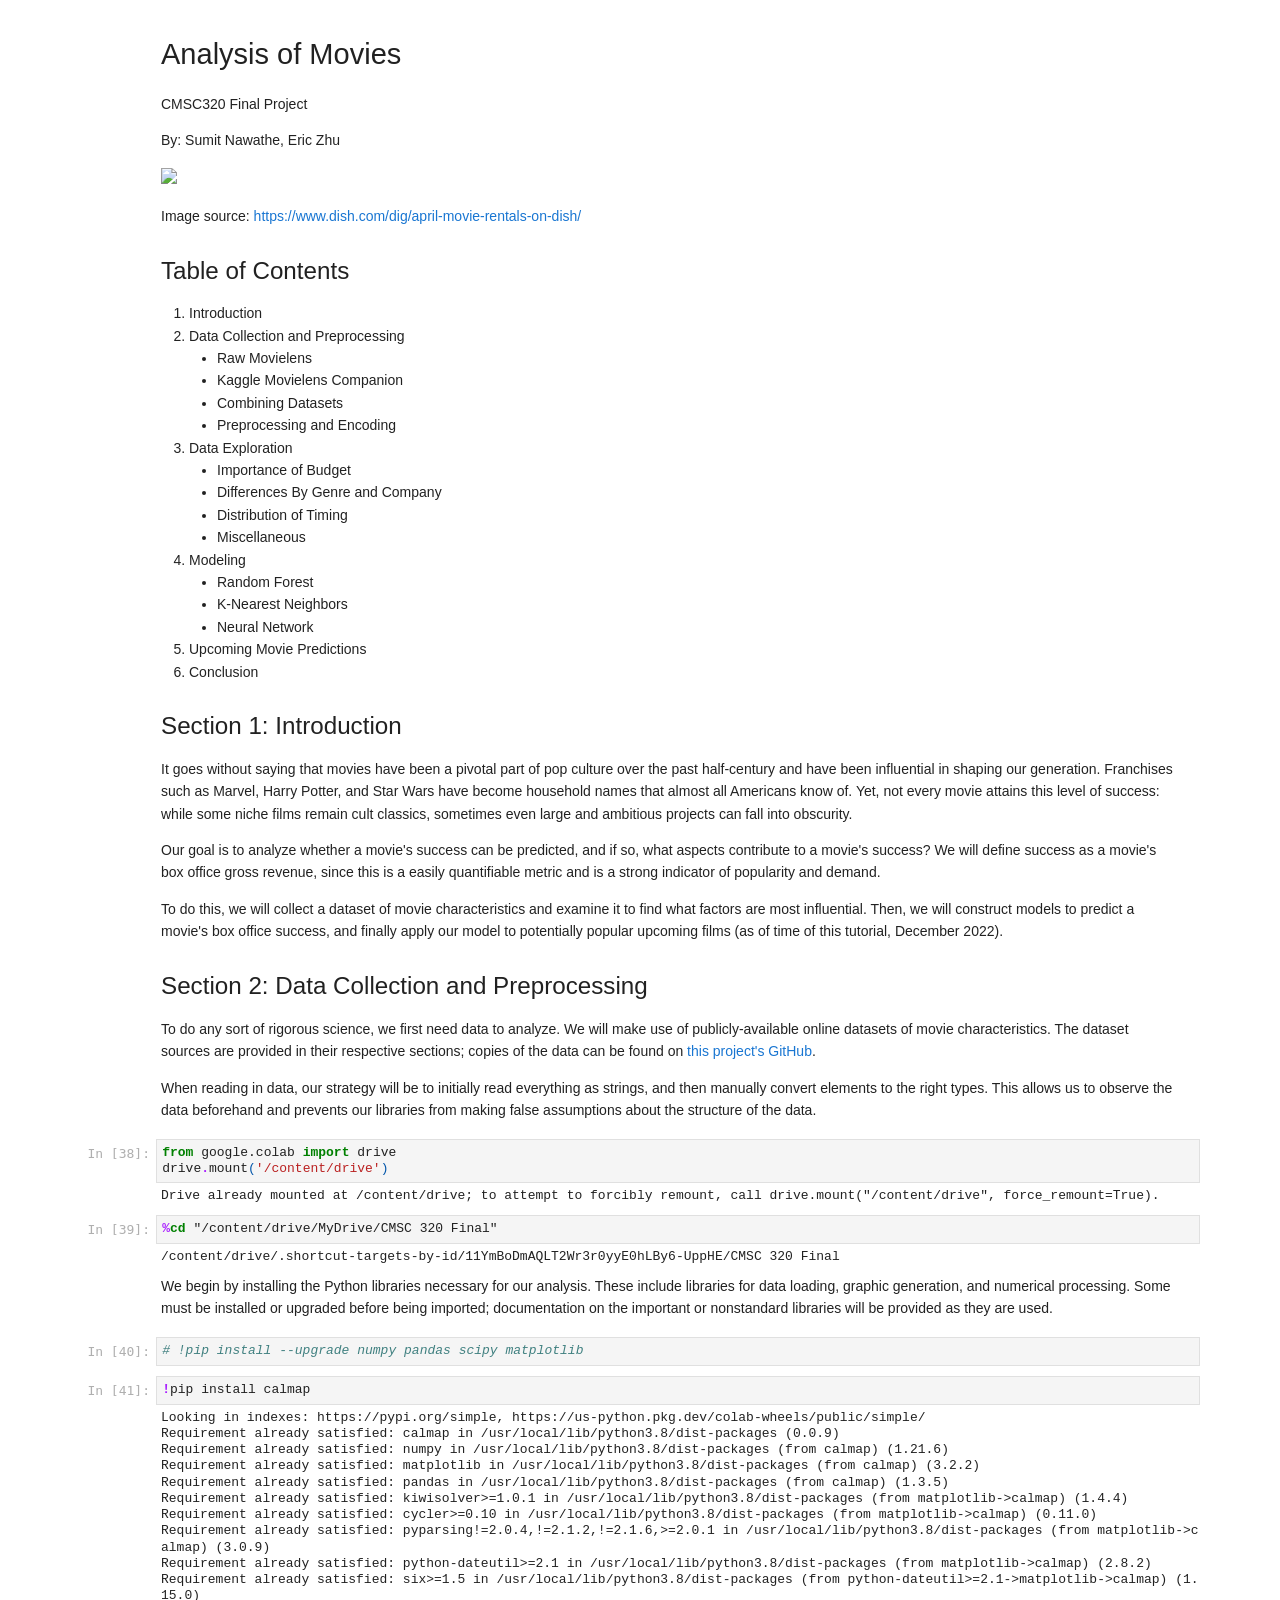
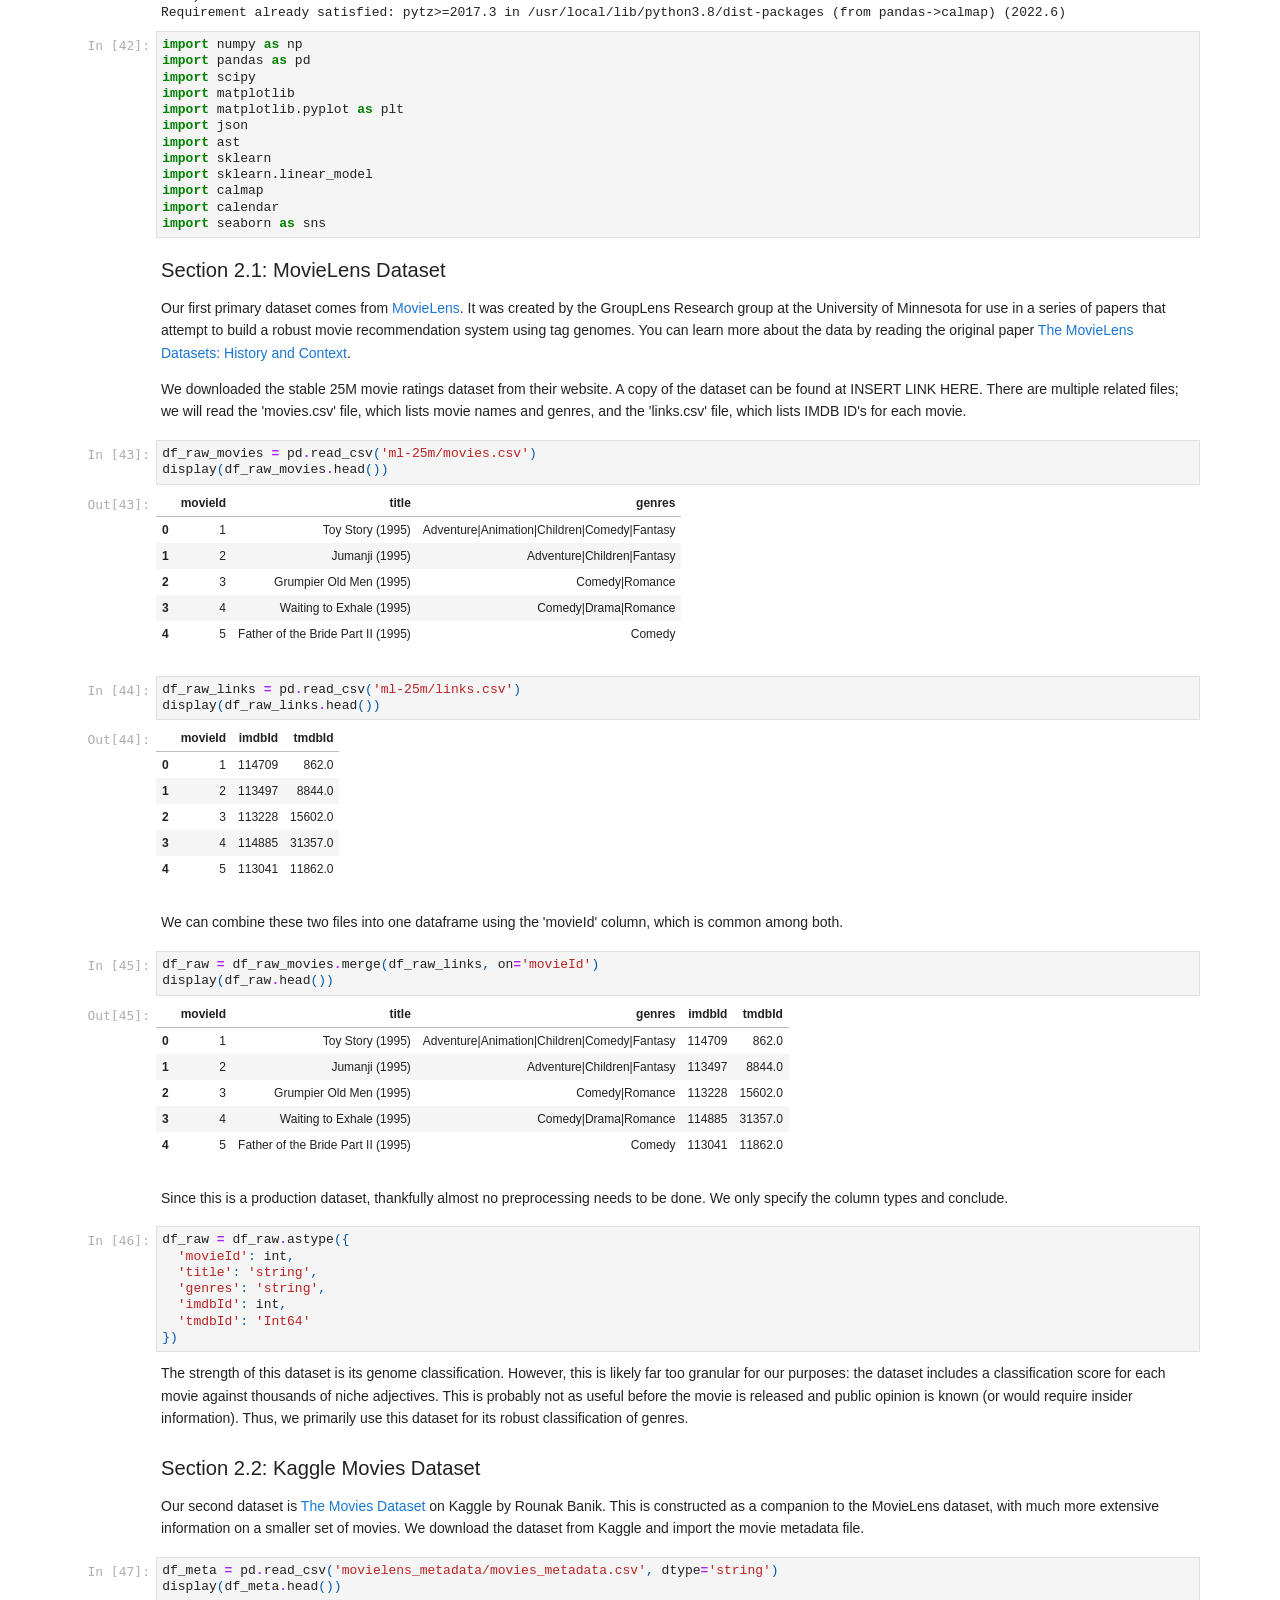
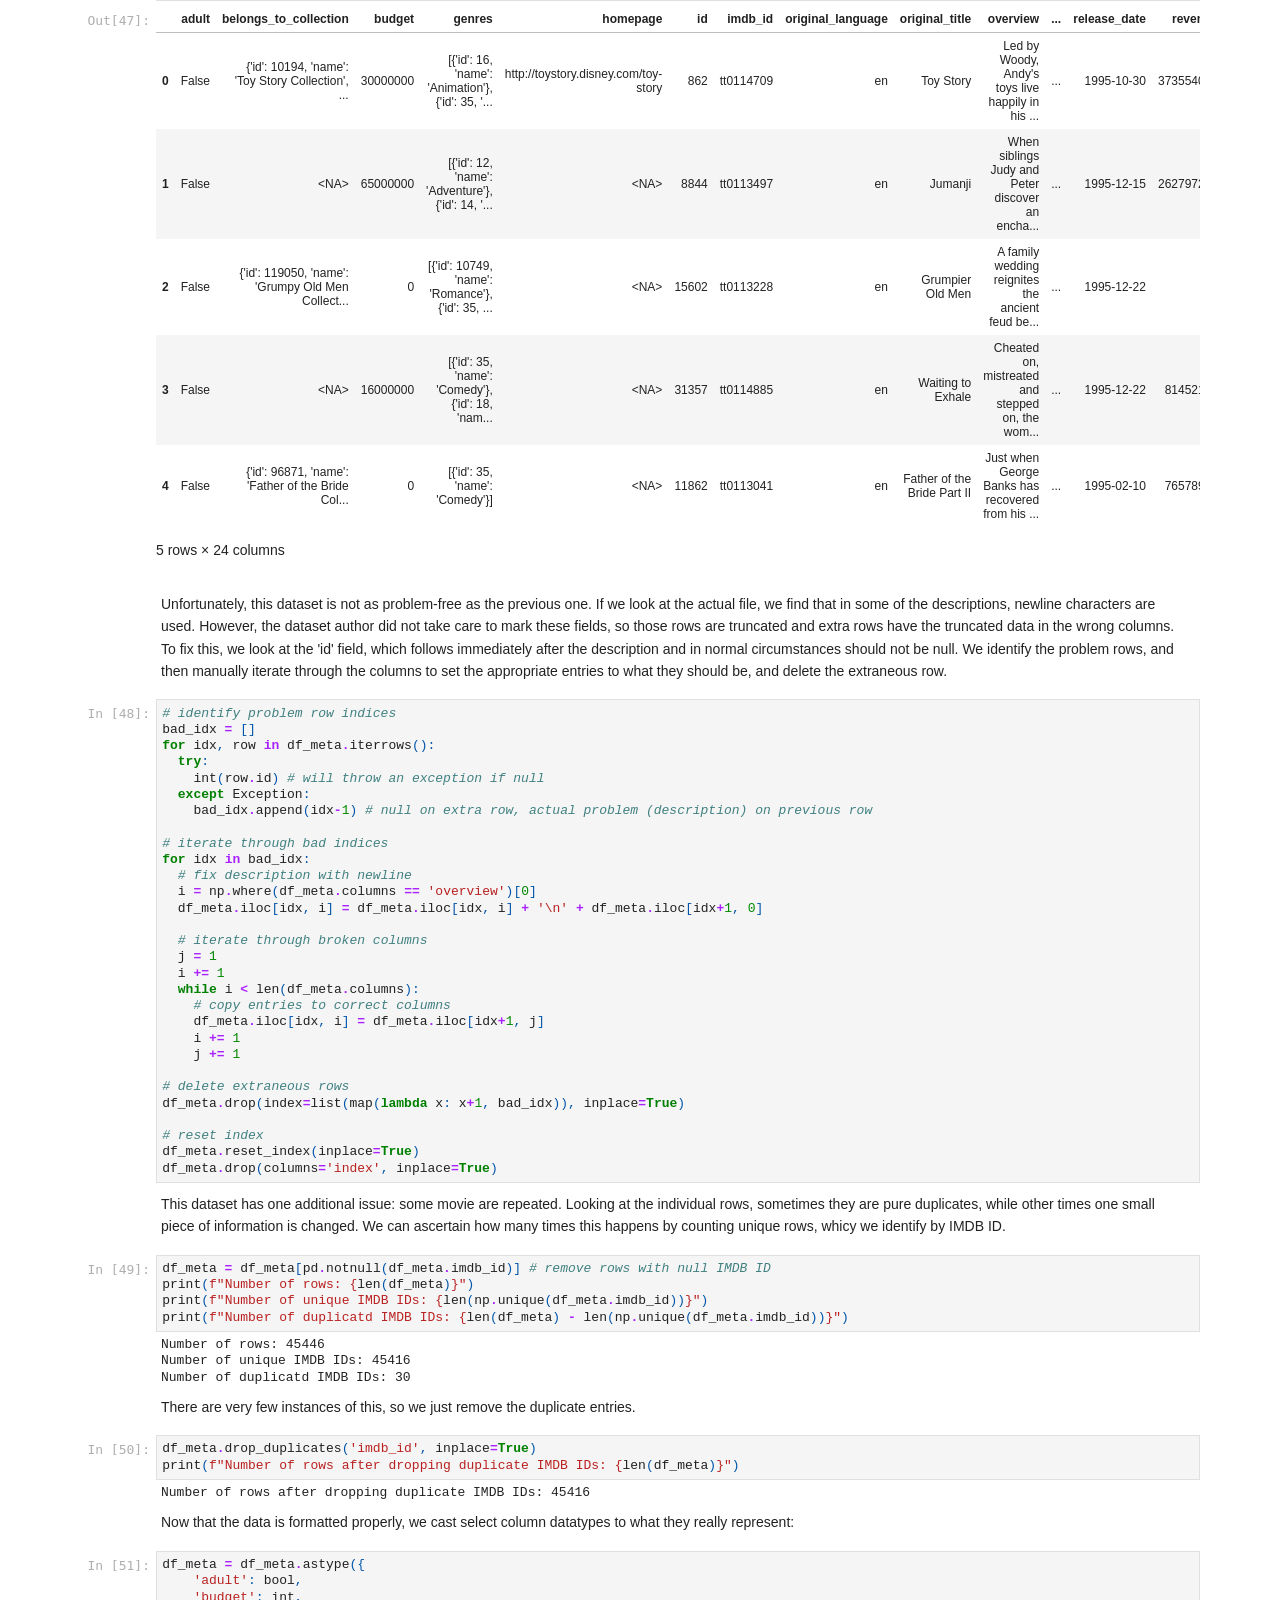
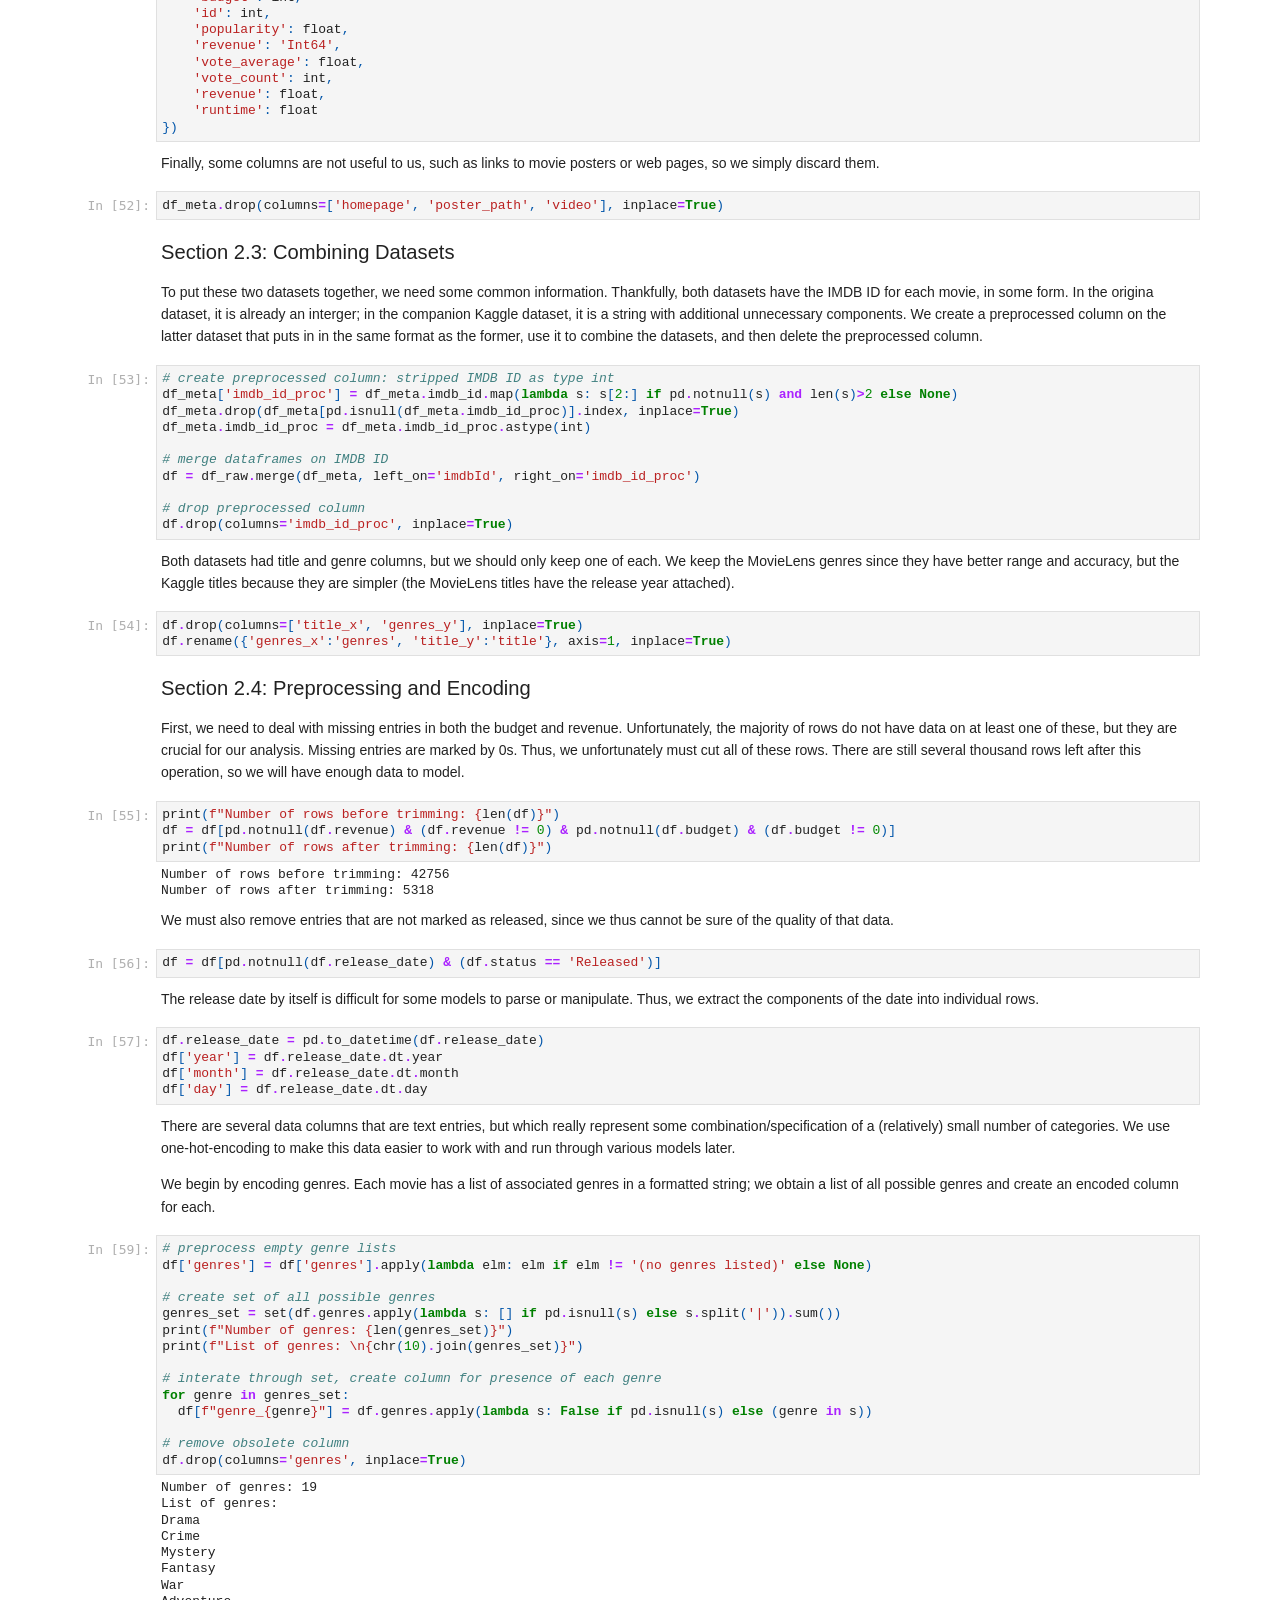
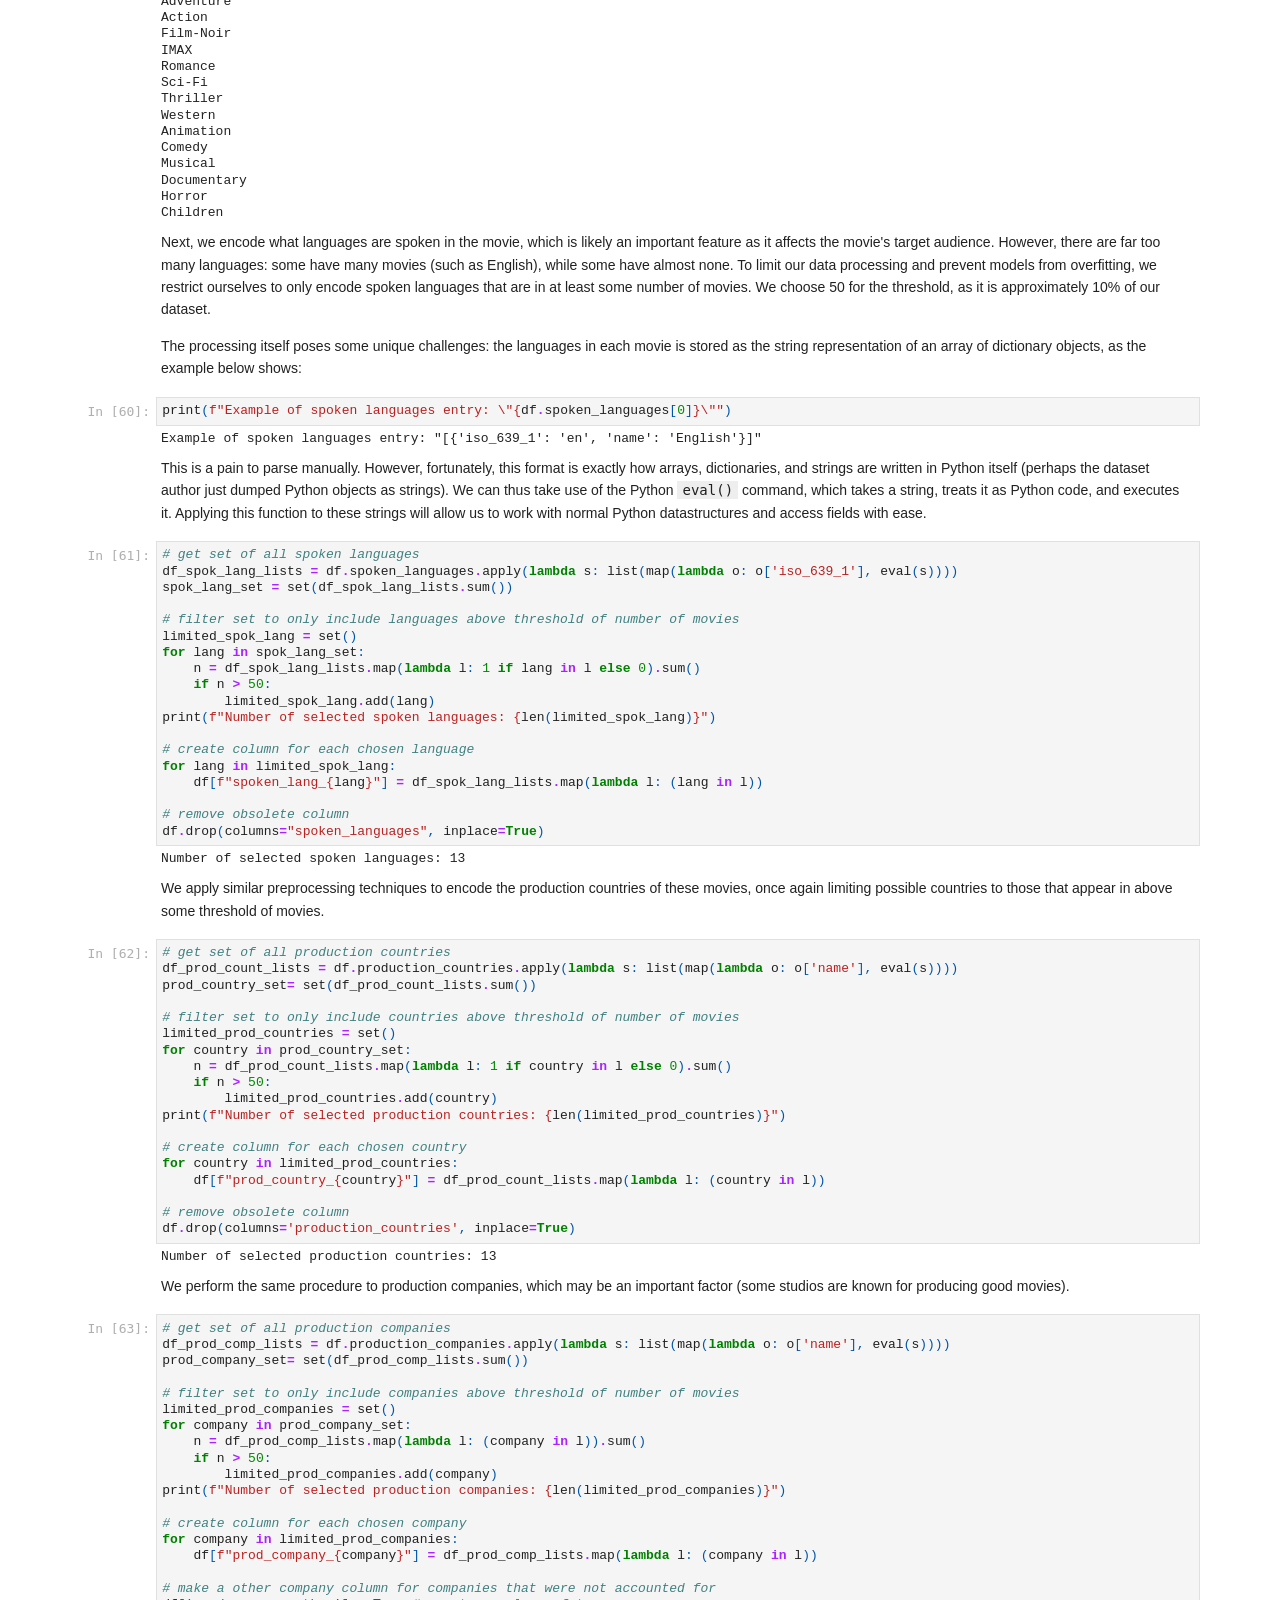
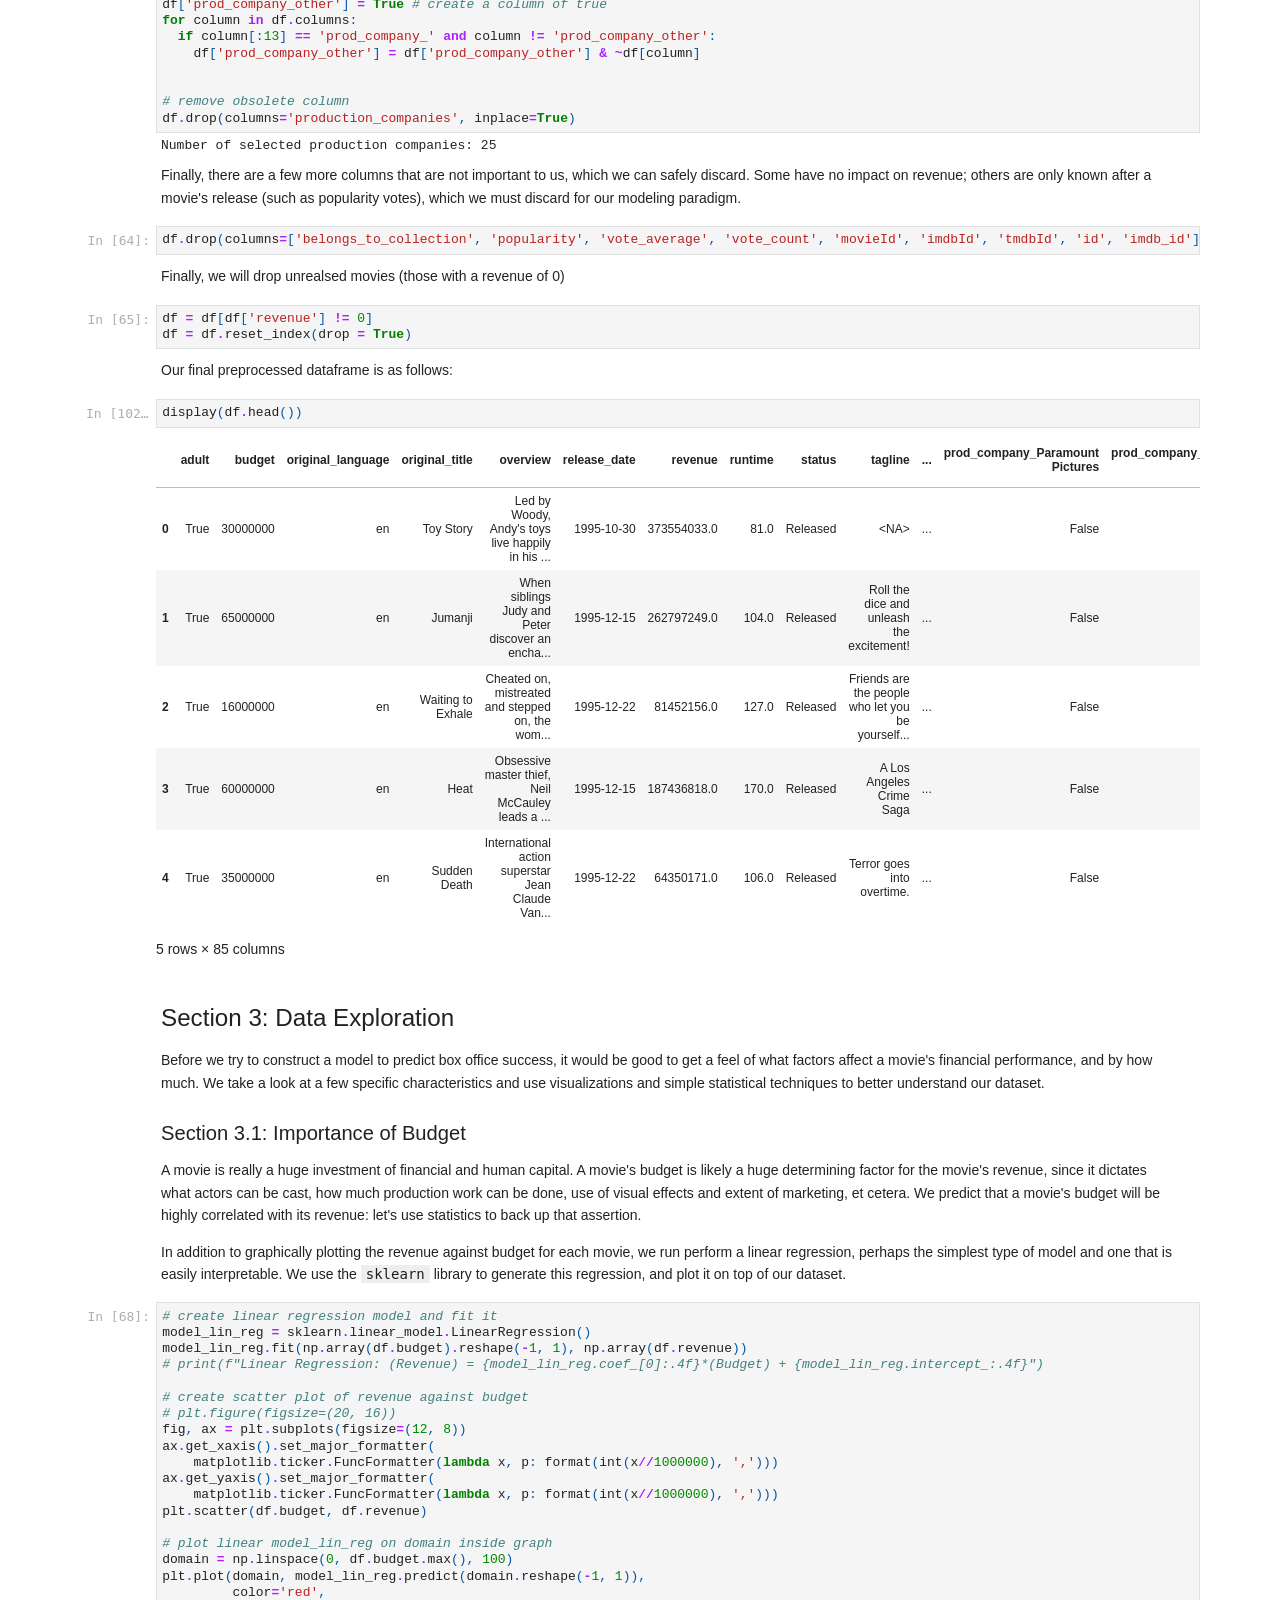
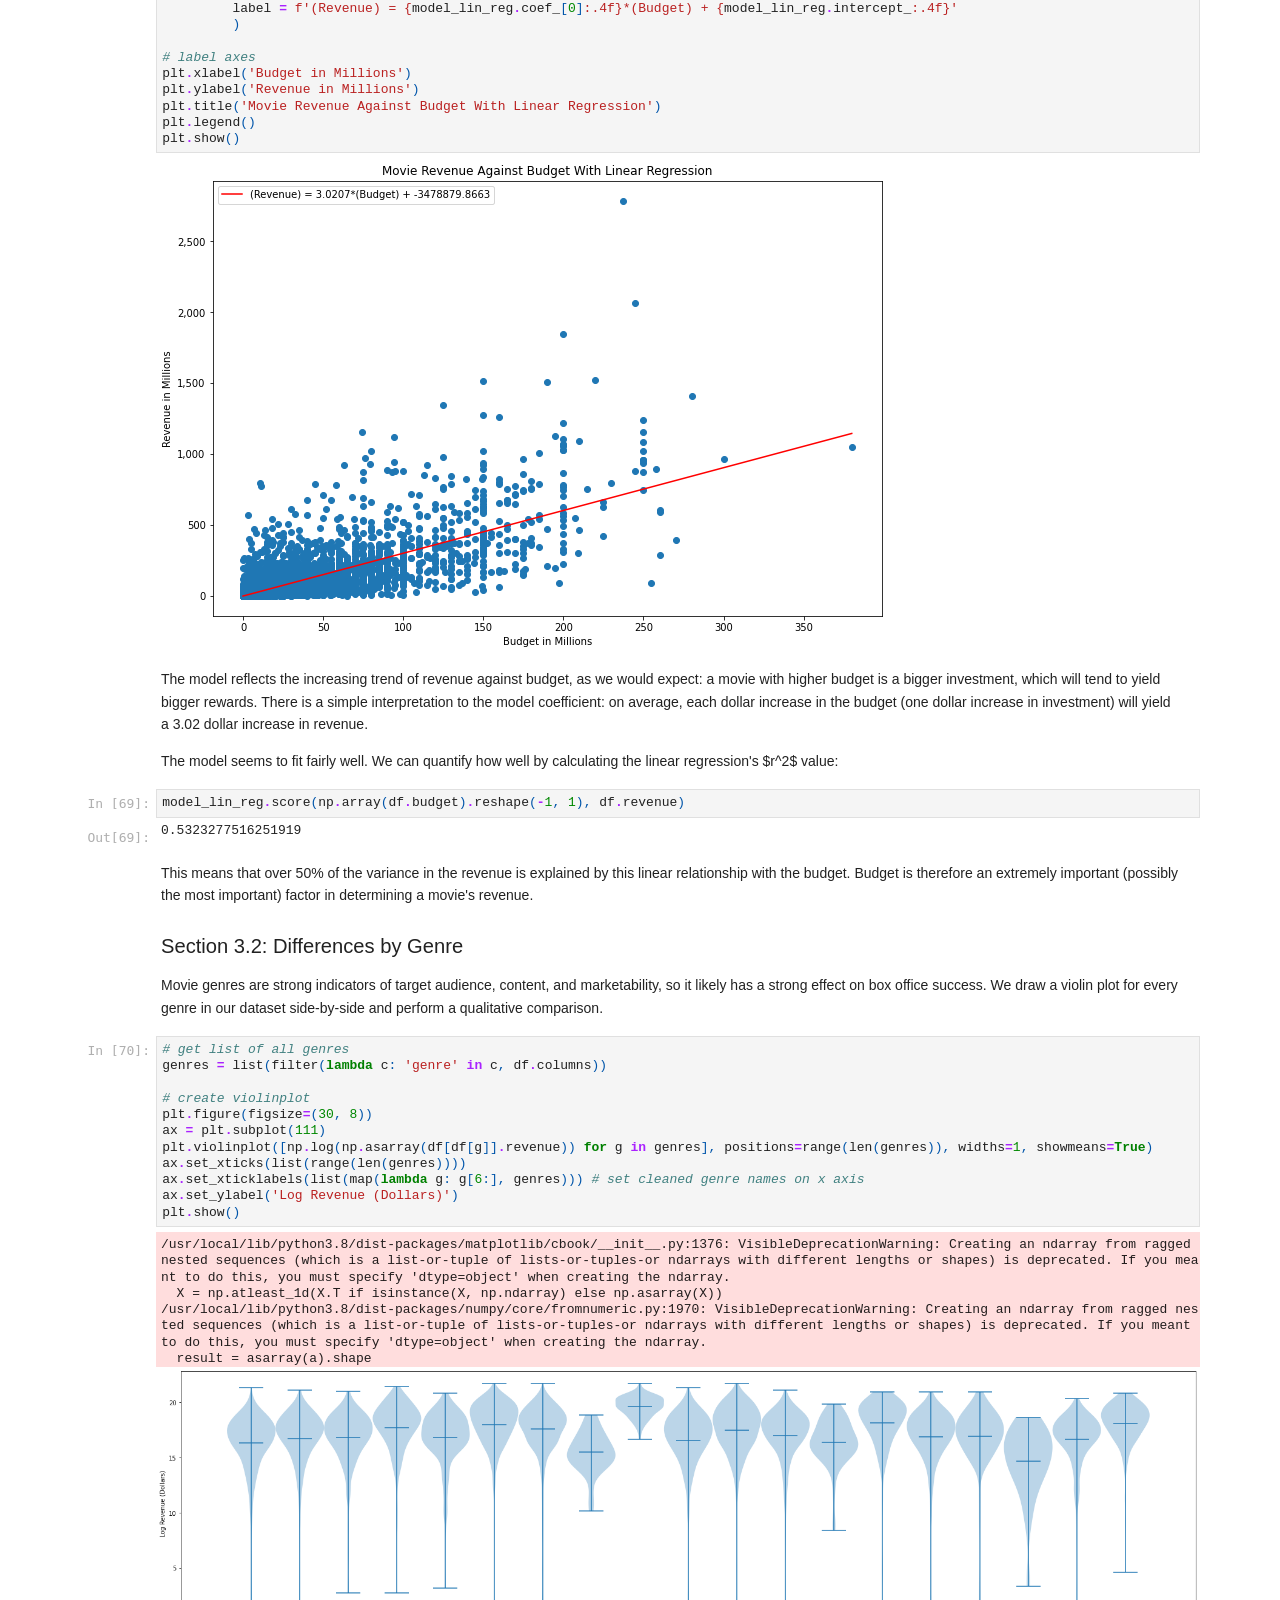
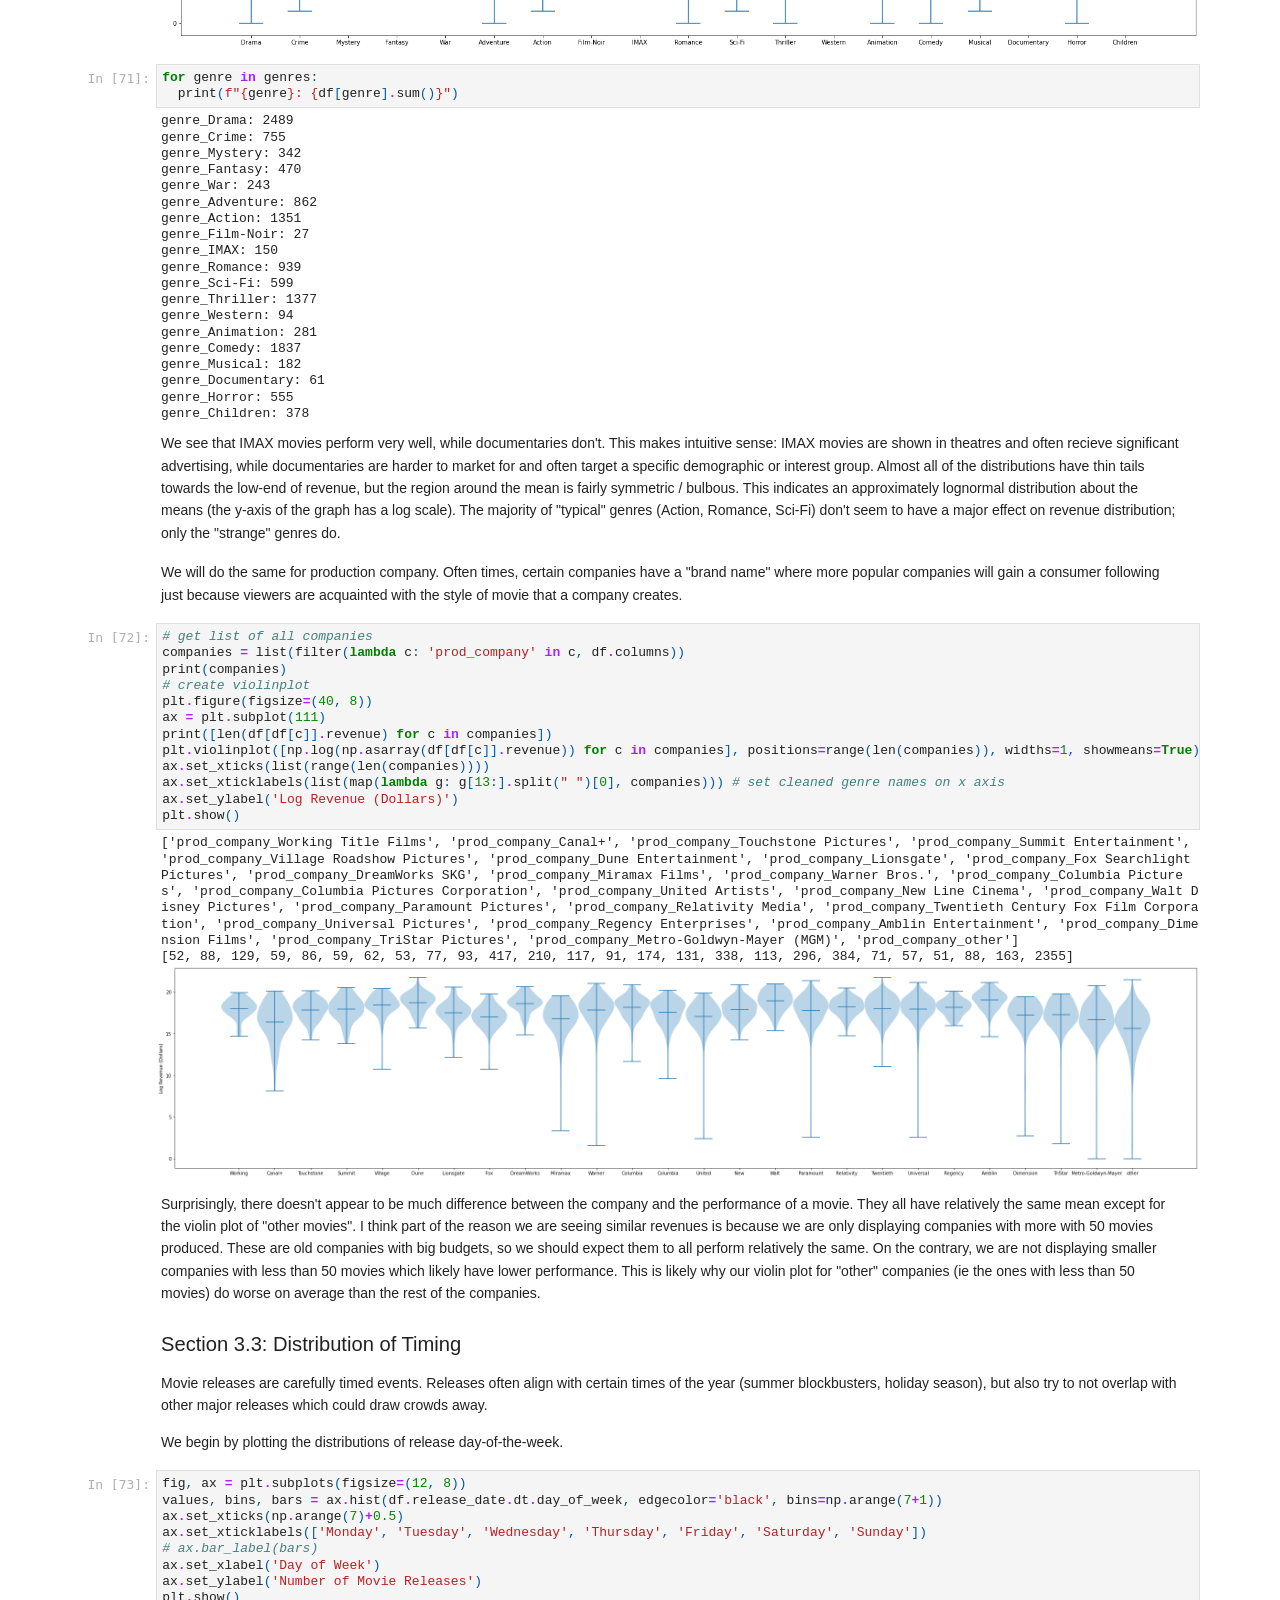
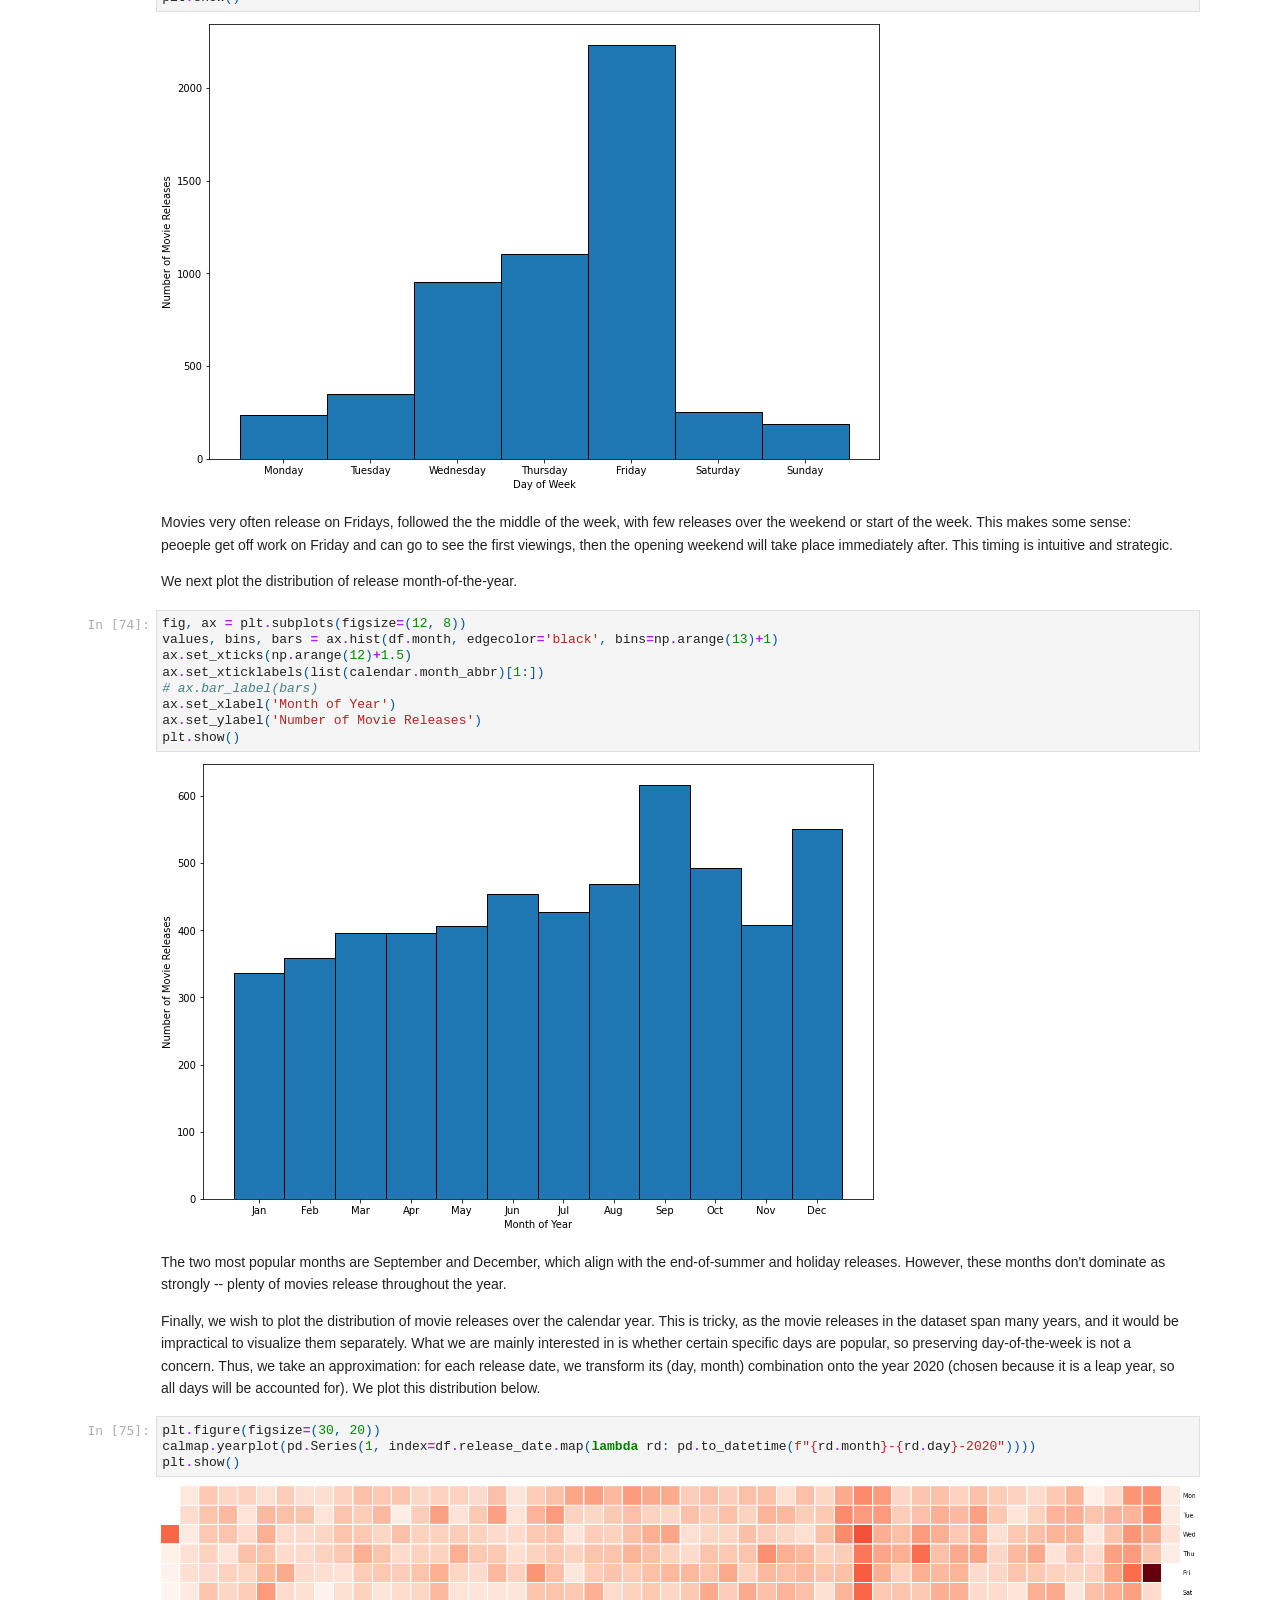
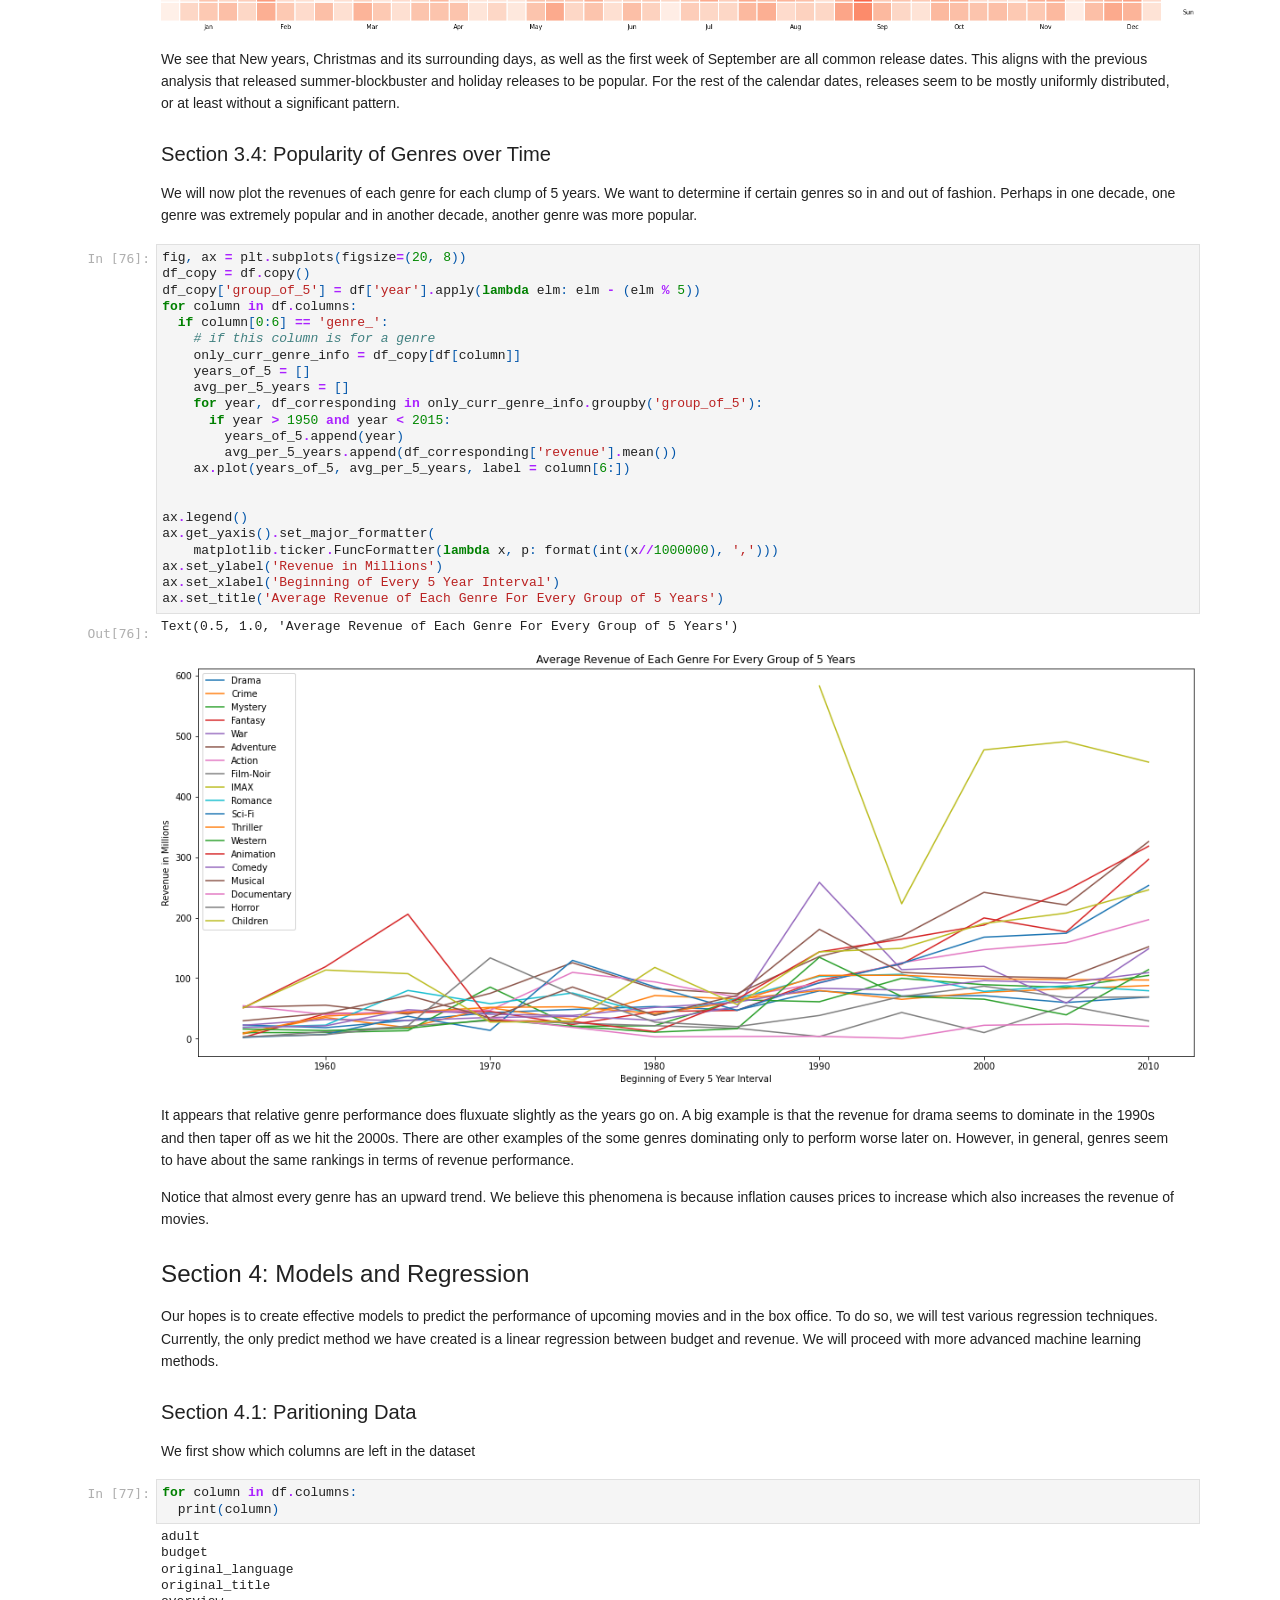
==== commit d2413f1a: "Add files via upload" ====
--- a/index.html
+++ b/index.html
@@ -14589,10 +14589,26 @@
     init_mathjax();
     </script>
     <!-- End of mathjax configuration -->
-<link rel="stylesheet" href="custom.css">
+<style type="text/css">
+div.jp-Notebook{
+margin-top:50px;
+margin-bottom:100px;
+box-shadow: 0px 0px 12px 1px red;
+border: thick double #32a1ce;
+}
+div.jp-Cell{
+max-width:80em;
+margin-left:auto;
+margin-right:auto;
+}
+div.jp-InputPrompt, div.jp-OutputPrompt{
+margin-left:-0ex;
+}
+</style>
+<link rel="stylesheet" href="https://raw.githubusercontent.com/SumitNawathe/SumitNawathe.github.io/main/custom.css">
 </head>
 <body class="jp-Notebook" data-jp-theme-light="true" data-jp-theme-name="JupyterLab Light">
-
+<link rel="stylesheet" href="custom.css">
 <div class="jp-Cell jp-MarkdownCell jp-Notebook-cell">
 <div class="jp-Cell-inputWrapper">
 <div class="jp-Collapser jp-InputCollapser jp-Cell-inputCollapser">
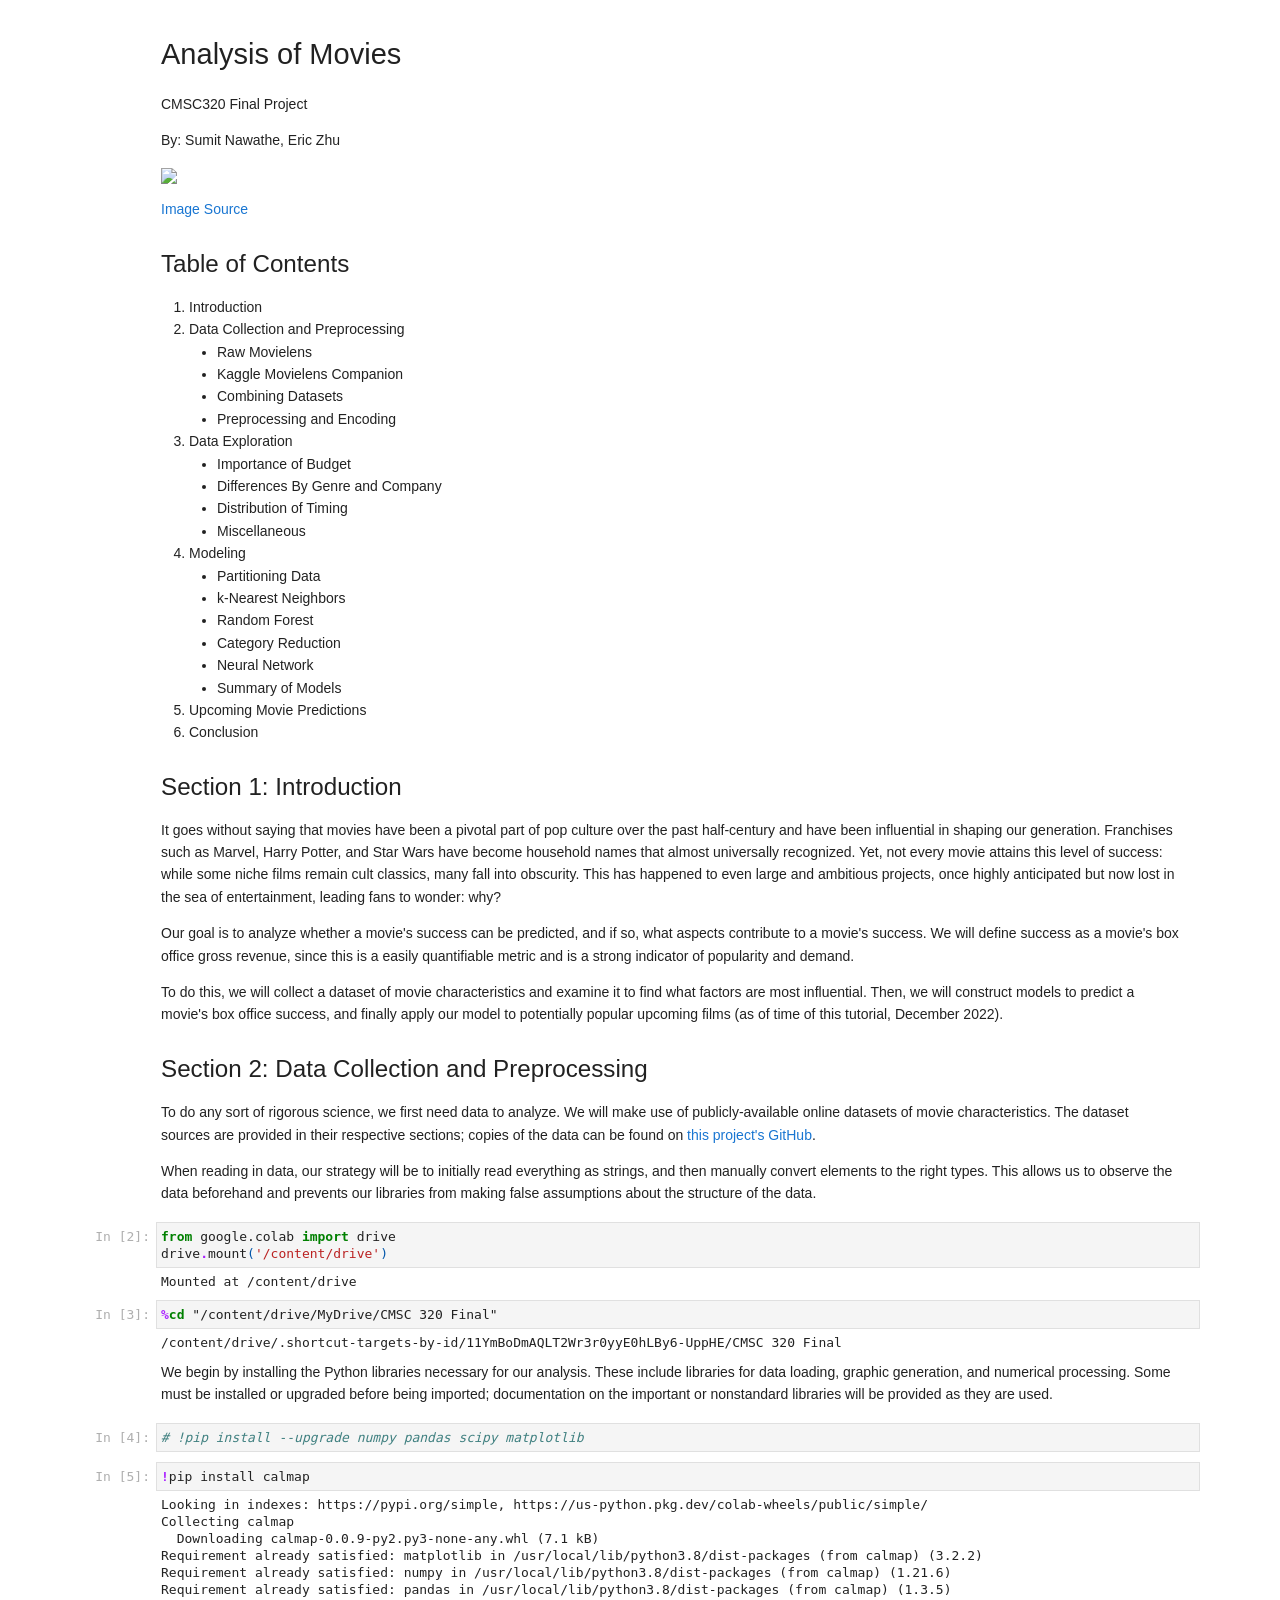
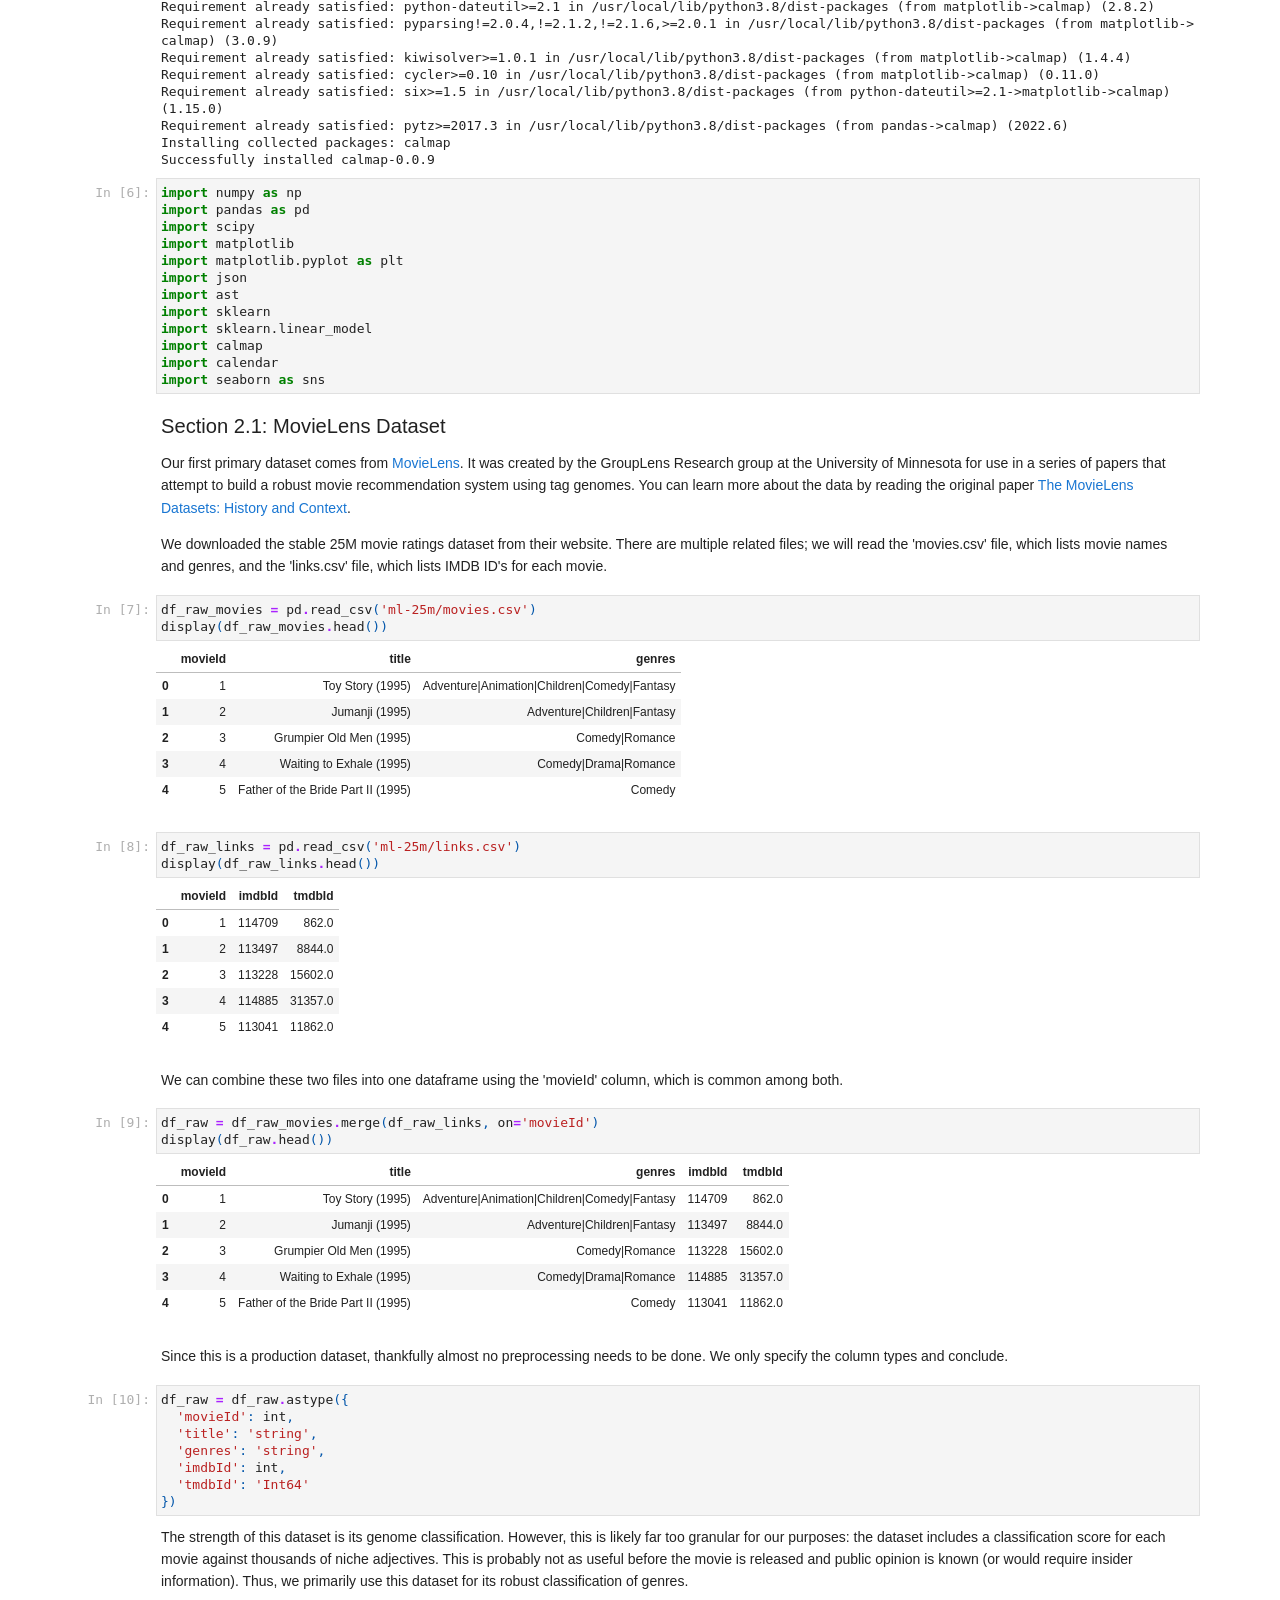
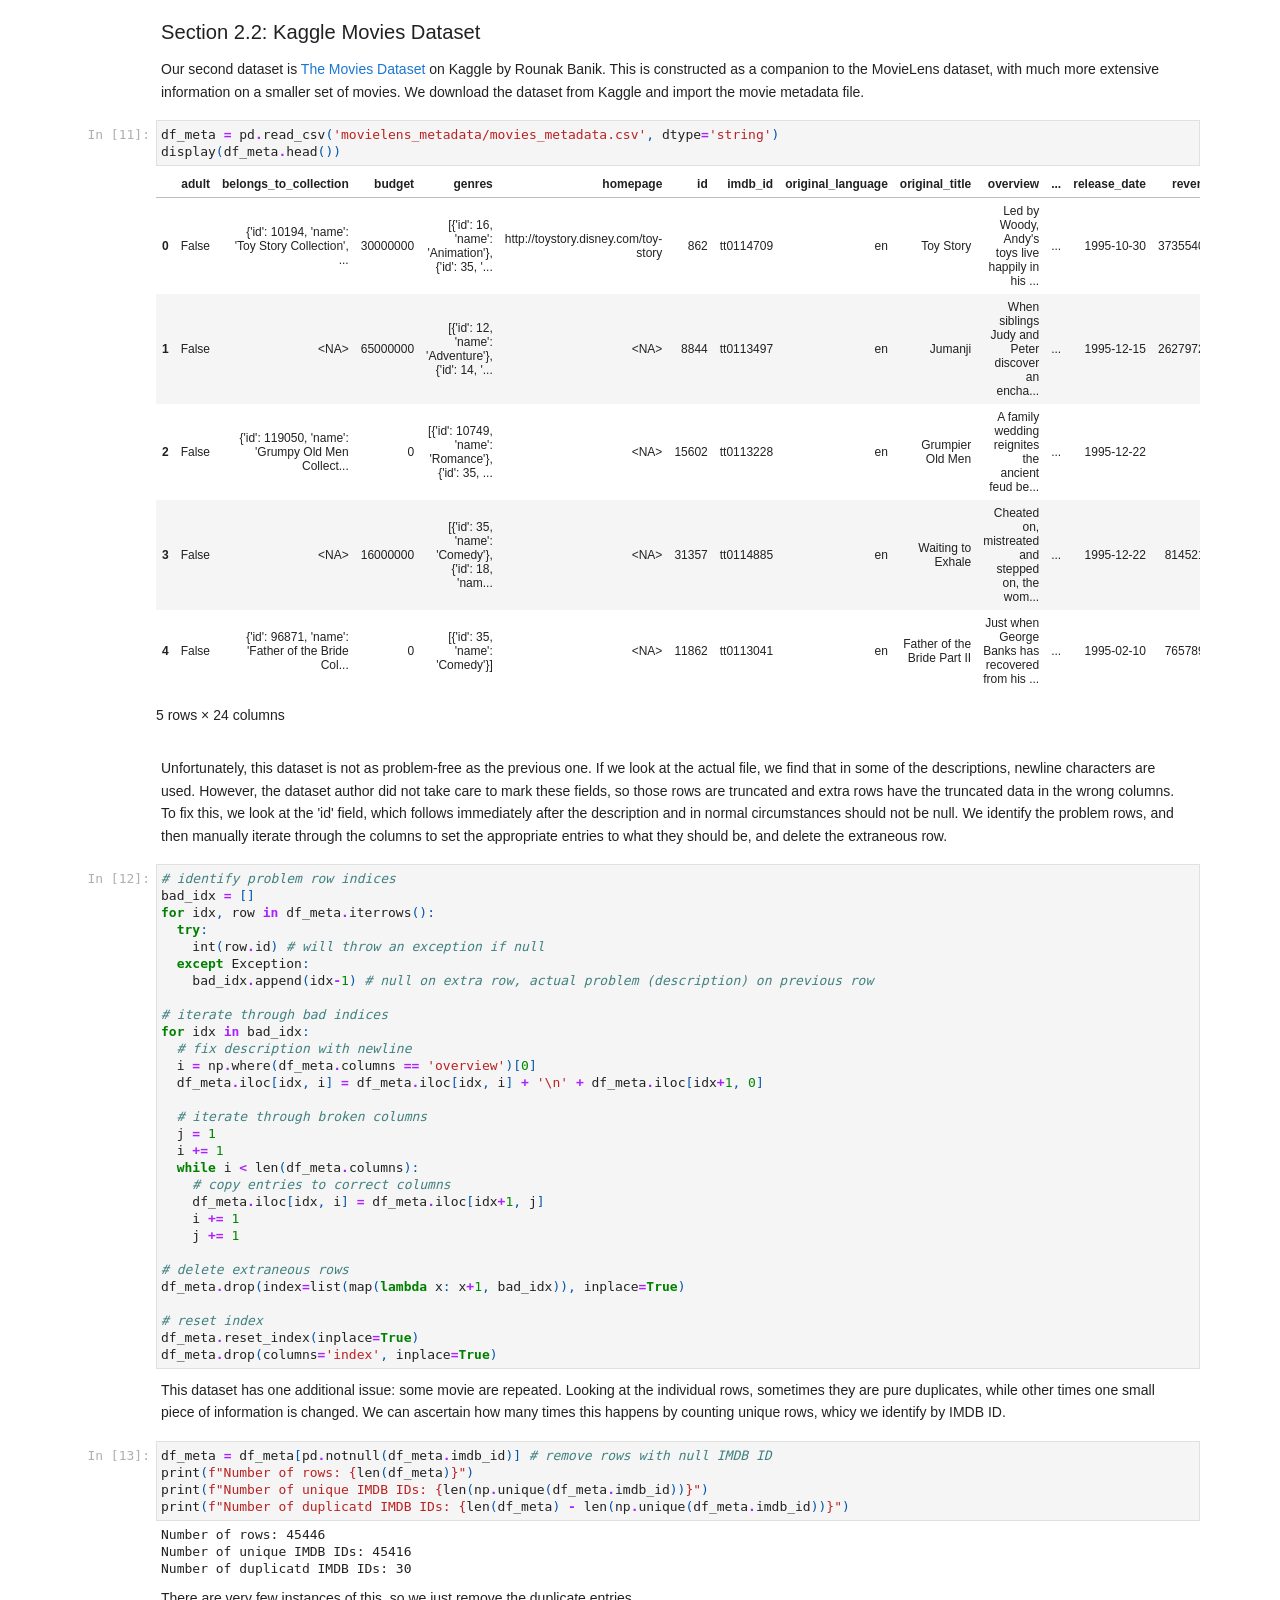
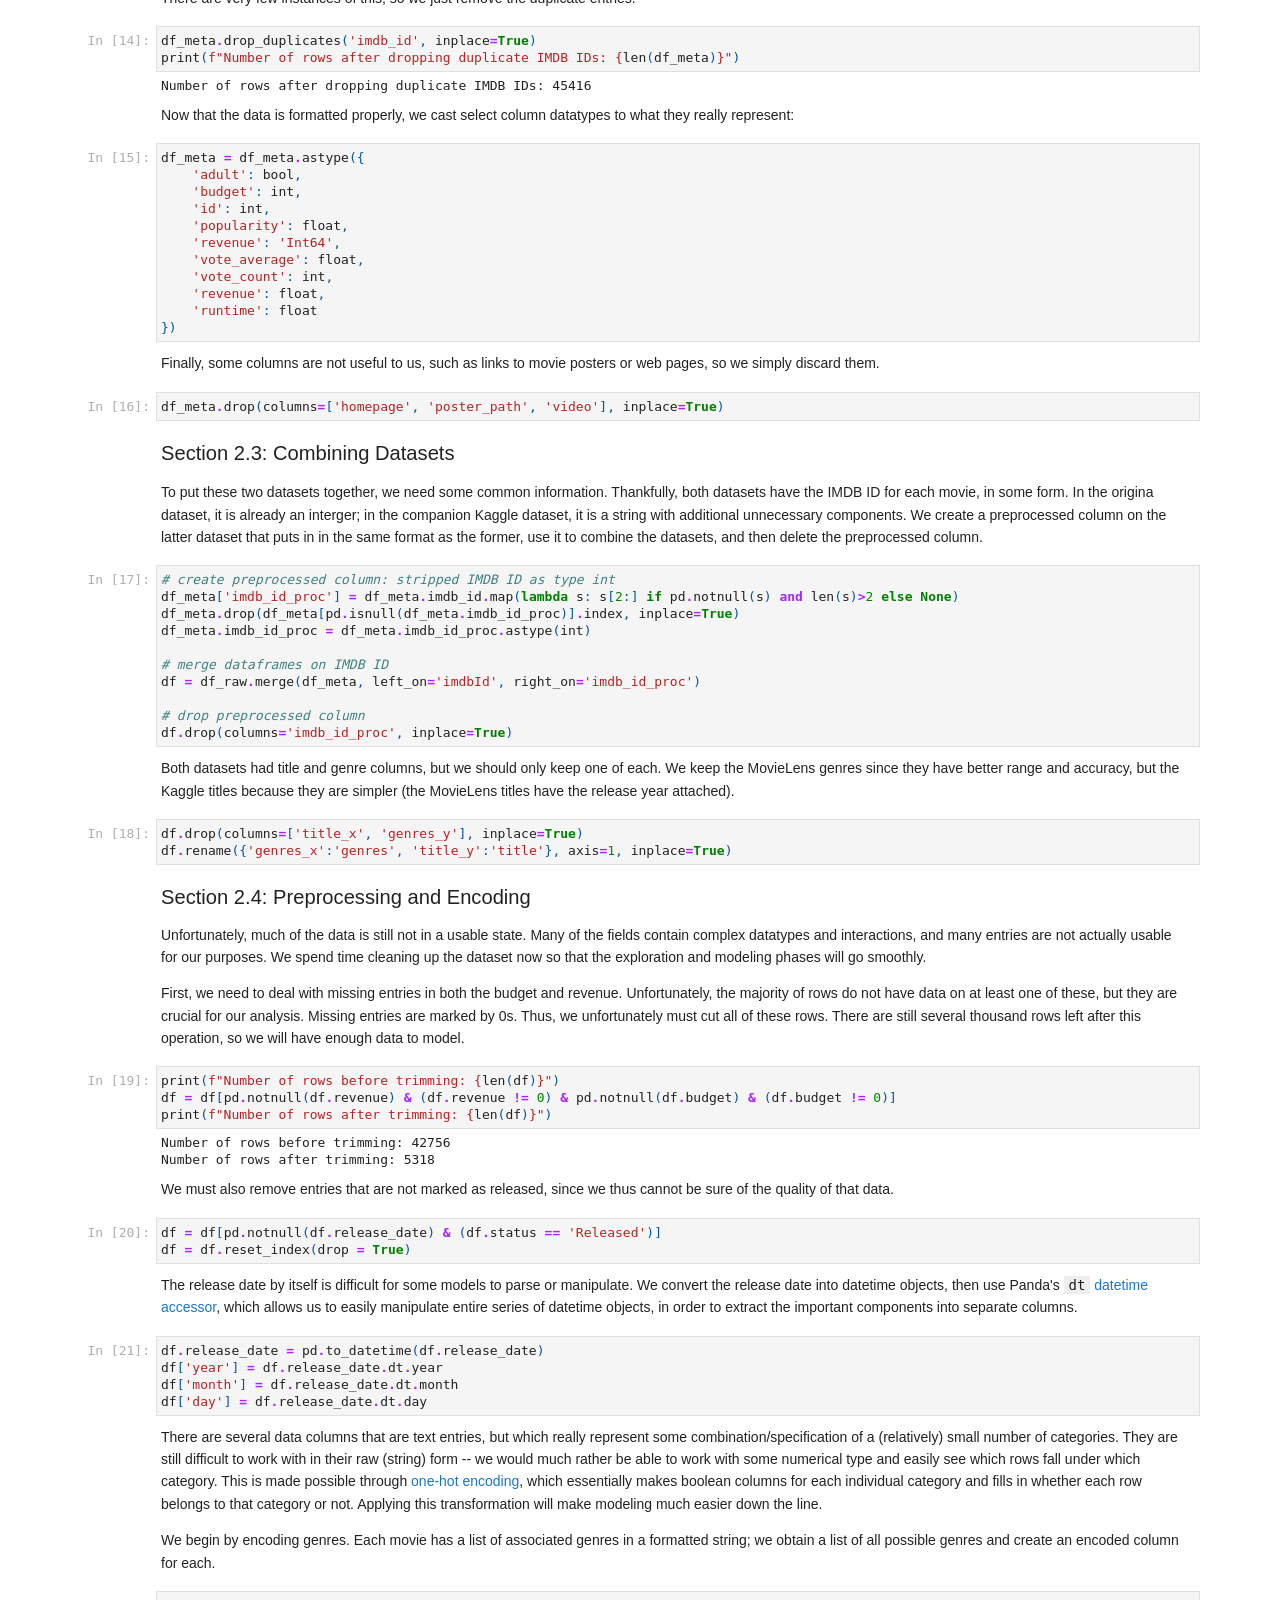
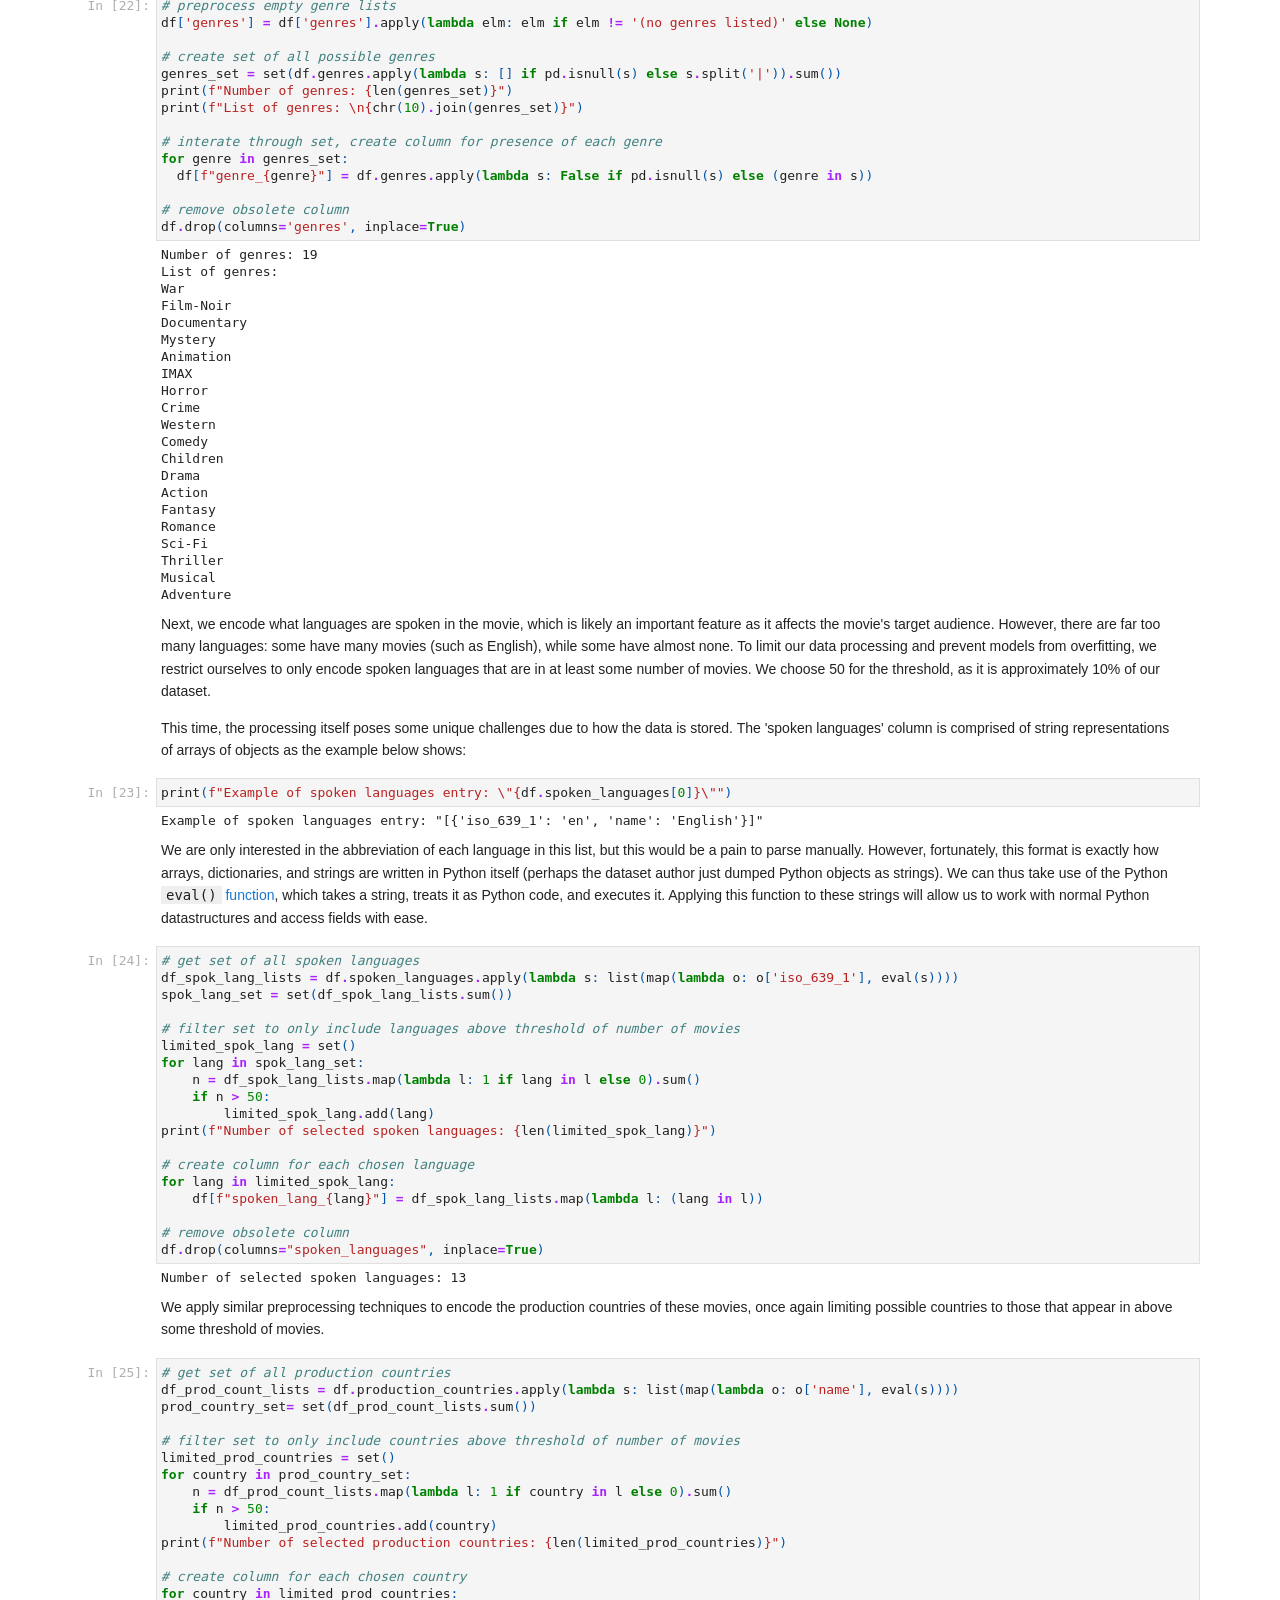
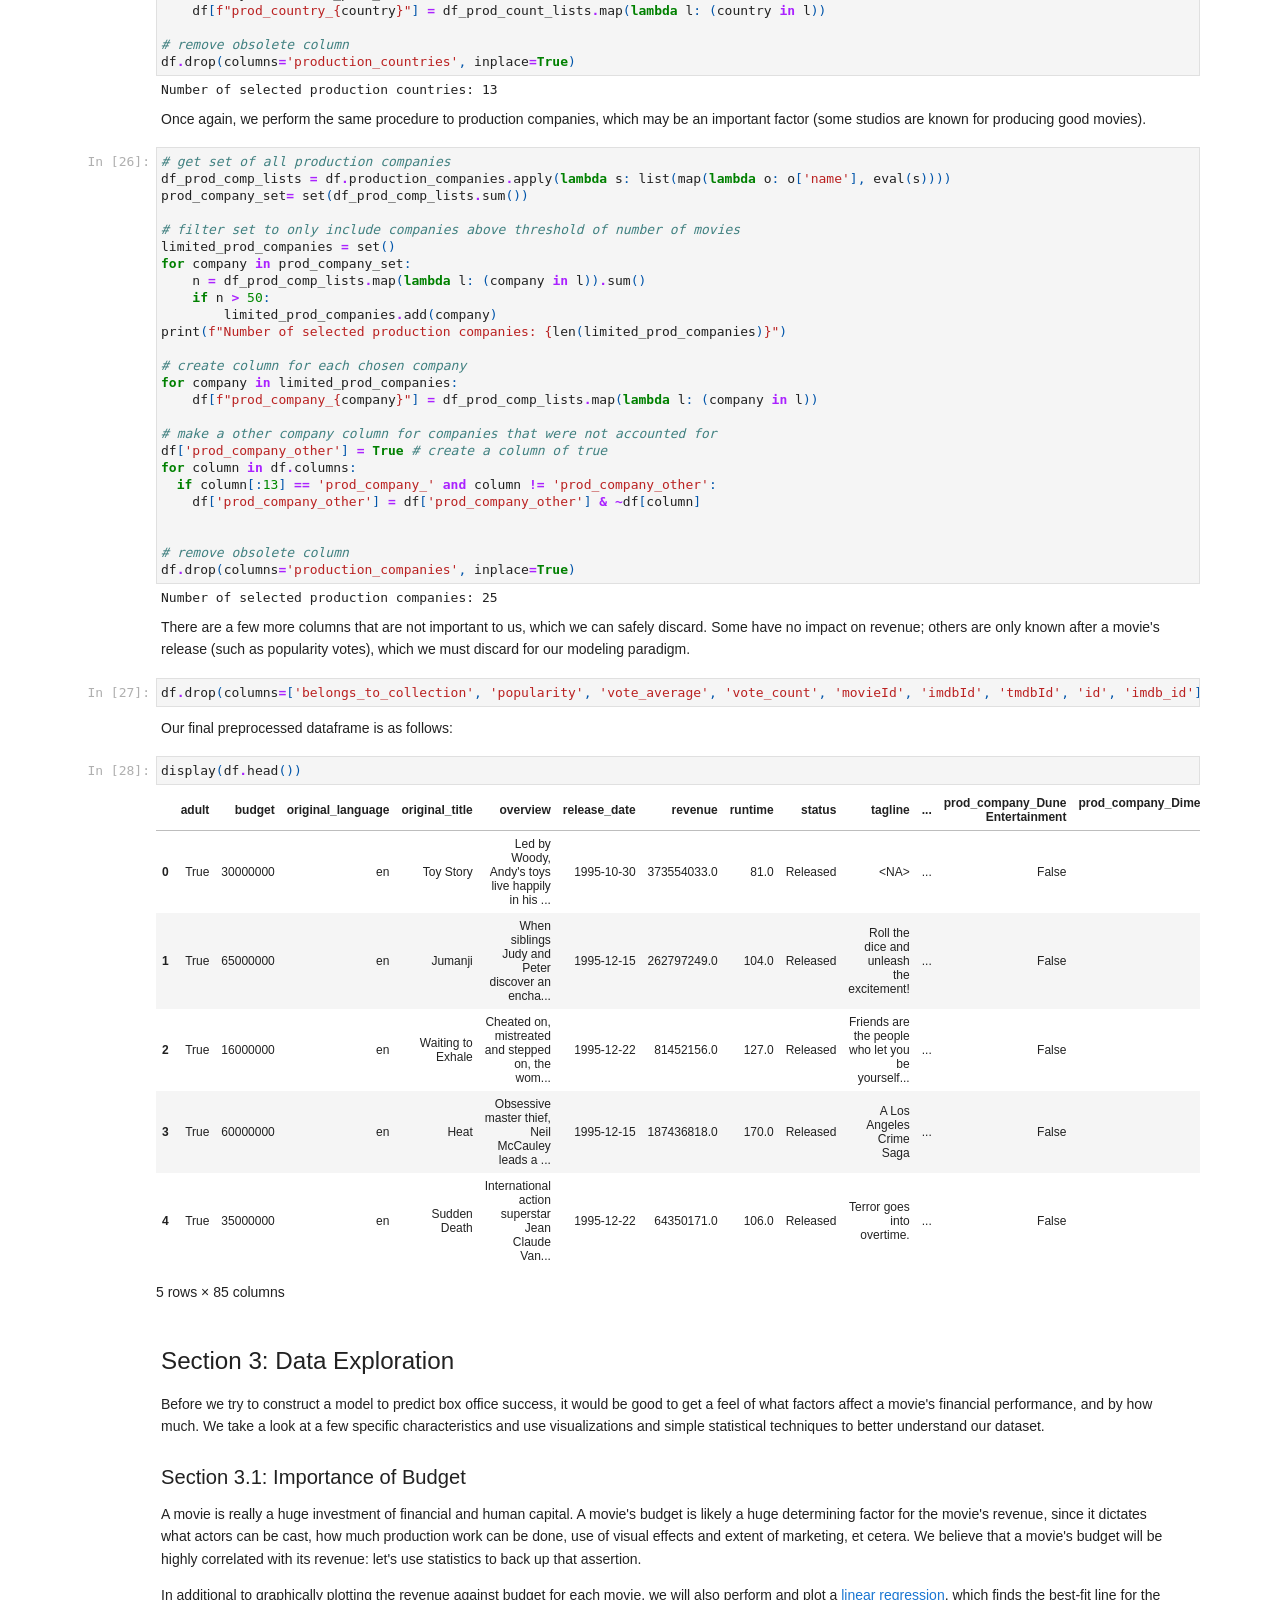
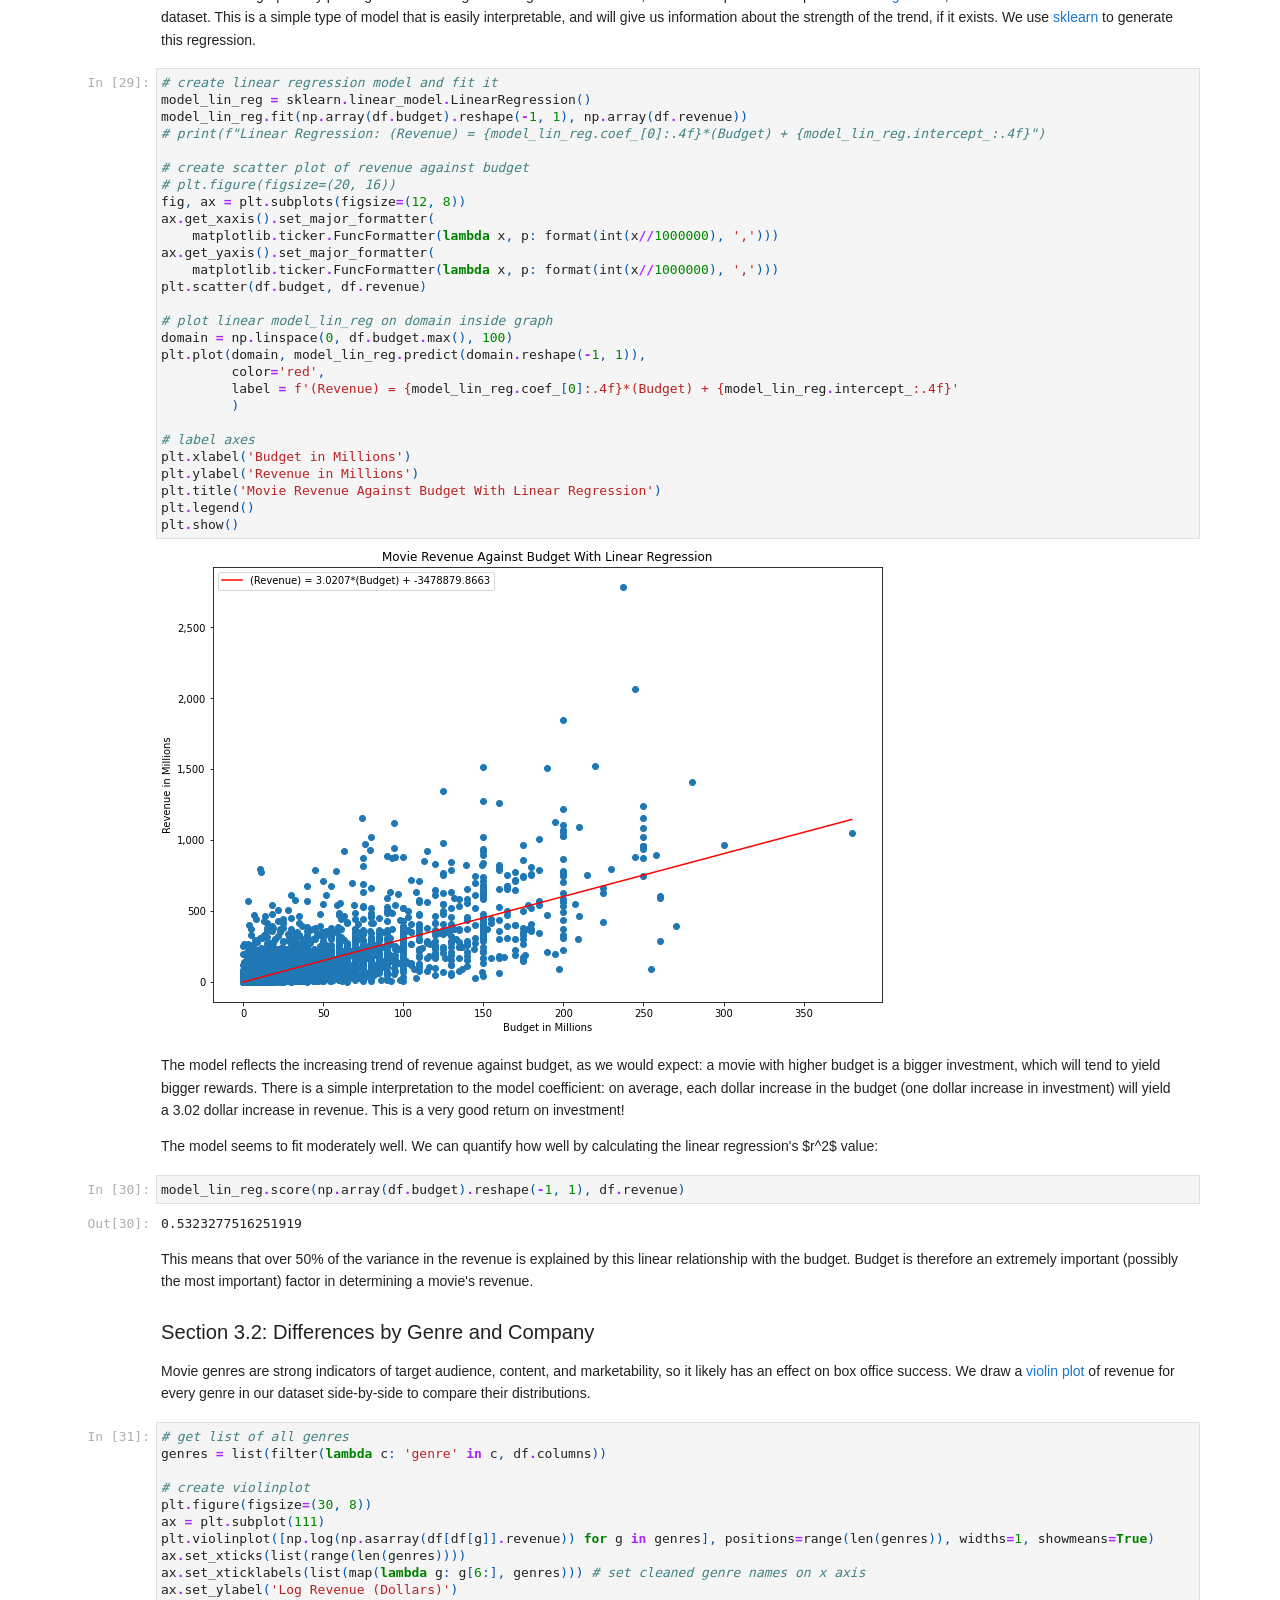
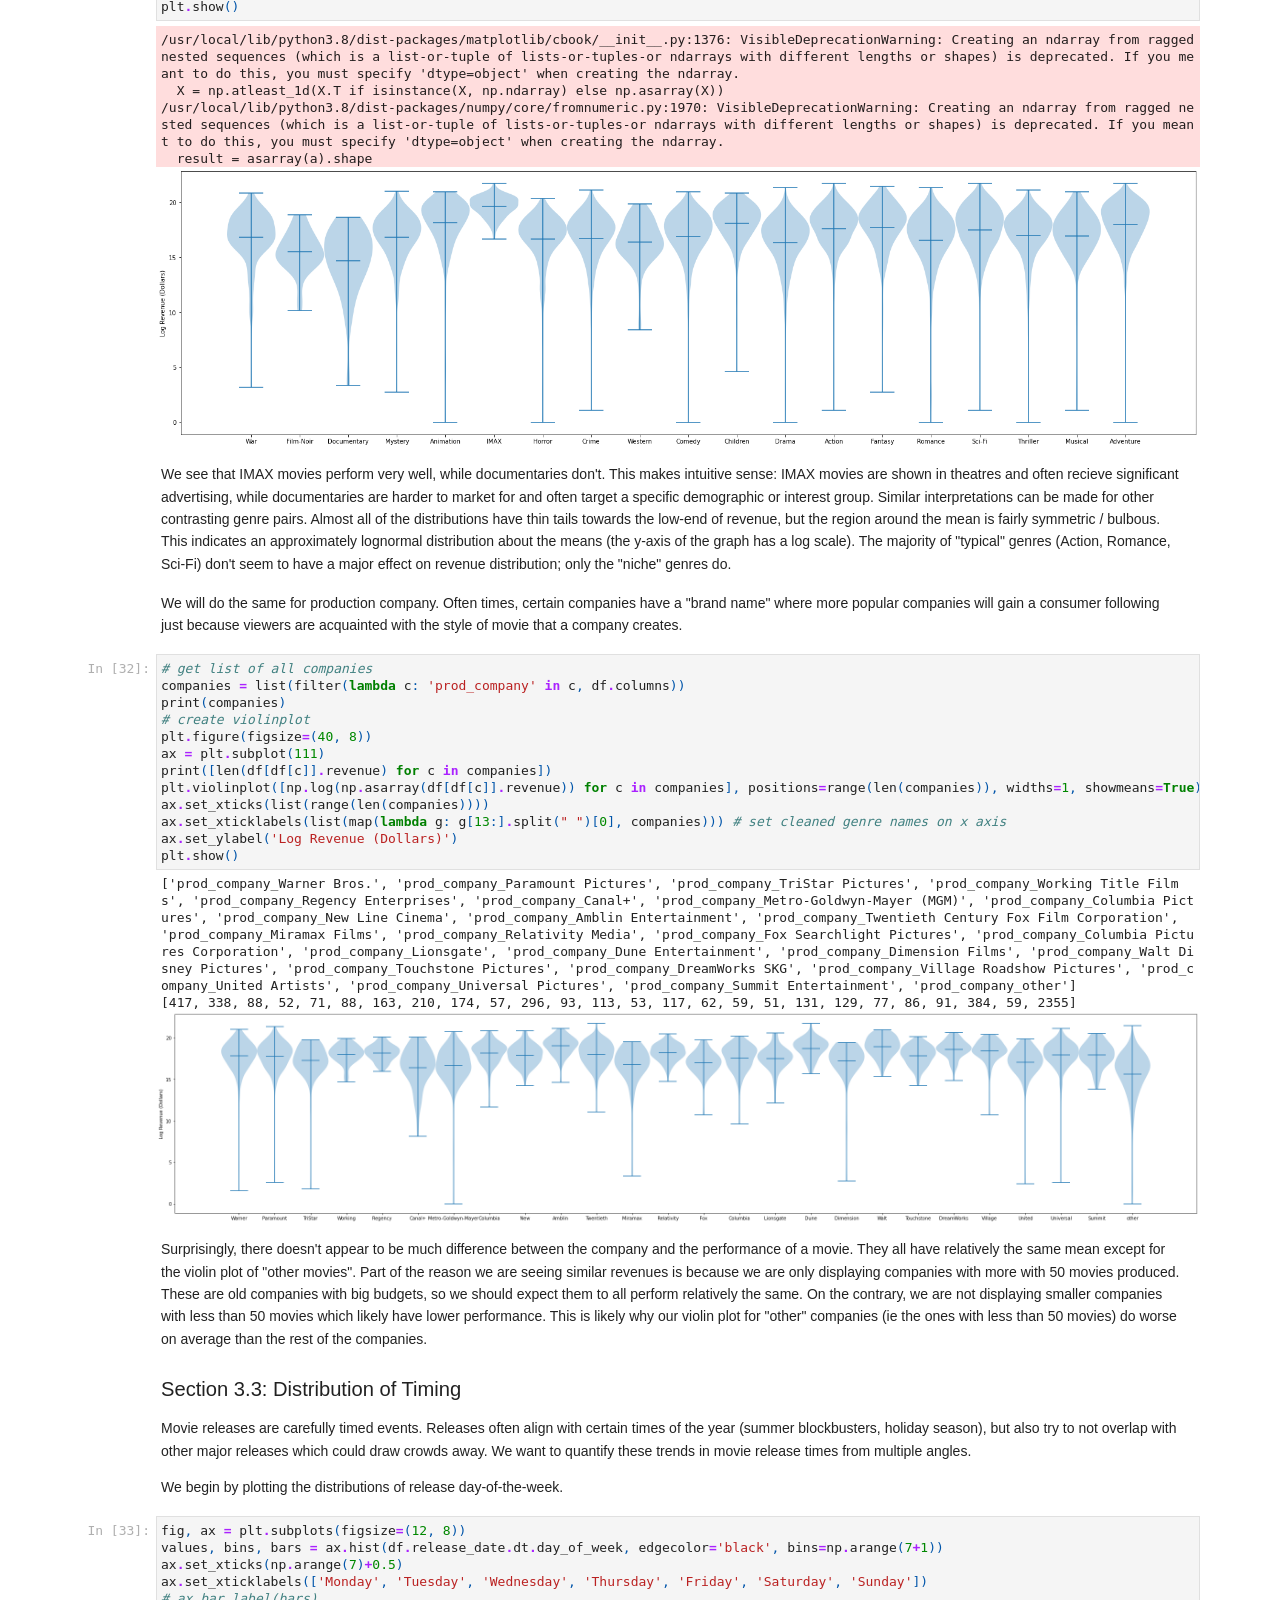
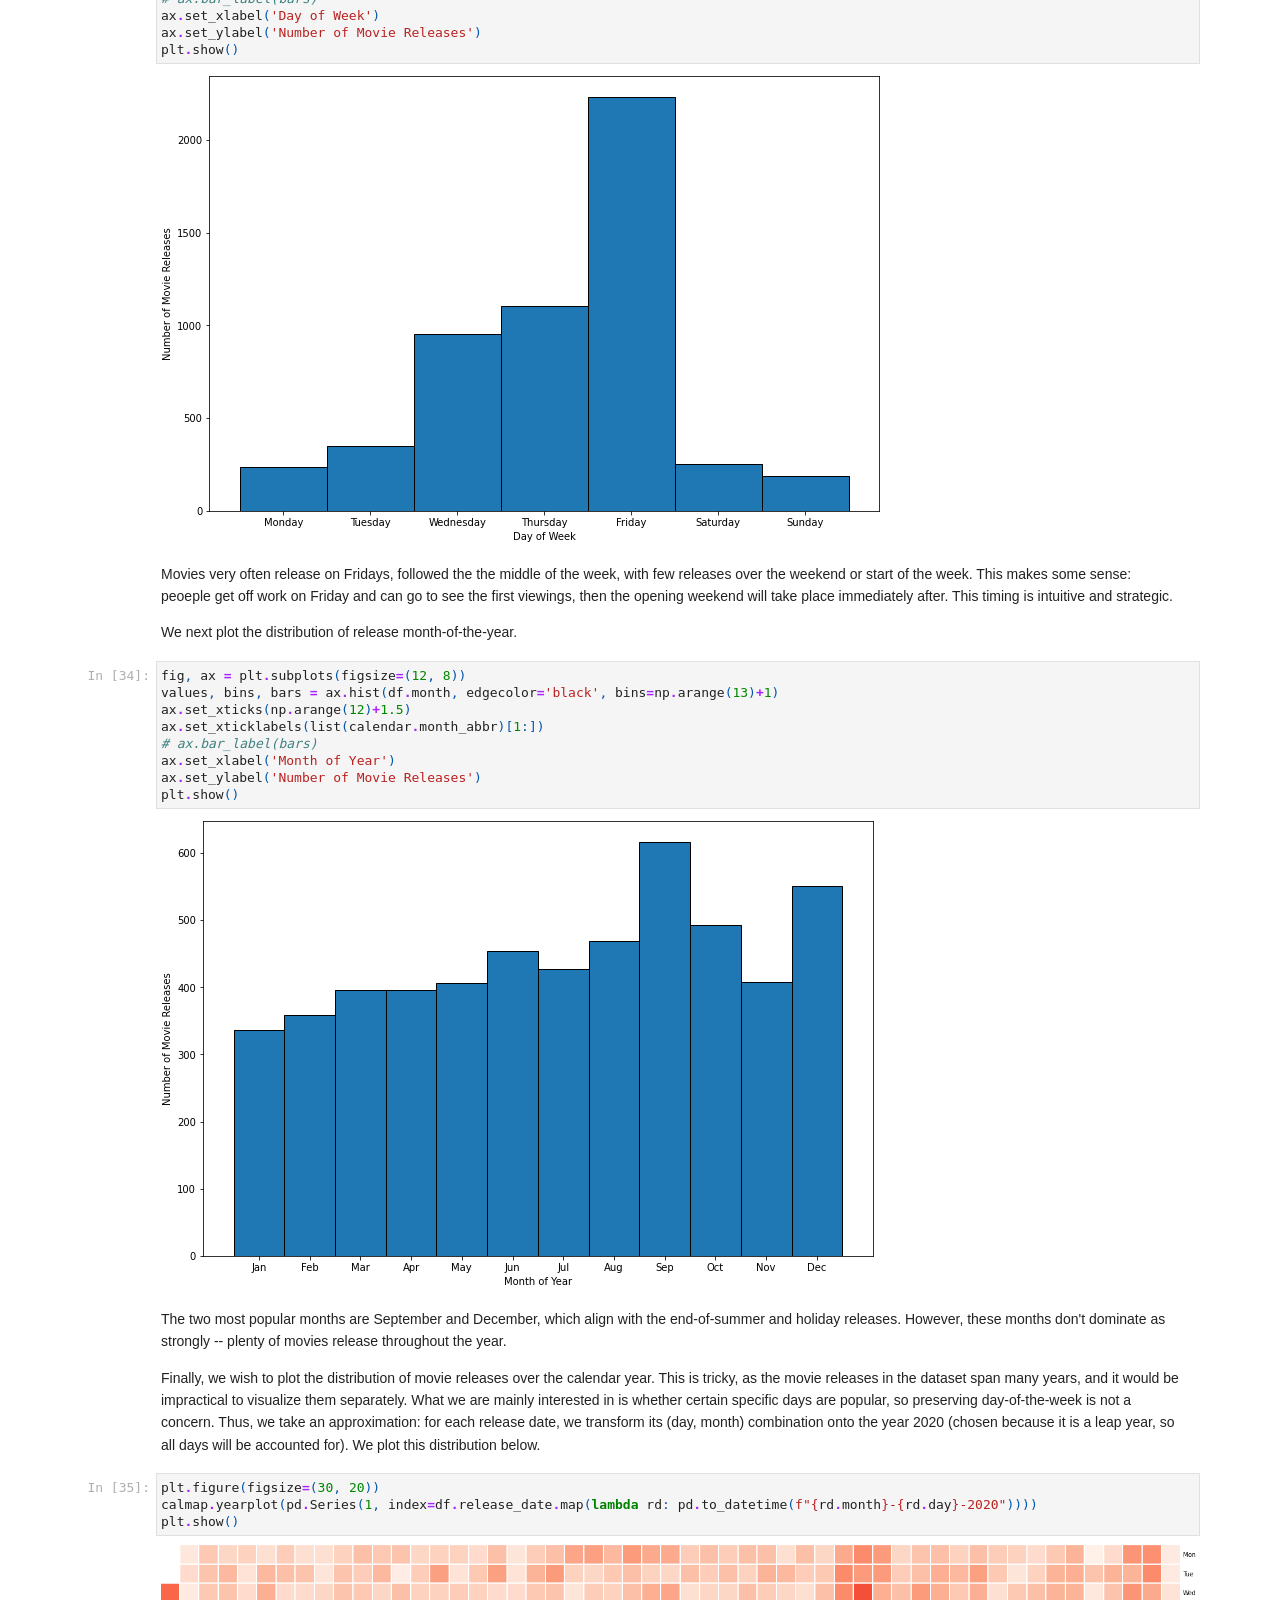
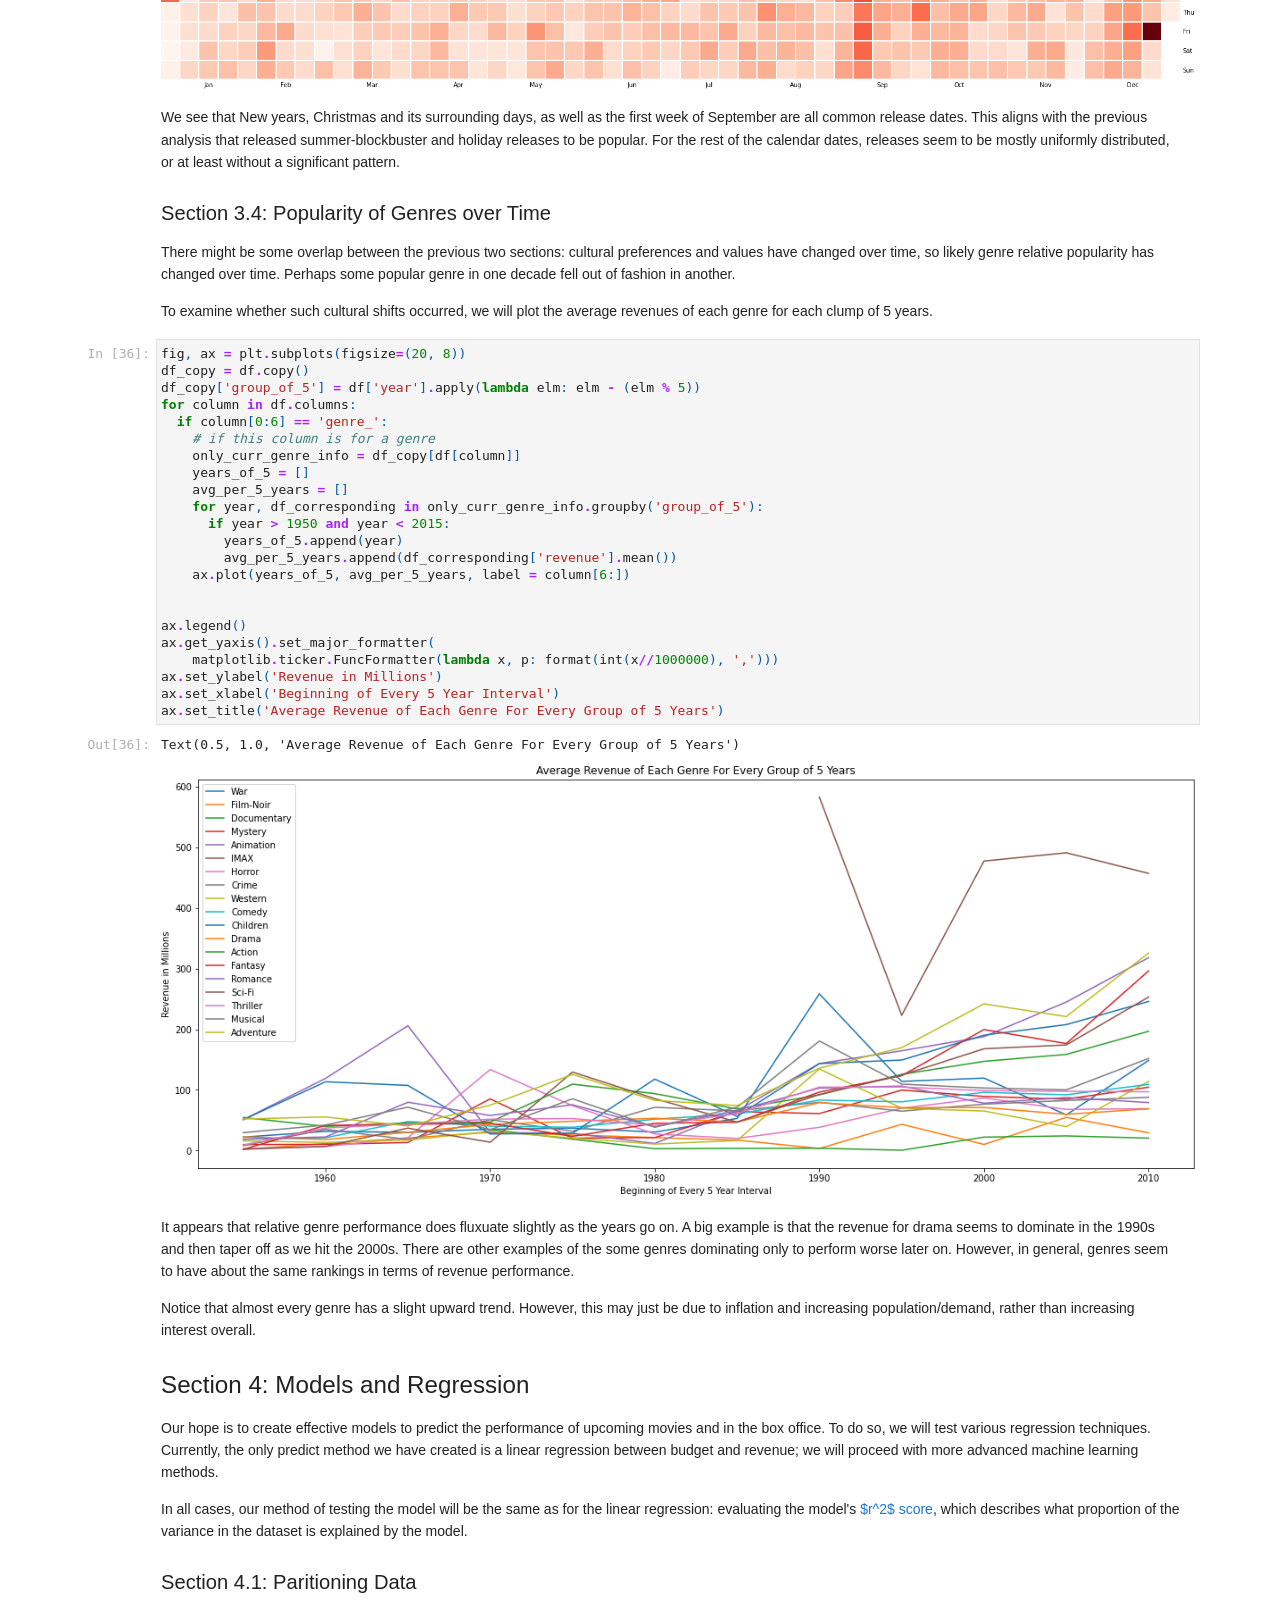
==== commit b1c4d8c4: "Add files via upload" ====
--- a/index.html
+++ b/index.html
@@ -14482,10 +14482,6 @@
   display: none;
 }
 
-.highlight  {
-  margin: 0.4em;
-}
-
 /* Input area styling */
 .jp-InputArea {
   overflow: hidden;
@@ -14495,9 +14491,26 @@
   overflow: hidden;
 }
 
-.CodeMirror pre {
+.CodeMirror.cm-s-jupyter .highlight pre {
+/* weird, but --jp-code-padding defined to be 5px but 4px horizontal padding is hardcoded for pre.CodeMirror-line */
+  padding: var(--jp-code-padding) 4px;
   margin: 0;
-  padding: 0;
+
+  font-family: inherit;
+  font-size: inherit;
+  line-height: inherit;
+  color: inherit;
+
+}
+
+.jp-OutputArea-output pre {
+  line-height: inherit;
+  font-family: inherit;
+}
+
+.jp-RenderedText pre {
+  color: var(--jp-content-font-color1);
+  font-size: var(--jp-code-font-size);
 }
 
 /* Using table instead of flexbox so that we can use break-inside property */
@@ -14541,6 +14554,10 @@
 /* Hiding the collapser by default */
 .jp-Collapser {
   display: none;
+}
+
+@page {
+    margin: 0.5in; /* Margin for each printed piece of paper */
 }
 
 @media print {
@@ -14577,38 +14594,22 @@
                 },
                 displayAlign: 'center',
                 CommonHTML: {
-                    linebreaks: { 
-                    automatic: true 
+                    linebreaks: {
+                    automatic: true
                     }
                 }
             });
-        
+
             MathJax.Hub.Queue(["Typeset", MathJax.Hub]);
         }
     }
     init_mathjax();
     </script>
     <!-- End of mathjax configuration -->
-<style type="text/css">
-div.jp-Notebook{
-margin-top:50px;
-margin-bottom:100px;
-box-shadow: 0px 0px 12px 1px red;
-border: thick double #32a1ce;
-}
-div.jp-Cell{
-max-width:80em;
-margin-left:auto;
-margin-right:auto;
-}
-div.jp-InputPrompt, div.jp-OutputPrompt{
-margin-left:-0ex;
-}
-</style>
-<link rel="stylesheet" href="https://raw.githubusercontent.com/SumitNawathe/SumitNawathe.github.io/main/custom.css">
+<link rel="stylesheet" href="custom.css">
 </head>
 <body class="jp-Notebook" data-jp-theme-light="true" data-jp-theme-name="JupyterLab Light">
-<link rel="stylesheet" href="custom.css">
+
 <div class="jp-Cell jp-MarkdownCell jp-Notebook-cell">
 <div class="jp-Cell-inputWrapper">
 <div class="jp-Collapser jp-InputCollapser jp-Cell-inputCollapser">
@@ -14628,8 +14629,8 @@
 </div>
 <div class="jp-InputArea jp-Cell-inputArea"><div class="jp-InputPrompt jp-InputArea-prompt">
 </div><div class="jp-RenderedHTMLCommon jp-RenderedMarkdown jp-MarkdownOutput " data-mime-type="text/markdown">
-<p><img src='https://drive.google.com/uc?id=1h7iKic61nHranNqosk5k4HHs3GZWqZzl'></p>
-<p>Image source: <a href="https://www.dish.com/dig/april-movie-rentals-on-dish/">https://www.dish.com/dig/april-movie-rentals-on-dish/</a></p>
+<img src='https://drive.google.com/uc?id=1h7iKic61nHranNqosk5k4HHs3GZWqZzl'>
+<p><a href="https://www.dish.com/dig/april-movie-rentals-on-dish/">Image Source</a></p>
 
 </div>
 </div>
@@ -14658,9 +14659,12 @@
 </ul>
 </li>
 <li>Modeling<ul>
-<li>Random Forest </li>
-<li>K-Nearest Neighbors</li>
+<li>Partitioning Data</li>
+<li>k-Nearest Neighbors</li>
+<li>Random Forest</li>
+<li>Category Reduction</li>
 <li>Neural Network</li>
+<li>Summary of Models</li>
 </ul>
 </li>
 <li>Upcoming Movie Predictions</li>
@@ -14677,8 +14681,8 @@
 </div>
 <div class="jp-InputArea jp-Cell-inputArea"><div class="jp-InputPrompt jp-InputArea-prompt">
 </div><div class="jp-RenderedHTMLCommon jp-RenderedMarkdown jp-MarkdownOutput " data-mime-type="text/markdown">
-<h2 id="Section-1:-Introduction">Section 1: Introduction<a class="anchor-link" href="#Section-1:-Introduction">&#182;</a></h2><p>It goes without saying that movies have been a pivotal part of pop culture over the past half-century and have been influential in shaping our generation. Franchises such as Marvel, Harry Potter, and Star Wars have become household names that almost all Americans know of. Yet, not every movie attains this level of success: while some niche films remain cult classics, sometimes even large and ambitious projects can fall into obscurity.</p>
-<p>Our goal is to analyze whether a movie's success can be predicted, and if so, what aspects contribute to a movie's success?  We will define success as a movie's box office gross revenue, since this is a easily quantifiable metric and is a strong indicator of popularity and demand.</p>
+<h2 id="Section-1:-Introduction">Section 1: Introduction<a class="anchor-link" href="#Section-1:-Introduction">&#182;</a></h2><p>It goes without saying that movies have been a pivotal part of pop culture over the past half-century and have been influential in shaping our generation. Franchises such as Marvel, Harry Potter, and Star Wars have become household names that almost universally recognized. Yet, not every movie attains this level of success: while some niche films remain cult classics, many fall into obscurity. This has happened to even large and ambitious projects, once highly anticipated but now lost in the sea of entertainment, leading fans to wonder: why?</p>
+<p>Our goal is to analyze whether a movie's success can be predicted, and if so, what aspects contribute to a movie's success.  We will define success as a movie's box office gross revenue, since this is a easily quantifiable metric and is a strong indicator of popularity and demand.</p>
 <p>To do this, we will collect a dataset of movie characteristics and examine it to find what factors are most influential. Then, we will construct models to predict a movie's box office success, and finally apply our model to potentially popular upcoming films (as of time of this tutorial, December 2022).</p>
 
 </div>
@@ -14713,7 +14717,7 @@
 <div class="jp-Collapser jp-InputCollapser jp-Cell-inputCollapser">
 </div>
 <div class="jp-InputArea jp-Cell-inputArea">
-<div class="jp-InputPrompt jp-InputArea-prompt">In&nbsp;[38]:</div>
+<div class="jp-InputPrompt jp-InputArea-prompt">In&nbsp;[2]:</div>
 <div class="jp-CodeMirrorEditor jp-Editor jp-InputArea-editor" data-type="inline">
      <div class="CodeMirror cm-s-jupyter">
 <div class=" highlight hl-ipython3"><pre><span></span><span class="kn">from</span> <span class="nn">google.colab</span> <span class="kn">import</span> <span class="n">drive</span>
@@ -14731,15 +14735,13 @@
 
 
 <div class="jp-OutputArea jp-Cell-outputArea">
-
 <div class="jp-OutputArea-child">
-
     
     <div class="jp-OutputPrompt jp-OutputArea-prompt"></div>
 
 
 <div class="jp-RenderedText jp-OutputArea-output" data-mime-type="text/plain">
-<pre>Drive already mounted at /content/drive; to attempt to forcibly remount, call drive.mount(&#34;/content/drive&#34;, force_remount=True).
+<pre>Mounted at /content/drive
 </pre>
 </div>
 </div>
@@ -14753,7 +14755,7 @@
 <div class="jp-Collapser jp-InputCollapser jp-Cell-inputCollapser">
 </div>
 <div class="jp-InputArea jp-Cell-inputArea">
-<div class="jp-InputPrompt jp-InputArea-prompt">In&nbsp;[39]:</div>
+<div class="jp-InputPrompt jp-InputArea-prompt">In&nbsp;[3]:</div>
 <div class="jp-CodeMirrorEditor jp-Editor jp-InputArea-editor" data-type="inline">
      <div class="CodeMirror cm-s-jupyter">
 <div class=" highlight hl-ipython3"><pre><span></span><span class="o">%</span><span class="k">cd</span> &quot;/content/drive/MyDrive/CMSC 320 Final&quot;
@@ -14770,9 +14772,7 @@
 
 
 <div class="jp-OutputArea jp-Cell-outputArea">
-
 <div class="jp-OutputArea-child">
-
     
     <div class="jp-OutputPrompt jp-OutputArea-prompt"></div>
 
@@ -14804,7 +14804,7 @@
 <div class="jp-Collapser jp-InputCollapser jp-Cell-inputCollapser">
 </div>
 <div class="jp-InputArea jp-Cell-inputArea">
-<div class="jp-InputPrompt jp-InputArea-prompt">In&nbsp;[40]:</div>
+<div class="jp-InputPrompt jp-InputArea-prompt">In&nbsp;[4]:</div>
 <div class="jp-CodeMirrorEditor jp-Editor jp-InputArea-editor" data-type="inline">
      <div class="CodeMirror cm-s-jupyter">
 <div class=" highlight hl-ipython3"><pre><span></span><span class="c1"># !pip install --upgrade numpy pandas scipy matplotlib</span>
@@ -14820,7 +14820,7 @@
 <div class="jp-Collapser jp-InputCollapser jp-Cell-inputCollapser">
 </div>
 <div class="jp-InputArea jp-Cell-inputArea">
-<div class="jp-InputPrompt jp-InputArea-prompt">In&nbsp;[41]:</div>
+<div class="jp-InputPrompt jp-InputArea-prompt">In&nbsp;[5]:</div>
 <div class="jp-CodeMirrorEditor jp-Editor jp-InputArea-editor" data-type="inline">
      <div class="CodeMirror cm-s-jupyter">
 <div class=" highlight hl-ipython3"><pre><span></span><span class="o">!</span>pip install calmap
@@ -14837,25 +14837,26 @@
 
 
 <div class="jp-OutputArea jp-Cell-outputArea">
-
 <div class="jp-OutputArea-child">
-
     
     <div class="jp-OutputPrompt jp-OutputArea-prompt"></div>
 
 
 <div class="jp-RenderedText jp-OutputArea-output" data-mime-type="text/plain">
 <pre>Looking in indexes: https://pypi.org/simple, https://us-python.pkg.dev/colab-wheels/public/simple/
-Requirement already satisfied: calmap in /usr/local/lib/python3.8/dist-packages (0.0.9)
+Collecting calmap
+  Downloading calmap-0.0.9-py2.py3-none-any.whl (7.1 kB)
+Requirement already satisfied: matplotlib in /usr/local/lib/python3.8/dist-packages (from calmap) (3.2.2)
 Requirement already satisfied: numpy in /usr/local/lib/python3.8/dist-packages (from calmap) (1.21.6)
-Requirement already satisfied: matplotlib in /usr/local/lib/python3.8/dist-packages (from calmap) (3.2.2)
 Requirement already satisfied: pandas in /usr/local/lib/python3.8/dist-packages (from calmap) (1.3.5)
+Requirement already satisfied: python-dateutil&gt;=2.1 in /usr/local/lib/python3.8/dist-packages (from matplotlib-&gt;calmap) (2.8.2)
+Requirement already satisfied: pyparsing!=2.0.4,!=2.1.2,!=2.1.6,&gt;=2.0.1 in /usr/local/lib/python3.8/dist-packages (from matplotlib-&gt;calmap) (3.0.9)
 Requirement already satisfied: kiwisolver&gt;=1.0.1 in /usr/local/lib/python3.8/dist-packages (from matplotlib-&gt;calmap) (1.4.4)
 Requirement already satisfied: cycler&gt;=0.10 in /usr/local/lib/python3.8/dist-packages (from matplotlib-&gt;calmap) (0.11.0)
-Requirement already satisfied: pyparsing!=2.0.4,!=2.1.2,!=2.1.6,&gt;=2.0.1 in /usr/local/lib/python3.8/dist-packages (from matplotlib-&gt;calmap) (3.0.9)
-Requirement already satisfied: python-dateutil&gt;=2.1 in /usr/local/lib/python3.8/dist-packages (from matplotlib-&gt;calmap) (2.8.2)
 Requirement already satisfied: six&gt;=1.5 in /usr/local/lib/python3.8/dist-packages (from python-dateutil&gt;=2.1-&gt;matplotlib-&gt;calmap) (1.15.0)
 Requirement already satisfied: pytz&gt;=2017.3 in /usr/local/lib/python3.8/dist-packages (from pandas-&gt;calmap) (2022.6)
+Installing collected packages: calmap
+Successfully installed calmap-0.0.9
 </pre>
 </div>
 </div>
@@ -14869,7 +14870,7 @@
 <div class="jp-Collapser jp-InputCollapser jp-Cell-inputCollapser">
 </div>
 <div class="jp-InputArea jp-Cell-inputArea">
-<div class="jp-InputPrompt jp-InputArea-prompt">In&nbsp;[42]:</div>
+<div class="jp-InputPrompt jp-InputArea-prompt">In&nbsp;[6]:</div>
 <div class="jp-CodeMirrorEditor jp-Editor jp-InputArea-editor" data-type="inline">
      <div class="CodeMirror cm-s-jupyter">
 <div class=" highlight hl-ipython3"><pre><span></span><span class="kn">import</span> <span class="nn">numpy</span> <span class="k">as</span> <span class="nn">np</span>
@@ -14899,7 +14900,7 @@
 <div class="jp-InputArea jp-Cell-inputArea"><div class="jp-InputPrompt jp-InputArea-prompt">
 </div><div class="jp-RenderedHTMLCommon jp-RenderedMarkdown jp-MarkdownOutput " data-mime-type="text/markdown">
 <h3 id="Section-2.1:-MovieLens-Dataset">Section 2.1: MovieLens Dataset<a class="anchor-link" href="#Section-2.1:-MovieLens-Dataset">&#182;</a></h3><p>Our first primary dataset comes from <a href="https://grouplens.org/datasets/movielens/">MovieLens</a>. It was created by the GroupLens Research group at the University of Minnesota for use in a series of papers that attempt to build a robust movie recommendation system using tag genomes. You can learn more about the data by reading the original paper <a href="https://doi.org/10.1145/2827872">The MovieLens Datasets: History and Context</a>.</p>
-<p>We downloaded the stable 25M movie ratings dataset from their website. A copy of the dataset can be found at INSERT LINK HERE. There are multiple related files; we will read the 'movies.csv' file, which lists movie names and genres, and the 'links.csv' file, which lists IMDB ID's for each movie.</p>
+<p>We downloaded the stable 25M movie ratings dataset from their website. There are multiple related files; we will read the 'movies.csv' file, which lists movie names and genres, and the 'links.csv' file, which lists IMDB ID's for each movie.</p>
 
 </div>
 </div>
@@ -14909,7 +14910,7 @@
 <div class="jp-Collapser jp-InputCollapser jp-Cell-inputCollapser">
 </div>
 <div class="jp-InputArea jp-Cell-inputArea">
-<div class="jp-InputPrompt jp-InputArea-prompt">In&nbsp;[43]:</div>
+<div class="jp-InputPrompt jp-InputArea-prompt">In&nbsp;[7]:</div>
 <div class="jp-CodeMirrorEditor jp-Editor jp-InputArea-editor" data-type="inline">
      <div class="CodeMirror cm-s-jupyter">
 <div class=" highlight hl-ipython3"><pre><span></span><span class="n">df_raw_movies</span> <span class="o">=</span> <span class="n">pd</span><span class="o">.</span><span class="n">read_csv</span><span class="p">(</span><span class="s1">&#39;ml-25m/movies.csv&#39;</span><span class="p">)</span>
@@ -14927,17 +14928,15 @@
 
 
 <div class="jp-OutputArea jp-Cell-outputArea">
-
 <div class="jp-OutputArea-child">
-
     
-    <div class="jp-OutputPrompt jp-OutputArea-prompt">Out[43]:</div>
-
-
-
-<div class="jp-RenderedHTMLCommon jp-RenderedHTML jp-OutputArea-output jp-OutputArea-executeResult" data-mime-type="text/html">
-
-  <div id="df-3b10abc5-4226-4060-81bf-7efb116c11d6">
+    <div class="jp-OutputPrompt jp-OutputArea-prompt"></div>
+
+
+
+<div class="jp-RenderedHTMLCommon jp-RenderedHTML jp-OutputArea-output " data-mime-type="text/html">
+
+  <div id="df-90b338ad-f52d-49bb-b342-4f380527a2fd">
     <div class="colab-df-container">
       <div>
 <style scoped>
@@ -14996,7 +14995,7 @@
   </tbody>
 </table>
 </div>
-      <button class="colab-df-convert" onclick="convertToInteractive('df-3b10abc5-4226-4060-81bf-7efb116c11d6')"
+      <button class="colab-df-convert" onclick="convertToInteractive('df-90b338ad-f52d-49bb-b342-4f380527a2fd')"
               title="Convert this dataframe to an interactive table."
               style="display:none;">
         
@@ -15047,12 +15046,12 @@
 
       <script>
         const buttonEl =
-          document.querySelector('#df-3b10abc5-4226-4060-81bf-7efb116c11d6 button.colab-df-convert');
+          document.querySelector('#df-90b338ad-f52d-49bb-b342-4f380527a2fd button.colab-df-convert');
         buttonEl.style.display =
           google.colab.kernel.accessAllowed ? 'block' : 'none';
 
         async function convertToInteractive(key) {
-          const element = document.querySelector('#df-3b10abc5-4226-4060-81bf-7efb116c11d6');
+          const element = document.querySelector('#df-90b338ad-f52d-49bb-b342-4f380527a2fd');
           const dataTable =
             await google.colab.kernel.invokeFunction('convertToInteractive',
                                                      [key], {});
@@ -15085,7 +15084,7 @@
 <div class="jp-Collapser jp-InputCollapser jp-Cell-inputCollapser">
 </div>
 <div class="jp-InputArea jp-Cell-inputArea">
-<div class="jp-InputPrompt jp-InputArea-prompt">In&nbsp;[44]:</div>
+<div class="jp-InputPrompt jp-InputArea-prompt">In&nbsp;[8]:</div>
 <div class="jp-CodeMirrorEditor jp-Editor jp-InputArea-editor" data-type="inline">
      <div class="CodeMirror cm-s-jupyter">
 <div class=" highlight hl-ipython3"><pre><span></span><span class="n">df_raw_links</span> <span class="o">=</span> <span class="n">pd</span><span class="o">.</span><span class="n">read_csv</span><span class="p">(</span><span class="s1">&#39;ml-25m/links.csv&#39;</span><span class="p">)</span>
@@ -15103,17 +15102,15 @@
 
 
 <div class="jp-OutputArea jp-Cell-outputArea">
-
 <div class="jp-OutputArea-child">
-
     
-    <div class="jp-OutputPrompt jp-OutputArea-prompt">Out[44]:</div>
-
-
-
-<div class="jp-RenderedHTMLCommon jp-RenderedHTML jp-OutputArea-output jp-OutputArea-executeResult" data-mime-type="text/html">
-
-  <div id="df-07bed55f-bf38-4fa9-92e8-0b66daae8e86">
+    <div class="jp-OutputPrompt jp-OutputArea-prompt"></div>
+
+
+
+<div class="jp-RenderedHTMLCommon jp-RenderedHTML jp-OutputArea-output " data-mime-type="text/html">
+
+  <div id="df-01ebb640-06f5-4860-894b-c6c225ab277c">
     <div class="colab-df-container">
       <div>
 <style scoped>
@@ -15172,7 +15169,7 @@
   </tbody>
 </table>
 </div>
-      <button class="colab-df-convert" onclick="convertToInteractive('df-07bed55f-bf38-4fa9-92e8-0b66daae8e86')"
+      <button class="colab-df-convert" onclick="convertToInteractive('df-01ebb640-06f5-4860-894b-c6c225ab277c')"
               title="Convert this dataframe to an interactive table."
               style="display:none;">
         
@@ -15223,12 +15220,12 @@
 
       <script>
         const buttonEl =
-          document.querySelector('#df-07bed55f-bf38-4fa9-92e8-0b66daae8e86 button.colab-df-convert');
+          document.querySelector('#df-01ebb640-06f5-4860-894b-c6c225ab277c button.colab-df-convert');
         buttonEl.style.display =
           google.colab.kernel.accessAllowed ? 'block' : 'none';
 
         async function convertToInteractive(key) {
-          const element = document.querySelector('#df-07bed55f-bf38-4fa9-92e8-0b66daae8e86');
+          const element = document.querySelector('#df-01ebb640-06f5-4860-894b-c6c225ab277c');
           const dataTable =
             await google.colab.kernel.invokeFunction('convertToInteractive',
                                                      [key], {});
@@ -15273,7 +15270,7 @@
 <div class="jp-Collapser jp-InputCollapser jp-Cell-inputCollapser">
 </div>
 <div class="jp-InputArea jp-Cell-inputArea">
-<div class="jp-InputPrompt jp-InputArea-prompt">In&nbsp;[45]:</div>
+<div class="jp-InputPrompt jp-InputArea-prompt">In&nbsp;[9]:</div>
 <div class="jp-CodeMirrorEditor jp-Editor jp-InputArea-editor" data-type="inline">
      <div class="CodeMirror cm-s-jupyter">
 <div class=" highlight hl-ipython3"><pre><span></span><span class="n">df_raw</span> <span class="o">=</span> <span class="n">df_raw_movies</span><span class="o">.</span><span class="n">merge</span><span class="p">(</span><span class="n">df_raw_links</span><span class="p">,</span> <span class="n">on</span><span class="o">=</span><span class="s1">&#39;movieId&#39;</span><span class="p">)</span>
@@ -15291,17 +15288,15 @@
 
 
 <div class="jp-OutputArea jp-Cell-outputArea">
-
 <div class="jp-OutputArea-child">
-
     
-    <div class="jp-OutputPrompt jp-OutputArea-prompt">Out[45]:</div>
-
-
-
-<div class="jp-RenderedHTMLCommon jp-RenderedHTML jp-OutputArea-output jp-OutputArea-executeResult" data-mime-type="text/html">
-
-  <div id="df-435ed911-6720-424f-80de-4bc21585819d">
+    <div class="jp-OutputPrompt jp-OutputArea-prompt"></div>
+
+
+
+<div class="jp-RenderedHTMLCommon jp-RenderedHTML jp-OutputArea-output " data-mime-type="text/html">
+
+  <div id="df-b3d45046-9f87-4b68-8f76-a18cd6134962">
     <div class="colab-df-container">
       <div>
 <style scoped>
@@ -15372,7 +15367,7 @@
   </tbody>
 </table>
 </div>
-      <button class="colab-df-convert" onclick="convertToInteractive('df-435ed911-6720-424f-80de-4bc21585819d')"
+      <button class="colab-df-convert" onclick="convertToInteractive('df-b3d45046-9f87-4b68-8f76-a18cd6134962')"
               title="Convert this dataframe to an interactive table."
               style="display:none;">
         
@@ -15423,12 +15418,12 @@
 
       <script>
         const buttonEl =
-          document.querySelector('#df-435ed911-6720-424f-80de-4bc21585819d button.colab-df-convert');
+          document.querySelector('#df-b3d45046-9f87-4b68-8f76-a18cd6134962 button.colab-df-convert');
         buttonEl.style.display =
           google.colab.kernel.accessAllowed ? 'block' : 'none';
 
         async function convertToInteractive(key) {
-          const element = document.querySelector('#df-435ed911-6720-424f-80de-4bc21585819d');
+          const element = document.querySelector('#df-b3d45046-9f87-4b68-8f76-a18cd6134962');
           const dataTable =
             await google.colab.kernel.invokeFunction('convertToInteractive',
                                                      [key], {});
@@ -15473,7 +15468,7 @@
 <div class="jp-Collapser jp-InputCollapser jp-Cell-inputCollapser">
 </div>
 <div class="jp-InputArea jp-Cell-inputArea">
-<div class="jp-InputPrompt jp-InputArea-prompt">In&nbsp;[46]:</div>
+<div class="jp-InputPrompt jp-InputArea-prompt">In&nbsp;[10]:</div>
 <div class="jp-CodeMirrorEditor jp-Editor jp-InputArea-editor" data-type="inline">
      <div class="CodeMirror cm-s-jupyter">
 <div class=" highlight hl-ipython3"><pre><span></span><span class="n">df_raw</span> <span class="o">=</span> <span class="n">df_raw</span><span class="o">.</span><span class="n">astype</span><span class="p">({</span>
@@ -15519,7 +15514,7 @@
 <div class="jp-Collapser jp-InputCollapser jp-Cell-inputCollapser">
 </div>
 <div class="jp-InputArea jp-Cell-inputArea">
-<div class="jp-InputPrompt jp-InputArea-prompt">In&nbsp;[47]:</div>
+<div class="jp-InputPrompt jp-InputArea-prompt">In&nbsp;[11]:</div>
 <div class="jp-CodeMirrorEditor jp-Editor jp-InputArea-editor" data-type="inline">
      <div class="CodeMirror cm-s-jupyter">
 <div class=" highlight hl-ipython3"><pre><span></span><span class="n">df_meta</span> <span class="o">=</span> <span class="n">pd</span><span class="o">.</span><span class="n">read_csv</span><span class="p">(</span><span class="s1">&#39;movielens_metadata/movies_metadata.csv&#39;</span><span class="p">,</span> <span class="n">dtype</span><span class="o">=</span><span class="s1">&#39;string&#39;</span><span class="p">)</span>
@@ -15537,17 +15532,15 @@
 
 
 <div class="jp-OutputArea jp-Cell-outputArea">
-
 <div class="jp-OutputArea-child">
-
     
-    <div class="jp-OutputPrompt jp-OutputArea-prompt">Out[47]:</div>
-
-
-
-<div class="jp-RenderedHTMLCommon jp-RenderedHTML jp-OutputArea-output jp-OutputArea-executeResult" data-mime-type="text/html">
-
-  <div id="df-4f5c5f74-8b84-45cb-ab24-7725fb3e05f5">
+    <div class="jp-OutputPrompt jp-OutputArea-prompt"></div>
+
+
+
+<div class="jp-RenderedHTMLCommon jp-RenderedHTML jp-OutputArea-output " data-mime-type="text/html">
+
+  <div id="df-e2e6c381-032d-4a0d-947c-61bfaaa56e99">
     <div class="colab-df-container">
       <div>
 <style scoped>
@@ -15715,7 +15708,7 @@
 </table>
 <p>5 rows × 24 columns</p>
 </div>
-      <button class="colab-df-convert" onclick="convertToInteractive('df-4f5c5f74-8b84-45cb-ab24-7725fb3e05f5')"
+      <button class="colab-df-convert" onclick="convertToInteractive('df-e2e6c381-032d-4a0d-947c-61bfaaa56e99')"
               title="Convert this dataframe to an interactive table."
               style="display:none;">
         
@@ -15766,12 +15759,12 @@
 
       <script>
         const buttonEl =
-          document.querySelector('#df-4f5c5f74-8b84-45cb-ab24-7725fb3e05f5 button.colab-df-convert');
+          document.querySelector('#df-e2e6c381-032d-4a0d-947c-61bfaaa56e99 button.colab-df-convert');
         buttonEl.style.display =
           google.colab.kernel.accessAllowed ? 'block' : 'none';
 
         async function convertToInteractive(key) {
-          const element = document.querySelector('#df-4f5c5f74-8b84-45cb-ab24-7725fb3e05f5');
+          const element = document.querySelector('#df-e2e6c381-032d-4a0d-947c-61bfaaa56e99');
           const dataTable =
             await google.colab.kernel.invokeFunction('convertToInteractive',
                                                      [key], {});
@@ -15816,7 +15809,7 @@
 <div class="jp-Collapser jp-InputCollapser jp-Cell-inputCollapser">
 </div>
 <div class="jp-InputArea jp-Cell-inputArea">
-<div class="jp-InputPrompt jp-InputArea-prompt">In&nbsp;[48]:</div>
+<div class="jp-InputPrompt jp-InputArea-prompt">In&nbsp;[12]:</div>
 <div class="jp-CodeMirrorEditor jp-Editor jp-InputArea-editor" data-type="inline">
      <div class="CodeMirror cm-s-jupyter">
 <div class=" highlight hl-ipython3"><pre><span></span><span class="c1"># identify problem row indices</span>
@@ -15872,7 +15865,7 @@
 <div class="jp-Collapser jp-InputCollapser jp-Cell-inputCollapser">
 </div>
 <div class="jp-InputArea jp-Cell-inputArea">
-<div class="jp-InputPrompt jp-InputArea-prompt">In&nbsp;[49]:</div>
+<div class="jp-InputPrompt jp-InputArea-prompt">In&nbsp;[13]:</div>
 <div class="jp-CodeMirrorEditor jp-Editor jp-InputArea-editor" data-type="inline">
      <div class="CodeMirror cm-s-jupyter">
 <div class=" highlight hl-ipython3"><pre><span></span><span class="n">df_meta</span> <span class="o">=</span> <span class="n">df_meta</span><span class="p">[</span><span class="n">pd</span><span class="o">.</span><span class="n">notnull</span><span class="p">(</span><span class="n">df_meta</span><span class="o">.</span><span class="n">imdb_id</span><span class="p">)]</span> <span class="c1"># remove rows with null IMDB ID</span>
@@ -15892,9 +15885,7 @@
 
 
 <div class="jp-OutputArea jp-Cell-outputArea">
-
 <div class="jp-OutputArea-child">
-
     
     <div class="jp-OutputPrompt jp-OutputArea-prompt"></div>
 
@@ -15928,7 +15919,7 @@
 <div class="jp-Collapser jp-InputCollapser jp-Cell-inputCollapser">
 </div>
 <div class="jp-InputArea jp-Cell-inputArea">
-<div class="jp-InputPrompt jp-InputArea-prompt">In&nbsp;[50]:</div>
+<div class="jp-InputPrompt jp-InputArea-prompt">In&nbsp;[14]:</div>
 <div class="jp-CodeMirrorEditor jp-Editor jp-InputArea-editor" data-type="inline">
      <div class="CodeMirror cm-s-jupyter">
 <div class=" highlight hl-ipython3"><pre><span></span><span class="n">df_meta</span><span class="o">.</span><span class="n">drop_duplicates</span><span class="p">(</span><span class="s1">&#39;imdb_id&#39;</span><span class="p">,</span> <span class="n">inplace</span><span class="o">=</span><span class="kc">True</span><span class="p">)</span>
@@ -15946,9 +15937,7 @@
 
 
 <div class="jp-OutputArea jp-Cell-outputArea">
-
 <div class="jp-OutputArea-child">
-
     
     <div class="jp-OutputPrompt jp-OutputArea-prompt"></div>
 
@@ -15980,7 +15969,7 @@
 <div class="jp-Collapser jp-InputCollapser jp-Cell-inputCollapser">
 </div>
 <div class="jp-InputArea jp-Cell-inputArea">
-<div class="jp-InputPrompt jp-InputArea-prompt">In&nbsp;[51]:</div>
+<div class="jp-InputPrompt jp-InputArea-prompt">In&nbsp;[15]:</div>
 <div class="jp-CodeMirrorEditor jp-Editor jp-InputArea-editor" data-type="inline">
      <div class="CodeMirror cm-s-jupyter">
 <div class=" highlight hl-ipython3"><pre><span></span><span class="n">df_meta</span> <span class="o">=</span> <span class="n">df_meta</span><span class="o">.</span><span class="n">astype</span><span class="p">({</span>
@@ -16018,7 +16007,7 @@
 <div class="jp-Collapser jp-InputCollapser jp-Cell-inputCollapser">
 </div>
 <div class="jp-InputArea jp-Cell-inputArea">
-<div class="jp-InputPrompt jp-InputArea-prompt">In&nbsp;[52]:</div>
+<div class="jp-InputPrompt jp-InputArea-prompt">In&nbsp;[16]:</div>
 <div class="jp-CodeMirrorEditor jp-Editor jp-InputArea-editor" data-type="inline">
      <div class="CodeMirror cm-s-jupyter">
 <div class=" highlight hl-ipython3"><pre><span></span><span class="n">df_meta</span><span class="o">.</span><span class="n">drop</span><span class="p">(</span><span class="n">columns</span><span class="o">=</span><span class="p">[</span><span class="s1">&#39;homepage&#39;</span><span class="p">,</span> <span class="s1">&#39;poster_path&#39;</span><span class="p">,</span> <span class="s1">&#39;video&#39;</span><span class="p">],</span> <span class="n">inplace</span><span class="o">=</span><span class="kc">True</span><span class="p">)</span>
@@ -16057,7 +16046,7 @@
 <div class="jp-Collapser jp-InputCollapser jp-Cell-inputCollapser">
 </div>
 <div class="jp-InputArea jp-Cell-inputArea">
-<div class="jp-InputPrompt jp-InputArea-prompt">In&nbsp;[53]:</div>
+<div class="jp-InputPrompt jp-InputArea-prompt">In&nbsp;[17]:</div>
 <div class="jp-CodeMirrorEditor jp-Editor jp-InputArea-editor" data-type="inline">
      <div class="CodeMirror cm-s-jupyter">
 <div class=" highlight hl-ipython3"><pre><span></span><span class="c1"># create preprocessed column: stripped IMDB ID as type int</span>
@@ -16094,7 +16083,7 @@
 <div class="jp-Collapser jp-InputCollapser jp-Cell-inputCollapser">
 </div>
 <div class="jp-InputArea jp-Cell-inputArea">
-<div class="jp-InputPrompt jp-InputArea-prompt">In&nbsp;[54]:</div>
+<div class="jp-InputPrompt jp-InputArea-prompt">In&nbsp;[18]:</div>
 <div class="jp-CodeMirrorEditor jp-Editor jp-InputArea-editor" data-type="inline">
      <div class="CodeMirror cm-s-jupyter">
 <div class=" highlight hl-ipython3"><pre><span></span><span class="n">df</span><span class="o">.</span><span class="n">drop</span><span class="p">(</span><span class="n">columns</span><span class="o">=</span><span class="p">[</span><span class="s1">&#39;title_x&#39;</span><span class="p">,</span> <span class="s1">&#39;genres_y&#39;</span><span class="p">],</span> <span class="n">inplace</span><span class="o">=</span><span class="kc">True</span><span class="p">)</span>
@@ -16113,17 +16102,7 @@
 </div>
 <div class="jp-InputArea jp-Cell-inputArea"><div class="jp-InputPrompt jp-InputArea-prompt">
 </div><div class="jp-RenderedHTMLCommon jp-RenderedMarkdown jp-MarkdownOutput " data-mime-type="text/markdown">
-<h3 id="Section-2.4:-Preprocessing-and-Encoding">Section 2.4: Preprocessing and Encoding<a class="anchor-link" href="#Section-2.4:-Preprocessing-and-Encoding">&#182;</a></h3>
-</div>
-</div>
-</div>
-</div>
-<div class="jp-Cell jp-MarkdownCell jp-Notebook-cell">
-<div class="jp-Cell-inputWrapper">
-<div class="jp-Collapser jp-InputCollapser jp-Cell-inputCollapser">
-</div>
-<div class="jp-InputArea jp-Cell-inputArea"><div class="jp-InputPrompt jp-InputArea-prompt">
-</div><div class="jp-RenderedHTMLCommon jp-RenderedMarkdown jp-MarkdownOutput " data-mime-type="text/markdown">
+<h3 id="Section-2.4:-Preprocessing-and-Encoding">Section 2.4: Preprocessing and Encoding<a class="anchor-link" href="#Section-2.4:-Preprocessing-and-Encoding">&#182;</a></h3><p>Unfortunately, much of the data is still not in a usable state. Many of the fields contain complex datatypes and interactions, and many entries are not actually usable for our purposes. We spend time cleaning up the dataset now so that the exploration and modeling phases will go smoothly.</p>
 <p>First, we need to deal with missing entries in both the budget and revenue. Unfortunately, the majority of rows do not have data on at least one of these, but they are crucial for our analysis. Missing entries are marked by 0s. Thus, we unfortunately must cut all of these rows. There are still several thousand rows left after this operation, so we will have enough data to model.</p>
 
 </div>
@@ -16134,7 +16113,7 @@
 <div class="jp-Collapser jp-InputCollapser jp-Cell-inputCollapser">
 </div>
 <div class="jp-InputArea jp-Cell-inputArea">
-<div class="jp-InputPrompt jp-InputArea-prompt">In&nbsp;[55]:</div>
+<div class="jp-InputPrompt jp-InputArea-prompt">In&nbsp;[19]:</div>
 <div class="jp-CodeMirrorEditor jp-Editor jp-InputArea-editor" data-type="inline">
      <div class="CodeMirror cm-s-jupyter">
 <div class=" highlight hl-ipython3"><pre><span></span><span class="nb">print</span><span class="p">(</span><span class="sa">f</span><span class="s2">&quot;Number of rows before trimming: </span><span class="si">{</span><span class="nb">len</span><span class="p">(</span><span class="n">df</span><span class="p">)</span><span class="si">}</span><span class="s2">&quot;</span><span class="p">)</span>
@@ -16153,9 +16132,7 @@
 
 
 <div class="jp-OutputArea jp-Cell-outputArea">
-
 <div class="jp-OutputArea-child">
-
     
     <div class="jp-OutputPrompt jp-OutputArea-prompt"></div>
 
@@ -16188,10 +16165,11 @@
 <div class="jp-Collapser jp-InputCollapser jp-Cell-inputCollapser">
 </div>
 <div class="jp-InputArea jp-Cell-inputArea">
-<div class="jp-InputPrompt jp-InputArea-prompt">In&nbsp;[56]:</div>
+<div class="jp-InputPrompt jp-InputArea-prompt">In&nbsp;[20]:</div>
 <div class="jp-CodeMirrorEditor jp-Editor jp-InputArea-editor" data-type="inline">
      <div class="CodeMirror cm-s-jupyter">
 <div class=" highlight hl-ipython3"><pre><span></span><span class="n">df</span> <span class="o">=</span> <span class="n">df</span><span class="p">[</span><span class="n">pd</span><span class="o">.</span><span class="n">notnull</span><span class="p">(</span><span class="n">df</span><span class="o">.</span><span class="n">release_date</span><span class="p">)</span> <span class="o">&amp;</span> <span class="p">(</span><span class="n">df</span><span class="o">.</span><span class="n">status</span> <span class="o">==</span> <span class="s1">&#39;Released&#39;</span><span class="p">)]</span>
+<span class="n">df</span> <span class="o">=</span> <span class="n">df</span><span class="o">.</span><span class="n">reset_index</span><span class="p">(</span><span class="n">drop</span> <span class="o">=</span> <span class="kc">True</span><span class="p">)</span>
 </pre></div>
 
      </div>
@@ -16206,7 +16184,7 @@
 </div>
 <div class="jp-InputArea jp-Cell-inputArea"><div class="jp-InputPrompt jp-InputArea-prompt">
 </div><div class="jp-RenderedHTMLCommon jp-RenderedMarkdown jp-MarkdownOutput " data-mime-type="text/markdown">
-<p>The release date by itself is difficult for some models to parse or manipulate. Thus, we extract the components of the date into individual rows.</p>
+<p>The release date by itself is difficult for some models to parse or manipulate. We convert the release date into datetime objects, then use Panda's <code>dt</code> <a href="https://pandas.pydata.org/pandas-docs/stable/reference/api/pandas.Series.dt.html">datetime accessor</a>, which allows us to easily manipulate entire series of datetime objects, in order to extract the important components into separate columns.</p>
 
 </div>
 </div>
@@ -16216,7 +16194,7 @@
 <div class="jp-Collapser jp-InputCollapser jp-Cell-inputCollapser">
 </div>
 <div class="jp-InputArea jp-Cell-inputArea">
-<div class="jp-InputPrompt jp-InputArea-prompt">In&nbsp;[57]:</div>
+<div class="jp-InputPrompt jp-InputArea-prompt">In&nbsp;[21]:</div>
 <div class="jp-CodeMirrorEditor jp-Editor jp-InputArea-editor" data-type="inline">
      <div class="CodeMirror cm-s-jupyter">
 <div class=" highlight hl-ipython3"><pre><span></span><span class="n">df</span><span class="o">.</span><span class="n">release_date</span> <span class="o">=</span> <span class="n">pd</span><span class="o">.</span><span class="n">to_datetime</span><span class="p">(</span><span class="n">df</span><span class="o">.</span><span class="n">release_date</span><span class="p">)</span>
@@ -16237,7 +16215,7 @@
 </div>
 <div class="jp-InputArea jp-Cell-inputArea"><div class="jp-InputPrompt jp-InputArea-prompt">
 </div><div class="jp-RenderedHTMLCommon jp-RenderedMarkdown jp-MarkdownOutput " data-mime-type="text/markdown">
-<p>There are several data columns that are text entries, but which really represent some combination/specification of a (relatively) small number of categories. We use one-hot-encoding to make this data easier to work with and run through various models later.</p>
+<p>There are several data columns that are text entries, but which really represent some combination/specification of a (relatively) small number of categories. They are still difficult to work with in their raw (string) form -- we would much rather be able to work with some numerical type and easily see which rows fall under which category. This is made possible through <a href="https://machinelearningmastery.com/why-one-hot-encode-data-in-machine-learning/">one-hot encoding</a>, which essentially makes boolean columns for each individual category and fills in whether each row belongs to that category or not. Applying this transformation will make modeling much easier down the line.</p>
 <p>We begin by encoding genres. Each movie has a list of associated genres in a formatted string; we obtain a list of all possible genres and create an encoded column for each.</p>
 
 </div>
@@ -16248,7 +16226,7 @@
 <div class="jp-Collapser jp-InputCollapser jp-Cell-inputCollapser">
 </div>
 <div class="jp-InputArea jp-Cell-inputArea">
-<div class="jp-InputPrompt jp-InputArea-prompt">In&nbsp;[59]:</div>
+<div class="jp-InputPrompt jp-InputArea-prompt">In&nbsp;[22]:</div>
 <div class="jp-CodeMirrorEditor jp-Editor jp-InputArea-editor" data-type="inline">
      <div class="CodeMirror cm-s-jupyter">
 <div class=" highlight hl-ipython3"><pre><span></span><span class="c1"># preprocess empty genre lists</span>
@@ -16278,9 +16256,7 @@
 
 
 <div class="jp-OutputArea jp-Cell-outputArea">
-
 <div class="jp-OutputArea-child">
-
     
     <div class="jp-OutputPrompt jp-OutputArea-prompt"></div>
 
@@ -16288,25 +16264,25 @@
 <div class="jp-RenderedText jp-OutputArea-output" data-mime-type="text/plain">
 <pre>Number of genres: 19
 List of genres: 
+War
+Film-Noir
+Documentary
+Mystery
+Animation
+IMAX
+Horror
+Crime
+Western
+Comedy
+Children
 Drama
-Crime
-Mystery
+Action
 Fantasy
-War
-Adventure
-Action
-Film-Noir
-IMAX
 Romance
 Sci-Fi
 Thriller
-Western
-Animation
-Comedy
 Musical
-Documentary
-Horror
-Children
+Adventure
 </pre>
 </div>
 </div>
@@ -16323,7 +16299,7 @@
 <div class="jp-InputArea jp-Cell-inputArea"><div class="jp-InputPrompt jp-InputArea-prompt">
 </div><div class="jp-RenderedHTMLCommon jp-RenderedMarkdown jp-MarkdownOutput " data-mime-type="text/markdown">
 <p>Next, we encode what languages are spoken in the movie, which is likely an important feature as it affects the movie's target audience. However, there are far too many languages: some have many movies (such as English), while some have almost none. To limit our data processing and prevent models from overfitting, we restrict ourselves to only encode spoken languages that are in at least some number of movies. We choose 50 for the threshold, as it is approximately 10% of our dataset.</p>
-<p>The processing itself poses some unique challenges: the languages in each movie is stored as the string representation of an array of dictionary objects, as the example below shows:</p>
+<p>This time, the processing itself poses some unique challenges due to how the data is stored. The 'spoken languages' column is comprised of string representations of arrays of objects as the example below shows:</p>
 
 </div>
 </div>
@@ -16333,7 +16309,7 @@
 <div class="jp-Collapser jp-InputCollapser jp-Cell-inputCollapser">
 </div>
 <div class="jp-InputArea jp-Cell-inputArea">
-<div class="jp-InputPrompt jp-InputArea-prompt">In&nbsp;[60]:</div>
+<div class="jp-InputPrompt jp-InputArea-prompt">In&nbsp;[23]:</div>
 <div class="jp-CodeMirrorEditor jp-Editor jp-InputArea-editor" data-type="inline">
      <div class="CodeMirror cm-s-jupyter">
 <div class=" highlight hl-ipython3"><pre><span></span><span class="nb">print</span><span class="p">(</span><span class="sa">f</span><span class="s2">&quot;Example of spoken languages entry: </span><span class="se">\&quot;</span><span class="si">{</span><span class="n">df</span><span class="o">.</span><span class="n">spoken_languages</span><span class="p">[</span><span class="mi">0</span><span class="p">]</span><span class="si">}</span><span class="se">\&quot;</span><span class="s2">&quot;</span><span class="p">)</span>
@@ -16350,9 +16326,7 @@
 
 
 <div class="jp-OutputArea jp-Cell-outputArea">
-
 <div class="jp-OutputArea-child">
-
     
     <div class="jp-OutputPrompt jp-OutputArea-prompt"></div>
 
@@ -16374,7 +16348,7 @@
 </div>
 <div class="jp-InputArea jp-Cell-inputArea"><div class="jp-InputPrompt jp-InputArea-prompt">
 </div><div class="jp-RenderedHTMLCommon jp-RenderedMarkdown jp-MarkdownOutput " data-mime-type="text/markdown">
-<p>This is a pain to parse manually. However, fortunately, this format is exactly how arrays, dictionaries, and strings are written in Python itself (perhaps the dataset author just dumped Python objects as strings). We can thus take use of the Python <code>eval()</code> command, which takes a string, treats it as Python code, and executes it. Applying this function to these strings will allow us to work with normal Python datastructures and access fields with ease.</p>
+<p>We are only interested in the abbreviation of each language in this list, but this would be a pain to parse manually. However, fortunately, this format is exactly how arrays, dictionaries, and strings are written in Python itself (perhaps the dataset author just dumped Python objects as strings). We can thus take use of the Python <a href="https://realpython.com/python-eval-function/"><code>eval()</code> function</a>, which takes a string, treats it as Python code, and executes it. Applying this function to these strings will allow us to work with normal Python datastructures and access fields with ease.</p>
 
 </div>
 </div>
@@ -16384,7 +16358,7 @@
 <div class="jp-Collapser jp-InputCollapser jp-Cell-inputCollapser">
 </div>
 <div class="jp-InputArea jp-Cell-inputArea">
-<div class="jp-InputPrompt jp-InputArea-prompt">In&nbsp;[61]:</div>
+<div class="jp-InputPrompt jp-InputArea-prompt">In&nbsp;[24]:</div>
 <div class="jp-CodeMirrorEditor jp-Editor jp-InputArea-editor" data-type="inline">
      <div class="CodeMirror cm-s-jupyter">
 <div class=" highlight hl-ipython3"><pre><span></span><span class="c1"># get set of all spoken languages</span>
@@ -16418,9 +16392,7 @@
 
 
 <div class="jp-OutputArea jp-Cell-outputArea">
-
 <div class="jp-OutputArea-child">
-
     
     <div class="jp-OutputPrompt jp-OutputArea-prompt"></div>
 
@@ -16452,7 +16424,7 @@
 <div class="jp-Collapser jp-InputCollapser jp-Cell-inputCollapser">
 </div>
 <div class="jp-InputArea jp-Cell-inputArea">
-<div class="jp-InputPrompt jp-InputArea-prompt">In&nbsp;[62]:</div>
+<div class="jp-InputPrompt jp-InputArea-prompt">In&nbsp;[25]:</div>
 <div class="jp-CodeMirrorEditor jp-Editor jp-InputArea-editor" data-type="inline">
      <div class="CodeMirror cm-s-jupyter">
 <div class=" highlight hl-ipython3"><pre><span></span><span class="c1"># get set of all production countries</span>
@@ -16486,9 +16458,7 @@
 
 
 <div class="jp-OutputArea jp-Cell-outputArea">
-
 <div class="jp-OutputArea-child">
-
     
     <div class="jp-OutputPrompt jp-OutputArea-prompt"></div>
 
@@ -16510,7 +16480,7 @@
 </div>
 <div class="jp-InputArea jp-Cell-inputArea"><div class="jp-InputPrompt jp-InputArea-prompt">
 </div><div class="jp-RenderedHTMLCommon jp-RenderedMarkdown jp-MarkdownOutput " data-mime-type="text/markdown">
-<p>We perform the same procedure to production companies, which may be an important factor (some studios are known for producing good movies).</p>
+<p>Once again, we perform the same procedure to production companies, which may be an important factor (some studios are known for producing good movies).</p>
 
 </div>
 </div>
@@ -16520,7 +16490,7 @@
 <div class="jp-Collapser jp-InputCollapser jp-Cell-inputCollapser">
 </div>
 <div class="jp-InputArea jp-Cell-inputArea">
-<div class="jp-InputPrompt jp-InputArea-prompt">In&nbsp;[63]:</div>
+<div class="jp-InputPrompt jp-InputArea-prompt">In&nbsp;[26]:</div>
 <div class="jp-CodeMirrorEditor jp-Editor jp-InputArea-editor" data-type="inline">
      <div class="CodeMirror cm-s-jupyter">
 <div class=" highlight hl-ipython3"><pre><span></span><span class="c1"># get set of all production companies</span>
@@ -16561,9 +16531,7 @@
 
 
 <div class="jp-OutputArea jp-Cell-outputArea">
-
 <div class="jp-OutputArea-child">
-
     
     <div class="jp-OutputPrompt jp-OutputArea-prompt"></div>
 
@@ -16585,7 +16553,7 @@
 </div>
 <div class="jp-InputArea jp-Cell-inputArea"><div class="jp-InputPrompt jp-InputArea-prompt">
 </div><div class="jp-RenderedHTMLCommon jp-RenderedMarkdown jp-MarkdownOutput " data-mime-type="text/markdown">
-<p>Finally, there are a few more columns that are not important to us, which we can safely discard. Some have no impact on revenue; others are only known after a movie's release (such as popularity votes), which we must discard for our modeling paradigm.</p>
+<p>There are a few more columns that are not important to us, which we can safely discard. Some have no impact on revenue; others are only known after a movie's release (such as popularity votes), which we must discard for our modeling paradigm.</p>
 
 </div>
 </div>
@@ -16595,7 +16563,7 @@
 <div class="jp-Collapser jp-InputCollapser jp-Cell-inputCollapser">
 </div>
 <div class="jp-InputArea jp-Cell-inputArea">
-<div class="jp-InputPrompt jp-InputArea-prompt">In&nbsp;[64]:</div>
+<div class="jp-InputPrompt jp-InputArea-prompt">In&nbsp;[27]:</div>
 <div class="jp-CodeMirrorEditor jp-Editor jp-InputArea-editor" data-type="inline">
      <div class="CodeMirror cm-s-jupyter">
 <div class=" highlight hl-ipython3"><pre><span></span><span class="n">df</span><span class="o">.</span><span class="n">drop</span><span class="p">(</span><span class="n">columns</span><span class="o">=</span><span class="p">[</span><span class="s1">&#39;belongs_to_collection&#39;</span><span class="p">,</span> <span class="s1">&#39;popularity&#39;</span><span class="p">,</span> <span class="s1">&#39;vote_average&#39;</span><span class="p">,</span> <span class="s1">&#39;vote_count&#39;</span><span class="p">,</span> <span class="s1">&#39;movieId&#39;</span><span class="p">,</span> <span class="s1">&#39;imdbId&#39;</span><span class="p">,</span> <span class="s1">&#39;tmdbId&#39;</span><span class="p">,</span> <span class="s1">&#39;id&#39;</span><span class="p">,</span> <span class="s1">&#39;imdb_id&#39;</span><span class="p">],</span> <span class="n">inplace</span><span class="o">=</span><span class="kc">True</span><span class="p">)</span>
@@ -16613,35 +16581,6 @@
 </div>
 <div class="jp-InputArea jp-Cell-inputArea"><div class="jp-InputPrompt jp-InputArea-prompt">
 </div><div class="jp-RenderedHTMLCommon jp-RenderedMarkdown jp-MarkdownOutput " data-mime-type="text/markdown">
-<p>Finally, we will drop unrealsed movies (those with a revenue of 0)</p>
-
-</div>
-</div>
-</div>
-</div><div class="jp-Cell jp-CodeCell jp-Notebook-cell jp-mod-noOutputs  ">
-<div class="jp-Cell-inputWrapper">
-<div class="jp-Collapser jp-InputCollapser jp-Cell-inputCollapser">
-</div>
-<div class="jp-InputArea jp-Cell-inputArea">
-<div class="jp-InputPrompt jp-InputArea-prompt">In&nbsp;[65]:</div>
-<div class="jp-CodeMirrorEditor jp-Editor jp-InputArea-editor" data-type="inline">
-     <div class="CodeMirror cm-s-jupyter">
-<div class=" highlight hl-ipython3"><pre><span></span><span class="n">df</span> <span class="o">=</span> <span class="n">df</span><span class="p">[</span><span class="n">df</span><span class="p">[</span><span class="s1">&#39;revenue&#39;</span><span class="p">]</span> <span class="o">!=</span> <span class="mi">0</span><span class="p">]</span>
-<span class="n">df</span> <span class="o">=</span> <span class="n">df</span><span class="o">.</span><span class="n">reset_index</span><span class="p">(</span><span class="n">drop</span> <span class="o">=</span> <span class="kc">True</span><span class="p">)</span>
-</pre></div>
-
-     </div>
-</div>
-</div>
-</div>
-
-</div>
-<div class="jp-Cell jp-MarkdownCell jp-Notebook-cell">
-<div class="jp-Cell-inputWrapper">
-<div class="jp-Collapser jp-InputCollapser jp-Cell-inputCollapser">
-</div>
-<div class="jp-InputArea jp-Cell-inputArea"><div class="jp-InputPrompt jp-InputArea-prompt">
-</div><div class="jp-RenderedHTMLCommon jp-RenderedMarkdown jp-MarkdownOutput " data-mime-type="text/markdown">
 <p>Our final preprocessed dataframe is as follows:</p>
 
 </div>
@@ -16652,7 +16591,7 @@
 <div class="jp-Collapser jp-InputCollapser jp-Cell-inputCollapser">
 </div>
 <div class="jp-InputArea jp-Cell-inputArea">
-<div class="jp-InputPrompt jp-InputArea-prompt">In&nbsp;[102]:</div>
+<div class="jp-InputPrompt jp-InputArea-prompt">In&nbsp;[28]:</div>
 <div class="jp-CodeMirrorEditor jp-Editor jp-InputArea-editor" data-type="inline">
      <div class="CodeMirror cm-s-jupyter">
 <div class=" highlight hl-ipython3"><pre><span></span><span class="n">display</span><span class="p">(</span><span class="n">df</span><span class="o">.</span><span class="n">head</span><span class="p">())</span>
@@ -16669,9 +16608,7 @@
 
 
 <div class="jp-OutputArea jp-Cell-outputArea">
-
 <div class="jp-OutputArea-child">
-
     
     <div class="jp-OutputPrompt jp-OutputArea-prompt"></div>
 
@@ -16679,7 +16616,7 @@
 
 <div class="jp-RenderedHTMLCommon jp-RenderedHTML jp-OutputArea-output " data-mime-type="text/html">
 
-  <div id="df-557c3d58-5721-4ce5-a741-45a890097467">
+  <div id="df-9130a422-7978-4ce7-b4cf-3ff2fc7f40a0">
     <div class="colab-df-container">
       <div>
 <style scoped>
@@ -16710,15 +16647,15 @@
       <th>status</th>
       <th>tagline</th>
       <th>...</th>
-      <th>prod_company_Paramount Pictures</th>
-      <th>prod_company_Relativity Media</th>
-      <th>prod_company_Twentieth Century Fox Film Corporation</th>
+      <th>prod_company_Dune Entertainment</th>
+      <th>prod_company_Dimension Films</th>
+      <th>prod_company_Walt Disney Pictures</th>
+      <th>prod_company_Touchstone Pictures</th>
+      <th>prod_company_DreamWorks SKG</th>
+      <th>prod_company_Village Roadshow Pictures</th>
+      <th>prod_company_United Artists</th>
       <th>prod_company_Universal Pictures</th>
-      <th>prod_company_Regency Enterprises</th>
-      <th>prod_company_Amblin Entertainment</th>
-      <th>prod_company_Dimension Films</th>
-      <th>prod_company_TriStar Pictures</th>
-      <th>prod_company_Metro-Goldwyn-Mayer (MGM)</th>
+      <th>prod_company_Summit Entertainment</th>
       <th>prod_company_other</th>
     </tr>
   </thead>
@@ -16767,7 +16704,7 @@
       <td>False</td>
       <td>False</td>
       <td>False</td>
-      <td>True</td>
+      <td>False</td>
       <td>False</td>
       <td>False</td>
     </tr>
@@ -16786,7 +16723,7 @@
       <td>...</td>
       <td>False</td>
       <td>False</td>
-      <td>True</td>
+      <td>False</td>
       <td>False</td>
       <td>False</td>
       <td>False</td>
@@ -16812,7 +16749,7 @@
       <td>False</td>
       <td>False</td>
       <td>False</td>
-      <td>True</td>
+      <td>False</td>
       <td>False</td>
       <td>False</td>
       <td>False</td>
@@ -16835,11 +16772,11 @@
       <td>False</td>
       <td>False</td>
       <td>False</td>
-      <td>True</td>
       <td>False</td>
       <td>False</td>
       <td>False</td>
       <td>False</td>
+      <td>True</td>
       <td>False</td>
       <td>False</td>
     </tr>
@@ -16847,7 +16784,7 @@
 </table>
 <p>5 rows × 85 columns</p>
 </div>
-      <button class="colab-df-convert" onclick="convertToInteractive('df-557c3d58-5721-4ce5-a741-45a890097467')"
+      <button class="colab-df-convert" onclick="convertToInteractive('df-9130a422-7978-4ce7-b4cf-3ff2fc7f40a0')"
               title="Convert this dataframe to an interactive table."
               style="display:none;">
         
@@ -16898,12 +16835,12 @@
 
       <script>
         const buttonEl =
-          document.querySelector('#df-557c3d58-5721-4ce5-a741-45a890097467 button.colab-df-convert');
+          document.querySelector('#df-9130a422-7978-4ce7-b4cf-3ff2fc7f40a0 button.colab-df-convert');
         buttonEl.style.display =
           google.colab.kernel.accessAllowed ? 'block' : 'none';
 
         async function convertToInteractive(key) {
-          const element = document.querySelector('#df-557c3d58-5721-4ce5-a741-45a890097467');
+          const element = document.querySelector('#df-9130a422-7978-4ce7-b4cf-3ff2fc7f40a0');
           const dataTable =
             await google.colab.kernel.invokeFunction('convertToInteractive',
                                                      [key], {});
@@ -16950,8 +16887,8 @@
 </div>
 <div class="jp-InputArea jp-Cell-inputArea"><div class="jp-InputPrompt jp-InputArea-prompt">
 </div><div class="jp-RenderedHTMLCommon jp-RenderedMarkdown jp-MarkdownOutput " data-mime-type="text/markdown">
-<h3 id="Section-3.1:-Importance-of-Budget">Section 3.1: Importance of Budget<a class="anchor-link" href="#Section-3.1:-Importance-of-Budget">&#182;</a></h3><p>A movie is really a huge investment of financial and human capital. A movie's budget is likely a huge determining factor for the movie's revenue, since it dictates what actors can be cast, how much production work can be done, use of visual effects and extent of marketing, et cetera. We predict that a movie's budget will be highly correlated with its revenue: let's use statistics to back up that assertion.</p>
-<p>In addition to graphically plotting the revenue against budget for each movie, we run perform a linear regression, perhaps the simplest type of model and one that is easily interpretable. We use the <code>sklearn</code> library to generate this regression, and plot it on top of our dataset.</p>
+<h3 id="Section-3.1:-Importance-of-Budget">Section 3.1: Importance of Budget<a class="anchor-link" href="#Section-3.1:-Importance-of-Budget">&#182;</a></h3><p>A movie is really a huge investment of financial and human capital. A movie's budget is likely a huge determining factor for the movie's revenue, since it dictates what actors can be cast, how much production work can be done, use of visual effects and extent of marketing, et cetera. We believe that a movie's budget will be highly correlated with its revenue: let's use statistics to back up that assertion.</p>
+<p>In additional to graphically plotting the revenue against budget for each movie, we will also perform and plot a <a href="https://www.geeksforgeeks.org/ml-linear-regression/">linear regression</a>, which finds the best-fit line for the dataset. This is a simple type of model that is easily interpretable, and will give us information about the strength of the trend, if it exists. We use  <a href="https://scikit-learn.org/stable/modules/generated/sklearn.linear_model.LinearRegression.html">sklearn</a> to generate this regression.</p>
 
 </div>
 </div>
@@ -16961,7 +16898,7 @@
 <div class="jp-Collapser jp-InputCollapser jp-Cell-inputCollapser">
 </div>
 <div class="jp-InputArea jp-Cell-inputArea">
-<div class="jp-InputPrompt jp-InputArea-prompt">In&nbsp;[68]:</div>
+<div class="jp-InputPrompt jp-InputArea-prompt">In&nbsp;[29]:</div>
 <div class="jp-CodeMirrorEditor jp-Editor jp-InputArea-editor" data-type="inline">
      <div class="CodeMirror cm-s-jupyter">
 <div class=" highlight hl-ipython3"><pre><span></span><span class="c1"># create linear regression model and fit it</span>
@@ -17004,9 +16941,7 @@
 
 
 <div class="jp-OutputArea jp-Cell-outputArea">
-
 <div class="jp-OutputArea-child">
-
     
     <div class="jp-OutputPrompt jp-OutputArea-prompt"></div>
 
@@ -17035,8 +16970,8 @@
 </div>
 <div class="jp-InputArea jp-Cell-inputArea"><div class="jp-InputPrompt jp-InputArea-prompt">
 </div><div class="jp-RenderedHTMLCommon jp-RenderedMarkdown jp-MarkdownOutput " data-mime-type="text/markdown">
-<p>The model reflects the increasing trend of revenue against budget, as we would expect: a movie with higher budget is a bigger investment, which will tend to yield bigger rewards. There is a simple interpretation to the model coefficient: on average, each dollar increase in the budget (one dollar increase in investment) will yield a 3.02 dollar increase in revenue.</p>
-<p>The model seems to fit fairly well. We can quantify how well by calculating the linear regression's $r^2$ value:</p>
+<p>The model reflects the increasing trend of revenue against budget, as we would expect: a movie with higher budget is a bigger investment, which will tend to yield bigger rewards. There is a simple interpretation to the model coefficient: on average, each dollar increase in the budget (one dollar increase in investment) will yield a 3.02 dollar increase in revenue. This is a very good return on investment!</p>
+<p>The model seems to fit moderately well. We can quantify how well by calculating the linear regression's $r^2$ value:</p>
 
 </div>
 </div>
@@ -17046,7 +16981,7 @@
 <div class="jp-Collapser jp-InputCollapser jp-Cell-inputCollapser">
 </div>
 <div class="jp-InputArea jp-Cell-inputArea">
-<div class="jp-InputPrompt jp-InputArea-prompt">In&nbsp;[69]:</div>
+<div class="jp-InputPrompt jp-InputArea-prompt">In&nbsp;[30]:</div>
 <div class="jp-CodeMirrorEditor jp-Editor jp-InputArea-editor" data-type="inline">
      <div class="CodeMirror cm-s-jupyter">
 <div class=" highlight hl-ipython3"><pre><span></span><span class="n">model_lin_reg</span><span class="o">.</span><span class="n">score</span><span class="p">(</span><span class="n">np</span><span class="o">.</span><span class="n">array</span><span class="p">(</span><span class="n">df</span><span class="o">.</span><span class="n">budget</span><span class="p">)</span><span class="o">.</span><span class="n">reshape</span><span class="p">(</span><span class="o">-</span><span class="mi">1</span><span class="p">,</span> <span class="mi">1</span><span class="p">),</span> <span class="n">df</span><span class="o">.</span><span class="n">revenue</span><span class="p">)</span>
@@ -17063,11 +16998,9 @@
 
 
 <div class="jp-OutputArea jp-Cell-outputArea">
-
-<div class="jp-OutputArea-child">
-
+<div class="jp-OutputArea-child jp-OutputArea-executeResult">
     
-    <div class="jp-OutputPrompt jp-OutputArea-prompt">Out[69]:</div>
+    <div class="jp-OutputPrompt jp-OutputArea-prompt">Out[30]:</div>
 
 
 
@@ -17101,7 +17034,7 @@
 </div>
 <div class="jp-InputArea jp-Cell-inputArea"><div class="jp-InputPrompt jp-InputArea-prompt">
 </div><div class="jp-RenderedHTMLCommon jp-RenderedMarkdown jp-MarkdownOutput " data-mime-type="text/markdown">
-<h3 id="Section-3.2:-Differences-by-Genre">Section 3.2: Differences by Genre<a class="anchor-link" href="#Section-3.2:-Differences-by-Genre">&#182;</a></h3>
+<h3 id="Section-3.2:-Differences-by-Genre-and-Company">Section 3.2: Differences by Genre and Company<a class="anchor-link" href="#Section-3.2:-Differences-by-Genre-and-Company">&#182;</a></h3>
 </div>
 </div>
 </div>
@@ -17112,7 +17045,7 @@
 </div>
 <div class="jp-InputArea jp-Cell-inputArea"><div class="jp-InputPrompt jp-InputArea-prompt">
 </div><div class="jp-RenderedHTMLCommon jp-RenderedMarkdown jp-MarkdownOutput " data-mime-type="text/markdown">
-<p>Movie genres are strong indicators of target audience, content, and marketability, so it likely has a strong effect on box office success. We draw a violin plot for every genre in our dataset side-by-side and perform a qualitative comparison.</p>
+<p>Movie genres are strong indicators of target audience, content, and marketability, so it likely has an effect on box office success. We draw a <a href="https://mode.com/blog/violin-plot-examples/#:~:text=What%20is%20a%20violin%20plot%3F,the%20density%20of%20each%20variable.">violin plot</a> of revenue for every genre in our dataset side-by-side to compare their distributions.</p>
 
 </div>
 </div>
@@ -17122,7 +17055,7 @@
 <div class="jp-Collapser jp-InputCollapser jp-Cell-inputCollapser">
 </div>
 <div class="jp-InputArea jp-Cell-inputArea">
-<div class="jp-InputPrompt jp-InputArea-prompt">In&nbsp;[70]:</div>
+<div class="jp-InputPrompt jp-InputArea-prompt">In&nbsp;[31]:</div>
 <div class="jp-CodeMirrorEditor jp-Editor jp-InputArea-editor" data-type="inline">
      <div class="CodeMirror cm-s-jupyter">
 <div class=" highlight hl-ipython3"><pre><span></span><span class="c1"># get list of all genres</span>
@@ -17149,9 +17082,7 @@
 
 
 <div class="jp-OutputArea jp-Cell-outputArea">
-
 <div class="jp-OutputArea-child">
-
     
     <div class="jp-OutputPrompt jp-OutputArea-prompt"></div>
 
@@ -17164,9 +17095,7 @@
 </pre>
 </div>
 </div>
-
 <div class="jp-OutputArea-child">
-
     
     <div class="jp-OutputPrompt jp-OutputArea-prompt"></div>
 
@@ -17174,7 +17103,7 @@
 
 
 <div class="jp-RenderedImage jp-OutputArea-output ">
-<img src="[data-uri]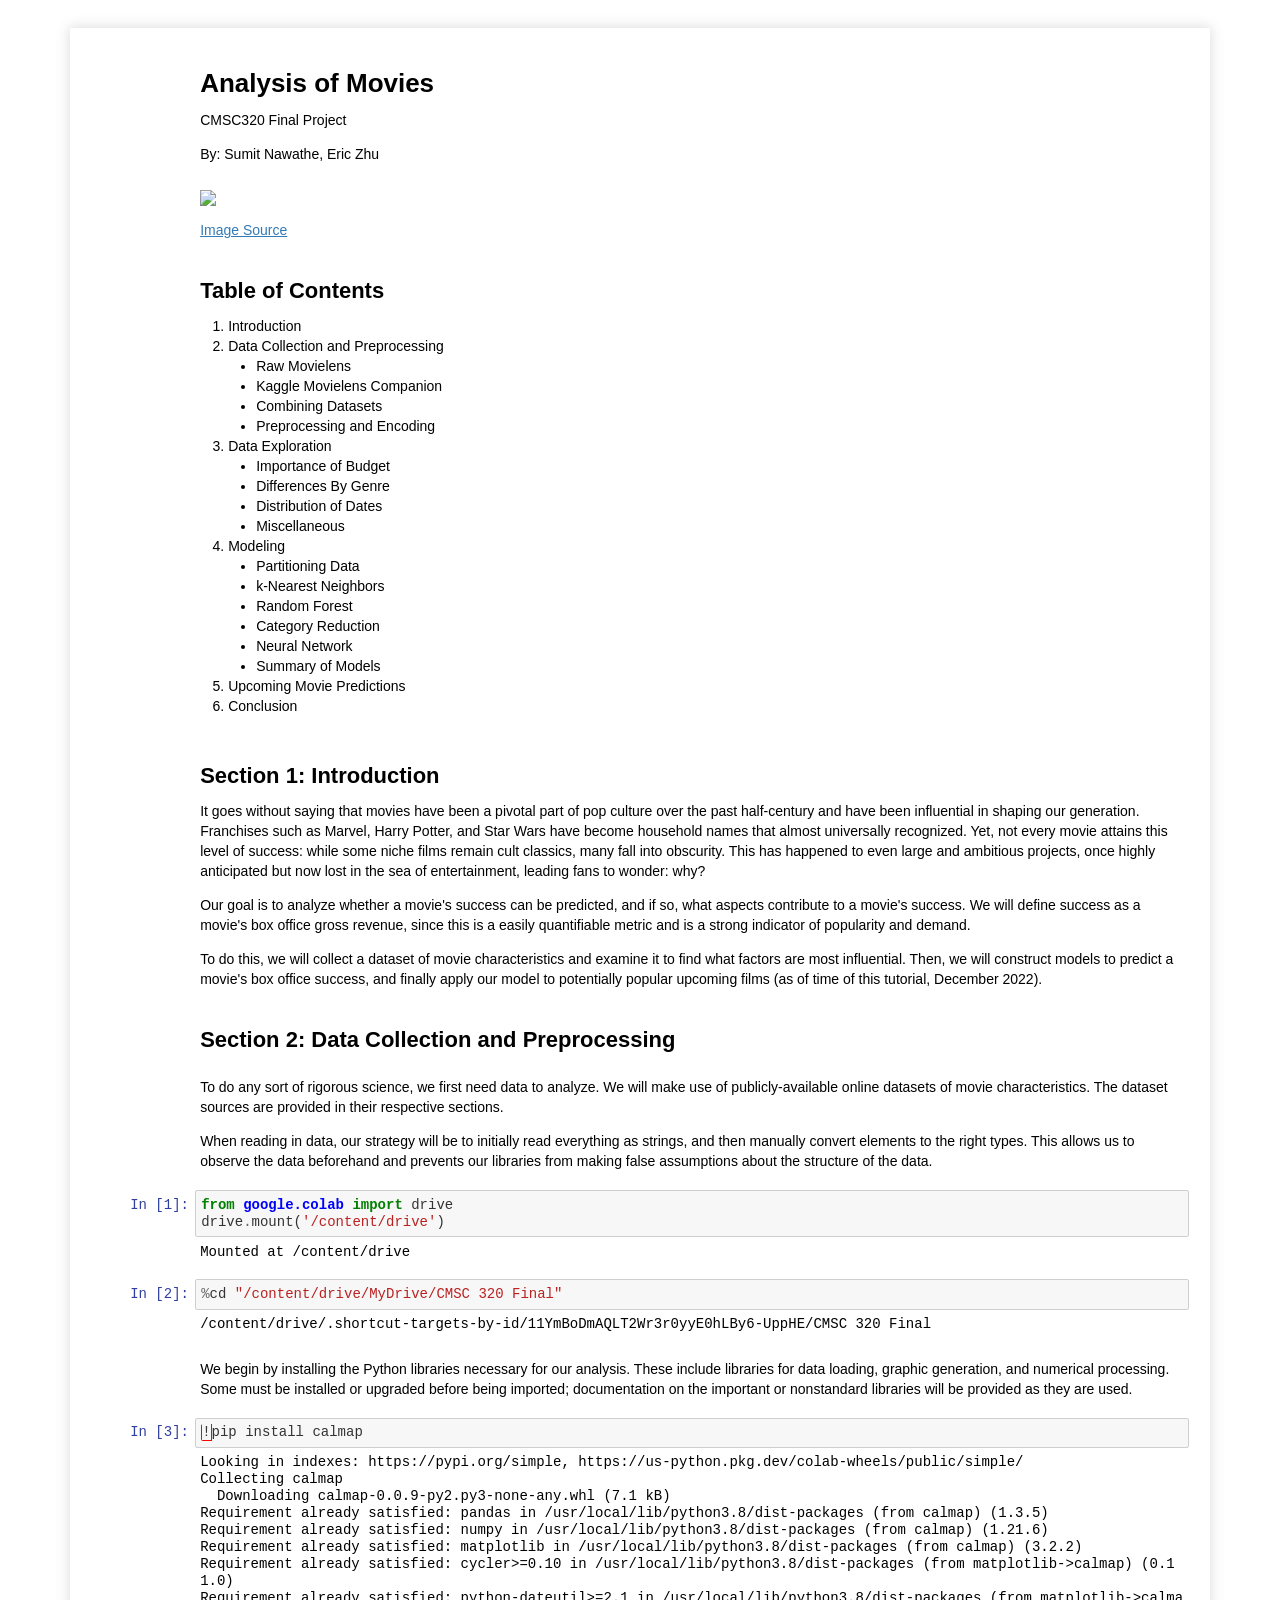
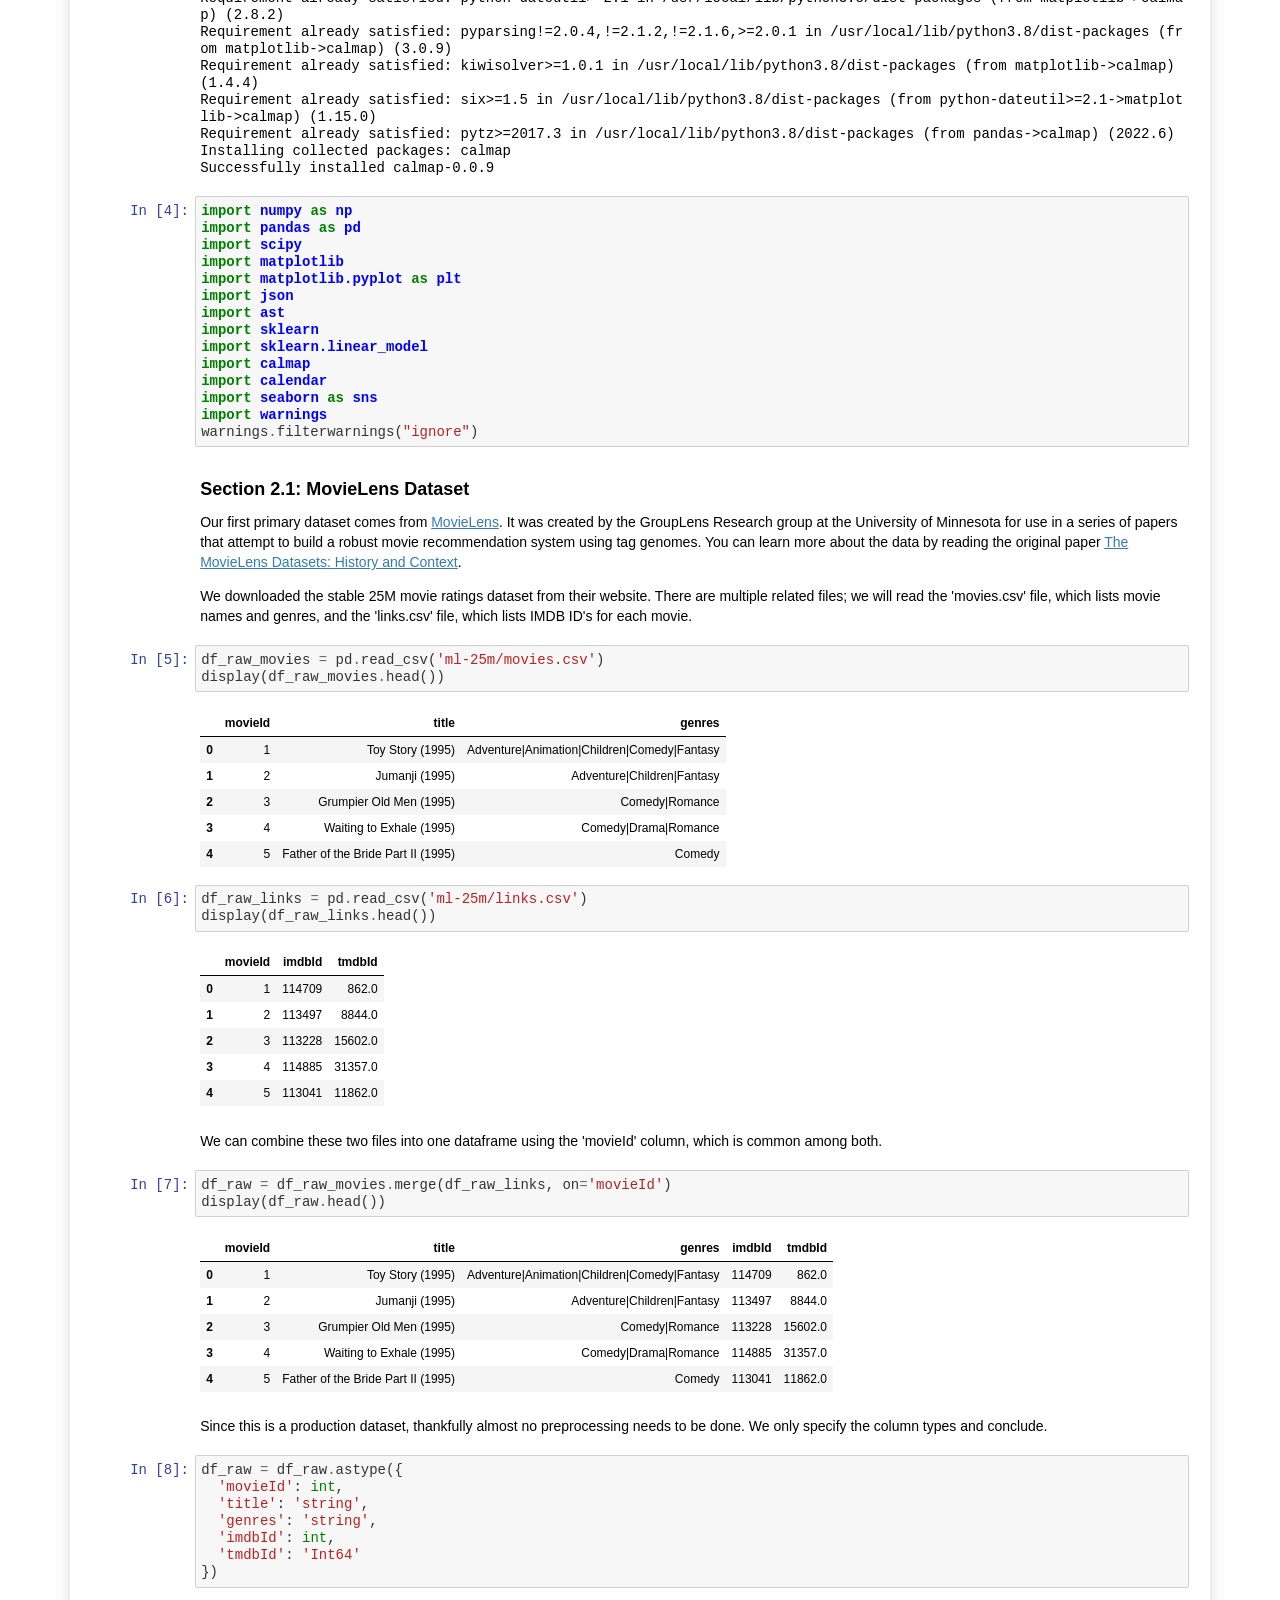
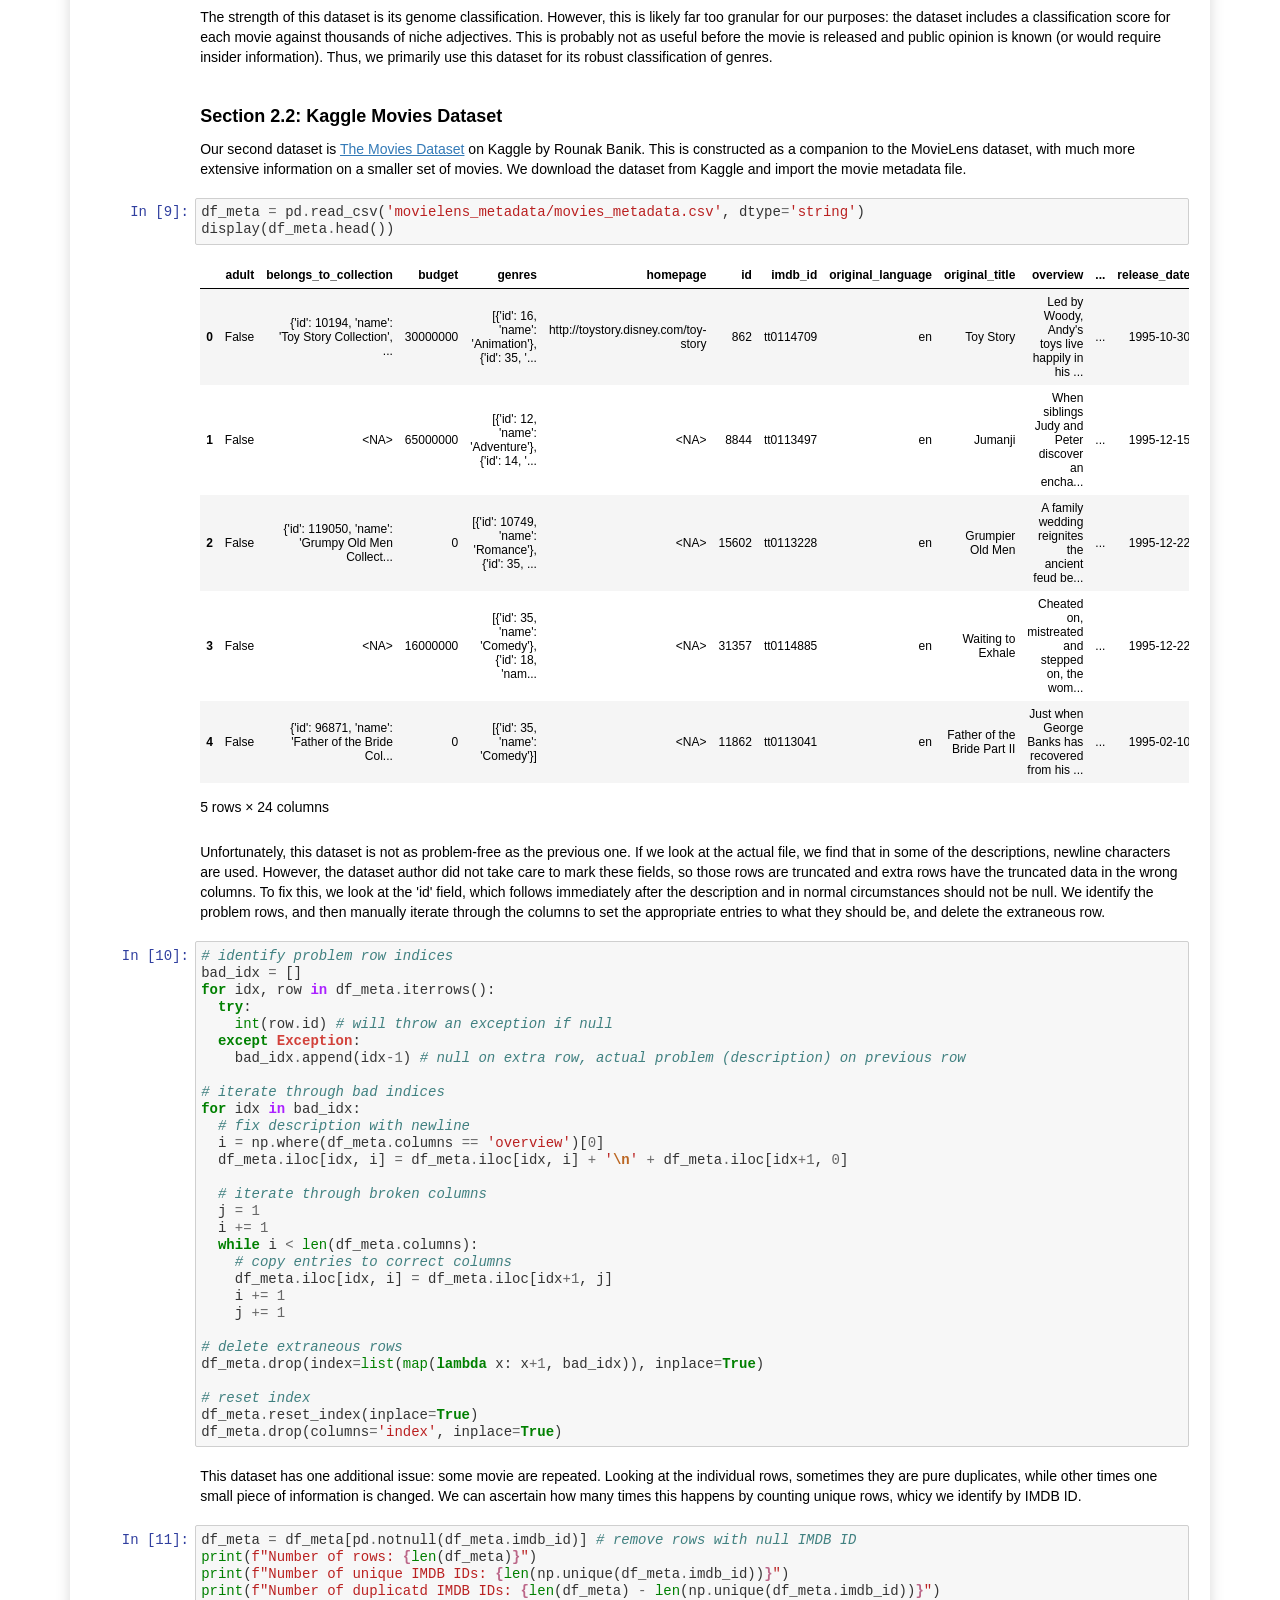
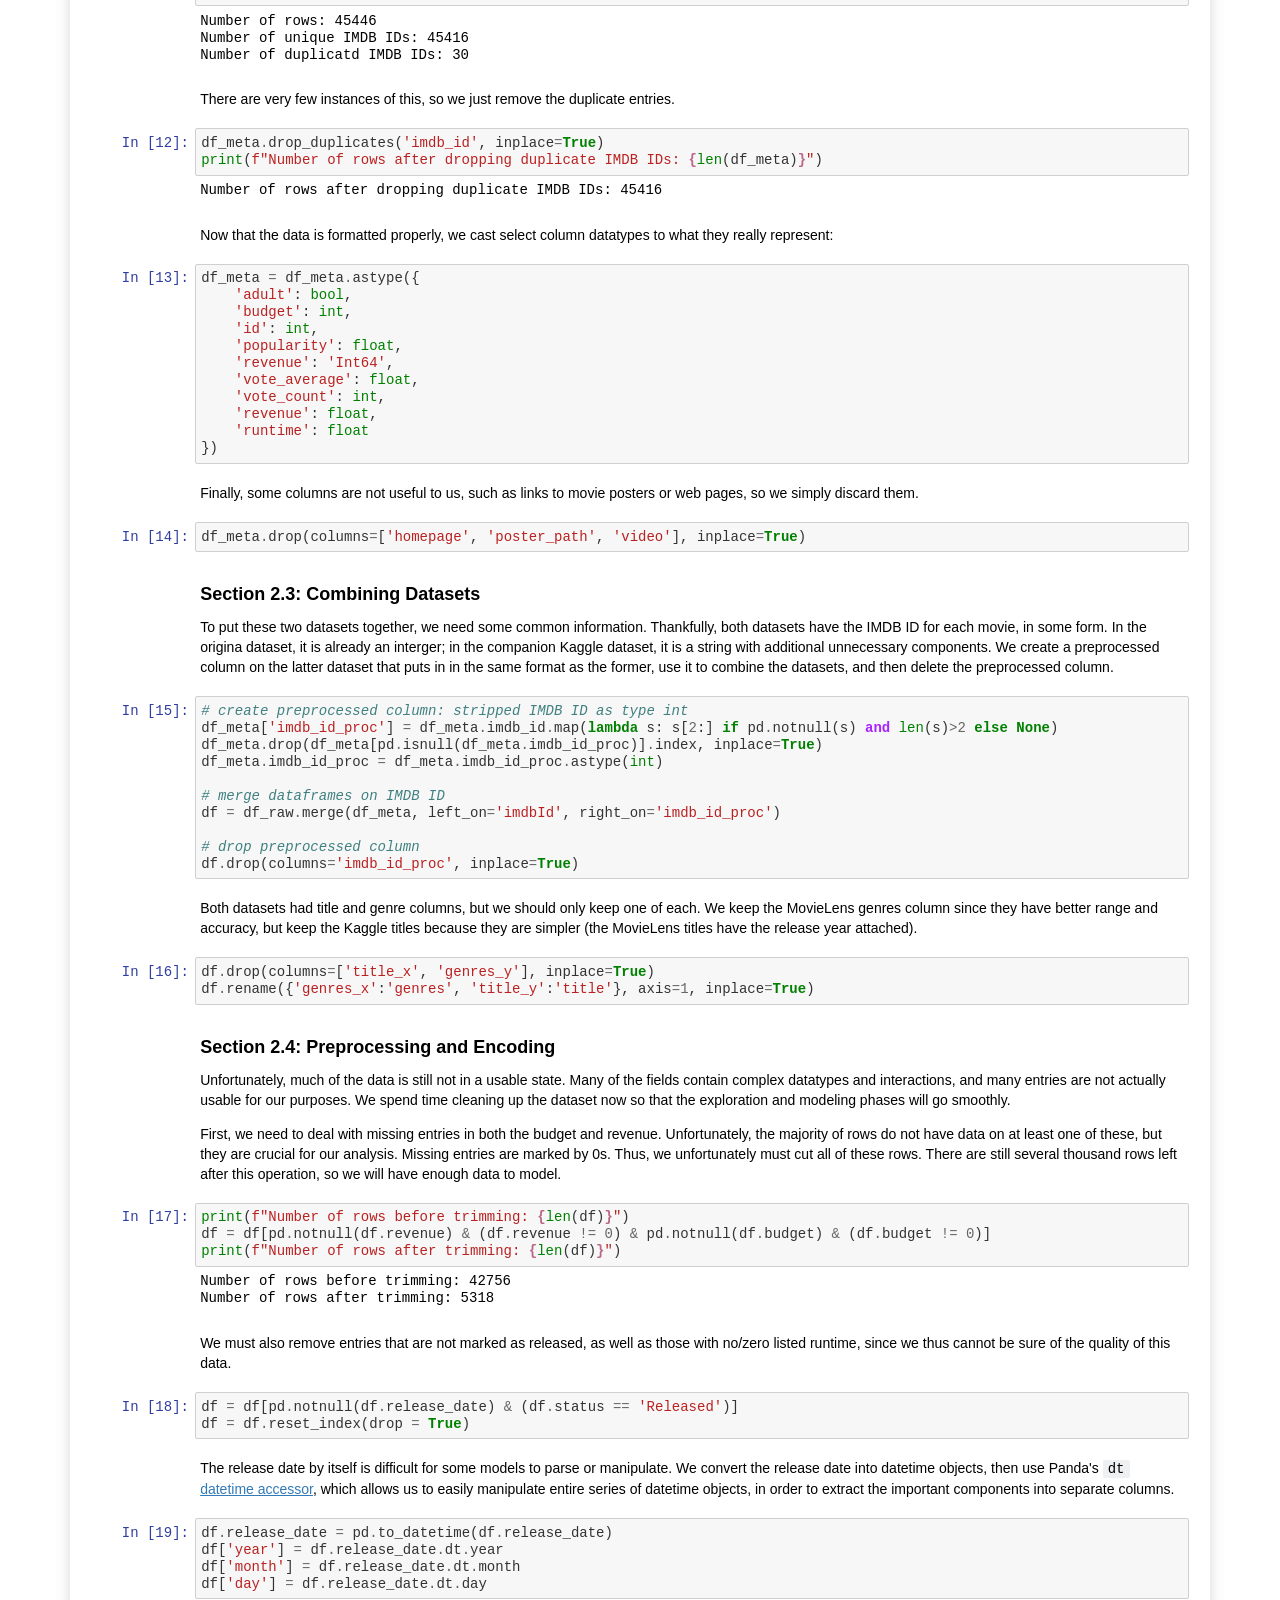
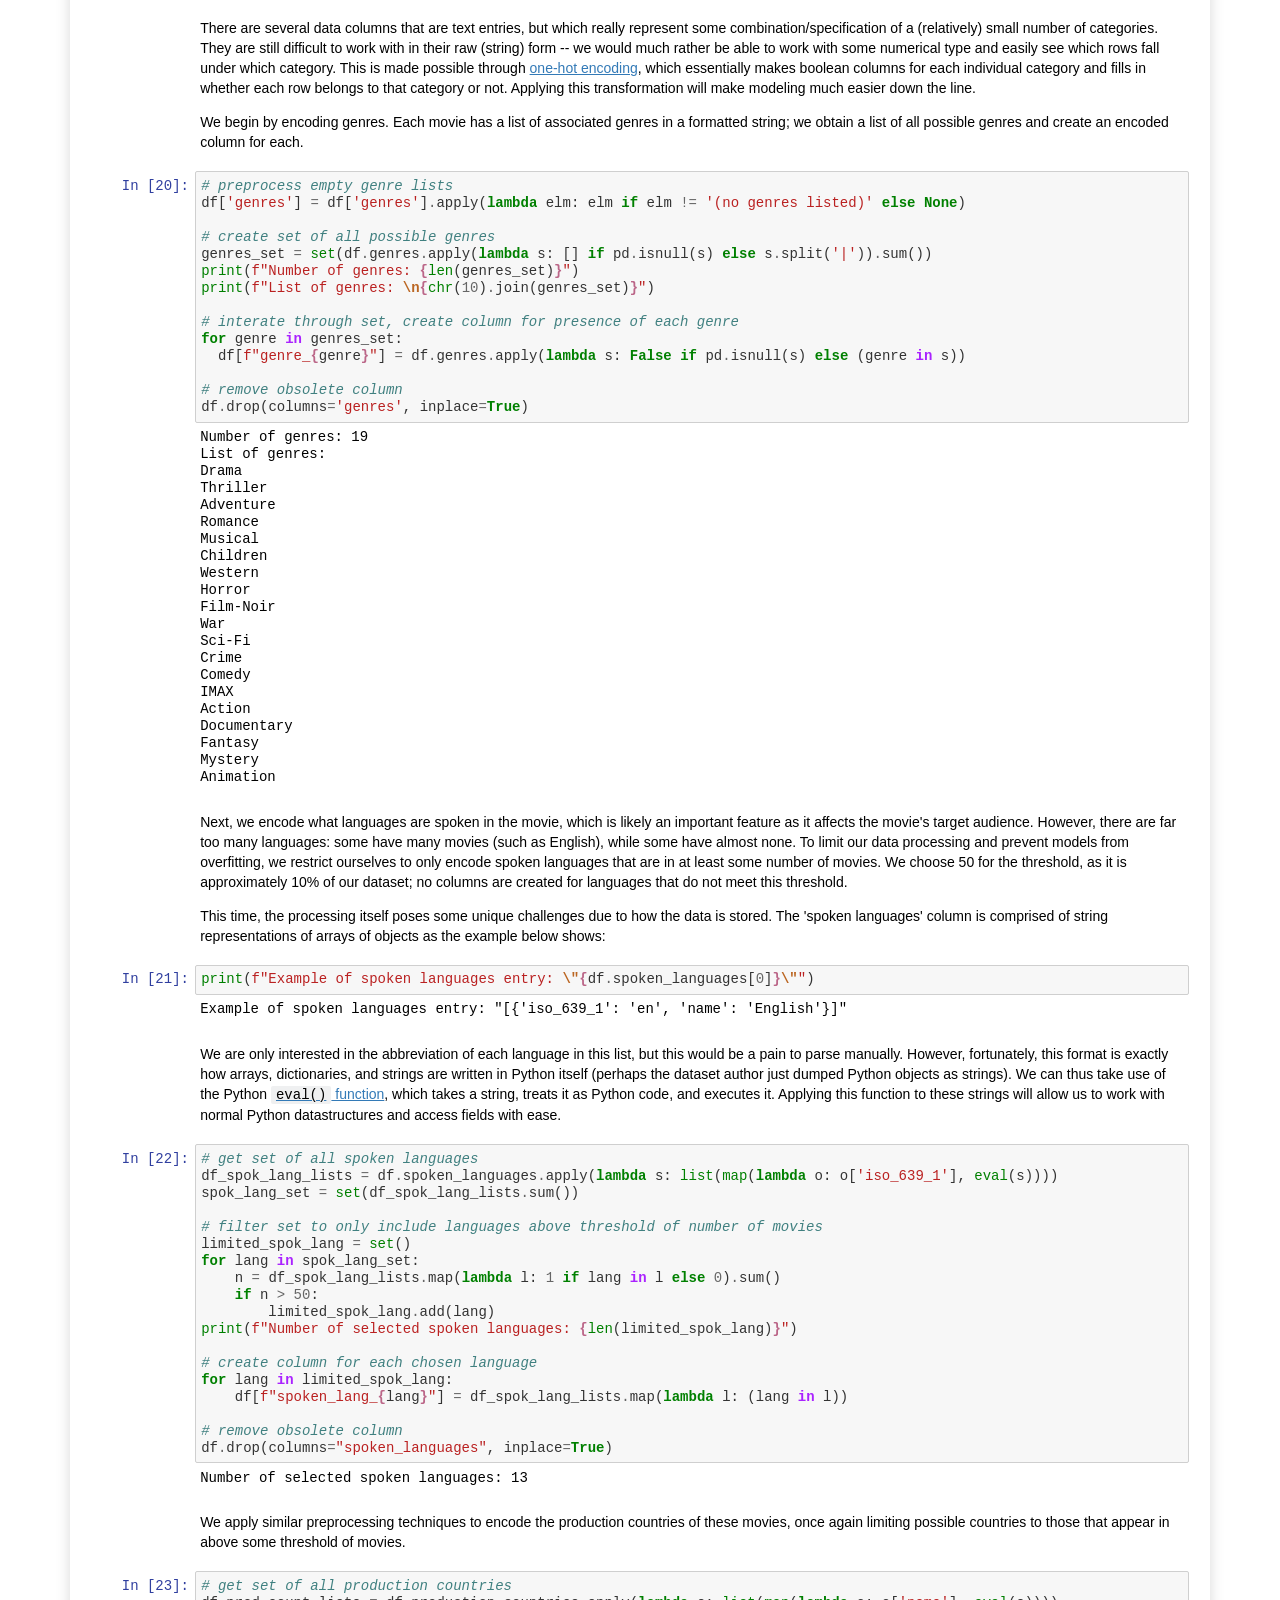
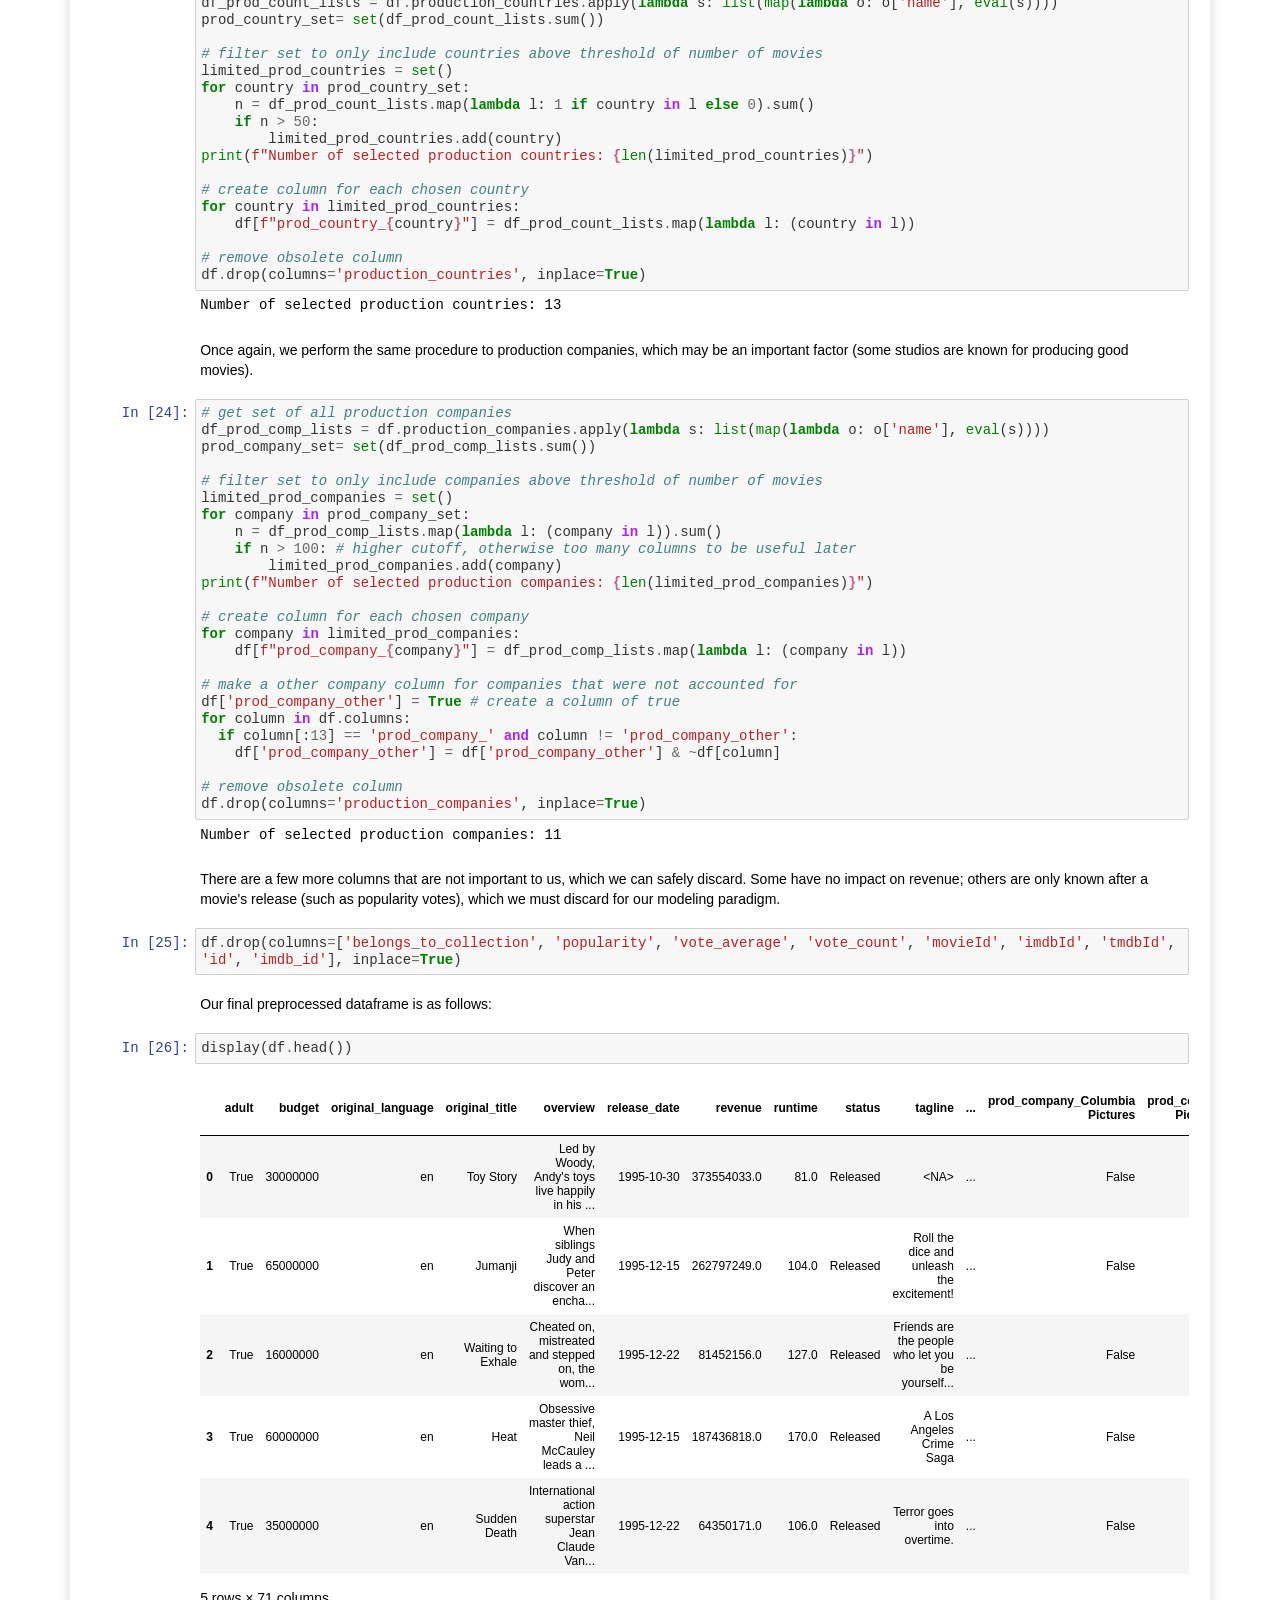
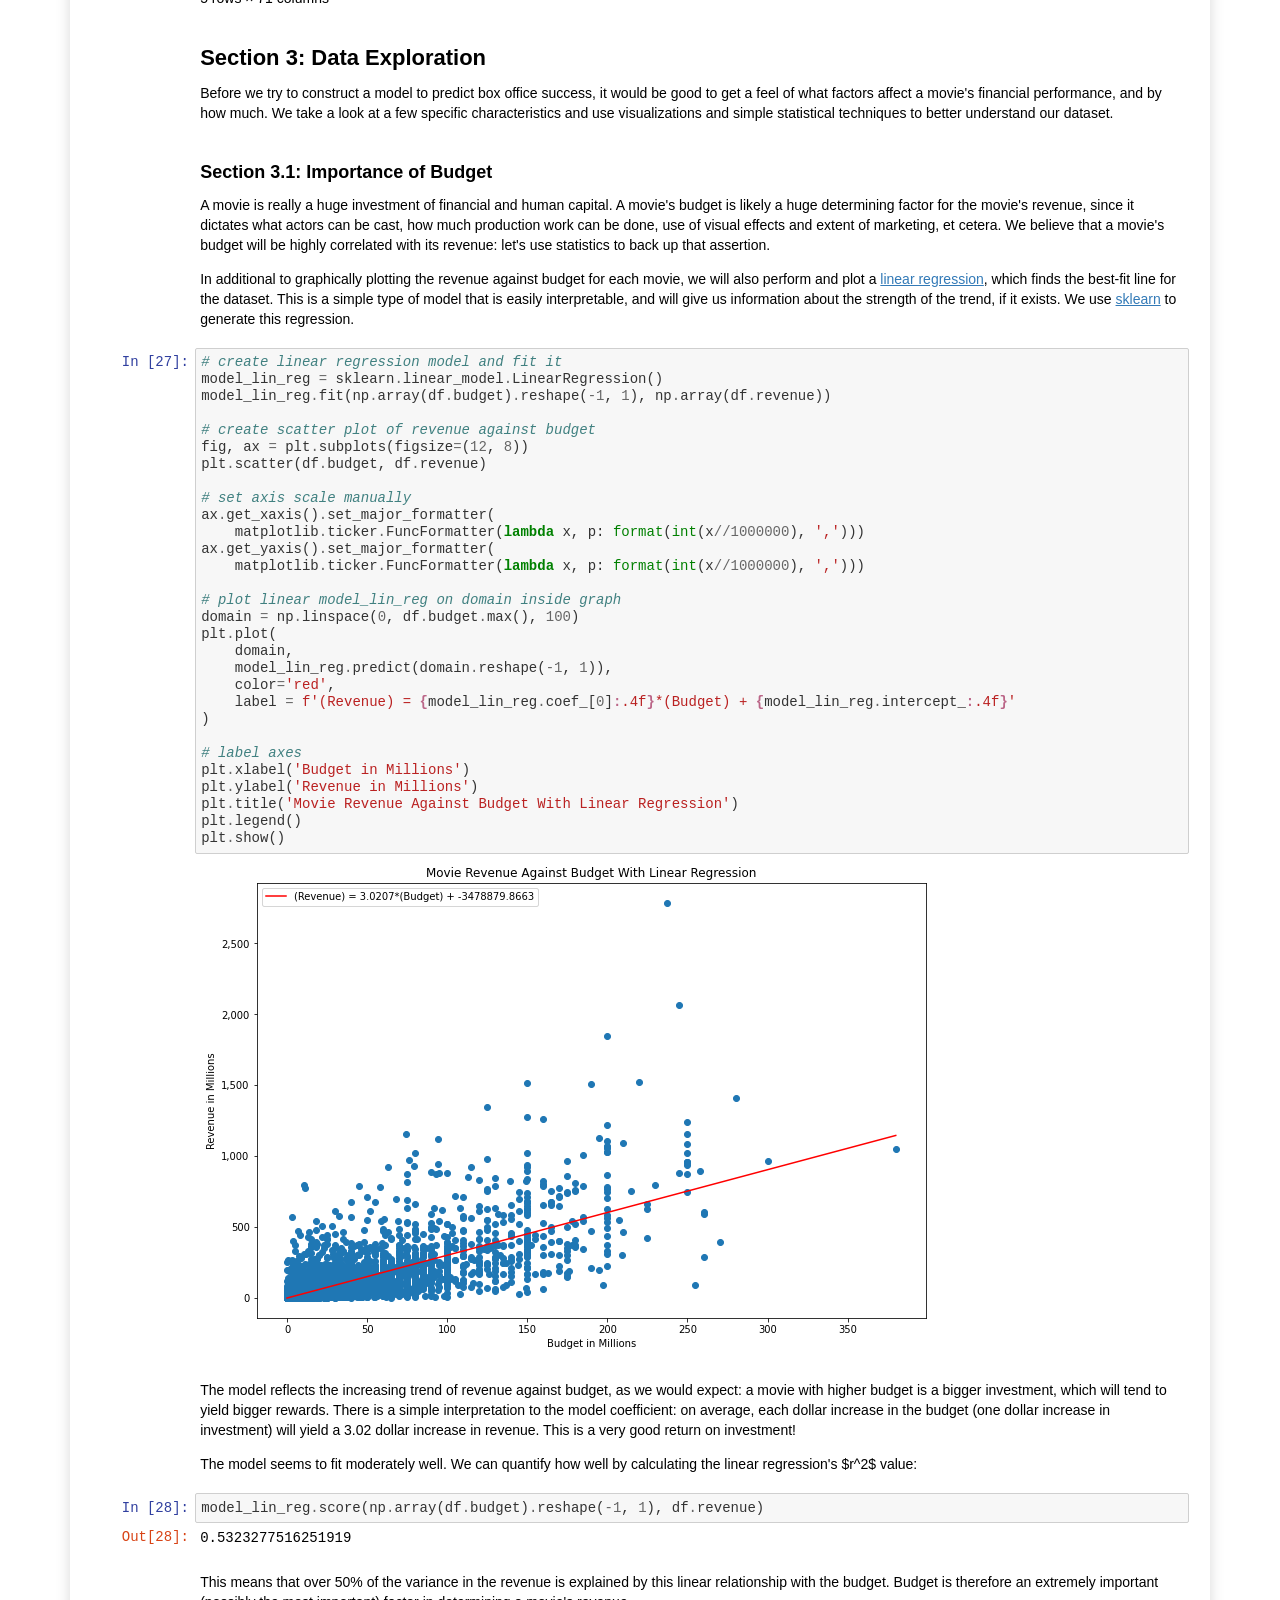
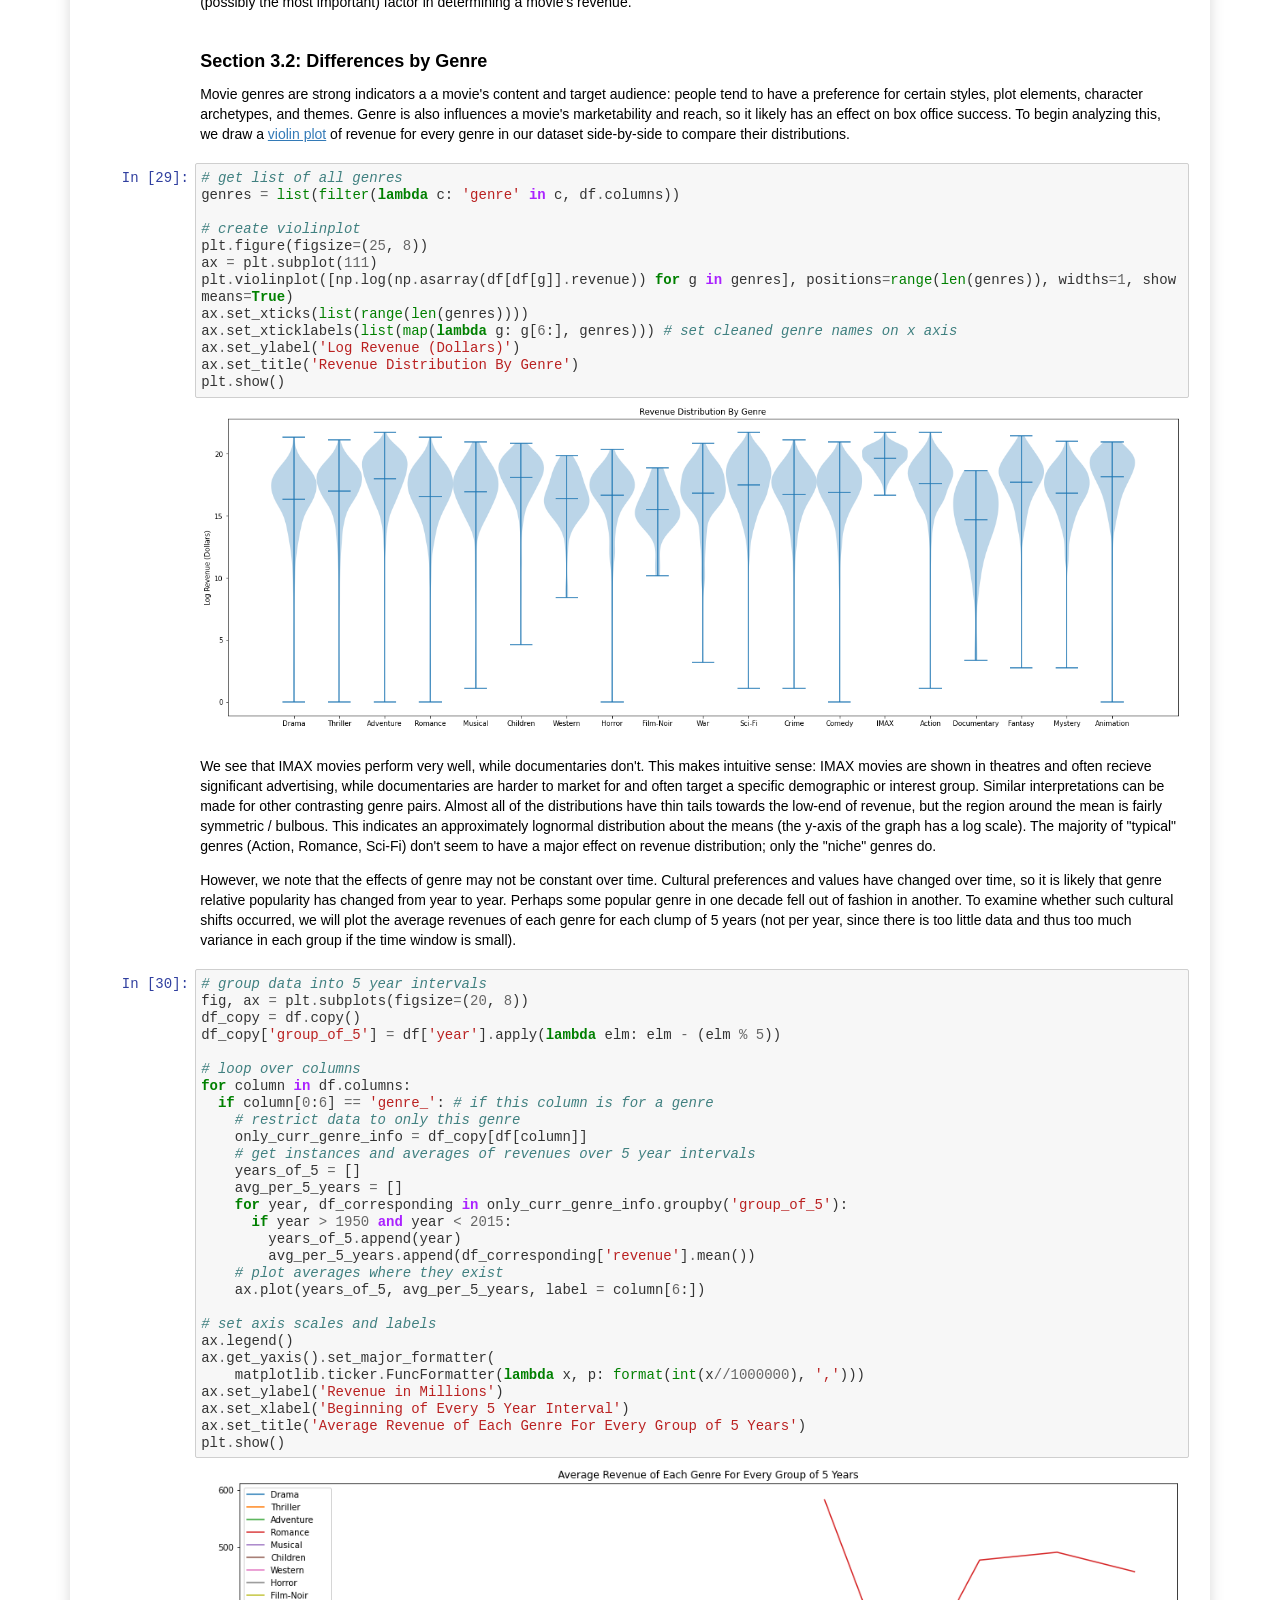
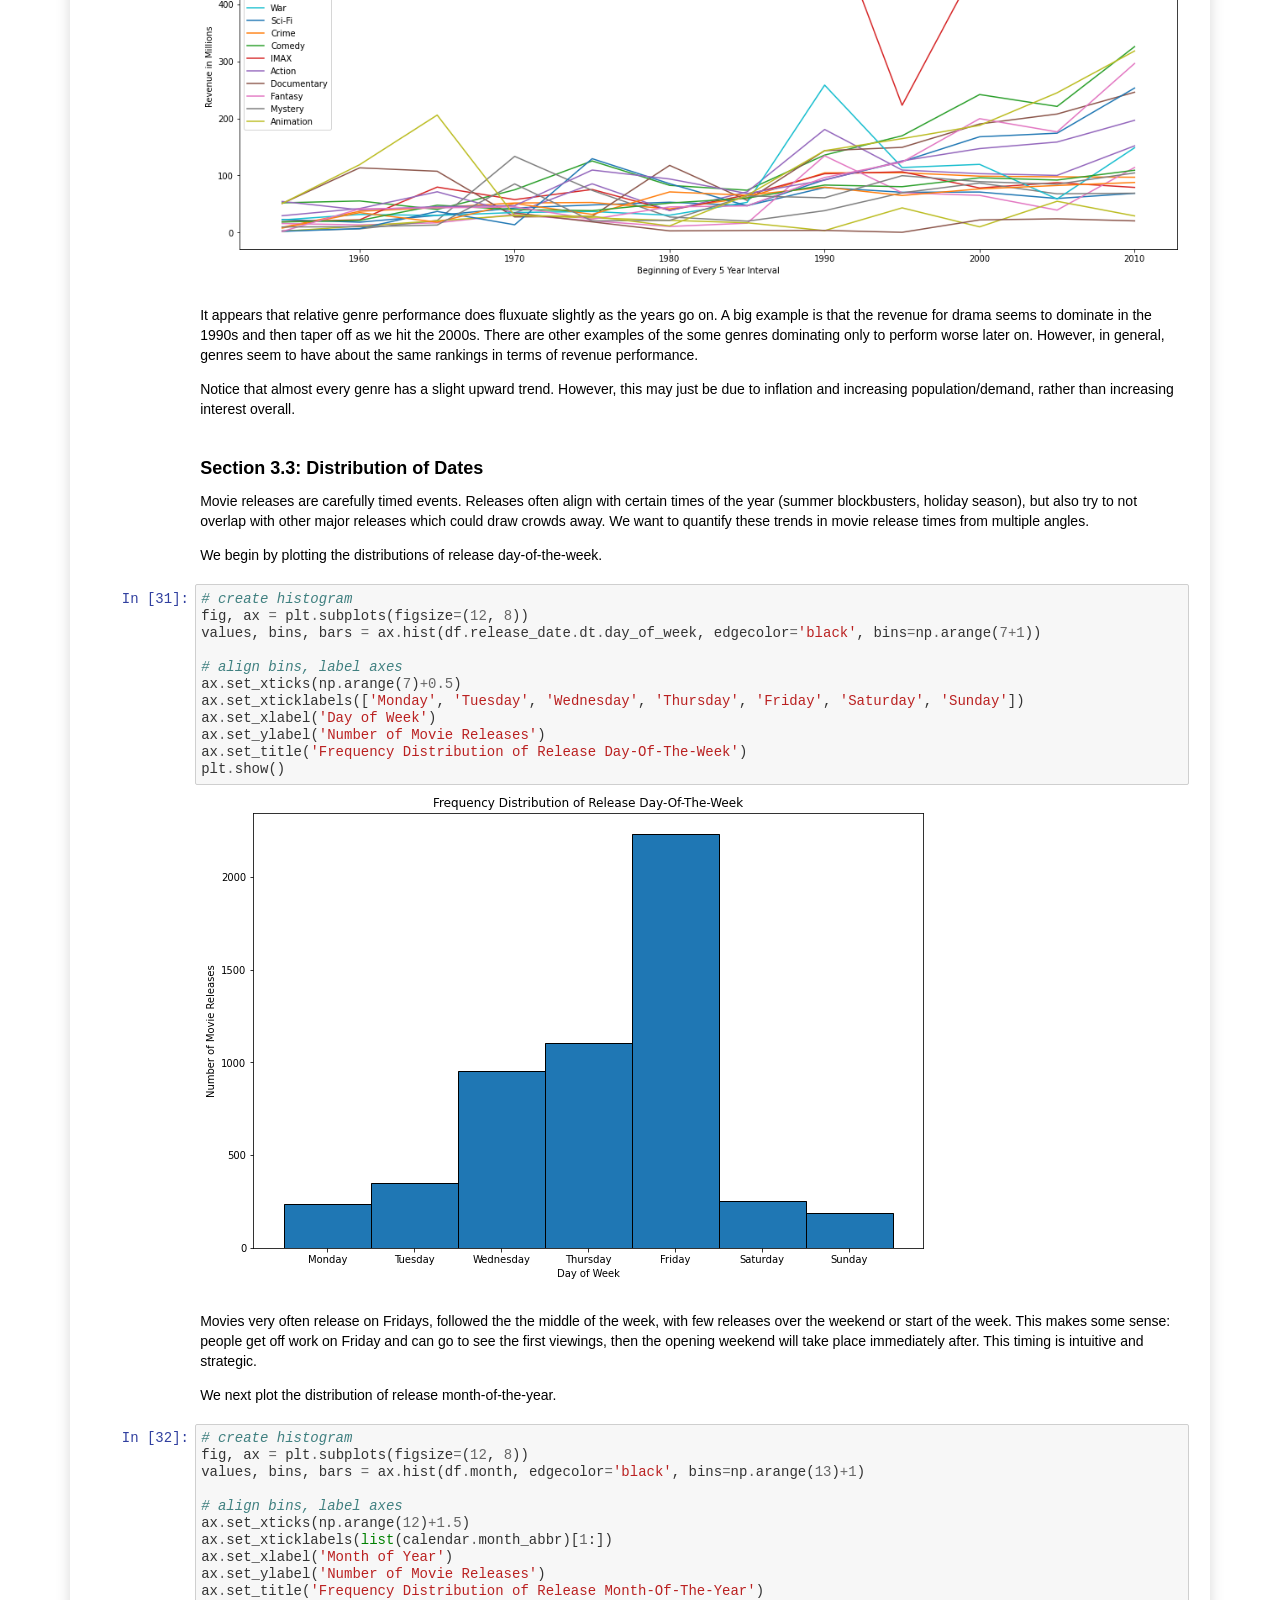
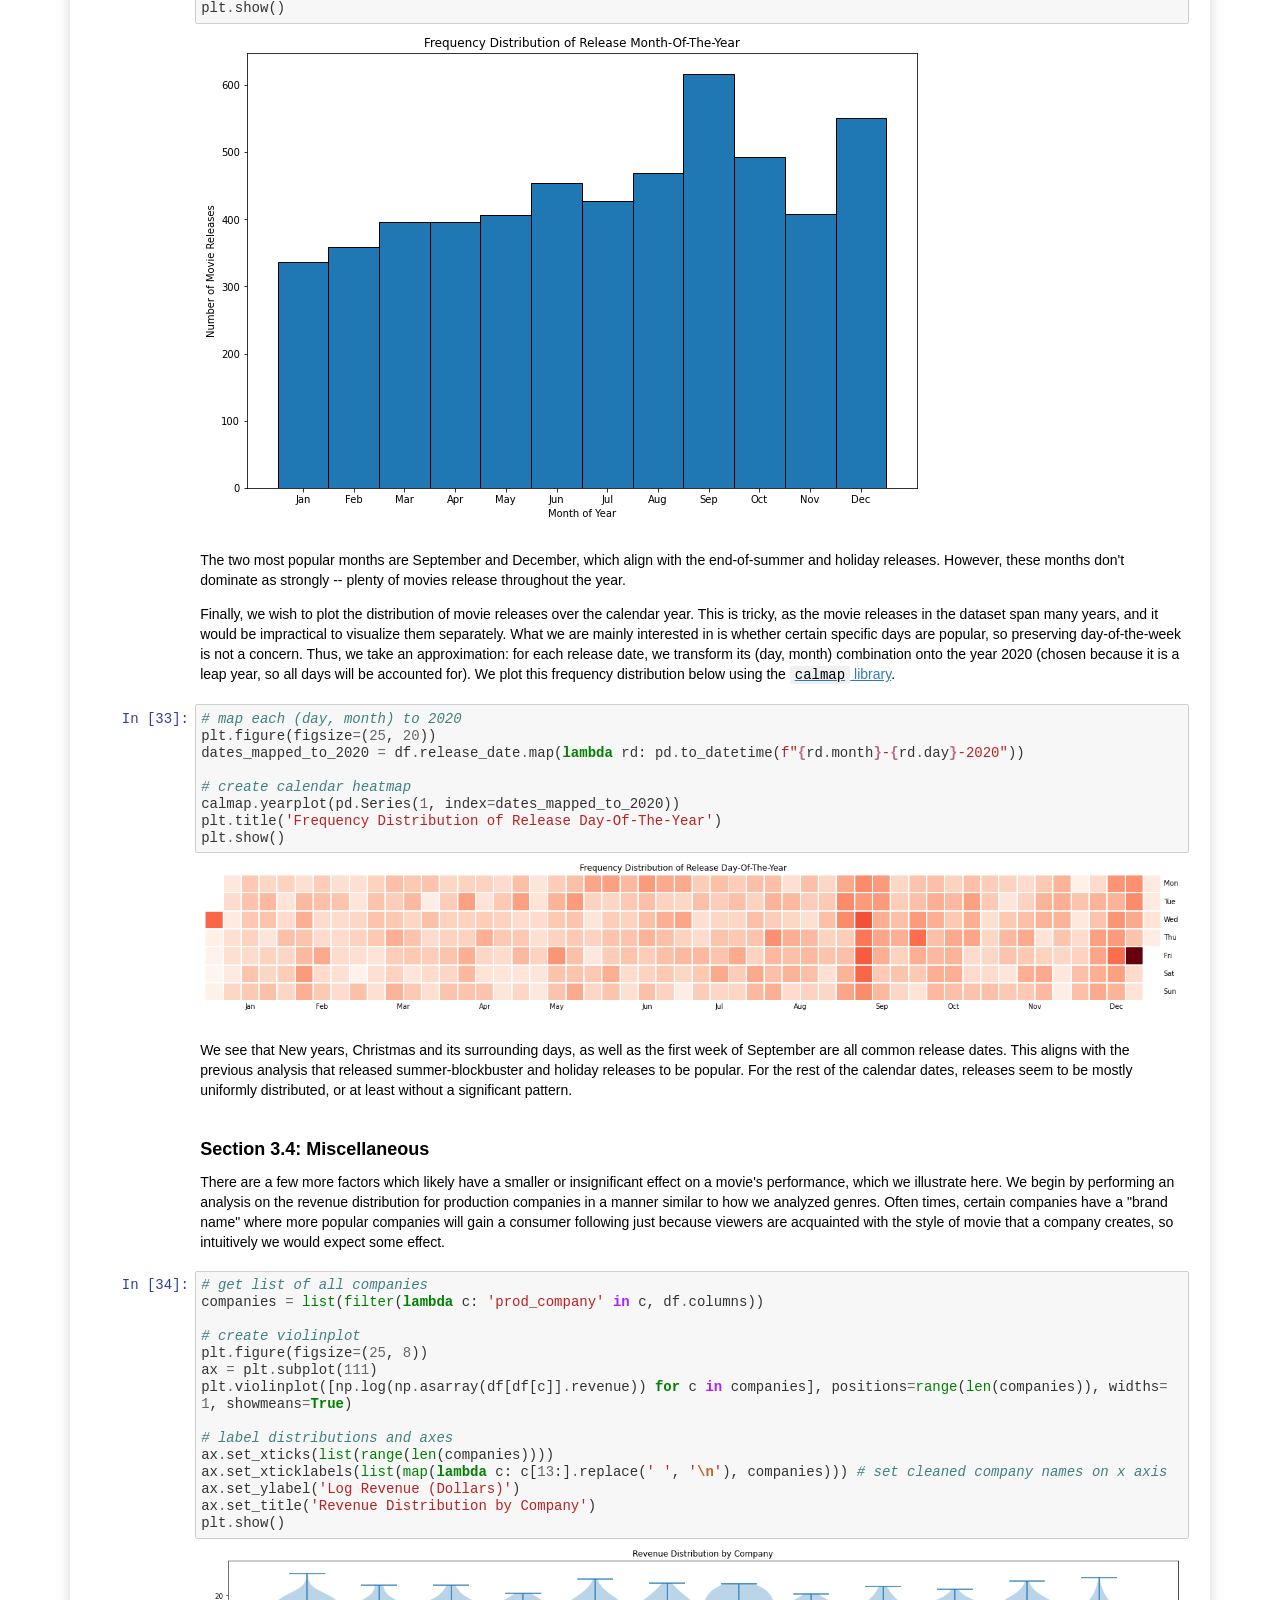
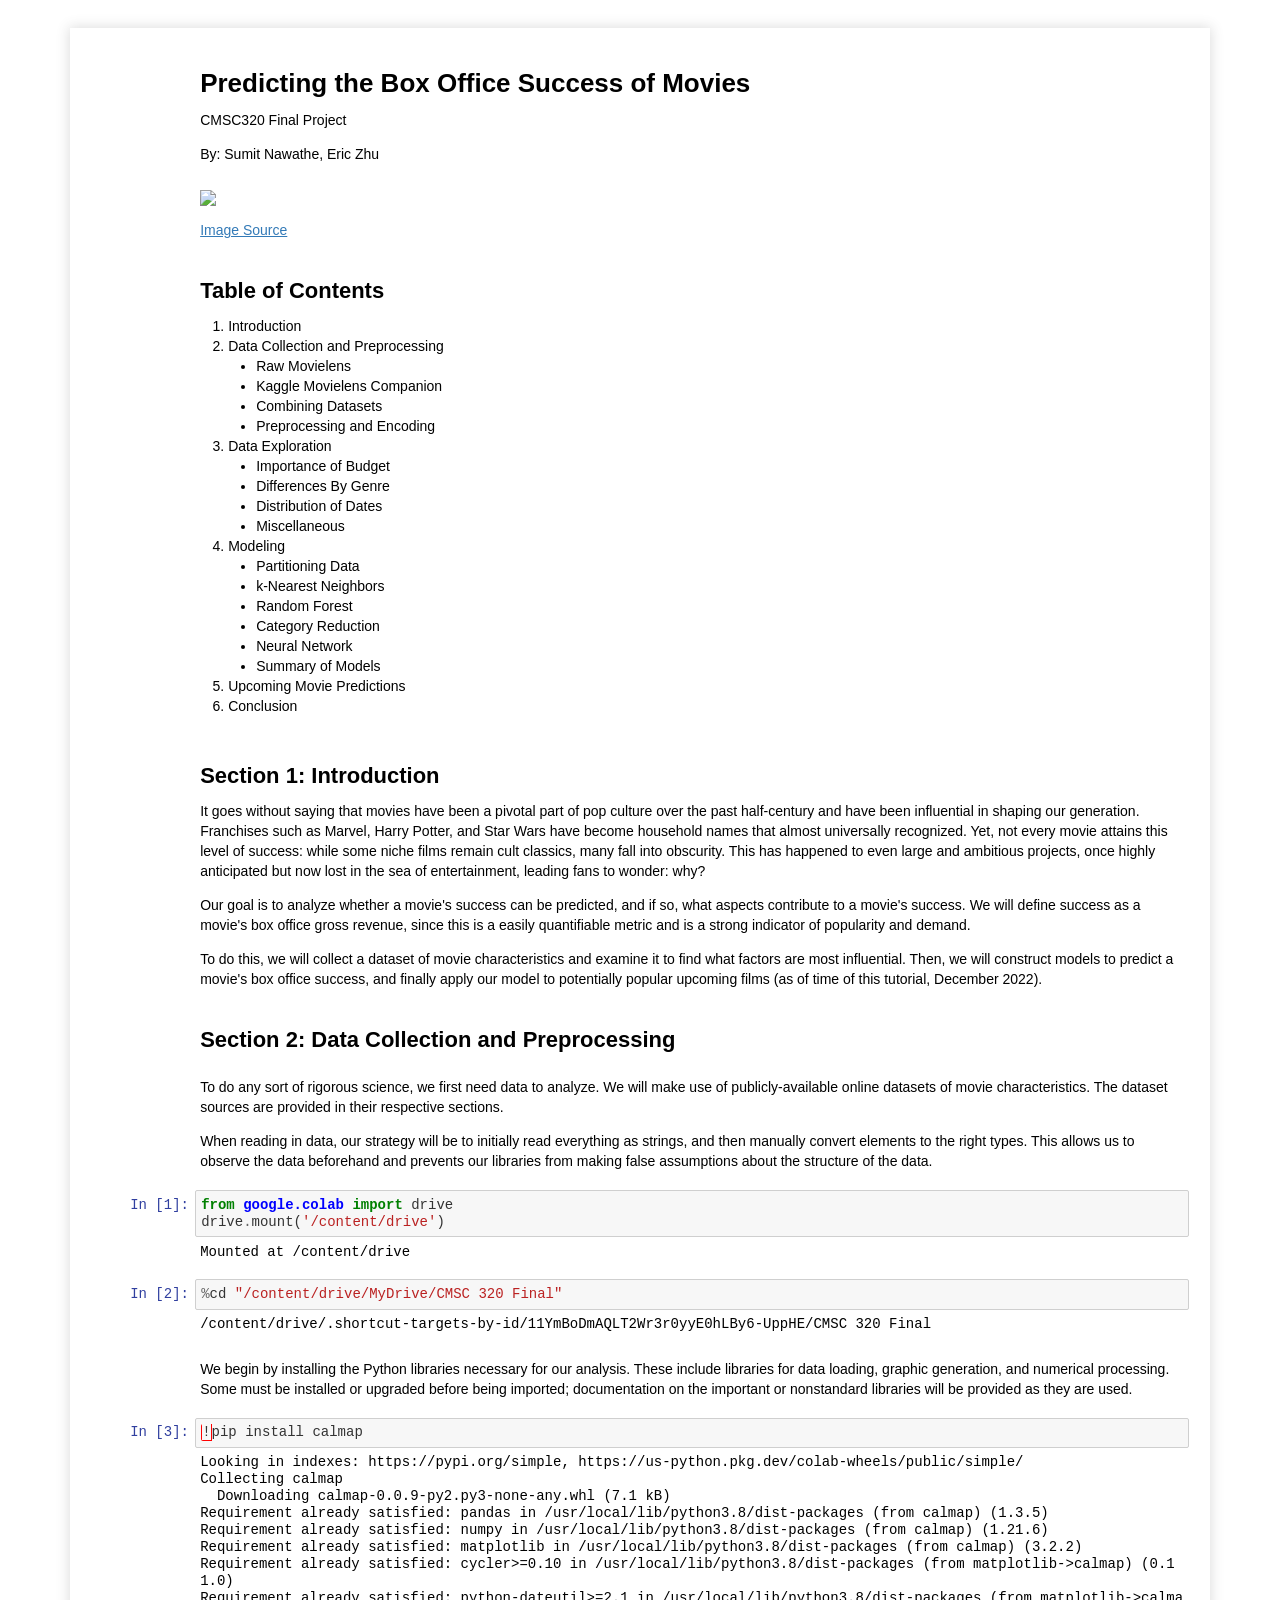
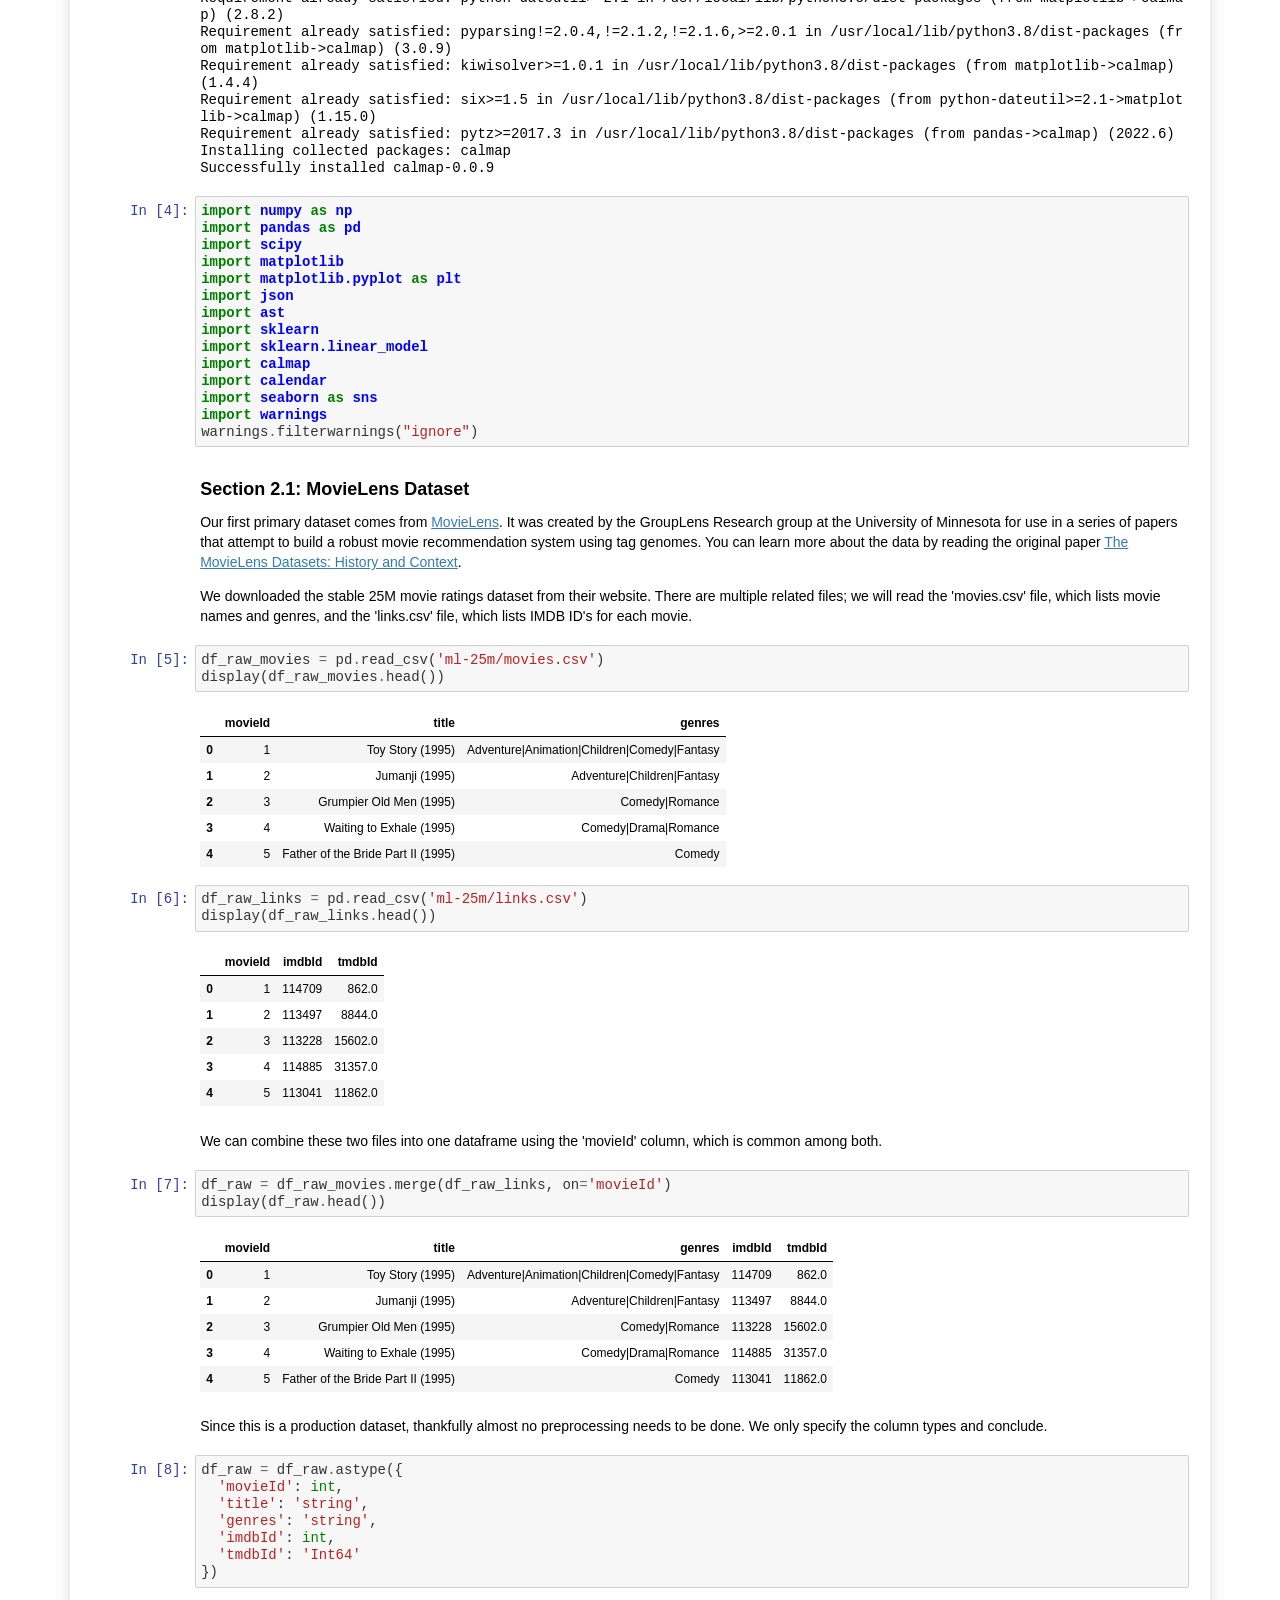
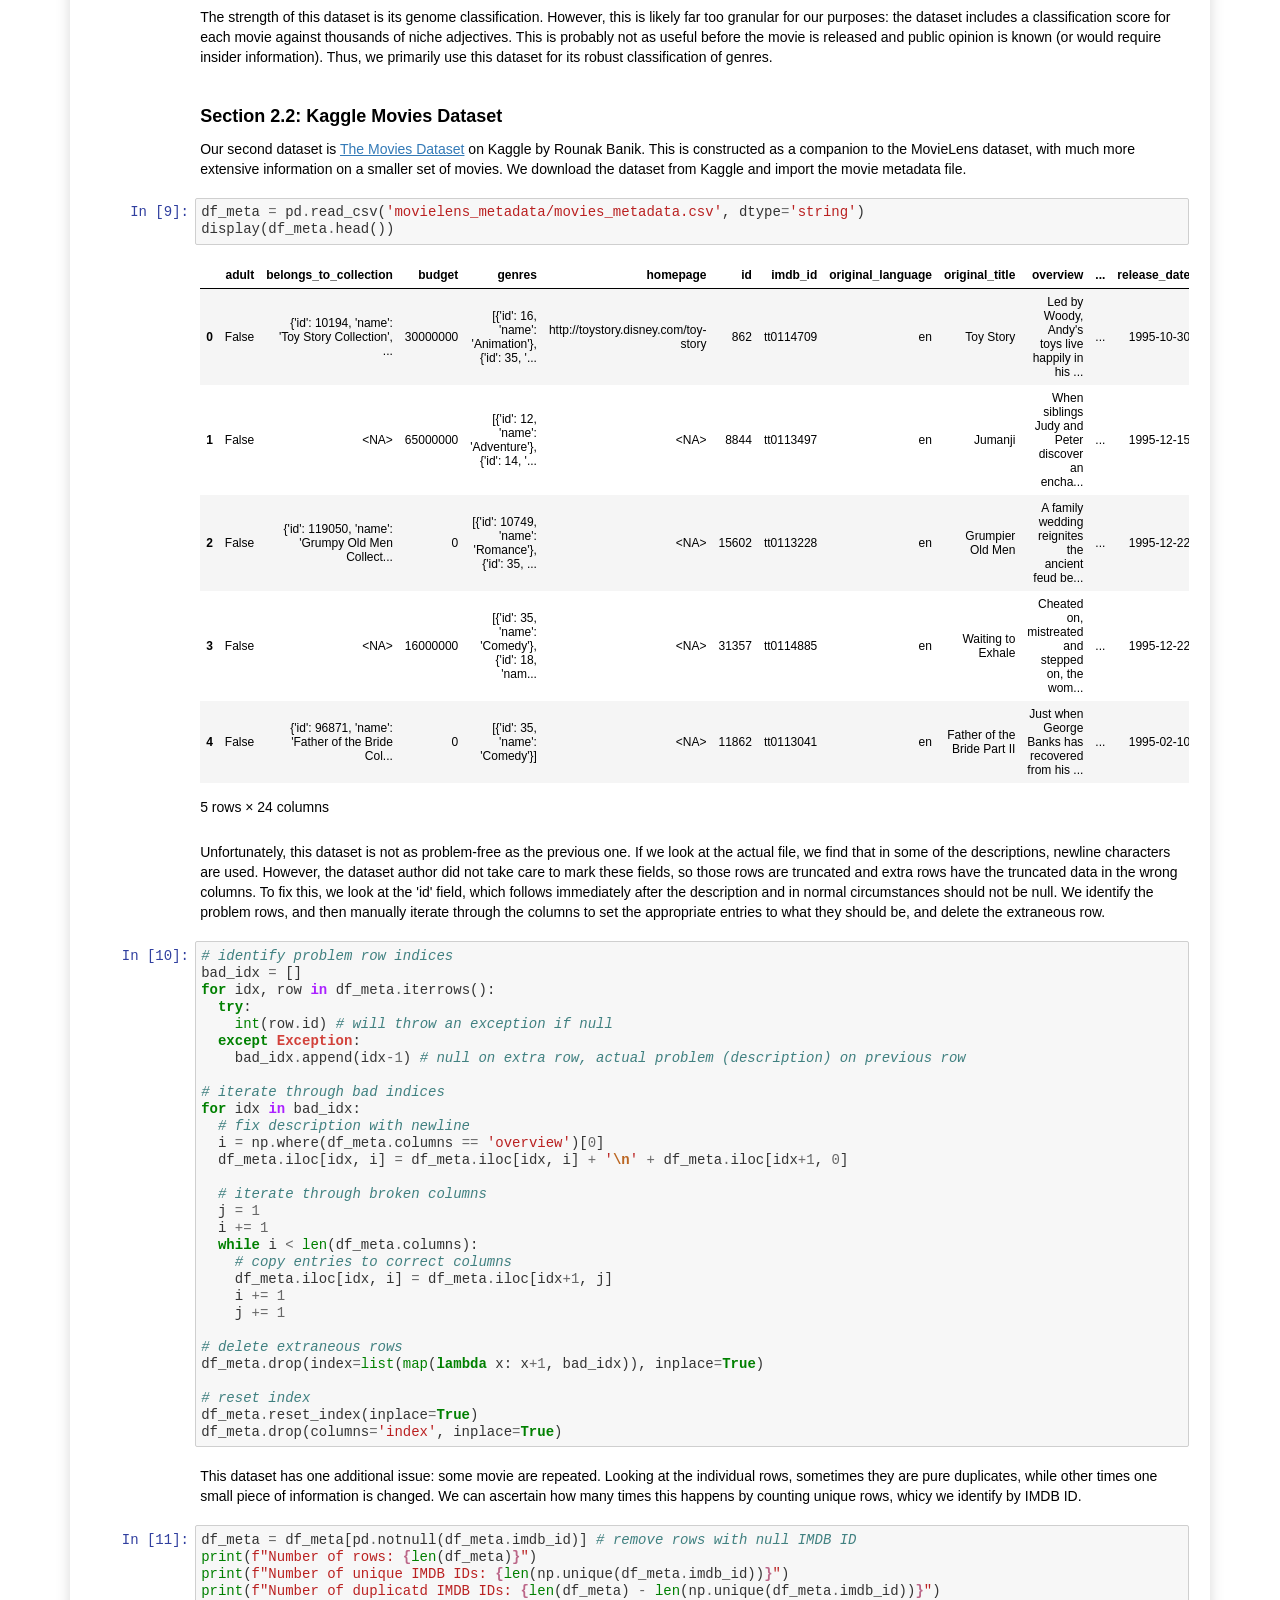
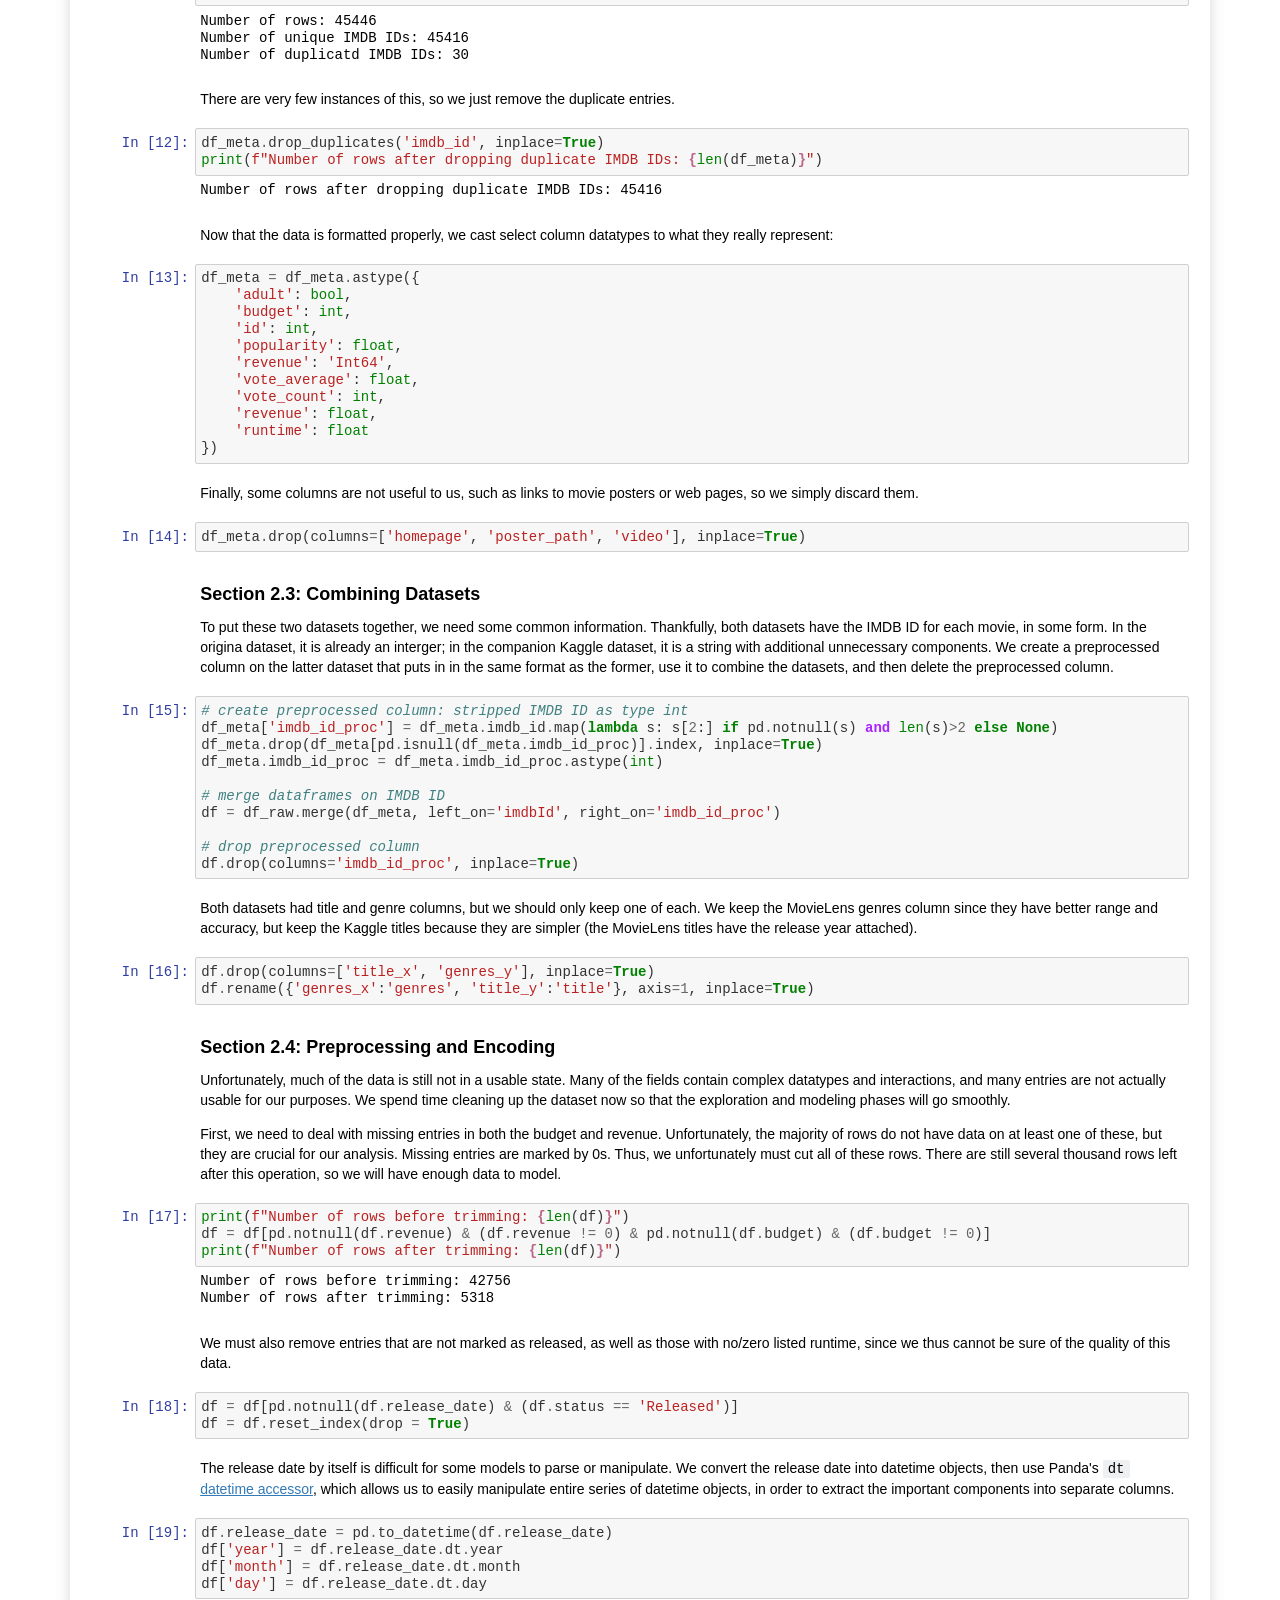
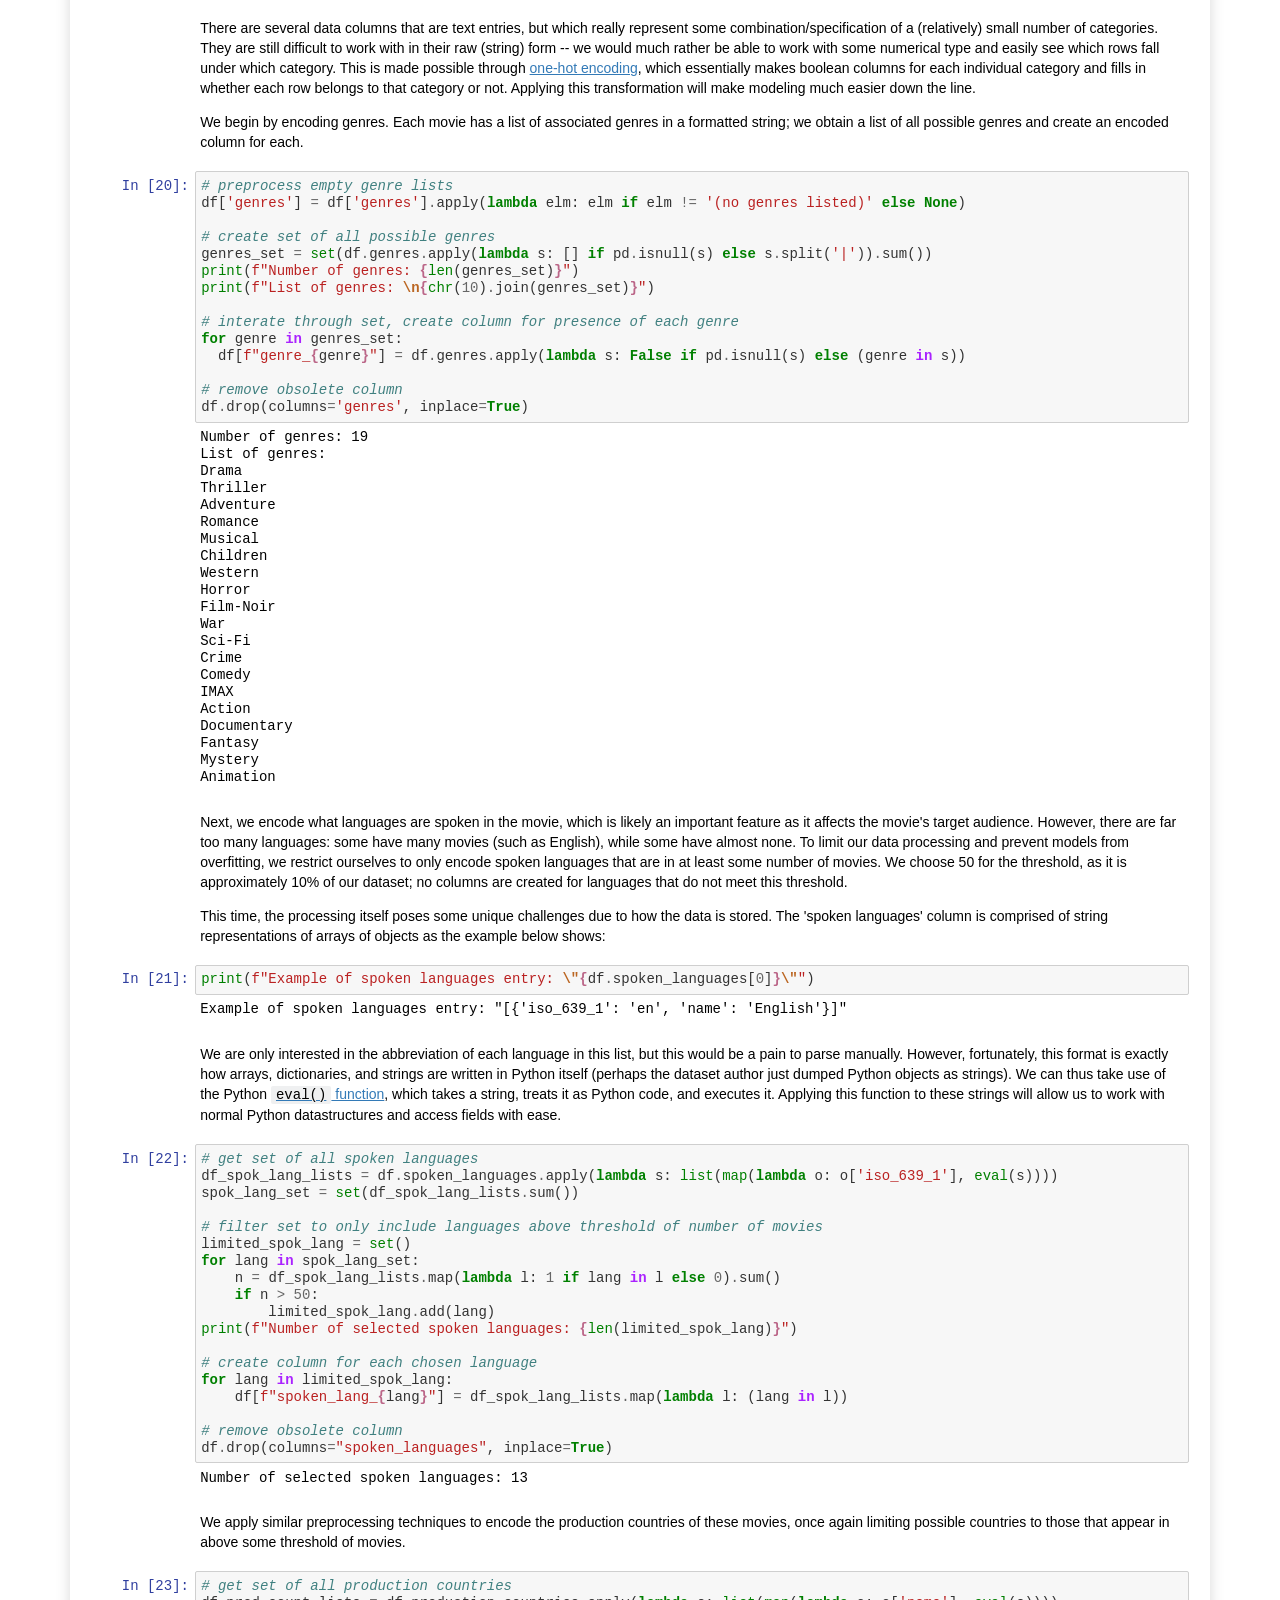
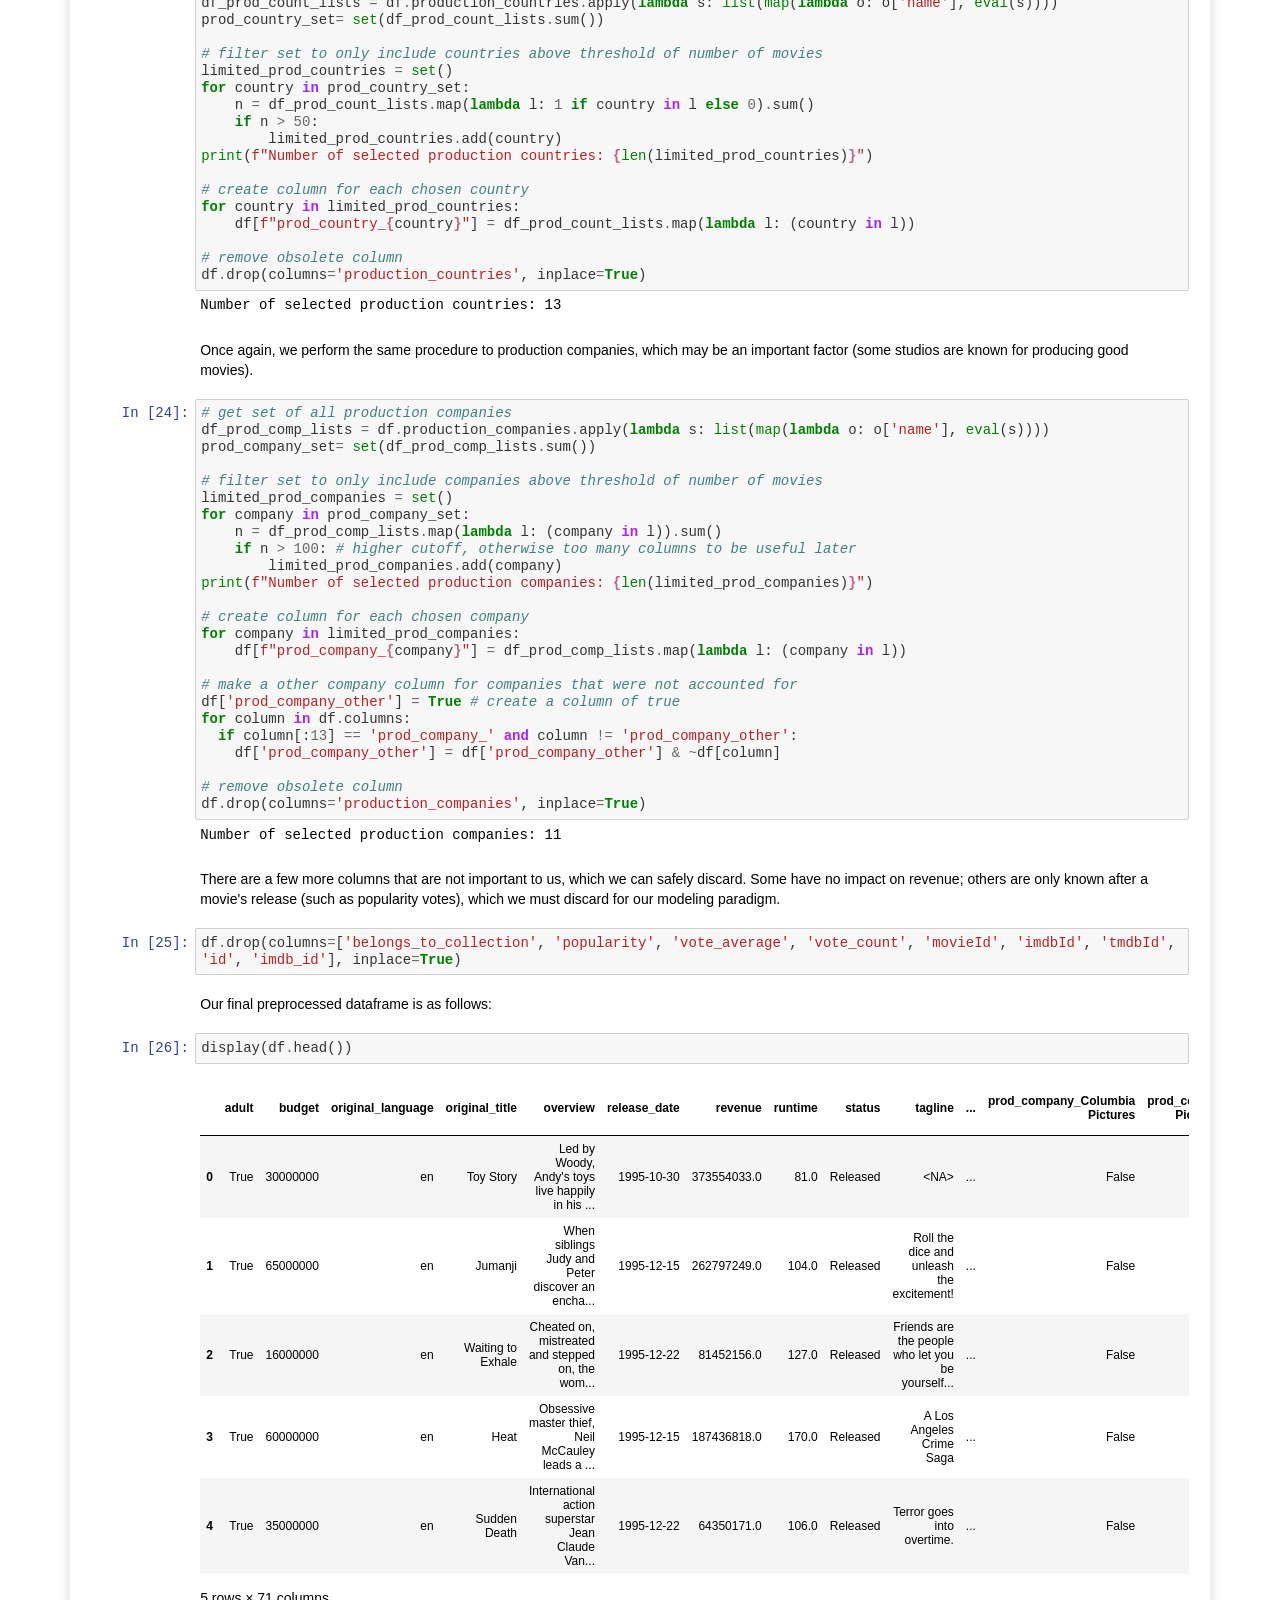
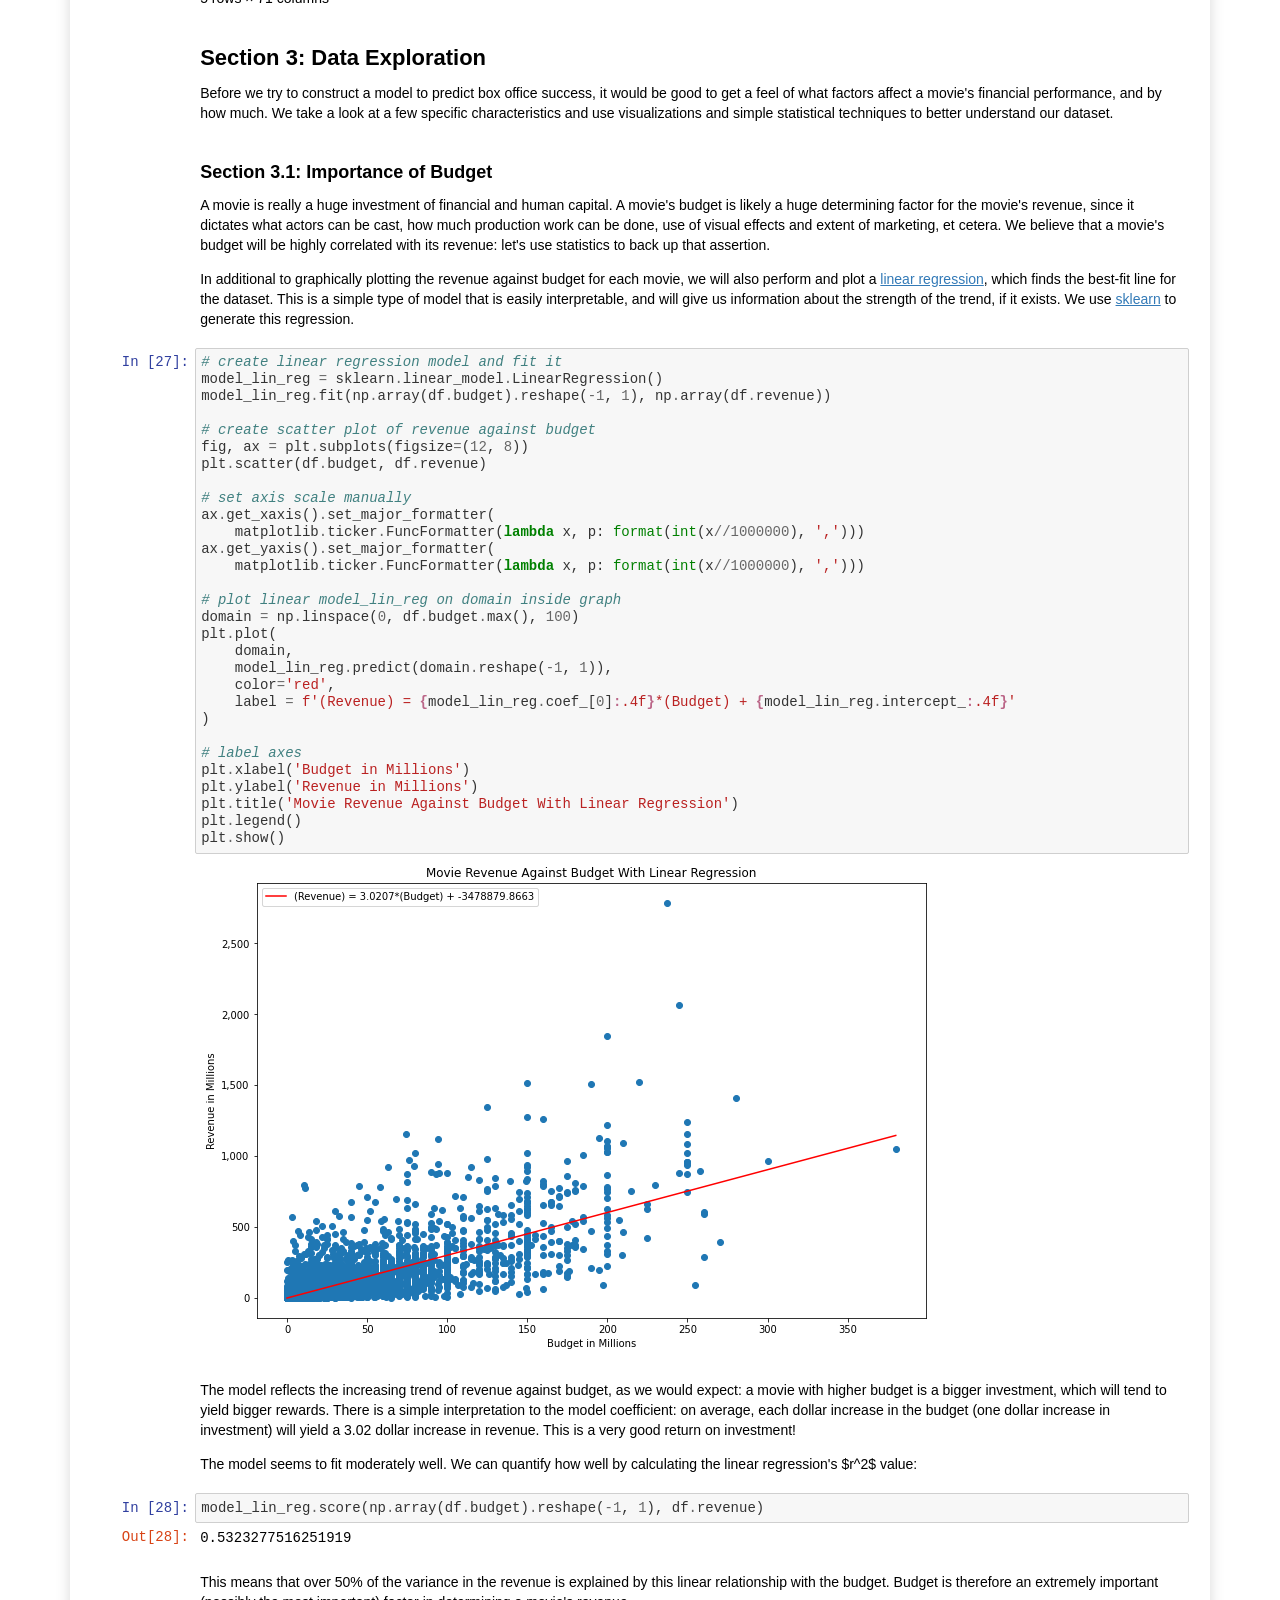
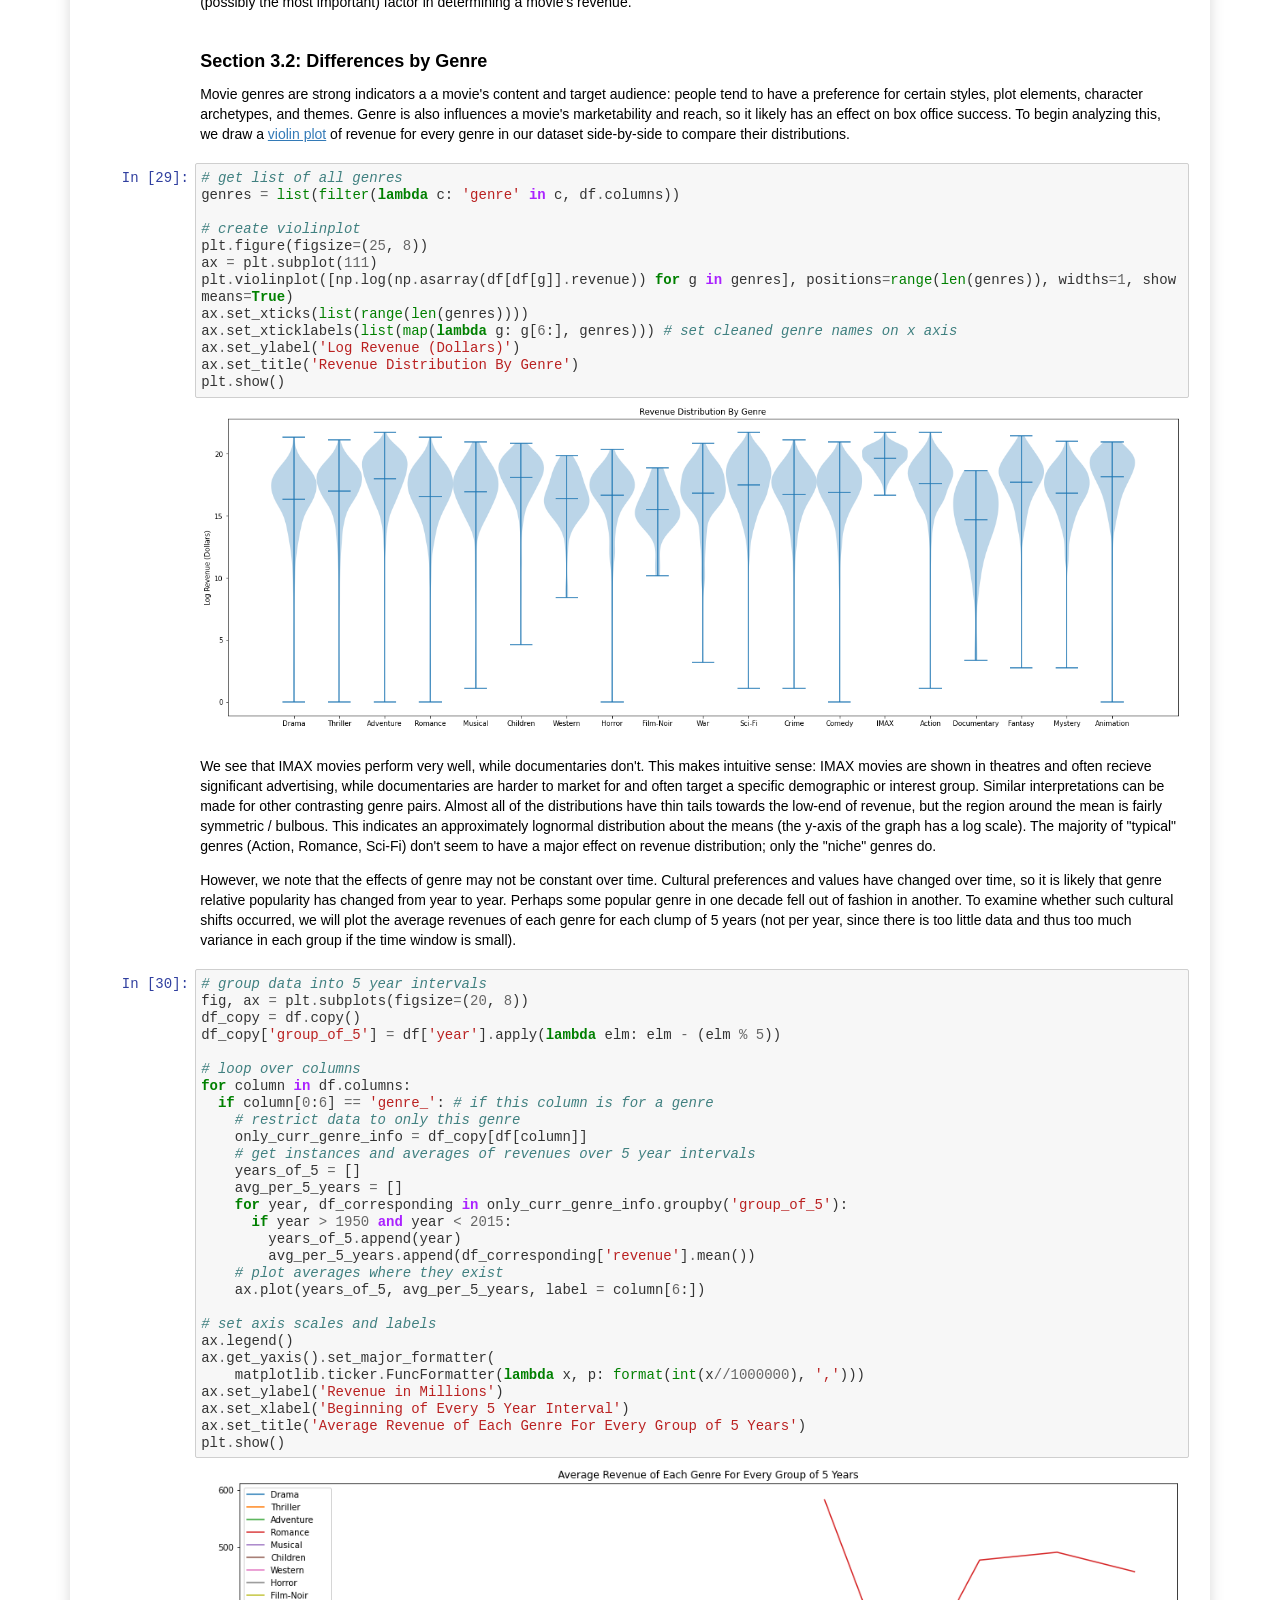
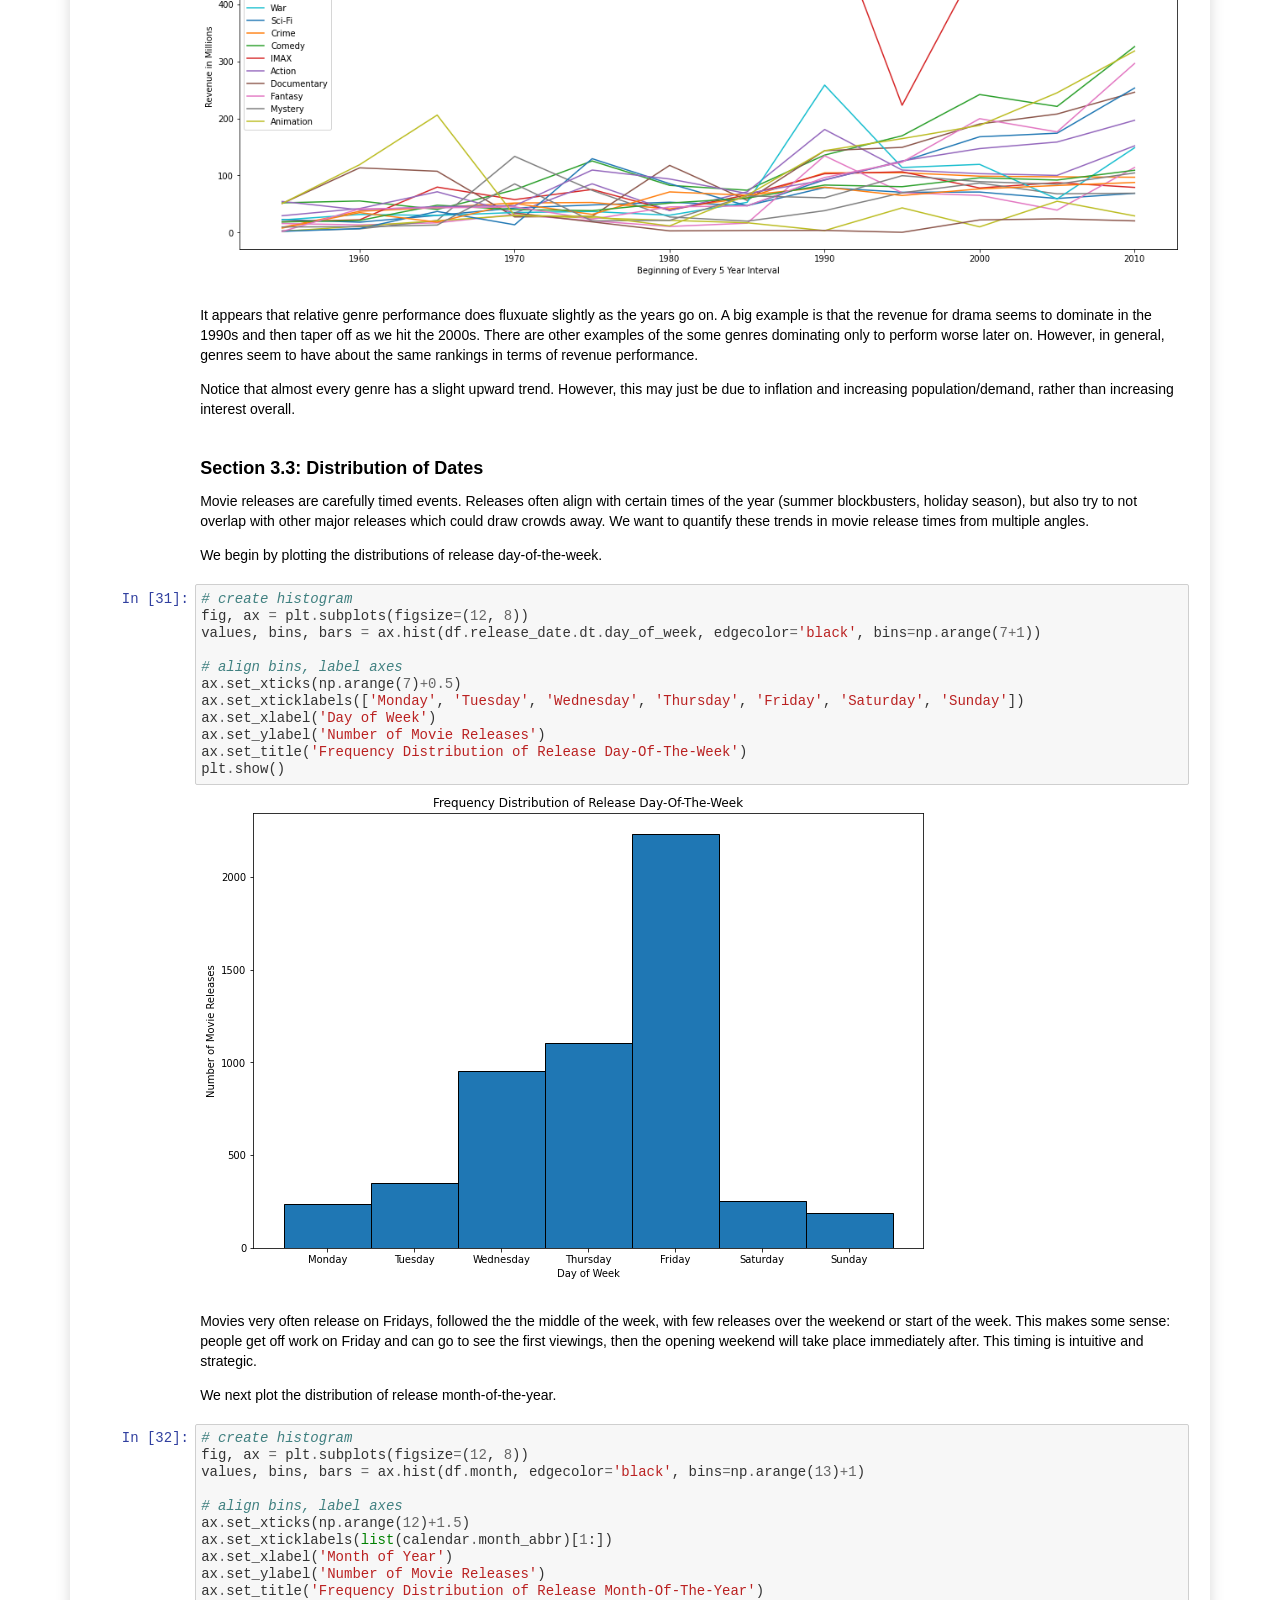
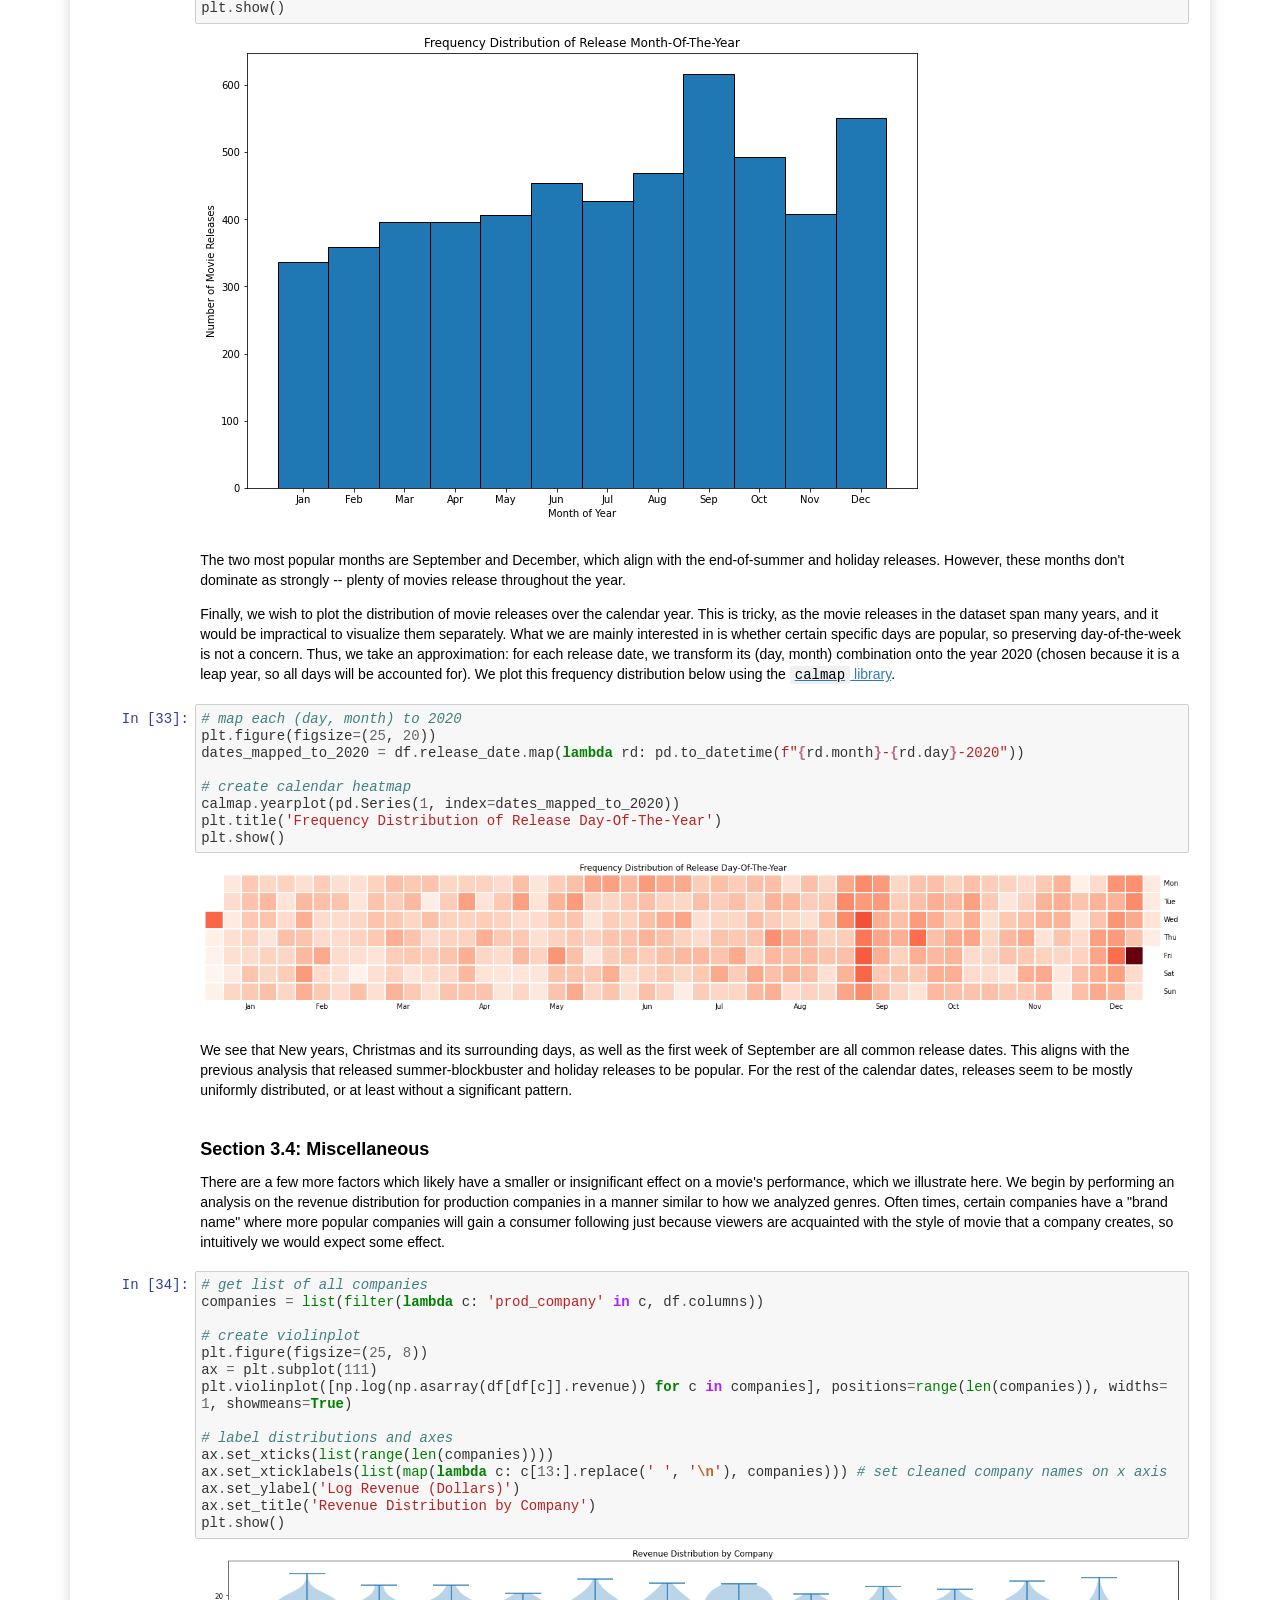
